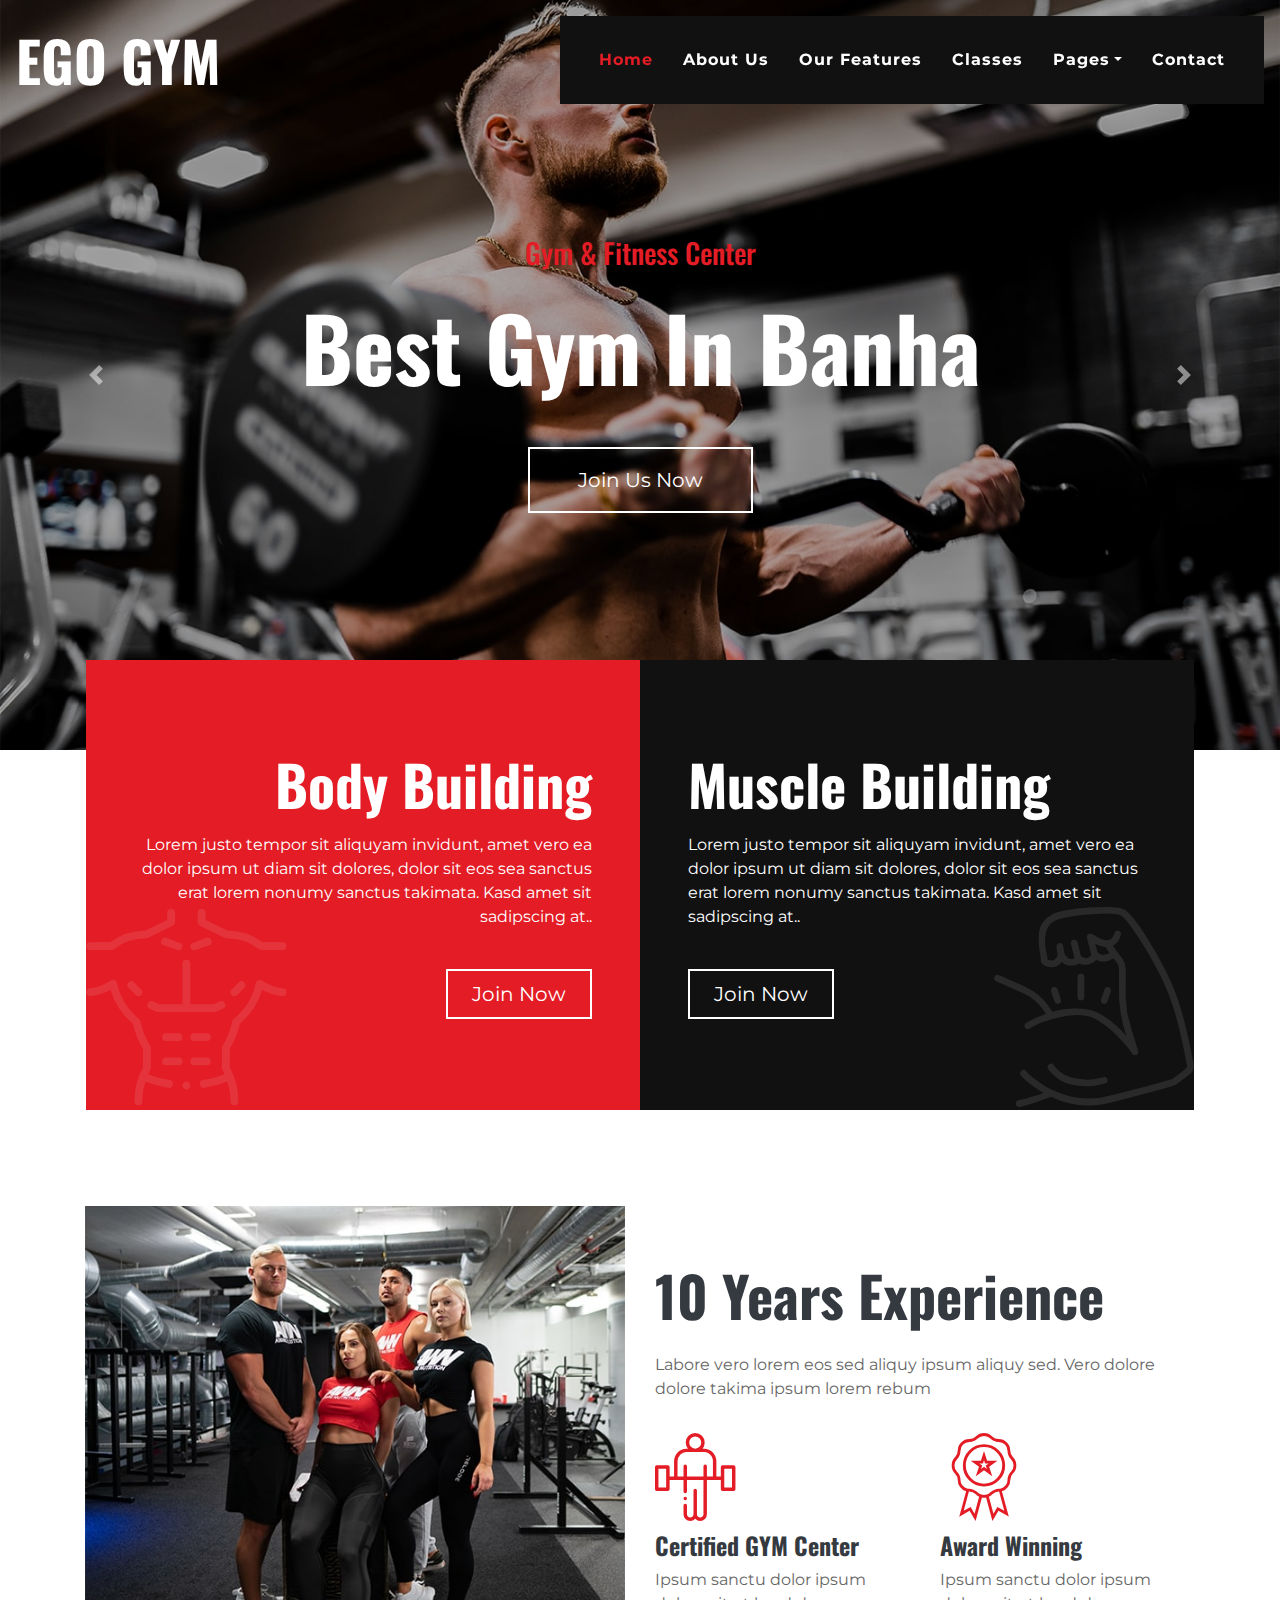
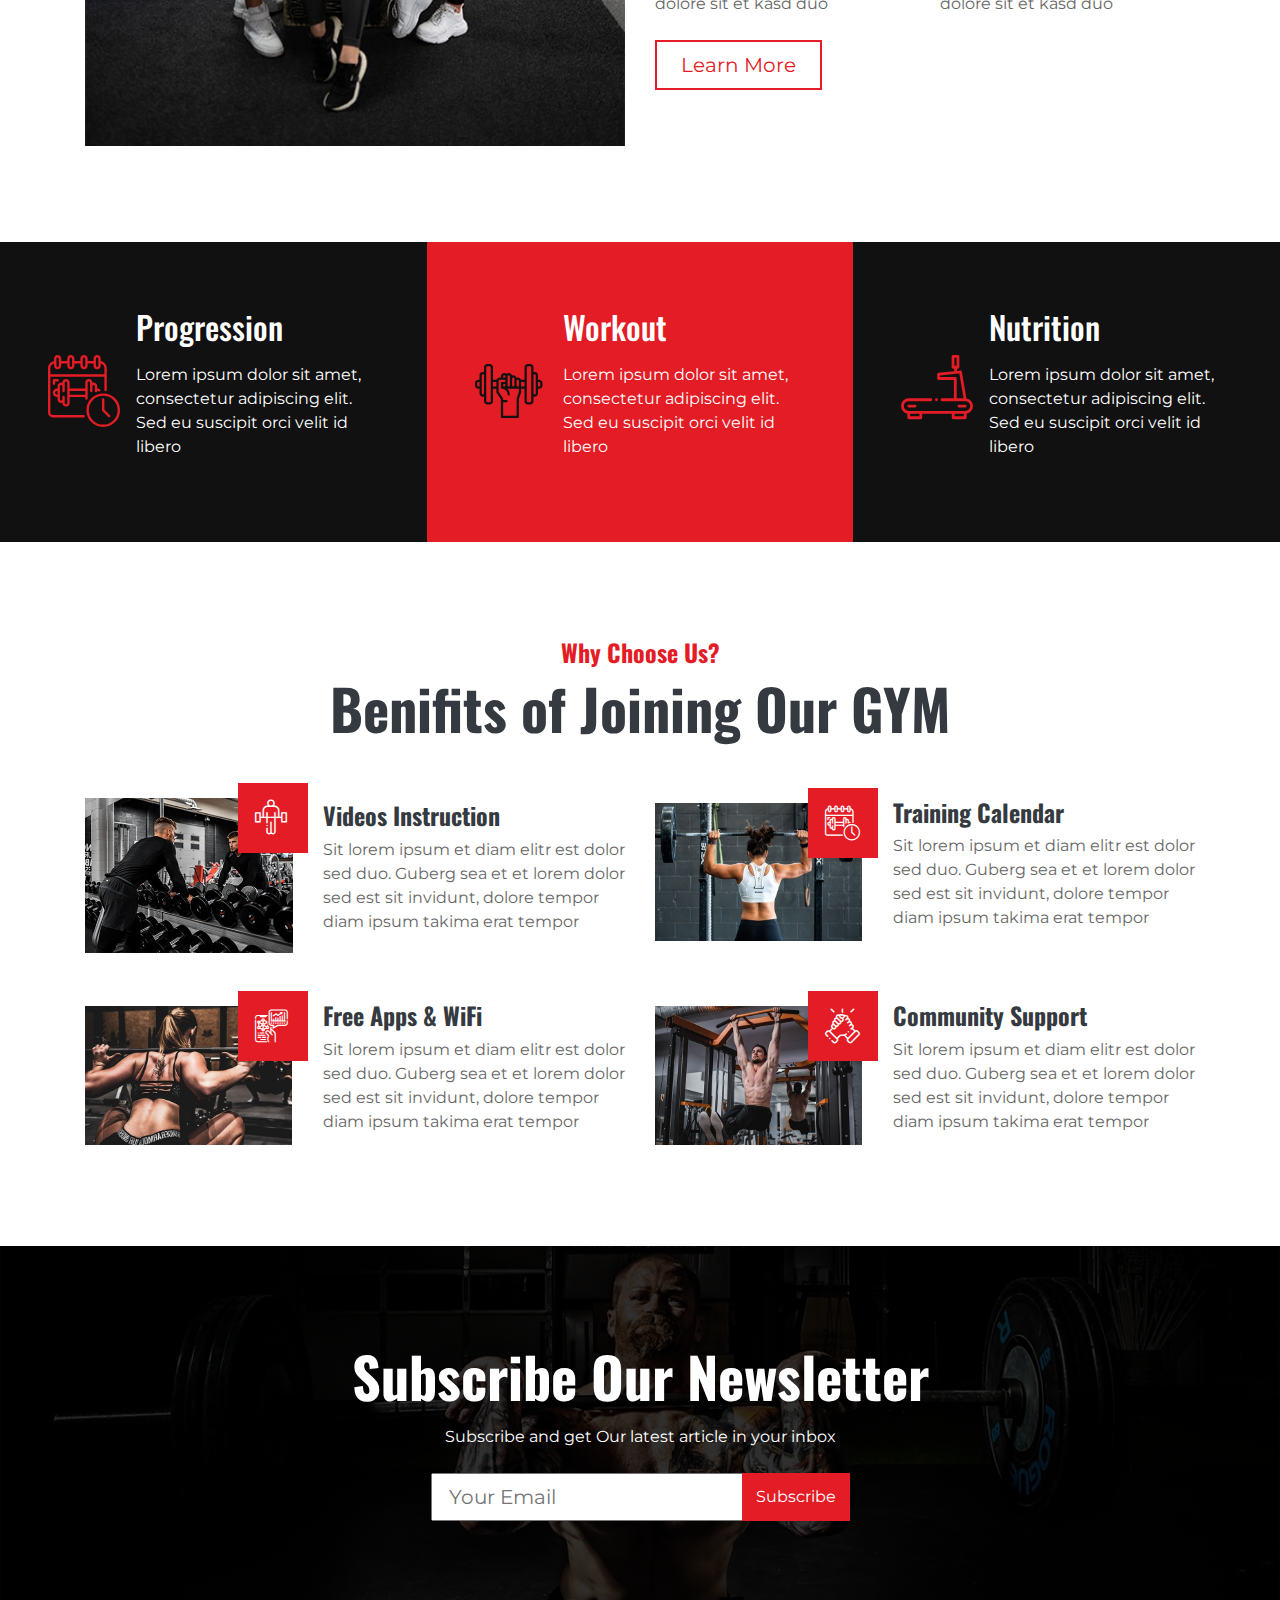
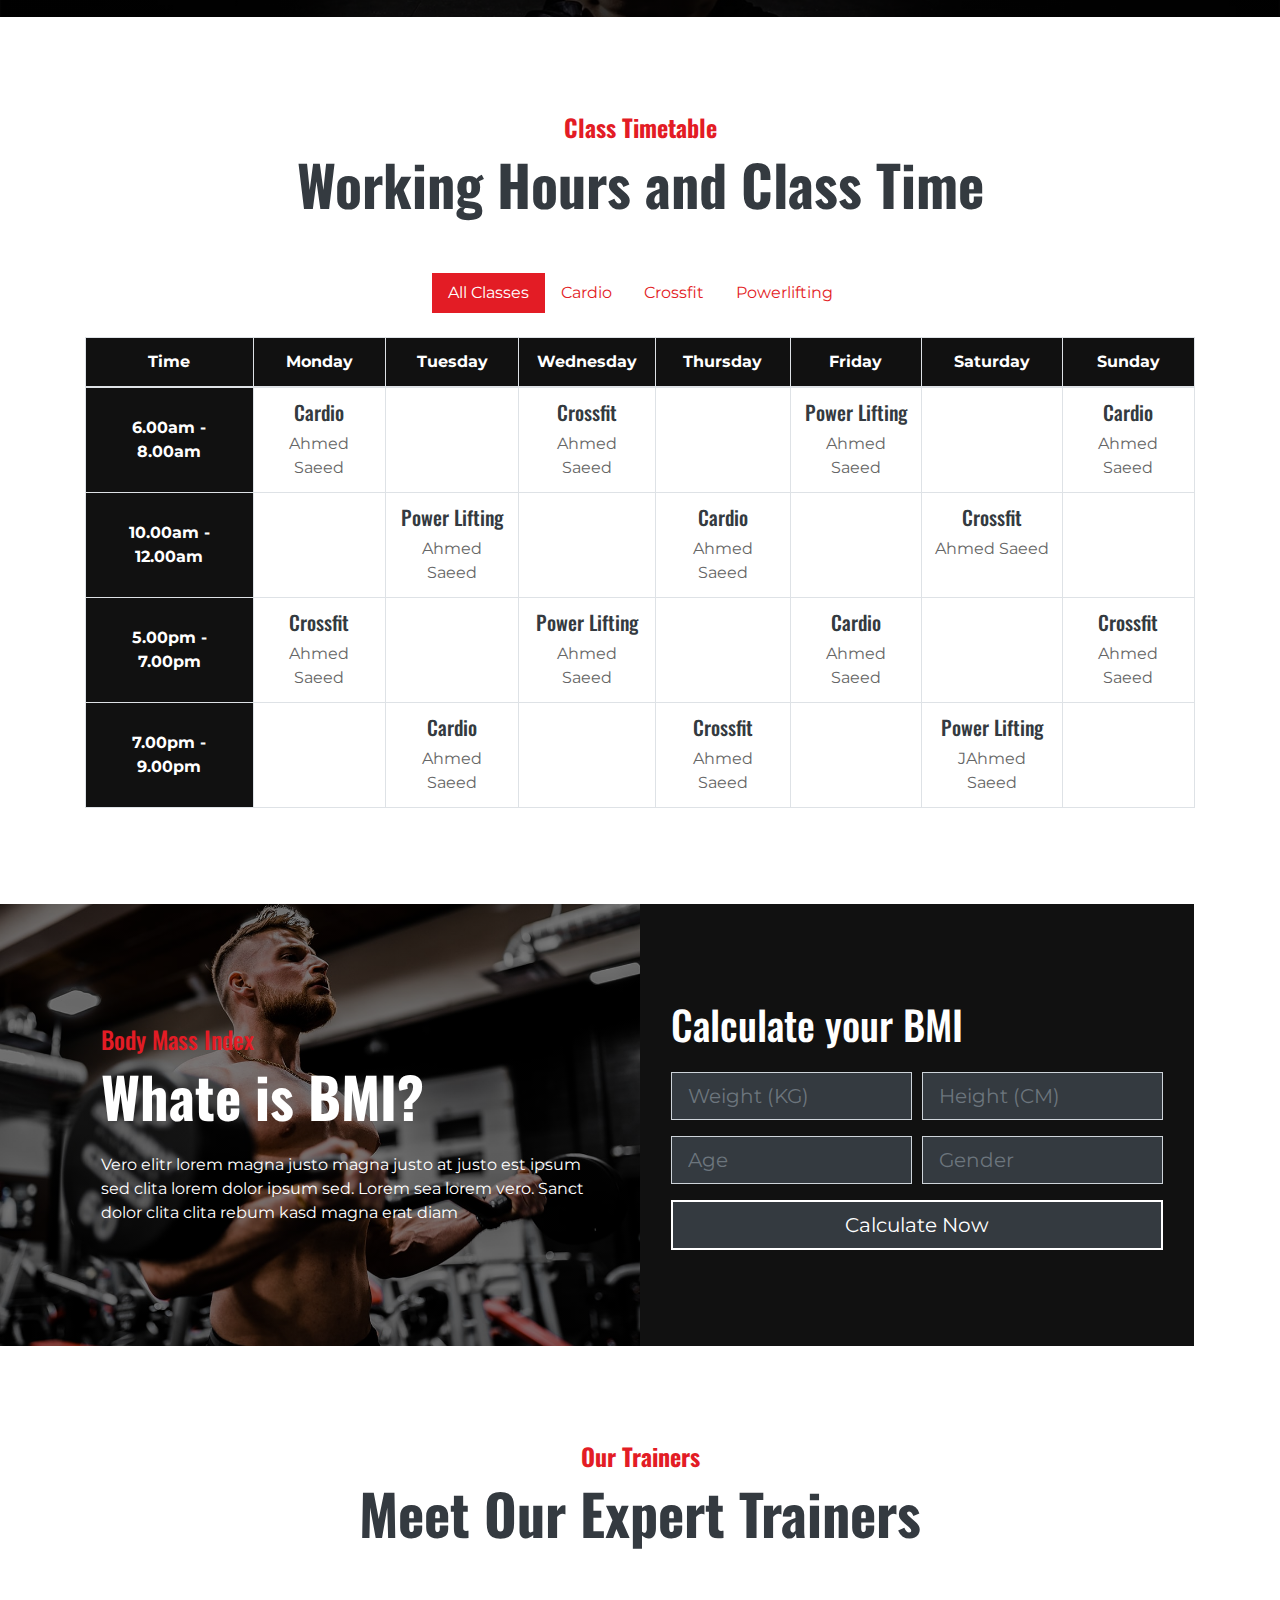
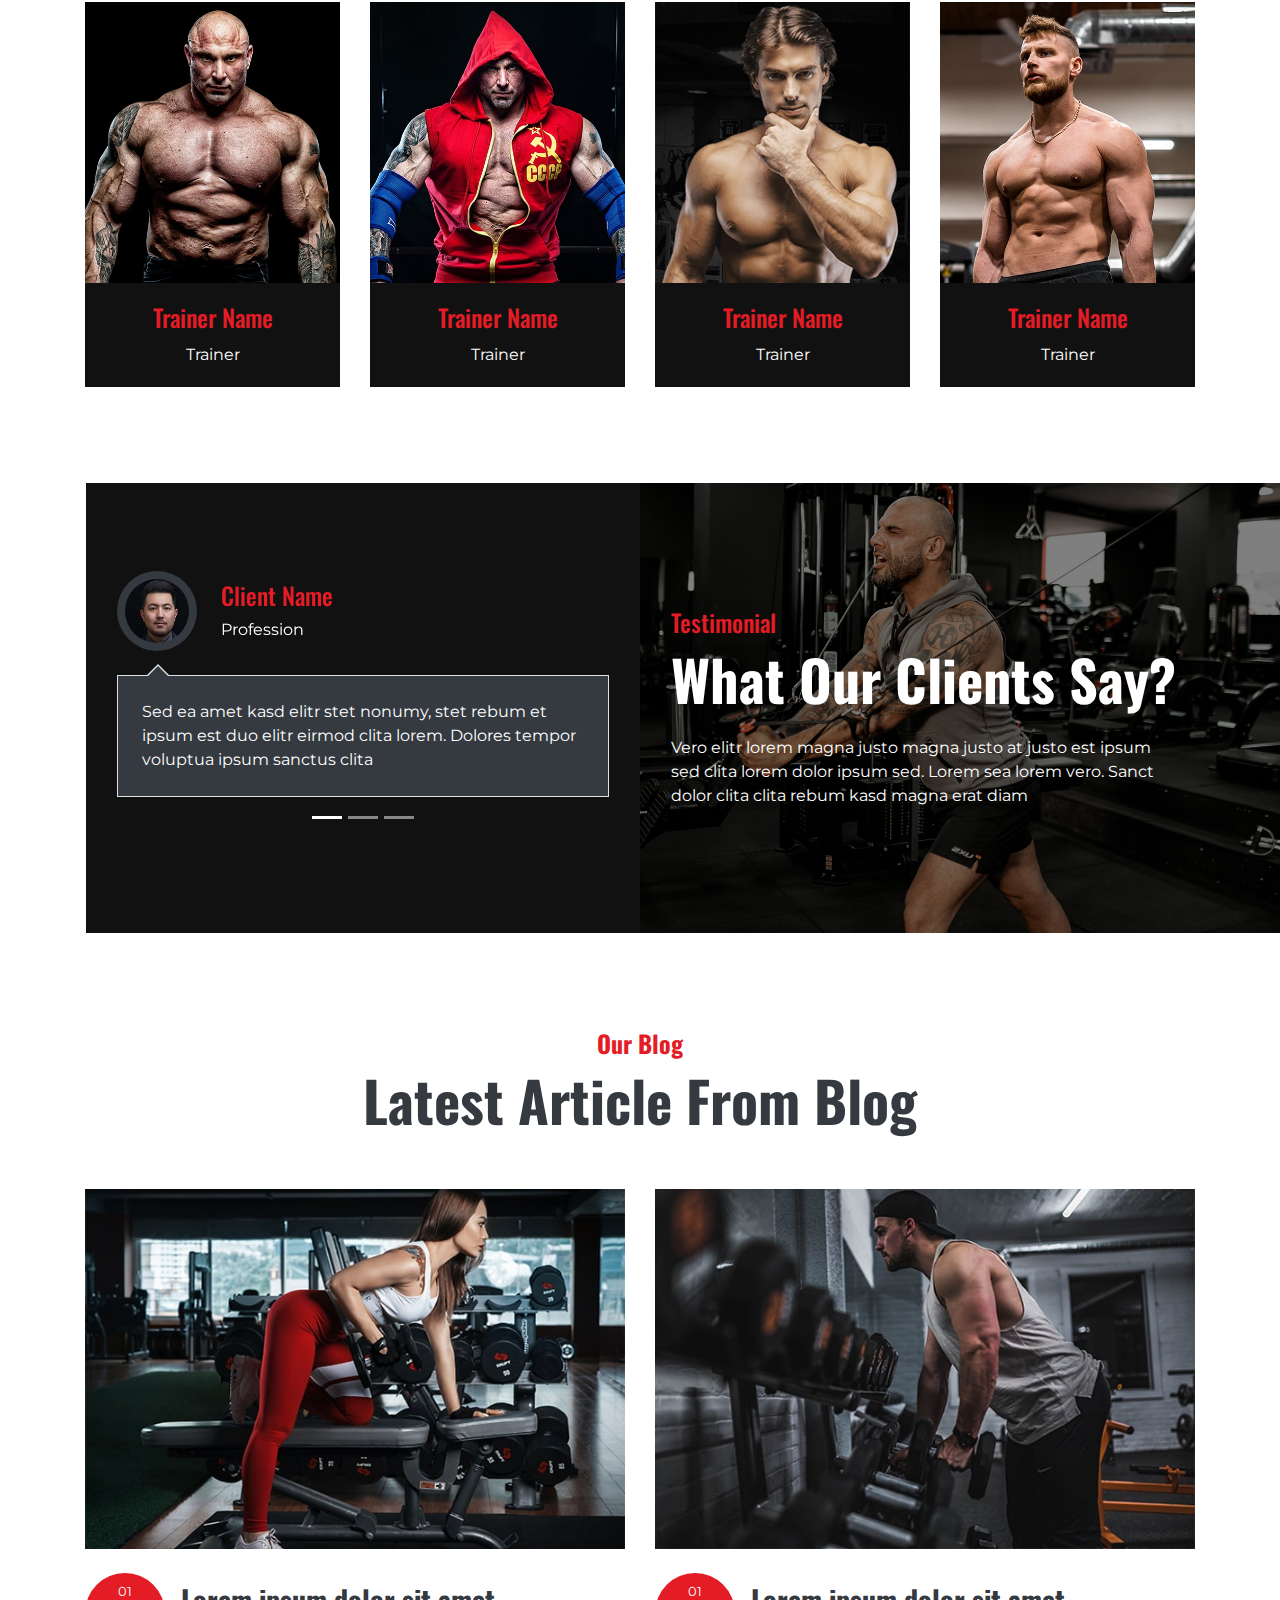
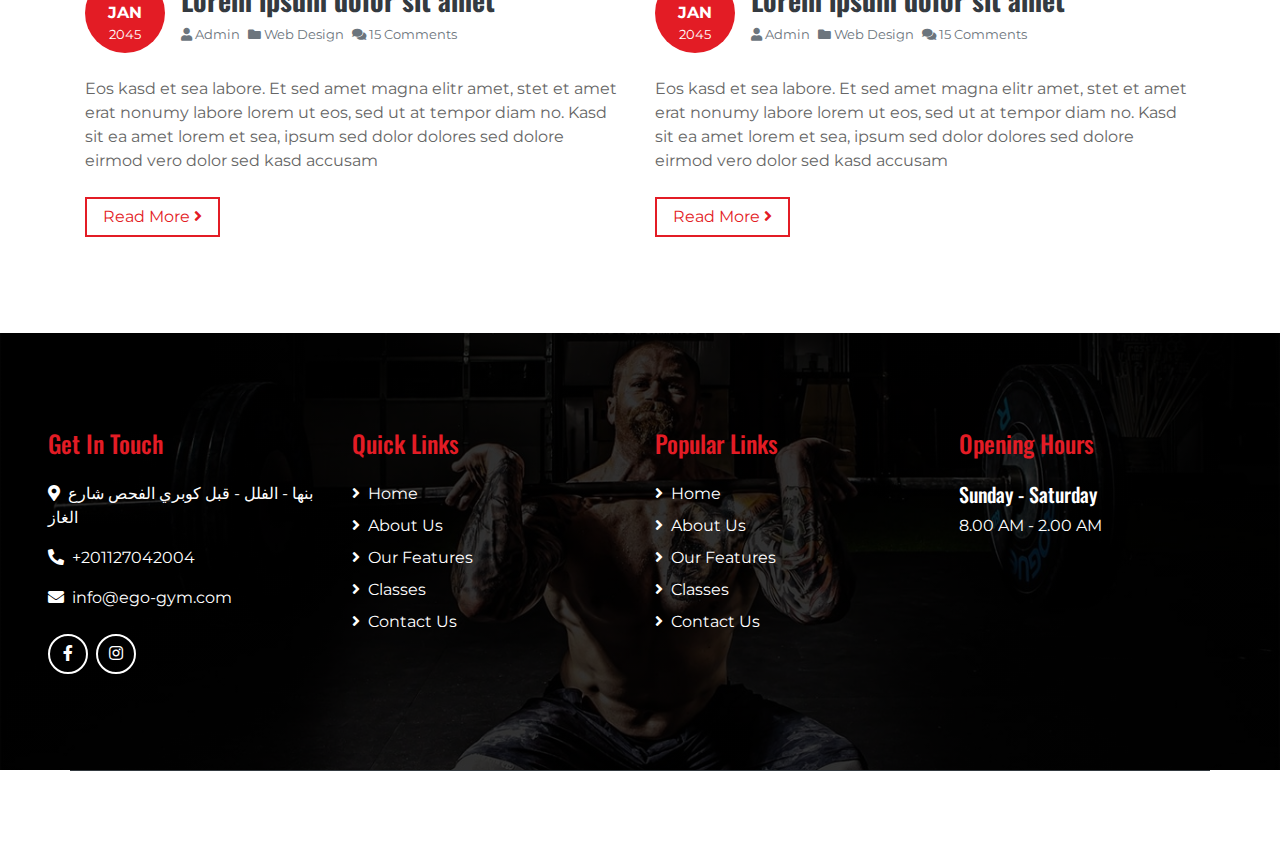
==== index.html @ 923f3809 "Add files via upload" ====
<!DOCTYPE html>
<html lang="en">

<head>
    <meta charset="utf-8">
    <title>Ego Gym</title>
    <meta content="width=device-width, initial-scale=1.0" name="viewport">
    <meta content="Fitness classes,Gym near me, Personal trainer, Workout routines, Health and wellness, Yoga studio, Crossfit, gym, Bodybuilding, supplements, Fitness equipment, Fitness motivation" name="keywords">
    <meta content="Ego Gym is a top gym in Banha with state-of-the-art equipment and 50+ weekly classes. We offer personalized training, specialty classes, PT clinic, nutritionist, supplement shop, tanning and massage. Join Ego Gym to reach your full potential!" name="description">

    <!-- Favicon -->
    <link href="img/android-chrome-512x512.png" rel="icon">

    <!-- Font Awesome -->
    <link href="https://cdnjs.cloudflare.com/ajax/libs/font-awesome/5.10.0/css/all.min.css" rel="stylesheet">

    <!-- Flaticon Font -->
    <link href="lib/flaticon/font/flaticon.css" rel="stylesheet">

    <!-- Customized Bootstrap Stylesheet -->
    <link href="css/style.min.css" rel="stylesheet">
</head>

<body class="bg-white">
    <!-- Navbar Start -->
    <div class="container-fluid p-0 nav-bar">
        <nav class="navbar navbar-expand-lg bg-none navbar-dark py-3">
            <a href="" class="navbar-brand">
                <h1 class="m-0 display-4 font-weight-bold text-uppercase text-white">Ego Gym</h1>
            </a>
            <button type="button" class="navbar-toggler" data-toggle="collapse" data-target="#navbarCollapse">
                <span class="navbar-toggler-icon"></span>
            </button>
            <div class="collapse navbar-collapse justify-content-between" id="navbarCollapse">
                <div class="navbar-nav ml-auto p-4 bg-secondary">
                    <a href="index.html" class="nav-item nav-link active">Home</a>
                    <a href="about.html" class="nav-item nav-link">About Us</a>
                    <a href="feature.html" class="nav-item nav-link">Our Features</a>
                    <a href="class.html" class="nav-item nav-link">Classes</a>
                    <div class="nav-item dropdown">
                        <a href="#" class="nav-link dropdown-toggle" data-toggle="dropdown">Pages</a>
                        <div class="dropdown-menu text-capitalize">
                            <a href="blog.html" class="dropdown-item">Blog Grid</a>
                            <a href="single.html" class="dropdown-item">Blog Detail</a>
                        </div>
                    </div>
                    <a href="contact.html" class="nav-item nav-link">Contact</a>
                </div>
            </div>
        </nav>
    </div>
    <!-- Navbar End -->

    <!-- Carousel Start -->
    <div class="container-fluid p-0">
        <div id="blog-carousel" class="carousel slide" data-ride="carousel">
            <div class="carousel-inner">
                <div class="carousel-item active">
                    <img class="w-100" src="img/carousel-1.jpg" alt="Image">
                    <div class="carousel-caption d-flex flex-column align-items-center justify-content-center">
                        <h3 class="text-primary text-capitalize m-0">Gym & Fitness Center</h3>
                        <h2 class="display-2 m-0 mt-2 mt-md-4 text-white font-weight-bold text-capitalize">Best Gym In Banha</h2>
                        <a href="https://wa.me/+201012932876" target="_blank" class="btn btn-lg btn-outline-light mt-3 mt-md-5 py-md-3 px-md-5">Join Us Now</a>
                    </div>
                </div>
                <div class="carousel-item">
                    <img class="w-100" src="img/carousel-2.jpg" alt="Image">
                    <div class="carousel-caption d-flex flex-column align-items-center justify-content-center">
                        <h3 class="text-primary text-capitalize m-0">Gym & Fitness Center</h3>
                        <h2 class="display-2 m-0 mt-2 mt-md-4 text-white font-weight-bold text-capitalize">Get Body In Shape</h2>
                        <a href="https://wa.me/+201012932876" target="_blank" class="btn btn-lg btn-outline-light mt-3 mt-md-5 py-md-3 px-md-5">Join Us Now</a>
                    </div>
                </div>
            </div>
            <a class="carousel-control-prev" href="#blog-carousel" data-slide="prev">
                <span class="carousel-control-prev-icon"></span>
            </a>
            <a class="carousel-control-next" href="#blog-carousel" data-slide="next">
                <span class="carousel-control-next-icon"></span>
            </a>
        </div>
    </div>
    <!-- Carousel End -->


    <!-- Gym Class Start -->
    <div class="container gym-class mb-5">
        <div class="row px-3">
            <div class="col-md-6 p-0">
                <div class="gym-class-box d-flex flex-column align-items-end justify-content-center bg-primary text-right text-white py-5 px-5">
                    <i class="flaticon-six-pack"></i>
                    <h3 class="display-4 mb-3 text-white font-weight-bold">Body Building</h3>
                    <p>
                        Lorem justo tempor sit aliquyam invidunt, amet vero ea dolor ipsum ut diam sit dolores, dolor
                        sit eos sea sanctus erat lorem nonumy sanctus takimata. Kasd amet sit sadipscing at..
                    </p>
                    <a href="https://wa.me/01012932876" target="_blank" class="btn btn-lg btn-outline-light mt-4 px-4">Join Now</a>
                </div>
            </div>
            <div class="col-md-6 p-0">
                <div class="gym-class-box d-flex flex-column align-items-start justify-content-center bg-secondary text-left text-white py-5 px-5">
                    <i class="flaticon-bodybuilding"></i>
                    <h3 class="display-4 mb-3 text-white font-weight-bold">Muscle Building</h3>
                    <p>
                        Lorem justo tempor sit aliquyam invidunt, amet vero ea dolor ipsum ut diam sit dolores, dolor
                        sit eos sea sanctus erat lorem nonumy sanctus takimata. Kasd amet sit sadipscing at..
                    </p>
                    <a href="https://wa.me/01012932876" target="_blank" class="btn btn-lg btn-outline-light mt-4 px-4">Join Now</a>
                </div>
            </div>
        </div>
    </div>
    <!-- Gym Class End -->


    <!-- About Start -->
    <div class="container py-5">
        <div class="row align-items-center">
            <div class="col-lg-6">
                <img class="img-fluid mb-4 mb-lg-0" src="img/about.jpg" alt="Image">
            </div>
            <div class="col-lg-6">
                <h2 class="display-4 font-weight-bold mb-4">10 Years Experience</h2>
                <p>Labore vero lorem eos sed aliquy ipsum aliquy sed. Vero dolore dolore takima ipsum lorem rebum</p>
                <div class="row py-2">
                    <div class="col-sm-6">
                        <i class="flaticon-barbell display-2 text-primary"></i>
                        <h4 class="font-weight-bold">Certified GYM Center</h4>
                        <p>Ipsum sanctu dolor ipsum dolore sit et kasd duo</p>
                    </div>
                    <div class="col-sm-6">
                        <i class="flaticon-medal display-2 text-primary"></i>
                        <h4 class="font-weight-bold">Award Winning</h4>
                        <p>Ipsum sanctu dolor ipsum dolore sit et kasd duo</p>
                    </div>
                </div>
                <a href="" class="btn btn-lg px-4 btn-outline-primary">Learn More</a>
            </div>
        </div>
    </div>
    <!-- About End -->


    <!-- Features Start -->
    <div class="container-fluid my-5">
        <div class="row">
            <div class="col-lg-4 p-0">
                <div class="d-flex align-items-center bg-secondary text-white px-5" style="min-height: 300px;">
                    <i class="flaticon-training display-3 text-primary mr-3"></i>
                    <div class="">
                        <h2 class="text-white mb-3">Progression</h2>
                        <p>Lorem ipsum dolor sit amet, consectetur adipiscing elit. Sed eu suscipit orci velit id libero
                        </p>
                    </div>
                </div>
            </div>
            <div class="col-lg-4 p-0">
                <div class="d-flex align-items-center bg-primary text-white px-5" style="min-height: 300px;">
                    <i class="flaticon-weightlifting display-3 text-secondary mr-3"></i>
                    <div class="">
                        <h2 class="text-white mb-3">Workout</h2>
                        <p>Lorem ipsum dolor sit amet, consectetur adipiscing elit. Sed eu suscipit orci velit id libero
                        </p>
                    </div>
                </div>
            </div>
            <div class="col-lg-4 p-0">
                <div class="d-flex align-items-center bg-secondary text-white px-5" style="min-height: 300px;">
                    <i class="flaticon-treadmill display-3 text-primary mr-3"></i>
                    <div class="">
                        <h2 class="text-white mb-3">Nutrition</h2>
                        <p>Lorem ipsum dolor sit amet, consectetur adipiscing elit. Sed eu suscipit orci velit id libero
                        </p>
                    </div>
                </div>
            </div>
        </div>
    </div>
    <!-- Features End -->


    <!-- GYM Feature Start -->
    <div class="container feature pt-5">
        <div class="d-flex flex-column text-center mb-5">
            <h4 class="text-primary font-weight-bold">Why Choose Us?</h4>
            <h4 class="display-4 font-weight-bold">Benifits of Joining Our GYM</h4>
        </div>
        <div class="row">
            <div class="col-md-6 mb-5">
                <div class="row align-items-center">
                    <div class="col-sm-5">
                        <img class="img-fluid mb-3 mb-sm-0" src="img/feature-1.jpg" alt="Image">
                        <i class="flaticon-barbell"></i>
                    </div>
                    <div class="col-sm-7">
                        <h4 class="font-weight-bold">Videos Instruction</h4>
                        <p>Sit lorem ipsum et diam elitr est dolor sed duo. Guberg sea et et lorem dolor sed est sit invidunt, dolore tempor diam ipsum takima  erat tempor</p>
                    </div>
                </div>
            </div>
            <div class="col-md-6 mb-5">
                <div class="row align-items-center">
                    <div class="col-sm-5">
                        <img class="img-fluid mb-3 mb-sm-0" src="img/feature-2.jpg" alt="Image">
                        <i class="flaticon-training"></i>
                    </div>
                    <div class="col-sm-7">
                        <h4 class="font-weight-bold">Training Calendar</h4>
                        <p>Sit lorem ipsum et diam elitr est dolor sed duo. Guberg sea et et lorem dolor sed est sit invidunt, dolore tempor diam ipsum takima  erat tempor</p>
                    </div>
                </div>
            </div>
            <div class="col-md-6 mb-5">
                <div class="row align-items-center">
                    <div class="col-sm-5">
                        <img class="img-fluid mb-3 mb-sm-0" src="img/feature-3.jpg" alt="Image">
                        <i class="flaticon-trends"></i>
                    </div>
                    <div class="col-sm-7">
                        <h4 class="font-weight-bold">Free Apps & WiFi</h4>
                        <p>Sit lorem ipsum et diam elitr est dolor sed duo. Guberg sea et et lorem dolor sed est sit invidunt, dolore tempor diam ipsum takima  erat tempor</p>
                    </div>
                </div>
            </div>
            <div class="col-md-6 mb-5">
                <div class="row align-items-center">
                    <div class="col-sm-5">
                        <img class="img-fluid mb-3 mb-sm-0" src="img/feature-4.jpg" alt="Image">
                        <i class="flaticon-support"></i>
                    </div>
                    <div class="col-sm-7">
                        <h4 class="font-weight-bold">Community Support</h4>
                        <p>Sit lorem ipsum et diam elitr est dolor sed duo. Guberg sea et et lorem dolor sed est sit invidunt, dolore tempor diam ipsum takima  erat tempor</p>
                    </div>
                </div>
            </div>
        </div>
    </div>
    <!-- GYM Feature End -->


    <!-- Subscribe Start -->
    <div class="subscribe container-fluid my-5 py-5 text-center">
        <h4 class="display-4 text-white font-weight-bold mt-5 mb-3">Subscribe Our Newsletter</h4>
        <p class="text-white mb-4">Subscribe and get Our latest article in your inbox</p>
        <form class="form-inline justify-content-center mb-5">
            <div class="input-group">
                <input type="text" class="form-control-lg" placeholder="Your Email">
                <div class="input-group-append">
                    <button class="btn btn-primary" type="submit">Subscribe</button>
                </div>
            </div>
        </form>
    </div>
    <!-- Subscribe End -->


    <!-- Class Timetable Start -->
    <div class="container gym-feature py-5">
        <div class="d-flex flex-column text-center mb-5">
            <h4 class="text-primary font-weight-bold">Class Timetable</h4>
            <h4 class="display-4 font-weight-bold">Working Hours and Class Time</h4>
        </div>
        <div class="tab-class">
            <ul class="nav nav-pills justify-content-center mb-4">
                <li class="nav-item">
                    <a class="nav-link active" data-toggle="pill" href="#class-all">All Classes</a>
                </li>
                <li class="nav-item">
                    <a class="nav-link" data-toggle="pill" href="#class-cardio">Cardio</a>
                </li>
                <li class="nav-item">
                    <a class="nav-link" data-toggle="pill" href="#class-crossfit">Crossfit</a>
                </li>
                <li class="nav-item">
                    <a class="nav-link" data-toggle="pill" href="#class-powerlifting">Powerlifting</a>
                </li>
            </ul>
            <div class="tab-content">
                <div id="class-all" class="container tab-pane p-0 active">
                    <div class="table-responsive">
                        <table class="table table-bordered table-lg m-0">
                            <thead class="bg-secondary text-white text-center">
                                <tr>
                                    <th>Time</th>
                                    <th>Monday</th>
                                    <th>Tuesday</th>
                                    <th>Wednesday</th>
                                    <th>Thursday</th>
                                    <th>Friday</th>
                                    <th>Saturday</th>
                                    <th>Sunday</th>
                                </tr>
                            </thead>
                            <tbody class="text-center">
                                <tr>
                                    <th class="bg-secondary text-white align-middle">6.00am - 8.00am</th>
                                    <td><h5>Cardio</h5>Ahmed Saeed</td>
                                    <td></td>
                                    <td><h5>Crossfit</h5>Ahmed Saeed</td>
                                    <td></td>
                                    <td><h5>Power Lifting</h5>Ahmed Saeed</td>
                                    <td></td>
                                    <td><h5>Cardio</h5>Ahmed Saeed</td>
                                </tr>
                                <tr>
                                    <th class="bg-secondary text-white align-middle">10.00am - 12.00am</th>
                                    <td></td>
                                    <td><h5>Power Lifting</h5>Ahmed Saeed</td>
                                    <td></td>
                                    <td><h5>Cardio</h5>Ahmed Saeed</td>
                                    <td></td>
                                    <td><h5>Crossfit</h5>Ahmed Saeed</td>
                                    <td></td>
                                </tr>
                                <tr>
                                    <th class="bg-secondary text-white align-middle">5.00pm - 7.00pm</th>
                                    <td><h5>Crossfit</h5>Ahmed Saeed</td>
                                    <td></td>
                                    <td><h5>Power Lifting</h5>Ahmed Saeed</td>
                                    <td></td>
                                    <td><h5>Cardio</h5>Ahmed Saeed</td>
                                    <td></td>
                                    <td><h5>Crossfit</h5>Ahmed Saeed</td>
                                </tr>
                                <tr>
                                    <th class="bg-secondary text-white align-middle">7.00pm - 9.00pm</th>
                                    <td></td>
                                    <td><h5>Cardio</h5>Ahmed Saeed</td>
                                    <td></td>
                                    <td><h5>Crossfit</h5>Ahmed Saeed</td>
                                    <td></td>
                                    <td><h5>Power Lifting</h5>JAhmed Saeed</td>
                                    <td></td>
                                </tr>
                            </tbody>
                        </table>
                    </div>
                </div>
                <div id="class-cardio" class="container tab-pane fade p-0">
                    <div class="table-responsive">
                        <table class="table table-bordered table-lg m-0">
                            <thead class="bg-secondary text-white text-center">
                                <tr>
                                    <th>Time</th>
                                    <th>Monday</th>
                                    <th>Tuesday</th>
                                    <th>Wednesday</th>
                                    <th>Thursday</th>
                                    <th>Friday</th>
                                    <th>Saturday</th>
                                    <th>Sunday</th>
                                </tr>
                            </thead>
                            <tbody class="text-center">
                                <tr>
                                    <th class="bg-secondary text-white align-middle">6.00am - 8.00am</th>
                                    <td class="bg-primary text-white"><h5 class="text-white">Cardio</h5>Ahmed Saeed</td>
                                    <td></td>
                                    <td><h5>Crossfit</h5>Ahmed Saeed</td>
                                    <td></td>
                                    <td><h5>Power Lifting</h5>Ahmed Saeed</td>
                                    <td></td>
                                    <td class="bg-primary text-white"><h5 class="text-white">Cardio</h5>Ahmed Saeed</td>
                                </tr>
                                <tr>
                                    <th class="bg-secondary text-white align-middle">10.00am - 12.00am</th>
                                    <td></td>
                                    <td><h5>Power Lifting</h5>Ahmed Saeed</td>
                                    <td></td>
                                    <td class="bg-primary text-white"><h5 class="text-white">Cardio</h5>Ahmed Saeed</td>
                                    <td></td>
                                    <td><h5>Crossfit</h5>Ahmed Saeed</td>
                                    <td></td>
                                </tr>
                                <tr>
                                    <th class="bg-secondary text-white align-middle">5.00pm - 7.00pm</th>
                                    <td><h5>Crossfit</h5>Ahmed Saeed</td>
                                    <td></td>
                                    <td><h5>Power Lifting</h5>Ahmed Saeed</td>
                                    <td></td>
                                    <td class="bg-primary text-white"><h5 class="text-white">Cardio</h5>Ahmed Saeed</td>
                                    <td></td>
                                    <td><h5>Crossfit</h5>Ahmed Saeed</td>
                                </tr>
                                <tr>
                                    <th class="bg-secondary text-white align-middle">7.00pm - 9.00pm</th>
                                    <td></td>
                                    <td class="bg-primary text-white"><h5 class="text-white">Cardio</h5>Ahmed Saeed</td>
                                    <td></td>
                                    <td><h5>Crossfit</h5>Ahmed Saeed</td>
                                    <td></td>
                                    <td><h5>Power Lifting</h5>Ahmed Saeed</td>
                                    <td></td>
                                </tr>
                            </tbody>
                        </table>
                    </div>
                </div>
                <div id="class-crossfit" class="container tab-pane fade p-0">
                    <div class="table-responsive">
                        <table class="table table-bordered table-lg m-0">
                            <thead class="bg-secondary text-white text-center">
                                <tr>
                                    <th>Time</th>
                                    <th>Monday</th>
                                    <th>Tuesday</th>
                                    <th>Wednesday</th>
                                    <th>Thursday</th>
                                    <th>Friday</th>
                                    <th>Saturday</th>
                                    <th>Sunday</th>
                                </tr>
                            </thead>
                            <tbody class="text-center">
                                <tr>
                                    <th class="bg-secondary text-white align-middle">6.00am - 8.00am</th>
                                    <td><h5>Cardio</h5>Ahmed Saeed</td>
                                    <td></td>
                                    <td class="bg-primary text-white"><h5 class="text-white">Crossfit</h5>Ahmed Saeed</td>
                                    <td></td>
                                    <td><h5>Power Lifting</h5>Ahmed Saeed</td>
                                    <td></td>
                                    <td><h5>Cardio</h5>Ahmed Saeed</td>
                                </tr>
                                <tr>
                                    <th class="bg-secondary text-white align-middle">10.00am - 12.00am</th>
                                    <td></td>
                                    <td><h5>Power Lifting</h5>Ahmed Saeed</td>
                                    <td></td>
                                    <td><h5>Cardio</h5>Ahmed Saeed</td>
                                    <td></td>
                                    <td class="bg-primary text-white"><h5 class="text-white">Crossfit</h5>Ahmed Saeed</td>
                                    <td></td>
                                </tr>
                                <tr>
                                    <th class="bg-secondary text-white align-middle">5.00pm - 7.00pm</th>
                                    <td class="bg-primary text-white"><h5 class="text-white">Crossfit</h5>Ahmed Saeed</td>
                                    <td></td>
                                    <td><h5>Power Lifting</h5>Ahmed Saeed</td>
                                    <td></td>
                                    <td><h5>Cardio</h5>Ahmed Saeed</td>
                                    <td></td>
                                    <td class="bg-primary text-white"><h5 class="text-white">Crossfit</h5>Ahmed Saeed</td>
                                </tr>
                                <tr>
                                    <th class="bg-secondary text-white align-middle">7.00pm - 9.00pm</th>
                                    <td></td>
                                    <td><h5>Cardio</h5>Ahmed Saeed</td>
                                    <td></td>
                                    <td class="bg-primary text-white"><h5 class="text-white">Crossfit</h5>Ahmed Saeed</td>
                                    <td></td>
                                    <td><h5>Power Lifting</h5>Ahmed Saeed</td>
                                    <td></td>
                                </tr>
                            </tbody>
                        </table>
                    </div>
                </div>
                <div id="class-powerlifting" class="container tab-pane fade p-0">
                    <div class="table-responsive">
                        <table class="table table-bordered table-lg m-0">
                            <thead class="bg-secondary text-white text-center">
                                <tr>
                                    <th>Time</th>
                                    <th>Monday</th>
                                    <th>Tuesday</th>
                                    <th>Wednesday</th>
                                    <th>Thursday</th>
                                    <th>Friday</th>
                                    <th>Saturday</th>
                                    <th>Sunday</th>
                                </tr>
                            </thead>
                            <tbody class="text-center">
                                <tr>
                                    <th class="bg-secondary text-white align-middle">6.00am - 8.00am</th>
                                    <td><h5>Cardio</h5>Ahmed Saeed</td>
                                    <td></td>
                                    <td><h5>Crossfit</h5>Ahmed Saeed</td>
                                    <td></td>
                                    <td class="bg-primary text-white"><h5 class="text-white">Power Lifting</h5>Ahmed Saeed</td>
                                    <td></td>
                                    <td><h5>Cardio</h5>Ahmed Saeed</td>
                                </tr>
                                <tr>
                                    <th class="bg-secondary text-white align-middle">10.00am - 12.00am</th>
                                    <td></td>
                                    <td class="bg-primary text-white"><h5 class="text-white">Power Lifting</h5>Ahmed Saeed</td>
                                    <td></td>
                                    <td><h5>Cardio</h5>Ahmed Saeed</td>
                                    <td></td>
                                    <td><h5>Crossfit</h5>Ahmed Saeed</td>
                                    <td></td>
                                </tr>
                                <tr>
                                    <th class="bg-secondary text-white align-middle">5.00pm - 7.00pm</th>
                                    <td><h5>Crossfit</h5>Ahmed Saeed</td>
                                    <td></td>
                                    <td class="bg-primary text-white"><h5 class="text-white">Power Lifting</h5>Ahmed Saeed</td>
                                    <td></td>
                                    <td><h5>Cardio</h5>Ahmed Saeed</td>
                                    <td></td>
                                    <td><h5>Crossfit</h5>Ahmed Saeed</td>
                                </tr>
                                <tr>
                                    <th class="bg-secondary text-white align-middle">7.00pm - 9.00pm</th>
                                    <td></td>
                                    <td><h5>Cardio</h5>Ahmed Saeed</td>
                                    <td></td>
                                    <td><h5>Crossfit</h5>Ahmed Saeed</td>
                                    <td></td>
                                    <td class="bg-primary text-white"><h5 class="text-white">Power Lifting</h5>Ahmed Saeed</td>
                                    <td></td>
                                </tr>
                            </tbody>
                        </table>
                    </div>
                </div>
            </div>
        </div>
    </div>
    <!-- Class Timetable End -->


    <!-- BMI Calculation Start -->
    <div class="container-fluid position-relative bmi my-5">
        <div class="container">
            <div class="row px-3 align-items-center">
                <div class="col-md-6">
                    <div class="pr-md-3 d-none d-md-block">
                        <h4 class="text-primary">Body Mass Index </h4>
                        <h4 class="display-4 text-white font-weight-bold mb-4">Whate is BMI?</h4>
                        <p class="m-0 text-white">Vero elitr lorem magna justo magna justo at justo est ipsum sed clita lorem dolor ipsum sed. Lorem sea lorem vero. Sanct dolor clita clita rebum kasd magna erat diam</p>
                    </div>
                </div>
                <div class="col-md-6 bg-secondary py-5">
                    <div class="py-5 px-3">
                        <h1 class="mb-4 text-white">Calculate your BMI</h1>
                        <form>
                            <div class="form-row">
                                <div class="col form-group">
                                    <input type="text" class="form-control form-control-lg bg-dark text-white" placeholder="Weight (KG)">
                                </div>
                                <div class="col form-group">
                                    <input type="text" class="form-control form-control-lg bg-dark text-white" placeholder="Height (CM)">
                                </div>
                            </div>
                            <div class="form-row">
                                <div class="col form-group">
                                    <input type="text" class="form-control form-control-lg bg-dark text-white" placeholder="Age">
                                </div>
                                <div class="col form-group">
                                    <select class="custom-select custom-select-lg bg-dark text-muted">
                                        <option>Gender</option>
                                        <option>Male</option>
                                        <option>Female</option>
                                    </select>
                                </div>
                            </div>
                            <div class="form-row">
                                <div class="col">
                                    <input type="button" class="btn btn-lg btn-block btn-dark border-light"
                                        value="Calculate Now">
                                </div>
                            </div>
                        </form>
                    </div>
                </div>
            </div>
        </div>
    </div>
    <!-- BMI Calculation End -->


    <!-- Team Start -->
    <div class="container pt-5 team">
        <div class="d-flex flex-column text-center mb-5">
            <h4 class="text-primary font-weight-bold">Our Trainers</h4>
            <h4 class="display-4 font-weight-bold">Meet Our Expert Trainers</h4>
        </div>
        <div class="row">
            <div class="col-lg-3 col-md-6 mb-5">
                <div class="card border-0 bg-secondary text-center text-white">
                    <img class="card-img-top" src="img/team-1.jpg" alt="">
                    <div class="card-social d-flex align-items-center justify-content-center">
                        <a class="btn btn-outline-light rounded-circle text-center mr-2 px-0" style="width: 40px; height: 40px;" href="#"><i class="fab fa-twitter"></i></a>
                        <a class="btn btn-outline-light rounded-circle text-center mr-2 px-0" style="width: 40px; height: 40px;" href="#"><i class="fab fa-facebook-f"></i></a>
                        <a class="btn btn-outline-light rounded-circle text-center mr-2 px-0" style="width: 40px; height: 40px;" href="#"><i class="fab fa-linkedin-in"></i></a>
                        <a class="btn btn-outline-light rounded-circle text-center mr-2 px-0" style="width: 40px; height: 40px;" href="#"><i class="fab fa-instagram"></i></a>
                    </div>
                    <div class="card-body bg-secondary">
                        <h4 class="card-title text-primary">Trainer Name</h4>
                        <p class="card-text">Trainer</p>
                    </div>
                </div>
            </div>
            <div class="col-lg-3 col-md-6 mb-5">
                <div class="card border-0 bg-secondary text-center text-white">
                    <img class="card-img-top" src="img/team-2.jpg" alt="">
                    <div class="card-social d-flex align-items-center justify-content-center">
                        <a class="btn btn-outline-light rounded-circle text-center mr-2 px-0" style="width: 40px; height: 40px;" href="#"><i class="fab fa-twitter"></i></a>
                        <a class="btn btn-outline-light rounded-circle text-center mr-2 px-0" style="width: 40px; height: 40px;" href="#"><i class="fab fa-facebook-f"></i></a>
                        <a class="btn btn-outline-light rounded-circle text-center mr-2 px-0" style="width: 40px; height: 40px;" href="#"><i class="fab fa-linkedin-in"></i></a>
                        <a class="btn btn-outline-light rounded-circle text-center mr-2 px-0" style="width: 40px; height: 40px;" href="#"><i class="fab fa-instagram"></i></a>
                    </div>
                    <div class="card-body bg-secondary">
                        <h4 class="card-title text-primary">Trainer Name</h4>
                        <p class="card-text">Trainer</p>
                    </div>
                </div>
            </div>
            <div class="col-lg-3 col-md-6 mb-5">
                <div class="card border-0 bg-secondary text-center text-white">
                    <img class="card-img-top" src="img/team-3.jpg" alt="">
                    <div class="card-social d-flex align-items-center justify-content-center">
                        <a class="btn btn-outline-light rounded-circle text-center mr-2 px-0" style="width: 40px; height: 40px;" href="#"><i class="fab fa-twitter"></i></a>
                        <a class="btn btn-outline-light rounded-circle text-center mr-2 px-0" style="width: 40px; height: 40px;" href="#"><i class="fab fa-facebook-f"></i></a>
                        <a class="btn btn-outline-light rounded-circle text-center mr-2 px-0" style="width: 40px; height: 40px;" href="#"><i class="fab fa-linkedin-in"></i></a>
                        <a class="btn btn-outline-light rounded-circle text-center mr-2 px-0" style="width: 40px; height: 40px;" href="#"><i class="fab fa-instagram"></i></a>
                    </div>
                    <div class="card-body bg-secondary">
                        <h4 class="card-title text-primary">Trainer Name</h4>
                        <p class="card-text">Trainer</p>
                    </div>
                </div>
            </div>
            <div class="col-lg-3 col-md-6 mb-5">
                <div class="card border-0 bg-secondary text-center text-white">
                    <img class="card-img-top" src="img/team-4.jpg" alt="">
                    <div class="card-social d-flex align-items-center justify-content-center">
                        <a class="btn btn-outline-light rounded-circle text-center mr-2 px-0" style="width: 40px; height: 40px;" href="#"><i class="fab fa-twitter"></i></a>
                        <a class="btn btn-outline-light rounded-circle text-center mr-2 px-0" style="width: 40px; height: 40px;" href="#"><i class="fab fa-facebook-f"></i></a>
                        <a class="btn btn-outline-light rounded-circle text-center mr-2 px-0" style="width: 40px; height: 40px;" href="#"><i class="fab fa-linkedin-in"></i></a>
                        <a class="btn btn-outline-light rounded-circle text-center mr-2 px-0" style="width: 40px; height: 40px;" href="#"><i class="fab fa-instagram"></i></a>
                    </div>
                    <div class="card-body bg-secondary">
                        <h4 class="card-title text-primary">Trainer Name</h4>
                        <p class="card-text">Trainer</p>
                    </div>
                </div>
            </div>
        </div>
    </div>
    <!-- Team End -->


    <!-- Testimonial Start -->
    <div class="container-fluid position-relative testimonial my-5">
        <div class="container">
            <div class="row px-3 align-items-center">
                <div class="col-md-6 bg-secondary">
                    <div class="d-flex align-items-center px-3" style="min-height: 450px;">
                        <div id="carouselId" class="carousel slide" data-ride="carousel">
                            <ol class="carousel-indicators">
                                <li data-target="#carouselId" data-slide-to="0" class="active"></li>
                                <li data-target="#carouselId" data-slide-to="1"></li>
                                <li data-target="#carouselId" data-slide-to="2"></li>
                            </ol>
                            <div class="carousel-inner" role="listbox">
                                <div class="carousel-item active">
                                    <div class="d-flex align-items-center mb-4 text-white">
                                        <img width="80" height="80" class="rounded-circle bg-dark p-2" src="img/testimonial-1.jpg" alt="Image">
                                        <div class="pl-4">
                                            <h4 class="text-primary">Client Name</h4>
                                            <p class="m-0">Profession</p>
                                        </div>
                                    </div>
                                    <div class="testimonial-text position-relative border bg-dark text-white mb-5 p-4">
                                        Sed ea amet kasd elitr stet nonumy, stet rebum et ipsum est duo elitr eirmod clita lorem. Dolores tempor voluptua ipsum sanctus clita
                                    </div>
                                </div>
                                <div class="carousel-item">
                                    <div class="d-flex align-items-center mb-4 text-white">
                                        <img width="80" height="80" class="rounded-circle bg-dark p-2" src="img/testimonial-2.jpg" alt="Image">
                                        <div class="pl-4">
                                            <h4 class="text-primary">Client Name</h4>
                                            <p class="m-0">Profession</p>
                                        </div>
                                    </div>
                                    <div class="testimonial-text position-relative border bg-dark text-white mb-5 p-4">
                                        Sed ea amet kasd elitr stet nonumy, stet rebum et ipsum est duo elitr eirmod clita lorem. Dolores tempor voluptua ipsum sanctus clita
                                    </div>
                                </div>
                                <div class="carousel-item">
                                    <div class="d-flex align-items-center mb-4 text-white">
                                        <img width="80" height="80" class="rounded-circle bg-dark p-2" src="img/testimonial-3.jpg" alt="Image">
                                        <div class="pl-4">
                                            <h4 class="text-primary">Client Name</h4>
                                            <p class="m-0">Profession</p>
                                        </div>
                                    </div>
                                    <div class="testimonial-text position-relative border bg-dark text-white mb-5 p-4">
                                        Sed ea amet kasd elitr stet nonumy, stet rebum et ipsum est duo elitr eirmod clita lorem. Dolores tempor voluptua ipsum sanctus clita
                                    </div>
                                </div>
                            </div>
                        </div>
                    </div>
                </div>
                <div class="col-md-6">
                    <div class="pl-md-3 d-none d-md-block">
                        <h4 class="text-primary">Testimonial</h4>
                        <h4 class="display-4 mb-4 text-white font-weight-bold">What Our Clients Say?</h4>
                        <p class="m-0 text-white">Vero elitr lorem magna justo magna justo at justo est ipsum sed clita lorem dolor ipsum sed. Lorem sea lorem vero. Sanct dolor clita clita rebum kasd magna erat diam</p>
                    </div>
                </div>
            </div>
        </div>
    </div>
    <!-- Testimonial End -->


    <!-- Blog Start -->
    <div class="container pt-5">
        <div class="d-flex flex-column text-center mb-5">
            <h4 class="text-primary font-weight-bold">Our Blog</h4>
            <h4 class="display-4 font-weight-bold">Latest Article From Blog</h4>
        </div>
        <div class="row">
            <div class="col-lg-6 mb-5 blog-item">
                <img class="img-fluid mb-4" src="img/blog-1.jpg" alt="Image">
                <div class="d-flex align-items-center mb-4">
                    <div class="d-flex flex-column align-items-center justify-content-center rounded-circle bg-primary text-white" style="width: 80px; height: 80px;">
                        <small>01</small>
                        <strong class="text-uppercase m-0 text-white">Jan</strong>
                        <small>2045</small>
                    </div>
                    <div class="pl-3">
                        <h3 class="font-weight-bold">Lorem ipsum dolor sit amet</h3>
                        <div class="d-flex">
                            <small class="mr-2 text-muted"><i class="fa fa-user"></i> Admin</small>
                            <small class="mr-2 text-muted"><i class="fa fa-folder"></i> Web Design</small>
                            <small class="mr-2 text-muted"><i class="fa fa-comments"></i> 15 Comments</small>
                        </div>
                    </div>
                </div>
                <p>Eos kasd et sea labore. Et sed amet magna elitr amet, stet et amet erat nonumy labore lorem ut eos, sed ut at tempor diam no. Kasd sit ea amet lorem et sea, ipsum sed dolor dolores sed dolore eirmod vero dolor sed kasd accusam</p>
                <a class="btn btn-outline-primary mt-2 px-3" href="">Read More <i class="fa fa-angle-right"></i></a>
            </div>
            <div class="col-lg-6 mb-5 blog-item">
                <img class="img-fluid mb-4" src="img/blog-2.jpg" alt="Image">
                <div class="d-flex align-items-center mb-4">
                    <div class="d-flex flex-column align-items-center justify-content-center rounded-circle bg-primary text-white" style="width: 80px; height: 80px;">
                        <small>01</small>
                        <strong class="text-uppercase m-0 text-white">Jan</strong>
                        <small>2045</small>
                    </div>
                    <div class="pl-3">
                        <h3 class="font-weight-bold">Lorem ipsum dolor sit amet</h3>
                        <div class="d-flex">
                            <small class="mr-2 text-muted"><i class="fa fa-user"></i> Admin</small>
                            <small class="mr-2 text-muted"><i class="fa fa-folder"></i> Web Design</small>
                            <small class="mr-2 text-muted"><i class="fa fa-comments"></i> 15 Comments</small>
                        </div>
                    </div>
                </div>
                <p>Eos kasd et sea labore. Et sed amet magna elitr amet, stet et amet erat nonumy labore lorem ut eos, sed ut at tempor diam no. Kasd sit ea amet lorem et sea, ipsum sed dolor dolores sed dolore eirmod vero dolor sed kasd accusam</p>
                <a class="btn btn-outline-primary mt-2 px-3" href="">Read More <i class="fa fa-angle-right"></i></a>
            </div>
        </div>
    </div>
    <!-- Blog End -->


    <!-- Footer Start -->
    <div class="footer container-fluid mt-5 py-5 px-sm-3 px-md-5 text-white">
        <div class="row pt-5">
            <div class="col-lg-3 col-md-6 mb-5">
                <h4 class="text-primary mb-4">Get In Touch</h4>
                <p><i class="fa fa-map-marker-alt mr-2"></i>بنها - الفلل - قبل كوبري الفحص شارع الغاز</p>
                <p><i class="fa fa-phone-alt mr-2"></i>+201127042004</p>
                <p><i class="fa fa-envelope mr-2"></i>info@ego-gym.com</p>
                <div class="d-flex justify-content-start mt-4">
                    <a class="btn btn-outline-light rounded-circle text-center mr-2 px-0" style="width: 40px; height: 40px;" href="https://www.facebook.com/egoo.gym" target="_blank"><i class="fab fa-facebook-f"></i></a>
                    <a class="btn btn-outline-light rounded-circle text-center mr-2 px-0" style="width: 40px; height: 40px;" href="https://www.instagram.com/egoo.gym/" target="_blank"><i class="fab fa-instagram"></i></a>
                </div>
            </div>
            <div class="col-lg-3 col-md-6 mb-5">
                <h4 class="text-primary mb-4">Quick Links</h4>
                <div class="d-flex flex-column justify-content-start">
                    <a class="text-white mb-2" href="#"><i class="fa fa-angle-right mr-2"></i>Home</a>
                    <a class="text-white mb-2" href="#"><i class="fa fa-angle-right mr-2"></i>About Us</a>
                    <a class="text-white mb-2" href="#"><i class="fa fa-angle-right mr-2"></i>Our Features</a>
                    <a class="text-white mb-2" href="#"><i class="fa fa-angle-right mr-2"></i>Classes</a>
                    <a class="text-white" href="#"><i class="fa fa-angle-right mr-2"></i>Contact Us</a>
                </div>
            </div>
            <div class="col-lg-3 col-md-6 mb-5">
                <h4 class="text-primary mb-4">Popular Links</h4>
                <div class="d-flex flex-column justify-content-start">
                    <a class="text-white mb-2" href="#"><i class="fa fa-angle-right mr-2"></i>Home</a>
                    <a class="text-white mb-2" href="#"><i class="fa fa-angle-right mr-2"></i>About Us</a>
                    <a class="text-white mb-2" href="#"><i class="fa fa-angle-right mr-2"></i>Our Features</a>
                    <a class="text-white mb-2" href="#"><i class="fa fa-angle-right mr-2"></i>Classes</a>
                    <a class="text-white" href="#"><i class="fa fa-angle-right mr-2"></i>Contact Us</a>
                </div>
            </div>
            <div class="col-lg-3 col-md-6 mb-5">
                <h4 class="text-primary mb-4">Opening Hours</h4>
                <h5 class="text-white">Sunday - Saturday</h5>
                <p>8.00 AM - 2.00 AM</p>
               </div>
            </div>
        </div>
        <div class="container border-top border-dark pt-5">
            <p class="m-0 text-center text-white">
                &copy; <a class="text-white font-weight-bold" href="#">Ego Gym</a>. All Rights Reserved. Designed by
                <a class="text-white font-weight-bold" href="https://www.facebook.com/arsayedd/" target="_blank">Ahmed Raafat</a>
            </p>
        </div>
    </div>
    <!-- Footer End -->


    <!-- Back to Top -->
    <a href="#" class="btn btn-outline-primary back-to-top"><i class="fa fa-angle-double-up"></i></a>


    <!-- JavaScript Libraries -->
    <script src="https://code.jquery.com/jquery-3.4.1.min.js"></script>
    <script src="https://stackpath.bootstrapcdn.com/bootstrap/4.4.1/js/bootstrap.bundle.min.js"></script>
    <script src="lib/easing/easing.min.js"></script>
    <script src="lib/waypoints/waypoints.min.js"></script>

    <!-- Contact Javascript File -->
    <script src="mail/jqBootstrapValidation.min.js"></script>
    <script src="mail/contact.js"></script>

    <!-- Template Javascript -->
    <script src="js/main.js"></script>
</body>

</html>
---- lib/flaticon/font/flaticon.css ----
/*
  	Flaticon icon font: Flaticon
  	Creation date: 26/10/2020 11:08
  	*/

@font-face {
  font-family: "Flaticon";
  src: url("./Flaticon.eot");
  src: url("./Flaticon.eot?#iefix") format("embedded-opentype"),
       url("./Flaticon.woff2") format("woff2"),
       url("./Flaticon.woff") format("woff"),
       url("./Flaticon.ttf") format("truetype"),
       url("./Flaticon.svg#Flaticon") format("svg");
  font-weight: normal;
  font-style: normal;
}

@media screen and (-webkit-min-device-pixel-ratio:0) {
  @font-face {
    font-family: "Flaticon";
    src: url("./Flaticon.svg#Flaticon") format("svg");
  }
}

[class^="flaticon-"]:before, [class*=" flaticon-"]:before,
[class^="flaticon-"]:after, [class*=" flaticon-"]:after {   
  font-family: Flaticon;
        font-size: 20px;
font-style: normal;
margin-left: 20px;
}

.flaticon-barbell:before { content: "\f100"; }
.flaticon-treadmill:before { content: "\f101"; }
.flaticon-six-pack:before { content: "\f102"; }
.flaticon-bodybuilding:before { content: "\f103"; }
.flaticon-medal:before { content: "\f104"; }
.flaticon-muscular-bodybuilder-with-clock:before { content: "\f105"; }
.flaticon-trends:before { content: "\f106"; }
.flaticon-weightlifting:before { content: "\f107"; }
.flaticon-training:before { content: "\f108"; }
.flaticon-support:before { content: "\f109"; }
---- css/style.min.css ----
@charset "UTF-8";@import url(https://fonts.googleapis.com/css2?family=Montserrat&family=Oswald&display=swap);/*!
 * Bootstrap v4.5.3 (https://getbootstrap.com/)
 * Copyright 2011-2020 The Bootstrap Authors
 * Copyright 2011-2020 Twitter, Inc.
 * Licensed under MIT (https://github.com/twbs/bootstrap/blob/main/LICENSE)
 */:root{--blue:#007bff;--indigo:#6610f2;--purple:#6f42c1;--pink:#e83e8c;--red:#dc3545;--orange:#fd7e14;--yellow:#ffc107;--green:#28a745;--teal:#20c997;--cyan:#17a2b8;--white:#fff;--gray:#6c757d;--gray-dark:#343a40;--primary:#E31C25;--secondary:#111111;--success:#28a745;--info:#17a2b8;--warning:#ffc107;--danger:#dc3545;--light:#ffffff;--dark:#343a40;--breakpoint-xs:0;--breakpoint-sm:576px;--breakpoint-md:768px;--breakpoint-lg:992px;--breakpoint-xl:1200px;--font-family-sans-serif:"Montserrat",sans-serif;--font-family-monospace:SFMono-Regular,Menlo,Monaco,Consolas,"Liberation Mono","Courier New",monospace}*,::after,::before{box-sizing:border-box}html{font-family:sans-serif;line-height:1.15;-webkit-text-size-adjust:100%;-webkit-tap-highlight-color:transparent}article,aside,figcaption,figure,footer,header,hgroup,main,nav,section{display:block}body{margin:0;font-family:Montserrat,sans-serif;font-size:1rem;font-weight:400;line-height:1.5;color:#666;text-align:left;background-color:#fff}[tabindex="-1"]:focus:not(:focus-visible){outline:0!important}hr{box-sizing:content-box;height:0;overflow:visible}h1,h2,h3,h4,h5,h6{margin-top:0;margin-bottom:.5rem}p{margin-top:0;margin-bottom:1rem}abbr[data-original-title],abbr[title]{text-decoration:underline;text-decoration:underline dotted;cursor:help;border-bottom:0;text-decoration-skip-ink:none}address{margin-bottom:1rem;font-style:normal;line-height:inherit}dl,ol,ul{margin-top:0;margin-bottom:1rem}ol ol,ol ul,ul ol,ul ul{margin-bottom:0}dt{font-weight:700}dd{margin-bottom:.5rem;margin-left:0}blockquote{margin:0 0 1rem}b,strong{font-weight:bolder}small{font-size:80%}sub,sup{position:relative;font-size:75%;line-height:0;vertical-align:baseline}sub{bottom:-.25em}sup{top:-.5em}a{color:#e31c25;text-decoration:none;background-color:transparent}a:hover{color:#9f141a;text-decoration:underline}a:not([href]):not([class]){color:inherit;text-decoration:none}a:not([href]):not([class]):hover{color:inherit;text-decoration:none}code,kbd,pre,samp{font-family:SFMono-Regular,Menlo,Monaco,Consolas,"Liberation Mono","Courier New",monospace;font-size:1em}pre{margin-top:0;margin-bottom:1rem;overflow:auto;-ms-overflow-style:scrollbar}figure{margin:0 0 1rem}img{vertical-align:middle;border-style:none}svg{overflow:hidden;vertical-align:middle}table{border-collapse:collapse}caption{padding-top:.75rem;padding-bottom:.75rem;color:#6c757d;text-align:left;caption-side:bottom}th{text-align:inherit;text-align:-webkit-match-parent}label{display:inline-block;margin-bottom:.5rem}button{border-radius:0}button:focus{outline:1px dotted;outline:5px auto -webkit-focus-ring-color}button,input,optgroup,select,textarea{margin:0;font-family:inherit;font-size:inherit;line-height:inherit}button,input{overflow:visible}button,select{text-transform:none}[role=button]{cursor:pointer}select{word-wrap:normal}[type=button],[type=reset],[type=submit],button{-webkit-appearance:button}[type=button]:not(:disabled),[type=reset]:not(:disabled),[type=submit]:not(:disabled),button:not(:disabled){cursor:pointer}[type=button]::-moz-focus-inner,[type=reset]::-moz-focus-inner,[type=submit]::-moz-focus-inner,button::-moz-focus-inner{padding:0;border-style:none}input[type=checkbox],input[type=radio]{box-sizing:border-box;padding:0}textarea{overflow:auto;resize:vertical}fieldset{min-width:0;padding:0;margin:0;border:0}legend{display:block;width:100%;max-width:100%;padding:0;margin-bottom:.5rem;font-size:1.5rem;line-height:inherit;color:inherit;white-space:normal}@media (max-width:1200px){legend{font-size:calc(1.275rem + .3vw)}}progress{vertical-align:baseline}[type=number]::-webkit-inner-spin-button,[type=number]::-webkit-outer-spin-button{height:auto}[type=search]{outline-offset:-2px;-webkit-appearance:none}[type=search]::-webkit-search-decoration{-webkit-appearance:none}::-webkit-file-upload-button{font:inherit;-webkit-appearance:button}output{display:inline-block}summary{display:list-item;cursor:pointer}template{display:none}[hidden]{display:none!important}.h1,.h2,.h3,.h4,.h5,.h6,h1,h2,h3,h4,h5,h6{margin-bottom:.5rem;font-family:Oswald,sans-serif;font-weight:500;line-height:1.2;color:#343a40}.h1,h1{font-size:2.5rem}@media (max-width:1200px){.h1,h1{font-size:calc(1.375rem + 1.5vw)}}.h2,h2{font-size:2rem}@media (max-width:1200px){.h2,h2{font-size:calc(1.325rem + .9vw)}}.h3,h3{font-size:1.75rem}@media (max-width:1200px){.h3,h3{font-size:calc(1.3rem + .6vw)}}.h4,h4{font-size:1.5rem}@media (max-width:1200px){.h4,h4{font-size:calc(1.275rem + .3vw)}}.h5,h5{font-size:1.25rem}.h6,h6{font-size:1rem}.lead{font-size:1.25rem;font-weight:300}.display-1{font-size:6rem;font-weight:300;line-height:1.2}@media (max-width:1200px){.display-1{font-size:calc(1.725rem + 5.7vw)}}.display-2{font-size:5.5rem;font-weight:300;line-height:1.2}@media (max-width:1200px){.display-2{font-size:calc(1.675rem + 5.1vw)}}.display-3{font-size:4.5rem;font-weight:300;line-height:1.2}@media (max-width:1200px){.display-3{font-size:calc(1.575rem + 3.9vw)}}.display-4{font-size:3.5rem;font-weight:300;line-height:1.2}@media (max-width:1200px){.display-4{font-size:calc(1.475rem + 2.7vw)}}hr{margin-top:1rem;margin-bottom:1rem;border:0;border-top:1px solid rgba(0,0,0,.1)}.small,small{font-size:80%;font-weight:400}.mark,mark{padding:.2em;background-color:#fcf8e3}.list-unstyled{padding-left:0;list-style:none}.list-inline{padding-left:0;list-style:none}.list-inline-item{display:inline-block}.list-inline-item:not(:last-child){margin-right:.5rem}.initialism{font-size:90%;text-transform:uppercase}.blockquote{margin-bottom:1rem;font-size:1.25rem}.blockquote-footer{display:block;font-size:80%;color:#6c757d}.blockquote-footer::before{content:"— "}.img-fluid{max-width:100%;height:auto}.img-thumbnail{padding:.25rem;background-color:#fff;border:1px solid #dee2e6;max-width:100%;height:auto}.figure{display:inline-block}.figure-img{margin-bottom:.5rem;line-height:1}.figure-caption{font-size:90%;color:#6c757d}code{font-size:87.5%;color:#e83e8c;word-wrap:break-word}a>code{color:inherit}kbd{padding:.2rem .4rem;font-size:87.5%;color:#fff;background-color:#212529}kbd kbd{padding:0;font-size:100%;font-weight:700}pre{display:block;font-size:87.5%;color:#212529}pre code{font-size:inherit;color:inherit;word-break:normal}.pre-scrollable{max-height:340px;overflow-y:scroll}.container,.container-fluid,.container-lg,.container-md,.container-sm,.container-xl{width:100%;padding-right:15px;padding-left:15px;margin-right:auto;margin-left:auto}@media (min-width:576px){.container,.container-sm{max-width:540px}}@media (min-width:768px){.container,.container-md,.container-sm{max-width:720px}}@media (min-width:992px){.container,.container-lg,.container-md,.container-sm{max-width:960px}}@media (min-width:1200px){.container,.container-lg,.container-md,.container-sm,.container-xl{max-width:1140px}}.row{display:flex;flex-wrap:wrap;margin-right:-15px;margin-left:-15px}.no-gutters{margin-right:0;margin-left:0}.no-gutters>.col,.no-gutters>[class*=col-]{padding-right:0;padding-left:0}.col,.col-1,.col-10,.col-11,.col-12,.col-2,.col-3,.col-4,.col-5,.col-6,.col-7,.col-8,.col-9,.col-auto,.col-lg,.col-lg-1,.col-lg-10,.col-lg-11,.col-lg-12,.col-lg-2,.col-lg-3,.col-lg-4,.col-lg-5,.col-lg-6,.col-lg-7,.col-lg-8,.col-lg-9,.col-lg-auto,.col-md,.col-md-1,.col-md-10,.col-md-11,.col-md-12,.col-md-2,.col-md-3,.col-md-4,.col-md-5,.col-md-6,.col-md-7,.col-md-8,.col-md-9,.col-md-auto,.col-sm,.col-sm-1,.col-sm-10,.col-sm-11,.col-sm-12,.col-sm-2,.col-sm-3,.col-sm-4,.col-sm-5,.col-sm-6,.col-sm-7,.col-sm-8,.col-sm-9,.col-sm-auto,.col-xl,.col-xl-1,.col-xl-10,.col-xl-11,.col-xl-12,.col-xl-2,.col-xl-3,.col-xl-4,.col-xl-5,.col-xl-6,.col-xl-7,.col-xl-8,.col-xl-9,.col-xl-auto{position:relative;width:100%;padding-right:15px;padding-left:15px}.col{flex-basis:0;flex-grow:1;max-width:100%}.row-cols-1>*{flex:0 0 100%;max-width:100%}.row-cols-2>*{flex:0 0 50%;max-width:50%}.row-cols-3>*{flex:0 0 33.3333333333%;max-width:33.3333333333%}.row-cols-4>*{flex:0 0 25%;max-width:25%}.row-cols-5>*{flex:0 0 20%;max-width:20%}.row-cols-6>*{flex:0 0 16.6666666667%;max-width:16.6666666667%}.col-auto{flex:0 0 auto;width:auto;max-width:100%}.col-1{flex:0 0 8.3333333333%;max-width:8.3333333333%}.col-2{flex:0 0 16.6666666667%;max-width:16.6666666667%}.col-3{flex:0 0 25%;max-width:25%}.col-4{flex:0 0 33.3333333333%;max-width:33.3333333333%}.col-5{flex:0 0 41.6666666667%;max-width:41.6666666667%}.col-6{flex:0 0 50%;max-width:50%}.col-7{flex:0 0 58.3333333333%;max-width:58.3333333333%}.col-8{flex:0 0 66.6666666667%;max-width:66.6666666667%}.col-9{flex:0 0 75%;max-width:75%}.col-10{flex:0 0 83.3333333333%;max-width:83.3333333333%}.col-11{flex:0 0 91.6666666667%;max-width:91.6666666667%}.col-12{flex:0 0 100%;max-width:100%}.order-first{order:-1}.order-last{order:13}.order-0{order:0}.order-1{order:1}.order-2{order:2}.order-3{order:3}.order-4{order:4}.order-5{order:5}.order-6{order:6}.order-7{order:7}.order-8{order:8}.order-9{order:9}.order-10{order:10}.order-11{order:11}.order-12{order:12}.offset-1{margin-left:8.3333333333%}.offset-2{margin-left:16.6666666667%}.offset-3{margin-left:25%}.offset-4{margin-left:33.3333333333%}.offset-5{margin-left:41.6666666667%}.offset-6{margin-left:50%}.offset-7{margin-left:58.3333333333%}.offset-8{margin-left:66.6666666667%}.offset-9{margin-left:75%}.offset-10{margin-left:83.3333333333%}.offset-11{margin-left:91.6666666667%}@media (min-width:576px){.col-sm{flex-basis:0;flex-grow:1;max-width:100%}.row-cols-sm-1>*{flex:0 0 100%;max-width:100%}.row-cols-sm-2>*{flex:0 0 50%;max-width:50%}.row-cols-sm-3>*{flex:0 0 33.3333333333%;max-width:33.3333333333%}.row-cols-sm-4>*{flex:0 0 25%;max-width:25%}.row-cols-sm-5>*{flex:0 0 20%;max-width:20%}.row-cols-sm-6>*{flex:0 0 16.6666666667%;max-width:16.6666666667%}.col-sm-auto{flex:0 0 auto;width:auto;max-width:100%}.col-sm-1{flex:0 0 8.3333333333%;max-width:8.3333333333%}.col-sm-2{flex:0 0 16.6666666667%;max-width:16.6666666667%}.col-sm-3{flex:0 0 25%;max-width:25%}.col-sm-4{flex:0 0 33.3333333333%;max-width:33.3333333333%}.col-sm-5{flex:0 0 41.6666666667%;max-width:41.6666666667%}.col-sm-6{flex:0 0 50%;max-width:50%}.col-sm-7{flex:0 0 58.3333333333%;max-width:58.3333333333%}.col-sm-8{flex:0 0 66.6666666667%;max-width:66.6666666667%}.col-sm-9{flex:0 0 75%;max-width:75%}.col-sm-10{flex:0 0 83.3333333333%;max-width:83.3333333333%}.col-sm-11{flex:0 0 91.6666666667%;max-width:91.6666666667%}.col-sm-12{flex:0 0 100%;max-width:100%}.order-sm-first{order:-1}.order-sm-last{order:13}.order-sm-0{order:0}.order-sm-1{order:1}.order-sm-2{order:2}.order-sm-3{order:3}.order-sm-4{order:4}.order-sm-5{order:5}.order-sm-6{order:6}.order-sm-7{order:7}.order-sm-8{order:8}.order-sm-9{order:9}.order-sm-10{order:10}.order-sm-11{order:11}.order-sm-12{order:12}.offset-sm-0{margin-left:0}.offset-sm-1{margin-left:8.3333333333%}.offset-sm-2{margin-left:16.6666666667%}.offset-sm-3{margin-left:25%}.offset-sm-4{margin-left:33.3333333333%}.offset-sm-5{margin-left:41.6666666667%}.offset-sm-6{margin-left:50%}.offset-sm-7{margin-left:58.3333333333%}.offset-sm-8{margin-left:66.6666666667%}.offset-sm-9{margin-left:75%}.offset-sm-10{margin-left:83.3333333333%}.offset-sm-11{margin-left:91.6666666667%}}@media (min-width:768px){.col-md{flex-basis:0;flex-grow:1;max-width:100%}.row-cols-md-1>*{flex:0 0 100%;max-width:100%}.row-cols-md-2>*{flex:0 0 50%;max-width:50%}.row-cols-md-3>*{flex:0 0 33.3333333333%;max-width:33.3333333333%}.row-cols-md-4>*{flex:0 0 25%;max-width:25%}.row-cols-md-5>*{flex:0 0 20%;max-width:20%}.row-cols-md-6>*{flex:0 0 16.6666666667%;max-width:16.6666666667%}.col-md-auto{flex:0 0 auto;width:auto;max-width:100%}.col-md-1{flex:0 0 8.3333333333%;max-width:8.3333333333%}.col-md-2{flex:0 0 16.6666666667%;max-width:16.6666666667%}.col-md-3{flex:0 0 25%;max-width:25%}.col-md-4{flex:0 0 33.3333333333%;max-width:33.3333333333%}.col-md-5{flex:0 0 41.6666666667%;max-width:41.6666666667%}.col-md-6{flex:0 0 50%;max-width:50%}.col-md-7{flex:0 0 58.3333333333%;max-width:58.3333333333%}.col-md-8{flex:0 0 66.6666666667%;max-width:66.6666666667%}.col-md-9{flex:0 0 75%;max-width:75%}.col-md-10{flex:0 0 83.3333333333%;max-width:83.3333333333%}.col-md-11{flex:0 0 91.6666666667%;max-width:91.6666666667%}.col-md-12{flex:0 0 100%;max-width:100%}.order-md-first{order:-1}.order-md-last{order:13}.order-md-0{order:0}.order-md-1{order:1}.order-md-2{order:2}.order-md-3{order:3}.order-md-4{order:4}.order-md-5{order:5}.order-md-6{order:6}.order-md-7{order:7}.order-md-8{order:8}.order-md-9{order:9}.order-md-10{order:10}.order-md-11{order:11}.order-md-12{order:12}.offset-md-0{margin-left:0}.offset-md-1{margin-left:8.3333333333%}.offset-md-2{margin-left:16.6666666667%}.offset-md-3{margin-left:25%}.offset-md-4{margin-left:33.3333333333%}.offset-md-5{margin-left:41.6666666667%}.offset-md-6{margin-left:50%}.offset-md-7{margin-left:58.3333333333%}.offset-md-8{margin-left:66.6666666667%}.offset-md-9{margin-left:75%}.offset-md-10{margin-left:83.3333333333%}.offset-md-11{margin-left:91.6666666667%}}@media (min-width:992px){.col-lg{flex-basis:0;flex-grow:1;max-width:100%}.row-cols-lg-1>*{flex:0 0 100%;max-width:100%}.row-cols-lg-2>*{flex:0 0 50%;max-width:50%}.row-cols-lg-3>*{flex:0 0 33.3333333333%;max-width:33.3333333333%}.row-cols-lg-4>*{flex:0 0 25%;max-width:25%}.row-cols-lg-5>*{flex:0 0 20%;max-width:20%}.row-cols-lg-6>*{flex:0 0 16.6666666667%;max-width:16.6666666667%}.col-lg-auto{flex:0 0 auto;width:auto;max-width:100%}.col-lg-1{flex:0 0 8.3333333333%;max-width:8.3333333333%}.col-lg-2{flex:0 0 16.6666666667%;max-width:16.6666666667%}.col-lg-3{flex:0 0 25%;max-width:25%}.col-lg-4{flex:0 0 33.3333333333%;max-width:33.3333333333%}.col-lg-5{flex:0 0 41.6666666667%;max-width:41.6666666667%}.col-lg-6{flex:0 0 50%;max-width:50%}.col-lg-7{flex:0 0 58.3333333333%;max-width:58.3333333333%}.col-lg-8{flex:0 0 66.6666666667%;max-width:66.6666666667%}.col-lg-9{flex:0 0 75%;max-width:75%}.col-lg-10{flex:0 0 83.3333333333%;max-width:83.3333333333%}.col-lg-11{flex:0 0 91.6666666667%;max-width:91.6666666667%}.col-lg-12{flex:0 0 100%;max-width:100%}.order-lg-first{order:-1}.order-lg-last{order:13}.order-lg-0{order:0}.order-lg-1{order:1}.order-lg-2{order:2}.order-lg-3{order:3}.order-lg-4{order:4}.order-lg-5{order:5}.order-lg-6{order:6}.order-lg-7{order:7}.order-lg-8{order:8}.order-lg-9{order:9}.order-lg-10{order:10}.order-lg-11{order:11}.order-lg-12{order:12}.offset-lg-0{margin-left:0}.offset-lg-1{margin-left:8.3333333333%}.offset-lg-2{margin-left:16.6666666667%}.offset-lg-3{margin-left:25%}.offset-lg-4{margin-left:33.3333333333%}.offset-lg-5{margin-left:41.6666666667%}.offset-lg-6{margin-left:50%}.offset-lg-7{margin-left:58.3333333333%}.offset-lg-8{margin-left:66.6666666667%}.offset-lg-9{margin-left:75%}.offset-lg-10{margin-left:83.3333333333%}.offset-lg-11{margin-left:91.6666666667%}}@media (min-width:1200px){.col-xl{flex-basis:0;flex-grow:1;max-width:100%}.row-cols-xl-1>*{flex:0 0 100%;max-width:100%}.row-cols-xl-2>*{flex:0 0 50%;max-width:50%}.row-cols-xl-3>*{flex:0 0 33.3333333333%;max-width:33.3333333333%}.row-cols-xl-4>*{flex:0 0 25%;max-width:25%}.row-cols-xl-5>*{flex:0 0 20%;max-width:20%}.row-cols-xl-6>*{flex:0 0 16.6666666667%;max-width:16.6666666667%}.col-xl-auto{flex:0 0 auto;width:auto;max-width:100%}.col-xl-1{flex:0 0 8.3333333333%;max-width:8.3333333333%}.col-xl-2{flex:0 0 16.6666666667%;max-width:16.6666666667%}.col-xl-3{flex:0 0 25%;max-width:25%}.col-xl-4{flex:0 0 33.3333333333%;max-width:33.3333333333%}.col-xl-5{flex:0 0 41.6666666667%;max-width:41.6666666667%}.col-xl-6{flex:0 0 50%;max-width:50%}.col-xl-7{flex:0 0 58.3333333333%;max-width:58.3333333333%}.col-xl-8{flex:0 0 66.6666666667%;max-width:66.6666666667%}.col-xl-9{flex:0 0 75%;max-width:75%}.col-xl-10{flex:0 0 83.3333333333%;max-width:83.3333333333%}.col-xl-11{flex:0 0 91.6666666667%;max-width:91.6666666667%}.col-xl-12{flex:0 0 100%;max-width:100%}.order-xl-first{order:-1}.order-xl-last{order:13}.order-xl-0{order:0}.order-xl-1{order:1}.order-xl-2{order:2}.order-xl-3{order:3}.order-xl-4{order:4}.order-xl-5{order:5}.order-xl-6{order:6}.order-xl-7{order:7}.order-xl-8{order:8}.order-xl-9{order:9}.order-xl-10{order:10}.order-xl-11{order:11}.order-xl-12{order:12}.offset-xl-0{margin-left:0}.offset-xl-1{margin-left:8.3333333333%}.offset-xl-2{margin-left:16.6666666667%}.offset-xl-3{margin-left:25%}.offset-xl-4{margin-left:33.3333333333%}.offset-xl-5{margin-left:41.6666666667%}.offset-xl-6{margin-left:50%}.offset-xl-7{margin-left:58.3333333333%}.offset-xl-8{margin-left:66.6666666667%}.offset-xl-9{margin-left:75%}.offset-xl-10{margin-left:83.3333333333%}.offset-xl-11{margin-left:91.6666666667%}}.table{width:100%;margin-bottom:1rem;color:#666}.table td,.table th{padding:.75rem;vertical-align:top;border-top:1px solid #dee2e6}.table thead th{vertical-align:bottom;border-bottom:2px solid #dee2e6}.table tbody+tbody{border-top:2px solid #dee2e6}.table-sm td,.table-sm th{padding:.3rem}.table-bordered{border:1px solid #dee2e6}.table-bordered td,.table-bordered th{border:1px solid #dee2e6}.table-bordered thead td,.table-bordered thead th{border-bottom-width:2px}.table-borderless tbody+tbody,.table-borderless td,.table-borderless th,.table-borderless thead th{border:0}.table-striped tbody tr:nth-of-type(odd){background-color:rgba(0,0,0,.05)}.table-hover tbody tr:hover{color:#666;background-color:rgba(0,0,0,.075)}.table-primary,.table-primary>td,.table-primary>th{background-color:#f7bfc2}.table-primary tbody+tbody,.table-primary td,.table-primary th,.table-primary thead th{border-color:#f0898e}.table-hover .table-primary:hover{background-color:#f4a8ac}.table-hover .table-primary:hover>td,.table-hover .table-primary:hover>th{background-color:#f4a8ac}.table-secondary,.table-secondary>td,.table-secondary>th{background-color:#bcbcbc}.table-secondary tbody+tbody,.table-secondary td,.table-secondary th,.table-secondary thead th{border-color:#838383}.table-hover .table-secondary:hover{background-color:#afafaf}.table-hover .table-secondary:hover>td,.table-hover .table-secondary:hover>th{background-color:#afafaf}.table-success,.table-success>td,.table-success>th{background-color:#c3e6cb}.table-success tbody+tbody,.table-success td,.table-success th,.table-success thead th{border-color:#8fd19e}.table-hover .table-success:hover{background-color:#b1dfbb}.table-hover .table-success:hover>td,.table-hover .table-success:hover>th{background-color:#b1dfbb}.table-info,.table-info>td,.table-info>th{background-color:#bee5eb}.table-info tbody+tbody,.table-info td,.table-info th,.table-info thead th{border-color:#86cfda}.table-hover .table-info:hover{background-color:#abdde5}.table-hover .table-info:hover>td,.table-hover .table-info:hover>th{background-color:#abdde5}.table-warning,.table-warning>td,.table-warning>th{background-color:#ffeeba}.table-warning tbody+tbody,.table-warning td,.table-warning th,.table-warning thead th{border-color:#ffdf7e}.table-hover .table-warning:hover{background-color:#ffe8a1}.table-hover .table-warning:hover>td,.table-hover .table-warning:hover>th{background-color:#ffe8a1}.table-danger,.table-danger>td,.table-danger>th{background-color:#f5c6cb}.table-danger tbody+tbody,.table-danger td,.table-danger th,.table-danger thead th{border-color:#ed969e}.table-hover .table-danger:hover{background-color:#f1b0b7}.table-hover .table-danger:hover>td,.table-hover .table-danger:hover>th{background-color:#f1b0b7}.table-light,.table-light>td,.table-light>th{background-color:#fff}.table-light tbody+tbody,.table-light td,.table-light th,.table-light thead th{border-color:#fff}.table-hover .table-light:hover{background-color:#f2f2f2}.table-hover .table-light:hover>td,.table-hover .table-light:hover>th{background-color:#f2f2f2}.table-dark,.table-dark>td,.table-dark>th{background-color:#c6c8ca}.table-dark tbody+tbody,.table-dark td,.table-dark th,.table-dark thead th{border-color:#95999c}.table-hover .table-dark:hover{background-color:#b9bbbe}.table-hover .table-dark:hover>td,.table-hover .table-dark:hover>th{background-color:#b9bbbe}.table-active,.table-active>td,.table-active>th{background-color:rgba(0,0,0,.075)}.table-hover .table-active:hover{background-color:rgba(0,0,0,.075)}.table-hover .table-active:hover>td,.table-hover .table-active:hover>th{background-color:rgba(0,0,0,.075)}.table .thead-dark th{color:#fff;background-color:#343a40;border-color:#454d55}.table .thead-light th{color:#495057;background-color:#e9ecef;border-color:#dee2e6}.table-dark{color:#fff;background-color:#343a40}.table-dark td,.table-dark th,.table-dark thead th{border-color:#454d55}.table-dark.table-bordered{border:0}.table-dark.table-striped tbody tr:nth-of-type(odd){background-color:rgba(255,255,255,.05)}.table-dark.table-hover tbody tr:hover{color:#fff;background-color:rgba(255,255,255,.075)}@media (max-width:575.98px){.table-responsive-sm{display:block;width:100%;overflow-x:auto;-webkit-overflow-scrolling:touch}.table-responsive-sm>.table-bordered{border:0}}@media (max-width:767.98px){.table-responsive-md{display:block;width:100%;overflow-x:auto;-webkit-overflow-scrolling:touch}.table-responsive-md>.table-bordered{border:0}}@media (max-width:991.98px){.table-responsive-lg{display:block;width:100%;overflow-x:auto;-webkit-overflow-scrolling:touch}.table-responsive-lg>.table-bordered{border:0}}@media (max-width:1199.98px){.table-responsive-xl{display:block;width:100%;overflow-x:auto;-webkit-overflow-scrolling:touch}.table-responsive-xl>.table-bordered{border:0}}.table-responsive{display:block;width:100%;overflow-x:auto;-webkit-overflow-scrolling:touch}.table-responsive>.table-bordered{border:0}.form-control{display:block;width:100%;height:calc(1.5em + .75rem + 2px);padding:.375rem .75rem;font-size:1rem;font-weight:400;line-height:1.5;color:#495057;background-color:#fff;background-clip:padding-box;border:1px solid #ced4da;border-radius:0;transition:border-color .15s ease-in-out,box-shadow .15s ease-in-out}@media (prefers-reduced-motion:reduce){.form-control{transition:none}}.form-control::-ms-expand{background-color:transparent;border:0}.form-control:-moz-focusring{color:transparent;text-shadow:0 0 0 #495057}.form-control:focus{color:#495057;background-color:#fff;border-color:#f18e92;outline:0;box-shadow:0 0 0 .2rem rgba(227,28,37,.25)}.form-control::placeholder{color:#6c757d;opacity:1}.form-control:disabled,.form-control[readonly]{background-color:#e9ecef;opacity:1}input[type=date].form-control,input[type=datetime-local].form-control,input[type=month].form-control,input[type=time].form-control{appearance:none}select.form-control:focus::-ms-value{color:#495057;background-color:#fff}.form-control-file,.form-control-range{display:block;width:100%}.col-form-label{padding-top:calc(.375rem + 1px);padding-bottom:calc(.375rem + 1px);margin-bottom:0;font-size:inherit;line-height:1.5}.col-form-label-lg{padding-top:calc(.5rem + 1px);padding-bottom:calc(.5rem + 1px);font-size:1.25rem;line-height:1.5}.col-form-label-sm{padding-top:calc(.25rem + 1px);padding-bottom:calc(.25rem + 1px);font-size:.875rem;line-height:1.5}.form-control-plaintext{display:block;width:100%;padding:.375rem 0;margin-bottom:0;font-size:1rem;line-height:1.5;color:#666;background-color:transparent;border:solid transparent;border-width:1px 0}.form-control-plaintext.form-control-lg,.form-control-plaintext.form-control-sm{padding-right:0;padding-left:0}.form-control-sm{height:calc(1.5em + .5rem + 2px);padding:.25rem .5rem;font-size:.875rem;line-height:1.5}.form-control-lg{height:calc(1.5em + 1rem + 2px);padding:.5rem 1rem;font-size:1.25rem;line-height:1.5}select.form-control[multiple],select.form-control[size]{height:auto}textarea.form-control{height:auto}.form-group{margin-bottom:1rem}.form-text{display:block;margin-top:.25rem}.form-row{display:flex;flex-wrap:wrap;margin-right:-5px;margin-left:-5px}.form-row>.col,.form-row>[class*=col-]{padding-right:5px;padding-left:5px}.form-check{position:relative;display:block;padding-left:1.25rem}.form-check-input{position:absolute;margin-top:.3rem;margin-left:-1.25rem}.form-check-input:disabled~.form-check-label,.form-check-input[disabled]~.form-check-label{color:#6c757d}.form-check-label{margin-bottom:0}.form-check-inline{display:inline-flex;align-items:center;padding-left:0;margin-right:.75rem}.form-check-inline .form-check-input{position:static;margin-top:0;margin-right:.3125rem;margin-left:0}.valid-feedback{display:none;width:100%;margin-top:.25rem;font-size:80%;color:#28a745}.valid-tooltip{position:absolute;top:100%;left:0;z-index:5;display:none;max-width:100%;padding:.25rem .5rem;margin-top:.1rem;font-size:.875rem;line-height:1.5;color:#fff;background-color:rgba(40,167,69,.9)}.is-valid~.valid-feedback,.is-valid~.valid-tooltip,.was-validated :valid~.valid-feedback,.was-validated :valid~.valid-tooltip{display:block}.form-control.is-valid,.was-validated .form-control:valid{border-color:#28a745;padding-right:calc(1.5em + .75rem);background-image:url("data:image/svg+xml,%3csvg xmlns='http://www.w3.org/2000/svg' width='8' height='8' viewBox='0 0 8 8'%3e%3cpath fill='%2328a745' d='M2.3 6.73L.6 4.53c-.4-1.04.46-1.4 1.1-.8l1.1 1.4 3.4-3.8c.6-.63 1.6-.27 1.2.7l-4 4.6c-.43.5-.8.4-1.1.1z'/%3e%3c/svg%3e");background-repeat:no-repeat;background-position:right calc(.375em + .1875rem) center;background-size:calc(.75em + .375rem) calc(.75em + .375rem)}.form-control.is-valid:focus,.was-validated .form-control:valid:focus{border-color:#28a745;box-shadow:0 0 0 .2rem rgba(40,167,69,.25)}.was-validated textarea.form-control:valid,textarea.form-control.is-valid{padding-right:calc(1.5em + .75rem);background-position:top calc(.375em + .1875rem) right calc(.375em + .1875rem)}.custom-select.is-valid,.was-validated .custom-select:valid{border-color:#28a745;padding-right:calc(.75em + 2.3125rem);background:url("data:image/svg+xml,%3csvg xmlns='http://www.w3.org/2000/svg' width='4' height='5' viewBox='0 0 4 5'%3e%3cpath fill='%23343a40' d='M2 0L0 2h4zm0 5L0 3h4z'/%3e%3c/svg%3e") no-repeat right .75rem center/8px 10px,url("data:image/svg+xml,%3csvg xmlns='http://www.w3.org/2000/svg' width='8' height='8' viewBox='0 0 8 8'%3e%3cpath fill='%2328a745' d='M2.3 6.73L.6 4.53c-.4-1.04.46-1.4 1.1-.8l1.1 1.4 3.4-3.8c.6-.63 1.6-.27 1.2.7l-4 4.6c-.43.5-.8.4-1.1.1z'/%3e%3c/svg%3e") #fff no-repeat center right 1.75rem/calc(.75em + .375rem) calc(.75em + .375rem)}.custom-select.is-valid:focus,.was-validated .custom-select:valid:focus{border-color:#28a745;box-shadow:0 0 0 .2rem rgba(40,167,69,.25)}.form-check-input.is-valid~.form-check-label,.was-validated .form-check-input:valid~.form-check-label{color:#28a745}.form-check-input.is-valid~.valid-feedback,.form-check-input.is-valid~.valid-tooltip,.was-validated .form-check-input:valid~.valid-feedback,.was-validated .form-check-input:valid~.valid-tooltip{display:block}.custom-control-input.is-valid~.custom-control-label,.was-validated .custom-control-input:valid~.custom-control-label{color:#28a745}.custom-control-input.is-valid~.custom-control-label::before,.was-validated .custom-control-input:valid~.custom-control-label::before{border-color:#28a745}.custom-control-input.is-valid:checked~.custom-control-label::before,.was-validated .custom-control-input:valid:checked~.custom-control-label::before{border-color:#34ce57;background-color:#34ce57}.custom-control-input.is-valid:focus~.custom-control-label::before,.was-validated .custom-control-input:valid:focus~.custom-control-label::before{box-shadow:0 0 0 .2rem rgba(40,167,69,.25)}.custom-control-input.is-valid:focus:not(:checked)~.custom-control-label::before,.was-validated .custom-control-input:valid:focus:not(:checked)~.custom-control-label::before{border-color:#28a745}.custom-file-input.is-valid~.custom-file-label,.was-validated .custom-file-input:valid~.custom-file-label{border-color:#28a745}.custom-file-input.is-valid:focus~.custom-file-label,.was-validated .custom-file-input:valid:focus~.custom-file-label{border-color:#28a745;box-shadow:0 0 0 .2rem rgba(40,167,69,.25)}.invalid-feedback{display:none;width:100%;margin-top:.25rem;font-size:80%;color:#dc3545}.invalid-tooltip{position:absolute;top:100%;left:0;z-index:5;display:none;max-width:100%;padding:.25rem .5rem;margin-top:.1rem;font-size:.875rem;line-height:1.5;color:#fff;background-color:rgba(220,53,69,.9)}.is-invalid~.invalid-feedback,.is-invalid~.invalid-tooltip,.was-validated :invalid~.invalid-feedback,.was-validated :invalid~.invalid-tooltip{display:block}.form-control.is-invalid,.was-validated .form-control:invalid{border-color:#dc3545;padding-right:calc(1.5em + .75rem);background-image:url("data:image/svg+xml,%3csvg xmlns='http://www.w3.org/2000/svg' width='12' height='12' fill='none' stroke='%23dc3545' viewBox='0 0 12 12'%3e%3ccircle cx='6' cy='6' r='4.5'/%3e%3cpath stroke-linejoin='round' d='M5.8 3.6h.4L6 6.5z'/%3e%3ccircle cx='6' cy='8.2' r='.6' fill='%23dc3545' stroke='none'/%3e%3c/svg%3e");background-repeat:no-repeat;background-position:right calc(.375em + .1875rem) center;background-size:calc(.75em + .375rem) calc(.75em + .375rem)}.form-control.is-invalid:focus,.was-validated .form-control:invalid:focus{border-color:#dc3545;box-shadow:0 0 0 .2rem rgba(220,53,69,.25)}.was-validated textarea.form-control:invalid,textarea.form-control.is-invalid{padding-right:calc(1.5em + .75rem);background-position:top calc(.375em + .1875rem) right calc(.375em + .1875rem)}.custom-select.is-invalid,.was-validated .custom-select:invalid{border-color:#dc3545;padding-right:calc(.75em + 2.3125rem);background:url("data:image/svg+xml,%3csvg xmlns='http://www.w3.org/2000/svg' width='4' height='5' viewBox='0 0 4 5'%3e%3cpath fill='%23343a40' d='M2 0L0 2h4zm0 5L0 3h4z'/%3e%3c/svg%3e") no-repeat right .75rem center/8px 10px,url("data:image/svg+xml,%3csvg xmlns='http://www.w3.org/2000/svg' width='12' height='12' fill='none' stroke='%23dc3545' viewBox='0 0 12 12'%3e%3ccircle cx='6' cy='6' r='4.5'/%3e%3cpath stroke-linejoin='round' d='M5.8 3.6h.4L6 6.5z'/%3e%3ccircle cx='6' cy='8.2' r='.6' fill='%23dc3545' stroke='none'/%3e%3c/svg%3e") #fff no-repeat center right 1.75rem/calc(.75em + .375rem) calc(.75em + .375rem)}.custom-select.is-invalid:focus,.was-validated .custom-select:invalid:focus{border-color:#dc3545;box-shadow:0 0 0 .2rem rgba(220,53,69,.25)}.form-check-input.is-invalid~.form-check-label,.was-validated .form-check-input:invalid~.form-check-label{color:#dc3545}.form-check-input.is-invalid~.invalid-feedback,.form-check-input.is-invalid~.invalid-tooltip,.was-validated .form-check-input:invalid~.invalid-feedback,.was-validated .form-check-input:invalid~.invalid-tooltip{display:block}.custom-control-input.is-invalid~.custom-control-label,.was-validated .custom-control-input:invalid~.custom-control-label{color:#dc3545}.custom-control-input.is-invalid~.custom-control-label::before,.was-validated .custom-control-input:invalid~.custom-control-label::before{border-color:#dc3545}.custom-control-input.is-invalid:checked~.custom-control-label::before,.was-validated .custom-control-input:invalid:checked~.custom-control-label::before{border-color:#e4606d;background-color:#e4606d}.custom-control-input.is-invalid:focus~.custom-control-label::before,.was-validated .custom-control-input:invalid:focus~.custom-control-label::before{box-shadow:0 0 0 .2rem rgba(220,53,69,.25)}.custom-control-input.is-invalid:focus:not(:checked)~.custom-control-label::before,.was-validated .custom-control-input:invalid:focus:not(:checked)~.custom-control-label::before{border-color:#dc3545}.custom-file-input.is-invalid~.custom-file-label,.was-validated .custom-file-input:invalid~.custom-file-label{border-color:#dc3545}.custom-file-input.is-invalid:focus~.custom-file-label,.was-validated .custom-file-input:invalid:focus~.custom-file-label{border-color:#dc3545;box-shadow:0 0 0 .2rem rgba(220,53,69,.25)}.form-inline{display:flex;flex-flow:row wrap;align-items:center}.form-inline .form-check{width:100%}@media (min-width:576px){.form-inline label{display:flex;align-items:center;justify-content:center;margin-bottom:0}.form-inline .form-group{display:flex;flex:0 0 auto;flex-flow:row wrap;align-items:center;margin-bottom:0}.form-inline .form-control{display:inline-block;width:auto;vertical-align:middle}.form-inline .form-control-plaintext{display:inline-block}.form-inline .custom-select,.form-inline .input-group{width:auto}.form-inline .form-check{display:flex;align-items:center;justify-content:center;width:auto;padding-left:0}.form-inline .form-check-input{position:relative;flex-shrink:0;margin-top:0;margin-right:.25rem;margin-left:0}.form-inline .custom-control{align-items:center;justify-content:center}.form-inline .custom-control-label{margin-bottom:0}}.btn{display:inline-block;font-weight:400;color:#666;text-align:center;vertical-align:middle;user-select:none;background-color:transparent;border:2px solid transparent;padding:.375rem .75rem;font-size:1rem;line-height:1.5;border-radius:0;transition:color .15s ease-in-out,background-color .15s ease-in-out,border-color .15s ease-in-out,box-shadow .15s ease-in-out}@media (prefers-reduced-motion:reduce){.btn{transition:none}}.btn:hover{color:#666;text-decoration:none}.btn.focus,.btn:focus{outline:0;box-shadow:0 0 0 .2rem rgba(227,28,37,.25)}.btn.disabled,.btn:disabled{opacity:.65}.btn:not(:disabled):not(.disabled){cursor:pointer}a.btn.disabled,fieldset:disabled a.btn{pointer-events:none}.btn-primary{color:#fff;background-color:#e31c25;border-color:#e31c25}.btn-primary:hover{color:#fff;background-color:#c1181f;border-color:#b6161e}.btn-primary.focus,.btn-primary:focus{color:#fff;background-color:#c1181f;border-color:#b6161e;box-shadow:0 0 0 .2rem rgba(231,62,70,.5)}.btn-primary.disabled,.btn-primary:disabled{color:#fff;background-color:#e31c25;border-color:#e31c25}.btn-primary:not(:disabled):not(.disabled).active,.btn-primary:not(:disabled):not(.disabled):active,.show>.btn-primary.dropdown-toggle{color:#fff;background-color:#b6161e;border-color:#aa151c}.btn-primary:not(:disabled):not(.disabled).active:focus,.btn-primary:not(:disabled):not(.disabled):active:focus,.show>.btn-primary.dropdown-toggle:focus{box-shadow:0 0 0 .2rem rgba(231,62,70,.5)}.btn-secondary{color:#fff;background-color:#111;border-color:#111}.btn-secondary:hover{color:#fff;background-color:#000;border-color:#000}.btn-secondary.focus,.btn-secondary:focus{color:#fff;background-color:#000;border-color:#000;box-shadow:0 0 0 .2rem rgba(53,53,53,.5)}.btn-secondary.disabled,.btn-secondary:disabled{color:#fff;background-color:#111;border-color:#111}.btn-secondary:not(:disabled):not(.disabled).active,.btn-secondary:not(:disabled):not(.disabled):active,.show>.btn-secondary.dropdown-toggle{color:#fff;background-color:#000;border-color:#000}.btn-secondary:not(:disabled):not(.disabled).active:focus,.btn-secondary:not(:disabled):not(.disabled):active:focus,.show>.btn-secondary.dropdown-toggle:focus{box-shadow:0 0 0 .2rem rgba(53,53,53,.5)}.btn-success{color:#fff;background-color:#28a745;border-color:#28a745}.btn-success:hover{color:#fff;background-color:#218838;border-color:#1e7e34}.btn-success.focus,.btn-success:focus{color:#fff;background-color:#218838;border-color:#1e7e34;box-shadow:0 0 0 .2rem rgba(72,180,97,.5)}.btn-success.disabled,.btn-success:disabled{color:#fff;background-color:#28a745;border-color:#28a745}.btn-success:not(:disabled):not(.disabled).active,.btn-success:not(:disabled):not(.disabled):active,.show>.btn-success.dropdown-toggle{color:#fff;background-color:#1e7e34;border-color:#1c7430}.btn-success:not(:disabled):not(.disabled).active:focus,.btn-success:not(:disabled):not(.disabled):active:focus,.show>.btn-success.dropdown-toggle:focus{box-shadow:0 0 0 .2rem rgba(72,180,97,.5)}.btn-info{color:#fff;background-color:#17a2b8;border-color:#17a2b8}.btn-info:hover{color:#fff;background-color:#138496;border-color:#117a8b}.btn-info.focus,.btn-info:focus{color:#fff;background-color:#138496;border-color:#117a8b;box-shadow:0 0 0 .2rem rgba(58,176,195,.5)}.btn-info.disabled,.btn-info:disabled{color:#fff;background-color:#17a2b8;border-color:#17a2b8}.btn-info:not(:disabled):not(.disabled).active,.btn-info:not(:disabled):not(.disabled):active,.show>.btn-info.dropdown-toggle{color:#fff;background-color:#117a8b;border-color:#10707f}.btn-info:not(:disabled):not(.disabled).active:focus,.btn-info:not(:disabled):not(.disabled):active:focus,.show>.btn-info.dropdown-toggle:focus{box-shadow:0 0 0 .2rem rgba(58,176,195,.5)}.btn-warning{color:#212529;background-color:#ffc107;border-color:#ffc107}.btn-warning:hover{color:#212529;background-color:#e0a800;border-color:#d39e00}.btn-warning.focus,.btn-warning:focus{color:#212529;background-color:#e0a800;border-color:#d39e00;box-shadow:0 0 0 .2rem rgba(222,170,12,.5)}.btn-warning.disabled,.btn-warning:disabled{color:#212529;background-color:#ffc107;border-color:#ffc107}.btn-warning:not(:disabled):not(.disabled).active,.btn-warning:not(:disabled):not(.disabled):active,.show>.btn-warning.dropdown-toggle{color:#212529;background-color:#d39e00;border-color:#c69500}.btn-warning:not(:disabled):not(.disabled).active:focus,.btn-warning:not(:disabled):not(.disabled):active:focus,.show>.btn-warning.dropdown-toggle:focus{box-shadow:0 0 0 .2rem rgba(222,170,12,.5)}.btn-danger{color:#fff;background-color:#dc3545;border-color:#dc3545}.btn-danger:hover{color:#fff;background-color:#c82333;border-color:#bd2130}.btn-danger.focus,.btn-danger:focus{color:#fff;background-color:#c82333;border-color:#bd2130;box-shadow:0 0 0 .2rem rgba(225,83,97,.5)}.btn-danger.disabled,.btn-danger:disabled{color:#fff;background-color:#dc3545;border-color:#dc3545}.btn-danger:not(:disabled):not(.disabled).active,.btn-danger:not(:disabled):not(.disabled):active,.show>.btn-danger.dropdown-toggle{color:#fff;background-color:#bd2130;border-color:#b21f2d}.btn-danger:not(:disabled):not(.disabled).active:focus,.btn-danger:not(:disabled):not(.disabled):active:focus,.show>.btn-danger.dropdown-toggle:focus{box-shadow:0 0 0 .2rem rgba(225,83,97,.5)}.btn-light{color:#212529;background-color:#fff;border-color:#fff}.btn-light:hover{color:#212529;background-color:#ececec;border-color:#e6e6e6}.btn-light.focus,.btn-light:focus{color:#212529;background-color:#ececec;border-color:#e6e6e6;box-shadow:0 0 0 .2rem rgba(222,222,223,.5)}.btn-light.disabled,.btn-light:disabled{color:#212529;background-color:#fff;border-color:#fff}.btn-light:not(:disabled):not(.disabled).active,.btn-light:not(:disabled):not(.disabled):active,.show>.btn-light.dropdown-toggle{color:#212529;background-color:#e6e6e6;border-color:#dfdfdf}.btn-light:not(:disabled):not(.disabled).active:focus,.btn-light:not(:disabled):not(.disabled):active:focus,.show>.btn-light.dropdown-toggle:focus{box-shadow:0 0 0 .2rem rgba(222,222,223,.5)}.btn-dark{color:#fff;background-color:#343a40;border-color:#343a40}.btn-dark:hover{color:#fff;background-color:#23272b;border-color:#1d2124}.btn-dark.focus,.btn-dark:focus{color:#fff;background-color:#23272b;border-color:#1d2124;box-shadow:0 0 0 .2rem rgba(82,88,93,.5)}.btn-dark.disabled,.btn-dark:disabled{color:#fff;background-color:#343a40;border-color:#343a40}.btn-dark:not(:disabled):not(.disabled).active,.btn-dark:not(:disabled):not(.disabled):active,.show>.btn-dark.dropdown-toggle{color:#fff;background-color:#1d2124;border-color:#171a1d}.btn-dark:not(:disabled):not(.disabled).active:focus,.btn-dark:not(:disabled):not(.disabled):active:focus,.show>.btn-dark.dropdown-toggle:focus{box-shadow:0 0 0 .2rem rgba(82,88,93,.5)}.btn-outline-primary{color:#e31c25;border-color:#e31c25}.btn-outline-primary:hover{color:#fff;background-color:#e31c25;border-color:#e31c25}.btn-outline-primary.focus,.btn-outline-primary:focus{box-shadow:0 0 0 .2rem rgba(227,28,37,.5)}.btn-outline-primary.disabled,.btn-outline-primary:disabled{color:#e31c25;background-color:transparent}.btn-outline-primary:not(:disabled):not(.disabled).active,.btn-outline-primary:not(:disabled):not(.disabled):active,.show>.btn-outline-primary.dropdown-toggle{color:#fff;background-color:#e31c25;border-color:#e31c25}.btn-outline-primary:not(:disabled):not(.disabled).active:focus,.btn-outline-primary:not(:disabled):not(.disabled):active:focus,.show>.btn-outline-primary.dropdown-toggle:focus{box-shadow:0 0 0 .2rem rgba(227,28,37,.5)}.btn-outline-secondary{color:#111;border-color:#111}.btn-outline-secondary:hover{color:#fff;background-color:#111;border-color:#111}.btn-outline-secondary.focus,.btn-outline-secondary:focus{box-shadow:0 0 0 .2rem rgba(17,17,17,.5)}.btn-outline-secondary.disabled,.btn-outline-secondary:disabled{color:#111;background-color:transparent}.btn-outline-secondary:not(:disabled):not(.disabled).active,.btn-outline-secondary:not(:disabled):not(.disabled):active,.show>.btn-outline-secondary.dropdown-toggle{color:#fff;background-color:#111;border-color:#111}.btn-outline-secondary:not(:disabled):not(.disabled).active:focus,.btn-outline-secondary:not(:disabled):not(.disabled):active:focus,.show>.btn-outline-secondary.dropdown-toggle:focus{box-shadow:0 0 0 .2rem rgba(17,17,17,.5)}.btn-outline-success{color:#28a745;border-color:#28a745}.btn-outline-success:hover{color:#fff;background-color:#28a745;border-color:#28a745}.btn-outline-success.focus,.btn-outline-success:focus{box-shadow:0 0 0 .2rem rgba(40,167,69,.5)}.btn-outline-success.disabled,.btn-outline-success:disabled{color:#28a745;background-color:transparent}.btn-outline-success:not(:disabled):not(.disabled).active,.btn-outline-success:not(:disabled):not(.disabled):active,.show>.btn-outline-success.dropdown-toggle{color:#fff;background-color:#28a745;border-color:#28a745}.btn-outline-success:not(:disabled):not(.disabled).active:focus,.btn-outline-success:not(:disabled):not(.disabled):active:focus,.show>.btn-outline-success.dropdown-toggle:focus{box-shadow:0 0 0 .2rem rgba(40,167,69,.5)}.btn-outline-info{color:#17a2b8;border-color:#17a2b8}.btn-outline-info:hover{color:#fff;background-color:#17a2b8;border-color:#17a2b8}.btn-outline-info.focus,.btn-outline-info:focus{box-shadow:0 0 0 .2rem rgba(23,162,184,.5)}.btn-outline-info.disabled,.btn-outline-info:disabled{color:#17a2b8;background-color:transparent}.btn-outline-info:not(:disabled):not(.disabled).active,.btn-outline-info:not(:disabled):not(.disabled):active,.show>.btn-outline-info.dropdown-toggle{color:#fff;background-color:#17a2b8;border-color:#17a2b8}.btn-outline-info:not(:disabled):not(.disabled).active:focus,.btn-outline-info:not(:disabled):not(.disabled):active:focus,.show>.btn-outline-info.dropdown-toggle:focus{box-shadow:0 0 0 .2rem rgba(23,162,184,.5)}.btn-outline-warning{color:#ffc107;border-color:#ffc107}.btn-outline-warning:hover{color:#212529;background-color:#ffc107;border-color:#ffc107}.btn-outline-warning.focus,.btn-outline-warning:focus{box-shadow:0 0 0 .2rem rgba(255,193,7,.5)}.btn-outline-warning.disabled,.btn-outline-warning:disabled{color:#ffc107;background-color:transparent}.btn-outline-warning:not(:disabled):not(.disabled).active,.btn-outline-warning:not(:disabled):not(.disabled):active,.show>.btn-outline-warning.dropdown-toggle{color:#212529;background-color:#ffc107;border-color:#ffc107}.btn-outline-warning:not(:disabled):not(.disabled).active:focus,.btn-outline-warning:not(:disabled):not(.disabled):active:focus,.show>.btn-outline-warning.dropdown-toggle:focus{box-shadow:0 0 0 .2rem rgba(255,193,7,.5)}.btn-outline-danger{color:#dc3545;border-color:#dc3545}.btn-outline-danger:hover{color:#fff;background-color:#dc3545;border-color:#dc3545}.btn-outline-danger.focus,.btn-outline-danger:focus{box-shadow:0 0 0 .2rem rgba(220,53,69,.5)}.btn-outline-danger.disabled,.btn-outline-danger:disabled{color:#dc3545;background-color:transparent}.btn-outline-danger:not(:disabled):not(.disabled).active,.btn-outline-danger:not(:disabled):not(.disabled):active,.show>.btn-outline-danger.dropdown-toggle{color:#fff;background-color:#dc3545;border-color:#dc3545}.btn-outline-danger:not(:disabled):not(.disabled).active:focus,.btn-outline-danger:not(:disabled):not(.disabled):active:focus,.show>.btn-outline-danger.dropdown-toggle:focus{box-shadow:0 0 0 .2rem rgba(220,53,69,.5)}.btn-outline-light{color:#fff;border-color:#fff}.btn-outline-light:hover{color:#212529;background-color:#fff;border-color:#fff}.btn-outline-light.focus,.btn-outline-light:focus{box-shadow:0 0 0 .2rem rgba(255,255,255,.5)}.btn-outline-light.disabled,.btn-outline-light:disabled{color:#fff;background-color:transparent}.btn-outline-light:not(:disabled):not(.disabled).active,.btn-outline-light:not(:disabled):not(.disabled):active,.show>.btn-outline-light.dropdown-toggle{color:#212529;background-color:#fff;border-color:#fff}.btn-outline-light:not(:disabled):not(.disabled).active:focus,.btn-outline-light:not(:disabled):not(.disabled):active:focus,.show>.btn-outline-light.dropdown-toggle:focus{box-shadow:0 0 0 .2rem rgba(255,255,255,.5)}.btn-outline-dark{color:#343a40;border-color:#343a40}.btn-outline-dark:hover{color:#fff;background-color:#343a40;border-color:#343a40}.btn-outline-dark.focus,.btn-outline-dark:focus{box-shadow:0 0 0 .2rem rgba(52,58,64,.5)}.btn-outline-dark.disabled,.btn-outline-dark:disabled{color:#343a40;background-color:transparent}.btn-outline-dark:not(:disabled):not(.disabled).active,.btn-outline-dark:not(:disabled):not(.disabled):active,.show>.btn-outline-dark.dropdown-toggle{color:#fff;background-color:#343a40;border-color:#343a40}.btn-outline-dark:not(:disabled):not(.disabled).active:focus,.btn-outline-dark:not(:disabled):not(.disabled):active:focus,.show>.btn-outline-dark.dropdown-toggle:focus{box-shadow:0 0 0 .2rem rgba(52,58,64,.5)}.btn-link{font-weight:400;color:#e31c25;text-decoration:none}.btn-link:hover{color:#9f141a;text-decoration:underline}.btn-link.focus,.btn-link:focus{text-decoration:underline}.btn-link.disabled,.btn-link:disabled{color:#6c757d;pointer-events:none}.btn-group-lg>.btn,.btn-lg{padding:.5rem 1rem;font-size:1.25rem;line-height:1.5;border-radius:0}.btn-group-sm>.btn,.btn-sm{padding:.25rem .5rem;font-size:.875rem;line-height:1.5;border-radius:0}.btn-block{display:block;width:100%}.btn-block+.btn-block{margin-top:.5rem}input[type=button].btn-block,input[type=reset].btn-block,input[type=submit].btn-block{width:100%}.fade{transition:opacity .15s linear}@media (prefers-reduced-motion:reduce){.fade{transition:none}}.fade:not(.show){opacity:0}.collapse:not(.show){display:none}.collapsing{position:relative;height:0;overflow:hidden;transition:height .35s ease}@media (prefers-reduced-motion:reduce){.collapsing{transition:none}}.dropdown,.dropleft,.dropright,.dropup{position:relative}.dropdown-toggle{white-space:nowrap}.dropdown-toggle::after{display:inline-block;margin-left:.255em;vertical-align:.255em;content:"";border-top:.3em solid;border-right:.3em solid transparent;border-bottom:0;border-left:.3em solid transparent}.dropdown-toggle:empty::after{margin-left:0}.dropdown-menu{position:absolute;top:100%;left:0;z-index:1000;display:none;float:left;min-width:10rem;padding:.5rem 0;margin:.125rem 0 0;font-size:1rem;color:#666;text-align:left;list-style:none;background-color:#fff;background-clip:padding-box;border:1px solid rgba(0,0,0,.15)}.dropdown-menu-left{right:auto;left:0}.dropdown-menu-right{right:0;left:auto}@media (min-width:576px){.dropdown-menu-sm-left{right:auto;left:0}.dropdown-menu-sm-right{right:0;left:auto}}@media (min-width:768px){.dropdown-menu-md-left{right:auto;left:0}.dropdown-menu-md-right{right:0;left:auto}}@media (min-width:992px){.dropdown-menu-lg-left{right:auto;left:0}.dropdown-menu-lg-right{right:0;left:auto}}@media (min-width:1200px){.dropdown-menu-xl-left{right:auto;left:0}.dropdown-menu-xl-right{right:0;left:auto}}.dropup .dropdown-menu{top:auto;bottom:100%;margin-top:0;margin-bottom:.125rem}.dropup .dropdown-toggle::after{display:inline-block;margin-left:.255em;vertical-align:.255em;content:"";border-top:0;border-right:.3em solid transparent;border-bottom:.3em solid;border-left:.3em solid transparent}.dropup .dropdown-toggle:empty::after{margin-left:0}.dropright .dropdown-menu{top:0;right:auto;left:100%;margin-top:0;margin-left:.125rem}.dropright .dropdown-toggle::after{display:inline-block;margin-left:.255em;vertical-align:.255em;content:"";border-top:.3em solid transparent;border-right:0;border-bottom:.3em solid transparent;border-left:.3em solid}.dropright .dropdown-toggle:empty::after{margin-left:0}.dropright .dropdown-toggle::after{vertical-align:0}.dropleft .dropdown-menu{top:0;right:100%;left:auto;margin-top:0;margin-right:.125rem}.dropleft .dropdown-toggle::after{display:inline-block;margin-left:.255em;vertical-align:.255em;content:""}.dropleft .dropdown-toggle::after{display:none}.dropleft .dropdown-toggle::before{display:inline-block;margin-right:.255em;vertical-align:.255em;content:"";border-top:.3em solid transparent;border-right:.3em solid;border-bottom:.3em solid transparent}.dropleft .dropdown-toggle:empty::after{margin-left:0}.dropleft .dropdown-toggle::before{vertical-align:0}.dropdown-menu[x-placement^=bottom],.dropdown-menu[x-placement^=left],.dropdown-menu[x-placement^=right],.dropdown-menu[x-placement^=top]{right:auto;bottom:auto}.dropdown-divider{height:0;margin:.5rem 0;overflow:hidden;border-top:1px solid #e9ecef}.dropdown-item{display:block;width:100%;padding:.25rem 1.5rem;clear:both;font-weight:400;color:#212529;text-align:inherit;white-space:nowrap;background-color:transparent;border:0}.dropdown-item:focus,.dropdown-item:hover{color:#16181b;text-decoration:none;background-color:#f8f9fa}.dropdown-item.active,.dropdown-item:active{color:#fff;text-decoration:none;background-color:#e31c25}.dropdown-item.disabled,.dropdown-item:disabled{color:#6c757d;pointer-events:none;background-color:transparent}.dropdown-menu.show{display:block}.dropdown-header{display:block;padding:.5rem 1.5rem;margin-bottom:0;font-size:.875rem;color:#6c757d;white-space:nowrap}.dropdown-item-text{display:block;padding:.25rem 1.5rem;color:#212529}.btn-group,.btn-group-vertical{position:relative;display:inline-flex;vertical-align:middle}.btn-group-vertical>.btn,.btn-group>.btn{position:relative;flex:1 1 auto}.btn-group-vertical>.btn:hover,.btn-group>.btn:hover{z-index:1}.btn-group-vertical>.btn.active,.btn-group-vertical>.btn:active,.btn-group-vertical>.btn:focus,.btn-group>.btn.active,.btn-group>.btn:active,.btn-group>.btn:focus{z-index:1}.btn-toolbar{display:flex;flex-wrap:wrap;justify-content:flex-start}.btn-toolbar .input-group{width:auto}.btn-group>.btn-group:not(:first-child),.btn-group>.btn:not(:first-child){margin-left:-2px}.dropdown-toggle-split{padding-right:.5625rem;padding-left:.5625rem}.dropdown-toggle-split::after,.dropright .dropdown-toggle-split::after,.dropup .dropdown-toggle-split::after{margin-left:0}.dropleft .dropdown-toggle-split::before{margin-right:0}.btn-group-sm>.btn+.dropdown-toggle-split,.btn-sm+.dropdown-toggle-split{padding-right:.375rem;padding-left:.375rem}.btn-group-lg>.btn+.dropdown-toggle-split,.btn-lg+.dropdown-toggle-split{padding-right:.75rem;padding-left:.75rem}.btn-group-vertical{flex-direction:column;align-items:flex-start;justify-content:center}.btn-group-vertical>.btn,.btn-group-vertical>.btn-group{width:100%}.btn-group-vertical>.btn-group:not(:first-child),.btn-group-vertical>.btn:not(:first-child){margin-top:-2px}.btn-group-toggle>.btn,.btn-group-toggle>.btn-group>.btn{margin-bottom:0}.btn-group-toggle>.btn input[type=checkbox],.btn-group-toggle>.btn input[type=radio],.btn-group-toggle>.btn-group>.btn input[type=checkbox],.btn-group-toggle>.btn-group>.btn input[type=radio]{position:absolute;clip:rect(0,0,0,0);pointer-events:none}.input-group{position:relative;display:flex;flex-wrap:wrap;align-items:stretch;width:100%}.input-group>.custom-file,.input-group>.custom-select,.input-group>.form-control,.input-group>.form-control-plaintext{position:relative;flex:1 1 auto;width:1%;min-width:0;margin-bottom:0}.input-group>.custom-file+.custom-file,.input-group>.custom-file+.custom-select,.input-group>.custom-file+.form-control,.input-group>.custom-select+.custom-file,.input-group>.custom-select+.custom-select,.input-group>.custom-select+.form-control,.input-group>.form-control+.custom-file,.input-group>.form-control+.custom-select,.input-group>.form-control+.form-control,.input-group>.form-control-plaintext+.custom-file,.input-group>.form-control-plaintext+.custom-select,.input-group>.form-control-plaintext+.form-control{margin-left:-1px}.input-group>.custom-file .custom-file-input:focus~.custom-file-label,.input-group>.custom-select:focus,.input-group>.form-control:focus{z-index:3}.input-group>.custom-file .custom-file-input:focus{z-index:4}.input-group>.custom-file{display:flex;align-items:center}.input-group-append,.input-group-prepend{display:flex}.input-group-append .btn,.input-group-prepend .btn{position:relative;z-index:2}.input-group-append .btn:focus,.input-group-prepend .btn:focus{z-index:3}.input-group-append .btn+.btn,.input-group-append .btn+.input-group-text,.input-group-append .input-group-text+.btn,.input-group-append .input-group-text+.input-group-text,.input-group-prepend .btn+.btn,.input-group-prepend .btn+.input-group-text,.input-group-prepend .input-group-text+.btn,.input-group-prepend .input-group-text+.input-group-text{margin-left:-1px}.input-group-prepend{margin-right:-1px}.input-group-append{margin-left:-1px}.input-group-text{display:flex;align-items:center;padding:.375rem .75rem;margin-bottom:0;font-size:1rem;font-weight:400;line-height:1.5;color:#495057;text-align:center;white-space:nowrap;background-color:#e9ecef;border:1px solid #ced4da}.input-group-text input[type=checkbox],.input-group-text input[type=radio]{margin-top:0}.input-group-lg>.custom-select,.input-group-lg>.form-control:not(textarea){height:calc(1.5em + 1rem + 2px)}.input-group-lg>.custom-select,.input-group-lg>.form-control,.input-group-lg>.input-group-append>.btn,.input-group-lg>.input-group-append>.input-group-text,.input-group-lg>.input-group-prepend>.btn,.input-group-lg>.input-group-prepend>.input-group-text{padding:.5rem 1rem;font-size:1.25rem;line-height:1.5}.input-group-sm>.custom-select,.input-group-sm>.form-control:not(textarea){height:calc(1.5em + .5rem + 2px)}.input-group-sm>.custom-select,.input-group-sm>.form-control,.input-group-sm>.input-group-append>.btn,.input-group-sm>.input-group-append>.input-group-text,.input-group-sm>.input-group-prepend>.btn,.input-group-sm>.input-group-prepend>.input-group-text{padding:.25rem .5rem;font-size:.875rem;line-height:1.5}.input-group-lg>.custom-select,.input-group-sm>.custom-select{padding-right:1.75rem}.custom-control{position:relative;z-index:1;display:block;min-height:1.5rem;padding-left:1.5rem;color-adjust:exact}.custom-control-inline{display:inline-flex;margin-right:1rem}.custom-control-input{position:absolute;left:0;z-index:-1;width:1rem;height:1.25rem;opacity:0}.custom-control-input:checked~.custom-control-label::before{color:#fff;border-color:#e31c25;background-color:#e31c25}.custom-control-input:focus~.custom-control-label::before{box-shadow:0 0 0 .2rem rgba(227,28,37,.25)}.custom-control-input:focus:not(:checked)~.custom-control-label::before{border-color:#f18e92}.custom-control-input:not(:disabled):active~.custom-control-label::before{color:#fff;background-color:#f7bbbe;border-color:#f7bbbe}.custom-control-input:disabled~.custom-control-label,.custom-control-input[disabled]~.custom-control-label{color:#6c757d}.custom-control-input:disabled~.custom-control-label::before,.custom-control-input[disabled]~.custom-control-label::before{background-color:#e9ecef}.custom-control-label{position:relative;margin-bottom:0;vertical-align:top}.custom-control-label::before{position:absolute;top:.25rem;left:-1.5rem;display:block;width:1rem;height:1rem;pointer-events:none;content:"";background-color:#fff;border:#adb5bd solid 1px}.custom-control-label::after{position:absolute;top:.25rem;left:-1.5rem;display:block;width:1rem;height:1rem;content:"";background:no-repeat 50%/50% 50%}.custom-checkbox .custom-control-input:checked~.custom-control-label::after{background-image:url("data:image/svg+xml,%3csvg xmlns='http://www.w3.org/2000/svg' width='8' height='8' viewBox='0 0 8 8'%3e%3cpath fill='%23fff' d='M6.564.75l-3.59 3.612-1.538-1.55L0 4.26l2.974 2.99L8 2.193z'/%3e%3c/svg%3e")}.custom-checkbox .custom-control-input:indeterminate~.custom-control-label::before{border-color:#e31c25;background-color:#e31c25}.custom-checkbox .custom-control-input:indeterminate~.custom-control-label::after{background-image:url("data:image/svg+xml,%3csvg xmlns='http://www.w3.org/2000/svg' width='4' height='4' viewBox='0 0 4 4'%3e%3cpath stroke='%23fff' d='M0 2h4'/%3e%3c/svg%3e")}.custom-checkbox .custom-control-input:disabled:checked~.custom-control-label::before{background-color:rgba(227,28,37,.5)}.custom-checkbox .custom-control-input:disabled:indeterminate~.custom-control-label::before{background-color:rgba(227,28,37,.5)}.custom-radio .custom-control-label::before{border-radius:50%}.custom-radio .custom-control-input:checked~.custom-control-label::after{background-image:url("data:image/svg+xml,%3csvg xmlns='http://www.w3.org/2000/svg' width='12' height='12' viewBox='-4 -4 8 8'%3e%3ccircle r='3' fill='%23fff'/%3e%3c/svg%3e")}.custom-radio .custom-control-input:disabled:checked~.custom-control-label::before{background-color:rgba(227,28,37,.5)}.custom-switch{padding-left:2.25rem}.custom-switch .custom-control-label::before{left:-2.25rem;width:1.75rem;pointer-events:all;border-radius:.5rem}.custom-switch .custom-control-label::after{top:calc(.25rem + 2px);left:calc(-2.25rem + 2px);width:calc(1rem - 4px);height:calc(1rem - 4px);background-color:#adb5bd;border-radius:.5rem;transition:transform .15s ease-in-out,background-color .15s ease-in-out,border-color .15s ease-in-out,box-shadow .15s ease-in-out}@media (prefers-reduced-motion:reduce){.custom-switch .custom-control-label::after{transition:none}}.custom-switch .custom-control-input:checked~.custom-control-label::after{background-color:#fff;transform:translateX(.75rem)}.custom-switch .custom-control-input:disabled:checked~.custom-control-label::before{background-color:rgba(227,28,37,.5)}.custom-select{display:inline-block;width:100%;height:calc(1.5em + .75rem + 2px);padding:.375rem 1.75rem .375rem .75rem;font-size:1rem;font-weight:400;line-height:1.5;color:#495057;vertical-align:middle;background:#fff url("data:image/svg+xml,%3csvg xmlns='http://www.w3.org/2000/svg' width='4' height='5' viewBox='0 0 4 5'%3e%3cpath fill='%23343a40' d='M2 0L0 2h4zm0 5L0 3h4z'/%3e%3c/svg%3e") no-repeat right .75rem center/8px 10px;border:1px solid #ced4da;border-radius:0;appearance:none}.custom-select:focus{border-color:#f18e92;outline:0;box-shadow:0 0 0 .2rem rgba(227,28,37,.25)}.custom-select:focus::-ms-value{color:#495057;background-color:#fff}.custom-select[multiple],.custom-select[size]:not([size="1"]){height:auto;padding-right:.75rem;background-image:none}.custom-select:disabled{color:#6c757d;background-color:#e9ecef}.custom-select::-ms-expand{display:none}.custom-select:-moz-focusring{color:transparent;text-shadow:0 0 0 #495057}.custom-select-sm{height:calc(1.5em + .5rem + 2px);padding-top:.25rem;padding-bottom:.25rem;padding-left:.5rem;font-size:.875rem}.custom-select-lg{height:calc(1.5em + 1rem + 2px);padding-top:.5rem;padding-bottom:.5rem;padding-left:1rem;font-size:1.25rem}.custom-file{position:relative;display:inline-block;width:100%;height:calc(1.5em + .75rem + 2px);margin-bottom:0}.custom-file-input{position:relative;z-index:2;width:100%;height:calc(1.5em + .75rem + 2px);margin:0;opacity:0}.custom-file-input:focus~.custom-file-label{border-color:#f18e92;box-shadow:0 0 0 .2rem rgba(227,28,37,.25)}.custom-file-input:disabled~.custom-file-label,.custom-file-input[disabled]~.custom-file-label{background-color:#e9ecef}.custom-file-input:lang(en)~.custom-file-label::after{content:"Browse"}.custom-file-input~.custom-file-label[data-browse]::after{content:attr(data-browse)}.custom-file-label{position:absolute;top:0;right:0;left:0;z-index:1;height:calc(1.5em + .75rem + 2px);padding:.375rem .75rem;font-weight:400;line-height:1.5;color:#495057;background-color:#fff;border:1px solid #ced4da}.custom-file-label::after{position:absolute;top:0;right:0;bottom:0;z-index:3;display:block;height:calc(1.5em + .75rem);padding:.375rem .75rem;line-height:1.5;color:#495057;content:"Browse";background-color:#e9ecef;border-left:inherit}.custom-range{width:100%;height:1.4rem;padding:0;background-color:transparent;appearance:none}.custom-range:focus{outline:0}.custom-range:focus::-webkit-slider-thumb{box-shadow:0 0 0 1px #fff,0 0 0 .2rem rgba(227,28,37,.25)}.custom-range:focus::-moz-range-thumb{box-shadow:0 0 0 1px #fff,0 0 0 .2rem rgba(227,28,37,.25)}.custom-range:focus::-ms-thumb{box-shadow:0 0 0 1px #fff,0 0 0 .2rem rgba(227,28,37,.25)}.custom-range::-moz-focus-outer{border:0}.custom-range::-webkit-slider-thumb{width:1rem;height:1rem;margin-top:-.25rem;background-color:#e31c25;border:0;transition:background-color .15s ease-in-out,border-color .15s ease-in-out,box-shadow .15s ease-in-out;appearance:none}@media (prefers-reduced-motion:reduce){.custom-range::-webkit-slider-thumb{transition:none}}.custom-range::-webkit-slider-thumb:active{background-color:#f7bbbe}.custom-range::-webkit-slider-runnable-track{width:100%;height:.5rem;color:transparent;cursor:pointer;background-color:#dee2e6;border-color:transparent}.custom-range::-moz-range-thumb{width:1rem;height:1rem;background-color:#e31c25;border:0;transition:background-color .15s ease-in-out,border-color .15s ease-in-out,box-shadow .15s ease-in-out;appearance:none}@media (prefers-reduced-motion:reduce){.custom-range::-moz-range-thumb{transition:none}}.custom-range::-moz-range-thumb:active{background-color:#f7bbbe}.custom-range::-moz-range-track{width:100%;height:.5rem;color:transparent;cursor:pointer;background-color:#dee2e6;border-color:transparent}.custom-range::-ms-thumb{width:1rem;height:1rem;margin-top:0;margin-right:.2rem;margin-left:.2rem;background-color:#e31c25;border:0;transition:background-color .15s ease-in-out,border-color .15s ease-in-out,box-shadow .15s ease-in-out;appearance:none}@media (prefers-reduced-motion:reduce){.custom-range::-ms-thumb{transition:none}}.custom-range::-ms-thumb:active{background-color:#f7bbbe}.custom-range::-ms-track{width:100%;height:.5rem;color:transparent;cursor:pointer;background-color:transparent;border-color:transparent;border-width:.5rem}.custom-range::-ms-fill-lower{background-color:#dee2e6}.custom-range::-ms-fill-upper{margin-right:15px;background-color:#dee2e6}.custom-range:disabled::-webkit-slider-thumb{background-color:#adb5bd}.custom-range:disabled::-webkit-slider-runnable-track{cursor:default}.custom-range:disabled::-moz-range-thumb{background-color:#adb5bd}.custom-range:disabled::-moz-range-track{cursor:default}.custom-range:disabled::-ms-thumb{background-color:#adb5bd}.custom-control-label::before,.custom-file-label,.custom-select{transition:background-color .15s ease-in-out,border-color .15s ease-in-out,box-shadow .15s ease-in-out}@media (prefers-reduced-motion:reduce){.custom-control-label::before,.custom-file-label,.custom-select{transition:none}}.nav{display:flex;flex-wrap:wrap;padding-left:0;margin-bottom:0;list-style:none}.nav-link{display:block;padding:.5rem 1rem}.nav-link:focus,.nav-link:hover{text-decoration:none}.nav-link.disabled{color:#6c757d;pointer-events:none;cursor:default}.nav-tabs{border-bottom:1px solid #dee2e6}.nav-tabs .nav-item{margin-bottom:-1px}.nav-tabs .nav-link{border:1px solid transparent}.nav-tabs .nav-link:focus,.nav-tabs .nav-link:hover{border-color:#e9ecef #e9ecef #dee2e6}.nav-tabs .nav-link.disabled{color:#6c757d;background-color:transparent;border-color:transparent}.nav-tabs .nav-item.show .nav-link,.nav-tabs .nav-link.active{color:#495057;background-color:#fff;border-color:#dee2e6 #dee2e6 #fff}.nav-tabs .dropdown-menu{margin-top:-1px}.nav-pills .nav-link.active,.nav-pills .show>.nav-link{color:#fff;background-color:#e31c25}.nav-fill .nav-item,.nav-fill>.nav-link{flex:1 1 auto;text-align:center}.nav-justified .nav-item,.nav-justified>.nav-link{flex-basis:0;flex-grow:1;text-align:center}.tab-content>.tab-pane{display:none}.tab-content>.active{display:block}.navbar{position:relative;display:flex;flex-wrap:wrap;align-items:center;justify-content:space-between;padding:.5rem 1rem}.navbar .container,.navbar .container-fluid,.navbar .container-lg,.navbar .container-md,.navbar .container-sm,.navbar .container-xl{display:flex;flex-wrap:wrap;align-items:center;justify-content:space-between}.navbar-brand{display:inline-block;padding-top:.3125rem;padding-bottom:.3125rem;margin-right:1rem;font-size:1.25rem;line-height:inherit;white-space:nowrap}.navbar-brand:focus,.navbar-brand:hover{text-decoration:none}.navbar-nav{display:flex;flex-direction:column;padding-left:0;margin-bottom:0;list-style:none}.navbar-nav .nav-link{padding-right:0;padding-left:0}.navbar-nav .dropdown-menu{position:static;float:none}.navbar-text{display:inline-block;padding-top:.5rem;padding-bottom:.5rem}.navbar-collapse{flex-basis:100%;flex-grow:1;align-items:center}.navbar-toggler{padding:.25rem .75rem;font-size:1.25rem;line-height:1;background-color:transparent;border:1px solid transparent}.navbar-toggler:focus,.navbar-toggler:hover{text-decoration:none}.navbar-toggler-icon{display:inline-block;width:1.5em;height:1.5em;vertical-align:middle;content:"";background:no-repeat center center;background-size:100% 100%}@media (max-width:575.98px){.navbar-expand-sm>.container,.navbar-expand-sm>.container-fluid,.navbar-expand-sm>.container-lg,.navbar-expand-sm>.container-md,.navbar-expand-sm>.container-sm,.navbar-expand-sm>.container-xl{padding-right:0;padding-left:0}}@media (min-width:576px){.navbar-expand-sm{flex-flow:row nowrap;justify-content:flex-start}.navbar-expand-sm .navbar-nav{flex-direction:row}.navbar-expand-sm .navbar-nav .dropdown-menu{position:absolute}.navbar-expand-sm .navbar-nav .nav-link{padding-right:.5rem;padding-left:.5rem}.navbar-expand-sm>.container,.navbar-expand-sm>.container-fluid,.navbar-expand-sm>.container-lg,.navbar-expand-sm>.container-md,.navbar-expand-sm>.container-sm,.navbar-expand-sm>.container-xl{flex-wrap:nowrap}.navbar-expand-sm .navbar-collapse{display:flex!important;flex-basis:auto}.navbar-expand-sm .navbar-toggler{display:none}}@media (max-width:767.98px){.navbar-expand-md>.container,.navbar-expand-md>.container-fluid,.navbar-expand-md>.container-lg,.navbar-expand-md>.container-md,.navbar-expand-md>.container-sm,.navbar-expand-md>.container-xl{padding-right:0;padding-left:0}}@media (min-width:768px){.navbar-expand-md{flex-flow:row nowrap;justify-content:flex-start}.navbar-expand-md .navbar-nav{flex-direction:row}.navbar-expand-md .navbar-nav .dropdown-menu{position:absolute}.navbar-expand-md .navbar-nav .nav-link{padding-right:.5rem;padding-left:.5rem}.navbar-expand-md>.container,.navbar-expand-md>.container-fluid,.navbar-expand-md>.container-lg,.navbar-expand-md>.container-md,.navbar-expand-md>.container-sm,.navbar-expand-md>.container-xl{flex-wrap:nowrap}.navbar-expand-md .navbar-collapse{display:flex!important;flex-basis:auto}.navbar-expand-md .navbar-toggler{display:none}}@media (max-width:991.98px){.navbar-expand-lg>.container,.navbar-expand-lg>.container-fluid,.navbar-expand-lg>.container-lg,.navbar-expand-lg>.container-md,.navbar-expand-lg>.container-sm,.navbar-expand-lg>.container-xl{padding-right:0;padding-left:0}}@media (min-width:992px){.navbar-expand-lg{flex-flow:row nowrap;justify-content:flex-start}.navbar-expand-lg .navbar-nav{flex-direction:row}.navbar-expand-lg .navbar-nav .dropdown-menu{position:absolute}.navbar-expand-lg .navbar-nav .nav-link{padding-right:.5rem;padding-left:.5rem}.navbar-expand-lg>.container,.navbar-expand-lg>.container-fluid,.navbar-expand-lg>.container-lg,.navbar-expand-lg>.container-md,.navbar-expand-lg>.container-sm,.navbar-expand-lg>.container-xl{flex-wrap:nowrap}.navbar-expand-lg .navbar-collapse{display:flex!important;flex-basis:auto}.navbar-expand-lg .navbar-toggler{display:none}}@media (max-width:1199.98px){.navbar-expand-xl>.container,.navbar-expand-xl>.container-fluid,.navbar-expand-xl>.container-lg,.navbar-expand-xl>.container-md,.navbar-expand-xl>.container-sm,.navbar-expand-xl>.container-xl{padding-right:0;padding-left:0}}@media (min-width:1200px){.navbar-expand-xl{flex-flow:row nowrap;justify-content:flex-start}.navbar-expand-xl .navbar-nav{flex-direction:row}.navbar-expand-xl .navbar-nav .dropdown-menu{position:absolute}.navbar-expand-xl .navbar-nav .nav-link{padding-right:.5rem;padding-left:.5rem}.navbar-expand-xl>.container,.navbar-expand-xl>.container-fluid,.navbar-expand-xl>.container-lg,.navbar-expand-xl>.container-md,.navbar-expand-xl>.container-sm,.navbar-expand-xl>.container-xl{flex-wrap:nowrap}.navbar-expand-xl .navbar-collapse{display:flex!important;flex-basis:auto}.navbar-expand-xl .navbar-toggler{display:none}}.navbar-expand{flex-flow:row nowrap;justify-content:flex-start}.navbar-expand>.container,.navbar-expand>.container-fluid,.navbar-expand>.container-lg,.navbar-expand>.container-md,.navbar-expand>.container-sm,.navbar-expand>.container-xl{padding-right:0;padding-left:0}.navbar-expand .navbar-nav{flex-direction:row}.navbar-expand .navbar-nav .dropdown-menu{position:absolute}.navbar-expand .navbar-nav .nav-link{padding-right:.5rem;padding-left:.5rem}.navbar-expand>.container,.navbar-expand>.container-fluid,.navbar-expand>.container-lg,.navbar-expand>.container-md,.navbar-expand>.container-sm,.navbar-expand>.container-xl{flex-wrap:nowrap}.navbar-expand .navbar-collapse{display:flex!important;flex-basis:auto}.navbar-expand .navbar-toggler{display:none}.navbar-light .navbar-brand{color:rgba(0,0,0,.9)}.navbar-light .navbar-brand:focus,.navbar-light .navbar-brand:hover{color:rgba(0,0,0,.9)}.navbar-light .navbar-nav .nav-link{color:rgba(0,0,0,.5)}.navbar-light .navbar-nav .nav-link:focus,.navbar-light .navbar-nav .nav-link:hover{color:rgba(0,0,0,.7)}.navbar-light .navbar-nav .nav-link.disabled{color:rgba(0,0,0,.3)}.navbar-light .navbar-nav .active>.nav-link,.navbar-light .navbar-nav .nav-link.active,.navbar-light .navbar-nav .nav-link.show,.navbar-light .navbar-nav .show>.nav-link{color:rgba(0,0,0,.9)}.navbar-light .navbar-toggler{color:rgba(0,0,0,.5);border-color:rgba(0,0,0,.1)}.navbar-light .navbar-toggler-icon{background-image:url("data:image/svg+xml,%3csvg xmlns='http://www.w3.org/2000/svg' width='30' height='30' viewBox='0 0 30 30'%3e%3cpath stroke='rgba%280, 0, 0, 0.5%29' stroke-linecap='round' stroke-miterlimit='10' stroke-width='2' d='M4 7h22M4 15h22M4 23h22'/%3e%3c/svg%3e")}.navbar-light .navbar-text{color:rgba(0,0,0,.5)}.navbar-light .navbar-text a{color:rgba(0,0,0,.9)}.navbar-light .navbar-text a:focus,.navbar-light .navbar-text a:hover{color:rgba(0,0,0,.9)}.navbar-dark .navbar-brand{color:#fff}.navbar-dark .navbar-brand:focus,.navbar-dark .navbar-brand:hover{color:#fff}.navbar-dark .navbar-nav .nav-link{color:rgba(255,255,255,.5)}.navbar-dark .navbar-nav .nav-link:focus,.navbar-dark .navbar-nav .nav-link:hover{color:rgba(255,255,255,.75)}.navbar-dark .navbar-nav .nav-link.disabled{color:rgba(255,255,255,.25)}.navbar-dark .navbar-nav .active>.nav-link,.navbar-dark .navbar-nav .nav-link.active,.navbar-dark .navbar-nav .nav-link.show,.navbar-dark .navbar-nav .show>.nav-link{color:#fff}.navbar-dark .navbar-toggler{color:rgba(255,255,255,.5);border-color:rgba(255,255,255,.1)}.navbar-dark .navbar-toggler-icon{background-image:url("data:image/svg+xml,%3csvg xmlns='http://www.w3.org/2000/svg' width='30' height='30' viewBox='0 0 30 30'%3e%3cpath stroke='rgba%28255, 255, 255, 0.5%29' stroke-linecap='round' stroke-miterlimit='10' stroke-width='2' d='M4 7h22M4 15h22M4 23h22'/%3e%3c/svg%3e")}.navbar-dark .navbar-text{color:rgba(255,255,255,.5)}.navbar-dark .navbar-text a{color:#fff}.navbar-dark .navbar-text a:focus,.navbar-dark .navbar-text a:hover{color:#fff}.card{position:relative;display:flex;flex-direction:column;min-width:0;word-wrap:break-word;background-color:#fff;background-clip:border-box;border:1px solid rgba(0,0,0,.125)}.card>hr{margin-right:0;margin-left:0}.card>.list-group{border-top:inherit;border-bottom:inherit}.card>.list-group:first-child{border-top-width:0}.card>.list-group:last-child{border-bottom-width:0}.card>.card-header+.list-group,.card>.list-group+.card-footer{border-top:0}.card-body{flex:1 1 auto;min-height:1px;padding:1.25rem}.card-title{margin-bottom:.75rem}.card-subtitle{margin-top:-.375rem;margin-bottom:0}.card-text:last-child{margin-bottom:0}.card-link:hover{text-decoration:none}.card-link+.card-link{margin-left:1.25rem}.card-header{padding:.75rem 1.25rem;margin-bottom:0;background-color:rgba(0,0,0,.03);border-bottom:1px solid rgba(0,0,0,.125)}.card-footer{padding:.75rem 1.25rem;background-color:rgba(0,0,0,.03);border-top:1px solid rgba(0,0,0,.125)}.card-header-tabs{margin-right:-.625rem;margin-bottom:-.75rem;margin-left:-.625rem;border-bottom:0}.card-header-pills{margin-right:-.625rem;margin-left:-.625rem}.card-img-overlay{position:absolute;top:0;right:0;bottom:0;left:0;padding:1.25rem}.card-img,.card-img-bottom,.card-img-top{flex-shrink:0;width:100%}.card-deck .card{margin-bottom:15px}@media (min-width:576px){.card-deck{display:flex;flex-flow:row wrap;margin-right:-15px;margin-left:-15px}.card-deck .card{flex:1 0 0%;margin-right:15px;margin-bottom:0;margin-left:15px}}.card-group>.card{margin-bottom:15px}@media (min-width:576px){.card-group{display:flex;flex-flow:row wrap}.card-group>.card{flex:1 0 0%;margin-bottom:0}.card-group>.card+.card{margin-left:0;border-left:0}}.card-columns .card{margin-bottom:.75rem}@media (min-width:576px){.card-columns{column-count:3;column-gap:1.25rem;orphans:1;widows:1}.card-columns .card{display:inline-block;width:100%}}.accordion{overflow-anchor:none}.accordion>.card{overflow:hidden}.accordion>.card:not(:last-of-type){border-bottom:0}.accordion>.card>.card-header{margin-bottom:-1px}.breadcrumb{display:flex;flex-wrap:wrap;padding:.75rem 1rem;margin-bottom:1rem;list-style:none;background-color:#e9ecef}.breadcrumb-item{display:flex}.breadcrumb-item+.breadcrumb-item{padding-left:.5rem}.breadcrumb-item+.breadcrumb-item::before{display:inline-block;padding-right:.5rem;color:#6c757d;content:"/"}.breadcrumb-item+.breadcrumb-item:hover::before{text-decoration:underline}.breadcrumb-item+.breadcrumb-item:hover::before{text-decoration:none}.breadcrumb-item.active{color:#6c757d}.pagination{display:flex;padding-left:0;list-style:none}.page-link{position:relative;display:block;padding:.5rem .75rem;margin-left:-1px;line-height:1.25;color:#e31c25;background-color:#fff;border:1px solid #dee2e6}.page-link:hover{z-index:2;color:#9f141a;text-decoration:none;background-color:#e9ecef;border-color:#dee2e6}.page-link:focus{z-index:3;outline:0;box-shadow:0 0 0 .2rem rgba(227,28,37,.25)}.page-item:first-child .page-link{margin-left:0}.page-item.active .page-link{z-index:3;color:#fff;background-color:#e31c25;border-color:#e31c25}.page-item.disabled .page-link{color:#6c757d;pointer-events:none;cursor:auto;background-color:#fff;border-color:#dee2e6}.pagination-lg .page-link{padding:.75rem 1.5rem;font-size:1.25rem;line-height:1.5}.pagination-sm .page-link{padding:.25rem .5rem;font-size:.875rem;line-height:1.5}.badge{display:inline-block;padding:.25em .4em;font-size:75%;font-weight:700;line-height:1;text-align:center;white-space:nowrap;vertical-align:baseline;transition:color .15s ease-in-out,background-color .15s ease-in-out,border-color .15s ease-in-out,box-shadow .15s ease-in-out}@media (prefers-reduced-motion:reduce){.badge{transition:none}}a.badge:focus,a.badge:hover{text-decoration:none}.badge:empty{display:none}.btn .badge{position:relative;top:-1px}.badge-pill{padding-right:.6em;padding-left:.6em}.badge-primary{color:#fff;background-color:#e31c25}a.badge-primary:focus,a.badge-primary:hover{color:#fff;background-color:#b6161e}a.badge-primary.focus,a.badge-primary:focus{outline:0;box-shadow:0 0 0 .2rem rgba(227,28,37,.5)}.badge-secondary{color:#fff;background-color:#111}a.badge-secondary:focus,a.badge-secondary:hover{color:#fff;background-color:#000}a.badge-secondary.focus,a.badge-secondary:focus{outline:0;box-shadow:0 0 0 .2rem rgba(17,17,17,.5)}.badge-success{color:#fff;background-color:#28a745}a.badge-success:focus,a.badge-success:hover{color:#fff;background-color:#1e7e34}a.badge-success.focus,a.badge-success:focus{outline:0;box-shadow:0 0 0 .2rem rgba(40,167,69,.5)}.badge-info{color:#fff;background-color:#17a2b8}a.badge-info:focus,a.badge-info:hover{color:#fff;background-color:#117a8b}a.badge-info.focus,a.badge-info:focus{outline:0;box-shadow:0 0 0 .2rem rgba(23,162,184,.5)}.badge-warning{color:#212529;background-color:#ffc107}a.badge-warning:focus,a.badge-warning:hover{color:#212529;background-color:#d39e00}a.badge-warning.focus,a.badge-warning:focus{outline:0;box-shadow:0 0 0 .2rem rgba(255,193,7,.5)}.badge-danger{color:#fff;background-color:#dc3545}a.badge-danger:focus,a.badge-danger:hover{color:#fff;background-color:#bd2130}a.badge-danger.focus,a.badge-danger:focus{outline:0;box-shadow:0 0 0 .2rem rgba(220,53,69,.5)}.badge-light{color:#212529;background-color:#fff}a.badge-light:focus,a.badge-light:hover{color:#212529;background-color:#e6e6e6}a.badge-light.focus,a.badge-light:focus{outline:0;box-shadow:0 0 0 .2rem rgba(255,255,255,.5)}.badge-dark{color:#fff;background-color:#343a40}a.badge-dark:focus,a.badge-dark:hover{color:#fff;background-color:#1d2124}a.badge-dark.focus,a.badge-dark:focus{outline:0;box-shadow:0 0 0 .2rem rgba(52,58,64,.5)}.jumbotron{padding:2rem 1rem;margin-bottom:2rem;background-color:#e9ecef}@media (min-width:576px){.jumbotron{padding:4rem 2rem}}.jumbotron-fluid{padding-right:0;padding-left:0}.alert{position:relative;padding:.75rem 1.25rem;margin-bottom:1rem;border:1px solid transparent}.alert-heading{color:inherit}.alert-link{font-weight:700}.alert-dismissible{padding-right:4rem}.alert-dismissible .close{position:absolute;top:0;right:0;z-index:2;padding:.75rem 1.25rem;color:inherit}.alert-primary{color:#760f13;background-color:#f9d2d3;border-color:#f7bfc2}.alert-primary hr{border-top-color:#f4a8ac}.alert-primary .alert-link{color:#49090c}.alert-secondary{color:#090909;background-color:#cfcfcf;border-color:#bcbcbc}.alert-secondary hr{border-top-color:#afafaf}.alert-secondary .alert-link{color:#000}.alert-success{color:#155724;background-color:#d4edda;border-color:#c3e6cb}.alert-success hr{border-top-color:#b1dfbb}.alert-success .alert-link{color:#0b2e13}.alert-info{color:#0c5460;background-color:#d1ecf1;border-color:#bee5eb}.alert-info hr{border-top-color:#abdde5}.alert-info .alert-link{color:#062c33}.alert-warning{color:#856404;background-color:#fff3cd;border-color:#ffeeba}.alert-warning hr{border-top-color:#ffe8a1}.alert-warning .alert-link{color:#533f03}.alert-danger{color:#721c24;background-color:#f8d7da;border-color:#f5c6cb}.alert-danger hr{border-top-color:#f1b0b7}.alert-danger .alert-link{color:#491217}.alert-light{color:#858585;background-color:#fff;border-color:#fff}.alert-light hr{border-top-color:#f2f2f2}.alert-light .alert-link{color:#6c6c6c}.alert-dark{color:#1b1e21;background-color:#d6d8d9;border-color:#c6c8ca}.alert-dark hr{border-top-color:#b9bbbe}.alert-dark .alert-link{color:#040505}@keyframes progress-bar-stripes{from{background-position:1rem 0}to{background-position:0 0}}.progress{display:flex;height:1rem;overflow:hidden;line-height:0;font-size:.75rem;background-color:#e9ecef}.progress-bar{display:flex;flex-direction:column;justify-content:center;overflow:hidden;color:#fff;text-align:center;white-space:nowrap;background-color:#e31c25;transition:width .6s ease}@media (prefers-reduced-motion:reduce){.progress-bar{transition:none}}.progress-bar-striped{background-image:linear-gradient(45deg,rgba(255,255,255,.15) 25%,transparent 25%,transparent 50%,rgba(255,255,255,.15) 50%,rgba(255,255,255,.15) 75%,transparent 75%,transparent);background-size:1rem 1rem}.progress-bar-animated{animation:progress-bar-stripes 1s linear infinite}@media (prefers-reduced-motion:reduce){.progress-bar-animated{animation:none}}.media{display:flex;align-items:flex-start}.media-body{flex:1}.list-group{display:flex;flex-direction:column;padding-left:0;margin-bottom:0}.list-group-item-action{width:100%;color:#495057;text-align:inherit}.list-group-item-action:focus,.list-group-item-action:hover{z-index:1;color:#495057;text-decoration:none;background-color:#f8f9fa}.list-group-item-action:active{color:#666;background-color:#e9ecef}.list-group-item{position:relative;display:block;padding:.75rem 1.25rem;background-color:#fff;border:1px solid rgba(0,0,0,.125)}.list-group-item.disabled,.list-group-item:disabled{color:#6c757d;pointer-events:none;background-color:#fff}.list-group-item.active{z-index:2;color:#fff;background-color:#e31c25;border-color:#e31c25}.list-group-item+.list-group-item{border-top-width:0}.list-group-item+.list-group-item.active{margin-top:-1px;border-top-width:1px}.list-group-horizontal{flex-direction:row}.list-group-horizontal>.list-group-item.active{margin-top:0}.list-group-horizontal>.list-group-item+.list-group-item{border-top-width:1px;border-left-width:0}.list-group-horizontal>.list-group-item+.list-group-item.active{margin-left:-1px;border-left-width:1px}@media (min-width:576px){.list-group-horizontal-sm{flex-direction:row}.list-group-horizontal-sm>.list-group-item.active{margin-top:0}.list-group-horizontal-sm>.list-group-item+.list-group-item{border-top-width:1px;border-left-width:0}.list-group-horizontal-sm>.list-group-item+.list-group-item.active{margin-left:-1px;border-left-width:1px}}@media (min-width:768px){.list-group-horizontal-md{flex-direction:row}.list-group-horizontal-md>.list-group-item.active{margin-top:0}.list-group-horizontal-md>.list-group-item+.list-group-item{border-top-width:1px;border-left-width:0}.list-group-horizontal-md>.list-group-item+.list-group-item.active{margin-left:-1px;border-left-width:1px}}@media (min-width:992px){.list-group-horizontal-lg{flex-direction:row}.list-group-horizontal-lg>.list-group-item.active{margin-top:0}.list-group-horizontal-lg>.list-group-item+.list-group-item{border-top-width:1px;border-left-width:0}.list-group-horizontal-lg>.list-group-item+.list-group-item.active{margin-left:-1px;border-left-width:1px}}@media (min-width:1200px){.list-group-horizontal-xl{flex-direction:row}.list-group-horizontal-xl>.list-group-item.active{margin-top:0}.list-group-horizontal-xl>.list-group-item+.list-group-item{border-top-width:1px;border-left-width:0}.list-group-horizontal-xl>.list-group-item+.list-group-item.active{margin-left:-1px;border-left-width:1px}}.list-group-flush>.list-group-item{border-width:0 0 1px}.list-group-flush>.list-group-item:last-child{border-bottom-width:0}.list-group-item-primary{color:#760f13;background-color:#f7bfc2}.list-group-item-primary.list-group-item-action:focus,.list-group-item-primary.list-group-item-action:hover{color:#760f13;background-color:#f4a8ac}.list-group-item-primary.list-group-item-action.active{color:#fff;background-color:#760f13;border-color:#760f13}.list-group-item-secondary{color:#090909;background-color:#bcbcbc}.list-group-item-secondary.list-group-item-action:focus,.list-group-item-secondary.list-group-item-action:hover{color:#090909;background-color:#afafaf}.list-group-item-secondary.list-group-item-action.active{color:#fff;background-color:#090909;border-color:#090909}.list-group-item-success{color:#155724;background-color:#c3e6cb}.list-group-item-success.list-group-item-action:focus,.list-group-item-success.list-group-item-action:hover{color:#155724;background-color:#b1dfbb}.list-group-item-success.list-group-item-action.active{color:#fff;background-color:#155724;border-color:#155724}.list-group-item-info{color:#0c5460;background-color:#bee5eb}.list-group-item-info.list-group-item-action:focus,.list-group-item-info.list-group-item-action:hover{color:#0c5460;background-color:#abdde5}.list-group-item-info.list-group-item-action.active{color:#fff;background-color:#0c5460;border-color:#0c5460}.list-group-item-warning{color:#856404;background-color:#ffeeba}.list-group-item-warning.list-group-item-action:focus,.list-group-item-warning.list-group-item-action:hover{color:#856404;background-color:#ffe8a1}.list-group-item-warning.list-group-item-action.active{color:#fff;background-color:#856404;border-color:#856404}.list-group-item-danger{color:#721c24;background-color:#f5c6cb}.list-group-item-danger.list-group-item-action:focus,.list-group-item-danger.list-group-item-action:hover{color:#721c24;background-color:#f1b0b7}.list-group-item-danger.list-group-item-action.active{color:#fff;background-color:#721c24;border-color:#721c24}.list-group-item-light{color:#858585;background-color:#fff}.list-group-item-light.list-group-item-action:focus,.list-group-item-light.list-group-item-action:hover{color:#858585;background-color:#f2f2f2}.list-group-item-light.list-group-item-action.active{color:#fff;background-color:#858585;border-color:#858585}.list-group-item-dark{color:#1b1e21;background-color:#c6c8ca}.list-group-item-dark.list-group-item-action:focus,.list-group-item-dark.list-group-item-action:hover{color:#1b1e21;background-color:#b9bbbe}.list-group-item-dark.list-group-item-action.active{color:#fff;background-color:#1b1e21;border-color:#1b1e21}.close{float:right;font-size:1.5rem;font-weight:700;line-height:1;color:#000;text-shadow:0 1px 0 #fff;opacity:.5}@media (max-width:1200px){.close{font-size:calc(1.275rem + .3vw)}}.close:hover{color:#000;text-decoration:none}.close:not(:disabled):not(.disabled):focus,.close:not(:disabled):not(.disabled):hover{opacity:.75}button.close{padding:0;background-color:transparent;border:0}a.close.disabled{pointer-events:none}.toast{flex-basis:350px;max-width:350px;font-size:.875rem;background-color:rgba(255,255,255,.85);background-clip:padding-box;border:1px solid rgba(0,0,0,.1);box-shadow:0 .25rem .75rem rgba(0,0,0,.1);opacity:0}.toast:not(:last-child){margin-bottom:.75rem}.toast.showing{opacity:1}.toast.show{display:block;opacity:1}.toast.hide{display:none}.toast-header{display:flex;align-items:center;padding:.25rem .75rem;color:#6c757d;background-color:rgba(255,255,255,.85);background-clip:padding-box;border-bottom:1px solid rgba(0,0,0,.05)}.toast-body{padding:.75rem}.modal-open{overflow:hidden}.modal-open .modal{overflow-x:hidden;overflow-y:auto}.modal{position:fixed;top:0;left:0;z-index:1050;display:none;width:100%;height:100%;overflow:hidden;outline:0}.modal-dialog{position:relative;width:auto;margin:.5rem;pointer-events:none}.modal.fade .modal-dialog{transition:transform .3s ease-out;transform:translate(0,-50px)}@media (prefers-reduced-motion:reduce){.modal.fade .modal-dialog{transition:none}}.modal.show .modal-dialog{transform:none}.modal.modal-static .modal-dialog{transform:scale(1.02)}.modal-dialog-scrollable{display:flex;max-height:calc(100% - 1rem)}.modal-dialog-scrollable .modal-content{max-height:calc(100vh - 1rem);overflow:hidden}.modal-dialog-scrollable .modal-footer,.modal-dialog-scrollable .modal-header{flex-shrink:0}.modal-dialog-scrollable .modal-body{overflow-y:auto}.modal-dialog-centered{display:flex;align-items:center;min-height:calc(100% - 1rem)}.modal-dialog-centered::before{display:block;height:calc(100vh - 1rem);height:min-content;content:""}.modal-dialog-centered.modal-dialog-scrollable{flex-direction:column;justify-content:center;height:100%}.modal-dialog-centered.modal-dialog-scrollable .modal-content{max-height:none}.modal-dialog-centered.modal-dialog-scrollable::before{content:none}.modal-content{position:relative;display:flex;flex-direction:column;width:100%;pointer-events:auto;background-color:#fff;background-clip:padding-box;border:1px solid rgba(0,0,0,.2);outline:0}.modal-backdrop{position:fixed;top:0;left:0;z-index:1040;width:100vw;height:100vh;background-color:#000}.modal-backdrop.fade{opacity:0}.modal-backdrop.show{opacity:.5}.modal-header{display:flex;align-items:flex-start;justify-content:space-between;padding:1rem 1rem;border-bottom:1px solid #dee2e6}.modal-header .close{padding:1rem 1rem;margin:-1rem -1rem -1rem auto}.modal-title{margin-bottom:0;line-height:1.5}.modal-body{position:relative;flex:1 1 auto;padding:1rem}.modal-footer{display:flex;flex-wrap:wrap;align-items:center;justify-content:flex-end;padding:.75rem;border-top:1px solid #dee2e6}.modal-footer>*{margin:.25rem}.modal-scrollbar-measure{position:absolute;top:-9999px;width:50px;height:50px;overflow:scroll}@media (min-width:576px){.modal-dialog{max-width:500px;margin:1.75rem auto}.modal-dialog-scrollable{max-height:calc(100% - 3.5rem)}.modal-dialog-scrollable .modal-content{max-height:calc(100vh - 3.5rem)}.modal-dialog-centered{min-height:calc(100% - 3.5rem)}.modal-dialog-centered::before{height:calc(100vh - 3.5rem);height:min-content}.modal-sm{max-width:300px}}@media (min-width:992px){.modal-lg,.modal-xl{max-width:800px}}@media (min-width:1200px){.modal-xl{max-width:1140px}}.tooltip{position:absolute;z-index:1070;display:block;margin:0;font-family:Montserrat,sans-serif;font-style:normal;font-weight:400;line-height:1.5;text-align:left;text-align:start;text-decoration:none;text-shadow:none;text-transform:none;letter-spacing:normal;word-break:normal;word-spacing:normal;white-space:normal;line-break:auto;font-size:.875rem;word-wrap:break-word;opacity:0}.tooltip.show{opacity:.9}.tooltip .arrow{position:absolute;display:block;width:.8rem;height:.4rem}.tooltip .arrow::before{position:absolute;content:"";border-color:transparent;border-style:solid}.bs-tooltip-auto[x-placement^=top],.bs-tooltip-top{padding:.4rem 0}.bs-tooltip-auto[x-placement^=top] .arrow,.bs-tooltip-top .arrow{bottom:0}.bs-tooltip-auto[x-placement^=top] .arrow::before,.bs-tooltip-top .arrow::before{top:0;border-width:.4rem .4rem 0;border-top-color:#000}.bs-tooltip-auto[x-placement^=right],.bs-tooltip-right{padding:0 .4rem}.bs-tooltip-auto[x-placement^=right] .arrow,.bs-tooltip-right .arrow{left:0;width:.4rem;height:.8rem}.bs-tooltip-auto[x-placement^=right] .arrow::before,.bs-tooltip-right .arrow::before{right:0;border-width:.4rem .4rem .4rem 0;border-right-color:#000}.bs-tooltip-auto[x-placement^=bottom],.bs-tooltip-bottom{padding:.4rem 0}.bs-tooltip-auto[x-placement^=bottom] .arrow,.bs-tooltip-bottom .arrow{top:0}.bs-tooltip-auto[x-placement^=bottom] .arrow::before,.bs-tooltip-bottom .arrow::before{bottom:0;border-width:0 .4rem .4rem;border-bottom-color:#000}.bs-tooltip-auto[x-placement^=left],.bs-tooltip-left{padding:0 .4rem}.bs-tooltip-auto[x-placement^=left] .arrow,.bs-tooltip-left .arrow{right:0;width:.4rem;height:.8rem}.bs-tooltip-auto[x-placement^=left] .arrow::before,.bs-tooltip-left .arrow::before{left:0;border-width:.4rem 0 .4rem .4rem;border-left-color:#000}.tooltip-inner{max-width:200px;padding:.25rem .5rem;color:#fff;text-align:center;background-color:#000}.popover{position:absolute;top:0;left:0;z-index:1060;display:block;max-width:276px;font-family:Montserrat,sans-serif;font-style:normal;font-weight:400;line-height:1.5;text-align:left;text-align:start;text-decoration:none;text-shadow:none;text-transform:none;letter-spacing:normal;word-break:normal;word-spacing:normal;white-space:normal;line-break:auto;font-size:.875rem;word-wrap:break-word;background-color:#fff;background-clip:padding-box;border:1px solid rgba(0,0,0,.2)}.popover .arrow{position:absolute;display:block;width:1rem;height:.5rem;margin:0 .3rem}.popover .arrow::after,.popover .arrow::before{position:absolute;display:block;content:"";border-color:transparent;border-style:solid}.bs-popover-auto[x-placement^=top],.bs-popover-top{margin-bottom:.5rem}.bs-popover-auto[x-placement^=top]>.arrow,.bs-popover-top>.arrow{bottom:calc(-.5rem - 1px)}.bs-popover-auto[x-placement^=top]>.arrow::before,.bs-popover-top>.arrow::before{bottom:0;border-width:.5rem .5rem 0;border-top-color:rgba(0,0,0,.25)}.bs-popover-auto[x-placement^=top]>.arrow::after,.bs-popover-top>.arrow::after{bottom:1px;border-width:.5rem .5rem 0;border-top-color:#fff}.bs-popover-auto[x-placement^=right],.bs-popover-right{margin-left:.5rem}.bs-popover-auto[x-placement^=right]>.arrow,.bs-popover-right>.arrow{left:calc(-.5rem - 1px);width:.5rem;height:1rem;margin:.3rem 0}.bs-popover-auto[x-placement^=right]>.arrow::before,.bs-popover-right>.arrow::before{left:0;border-width:.5rem .5rem .5rem 0;border-right-color:rgba(0,0,0,.25)}.bs-popover-auto[x-placement^=right]>.arrow::after,.bs-popover-right>.arrow::after{left:1px;border-width:.5rem .5rem .5rem 0;border-right-color:#fff}.bs-popover-auto[x-placement^=bottom],.bs-popover-bottom{margin-top:.5rem}.bs-popover-auto[x-placement^=bottom]>.arrow,.bs-popover-bottom>.arrow{top:calc(-.5rem - 1px)}.bs-popover-auto[x-placement^=bottom]>.arrow::before,.bs-popover-bottom>.arrow::before{top:0;border-width:0 .5rem .5rem .5rem;border-bottom-color:rgba(0,0,0,.25)}.bs-popover-auto[x-placement^=bottom]>.arrow::after,.bs-popover-bottom>.arrow::after{top:1px;border-width:0 .5rem .5rem .5rem;border-bottom-color:#fff}.bs-popover-auto[x-placement^=bottom] .popover-header::before,.bs-popover-bottom .popover-header::before{position:absolute;top:0;left:50%;display:block;width:1rem;margin-left:-.5rem;content:"";border-bottom:1px solid #f7f7f7}.bs-popover-auto[x-placement^=left],.bs-popover-left{margin-right:.5rem}.bs-popover-auto[x-placement^=left]>.arrow,.bs-popover-left>.arrow{right:calc(-.5rem - 1px);width:.5rem;height:1rem;margin:.3rem 0}.bs-popover-auto[x-placement^=left]>.arrow::before,.bs-popover-left>.arrow::before{right:0;border-width:.5rem 0 .5rem .5rem;border-left-color:rgba(0,0,0,.25)}.bs-popover-auto[x-placement^=left]>.arrow::after,.bs-popover-left>.arrow::after{right:1px;border-width:.5rem 0 .5rem .5rem;border-left-color:#fff}.popover-header{padding:.5rem .75rem;margin-bottom:0;font-size:1rem;color:#343a40;background-color:#f7f7f7;border-bottom:1px solid #ebebeb}.popover-header:empty{display:none}.popover-body{padding:.5rem .75rem;color:#666}.carousel{position:relative}.carousel.pointer-event{touch-action:pan-y}.carousel-inner{position:relative;width:100%;overflow:hidden}.carousel-inner::after{display:block;clear:both;content:""}.carousel-item{position:relative;display:none;float:left;width:100%;margin-right:-100%;backface-visibility:hidden;transition:transform .6s ease-in-out}@media (prefers-reduced-motion:reduce){.carousel-item{transition:none}}.carousel-item-next,.carousel-item-prev,.carousel-item.active{display:block}.active.carousel-item-right,.carousel-item-next:not(.carousel-item-left){transform:translateX(100%)}.active.carousel-item-left,.carousel-item-prev:not(.carousel-item-right){transform:translateX(-100%)}.carousel-fade .carousel-item{opacity:0;transition-property:opacity;transform:none}.carousel-fade .carousel-item-next.carousel-item-left,.carousel-fade .carousel-item-prev.carousel-item-right,.carousel-fade .carousel-item.active{z-index:1;opacity:1}.carousel-fade .active.carousel-item-left,.carousel-fade .active.carousel-item-right{z-index:0;opacity:0;transition:opacity 0s .6s}@media (prefers-reduced-motion:reduce){.carousel-fade .active.carousel-item-left,.carousel-fade .active.carousel-item-right{transition:none}}.carousel-control-next,.carousel-control-prev{position:absolute;top:0;bottom:0;z-index:1;display:flex;align-items:center;justify-content:center;width:15%;color:#fff;text-align:center;opacity:.5;transition:opacity .15s ease}@media (prefers-reduced-motion:reduce){.carousel-control-next,.carousel-control-prev{transition:none}}.carousel-control-next:focus,.carousel-control-next:hover,.carousel-control-prev:focus,.carousel-control-prev:hover{color:#fff;text-decoration:none;outline:0;opacity:.9}.carousel-control-prev{left:0}.carousel-control-next{right:0}.carousel-control-next-icon,.carousel-control-prev-icon{display:inline-block;width:20px;height:20px;background:no-repeat 50%/100% 100%}.carousel-control-prev-icon{background-image:url("data:image/svg+xml,%3csvg xmlns='http://www.w3.org/2000/svg' fill='%23fff' width='8' height='8' viewBox='0 0 8 8'%3e%3cpath d='M5.25 0l-4 4 4 4 1.5-1.5L4.25 4l2.5-2.5L5.25 0z'/%3e%3c/svg%3e")}.carousel-control-next-icon{background-image:url("data:image/svg+xml,%3csvg xmlns='http://www.w3.org/2000/svg' fill='%23fff' width='8' height='8' viewBox='0 0 8 8'%3e%3cpath d='M2.75 0l-1.5 1.5L3.75 4l-2.5 2.5L2.75 8l4-4-4-4z'/%3e%3c/svg%3e")}.carousel-indicators{position:absolute;right:0;bottom:0;left:0;z-index:15;display:flex;justify-content:center;padding-left:0;margin-right:15%;margin-left:15%;list-style:none}.carousel-indicators li{box-sizing:content-box;flex:0 1 auto;width:30px;height:3px;margin-right:3px;margin-left:3px;text-indent:-999px;cursor:pointer;background-color:#fff;background-clip:padding-box;border-top:10px solid transparent;border-bottom:10px solid transparent;opacity:.5;transition:opacity .6s ease}@media (prefers-reduced-motion:reduce){.carousel-indicators li{transition:none}}.carousel-indicators .active{opacity:1}.carousel-caption{position:absolute;right:15%;bottom:20px;left:15%;z-index:10;padding-top:20px;padding-bottom:20px;color:#fff;text-align:center}@keyframes spinner-border{to{transform:rotate(360deg)}}.spinner-border{display:inline-block;width:2rem;height:2rem;vertical-align:text-bottom;border:.25em solid currentColor;border-right-color:transparent;border-radius:50%;animation:spinner-border .75s linear infinite}.spinner-border-sm{width:1rem;height:1rem;border-width:.2em}@keyframes spinner-grow{0%{transform:scale(0)}50%{opacity:1;transform:none}}.spinner-grow{display:inline-block;width:2rem;height:2rem;vertical-align:text-bottom;background-color:currentColor;border-radius:50%;opacity:0;animation:spinner-grow .75s linear infinite}.spinner-grow-sm{width:1rem;height:1rem}.align-baseline{vertical-align:baseline!important}.align-top{vertical-align:top!important}.align-middle{vertical-align:middle!important}.align-bottom{vertical-align:bottom!important}.align-text-bottom{vertical-align:text-bottom!important}.align-text-top{vertical-align:text-top!important}.bg-primary{background-color:#e31c25!important}a.bg-primary:focus,a.bg-primary:hover,button.bg-primary:focus,button.bg-primary:hover{background-color:#b6161e!important}.bg-secondary{background-color:#111!important}a.bg-secondary:focus,a.bg-secondary:hover,button.bg-secondary:focus,button.bg-secondary:hover{background-color:#000!important}.bg-success{background-color:#28a745!important}a.bg-success:focus,a.bg-success:hover,button.bg-success:focus,button.bg-success:hover{background-color:#1e7e34!important}.bg-info{background-color:#17a2b8!important}a.bg-info:focus,a.bg-info:hover,button.bg-info:focus,button.bg-info:hover{background-color:#117a8b!important}.bg-warning{background-color:#ffc107!important}a.bg-warning:focus,a.bg-warning:hover,button.bg-warning:focus,button.bg-warning:hover{background-color:#d39e00!important}.bg-danger{background-color:#dc3545!important}a.bg-danger:focus,a.bg-danger:hover,button.bg-danger:focus,button.bg-danger:hover{background-color:#bd2130!important}.bg-light{background-color:#fff!important}a.bg-light:focus,a.bg-light:hover,button.bg-light:focus,button.bg-light:hover{background-color:#e6e6e6!important}.bg-dark{background-color:#343a40!important}a.bg-dark:focus,a.bg-dark:hover,button.bg-dark:focus,button.bg-dark:hover{background-color:#1d2124!important}.bg-white{background-color:#fff!important}.bg-transparent{background-color:transparent!important}.border{border:1px solid #dee2e6!important}.border-top{border-top:1px solid #dee2e6!important}.border-right{border-right:1px solid #dee2e6!important}.border-bottom{border-bottom:1px solid #dee2e6!important}.border-left{border-left:1px solid #dee2e6!important}.border-0{border:0!important}.border-top-0{border-top:0!important}.border-right-0{border-right:0!important}.border-bottom-0{border-bottom:0!important}.border-left-0{border-left:0!important}.border-primary{border-color:#e31c25!important}.border-secondary{border-color:#111!important}.border-success{border-color:#28a745!important}.border-info{border-color:#17a2b8!important}.border-warning{border-color:#ffc107!important}.border-danger{border-color:#dc3545!important}.border-light{border-color:#fff!important}.border-dark{border-color:#343a40!important}.border-white{border-color:#fff!important}.rounded-sm{border-radius:.2rem!important}.rounded{border-radius:.25rem!important}.rounded-top{border-top-left-radius:.25rem!important;border-top-right-radius:.25rem!important}.rounded-right{border-top-right-radius:.25rem!important;border-bottom-right-radius:.25rem!important}.rounded-bottom{border-bottom-right-radius:.25rem!important;border-bottom-left-radius:.25rem!important}.rounded-left{border-top-left-radius:.25rem!important;border-bottom-left-radius:.25rem!important}.rounded-lg{border-radius:.3rem!important}.rounded-circle{border-radius:50%!important}.rounded-pill{border-radius:50rem!important}.rounded-0{border-radius:0!important}.clearfix::after{display:block;clear:both;content:""}.d-none{display:none!important}.d-inline{display:inline!important}.d-inline-block{display:inline-block!important}.d-block{display:block!important}.d-table{display:table!important}.d-table-row{display:table-row!important}.d-table-cell{display:table-cell!important}.d-flex{display:flex!important}.d-inline-flex{display:inline-flex!important}@media (min-width:576px){.d-sm-none{display:none!important}.d-sm-inline{display:inline!important}.d-sm-inline-block{display:inline-block!important}.d-sm-block{display:block!important}.d-sm-table{display:table!important}.d-sm-table-row{display:table-row!important}.d-sm-table-cell{display:table-cell!important}.d-sm-flex{display:flex!important}.d-sm-inline-flex{display:inline-flex!important}}@media (min-width:768px){.d-md-none{display:none!important}.d-md-inline{display:inline!important}.d-md-inline-block{display:inline-block!important}.d-md-block{display:block!important}.d-md-table{display:table!important}.d-md-table-row{display:table-row!important}.d-md-table-cell{display:table-cell!important}.d-md-flex{display:flex!important}.d-md-inline-flex{display:inline-flex!important}}@media (min-width:992px){.d-lg-none{display:none!important}.d-lg-inline{display:inline!important}.d-lg-inline-block{display:inline-block!important}.d-lg-block{display:block!important}.d-lg-table{display:table!important}.d-lg-table-row{display:table-row!important}.d-lg-table-cell{display:table-cell!important}.d-lg-flex{display:flex!important}.d-lg-inline-flex{display:inline-flex!important}}@media (min-width:1200px){.d-xl-none{display:none!important}.d-xl-inline{display:inline!important}.d-xl-inline-block{display:inline-block!important}.d-xl-block{display:block!important}.d-xl-table{display:table!important}.d-xl-table-row{display:table-row!important}.d-xl-table-cell{display:table-cell!important}.d-xl-flex{display:flex!important}.d-xl-inline-flex{display:inline-flex!important}}@media print{.d-print-none{display:none!important}.d-print-inline{display:inline!important}.d-print-inline-block{display:inline-block!important}.d-print-block{display:block!important}.d-print-table{display:table!important}.d-print-table-row{display:table-row!important}.d-print-table-cell{display:table-cell!important}.d-print-flex{display:flex!important}.d-print-inline-flex{display:inline-flex!important}}.embed-responsive{position:relative;display:block;width:100%;padding:0;overflow:hidden}.embed-responsive::before{display:block;content:""}.embed-responsive .embed-responsive-item,.embed-responsive embed,.embed-responsive iframe,.embed-responsive object,.embed-responsive video{position:absolute;top:0;bottom:0;left:0;width:100%;height:100%;border:0}.embed-responsive-21by9::before{padding-top:42.8571428571%}.embed-responsive-16by9::before{padding-top:56.25%}.embed-responsive-4by3::before{padding-top:75%}.embed-responsive-1by1::before{padding-top:100%}.flex-row{flex-direction:row!important}.flex-column{flex-direction:column!important}.flex-row-reverse{flex-direction:row-reverse!important}.flex-column-reverse{flex-direction:column-reverse!important}.flex-wrap{flex-wrap:wrap!important}.flex-nowrap{flex-wrap:nowrap!important}.flex-wrap-reverse{flex-wrap:wrap-reverse!important}.flex-fill{flex:1 1 auto!important}.flex-grow-0{flex-grow:0!important}.flex-grow-1{flex-grow:1!important}.flex-shrink-0{flex-shrink:0!important}.flex-shrink-1{flex-shrink:1!important}.justify-content-start{justify-content:flex-start!important}.justify-content-end{justify-content:flex-end!important}.justify-content-center{justify-content:center!important}.justify-content-between{justify-content:space-between!important}.justify-content-around{justify-content:space-around!important}.align-items-start{align-items:flex-start!important}.align-items-end{align-items:flex-end!important}.align-items-center{align-items:center!important}.align-items-baseline{align-items:baseline!important}.align-items-stretch{align-items:stretch!important}.align-content-start{align-content:flex-start!important}.align-content-end{align-content:flex-end!important}.align-content-center{align-content:center!important}.align-content-between{align-content:space-between!important}.align-content-around{align-content:space-around!important}.align-content-stretch{align-content:stretch!important}.align-self-auto{align-self:auto!important}.align-self-start{align-self:flex-start!important}.align-self-end{align-self:flex-end!important}.align-self-center{align-self:center!important}.align-self-baseline{align-self:baseline!important}.align-self-stretch{align-self:stretch!important}@media (min-width:576px){.flex-sm-row{flex-direction:row!important}.flex-sm-column{flex-direction:column!important}.flex-sm-row-reverse{flex-direction:row-reverse!important}.flex-sm-column-reverse{flex-direction:column-reverse!important}.flex-sm-wrap{flex-wrap:wrap!important}.flex-sm-nowrap{flex-wrap:nowrap!important}.flex-sm-wrap-reverse{flex-wrap:wrap-reverse!important}.flex-sm-fill{flex:1 1 auto!important}.flex-sm-grow-0{flex-grow:0!important}.flex-sm-grow-1{flex-grow:1!important}.flex-sm-shrink-0{flex-shrink:0!important}.flex-sm-shrink-1{flex-shrink:1!important}.justify-content-sm-start{justify-content:flex-start!important}.justify-content-sm-end{justify-content:flex-end!important}.justify-content-sm-center{justify-content:center!important}.justify-content-sm-between{justify-content:space-between!important}.justify-content-sm-around{justify-content:space-around!important}.align-items-sm-start{align-items:flex-start!important}.align-items-sm-end{align-items:flex-end!important}.align-items-sm-center{align-items:center!important}.align-items-sm-baseline{align-items:baseline!important}.align-items-sm-stretch{align-items:stretch!important}.align-content-sm-start{align-content:flex-start!important}.align-content-sm-end{align-content:flex-end!important}.align-content-sm-center{align-content:center!important}.align-content-sm-between{align-content:space-between!important}.align-content-sm-around{align-content:space-around!important}.align-content-sm-stretch{align-content:stretch!important}.align-self-sm-auto{align-self:auto!important}.align-self-sm-start{align-self:flex-start!important}.align-self-sm-end{align-self:flex-end!important}.align-self-sm-center{align-self:center!important}.align-self-sm-baseline{align-self:baseline!important}.align-self-sm-stretch{align-self:stretch!important}}@media (min-width:768px){.flex-md-row{flex-direction:row!important}.flex-md-column{flex-direction:column!important}.flex-md-row-reverse{flex-direction:row-reverse!important}.flex-md-column-reverse{flex-direction:column-reverse!important}.flex-md-wrap{flex-wrap:wrap!important}.flex-md-nowrap{flex-wrap:nowrap!important}.flex-md-wrap-reverse{flex-wrap:wrap-reverse!important}.flex-md-fill{flex:1 1 auto!important}.flex-md-grow-0{flex-grow:0!important}.flex-md-grow-1{flex-grow:1!important}.flex-md-shrink-0{flex-shrink:0!important}.flex-md-shrink-1{flex-shrink:1!important}.justify-content-md-start{justify-content:flex-start!important}.justify-content-md-end{justify-content:flex-end!important}.justify-content-md-center{justify-content:center!important}.justify-content-md-between{justify-content:space-between!important}.justify-content-md-around{justify-content:space-around!important}.align-items-md-start{align-items:flex-start!important}.align-items-md-end{align-items:flex-end!important}.align-items-md-center{align-items:center!important}.align-items-md-baseline{align-items:baseline!important}.align-items-md-stretch{align-items:stretch!important}.align-content-md-start{align-content:flex-start!important}.align-content-md-end{align-content:flex-end!important}.align-content-md-center{align-content:center!important}.align-content-md-between{align-content:space-between!important}.align-content-md-around{align-content:space-around!important}.align-content-md-stretch{align-content:stretch!important}.align-self-md-auto{align-self:auto!important}.align-self-md-start{align-self:flex-start!important}.align-self-md-end{align-self:flex-end!important}.align-self-md-center{align-self:center!important}.align-self-md-baseline{align-self:baseline!important}.align-self-md-stretch{align-self:stretch!important}}@media (min-width:992px){.flex-lg-row{flex-direction:row!important}.flex-lg-column{flex-direction:column!important}.flex-lg-row-reverse{flex-direction:row-reverse!important}.flex-lg-column-reverse{flex-direction:column-reverse!important}.flex-lg-wrap{flex-wrap:wrap!important}.flex-lg-nowrap{flex-wrap:nowrap!important}.flex-lg-wrap-reverse{flex-wrap:wrap-reverse!important}.flex-lg-fill{flex:1 1 auto!important}.flex-lg-grow-0{flex-grow:0!important}.flex-lg-grow-1{flex-grow:1!important}.flex-lg-shrink-0{flex-shrink:0!important}.flex-lg-shrink-1{flex-shrink:1!important}.justify-content-lg-start{justify-content:flex-start!important}.justify-content-lg-end{justify-content:flex-end!important}.justify-content-lg-center{justify-content:center!important}.justify-content-lg-between{justify-content:space-between!important}.justify-content-lg-around{justify-content:space-around!important}.align-items-lg-start{align-items:flex-start!important}.align-items-lg-end{align-items:flex-end!important}.align-items-lg-center{align-items:center!important}.align-items-lg-baseline{align-items:baseline!important}.align-items-lg-stretch{align-items:stretch!important}.align-content-lg-start{align-content:flex-start!important}.align-content-lg-end{align-content:flex-end!important}.align-content-lg-center{align-content:center!important}.align-content-lg-between{align-content:space-between!important}.align-content-lg-around{align-content:space-around!important}.align-content-lg-stretch{align-content:stretch!important}.align-self-lg-auto{align-self:auto!important}.align-self-lg-start{align-self:flex-start!important}.align-self-lg-end{align-self:flex-end!important}.align-self-lg-center{align-self:center!important}.align-self-lg-baseline{align-self:baseline!important}.align-self-lg-stretch{align-self:stretch!important}}@media (min-width:1200px){.flex-xl-row{flex-direction:row!important}.flex-xl-column{flex-direction:column!important}.flex-xl-row-reverse{flex-direction:row-reverse!important}.flex-xl-column-reverse{flex-direction:column-reverse!important}.flex-xl-wrap{flex-wrap:wrap!important}.flex-xl-nowrap{flex-wrap:nowrap!important}.flex-xl-wrap-reverse{flex-wrap:wrap-reverse!important}.flex-xl-fill{flex:1 1 auto!important}.flex-xl-grow-0{flex-grow:0!important}.flex-xl-grow-1{flex-grow:1!important}.flex-xl-shrink-0{flex-shrink:0!important}.flex-xl-shrink-1{flex-shrink:1!important}.justify-content-xl-start{justify-content:flex-start!important}.justify-content-xl-end{justify-content:flex-end!important}.justify-content-xl-center{justify-content:center!important}.justify-content-xl-between{justify-content:space-between!important}.justify-content-xl-around{justify-content:space-around!important}.align-items-xl-start{align-items:flex-start!important}.align-items-xl-end{align-items:flex-end!important}.align-items-xl-center{align-items:center!important}.align-items-xl-baseline{align-items:baseline!important}.align-items-xl-stretch{align-items:stretch!important}.align-content-xl-start{align-content:flex-start!important}.align-content-xl-end{align-content:flex-end!important}.align-content-xl-center{align-content:center!important}.align-content-xl-between{align-content:space-between!important}.align-content-xl-around{align-content:space-around!important}.align-content-xl-stretch{align-content:stretch!important}.align-self-xl-auto{align-self:auto!important}.align-self-xl-start{align-self:flex-start!important}.align-self-xl-end{align-self:flex-end!important}.align-self-xl-center{align-self:center!important}.align-self-xl-baseline{align-self:baseline!important}.align-self-xl-stretch{align-self:stretch!important}}.float-left{float:left!important}.float-right{float:right!important}.float-none{float:none!important}@media (min-width:576px){.float-sm-left{float:left!important}.float-sm-right{float:right!important}.float-sm-none{float:none!important}}@media (min-width:768px){.float-md-left{float:left!important}.float-md-right{float:right!important}.float-md-none{float:none!important}}@media (min-width:992px){.float-lg-left{float:left!important}.float-lg-right{float:right!important}.float-lg-none{float:none!important}}@media (min-width:1200px){.float-xl-left{float:left!important}.float-xl-right{float:right!important}.float-xl-none{float:none!important}}.user-select-all{user-select:all!important}.user-select-auto{user-select:auto!important}.user-select-none{user-select:none!important}.overflow-auto{overflow:auto!important}.overflow-hidden{overflow:hidden!important}.position-static{position:static!important}.position-relative{position:relative!important}.position-absolute{position:absolute!important}.position-fixed{position:fixed!important}.position-sticky{position:sticky!important}.fixed-top{position:fixed;top:0;right:0;left:0;z-index:1030}.fixed-bottom{position:fixed;right:0;bottom:0;left:0;z-index:1030}@supports (position:sticky){.sticky-top{position:sticky;top:0;z-index:1020}}.sr-only{position:absolute;width:1px;height:1px;padding:0;margin:-1px;overflow:hidden;clip:rect(0,0,0,0);white-space:nowrap;border:0}.sr-only-focusable:active,.sr-only-focusable:focus{position:static;width:auto;height:auto;overflow:visible;clip:auto;white-space:normal}.shadow-sm{box-shadow:0 .125rem .25rem rgba(0,0,0,.075)!important}.shadow{box-shadow:0 .5rem 1rem rgba(0,0,0,.15)!important}.shadow-lg{box-shadow:0 1rem 3rem rgba(0,0,0,.175)!important}.shadow-none{box-shadow:none!important}.w-25{width:25%!important}.w-50{width:50%!important}.w-75{width:75%!important}.w-100{width:100%!important}.w-auto{width:auto!important}.h-25{height:25%!important}.h-50{height:50%!important}.h-75{height:75%!important}.h-100{height:100%!important}.h-auto{height:auto!important}.mw-100{max-width:100%!important}.mh-100{max-height:100%!important}.min-vw-100{min-width:100vw!important}.min-vh-100{min-height:100vh!important}.vw-100{width:100vw!important}.vh-100{height:100vh!important}.m-0{margin:0!important}.mt-0,.my-0{margin-top:0!important}.mr-0,.mx-0{margin-right:0!important}.mb-0,.my-0{margin-bottom:0!important}.ml-0,.mx-0{margin-left:0!important}.m-1{margin:.25rem!important}.mt-1,.my-1{margin-top:.25rem!important}.mr-1,.mx-1{margin-right:.25rem!important}.mb-1,.my-1{margin-bottom:.25rem!important}.ml-1,.mx-1{margin-left:.25rem!important}.m-2{margin:.5rem!important}.mt-2,.my-2{margin-top:.5rem!important}.mr-2,.mx-2{margin-right:.5rem!important}.mb-2,.my-2{margin-bottom:.5rem!important}.ml-2,.mx-2{margin-left:.5rem!important}.m-3{margin:1rem!important}.mt-3,.my-3{margin-top:1rem!important}.mr-3,.mx-3{margin-right:1rem!important}.mb-3,.my-3{margin-bottom:1rem!important}.ml-3,.mx-3{margin-left:1rem!important}.m-4{margin:1.5rem!important}.mt-4,.my-4{margin-top:1.5rem!important}.mr-4,.mx-4{margin-right:1.5rem!important}.mb-4,.my-4{margin-bottom:1.5rem!important}.ml-4,.mx-4{margin-left:1.5rem!important}.m-5{margin:3rem!important}.mt-5,.my-5{margin-top:3rem!important}.mr-5,.mx-5{margin-right:3rem!important}.mb-5,.my-5{margin-bottom:3rem!important}.ml-5,.mx-5{margin-left:3rem!important}.p-0{padding:0!important}.pt-0,.py-0{padding-top:0!important}.pr-0,.px-0{padding-right:0!important}.pb-0,.py-0{padding-bottom:0!important}.pl-0,.px-0{padding-left:0!important}.p-1{padding:.25rem!important}.pt-1,.py-1{padding-top:.25rem!important}.pr-1,.px-1{padding-right:.25rem!important}.pb-1,.py-1{padding-bottom:.25rem!important}.pl-1,.px-1{padding-left:.25rem!important}.p-2{padding:.5rem!important}.pt-2,.py-2{padding-top:.5rem!important}.pr-2,.px-2{padding-right:.5rem!important}.pb-2,.py-2{padding-bottom:.5rem!important}.pl-2,.px-2{padding-left:.5rem!important}.p-3{padding:1rem!important}.pt-3,.py-3{padding-top:1rem!important}.pr-3,.px-3{padding-right:1rem!important}.pb-3,.py-3{padding-bottom:1rem!important}.pl-3,.px-3{padding-left:1rem!important}.p-4{padding:1.5rem!important}.pt-4,.py-4{padding-top:1.5rem!important}.pr-4,.px-4{padding-right:1.5rem!important}.pb-4,.py-4{padding-bottom:1.5rem!important}.pl-4,.px-4{padding-left:1.5rem!important}.p-5{padding:3rem!important}.pt-5,.py-5{padding-top:3rem!important}.pr-5,.px-5{padding-right:3rem!important}.pb-5,.py-5{padding-bottom:3rem!important}.pl-5,.px-5{padding-left:3rem!important}.m-n1{margin:-.25rem!important}.mt-n1,.my-n1{margin-top:-.25rem!important}.mr-n1,.mx-n1{margin-right:-.25rem!important}.mb-n1,.my-n1{margin-bottom:-.25rem!important}.ml-n1,.mx-n1{margin-left:-.25rem!important}.m-n2{margin:-.5rem!important}.mt-n2,.my-n2{margin-top:-.5rem!important}.mr-n2,.mx-n2{margin-right:-.5rem!important}.mb-n2,.my-n2{margin-bottom:-.5rem!important}.ml-n2,.mx-n2{margin-left:-.5rem!important}.m-n3{margin:-1rem!important}.mt-n3,.my-n3{margin-top:-1rem!important}.mr-n3,.mx-n3{margin-right:-1rem!important}.mb-n3,.my-n3{margin-bottom:-1rem!important}.ml-n3,.mx-n3{margin-left:-1rem!important}.m-n4{margin:-1.5rem!important}.mt-n4,.my-n4{margin-top:-1.5rem!important}.mr-n4,.mx-n4{margin-right:-1.5rem!important}.mb-n4,.my-n4{margin-bottom:-1.5rem!important}.ml-n4,.mx-n4{margin-left:-1.5rem!important}.m-n5{margin:-3rem!important}.mt-n5,.my-n5{margin-top:-3rem!important}.mr-n5,.mx-n5{margin-right:-3rem!important}.mb-n5,.my-n5{margin-bottom:-3rem!important}.ml-n5,.mx-n5{margin-left:-3rem!important}.m-auto{margin:auto!important}.mt-auto,.my-auto{margin-top:auto!important}.mr-auto,.mx-auto{margin-right:auto!important}.mb-auto,.my-auto{margin-bottom:auto!important}.ml-auto,.mx-auto{margin-left:auto!important}@media (min-width:576px){.m-sm-0{margin:0!important}.mt-sm-0,.my-sm-0{margin-top:0!important}.mr-sm-0,.mx-sm-0{margin-right:0!important}.mb-sm-0,.my-sm-0{margin-bottom:0!important}.ml-sm-0,.mx-sm-0{margin-left:0!important}.m-sm-1{margin:.25rem!important}.mt-sm-1,.my-sm-1{margin-top:.25rem!important}.mr-sm-1,.mx-sm-1{margin-right:.25rem!important}.mb-sm-1,.my-sm-1{margin-bottom:.25rem!important}.ml-sm-1,.mx-sm-1{margin-left:.25rem!important}.m-sm-2{margin:.5rem!important}.mt-sm-2,.my-sm-2{margin-top:.5rem!important}.mr-sm-2,.mx-sm-2{margin-right:.5rem!important}.mb-sm-2,.my-sm-2{margin-bottom:.5rem!important}.ml-sm-2,.mx-sm-2{margin-left:.5rem!important}.m-sm-3{margin:1rem!important}.mt-sm-3,.my-sm-3{margin-top:1rem!important}.mr-sm-3,.mx-sm-3{margin-right:1rem!important}.mb-sm-3,.my-sm-3{margin-bottom:1rem!important}.ml-sm-3,.mx-sm-3{margin-left:1rem!important}.m-sm-4{margin:1.5rem!important}.mt-sm-4,.my-sm-4{margin-top:1.5rem!important}.mr-sm-4,.mx-sm-4{margin-right:1.5rem!important}.mb-sm-4,.my-sm-4{margin-bottom:1.5rem!important}.ml-sm-4,.mx-sm-4{margin-left:1.5rem!important}.m-sm-5{margin:3rem!important}.mt-sm-5,.my-sm-5{margin-top:3rem!important}.mr-sm-5,.mx-sm-5{margin-right:3rem!important}.mb-sm-5,.my-sm-5{margin-bottom:3rem!important}.ml-sm-5,.mx-sm-5{margin-left:3rem!important}.p-sm-0{padding:0!important}.pt-sm-0,.py-sm-0{padding-top:0!important}.pr-sm-0,.px-sm-0{padding-right:0!important}.pb-sm-0,.py-sm-0{padding-bottom:0!important}.pl-sm-0,.px-sm-0{padding-left:0!important}.p-sm-1{padding:.25rem!important}.pt-sm-1,.py-sm-1{padding-top:.25rem!important}.pr-sm-1,.px-sm-1{padding-right:.25rem!important}.pb-sm-1,.py-sm-1{padding-bottom:.25rem!important}.pl-sm-1,.px-sm-1{padding-left:.25rem!important}.p-sm-2{padding:.5rem!important}.pt-sm-2,.py-sm-2{padding-top:.5rem!important}.pr-sm-2,.px-sm-2{padding-right:.5rem!important}.pb-sm-2,.py-sm-2{padding-bottom:.5rem!important}.pl-sm-2,.px-sm-2{padding-left:.5rem!important}.p-sm-3{padding:1rem!important}.pt-sm-3,.py-sm-3{padding-top:1rem!important}.pr-sm-3,.px-sm-3{padding-right:1rem!important}.pb-sm-3,.py-sm-3{padding-bottom:1rem!important}.pl-sm-3,.px-sm-3{padding-left:1rem!important}.p-sm-4{padding:1.5rem!important}.pt-sm-4,.py-sm-4{padding-top:1.5rem!important}.pr-sm-4,.px-sm-4{padding-right:1.5rem!important}.pb-sm-4,.py-sm-4{padding-bottom:1.5rem!important}.pl-sm-4,.px-sm-4{padding-left:1.5rem!important}.p-sm-5{padding:3rem!important}.pt-sm-5,.py-sm-5{padding-top:3rem!important}.pr-sm-5,.px-sm-5{padding-right:3rem!important}.pb-sm-5,.py-sm-5{padding-bottom:3rem!important}.pl-sm-5,.px-sm-5{padding-left:3rem!important}.m-sm-n1{margin:-.25rem!important}.mt-sm-n1,.my-sm-n1{margin-top:-.25rem!important}.mr-sm-n1,.mx-sm-n1{margin-right:-.25rem!important}.mb-sm-n1,.my-sm-n1{margin-bottom:-.25rem!important}.ml-sm-n1,.mx-sm-n1{margin-left:-.25rem!important}.m-sm-n2{margin:-.5rem!important}.mt-sm-n2,.my-sm-n2{margin-top:-.5rem!important}.mr-sm-n2,.mx-sm-n2{margin-right:-.5rem!important}.mb-sm-n2,.my-sm-n2{margin-bottom:-.5rem!important}.ml-sm-n2,.mx-sm-n2{margin-left:-.5rem!important}.m-sm-n3{margin:-1rem!important}.mt-sm-n3,.my-sm-n3{margin-top:-1rem!important}.mr-sm-n3,.mx-sm-n3{margin-right:-1rem!important}.mb-sm-n3,.my-sm-n3{margin-bottom:-1rem!important}.ml-sm-n3,.mx-sm-n3{margin-left:-1rem!important}.m-sm-n4{margin:-1.5rem!important}.mt-sm-n4,.my-sm-n4{margin-top:-1.5rem!important}.mr-sm-n4,.mx-sm-n4{margin-right:-1.5rem!important}.mb-sm-n4,.my-sm-n4{margin-bottom:-1.5rem!important}.ml-sm-n4,.mx-sm-n4{margin-left:-1.5rem!important}.m-sm-n5{margin:-3rem!important}.mt-sm-n5,.my-sm-n5{margin-top:-3rem!important}.mr-sm-n5,.mx-sm-n5{margin-right:-3rem!important}.mb-sm-n5,.my-sm-n5{margin-bottom:-3rem!important}.ml-sm-n5,.mx-sm-n5{margin-left:-3rem!important}.m-sm-auto{margin:auto!important}.mt-sm-auto,.my-sm-auto{margin-top:auto!important}.mr-sm-auto,.mx-sm-auto{margin-right:auto!important}.mb-sm-auto,.my-sm-auto{margin-bottom:auto!important}.ml-sm-auto,.mx-sm-auto{margin-left:auto!important}}@media (min-width:768px){.m-md-0{margin:0!important}.mt-md-0,.my-md-0{margin-top:0!important}.mr-md-0,.mx-md-0{margin-right:0!important}.mb-md-0,.my-md-0{margin-bottom:0!important}.ml-md-0,.mx-md-0{margin-left:0!important}.m-md-1{margin:.25rem!important}.mt-md-1,.my-md-1{margin-top:.25rem!important}.mr-md-1,.mx-md-1{margin-right:.25rem!important}.mb-md-1,.my-md-1{margin-bottom:.25rem!important}.ml-md-1,.mx-md-1{margin-left:.25rem!important}.m-md-2{margin:.5rem!important}.mt-md-2,.my-md-2{margin-top:.5rem!important}.mr-md-2,.mx-md-2{margin-right:.5rem!important}.mb-md-2,.my-md-2{margin-bottom:.5rem!important}.ml-md-2,.mx-md-2{margin-left:.5rem!important}.m-md-3{margin:1rem!important}.mt-md-3,.my-md-3{margin-top:1rem!important}.mr-md-3,.mx-md-3{margin-right:1rem!important}.mb-md-3,.my-md-3{margin-bottom:1rem!important}.ml-md-3,.mx-md-3{margin-left:1rem!important}.m-md-4{margin:1.5rem!important}.mt-md-4,.my-md-4{margin-top:1.5rem!important}.mr-md-4,.mx-md-4{margin-right:1.5rem!important}.mb-md-4,.my-md-4{margin-bottom:1.5rem!important}.ml-md-4,.mx-md-4{margin-left:1.5rem!important}.m-md-5{margin:3rem!important}.mt-md-5,.my-md-5{margin-top:3rem!important}.mr-md-5,.mx-md-5{margin-right:3rem!important}.mb-md-5,.my-md-5{margin-bottom:3rem!important}.ml-md-5,.mx-md-5{margin-left:3rem!important}.p-md-0{padding:0!important}.pt-md-0,.py-md-0{padding-top:0!important}.pr-md-0,.px-md-0{padding-right:0!important}.pb-md-0,.py-md-0{padding-bottom:0!important}.pl-md-0,.px-md-0{padding-left:0!important}.p-md-1{padding:.25rem!important}.pt-md-1,.py-md-1{padding-top:.25rem!important}.pr-md-1,.px-md-1{padding-right:.25rem!important}.pb-md-1,.py-md-1{padding-bottom:.25rem!important}.pl-md-1,.px-md-1{padding-left:.25rem!important}.p-md-2{padding:.5rem!important}.pt-md-2,.py-md-2{padding-top:.5rem!important}.pr-md-2,.px-md-2{padding-right:.5rem!important}.pb-md-2,.py-md-2{padding-bottom:.5rem!important}.pl-md-2,.px-md-2{padding-left:.5rem!important}.p-md-3{padding:1rem!important}.pt-md-3,.py-md-3{padding-top:1rem!important}.pr-md-3,.px-md-3{padding-right:1rem!important}.pb-md-3,.py-md-3{padding-bottom:1rem!important}.pl-md-3,.px-md-3{padding-left:1rem!important}.p-md-4{padding:1.5rem!important}.pt-md-4,.py-md-4{padding-top:1.5rem!important}.pr-md-4,.px-md-4{padding-right:1.5rem!important}.pb-md-4,.py-md-4{padding-bottom:1.5rem!important}.pl-md-4,.px-md-4{padding-left:1.5rem!important}.p-md-5{padding:3rem!important}.pt-md-5,.py-md-5{padding-top:3rem!important}.pr-md-5,.px-md-5{padding-right:3rem!important}.pb-md-5,.py-md-5{padding-bottom:3rem!important}.pl-md-5,.px-md-5{padding-left:3rem!important}.m-md-n1{margin:-.25rem!important}.mt-md-n1,.my-md-n1{margin-top:-.25rem!important}.mr-md-n1,.mx-md-n1{margin-right:-.25rem!important}.mb-md-n1,.my-md-n1{margin-bottom:-.25rem!important}.ml-md-n1,.mx-md-n1{margin-left:-.25rem!important}.m-md-n2{margin:-.5rem!important}.mt-md-n2,.my-md-n2{margin-top:-.5rem!important}.mr-md-n2,.mx-md-n2{margin-right:-.5rem!important}.mb-md-n2,.my-md-n2{margin-bottom:-.5rem!important}.ml-md-n2,.mx-md-n2{margin-left:-.5rem!important}.m-md-n3{margin:-1rem!important}.mt-md-n3,.my-md-n3{margin-top:-1rem!important}.mr-md-n3,.mx-md-n3{margin-right:-1rem!important}.mb-md-n3,.my-md-n3{margin-bottom:-1rem!important}.ml-md-n3,.mx-md-n3{margin-left:-1rem!important}.m-md-n4{margin:-1.5rem!important}.mt-md-n4,.my-md-n4{margin-top:-1.5rem!important}.mr-md-n4,.mx-md-n4{margin-right:-1.5rem!important}.mb-md-n4,.my-md-n4{margin-bottom:-1.5rem!important}.ml-md-n4,.mx-md-n4{margin-left:-1.5rem!important}.m-md-n5{margin:-3rem!important}.mt-md-n5,.my-md-n5{margin-top:-3rem!important}.mr-md-n5,.mx-md-n5{margin-right:-3rem!important}.mb-md-n5,.my-md-n5{margin-bottom:-3rem!important}.ml-md-n5,.mx-md-n5{margin-left:-3rem!important}.m-md-auto{margin:auto!important}.mt-md-auto,.my-md-auto{margin-top:auto!important}.mr-md-auto,.mx-md-auto{margin-right:auto!important}.mb-md-auto,.my-md-auto{margin-bottom:auto!important}.ml-md-auto,.mx-md-auto{margin-left:auto!important}}@media (min-width:992px){.m-lg-0{margin:0!important}.mt-lg-0,.my-lg-0{margin-top:0!important}.mr-lg-0,.mx-lg-0{margin-right:0!important}.mb-lg-0,.my-lg-0{margin-bottom:0!important}.ml-lg-0,.mx-lg-0{margin-left:0!important}.m-lg-1{margin:.25rem!important}.mt-lg-1,.my-lg-1{margin-top:.25rem!important}.mr-lg-1,.mx-lg-1{margin-right:.25rem!important}.mb-lg-1,.my-lg-1{margin-bottom:.25rem!important}.ml-lg-1,.mx-lg-1{margin-left:.25rem!important}.m-lg-2{margin:.5rem!important}.mt-lg-2,.my-lg-2{margin-top:.5rem!important}.mr-lg-2,.mx-lg-2{margin-right:.5rem!important}.mb-lg-2,.my-lg-2{margin-bottom:.5rem!important}.ml-lg-2,.mx-lg-2{margin-left:.5rem!important}.m-lg-3{margin:1rem!important}.mt-lg-3,.my-lg-3{margin-top:1rem!important}.mr-lg-3,.mx-lg-3{margin-right:1rem!important}.mb-lg-3,.my-lg-3{margin-bottom:1rem!important}.ml-lg-3,.mx-lg-3{margin-left:1rem!important}.m-lg-4{margin:1.5rem!important}.mt-lg-4,.my-lg-4{margin-top:1.5rem!important}.mr-lg-4,.mx-lg-4{margin-right:1.5rem!important}.mb-lg-4,.my-lg-4{margin-bottom:1.5rem!important}.ml-lg-4,.mx-lg-4{margin-left:1.5rem!important}.m-lg-5{margin:3rem!important}.mt-lg-5,.my-lg-5{margin-top:3rem!important}.mr-lg-5,.mx-lg-5{margin-right:3rem!important}.mb-lg-5,.my-lg-5{margin-bottom:3rem!important}.ml-lg-5,.mx-lg-5{margin-left:3rem!important}.p-lg-0{padding:0!important}.pt-lg-0,.py-lg-0{padding-top:0!important}.pr-lg-0,.px-lg-0{padding-right:0!important}.pb-lg-0,.py-lg-0{padding-bottom:0!important}.pl-lg-0,.px-lg-0{padding-left:0!important}.p-lg-1{padding:.25rem!important}.pt-lg-1,.py-lg-1{padding-top:.25rem!important}.pr-lg-1,.px-lg-1{padding-right:.25rem!important}.pb-lg-1,.py-lg-1{padding-bottom:.25rem!important}.pl-lg-1,.px-lg-1{padding-left:.25rem!important}.p-lg-2{padding:.5rem!important}.pt-lg-2,.py-lg-2{padding-top:.5rem!important}.pr-lg-2,.px-lg-2{padding-right:.5rem!important}.pb-lg-2,.py-lg-2{padding-bottom:.5rem!important}.pl-lg-2,.px-lg-2{padding-left:.5rem!important}.p-lg-3{padding:1rem!important}.pt-lg-3,.py-lg-3{padding-top:1rem!important}.pr-lg-3,.px-lg-3{padding-right:1rem!important}.pb-lg-3,.py-lg-3{padding-bottom:1rem!important}.pl-lg-3,.px-lg-3{padding-left:1rem!important}.p-lg-4{padding:1.5rem!important}.pt-lg-4,.py-lg-4{padding-top:1.5rem!important}.pr-lg-4,.px-lg-4{padding-right:1.5rem!important}.pb-lg-4,.py-lg-4{padding-bottom:1.5rem!important}.pl-lg-4,.px-lg-4{padding-left:1.5rem!important}.p-lg-5{padding:3rem!important}.pt-lg-5,.py-lg-5{padding-top:3rem!important}.pr-lg-5,.px-lg-5{padding-right:3rem!important}.pb-lg-5,.py-lg-5{padding-bottom:3rem!important}.pl-lg-5,.px-lg-5{padding-left:3rem!important}.m-lg-n1{margin:-.25rem!important}.mt-lg-n1,.my-lg-n1{margin-top:-.25rem!important}.mr-lg-n1,.mx-lg-n1{margin-right:-.25rem!important}.mb-lg-n1,.my-lg-n1{margin-bottom:-.25rem!important}.ml-lg-n1,.mx-lg-n1{margin-left:-.25rem!important}.m-lg-n2{margin:-.5rem!important}.mt-lg-n2,.my-lg-n2{margin-top:-.5rem!important}.mr-lg-n2,.mx-lg-n2{margin-right:-.5rem!important}.mb-lg-n2,.my-lg-n2{margin-bottom:-.5rem!important}.ml-lg-n2,.mx-lg-n2{margin-left:-.5rem!important}.m-lg-n3{margin:-1rem!important}.mt-lg-n3,.my-lg-n3{margin-top:-1rem!important}.mr-lg-n3,.mx-lg-n3{margin-right:-1rem!important}.mb-lg-n3,.my-lg-n3{margin-bottom:-1rem!important}.ml-lg-n3,.mx-lg-n3{margin-left:-1rem!important}.m-lg-n4{margin:-1.5rem!important}.mt-lg-n4,.my-lg-n4{margin-top:-1.5rem!important}.mr-lg-n4,.mx-lg-n4{margin-right:-1.5rem!important}.mb-lg-n4,.my-lg-n4{margin-bottom:-1.5rem!important}.ml-lg-n4,.mx-lg-n4{margin-left:-1.5rem!important}.m-lg-n5{margin:-3rem!important}.mt-lg-n5,.my-lg-n5{margin-top:-3rem!important}.mr-lg-n5,.mx-lg-n5{margin-right:-3rem!important}.mb-lg-n5,.my-lg-n5{margin-bottom:-3rem!important}.ml-lg-n5,.mx-lg-n5{margin-left:-3rem!important}.m-lg-auto{margin:auto!important}.mt-lg-auto,.my-lg-auto{margin-top:auto!important}.mr-lg-auto,.mx-lg-auto{margin-right:auto!important}.mb-lg-auto,.my-lg-auto{margin-bottom:auto!important}.ml-lg-auto,.mx-lg-auto{margin-left:auto!important}}@media (min-width:1200px){.m-xl-0{margin:0!important}.mt-xl-0,.my-xl-0{margin-top:0!important}.mr-xl-0,.mx-xl-0{margin-right:0!important}.mb-xl-0,.my-xl-0{margin-bottom:0!important}.ml-xl-0,.mx-xl-0{margin-left:0!important}.m-xl-1{margin:.25rem!important}.mt-xl-1,.my-xl-1{margin-top:.25rem!important}.mr-xl-1,.mx-xl-1{margin-right:.25rem!important}.mb-xl-1,.my-xl-1{margin-bottom:.25rem!important}.ml-xl-1,.mx-xl-1{margin-left:.25rem!important}.m-xl-2{margin:.5rem!important}.mt-xl-2,.my-xl-2{margin-top:.5rem!important}.mr-xl-2,.mx-xl-2{margin-right:.5rem!important}.mb-xl-2,.my-xl-2{margin-bottom:.5rem!important}.ml-xl-2,.mx-xl-2{margin-left:.5rem!important}.m-xl-3{margin:1rem!important}.mt-xl-3,.my-xl-3{margin-top:1rem!important}.mr-xl-3,.mx-xl-3{margin-right:1rem!important}.mb-xl-3,.my-xl-3{margin-bottom:1rem!important}.ml-xl-3,.mx-xl-3{margin-left:1rem!important}.m-xl-4{margin:1.5rem!important}.mt-xl-4,.my-xl-4{margin-top:1.5rem!important}.mr-xl-4,.mx-xl-4{margin-right:1.5rem!important}.mb-xl-4,.my-xl-4{margin-bottom:1.5rem!important}.ml-xl-4,.mx-xl-4{margin-left:1.5rem!important}.m-xl-5{margin:3rem!important}.mt-xl-5,.my-xl-5{margin-top:3rem!important}.mr-xl-5,.mx-xl-5{margin-right:3rem!important}.mb-xl-5,.my-xl-5{margin-bottom:3rem!important}.ml-xl-5,.mx-xl-5{margin-left:3rem!important}.p-xl-0{padding:0!important}.pt-xl-0,.py-xl-0{padding-top:0!important}.pr-xl-0,.px-xl-0{padding-right:0!important}.pb-xl-0,.py-xl-0{padding-bottom:0!important}.pl-xl-0,.px-xl-0{padding-left:0!important}.p-xl-1{padding:.25rem!important}.pt-xl-1,.py-xl-1{padding-top:.25rem!important}.pr-xl-1,.px-xl-1{padding-right:.25rem!important}.pb-xl-1,.py-xl-1{padding-bottom:.25rem!important}.pl-xl-1,.px-xl-1{padding-left:.25rem!important}.p-xl-2{padding:.5rem!important}.pt-xl-2,.py-xl-2{padding-top:.5rem!important}.pr-xl-2,.px-xl-2{padding-right:.5rem!important}.pb-xl-2,.py-xl-2{padding-bottom:.5rem!important}.pl-xl-2,.px-xl-2{padding-left:.5rem!important}.p-xl-3{padding:1rem!important}.pt-xl-3,.py-xl-3{padding-top:1rem!important}.pr-xl-3,.px-xl-3{padding-right:1rem!important}.pb-xl-3,.py-xl-3{padding-bottom:1rem!important}.pl-xl-3,.px-xl-3{padding-left:1rem!important}.p-xl-4{padding:1.5rem!important}.pt-xl-4,.py-xl-4{padding-top:1.5rem!important}.pr-xl-4,.px-xl-4{padding-right:1.5rem!important}.pb-xl-4,.py-xl-4{padding-bottom:1.5rem!important}.pl-xl-4,.px-xl-4{padding-left:1.5rem!important}.p-xl-5{padding:3rem!important}.pt-xl-5,.py-xl-5{padding-top:3rem!important}.pr-xl-5,.px-xl-5{padding-right:3rem!important}.pb-xl-5,.py-xl-5{padding-bottom:3rem!important}.pl-xl-5,.px-xl-5{padding-left:3rem!important}.m-xl-n1{margin:-.25rem!important}.mt-xl-n1,.my-xl-n1{margin-top:-.25rem!important}.mr-xl-n1,.mx-xl-n1{margin-right:-.25rem!important}.mb-xl-n1,.my-xl-n1{margin-bottom:-.25rem!important}.ml-xl-n1,.mx-xl-n1{margin-left:-.25rem!important}.m-xl-n2{margin:-.5rem!important}.mt-xl-n2,.my-xl-n2{margin-top:-.5rem!important}.mr-xl-n2,.mx-xl-n2{margin-right:-.5rem!important}.mb-xl-n2,.my-xl-n2{margin-bottom:-.5rem!important}.ml-xl-n2,.mx-xl-n2{margin-left:-.5rem!important}.m-xl-n3{margin:-1rem!important}.mt-xl-n3,.my-xl-n3{margin-top:-1rem!important}.mr-xl-n3,.mx-xl-n3{margin-right:-1rem!important}.mb-xl-n3,.my-xl-n3{margin-bottom:-1rem!important}.ml-xl-n3,.mx-xl-n3{margin-left:-1rem!important}.m-xl-n4{margin:-1.5rem!important}.mt-xl-n4,.my-xl-n4{margin-top:-1.5rem!important}.mr-xl-n4,.mx-xl-n4{margin-right:-1.5rem!important}.mb-xl-n4,.my-xl-n4{margin-bottom:-1.5rem!important}.ml-xl-n4,.mx-xl-n4{margin-left:-1.5rem!important}.m-xl-n5{margin:-3rem!important}.mt-xl-n5,.my-xl-n5{margin-top:-3rem!important}.mr-xl-n5,.mx-xl-n5{margin-right:-3rem!important}.mb-xl-n5,.my-xl-n5{margin-bottom:-3rem!important}.ml-xl-n5,.mx-xl-n5{margin-left:-3rem!important}.m-xl-auto{margin:auto!important}.mt-xl-auto,.my-xl-auto{margin-top:auto!important}.mr-xl-auto,.mx-xl-auto{margin-right:auto!important}.mb-xl-auto,.my-xl-auto{margin-bottom:auto!important}.ml-xl-auto,.mx-xl-auto{margin-left:auto!important}}.stretched-link::after{position:absolute;top:0;right:0;bottom:0;left:0;z-index:1;pointer-events:auto;content:"";background-color:rgba(0,0,0,0)}.text-monospace{font-family:SFMono-Regular,Menlo,Monaco,Consolas,"Liberation Mono","Courier New",monospace!important}.text-justify{text-align:justify!important}.text-wrap{white-space:normal!important}.text-nowrap{white-space:nowrap!important}.text-truncate{overflow:hidden;text-overflow:ellipsis;white-space:nowrap}.text-left{text-align:left!important}.text-right{text-align:right!important}.text-center{text-align:center!important}@media (min-width:576px){.text-sm-left{text-align:left!important}.text-sm-right{text-align:right!important}.text-sm-center{text-align:center!important}}@media (min-width:768px){.text-md-left{text-align:left!important}.text-md-right{text-align:right!important}.text-md-center{text-align:center!important}}@media (min-width:992px){.text-lg-left{text-align:left!important}.text-lg-right{text-align:right!important}.text-lg-center{text-align:center!important}}@media (min-width:1200px){.text-xl-left{text-align:left!important}.text-xl-right{text-align:right!important}.text-xl-center{text-align:center!important}}.text-lowercase{text-transform:lowercase!important}.text-uppercase{text-transform:uppercase!important}.text-capitalize{text-transform:capitalize!important}.font-weight-light{font-weight:300!important}.font-weight-lighter{font-weight:lighter!important}.font-weight-normal{font-weight:400!important}.font-weight-bold{font-weight:700!important}.font-weight-bolder{font-weight:bolder!important}.font-italic{font-style:italic!important}.text-white{color:#fff!important}.text-primary{color:#e31c25!important}a.text-primary:focus,a.text-primary:hover{color:#9f141a!important}.text-secondary{color:#111!important}a.text-secondary:focus,a.text-secondary:hover{color:#000!important}.text-success{color:#28a745!important}a.text-success:focus,a.text-success:hover{color:#19692c!important}.text-info{color:#17a2b8!important}a.text-info:focus,a.text-info:hover{color:#0f6674!important}.text-warning{color:#ffc107!important}a.text-warning:focus,a.text-warning:hover{color:#ba8b00!important}.text-danger{color:#dc3545!important}a.text-danger:focus,a.text-danger:hover{color:#a71d2a!important}.text-light{color:#fff!important}a.text-light:focus,a.text-light:hover{color:#d9d9d9!important}.text-dark{color:#343a40!important}a.text-dark:focus,a.text-dark:hover{color:#121416!important}.text-body{color:#666!important}.text-muted{color:#6c757d!important}.text-black-50{color:rgba(0,0,0,.5)!important}.text-white-50{color:rgba(255,255,255,.5)!important}.text-hide{font:0/0 a;color:transparent;text-shadow:none;background-color:transparent;border:0}.text-decoration-none{text-decoration:none!important}.text-break{word-break:break-word!important;word-wrap:break-word!important}.text-reset{color:inherit!important}.visible{visibility:visible!important}.invisible{visibility:hidden!important}@media print{*,::after,::before{text-shadow:none!important;box-shadow:none!important}a:not(.btn){text-decoration:underline}abbr[title]::after{content:" (" attr(title) ")"}pre{white-space:pre-wrap!important}blockquote,pre{border:1px solid #adb5bd;page-break-inside:avoid}thead{display:table-header-group}img,tr{page-break-inside:avoid}h2,h3,p{orphans:3;widows:3}h2,h3{page-break-after:avoid}@page{size:a3}body{min-width:992px!important}.container{min-width:992px!important}.navbar{display:none}.badge{border:1px solid #000}.table{border-collapse:collapse!important}.table td,.table th{background-color:#fff!important}.table-bordered td,.table-bordered th{border:1px solid #dee2e6!important}.table-dark{color:inherit}.table-dark tbody+tbody,.table-dark td,.table-dark th,.table-dark thead th{border-color:#dee2e6}.table .thead-dark th{color:inherit;border-color:#dee2e6}}[class*=" flaticon-"]:after,[class*=" flaticon-"]:before,[class^=flaticon-]:after,[class^=flaticon-]:before{font-size:inherit;margin-left:0}.back-to-top{position:fixed;display:none;right:30px;bottom:30px;z-index:11;-webkit-animation:action 1s infinite alternate;animation:action 1s infinite alternate}@-webkit-keyframes action{0%{transform:translateY(0)}100%{transform:translateY(-15px)}}@keyframes action{0%{transform:translateY(0)}100%{transform:translateY(-15px)}}.container-fluid.nav-bar,.nav-bar.container-lg,.nav-bar.container-md,.nav-bar.container-sm,.nav-bar.container-xl{position:absolute;z-index:9}@media (max-width:991.98px){.container-fluid.nav-bar,.nav-bar.container-lg,.nav-bar.container-md,.nav-bar.container-sm,.nav-bar.container-xl{position:relative;background:#111}}.navbar-dark .navbar-nav .nav-link{padding-left:15px;padding-right:15px;font-weight:700;letter-spacing:1px;color:#fff}.navbar-dark .navbar-nav .nav-link.active,.navbar-dark .navbar-nav .nav-link:hover{color:#e31c25}.carousel-caption{top:0;left:0;right:0;bottom:0;background:rgba(0,0,0,.3);z-index:1}.gym-class{position:relative;margin-top:90px}.gym-class .gym-class-box{min-height:450px}@media (min-width:992px){.gym-class{margin-top:-90px;z-index:1}}.gym-class i{position:absolute;font-size:200px;line-height:200px;bottom:0;color:#fff;opacity:.1}.gym-class .gym-class-box.text-right i{left:0}.gym-class .gym-class-box.text-left i{right:0}.feature i{position:absolute;top:-15px;right:0;width:70px;height:70px;display:flex;align-items:center;justify-content:center;font-size:35px;color:#fff;background:#e31c25}@media (max-width:767.98px){.bmi{background:#111}}@media (min-width:768px){.bmi::after{position:absolute;content:"";width:50%;height:100%;top:0;left:0;background:linear-gradient(rgba(0,0,0,.5),rgba(0,0,0,.5)),url(../img/carousel-1.jpg);background-position:center;background-repeat:no-repeat;background-size:cover;z-index:-1}}.team .card-social{position:absolute;width:100%;height:0;top:100%;left:0;opacity:0;transition:.5s;z-index:1}.team .card:hover .card-social{top:0;height:calc(100% - 100px);opacity:1;background:rgba(0,0,0,.3)}.team .card-body{position:relative;z-index:2}@media (max-width:767.98px){.testimonial{background:#111}}@media (min-width:768px){.testimonial::after{position:absolute;content:"";width:50%;height:100%;top:0;right:0;background:linear-gradient(rgba(0,0,0,.5),rgba(0,0,0,.5)),url(../img/carousel-2.jpg);background-position:center;background-repeat:no-repeat;background-size:cover;z-index:-1}}.testimonial-text::before{position:absolute;content:"";width:0;height:0;top:-20px;left:30px;border:10px solid;border-color:transparent transparent #343a40 transparent;z-index:2}.testimonial-text::after{position:absolute;content:"";width:0;height:0;top:-24px;left:28px;border:12px solid;border-color:transparent transparent #dee2e6 transparent;z-index:1}.contact-form .help-block ul{margin:0;padding:0;list-style-type:none}.footer,.page-header,.subscribe{background:linear-gradient(rgba(0,0,0,.8),rgba(0,0,0,.8)),url(../img/bg.jpg);background-position:top;background-repeat:no-repeat;background-size:cover}
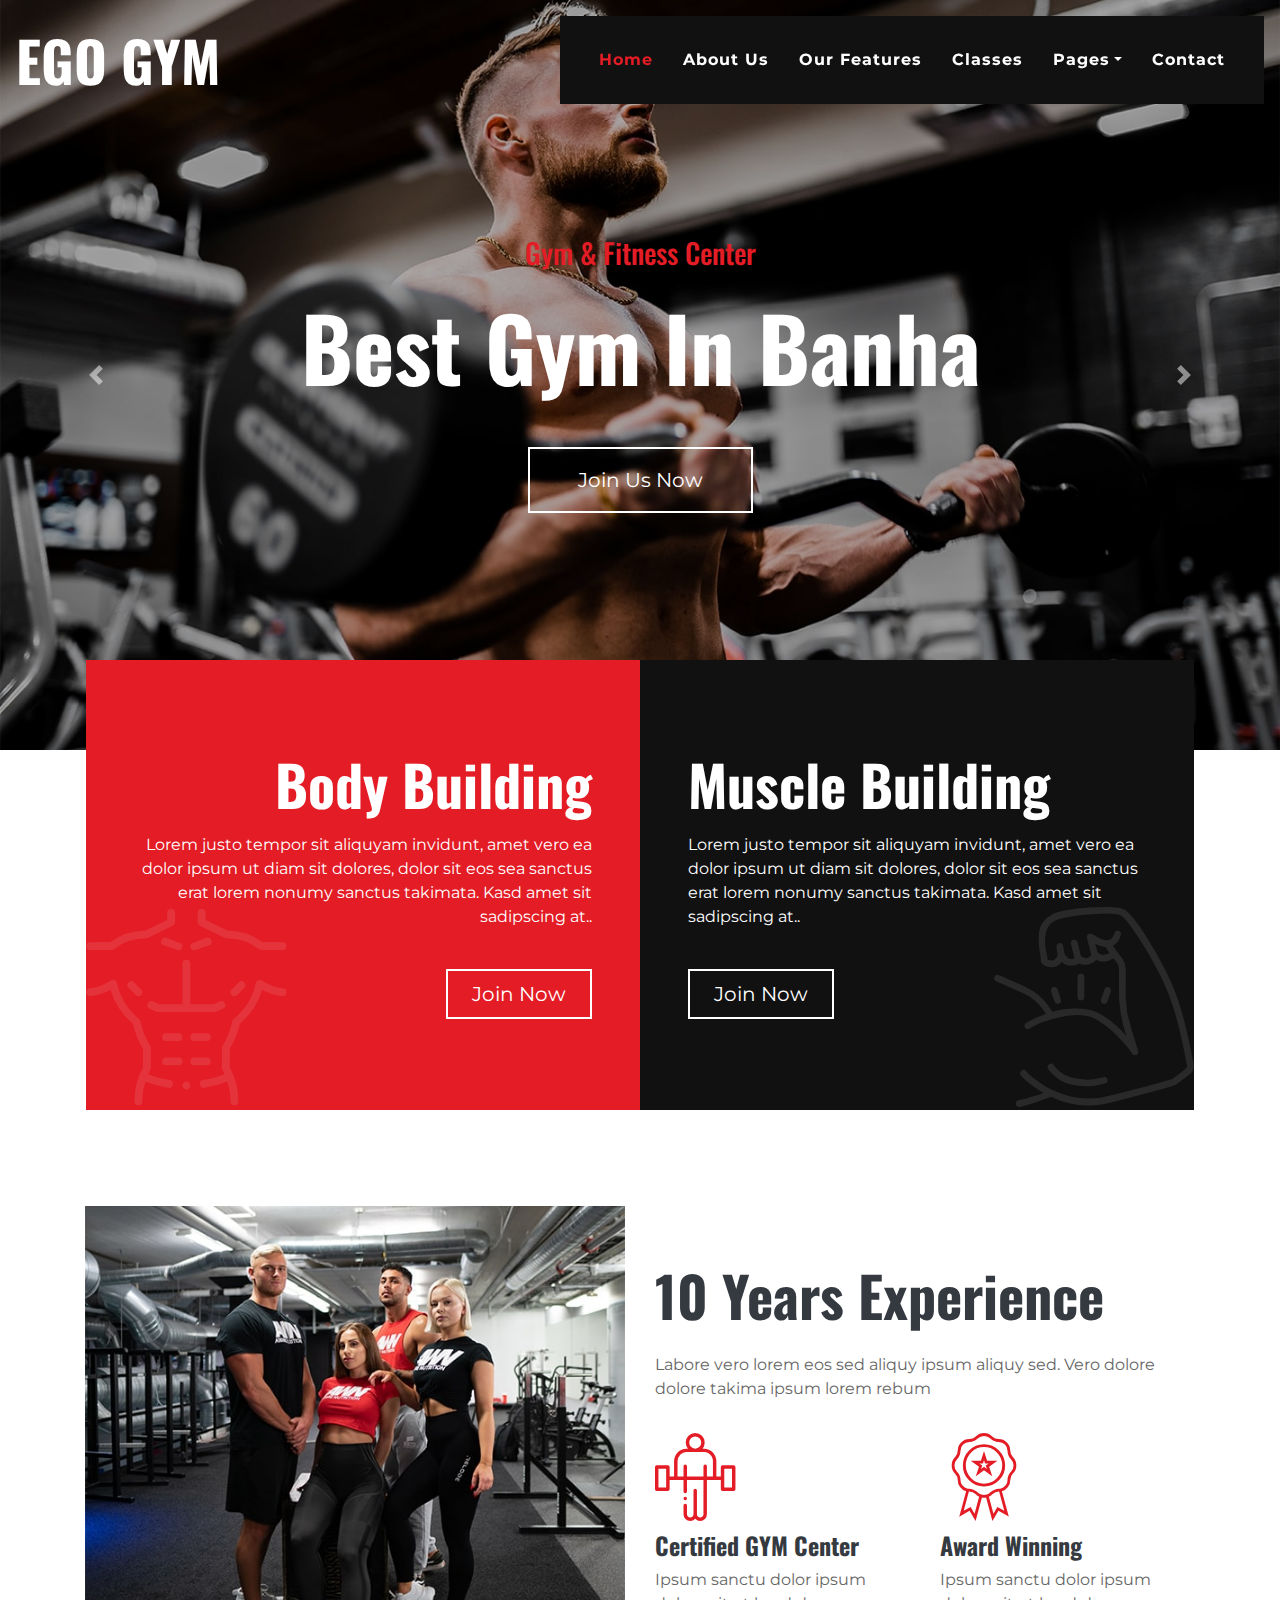
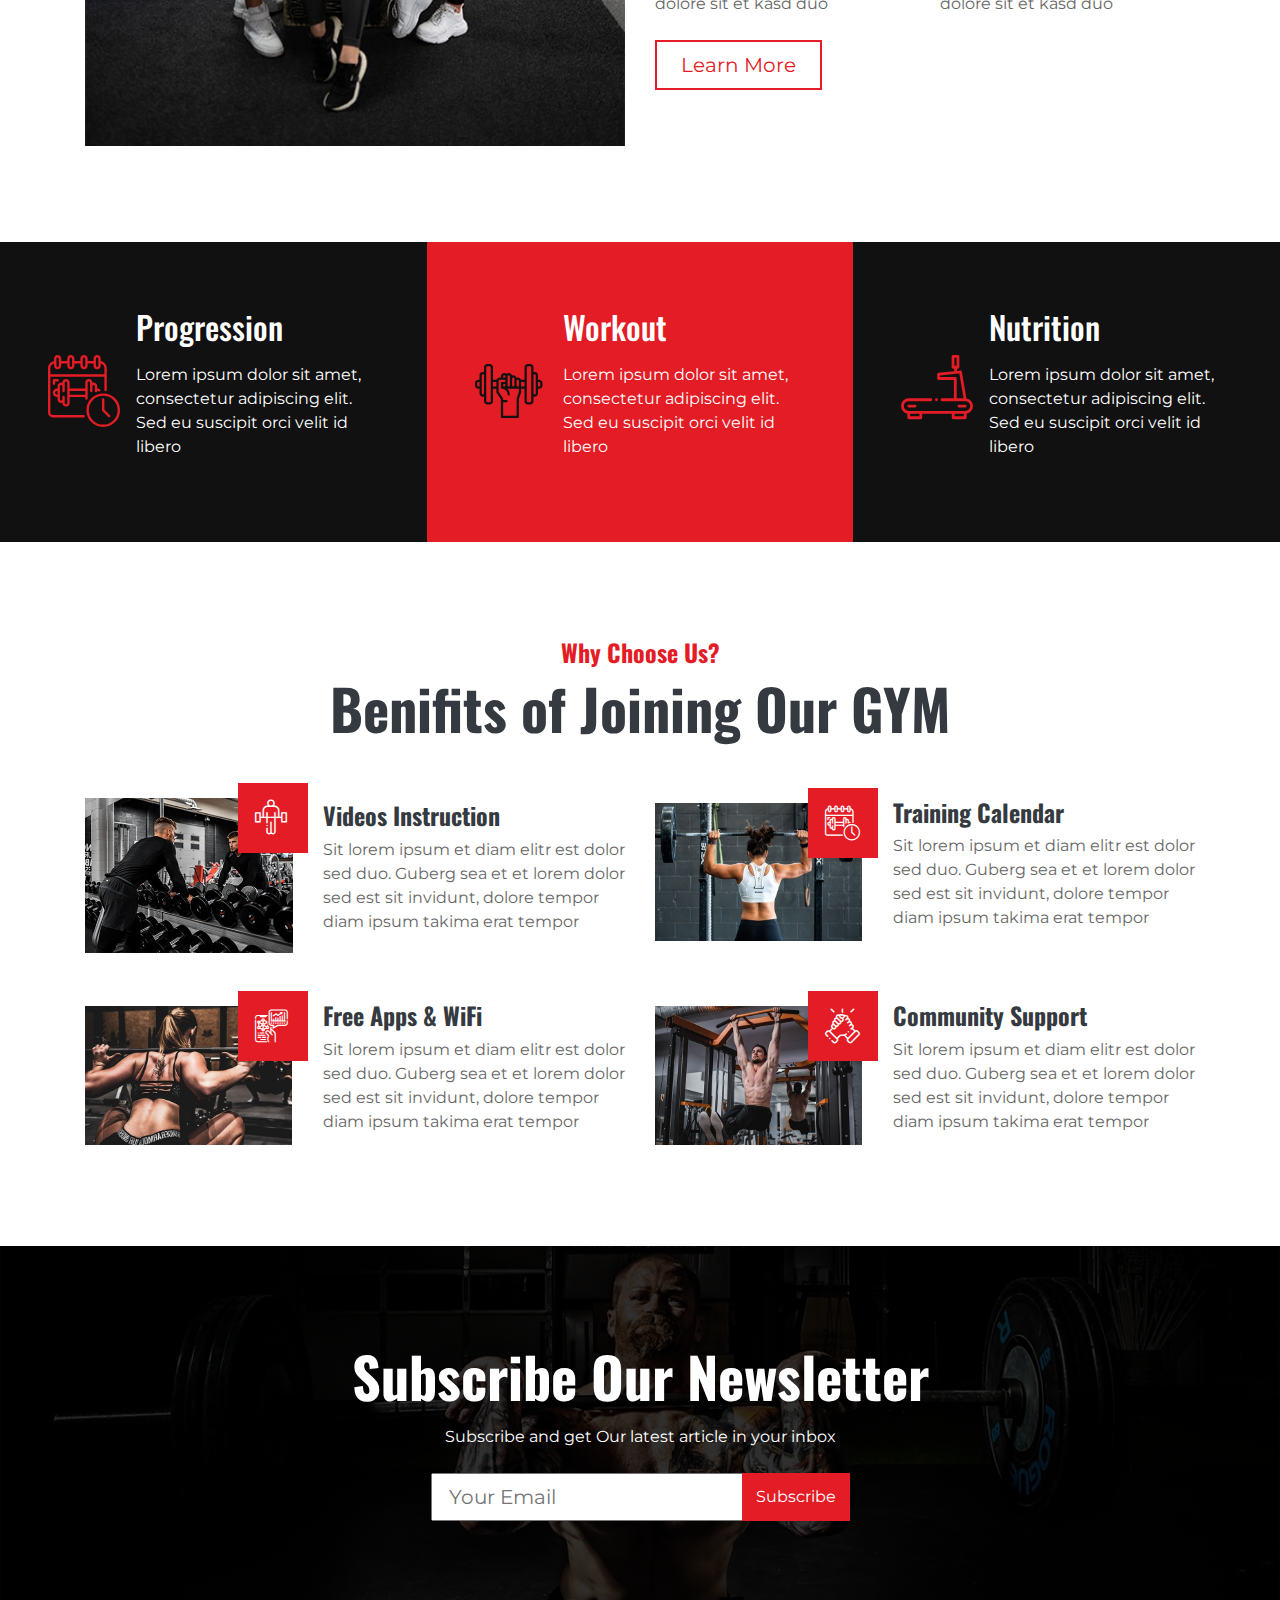
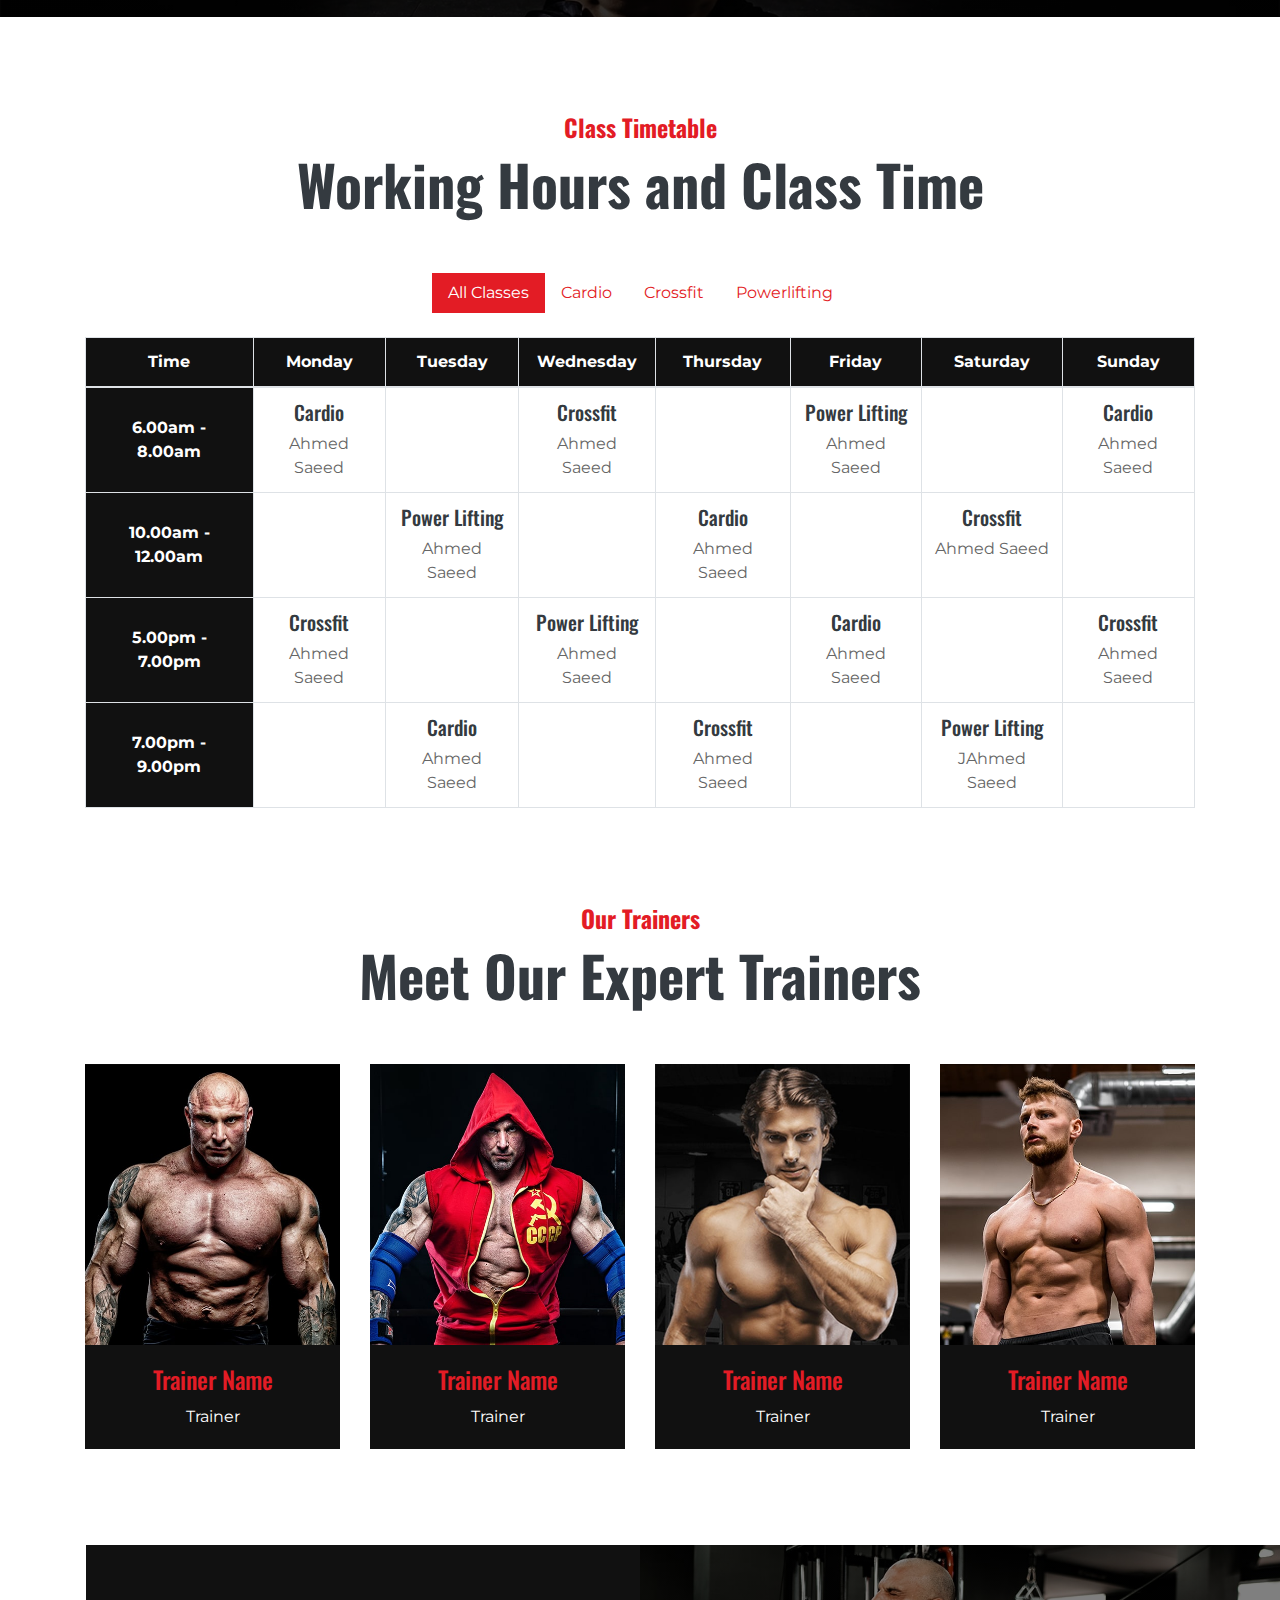
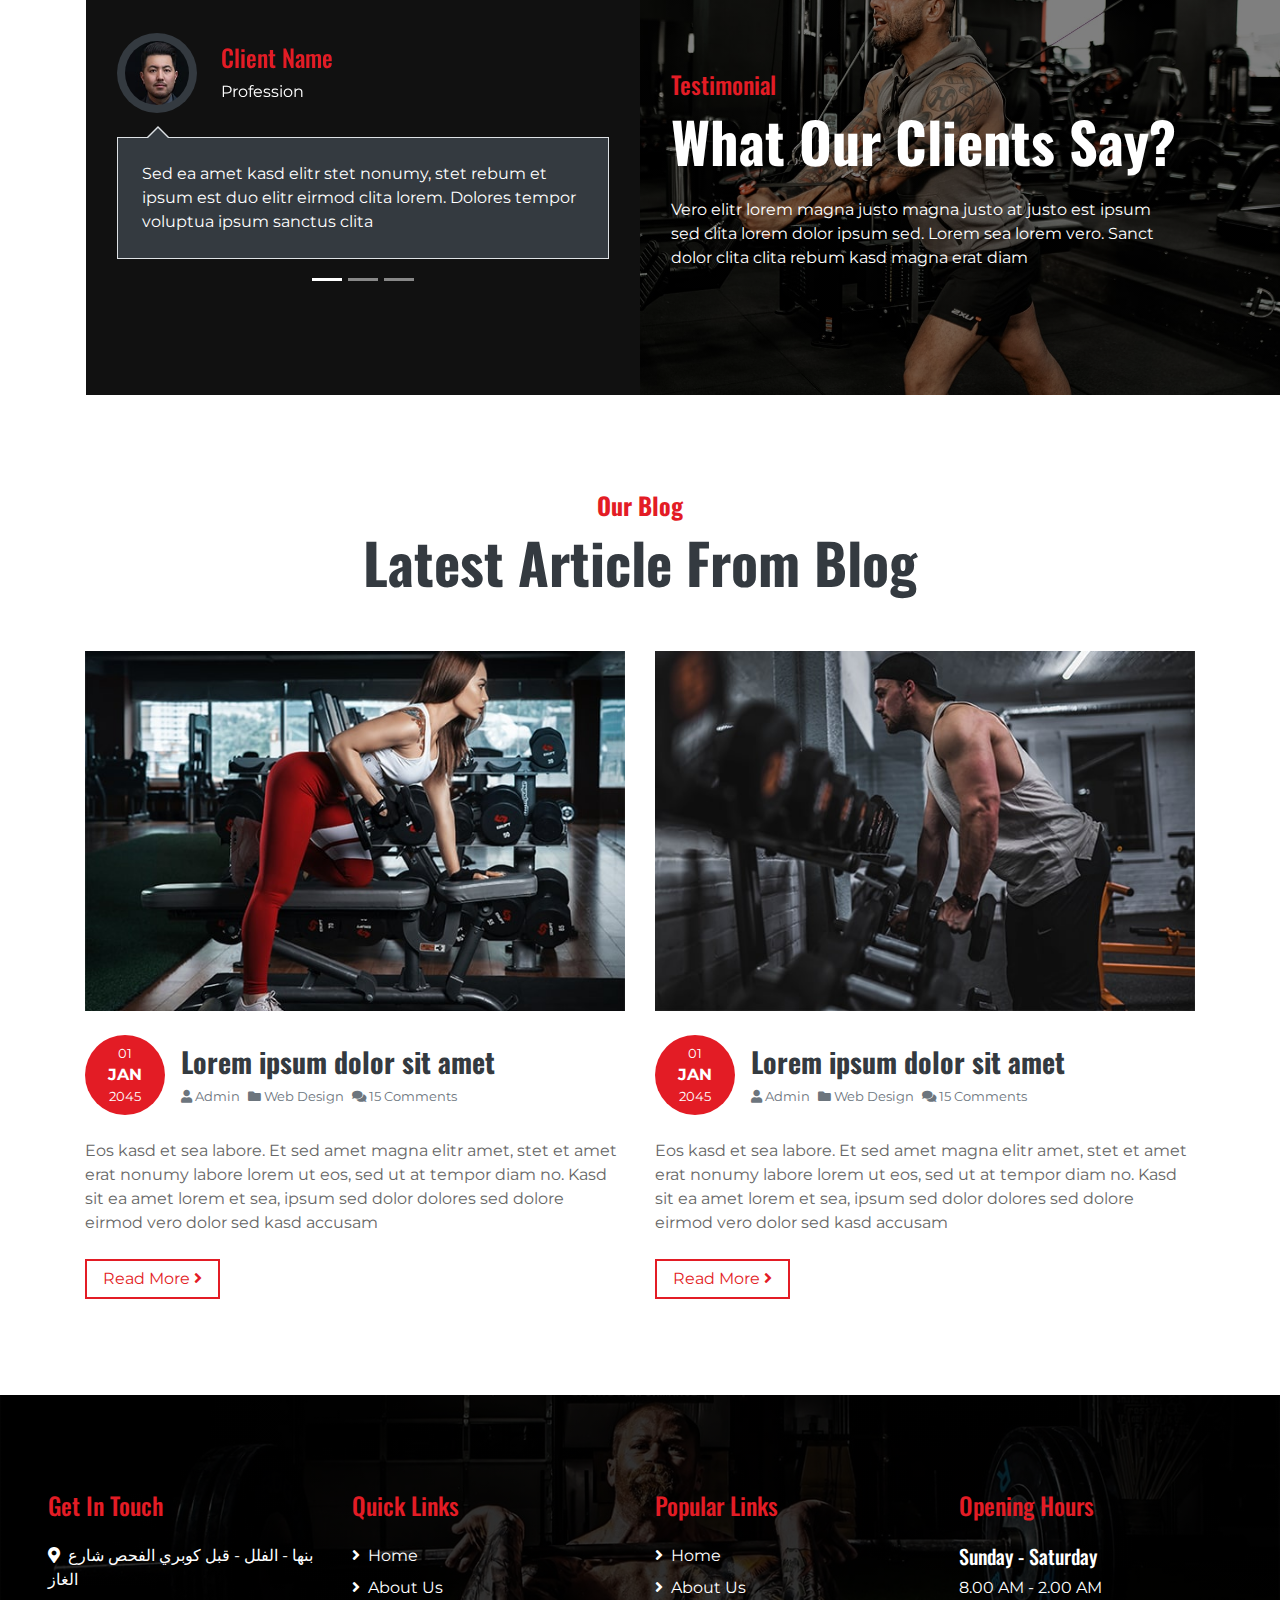
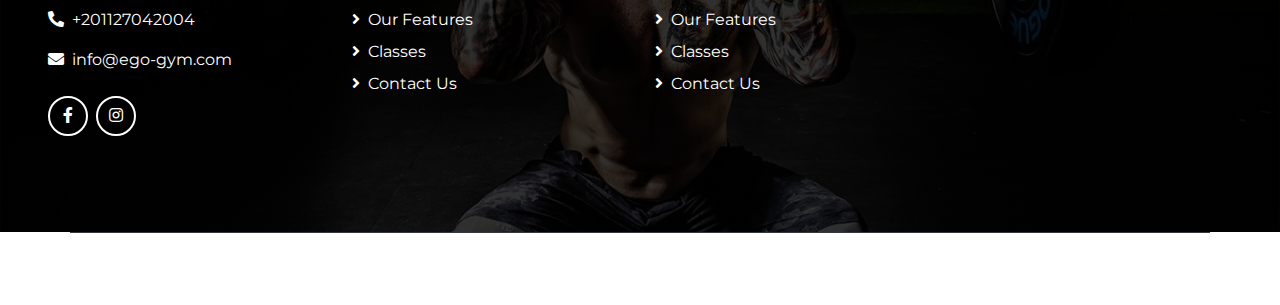
==== commit 01b96eb9: "Update index.html" ====
--- a/index.html
+++ b/index.html
@@ -521,58 +521,6 @@
         </div>
     </div>
     <!-- Class Timetable End -->
-
-
-    <!-- BMI Calculation Start -->
-    <div class="container-fluid position-relative bmi my-5">
-        <div class="container">
-            <div class="row px-3 align-items-center">
-                <div class="col-md-6">
-                    <div class="pr-md-3 d-none d-md-block">
-                        <h4 class="text-primary">Body Mass Index </h4>
-                        <h4 class="display-4 text-white font-weight-bold mb-4">Whate is BMI?</h4>
-                        <p class="m-0 text-white">Vero elitr lorem magna justo magna justo at justo est ipsum sed clita lorem dolor ipsum sed. Lorem sea lorem vero. Sanct dolor clita clita rebum kasd magna erat diam</p>
-                    </div>
-                </div>
-                <div class="col-md-6 bg-secondary py-5">
-                    <div class="py-5 px-3">
-                        <h1 class="mb-4 text-white">Calculate your BMI</h1>
-                        <form>
-                            <div class="form-row">
-                                <div class="col form-group">
-                                    <input type="text" class="form-control form-control-lg bg-dark text-white" placeholder="Weight (KG)">
-                                </div>
-                                <div class="col form-group">
-                                    <input type="text" class="form-control form-control-lg bg-dark text-white" placeholder="Height (CM)">
-                                </div>
-                            </div>
-                            <div class="form-row">
-                                <div class="col form-group">
-                                    <input type="text" class="form-control form-control-lg bg-dark text-white" placeholder="Age">
-                                </div>
-                                <div class="col form-group">
-                                    <select class="custom-select custom-select-lg bg-dark text-muted">
-                                        <option>Gender</option>
-                                        <option>Male</option>
-                                        <option>Female</option>
-                                    </select>
-                                </div>
-                            </div>
-                            <div class="form-row">
-                                <div class="col">
-                                    <input type="button" class="btn btn-lg btn-block btn-dark border-light"
-                                        value="Calculate Now">
-                                </div>
-                            </div>
-                        </form>
-                    </div>
-                </div>
-            </div>
-        </div>
-    </div>
-    <!-- BMI Calculation End -->
-
-
     <!-- Team Start -->
     <div class="container pt-5 team">
         <div class="d-flex flex-column text-center mb-5">
@@ -831,4 +779,4 @@
     <script src="js/main.js"></script>
 </body>
 
-</html>+</html>
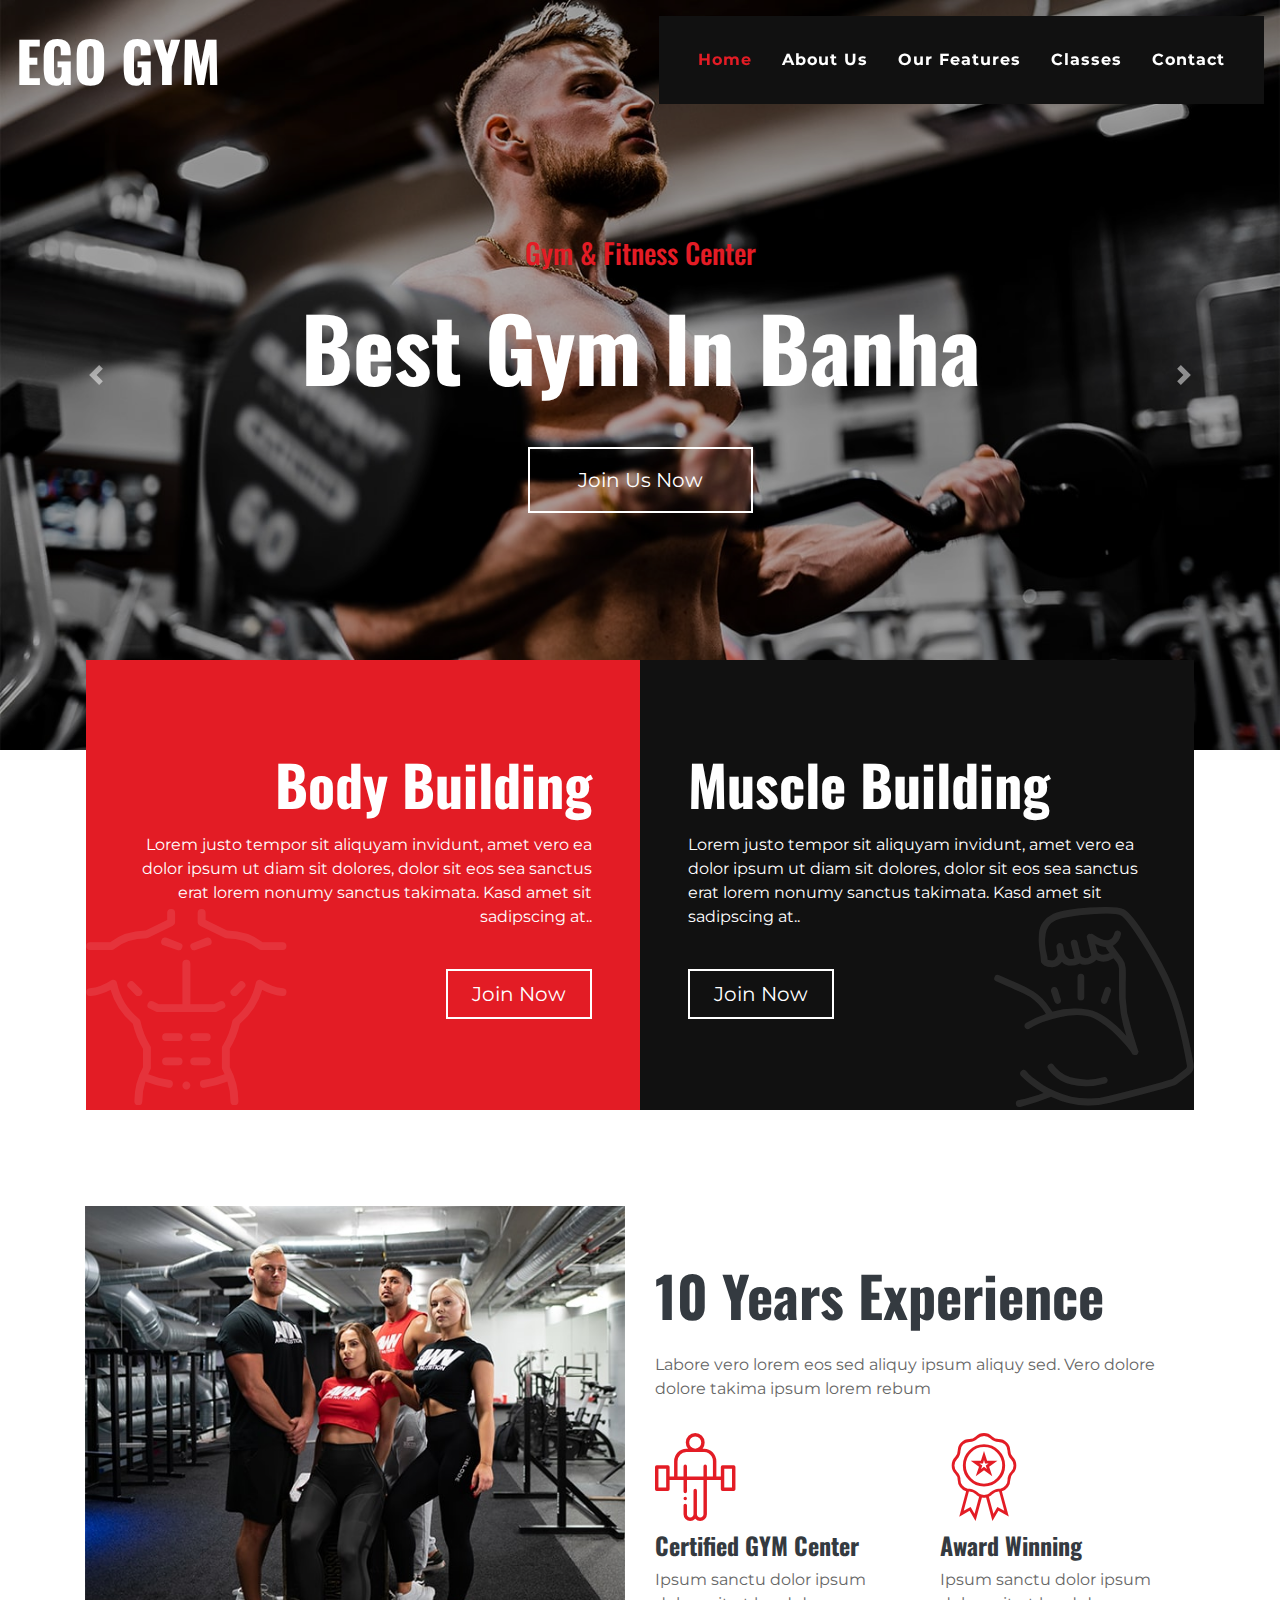
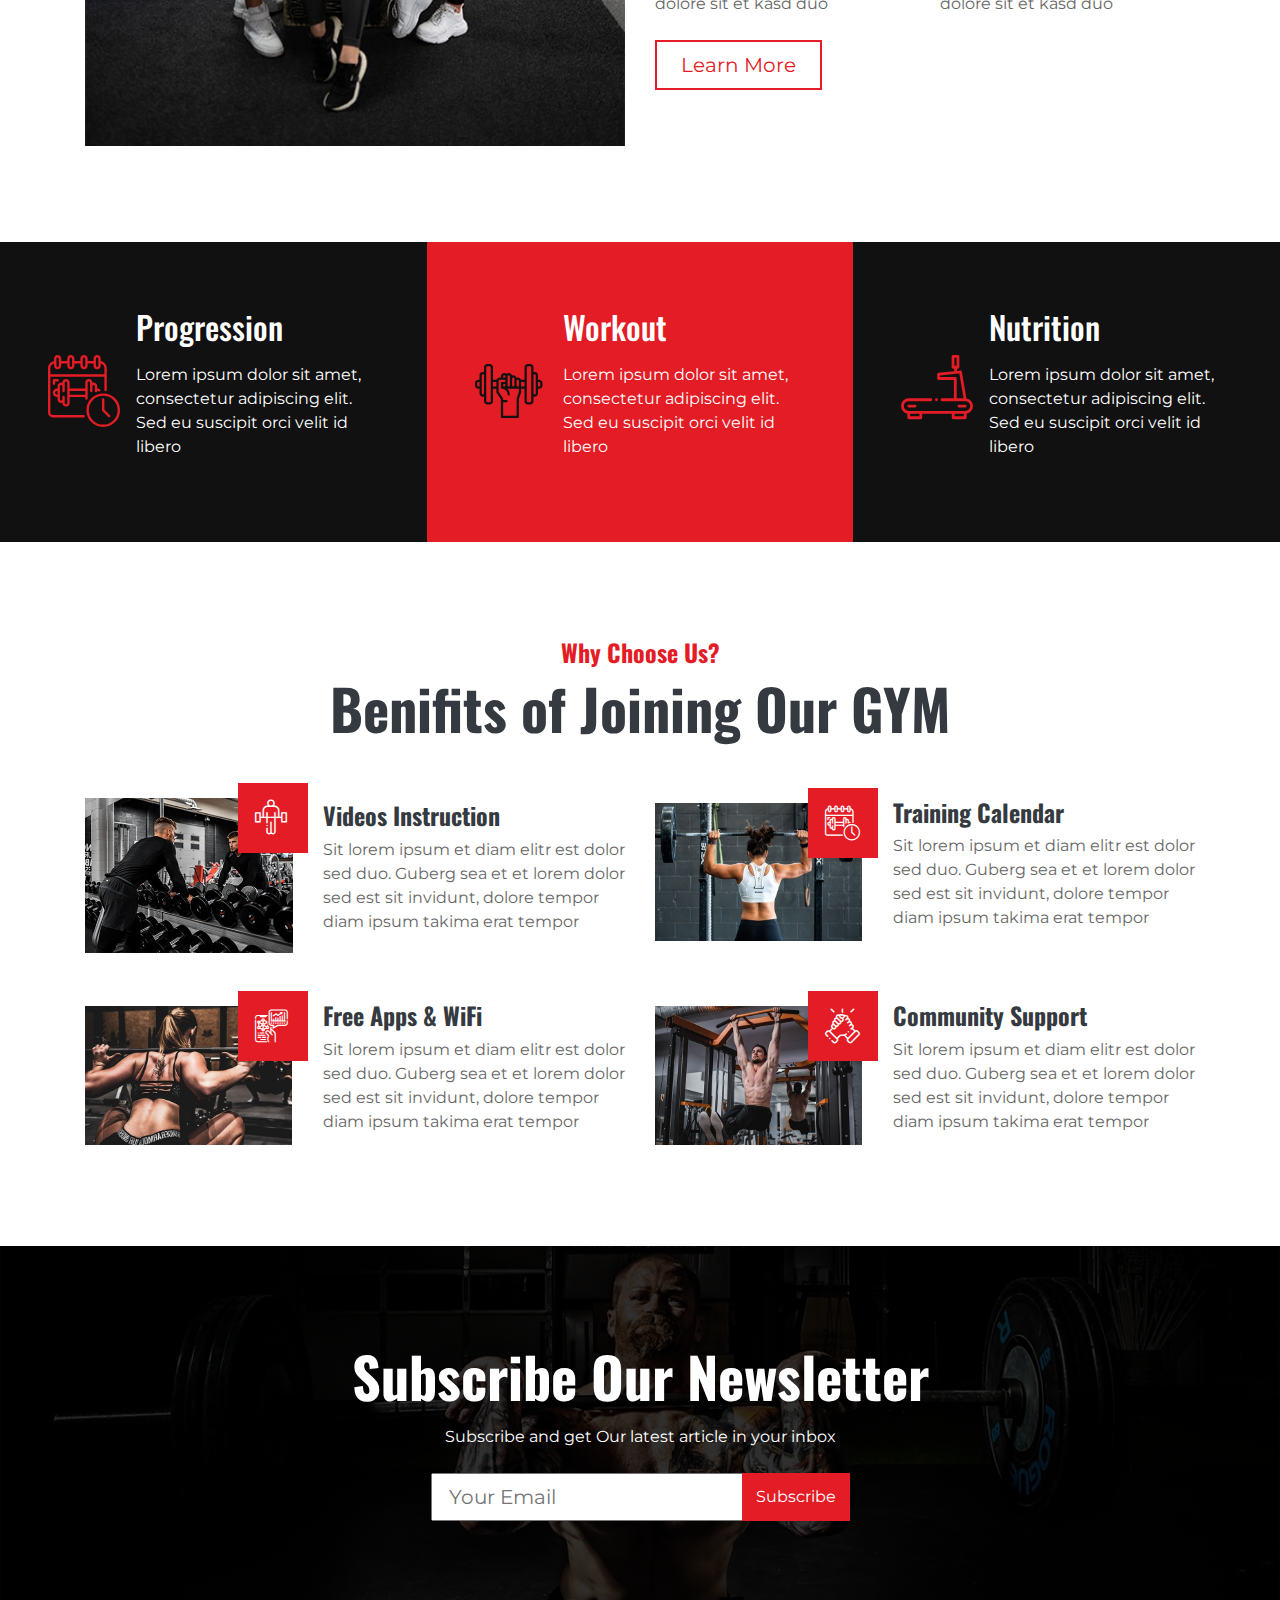
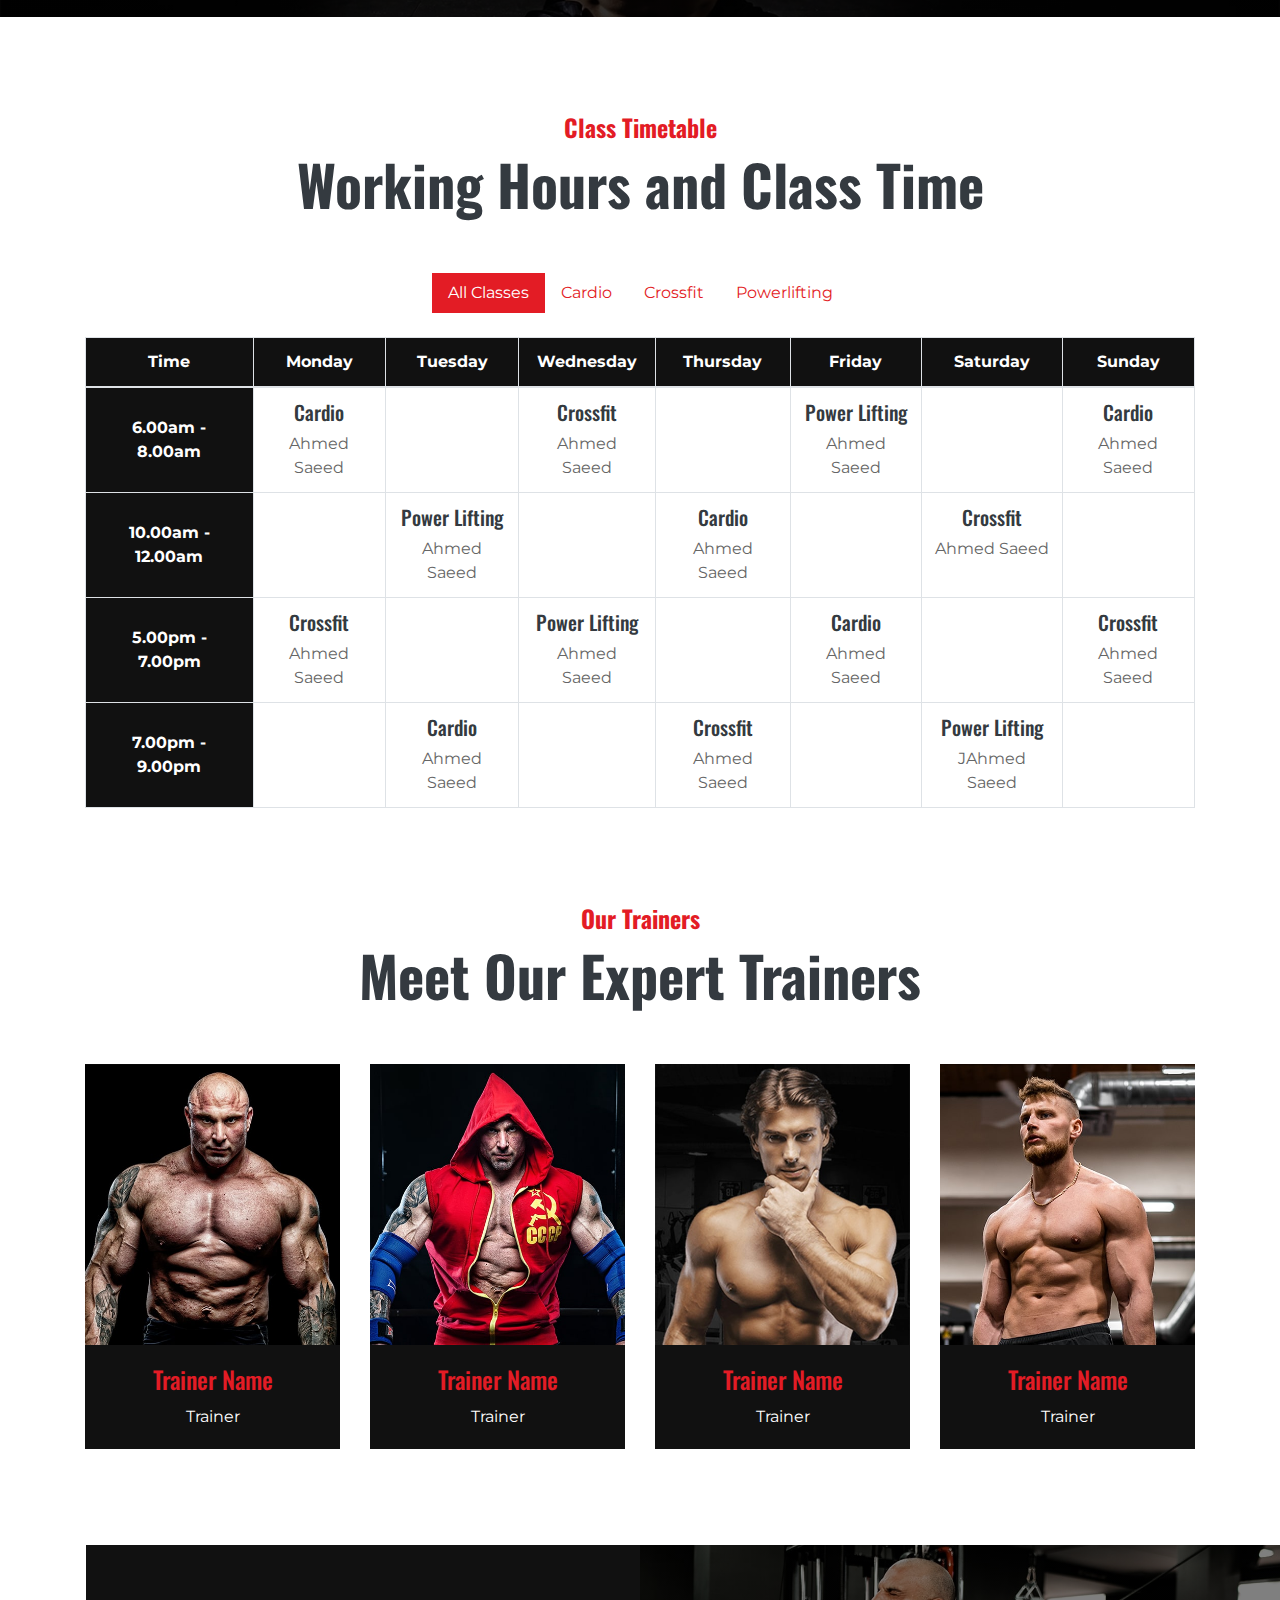
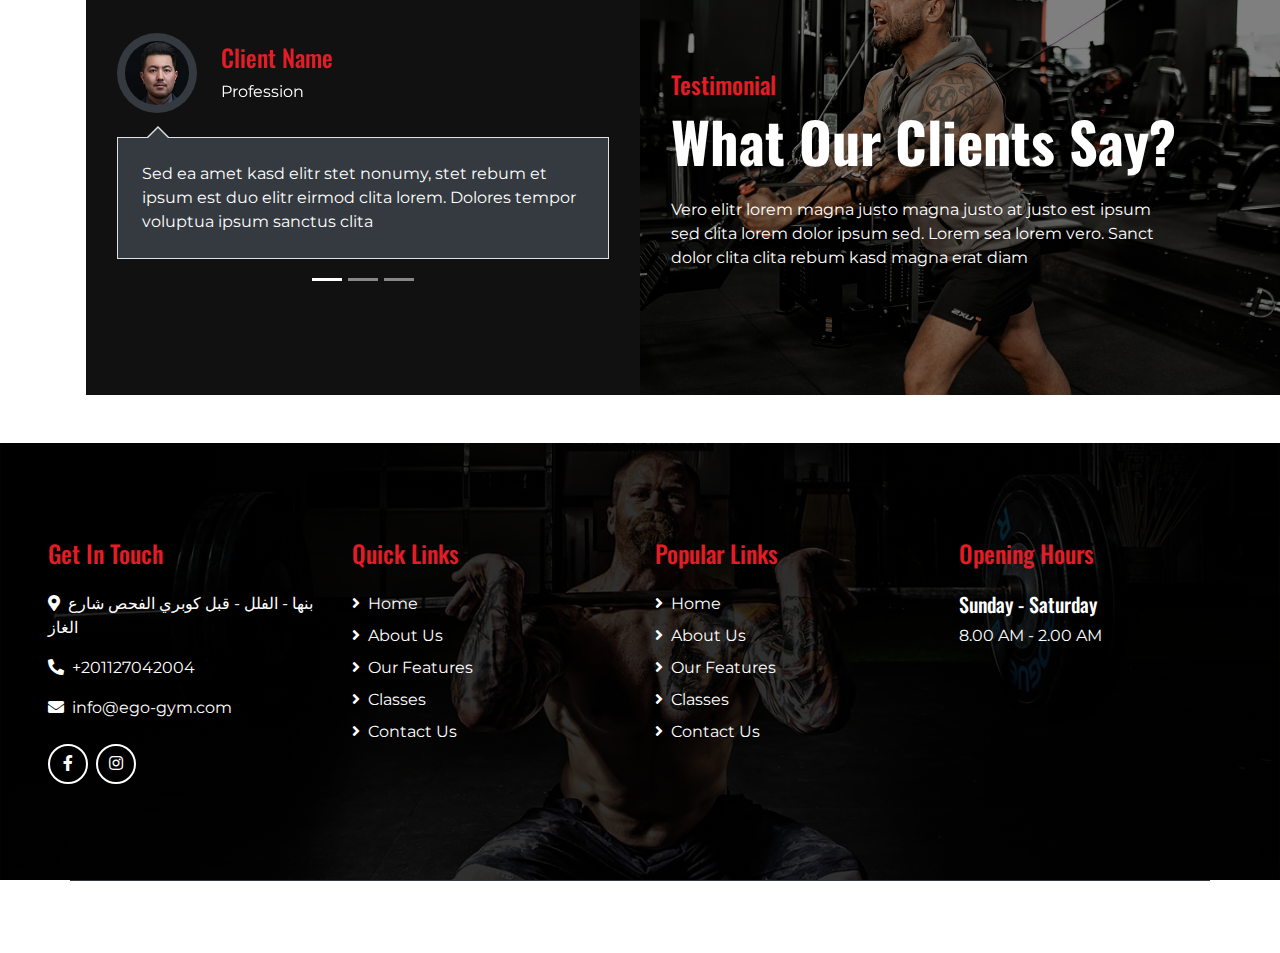
==== commit 916abb47: "Update index.html" ====
--- a/index.html
+++ b/index.html
@@ -37,13 +37,6 @@
                     <a href="about.html" class="nav-item nav-link">About Us</a>
                     <a href="feature.html" class="nav-item nav-link">Our Features</a>
                     <a href="class.html" class="nav-item nav-link">Classes</a>
-                    <div class="nav-item dropdown">
-                        <a href="#" class="nav-link dropdown-toggle" data-toggle="dropdown">Pages</a>
-                        <div class="dropdown-menu text-capitalize">
-                            <a href="blog.html" class="dropdown-item">Blog Grid</a>
-                            <a href="single.html" class="dropdown-item">Blog Detail</a>
-                        </div>
-                    </div>
                     <a href="contact.html" class="nav-item nav-link">Contact</a>
                 </div>
             </div>
@@ -658,59 +651,6 @@
     </div>
     <!-- Testimonial End -->
 
-
-    <!-- Blog Start -->
-    <div class="container pt-5">
-        <div class="d-flex flex-column text-center mb-5">
-            <h4 class="text-primary font-weight-bold">Our Blog</h4>
-            <h4 class="display-4 font-weight-bold">Latest Article From Blog</h4>
-        </div>
-        <div class="row">
-            <div class="col-lg-6 mb-5 blog-item">
-                <img class="img-fluid mb-4" src="img/blog-1.jpg" alt="Image">
-                <div class="d-flex align-items-center mb-4">
-                    <div class="d-flex flex-column align-items-center justify-content-center rounded-circle bg-primary text-white" style="width: 80px; height: 80px;">
-                        <small>01</small>
-                        <strong class="text-uppercase m-0 text-white">Jan</strong>
-                        <small>2045</small>
-                    </div>
-                    <div class="pl-3">
-                        <h3 class="font-weight-bold">Lorem ipsum dolor sit amet</h3>
-                        <div class="d-flex">
-                            <small class="mr-2 text-muted"><i class="fa fa-user"></i> Admin</small>
-                            <small class="mr-2 text-muted"><i class="fa fa-folder"></i> Web Design</small>
-                            <small class="mr-2 text-muted"><i class="fa fa-comments"></i> 15 Comments</small>
-                        </div>
-                    </div>
-                </div>
-                <p>Eos kasd et sea labore. Et sed amet magna elitr amet, stet et amet erat nonumy labore lorem ut eos, sed ut at tempor diam no. Kasd sit ea amet lorem et sea, ipsum sed dolor dolores sed dolore eirmod vero dolor sed kasd accusam</p>
-                <a class="btn btn-outline-primary mt-2 px-3" href="">Read More <i class="fa fa-angle-right"></i></a>
-            </div>
-            <div class="col-lg-6 mb-5 blog-item">
-                <img class="img-fluid mb-4" src="img/blog-2.jpg" alt="Image">
-                <div class="d-flex align-items-center mb-4">
-                    <div class="d-flex flex-column align-items-center justify-content-center rounded-circle bg-primary text-white" style="width: 80px; height: 80px;">
-                        <small>01</small>
-                        <strong class="text-uppercase m-0 text-white">Jan</strong>
-                        <small>2045</small>
-                    </div>
-                    <div class="pl-3">
-                        <h3 class="font-weight-bold">Lorem ipsum dolor sit amet</h3>
-                        <div class="d-flex">
-                            <small class="mr-2 text-muted"><i class="fa fa-user"></i> Admin</small>
-                            <small class="mr-2 text-muted"><i class="fa fa-folder"></i> Web Design</small>
-                            <small class="mr-2 text-muted"><i class="fa fa-comments"></i> 15 Comments</small>
-                        </div>
-                    </div>
-                </div>
-                <p>Eos kasd et sea labore. Et sed amet magna elitr amet, stet et amet erat nonumy labore lorem ut eos, sed ut at tempor diam no. Kasd sit ea amet lorem et sea, ipsum sed dolor dolores sed dolore eirmod vero dolor sed kasd accusam</p>
-                <a class="btn btn-outline-primary mt-2 px-3" href="">Read More <i class="fa fa-angle-right"></i></a>
-            </div>
-        </div>
-    </div>
-    <!-- Blog End -->
-
-
     <!-- Footer Start -->
     <div class="footer container-fluid mt-5 py-5 px-sm-3 px-md-5 text-white">
         <div class="row pt-5">
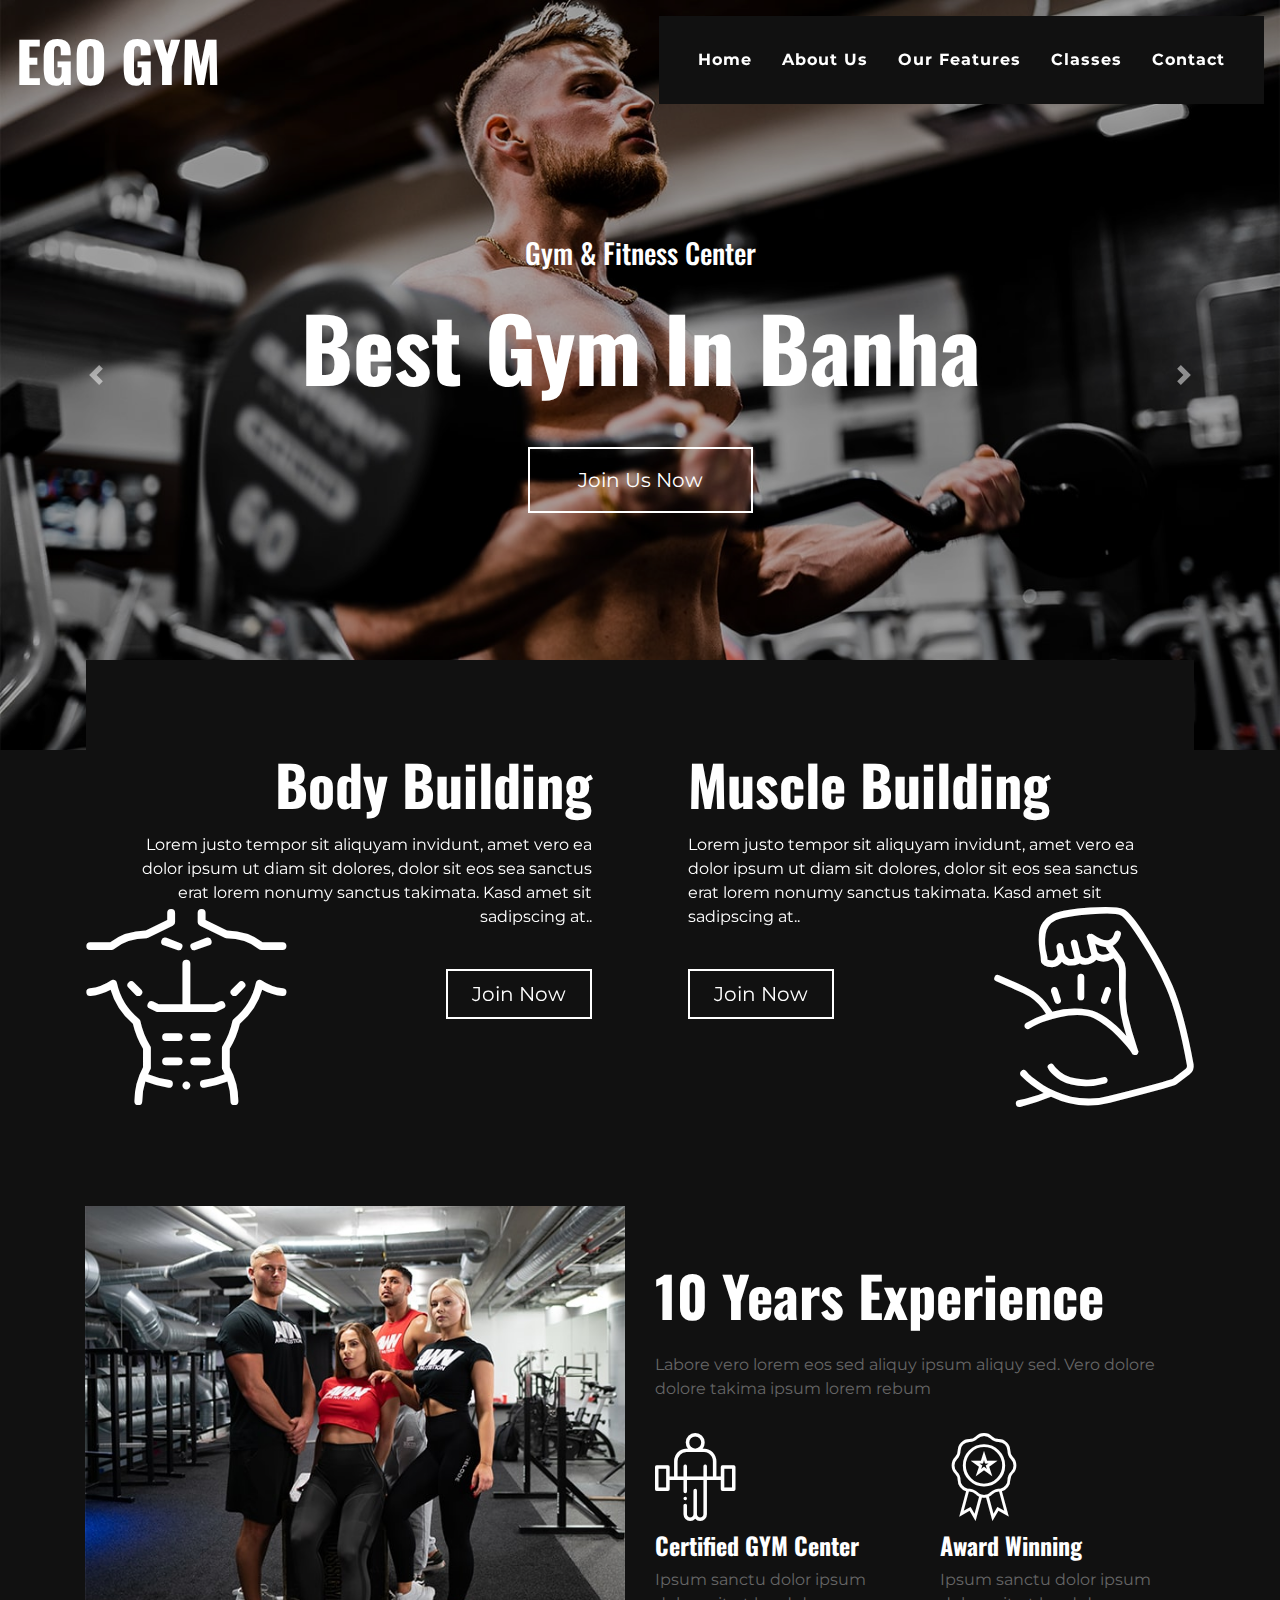
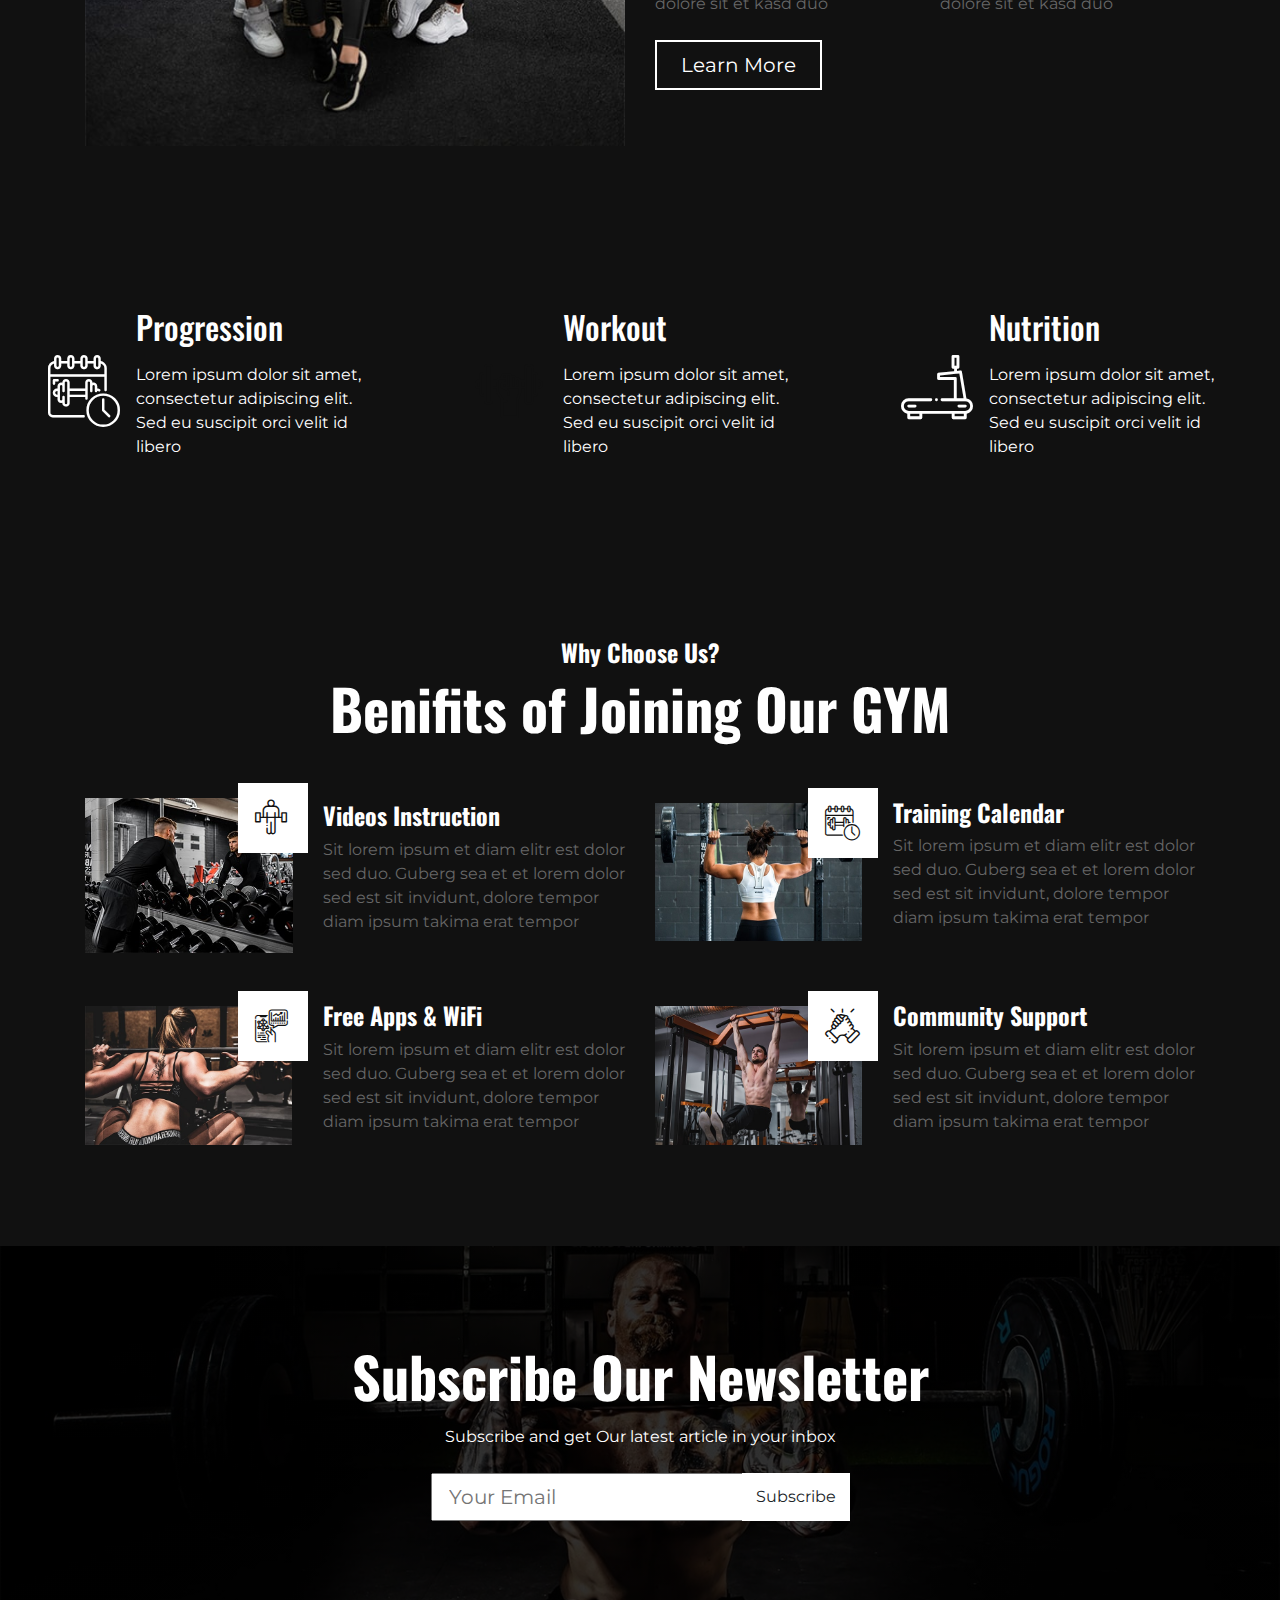
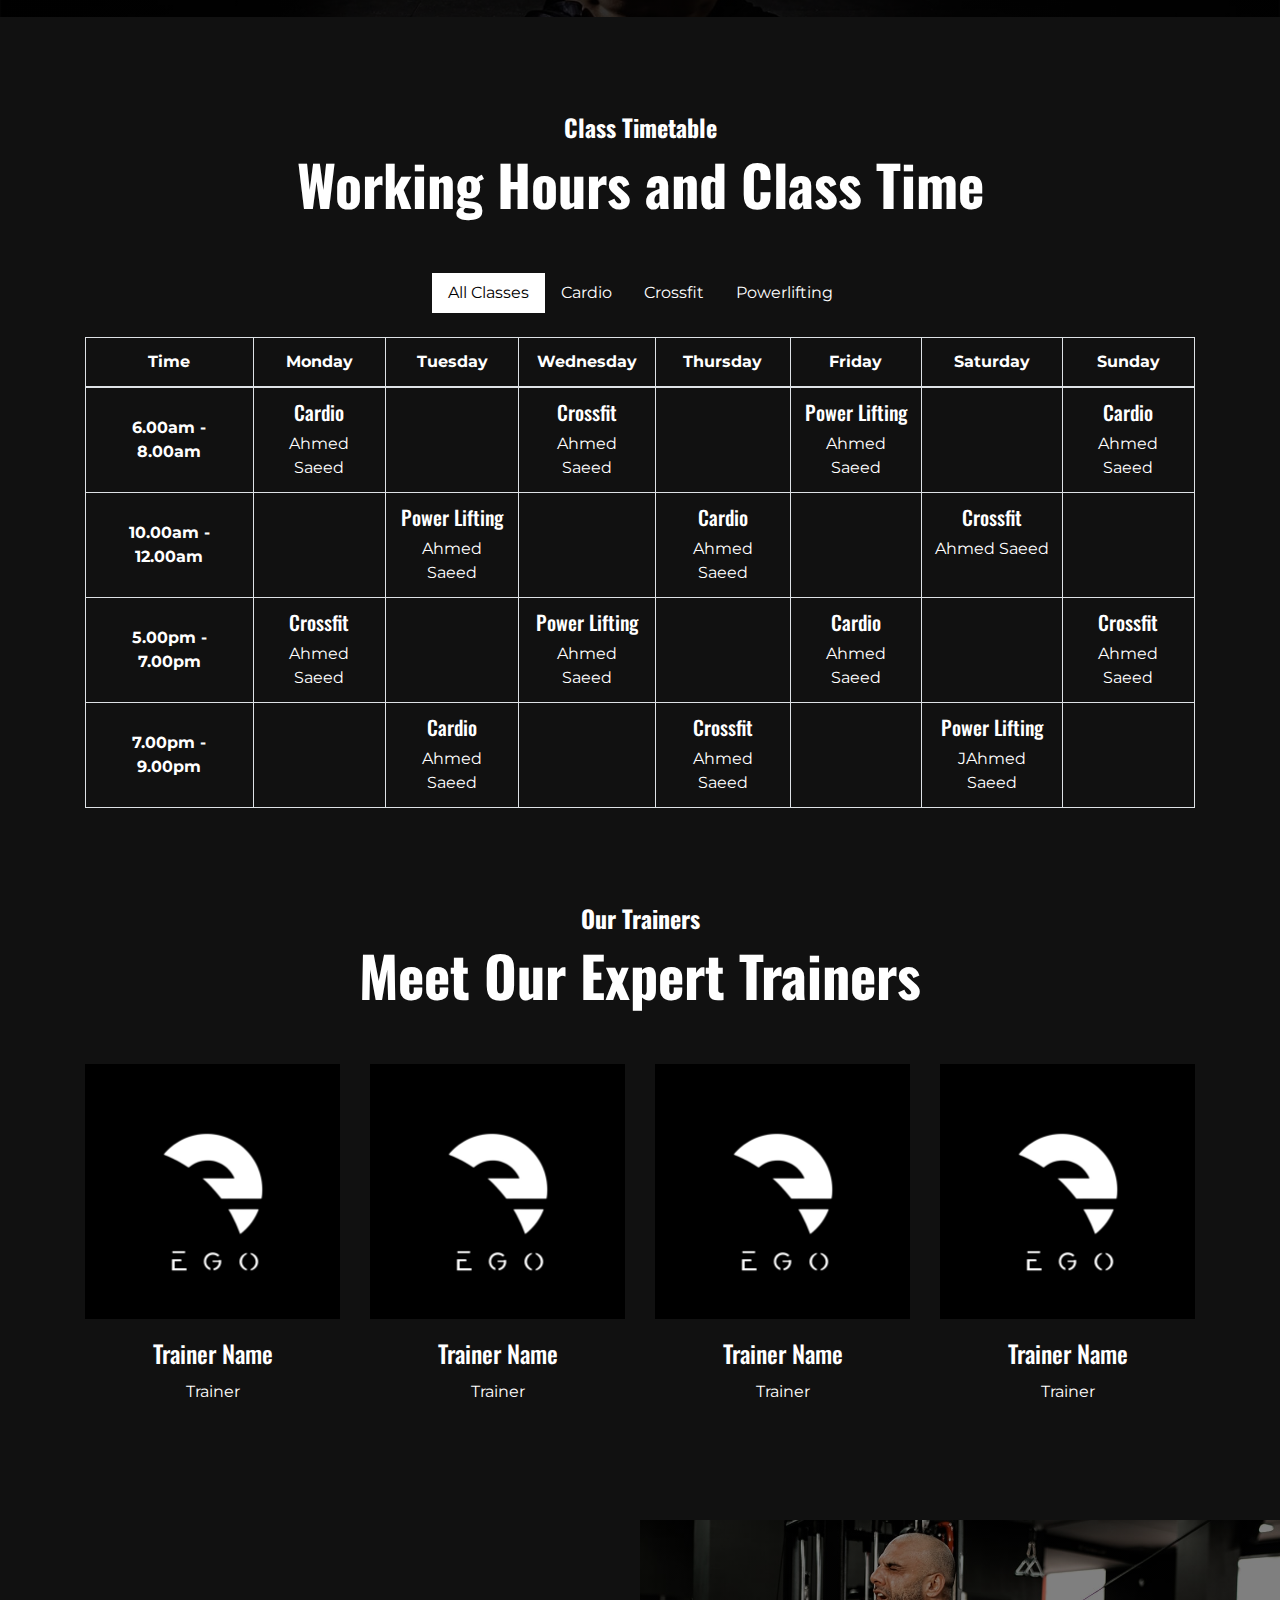
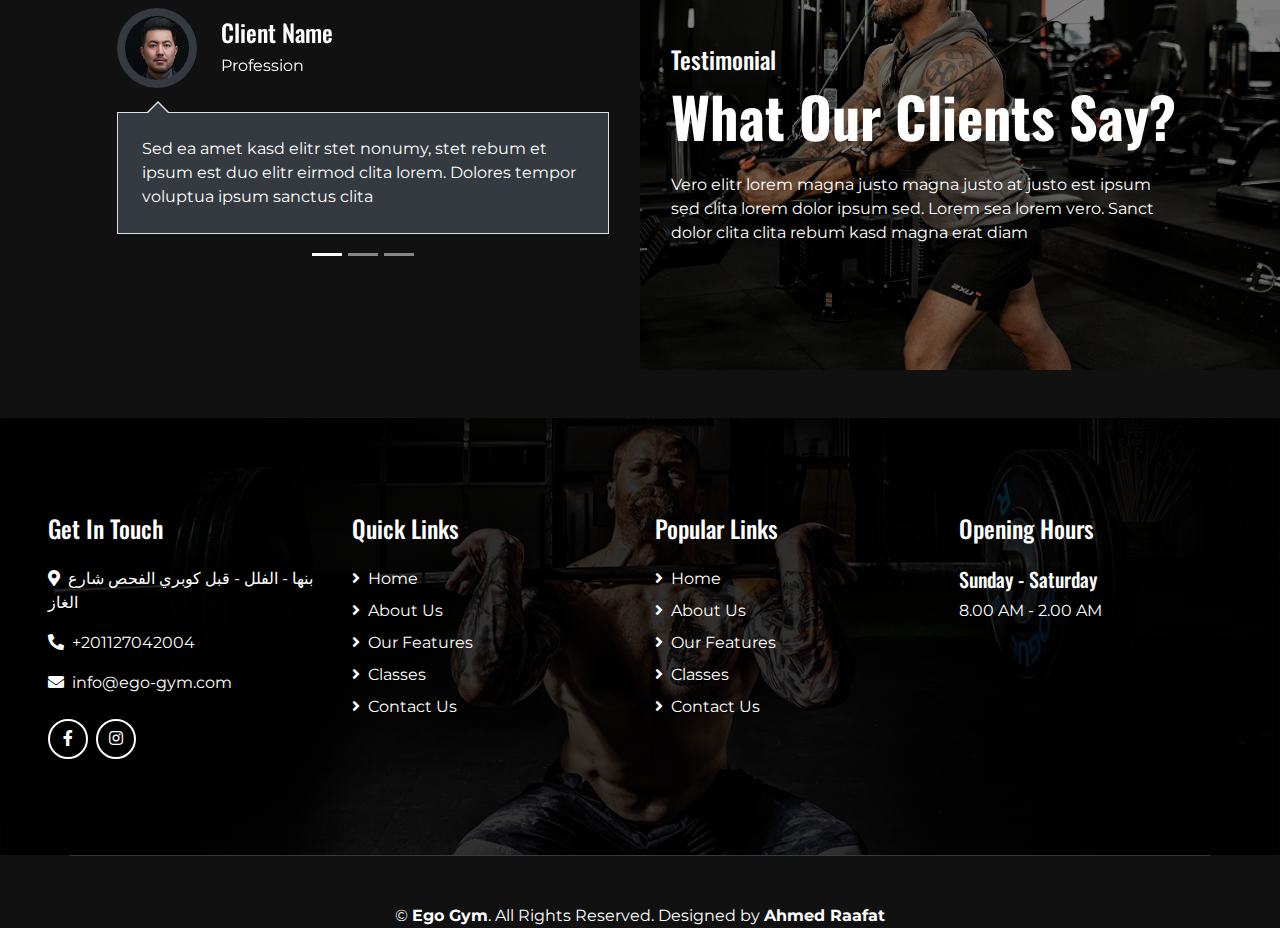
==== commit 79728cc4: "Update index.html" ====
--- a/index.html
+++ b/index.html
@@ -523,7 +523,7 @@
         <div class="row">
             <div class="col-lg-3 col-md-6 mb-5">
                 <div class="card border-0 bg-secondary text-center text-white">
-                    <img class="card-img-top" src="img/team-1.jpg" alt="">
+                    <img class="card-img-top" src="img/Ego.jpeg" alt="">
                     <div class="card-social d-flex align-items-center justify-content-center">
                         <a class="btn btn-outline-light rounded-circle text-center mr-2 px-0" style="width: 40px; height: 40px;" href="#"><i class="fab fa-twitter"></i></a>
                         <a class="btn btn-outline-light rounded-circle text-center mr-2 px-0" style="width: 40px; height: 40px;" href="#"><i class="fab fa-facebook-f"></i></a>
@@ -538,7 +538,7 @@
             </div>
             <div class="col-lg-3 col-md-6 mb-5">
                 <div class="card border-0 bg-secondary text-center text-white">
-                    <img class="card-img-top" src="img/team-2.jpg" alt="">
+                    <img class="card-img-top" src="img/Ego.jpeg" alt="">
                     <div class="card-social d-flex align-items-center justify-content-center">
                         <a class="btn btn-outline-light rounded-circle text-center mr-2 px-0" style="width: 40px; height: 40px;" href="#"><i class="fab fa-twitter"></i></a>
                         <a class="btn btn-outline-light rounded-circle text-center mr-2 px-0" style="width: 40px; height: 40px;" href="#"><i class="fab fa-facebook-f"></i></a>
@@ -553,7 +553,7 @@
             </div>
             <div class="col-lg-3 col-md-6 mb-5">
                 <div class="card border-0 bg-secondary text-center text-white">
-                    <img class="card-img-top" src="img/team-3.jpg" alt="">
+                    <img class="card-img-top" src="img/Ego.jpeg" alt="">
                     <div class="card-social d-flex align-items-center justify-content-center">
                         <a class="btn btn-outline-light rounded-circle text-center mr-2 px-0" style="width: 40px; height: 40px;" href="#"><i class="fab fa-twitter"></i></a>
                         <a class="btn btn-outline-light rounded-circle text-center mr-2 px-0" style="width: 40px; height: 40px;" href="#"><i class="fab fa-facebook-f"></i></a>
@@ -568,7 +568,7 @@
             </div>
             <div class="col-lg-3 col-md-6 mb-5">
                 <div class="card border-0 bg-secondary text-center text-white">
-                    <img class="card-img-top" src="img/team-4.jpg" alt="">
+                    <img class="card-img-top" src="img/Ego.jpeg" alt="">
                     <div class="card-social d-flex align-items-center justify-content-center">
                         <a class="btn btn-outline-light rounded-circle text-center mr-2 px-0" style="width: 40px; height: 40px;" href="#"><i class="fab fa-twitter"></i></a>
                         <a class="btn btn-outline-light rounded-circle text-center mr-2 px-0" style="width: 40px; height: 40px;" href="#"><i class="fab fa-facebook-f"></i></a>
--- a/css/style.min.css
+++ b/css/style.min.css
@@ -3,4 +3,4 @@
  * Copyright 2011-2020 The Bootstrap Authors
  * Copyright 2011-2020 Twitter, Inc.
  * Licensed under MIT (https://github.com/twbs/bootstrap/blob/main/LICENSE)
- */:root{--blue:#007bff;--indigo:#6610f2;--purple:#6f42c1;--pink:#e83e8c;--red:#dc3545;--orange:#fd7e14;--yellow:#ffc107;--green:#28a745;--teal:#20c997;--cyan:#17a2b8;--white:#fff;--gray:#6c757d;--gray-dark:#343a40;--primary:#E31C25;--secondary:#111111;--success:#28a745;--info:#17a2b8;--warning:#ffc107;--danger:#dc3545;--light:#ffffff;--dark:#343a40;--breakpoint-xs:0;--breakpoint-sm:576px;--breakpoint-md:768px;--breakpoint-lg:992px;--breakpoint-xl:1200px;--font-family-sans-serif:"Montserrat",sans-serif;--font-family-monospace:SFMono-Regular,Menlo,Monaco,Consolas,"Liberation Mono","Courier New",monospace}*,::after,::before{box-sizing:border-box}html{font-family:sans-serif;line-height:1.15;-webkit-text-size-adjust:100%;-webkit-tap-highlight-color:transparent}article,aside,figcaption,figure,footer,header,hgroup,main,nav,section{display:block}body{margin:0;font-family:Montserrat,sans-serif;font-size:1rem;font-weight:400;line-height:1.5;color:#666;text-align:left;background-color:#fff}[tabindex="-1"]:focus:not(:focus-visible){outline:0!important}hr{box-sizing:content-box;height:0;overflow:visible}h1,h2,h3,h4,h5,h6{margin-top:0;margin-bottom:.5rem}p{margin-top:0;margin-bottom:1rem}abbr[data-original-title],abbr[title]{text-decoration:underline;text-decoration:underline dotted;cursor:help;border-bottom:0;text-decoration-skip-ink:none}address{margin-bottom:1rem;font-style:normal;line-height:inherit}dl,ol,ul{margin-top:0;margin-bottom:1rem}ol ol,ol ul,ul ol,ul ul{margin-bottom:0}dt{font-weight:700}dd{margin-bottom:.5rem;margin-left:0}blockquote{margin:0 0 1rem}b,strong{font-weight:bolder}small{font-size:80%}sub,sup{position:relative;font-size:75%;line-height:0;vertical-align:baseline}sub{bottom:-.25em}sup{top:-.5em}a{color:#e31c25;text-decoration:none;background-color:transparent}a:hover{color:#9f141a;text-decoration:underline}a:not([href]):not([class]){color:inherit;text-decoration:none}a:not([href]):not([class]):hover{color:inherit;text-decoration:none}code,kbd,pre,samp{font-family:SFMono-Regular,Menlo,Monaco,Consolas,"Liberation Mono","Courier New",monospace;font-size:1em}pre{margin-top:0;margin-bottom:1rem;overflow:auto;-ms-overflow-style:scrollbar}figure{margin:0 0 1rem}img{vertical-align:middle;border-style:none}svg{overflow:hidden;vertical-align:middle}table{border-collapse:collapse}caption{padding-top:.75rem;padding-bottom:.75rem;color:#6c757d;text-align:left;caption-side:bottom}th{text-align:inherit;text-align:-webkit-match-parent}label{display:inline-block;margin-bottom:.5rem}button{border-radius:0}button:focus{outline:1px dotted;outline:5px auto -webkit-focus-ring-color}button,input,optgroup,select,textarea{margin:0;font-family:inherit;font-size:inherit;line-height:inherit}button,input{overflow:visible}button,select{text-transform:none}[role=button]{cursor:pointer}select{word-wrap:normal}[type=button],[type=reset],[type=submit],button{-webkit-appearance:button}[type=button]:not(:disabled),[type=reset]:not(:disabled),[type=submit]:not(:disabled),button:not(:disabled){cursor:pointer}[type=button]::-moz-focus-inner,[type=reset]::-moz-focus-inner,[type=submit]::-moz-focus-inner,button::-moz-focus-inner{padding:0;border-style:none}input[type=checkbox],input[type=radio]{box-sizing:border-box;padding:0}textarea{overflow:auto;resize:vertical}fieldset{min-width:0;padding:0;margin:0;border:0}legend{display:block;width:100%;max-width:100%;padding:0;margin-bottom:.5rem;font-size:1.5rem;line-height:inherit;color:inherit;white-space:normal}@media (max-width:1200px){legend{font-size:calc(1.275rem + .3vw)}}progress{vertical-align:baseline}[type=number]::-webkit-inner-spin-button,[type=number]::-webkit-outer-spin-button{height:auto}[type=search]{outline-offset:-2px;-webkit-appearance:none}[type=search]::-webkit-search-decoration{-webkit-appearance:none}::-webkit-file-upload-button{font:inherit;-webkit-appearance:button}output{display:inline-block}summary{display:list-item;cursor:pointer}template{display:none}[hidden]{display:none!important}.h1,.h2,.h3,.h4,.h5,.h6,h1,h2,h3,h4,h5,h6{margin-bottom:.5rem;font-family:Oswald,sans-serif;font-weight:500;line-height:1.2;color:#343a40}.h1,h1{font-size:2.5rem}@media (max-width:1200px){.h1,h1{font-size:calc(1.375rem + 1.5vw)}}.h2,h2{font-size:2rem}@media (max-width:1200px){.h2,h2{font-size:calc(1.325rem + .9vw)}}.h3,h3{font-size:1.75rem}@media (max-width:1200px){.h3,h3{font-size:calc(1.3rem + .6vw)}}.h4,h4{font-size:1.5rem}@media (max-width:1200px){.h4,h4{font-size:calc(1.275rem + .3vw)}}.h5,h5{font-size:1.25rem}.h6,h6{font-size:1rem}.lead{font-size:1.25rem;font-weight:300}.display-1{font-size:6rem;font-weight:300;line-height:1.2}@media (max-width:1200px){.display-1{font-size:calc(1.725rem + 5.7vw)}}.display-2{font-size:5.5rem;font-weight:300;line-height:1.2}@media (max-width:1200px){.display-2{font-size:calc(1.675rem + 5.1vw)}}.display-3{font-size:4.5rem;font-weight:300;line-height:1.2}@media (max-width:1200px){.display-3{font-size:calc(1.575rem + 3.9vw)}}.display-4{font-size:3.5rem;font-weight:300;line-height:1.2}@media (max-width:1200px){.display-4{font-size:calc(1.475rem + 2.7vw)}}hr{margin-top:1rem;margin-bottom:1rem;border:0;border-top:1px solid rgba(0,0,0,.1)}.small,small{font-size:80%;font-weight:400}.mark,mark{padding:.2em;background-color:#fcf8e3}.list-unstyled{padding-left:0;list-style:none}.list-inline{padding-left:0;list-style:none}.list-inline-item{display:inline-block}.list-inline-item:not(:last-child){margin-right:.5rem}.initialism{font-size:90%;text-transform:uppercase}.blockquote{margin-bottom:1rem;font-size:1.25rem}.blockquote-footer{display:block;font-size:80%;color:#6c757d}.blockquote-footer::before{content:"— "}.img-fluid{max-width:100%;height:auto}.img-thumbnail{padding:.25rem;background-color:#fff;border:1px solid #dee2e6;max-width:100%;height:auto}.figure{display:inline-block}.figure-img{margin-bottom:.5rem;line-height:1}.figure-caption{font-size:90%;color:#6c757d}code{font-size:87.5%;color:#e83e8c;word-wrap:break-word}a>code{color:inherit}kbd{padding:.2rem .4rem;font-size:87.5%;color:#fff;background-color:#212529}kbd kbd{padding:0;font-size:100%;font-weight:700}pre{display:block;font-size:87.5%;color:#212529}pre code{font-size:inherit;color:inherit;word-break:normal}.pre-scrollable{max-height:340px;overflow-y:scroll}.container,.container-fluid,.container-lg,.container-md,.container-sm,.container-xl{width:100%;padding-right:15px;padding-left:15px;margin-right:auto;margin-left:auto}@media (min-width:576px){.container,.container-sm{max-width:540px}}@media (min-width:768px){.container,.container-md,.container-sm{max-width:720px}}@media (min-width:992px){.container,.container-lg,.container-md,.container-sm{max-width:960px}}@media (min-width:1200px){.container,.container-lg,.container-md,.container-sm,.container-xl{max-width:1140px}}.row{display:flex;flex-wrap:wrap;margin-right:-15px;margin-left:-15px}.no-gutters{margin-right:0;margin-left:0}.no-gutters>.col,.no-gutters>[class*=col-]{padding-right:0;padding-left:0}.col,.col-1,.col-10,.col-11,.col-12,.col-2,.col-3,.col-4,.col-5,.col-6,.col-7,.col-8,.col-9,.col-auto,.col-lg,.col-lg-1,.col-lg-10,.col-lg-11,.col-lg-12,.col-lg-2,.col-lg-3,.col-lg-4,.col-lg-5,.col-lg-6,.col-lg-7,.col-lg-8,.col-lg-9,.col-lg-auto,.col-md,.col-md-1,.col-md-10,.col-md-11,.col-md-12,.col-md-2,.col-md-3,.col-md-4,.col-md-5,.col-md-6,.col-md-7,.col-md-8,.col-md-9,.col-md-auto,.col-sm,.col-sm-1,.col-sm-10,.col-sm-11,.col-sm-12,.col-sm-2,.col-sm-3,.col-sm-4,.col-sm-5,.col-sm-6,.col-sm-7,.col-sm-8,.col-sm-9,.col-sm-auto,.col-xl,.col-xl-1,.col-xl-10,.col-xl-11,.col-xl-12,.col-xl-2,.col-xl-3,.col-xl-4,.col-xl-5,.col-xl-6,.col-xl-7,.col-xl-8,.col-xl-9,.col-xl-auto{position:relative;width:100%;padding-right:15px;padding-left:15px}.col{flex-basis:0;flex-grow:1;max-width:100%}.row-cols-1>*{flex:0 0 100%;max-width:100%}.row-cols-2>*{flex:0 0 50%;max-width:50%}.row-cols-3>*{flex:0 0 33.3333333333%;max-width:33.3333333333%}.row-cols-4>*{flex:0 0 25%;max-width:25%}.row-cols-5>*{flex:0 0 20%;max-width:20%}.row-cols-6>*{flex:0 0 16.6666666667%;max-width:16.6666666667%}.col-auto{flex:0 0 auto;width:auto;max-width:100%}.col-1{flex:0 0 8.3333333333%;max-width:8.3333333333%}.col-2{flex:0 0 16.6666666667%;max-width:16.6666666667%}.col-3{flex:0 0 25%;max-width:25%}.col-4{flex:0 0 33.3333333333%;max-width:33.3333333333%}.col-5{flex:0 0 41.6666666667%;max-width:41.6666666667%}.col-6{flex:0 0 50%;max-width:50%}.col-7{flex:0 0 58.3333333333%;max-width:58.3333333333%}.col-8{flex:0 0 66.6666666667%;max-width:66.6666666667%}.col-9{flex:0 0 75%;max-width:75%}.col-10{flex:0 0 83.3333333333%;max-width:83.3333333333%}.col-11{flex:0 0 91.6666666667%;max-width:91.6666666667%}.col-12{flex:0 0 100%;max-width:100%}.order-first{order:-1}.order-last{order:13}.order-0{order:0}.order-1{order:1}.order-2{order:2}.order-3{order:3}.order-4{order:4}.order-5{order:5}.order-6{order:6}.order-7{order:7}.order-8{order:8}.order-9{order:9}.order-10{order:10}.order-11{order:11}.order-12{order:12}.offset-1{margin-left:8.3333333333%}.offset-2{margin-left:16.6666666667%}.offset-3{margin-left:25%}.offset-4{margin-left:33.3333333333%}.offset-5{margin-left:41.6666666667%}.offset-6{margin-left:50%}.offset-7{margin-left:58.3333333333%}.offset-8{margin-left:66.6666666667%}.offset-9{margin-left:75%}.offset-10{margin-left:83.3333333333%}.offset-11{margin-left:91.6666666667%}@media (min-width:576px){.col-sm{flex-basis:0;flex-grow:1;max-width:100%}.row-cols-sm-1>*{flex:0 0 100%;max-width:100%}.row-cols-sm-2>*{flex:0 0 50%;max-width:50%}.row-cols-sm-3>*{flex:0 0 33.3333333333%;max-width:33.3333333333%}.row-cols-sm-4>*{flex:0 0 25%;max-width:25%}.row-cols-sm-5>*{flex:0 0 20%;max-width:20%}.row-cols-sm-6>*{flex:0 0 16.6666666667%;max-width:16.6666666667%}.col-sm-auto{flex:0 0 auto;width:auto;max-width:100%}.col-sm-1{flex:0 0 8.3333333333%;max-width:8.3333333333%}.col-sm-2{flex:0 0 16.6666666667%;max-width:16.6666666667%}.col-sm-3{flex:0 0 25%;max-width:25%}.col-sm-4{flex:0 0 33.3333333333%;max-width:33.3333333333%}.col-sm-5{flex:0 0 41.6666666667%;max-width:41.6666666667%}.col-sm-6{flex:0 0 50%;max-width:50%}.col-sm-7{flex:0 0 58.3333333333%;max-width:58.3333333333%}.col-sm-8{flex:0 0 66.6666666667%;max-width:66.6666666667%}.col-sm-9{flex:0 0 75%;max-width:75%}.col-sm-10{flex:0 0 83.3333333333%;max-width:83.3333333333%}.col-sm-11{flex:0 0 91.6666666667%;max-width:91.6666666667%}.col-sm-12{flex:0 0 100%;max-width:100%}.order-sm-first{order:-1}.order-sm-last{order:13}.order-sm-0{order:0}.order-sm-1{order:1}.order-sm-2{order:2}.order-sm-3{order:3}.order-sm-4{order:4}.order-sm-5{order:5}.order-sm-6{order:6}.order-sm-7{order:7}.order-sm-8{order:8}.order-sm-9{order:9}.order-sm-10{order:10}.order-sm-11{order:11}.order-sm-12{order:12}.offset-sm-0{margin-left:0}.offset-sm-1{margin-left:8.3333333333%}.offset-sm-2{margin-left:16.6666666667%}.offset-sm-3{margin-left:25%}.offset-sm-4{margin-left:33.3333333333%}.offset-sm-5{margin-left:41.6666666667%}.offset-sm-6{margin-left:50%}.offset-sm-7{margin-left:58.3333333333%}.offset-sm-8{margin-left:66.6666666667%}.offset-sm-9{margin-left:75%}.offset-sm-10{margin-left:83.3333333333%}.offset-sm-11{margin-left:91.6666666667%}}@media (min-width:768px){.col-md{flex-basis:0;flex-grow:1;max-width:100%}.row-cols-md-1>*{flex:0 0 100%;max-width:100%}.row-cols-md-2>*{flex:0 0 50%;max-width:50%}.row-cols-md-3>*{flex:0 0 33.3333333333%;max-width:33.3333333333%}.row-cols-md-4>*{flex:0 0 25%;max-width:25%}.row-cols-md-5>*{flex:0 0 20%;max-width:20%}.row-cols-md-6>*{flex:0 0 16.6666666667%;max-width:16.6666666667%}.col-md-auto{flex:0 0 auto;width:auto;max-width:100%}.col-md-1{flex:0 0 8.3333333333%;max-width:8.3333333333%}.col-md-2{flex:0 0 16.6666666667%;max-width:16.6666666667%}.col-md-3{flex:0 0 25%;max-width:25%}.col-md-4{flex:0 0 33.3333333333%;max-width:33.3333333333%}.col-md-5{flex:0 0 41.6666666667%;max-width:41.6666666667%}.col-md-6{flex:0 0 50%;max-width:50%}.col-md-7{flex:0 0 58.3333333333%;max-width:58.3333333333%}.col-md-8{flex:0 0 66.6666666667%;max-width:66.6666666667%}.col-md-9{flex:0 0 75%;max-width:75%}.col-md-10{flex:0 0 83.3333333333%;max-width:83.3333333333%}.col-md-11{flex:0 0 91.6666666667%;max-width:91.6666666667%}.col-md-12{flex:0 0 100%;max-width:100%}.order-md-first{order:-1}.order-md-last{order:13}.order-md-0{order:0}.order-md-1{order:1}.order-md-2{order:2}.order-md-3{order:3}.order-md-4{order:4}.order-md-5{order:5}.order-md-6{order:6}.order-md-7{order:7}.order-md-8{order:8}.order-md-9{order:9}.order-md-10{order:10}.order-md-11{order:11}.order-md-12{order:12}.offset-md-0{margin-left:0}.offset-md-1{margin-left:8.3333333333%}.offset-md-2{margin-left:16.6666666667%}.offset-md-3{margin-left:25%}.offset-md-4{margin-left:33.3333333333%}.offset-md-5{margin-left:41.6666666667%}.offset-md-6{margin-left:50%}.offset-md-7{margin-left:58.3333333333%}.offset-md-8{margin-left:66.6666666667%}.offset-md-9{margin-left:75%}.offset-md-10{margin-left:83.3333333333%}.offset-md-11{margin-left:91.6666666667%}}@media (min-width:992px){.col-lg{flex-basis:0;flex-grow:1;max-width:100%}.row-cols-lg-1>*{flex:0 0 100%;max-width:100%}.row-cols-lg-2>*{flex:0 0 50%;max-width:50%}.row-cols-lg-3>*{flex:0 0 33.3333333333%;max-width:33.3333333333%}.row-cols-lg-4>*{flex:0 0 25%;max-width:25%}.row-cols-lg-5>*{flex:0 0 20%;max-width:20%}.row-cols-lg-6>*{flex:0 0 16.6666666667%;max-width:16.6666666667%}.col-lg-auto{flex:0 0 auto;width:auto;max-width:100%}.col-lg-1{flex:0 0 8.3333333333%;max-width:8.3333333333%}.col-lg-2{flex:0 0 16.6666666667%;max-width:16.6666666667%}.col-lg-3{flex:0 0 25%;max-width:25%}.col-lg-4{flex:0 0 33.3333333333%;max-width:33.3333333333%}.col-lg-5{flex:0 0 41.6666666667%;max-width:41.6666666667%}.col-lg-6{flex:0 0 50%;max-width:50%}.col-lg-7{flex:0 0 58.3333333333%;max-width:58.3333333333%}.col-lg-8{flex:0 0 66.6666666667%;max-width:66.6666666667%}.col-lg-9{flex:0 0 75%;max-width:75%}.col-lg-10{flex:0 0 83.3333333333%;max-width:83.3333333333%}.col-lg-11{flex:0 0 91.6666666667%;max-width:91.6666666667%}.col-lg-12{flex:0 0 100%;max-width:100%}.order-lg-first{order:-1}.order-lg-last{order:13}.order-lg-0{order:0}.order-lg-1{order:1}.order-lg-2{order:2}.order-lg-3{order:3}.order-lg-4{order:4}.order-lg-5{order:5}.order-lg-6{order:6}.order-lg-7{order:7}.order-lg-8{order:8}.order-lg-9{order:9}.order-lg-10{order:10}.order-lg-11{order:11}.order-lg-12{order:12}.offset-lg-0{margin-left:0}.offset-lg-1{margin-left:8.3333333333%}.offset-lg-2{margin-left:16.6666666667%}.offset-lg-3{margin-left:25%}.offset-lg-4{margin-left:33.3333333333%}.offset-lg-5{margin-left:41.6666666667%}.offset-lg-6{margin-left:50%}.offset-lg-7{margin-left:58.3333333333%}.offset-lg-8{margin-left:66.6666666667%}.offset-lg-9{margin-left:75%}.offset-lg-10{margin-left:83.3333333333%}.offset-lg-11{margin-left:91.6666666667%}}@media (min-width:1200px){.col-xl{flex-basis:0;flex-grow:1;max-width:100%}.row-cols-xl-1>*{flex:0 0 100%;max-width:100%}.row-cols-xl-2>*{flex:0 0 50%;max-width:50%}.row-cols-xl-3>*{flex:0 0 33.3333333333%;max-width:33.3333333333%}.row-cols-xl-4>*{flex:0 0 25%;max-width:25%}.row-cols-xl-5>*{flex:0 0 20%;max-width:20%}.row-cols-xl-6>*{flex:0 0 16.6666666667%;max-width:16.6666666667%}.col-xl-auto{flex:0 0 auto;width:auto;max-width:100%}.col-xl-1{flex:0 0 8.3333333333%;max-width:8.3333333333%}.col-xl-2{flex:0 0 16.6666666667%;max-width:16.6666666667%}.col-xl-3{flex:0 0 25%;max-width:25%}.col-xl-4{flex:0 0 33.3333333333%;max-width:33.3333333333%}.col-xl-5{flex:0 0 41.6666666667%;max-width:41.6666666667%}.col-xl-6{flex:0 0 50%;max-width:50%}.col-xl-7{flex:0 0 58.3333333333%;max-width:58.3333333333%}.col-xl-8{flex:0 0 66.6666666667%;max-width:66.6666666667%}.col-xl-9{flex:0 0 75%;max-width:75%}.col-xl-10{flex:0 0 83.3333333333%;max-width:83.3333333333%}.col-xl-11{flex:0 0 91.6666666667%;max-width:91.6666666667%}.col-xl-12{flex:0 0 100%;max-width:100%}.order-xl-first{order:-1}.order-xl-last{order:13}.order-xl-0{order:0}.order-xl-1{order:1}.order-xl-2{order:2}.order-xl-3{order:3}.order-xl-4{order:4}.order-xl-5{order:5}.order-xl-6{order:6}.order-xl-7{order:7}.order-xl-8{order:8}.order-xl-9{order:9}.order-xl-10{order:10}.order-xl-11{order:11}.order-xl-12{order:12}.offset-xl-0{margin-left:0}.offset-xl-1{margin-left:8.3333333333%}.offset-xl-2{margin-left:16.6666666667%}.offset-xl-3{margin-left:25%}.offset-xl-4{margin-left:33.3333333333%}.offset-xl-5{margin-left:41.6666666667%}.offset-xl-6{margin-left:50%}.offset-xl-7{margin-left:58.3333333333%}.offset-xl-8{margin-left:66.6666666667%}.offset-xl-9{margin-left:75%}.offset-xl-10{margin-left:83.3333333333%}.offset-xl-11{margin-left:91.6666666667%}}.table{width:100%;margin-bottom:1rem;color:#666}.table td,.table th{padding:.75rem;vertical-align:top;border-top:1px solid #dee2e6}.table thead th{vertical-align:bottom;border-bottom:2px solid #dee2e6}.table tbody+tbody{border-top:2px solid #dee2e6}.table-sm td,.table-sm th{padding:.3rem}.table-bordered{border:1px solid #dee2e6}.table-bordered td,.table-bordered th{border:1px solid #dee2e6}.table-bordered thead td,.table-bordered thead th{border-bottom-width:2px}.table-borderless tbody+tbody,.table-borderless td,.table-borderless th,.table-borderless thead th{border:0}.table-striped tbody tr:nth-of-type(odd){background-color:rgba(0,0,0,.05)}.table-hover tbody tr:hover{color:#666;background-color:rgba(0,0,0,.075)}.table-primary,.table-primary>td,.table-primary>th{background-color:#f7bfc2}.table-primary tbody+tbody,.table-primary td,.table-primary th,.table-primary thead th{border-color:#f0898e}.table-hover .table-primary:hover{background-color:#f4a8ac}.table-hover .table-primary:hover>td,.table-hover .table-primary:hover>th{background-color:#f4a8ac}.table-secondary,.table-secondary>td,.table-secondary>th{background-color:#bcbcbc}.table-secondary tbody+tbody,.table-secondary td,.table-secondary th,.table-secondary thead th{border-color:#838383}.table-hover .table-secondary:hover{background-color:#afafaf}.table-hover .table-secondary:hover>td,.table-hover .table-secondary:hover>th{background-color:#afafaf}.table-success,.table-success>td,.table-success>th{background-color:#c3e6cb}.table-success tbody+tbody,.table-success td,.table-success th,.table-success thead th{border-color:#8fd19e}.table-hover .table-success:hover{background-color:#b1dfbb}.table-hover .table-success:hover>td,.table-hover .table-success:hover>th{background-color:#b1dfbb}.table-info,.table-info>td,.table-info>th{background-color:#bee5eb}.table-info tbody+tbody,.table-info td,.table-info th,.table-info thead th{border-color:#86cfda}.table-hover .table-info:hover{background-color:#abdde5}.table-hover .table-info:hover>td,.table-hover .table-info:hover>th{background-color:#abdde5}.table-warning,.table-warning>td,.table-warning>th{background-color:#ffeeba}.table-warning tbody+tbody,.table-warning td,.table-warning th,.table-warning thead th{border-color:#ffdf7e}.table-hover .table-warning:hover{background-color:#ffe8a1}.table-hover .table-warning:hover>td,.table-hover .table-warning:hover>th{background-color:#ffe8a1}.table-danger,.table-danger>td,.table-danger>th{background-color:#f5c6cb}.table-danger tbody+tbody,.table-danger td,.table-danger th,.table-danger thead th{border-color:#ed969e}.table-hover .table-danger:hover{background-color:#f1b0b7}.table-hover .table-danger:hover>td,.table-hover .table-danger:hover>th{background-color:#f1b0b7}.table-light,.table-light>td,.table-light>th{background-color:#fff}.table-light tbody+tbody,.table-light td,.table-light th,.table-light thead th{border-color:#fff}.table-hover .table-light:hover{background-color:#f2f2f2}.table-hover .table-light:hover>td,.table-hover .table-light:hover>th{background-color:#f2f2f2}.table-dark,.table-dark>td,.table-dark>th{background-color:#c6c8ca}.table-dark tbody+tbody,.table-dark td,.table-dark th,.table-dark thead th{border-color:#95999c}.table-hover .table-dark:hover{background-color:#b9bbbe}.table-hover .table-dark:hover>td,.table-hover .table-dark:hover>th{background-color:#b9bbbe}.table-active,.table-active>td,.table-active>th{background-color:rgba(0,0,0,.075)}.table-hover .table-active:hover{background-color:rgba(0,0,0,.075)}.table-hover .table-active:hover>td,.table-hover .table-active:hover>th{background-color:rgba(0,0,0,.075)}.table .thead-dark th{color:#fff;background-color:#343a40;border-color:#454d55}.table .thead-light th{color:#495057;background-color:#e9ecef;border-color:#dee2e6}.table-dark{color:#fff;background-color:#343a40}.table-dark td,.table-dark th,.table-dark thead th{border-color:#454d55}.table-dark.table-bordered{border:0}.table-dark.table-striped tbody tr:nth-of-type(odd){background-color:rgba(255,255,255,.05)}.table-dark.table-hover tbody tr:hover{color:#fff;background-color:rgba(255,255,255,.075)}@media (max-width:575.98px){.table-responsive-sm{display:block;width:100%;overflow-x:auto;-webkit-overflow-scrolling:touch}.table-responsive-sm>.table-bordered{border:0}}@media (max-width:767.98px){.table-responsive-md{display:block;width:100%;overflow-x:auto;-webkit-overflow-scrolling:touch}.table-responsive-md>.table-bordered{border:0}}@media (max-width:991.98px){.table-responsive-lg{display:block;width:100%;overflow-x:auto;-webkit-overflow-scrolling:touch}.table-responsive-lg>.table-bordered{border:0}}@media (max-width:1199.98px){.table-responsive-xl{display:block;width:100%;overflow-x:auto;-webkit-overflow-scrolling:touch}.table-responsive-xl>.table-bordered{border:0}}.table-responsive{display:block;width:100%;overflow-x:auto;-webkit-overflow-scrolling:touch}.table-responsive>.table-bordered{border:0}.form-control{display:block;width:100%;height:calc(1.5em + .75rem + 2px);padding:.375rem .75rem;font-size:1rem;font-weight:400;line-height:1.5;color:#495057;background-color:#fff;background-clip:padding-box;border:1px solid #ced4da;border-radius:0;transition:border-color .15s ease-in-out,box-shadow .15s ease-in-out}@media (prefers-reduced-motion:reduce){.form-control{transition:none}}.form-control::-ms-expand{background-color:transparent;border:0}.form-control:-moz-focusring{color:transparent;text-shadow:0 0 0 #495057}.form-control:focus{color:#495057;background-color:#fff;border-color:#f18e92;outline:0;box-shadow:0 0 0 .2rem rgba(227,28,37,.25)}.form-control::placeholder{color:#6c757d;opacity:1}.form-control:disabled,.form-control[readonly]{background-color:#e9ecef;opacity:1}input[type=date].form-control,input[type=datetime-local].form-control,input[type=month].form-control,input[type=time].form-control{appearance:none}select.form-control:focus::-ms-value{color:#495057;background-color:#fff}.form-control-file,.form-control-range{display:block;width:100%}.col-form-label{padding-top:calc(.375rem + 1px);padding-bottom:calc(.375rem + 1px);margin-bottom:0;font-size:inherit;line-height:1.5}.col-form-label-lg{padding-top:calc(.5rem + 1px);padding-bottom:calc(.5rem + 1px);font-size:1.25rem;line-height:1.5}.col-form-label-sm{padding-top:calc(.25rem + 1px);padding-bottom:calc(.25rem + 1px);font-size:.875rem;line-height:1.5}.form-control-plaintext{display:block;width:100%;padding:.375rem 0;margin-bottom:0;font-size:1rem;line-height:1.5;color:#666;background-color:transparent;border:solid transparent;border-width:1px 0}.form-control-plaintext.form-control-lg,.form-control-plaintext.form-control-sm{padding-right:0;padding-left:0}.form-control-sm{height:calc(1.5em + .5rem + 2px);padding:.25rem .5rem;font-size:.875rem;line-height:1.5}.form-control-lg{height:calc(1.5em + 1rem + 2px);padding:.5rem 1rem;font-size:1.25rem;line-height:1.5}select.form-control[multiple],select.form-control[size]{height:auto}textarea.form-control{height:auto}.form-group{margin-bottom:1rem}.form-text{display:block;margin-top:.25rem}.form-row{display:flex;flex-wrap:wrap;margin-right:-5px;margin-left:-5px}.form-row>.col,.form-row>[class*=col-]{padding-right:5px;padding-left:5px}.form-check{position:relative;display:block;padding-left:1.25rem}.form-check-input{position:absolute;margin-top:.3rem;margin-left:-1.25rem}.form-check-input:disabled~.form-check-label,.form-check-input[disabled]~.form-check-label{color:#6c757d}.form-check-label{margin-bottom:0}.form-check-inline{display:inline-flex;align-items:center;padding-left:0;margin-right:.75rem}.form-check-inline .form-check-input{position:static;margin-top:0;margin-right:.3125rem;margin-left:0}.valid-feedback{display:none;width:100%;margin-top:.25rem;font-size:80%;color:#28a745}.valid-tooltip{position:absolute;top:100%;left:0;z-index:5;display:none;max-width:100%;padding:.25rem .5rem;margin-top:.1rem;font-size:.875rem;line-height:1.5;color:#fff;background-color:rgba(40,167,69,.9)}.is-valid~.valid-feedback,.is-valid~.valid-tooltip,.was-validated :valid~.valid-feedback,.was-validated :valid~.valid-tooltip{display:block}.form-control.is-valid,.was-validated .form-control:valid{border-color:#28a745;padding-right:calc(1.5em + .75rem);background-image:url("data:image/svg+xml,%3csvg xmlns='http://www.w3.org/2000/svg' width='8' height='8' viewBox='0 0 8 8'%3e%3cpath fill='%2328a745' d='M2.3 6.73L.6 4.53c-.4-1.04.46-1.4 1.1-.8l1.1 1.4 3.4-3.8c.6-.63 1.6-.27 1.2.7l-4 4.6c-.43.5-.8.4-1.1.1z'/%3e%3c/svg%3e");background-repeat:no-repeat;background-position:right calc(.375em + .1875rem) center;background-size:calc(.75em + .375rem) calc(.75em + .375rem)}.form-control.is-valid:focus,.was-validated .form-control:valid:focus{border-color:#28a745;box-shadow:0 0 0 .2rem rgba(40,167,69,.25)}.was-validated textarea.form-control:valid,textarea.form-control.is-valid{padding-right:calc(1.5em + .75rem);background-position:top calc(.375em + .1875rem) right calc(.375em + .1875rem)}.custom-select.is-valid,.was-validated .custom-select:valid{border-color:#28a745;padding-right:calc(.75em + 2.3125rem);background:url("data:image/svg+xml,%3csvg xmlns='http://www.w3.org/2000/svg' width='4' height='5' viewBox='0 0 4 5'%3e%3cpath fill='%23343a40' d='M2 0L0 2h4zm0 5L0 3h4z'/%3e%3c/svg%3e") no-repeat right .75rem center/8px 10px,url("data:image/svg+xml,%3csvg xmlns='http://www.w3.org/2000/svg' width='8' height='8' viewBox='0 0 8 8'%3e%3cpath fill='%2328a745' d='M2.3 6.73L.6 4.53c-.4-1.04.46-1.4 1.1-.8l1.1 1.4 3.4-3.8c.6-.63 1.6-.27 1.2.7l-4 4.6c-.43.5-.8.4-1.1.1z'/%3e%3c/svg%3e") #fff no-repeat center right 1.75rem/calc(.75em + .375rem) calc(.75em + .375rem)}.custom-select.is-valid:focus,.was-validated .custom-select:valid:focus{border-color:#28a745;box-shadow:0 0 0 .2rem rgba(40,167,69,.25)}.form-check-input.is-valid~.form-check-label,.was-validated .form-check-input:valid~.form-check-label{color:#28a745}.form-check-input.is-valid~.valid-feedback,.form-check-input.is-valid~.valid-tooltip,.was-validated .form-check-input:valid~.valid-feedback,.was-validated .form-check-input:valid~.valid-tooltip{display:block}.custom-control-input.is-valid~.custom-control-label,.was-validated .custom-control-input:valid~.custom-control-label{color:#28a745}.custom-control-input.is-valid~.custom-control-label::before,.was-validated .custom-control-input:valid~.custom-control-label::before{border-color:#28a745}.custom-control-input.is-valid:checked~.custom-control-label::before,.was-validated .custom-control-input:valid:checked~.custom-control-label::before{border-color:#34ce57;background-color:#34ce57}.custom-control-input.is-valid:focus~.custom-control-label::before,.was-validated .custom-control-input:valid:focus~.custom-control-label::before{box-shadow:0 0 0 .2rem rgba(40,167,69,.25)}.custom-control-input.is-valid:focus:not(:checked)~.custom-control-label::before,.was-validated .custom-control-input:valid:focus:not(:checked)~.custom-control-label::before{border-color:#28a745}.custom-file-input.is-valid~.custom-file-label,.was-validated .custom-file-input:valid~.custom-file-label{border-color:#28a745}.custom-file-input.is-valid:focus~.custom-file-label,.was-validated .custom-file-input:valid:focus~.custom-file-label{border-color:#28a745;box-shadow:0 0 0 .2rem rgba(40,167,69,.25)}.invalid-feedback{display:none;width:100%;margin-top:.25rem;font-size:80%;color:#dc3545}.invalid-tooltip{position:absolute;top:100%;left:0;z-index:5;display:none;max-width:100%;padding:.25rem .5rem;margin-top:.1rem;font-size:.875rem;line-height:1.5;color:#fff;background-color:rgba(220,53,69,.9)}.is-invalid~.invalid-feedback,.is-invalid~.invalid-tooltip,.was-validated :invalid~.invalid-feedback,.was-validated :invalid~.invalid-tooltip{display:block}.form-control.is-invalid,.was-validated .form-control:invalid{border-color:#dc3545;padding-right:calc(1.5em + .75rem);background-image:url("data:image/svg+xml,%3csvg xmlns='http://www.w3.org/2000/svg' width='12' height='12' fill='none' stroke='%23dc3545' viewBox='0 0 12 12'%3e%3ccircle cx='6' cy='6' r='4.5'/%3e%3cpath stroke-linejoin='round' d='M5.8 3.6h.4L6 6.5z'/%3e%3ccircle cx='6' cy='8.2' r='.6' fill='%23dc3545' stroke='none'/%3e%3c/svg%3e");background-repeat:no-repeat;background-position:right calc(.375em + .1875rem) center;background-size:calc(.75em + .375rem) calc(.75em + .375rem)}.form-control.is-invalid:focus,.was-validated .form-control:invalid:focus{border-color:#dc3545;box-shadow:0 0 0 .2rem rgba(220,53,69,.25)}.was-validated textarea.form-control:invalid,textarea.form-control.is-invalid{padding-right:calc(1.5em + .75rem);background-position:top calc(.375em + .1875rem) right calc(.375em + .1875rem)}.custom-select.is-invalid,.was-validated .custom-select:invalid{border-color:#dc3545;padding-right:calc(.75em + 2.3125rem);background:url("data:image/svg+xml,%3csvg xmlns='http://www.w3.org/2000/svg' width='4' height='5' viewBox='0 0 4 5'%3e%3cpath fill='%23343a40' d='M2 0L0 2h4zm0 5L0 3h4z'/%3e%3c/svg%3e") no-repeat right .75rem center/8px 10px,url("data:image/svg+xml,%3csvg xmlns='http://www.w3.org/2000/svg' width='12' height='12' fill='none' stroke='%23dc3545' viewBox='0 0 12 12'%3e%3ccircle cx='6' cy='6' r='4.5'/%3e%3cpath stroke-linejoin='round' d='M5.8 3.6h.4L6 6.5z'/%3e%3ccircle cx='6' cy='8.2' r='.6' fill='%23dc3545' stroke='none'/%3e%3c/svg%3e") #fff no-repeat center right 1.75rem/calc(.75em + .375rem) calc(.75em + .375rem)}.custom-select.is-invalid:focus,.was-validated .custom-select:invalid:focus{border-color:#dc3545;box-shadow:0 0 0 .2rem rgba(220,53,69,.25)}.form-check-input.is-invalid~.form-check-label,.was-validated .form-check-input:invalid~.form-check-label{color:#dc3545}.form-check-input.is-invalid~.invalid-feedback,.form-check-input.is-invalid~.invalid-tooltip,.was-validated .form-check-input:invalid~.invalid-feedback,.was-validated .form-check-input:invalid~.invalid-tooltip{display:block}.custom-control-input.is-invalid~.custom-control-label,.was-validated .custom-control-input:invalid~.custom-control-label{color:#dc3545}.custom-control-input.is-invalid~.custom-control-label::before,.was-validated .custom-control-input:invalid~.custom-control-label::before{border-color:#dc3545}.custom-control-input.is-invalid:checked~.custom-control-label::before,.was-validated .custom-control-input:invalid:checked~.custom-control-label::before{border-color:#e4606d;background-color:#e4606d}.custom-control-input.is-invalid:focus~.custom-control-label::before,.was-validated .custom-control-input:invalid:focus~.custom-control-label::before{box-shadow:0 0 0 .2rem rgba(220,53,69,.25)}.custom-control-input.is-invalid:focus:not(:checked)~.custom-control-label::before,.was-validated .custom-control-input:invalid:focus:not(:checked)~.custom-control-label::before{border-color:#dc3545}.custom-file-input.is-invalid~.custom-file-label,.was-validated .custom-file-input:invalid~.custom-file-label{border-color:#dc3545}.custom-file-input.is-invalid:focus~.custom-file-label,.was-validated .custom-file-input:invalid:focus~.custom-file-label{border-color:#dc3545;box-shadow:0 0 0 .2rem rgba(220,53,69,.25)}.form-inline{display:flex;flex-flow:row wrap;align-items:center}.form-inline .form-check{width:100%}@media (min-width:576px){.form-inline label{display:flex;align-items:center;justify-content:center;margin-bottom:0}.form-inline .form-group{display:flex;flex:0 0 auto;flex-flow:row wrap;align-items:center;margin-bottom:0}.form-inline .form-control{display:inline-block;width:auto;vertical-align:middle}.form-inline .form-control-plaintext{display:inline-block}.form-inline .custom-select,.form-inline .input-group{width:auto}.form-inline .form-check{display:flex;align-items:center;justify-content:center;width:auto;padding-left:0}.form-inline .form-check-input{position:relative;flex-shrink:0;margin-top:0;margin-right:.25rem;margin-left:0}.form-inline .custom-control{align-items:center;justify-content:center}.form-inline .custom-control-label{margin-bottom:0}}.btn{display:inline-block;font-weight:400;color:#666;text-align:center;vertical-align:middle;user-select:none;background-color:transparent;border:2px solid transparent;padding:.375rem .75rem;font-size:1rem;line-height:1.5;border-radius:0;transition:color .15s ease-in-out,background-color .15s ease-in-out,border-color .15s ease-in-out,box-shadow .15s ease-in-out}@media (prefers-reduced-motion:reduce){.btn{transition:none}}.btn:hover{color:#666;text-decoration:none}.btn.focus,.btn:focus{outline:0;box-shadow:0 0 0 .2rem rgba(227,28,37,.25)}.btn.disabled,.btn:disabled{opacity:.65}.btn:not(:disabled):not(.disabled){cursor:pointer}a.btn.disabled,fieldset:disabled a.btn{pointer-events:none}.btn-primary{color:#fff;background-color:#e31c25;border-color:#e31c25}.btn-primary:hover{color:#fff;background-color:#c1181f;border-color:#b6161e}.btn-primary.focus,.btn-primary:focus{color:#fff;background-color:#c1181f;border-color:#b6161e;box-shadow:0 0 0 .2rem rgba(231,62,70,.5)}.btn-primary.disabled,.btn-primary:disabled{color:#fff;background-color:#e31c25;border-color:#e31c25}.btn-primary:not(:disabled):not(.disabled).active,.btn-primary:not(:disabled):not(.disabled):active,.show>.btn-primary.dropdown-toggle{color:#fff;background-color:#b6161e;border-color:#aa151c}.btn-primary:not(:disabled):not(.disabled).active:focus,.btn-primary:not(:disabled):not(.disabled):active:focus,.show>.btn-primary.dropdown-toggle:focus{box-shadow:0 0 0 .2rem rgba(231,62,70,.5)}.btn-secondary{color:#fff;background-color:#111;border-color:#111}.btn-secondary:hover{color:#fff;background-color:#000;border-color:#000}.btn-secondary.focus,.btn-secondary:focus{color:#fff;background-color:#000;border-color:#000;box-shadow:0 0 0 .2rem rgba(53,53,53,.5)}.btn-secondary.disabled,.btn-secondary:disabled{color:#fff;background-color:#111;border-color:#111}.btn-secondary:not(:disabled):not(.disabled).active,.btn-secondary:not(:disabled):not(.disabled):active,.show>.btn-secondary.dropdown-toggle{color:#fff;background-color:#000;border-color:#000}.btn-secondary:not(:disabled):not(.disabled).active:focus,.btn-secondary:not(:disabled):not(.disabled):active:focus,.show>.btn-secondary.dropdown-toggle:focus{box-shadow:0 0 0 .2rem rgba(53,53,53,.5)}.btn-success{color:#fff;background-color:#28a745;border-color:#28a745}.btn-success:hover{color:#fff;background-color:#218838;border-color:#1e7e34}.btn-success.focus,.btn-success:focus{color:#fff;background-color:#218838;border-color:#1e7e34;box-shadow:0 0 0 .2rem rgba(72,180,97,.5)}.btn-success.disabled,.btn-success:disabled{color:#fff;background-color:#28a745;border-color:#28a745}.btn-success:not(:disabled):not(.disabled).active,.btn-success:not(:disabled):not(.disabled):active,.show>.btn-success.dropdown-toggle{color:#fff;background-color:#1e7e34;border-color:#1c7430}.btn-success:not(:disabled):not(.disabled).active:focus,.btn-success:not(:disabled):not(.disabled):active:focus,.show>.btn-success.dropdown-toggle:focus{box-shadow:0 0 0 .2rem rgba(72,180,97,.5)}.btn-info{color:#fff;background-color:#17a2b8;border-color:#17a2b8}.btn-info:hover{color:#fff;background-color:#138496;border-color:#117a8b}.btn-info.focus,.btn-info:focus{color:#fff;background-color:#138496;border-color:#117a8b;box-shadow:0 0 0 .2rem rgba(58,176,195,.5)}.btn-info.disabled,.btn-info:disabled{color:#fff;background-color:#17a2b8;border-color:#17a2b8}.btn-info:not(:disabled):not(.disabled).active,.btn-info:not(:disabled):not(.disabled):active,.show>.btn-info.dropdown-toggle{color:#fff;background-color:#117a8b;border-color:#10707f}.btn-info:not(:disabled):not(.disabled).active:focus,.btn-info:not(:disabled):not(.disabled):active:focus,.show>.btn-info.dropdown-toggle:focus{box-shadow:0 0 0 .2rem rgba(58,176,195,.5)}.btn-warning{color:#212529;background-color:#ffc107;border-color:#ffc107}.btn-warning:hover{color:#212529;background-color:#e0a800;border-color:#d39e00}.btn-warning.focus,.btn-warning:focus{color:#212529;background-color:#e0a800;border-color:#d39e00;box-shadow:0 0 0 .2rem rgba(222,170,12,.5)}.btn-warning.disabled,.btn-warning:disabled{color:#212529;background-color:#ffc107;border-color:#ffc107}.btn-warning:not(:disabled):not(.disabled).active,.btn-warning:not(:disabled):not(.disabled):active,.show>.btn-warning.dropdown-toggle{color:#212529;background-color:#d39e00;border-color:#c69500}.btn-warning:not(:disabled):not(.disabled).active:focus,.btn-warning:not(:disabled):not(.disabled):active:focus,.show>.btn-warning.dropdown-toggle:focus{box-shadow:0 0 0 .2rem rgba(222,170,12,.5)}.btn-danger{color:#fff;background-color:#dc3545;border-color:#dc3545}.btn-danger:hover{color:#fff;background-color:#c82333;border-color:#bd2130}.btn-danger.focus,.btn-danger:focus{color:#fff;background-color:#c82333;border-color:#bd2130;box-shadow:0 0 0 .2rem rgba(225,83,97,.5)}.btn-danger.disabled,.btn-danger:disabled{color:#fff;background-color:#dc3545;border-color:#dc3545}.btn-danger:not(:disabled):not(.disabled).active,.btn-danger:not(:disabled):not(.disabled):active,.show>.btn-danger.dropdown-toggle{color:#fff;background-color:#bd2130;border-color:#b21f2d}.btn-danger:not(:disabled):not(.disabled).active:focus,.btn-danger:not(:disabled):not(.disabled):active:focus,.show>.btn-danger.dropdown-toggle:focus{box-shadow:0 0 0 .2rem rgba(225,83,97,.5)}.btn-light{color:#212529;background-color:#fff;border-color:#fff}.btn-light:hover{color:#212529;background-color:#ececec;border-color:#e6e6e6}.btn-light.focus,.btn-light:focus{color:#212529;background-color:#ececec;border-color:#e6e6e6;box-shadow:0 0 0 .2rem rgba(222,222,223,.5)}.btn-light.disabled,.btn-light:disabled{color:#212529;background-color:#fff;border-color:#fff}.btn-light:not(:disabled):not(.disabled).active,.btn-light:not(:disabled):not(.disabled):active,.show>.btn-light.dropdown-toggle{color:#212529;background-color:#e6e6e6;border-color:#dfdfdf}.btn-light:not(:disabled):not(.disabled).active:focus,.btn-light:not(:disabled):not(.disabled):active:focus,.show>.btn-light.dropdown-toggle:focus{box-shadow:0 0 0 .2rem rgba(222,222,223,.5)}.btn-dark{color:#fff;background-color:#343a40;border-color:#343a40}.btn-dark:hover{color:#fff;background-color:#23272b;border-color:#1d2124}.btn-dark.focus,.btn-dark:focus{color:#fff;background-color:#23272b;border-color:#1d2124;box-shadow:0 0 0 .2rem rgba(82,88,93,.5)}.btn-dark.disabled,.btn-dark:disabled{color:#fff;background-color:#343a40;border-color:#343a40}.btn-dark:not(:disabled):not(.disabled).active,.btn-dark:not(:disabled):not(.disabled):active,.show>.btn-dark.dropdown-toggle{color:#fff;background-color:#1d2124;border-color:#171a1d}.btn-dark:not(:disabled):not(.disabled).active:focus,.btn-dark:not(:disabled):not(.disabled):active:focus,.show>.btn-dark.dropdown-toggle:focus{box-shadow:0 0 0 .2rem rgba(82,88,93,.5)}.btn-outline-primary{color:#e31c25;border-color:#e31c25}.btn-outline-primary:hover{color:#fff;background-color:#e31c25;border-color:#e31c25}.btn-outline-primary.focus,.btn-outline-primary:focus{box-shadow:0 0 0 .2rem rgba(227,28,37,.5)}.btn-outline-primary.disabled,.btn-outline-primary:disabled{color:#e31c25;background-color:transparent}.btn-outline-primary:not(:disabled):not(.disabled).active,.btn-outline-primary:not(:disabled):not(.disabled):active,.show>.btn-outline-primary.dropdown-toggle{color:#fff;background-color:#e31c25;border-color:#e31c25}.btn-outline-primary:not(:disabled):not(.disabled).active:focus,.btn-outline-primary:not(:disabled):not(.disabled):active:focus,.show>.btn-outline-primary.dropdown-toggle:focus{box-shadow:0 0 0 .2rem rgba(227,28,37,.5)}.btn-outline-secondary{color:#111;border-color:#111}.btn-outline-secondary:hover{color:#fff;background-color:#111;border-color:#111}.btn-outline-secondary.focus,.btn-outline-secondary:focus{box-shadow:0 0 0 .2rem rgba(17,17,17,.5)}.btn-outline-secondary.disabled,.btn-outline-secondary:disabled{color:#111;background-color:transparent}.btn-outline-secondary:not(:disabled):not(.disabled).active,.btn-outline-secondary:not(:disabled):not(.disabled):active,.show>.btn-outline-secondary.dropdown-toggle{color:#fff;background-color:#111;border-color:#111}.btn-outline-secondary:not(:disabled):not(.disabled).active:focus,.btn-outline-secondary:not(:disabled):not(.disabled):active:focus,.show>.btn-outline-secondary.dropdown-toggle:focus{box-shadow:0 0 0 .2rem rgba(17,17,17,.5)}.btn-outline-success{color:#28a745;border-color:#28a745}.btn-outline-success:hover{color:#fff;background-color:#28a745;border-color:#28a745}.btn-outline-success.focus,.btn-outline-success:focus{box-shadow:0 0 0 .2rem rgba(40,167,69,.5)}.btn-outline-success.disabled,.btn-outline-success:disabled{color:#28a745;background-color:transparent}.btn-outline-success:not(:disabled):not(.disabled).active,.btn-outline-success:not(:disabled):not(.disabled):active,.show>.btn-outline-success.dropdown-toggle{color:#fff;background-color:#28a745;border-color:#28a745}.btn-outline-success:not(:disabled):not(.disabled).active:focus,.btn-outline-success:not(:disabled):not(.disabled):active:focus,.show>.btn-outline-success.dropdown-toggle:focus{box-shadow:0 0 0 .2rem rgba(40,167,69,.5)}.btn-outline-info{color:#17a2b8;border-color:#17a2b8}.btn-outline-info:hover{color:#fff;background-color:#17a2b8;border-color:#17a2b8}.btn-outline-info.focus,.btn-outline-info:focus{box-shadow:0 0 0 .2rem rgba(23,162,184,.5)}.btn-outline-info.disabled,.btn-outline-info:disabled{color:#17a2b8;background-color:transparent}.btn-outline-info:not(:disabled):not(.disabled).active,.btn-outline-info:not(:disabled):not(.disabled):active,.show>.btn-outline-info.dropdown-toggle{color:#fff;background-color:#17a2b8;border-color:#17a2b8}.btn-outline-info:not(:disabled):not(.disabled).active:focus,.btn-outline-info:not(:disabled):not(.disabled):active:focus,.show>.btn-outline-info.dropdown-toggle:focus{box-shadow:0 0 0 .2rem rgba(23,162,184,.5)}.btn-outline-warning{color:#ffc107;border-color:#ffc107}.btn-outline-warning:hover{color:#212529;background-color:#ffc107;border-color:#ffc107}.btn-outline-warning.focus,.btn-outline-warning:focus{box-shadow:0 0 0 .2rem rgba(255,193,7,.5)}.btn-outline-warning.disabled,.btn-outline-warning:disabled{color:#ffc107;background-color:transparent}.btn-outline-warning:not(:disabled):not(.disabled).active,.btn-outline-warning:not(:disabled):not(.disabled):active,.show>.btn-outline-warning.dropdown-toggle{color:#212529;background-color:#ffc107;border-color:#ffc107}.btn-outline-warning:not(:disabled):not(.disabled).active:focus,.btn-outline-warning:not(:disabled):not(.disabled):active:focus,.show>.btn-outline-warning.dropdown-toggle:focus{box-shadow:0 0 0 .2rem rgba(255,193,7,.5)}.btn-outline-danger{color:#dc3545;border-color:#dc3545}.btn-outline-danger:hover{color:#fff;background-color:#dc3545;border-color:#dc3545}.btn-outline-danger.focus,.btn-outline-danger:focus{box-shadow:0 0 0 .2rem rgba(220,53,69,.5)}.btn-outline-danger.disabled,.btn-outline-danger:disabled{color:#dc3545;background-color:transparent}.btn-outline-danger:not(:disabled):not(.disabled).active,.btn-outline-danger:not(:disabled):not(.disabled):active,.show>.btn-outline-danger.dropdown-toggle{color:#fff;background-color:#dc3545;border-color:#dc3545}.btn-outline-danger:not(:disabled):not(.disabled).active:focus,.btn-outline-danger:not(:disabled):not(.disabled):active:focus,.show>.btn-outline-danger.dropdown-toggle:focus{box-shadow:0 0 0 .2rem rgba(220,53,69,.5)}.btn-outline-light{color:#fff;border-color:#fff}.btn-outline-light:hover{color:#212529;background-color:#fff;border-color:#fff}.btn-outline-light.focus,.btn-outline-light:focus{box-shadow:0 0 0 .2rem rgba(255,255,255,.5)}.btn-outline-light.disabled,.btn-outline-light:disabled{color:#fff;background-color:transparent}.btn-outline-light:not(:disabled):not(.disabled).active,.btn-outline-light:not(:disabled):not(.disabled):active,.show>.btn-outline-light.dropdown-toggle{color:#212529;background-color:#fff;border-color:#fff}.btn-outline-light:not(:disabled):not(.disabled).active:focus,.btn-outline-light:not(:disabled):not(.disabled):active:focus,.show>.btn-outline-light.dropdown-toggle:focus{box-shadow:0 0 0 .2rem rgba(255,255,255,.5)}.btn-outline-dark{color:#343a40;border-color:#343a40}.btn-outline-dark:hover{color:#fff;background-color:#343a40;border-color:#343a40}.btn-outline-dark.focus,.btn-outline-dark:focus{box-shadow:0 0 0 .2rem rgba(52,58,64,.5)}.btn-outline-dark.disabled,.btn-outline-dark:disabled{color:#343a40;background-color:transparent}.btn-outline-dark:not(:disabled):not(.disabled).active,.btn-outline-dark:not(:disabled):not(.disabled):active,.show>.btn-outline-dark.dropdown-toggle{color:#fff;background-color:#343a40;border-color:#343a40}.btn-outline-dark:not(:disabled):not(.disabled).active:focus,.btn-outline-dark:not(:disabled):not(.disabled):active:focus,.show>.btn-outline-dark.dropdown-toggle:focus{box-shadow:0 0 0 .2rem rgba(52,58,64,.5)}.btn-link{font-weight:400;color:#e31c25;text-decoration:none}.btn-link:hover{color:#9f141a;text-decoration:underline}.btn-link.focus,.btn-link:focus{text-decoration:underline}.btn-link.disabled,.btn-link:disabled{color:#6c757d;pointer-events:none}.btn-group-lg>.btn,.btn-lg{padding:.5rem 1rem;font-size:1.25rem;line-height:1.5;border-radius:0}.btn-group-sm>.btn,.btn-sm{padding:.25rem .5rem;font-size:.875rem;line-height:1.5;border-radius:0}.btn-block{display:block;width:100%}.btn-block+.btn-block{margin-top:.5rem}input[type=button].btn-block,input[type=reset].btn-block,input[type=submit].btn-block{width:100%}.fade{transition:opacity .15s linear}@media (prefers-reduced-motion:reduce){.fade{transition:none}}.fade:not(.show){opacity:0}.collapse:not(.show){display:none}.collapsing{position:relative;height:0;overflow:hidden;transition:height .35s ease}@media (prefers-reduced-motion:reduce){.collapsing{transition:none}}.dropdown,.dropleft,.dropright,.dropup{position:relative}.dropdown-toggle{white-space:nowrap}.dropdown-toggle::after{display:inline-block;margin-left:.255em;vertical-align:.255em;content:"";border-top:.3em solid;border-right:.3em solid transparent;border-bottom:0;border-left:.3em solid transparent}.dropdown-toggle:empty::after{margin-left:0}.dropdown-menu{position:absolute;top:100%;left:0;z-index:1000;display:none;float:left;min-width:10rem;padding:.5rem 0;margin:.125rem 0 0;font-size:1rem;color:#666;text-align:left;list-style:none;background-color:#fff;background-clip:padding-box;border:1px solid rgba(0,0,0,.15)}.dropdown-menu-left{right:auto;left:0}.dropdown-menu-right{right:0;left:auto}@media (min-width:576px){.dropdown-menu-sm-left{right:auto;left:0}.dropdown-menu-sm-right{right:0;left:auto}}@media (min-width:768px){.dropdown-menu-md-left{right:auto;left:0}.dropdown-menu-md-right{right:0;left:auto}}@media (min-width:992px){.dropdown-menu-lg-left{right:auto;left:0}.dropdown-menu-lg-right{right:0;left:auto}}@media (min-width:1200px){.dropdown-menu-xl-left{right:auto;left:0}.dropdown-menu-xl-right{right:0;left:auto}}.dropup .dropdown-menu{top:auto;bottom:100%;margin-top:0;margin-bottom:.125rem}.dropup .dropdown-toggle::after{display:inline-block;margin-left:.255em;vertical-align:.255em;content:"";border-top:0;border-right:.3em solid transparent;border-bottom:.3em solid;border-left:.3em solid transparent}.dropup .dropdown-toggle:empty::after{margin-left:0}.dropright .dropdown-menu{top:0;right:auto;left:100%;margin-top:0;margin-left:.125rem}.dropright .dropdown-toggle::after{display:inline-block;margin-left:.255em;vertical-align:.255em;content:"";border-top:.3em solid transparent;border-right:0;border-bottom:.3em solid transparent;border-left:.3em solid}.dropright .dropdown-toggle:empty::after{margin-left:0}.dropright .dropdown-toggle::after{vertical-align:0}.dropleft .dropdown-menu{top:0;right:100%;left:auto;margin-top:0;margin-right:.125rem}.dropleft .dropdown-toggle::after{display:inline-block;margin-left:.255em;vertical-align:.255em;content:""}.dropleft .dropdown-toggle::after{display:none}.dropleft .dropdown-toggle::before{display:inline-block;margin-right:.255em;vertical-align:.255em;content:"";border-top:.3em solid transparent;border-right:.3em solid;border-bottom:.3em solid transparent}.dropleft .dropdown-toggle:empty::after{margin-left:0}.dropleft .dropdown-toggle::before{vertical-align:0}.dropdown-menu[x-placement^=bottom],.dropdown-menu[x-placement^=left],.dropdown-menu[x-placement^=right],.dropdown-menu[x-placement^=top]{right:auto;bottom:auto}.dropdown-divider{height:0;margin:.5rem 0;overflow:hidden;border-top:1px solid #e9ecef}.dropdown-item{display:block;width:100%;padding:.25rem 1.5rem;clear:both;font-weight:400;color:#212529;text-align:inherit;white-space:nowrap;background-color:transparent;border:0}.dropdown-item:focus,.dropdown-item:hover{color:#16181b;text-decoration:none;background-color:#f8f9fa}.dropdown-item.active,.dropdown-item:active{color:#fff;text-decoration:none;background-color:#e31c25}.dropdown-item.disabled,.dropdown-item:disabled{color:#6c757d;pointer-events:none;background-color:transparent}.dropdown-menu.show{display:block}.dropdown-header{display:block;padding:.5rem 1.5rem;margin-bottom:0;font-size:.875rem;color:#6c757d;white-space:nowrap}.dropdown-item-text{display:block;padding:.25rem 1.5rem;color:#212529}.btn-group,.btn-group-vertical{position:relative;display:inline-flex;vertical-align:middle}.btn-group-vertical>.btn,.btn-group>.btn{position:relative;flex:1 1 auto}.btn-group-vertical>.btn:hover,.btn-group>.btn:hover{z-index:1}.btn-group-vertical>.btn.active,.btn-group-vertical>.btn:active,.btn-group-vertical>.btn:focus,.btn-group>.btn.active,.btn-group>.btn:active,.btn-group>.btn:focus{z-index:1}.btn-toolbar{display:flex;flex-wrap:wrap;justify-content:flex-start}.btn-toolbar .input-group{width:auto}.btn-group>.btn-group:not(:first-child),.btn-group>.btn:not(:first-child){margin-left:-2px}.dropdown-toggle-split{padding-right:.5625rem;padding-left:.5625rem}.dropdown-toggle-split::after,.dropright .dropdown-toggle-split::after,.dropup .dropdown-toggle-split::after{margin-left:0}.dropleft .dropdown-toggle-split::before{margin-right:0}.btn-group-sm>.btn+.dropdown-toggle-split,.btn-sm+.dropdown-toggle-split{padding-right:.375rem;padding-left:.375rem}.btn-group-lg>.btn+.dropdown-toggle-split,.btn-lg+.dropdown-toggle-split{padding-right:.75rem;padding-left:.75rem}.btn-group-vertical{flex-direction:column;align-items:flex-start;justify-content:center}.btn-group-vertical>.btn,.btn-group-vertical>.btn-group{width:100%}.btn-group-vertical>.btn-group:not(:first-child),.btn-group-vertical>.btn:not(:first-child){margin-top:-2px}.btn-group-toggle>.btn,.btn-group-toggle>.btn-group>.btn{margin-bottom:0}.btn-group-toggle>.btn input[type=checkbox],.btn-group-toggle>.btn input[type=radio],.btn-group-toggle>.btn-group>.btn input[type=checkbox],.btn-group-toggle>.btn-group>.btn input[type=radio]{position:absolute;clip:rect(0,0,0,0);pointer-events:none}.input-group{position:relative;display:flex;flex-wrap:wrap;align-items:stretch;width:100%}.input-group>.custom-file,.input-group>.custom-select,.input-group>.form-control,.input-group>.form-control-plaintext{position:relative;flex:1 1 auto;width:1%;min-width:0;margin-bottom:0}.input-group>.custom-file+.custom-file,.input-group>.custom-file+.custom-select,.input-group>.custom-file+.form-control,.input-group>.custom-select+.custom-file,.input-group>.custom-select+.custom-select,.input-group>.custom-select+.form-control,.input-group>.form-control+.custom-file,.input-group>.form-control+.custom-select,.input-group>.form-control+.form-control,.input-group>.form-control-plaintext+.custom-file,.input-group>.form-control-plaintext+.custom-select,.input-group>.form-control-plaintext+.form-control{margin-left:-1px}.input-group>.custom-file .custom-file-input:focus~.custom-file-label,.input-group>.custom-select:focus,.input-group>.form-control:focus{z-index:3}.input-group>.custom-file .custom-file-input:focus{z-index:4}.input-group>.custom-file{display:flex;align-items:center}.input-group-append,.input-group-prepend{display:flex}.input-group-append .btn,.input-group-prepend .btn{position:relative;z-index:2}.input-group-append .btn:focus,.input-group-prepend .btn:focus{z-index:3}.input-group-append .btn+.btn,.input-group-append .btn+.input-group-text,.input-group-append .input-group-text+.btn,.input-group-append .input-group-text+.input-group-text,.input-group-prepend .btn+.btn,.input-group-prepend .btn+.input-group-text,.input-group-prepend .input-group-text+.btn,.input-group-prepend .input-group-text+.input-group-text{margin-left:-1px}.input-group-prepend{margin-right:-1px}.input-group-append{margin-left:-1px}.input-group-text{display:flex;align-items:center;padding:.375rem .75rem;margin-bottom:0;font-size:1rem;font-weight:400;line-height:1.5;color:#495057;text-align:center;white-space:nowrap;background-color:#e9ecef;border:1px solid #ced4da}.input-group-text input[type=checkbox],.input-group-text input[type=radio]{margin-top:0}.input-group-lg>.custom-select,.input-group-lg>.form-control:not(textarea){height:calc(1.5em + 1rem + 2px)}.input-group-lg>.custom-select,.input-group-lg>.form-control,.input-group-lg>.input-group-append>.btn,.input-group-lg>.input-group-append>.input-group-text,.input-group-lg>.input-group-prepend>.btn,.input-group-lg>.input-group-prepend>.input-group-text{padding:.5rem 1rem;font-size:1.25rem;line-height:1.5}.input-group-sm>.custom-select,.input-group-sm>.form-control:not(textarea){height:calc(1.5em + .5rem + 2px)}.input-group-sm>.custom-select,.input-group-sm>.form-control,.input-group-sm>.input-group-append>.btn,.input-group-sm>.input-group-append>.input-group-text,.input-group-sm>.input-group-prepend>.btn,.input-group-sm>.input-group-prepend>.input-group-text{padding:.25rem .5rem;font-size:.875rem;line-height:1.5}.input-group-lg>.custom-select,.input-group-sm>.custom-select{padding-right:1.75rem}.custom-control{position:relative;z-index:1;display:block;min-height:1.5rem;padding-left:1.5rem;color-adjust:exact}.custom-control-inline{display:inline-flex;margin-right:1rem}.custom-control-input{position:absolute;left:0;z-index:-1;width:1rem;height:1.25rem;opacity:0}.custom-control-input:checked~.custom-control-label::before{color:#fff;border-color:#e31c25;background-color:#e31c25}.custom-control-input:focus~.custom-control-label::before{box-shadow:0 0 0 .2rem rgba(227,28,37,.25)}.custom-control-input:focus:not(:checked)~.custom-control-label::before{border-color:#f18e92}.custom-control-input:not(:disabled):active~.custom-control-label::before{color:#fff;background-color:#f7bbbe;border-color:#f7bbbe}.custom-control-input:disabled~.custom-control-label,.custom-control-input[disabled]~.custom-control-label{color:#6c757d}.custom-control-input:disabled~.custom-control-label::before,.custom-control-input[disabled]~.custom-control-label::before{background-color:#e9ecef}.custom-control-label{position:relative;margin-bottom:0;vertical-align:top}.custom-control-label::before{position:absolute;top:.25rem;left:-1.5rem;display:block;width:1rem;height:1rem;pointer-events:none;content:"";background-color:#fff;border:#adb5bd solid 1px}.custom-control-label::after{position:absolute;top:.25rem;left:-1.5rem;display:block;width:1rem;height:1rem;content:"";background:no-repeat 50%/50% 50%}.custom-checkbox .custom-control-input:checked~.custom-control-label::after{background-image:url("data:image/svg+xml,%3csvg xmlns='http://www.w3.org/2000/svg' width='8' height='8' viewBox='0 0 8 8'%3e%3cpath fill='%23fff' d='M6.564.75l-3.59 3.612-1.538-1.55L0 4.26l2.974 2.99L8 2.193z'/%3e%3c/svg%3e")}.custom-checkbox .custom-control-input:indeterminate~.custom-control-label::before{border-color:#e31c25;background-color:#e31c25}.custom-checkbox .custom-control-input:indeterminate~.custom-control-label::after{background-image:url("data:image/svg+xml,%3csvg xmlns='http://www.w3.org/2000/svg' width='4' height='4' viewBox='0 0 4 4'%3e%3cpath stroke='%23fff' d='M0 2h4'/%3e%3c/svg%3e")}.custom-checkbox .custom-control-input:disabled:checked~.custom-control-label::before{background-color:rgba(227,28,37,.5)}.custom-checkbox .custom-control-input:disabled:indeterminate~.custom-control-label::before{background-color:rgba(227,28,37,.5)}.custom-radio .custom-control-label::before{border-radius:50%}.custom-radio .custom-control-input:checked~.custom-control-label::after{background-image:url("data:image/svg+xml,%3csvg xmlns='http://www.w3.org/2000/svg' width='12' height='12' viewBox='-4 -4 8 8'%3e%3ccircle r='3' fill='%23fff'/%3e%3c/svg%3e")}.custom-radio .custom-control-input:disabled:checked~.custom-control-label::before{background-color:rgba(227,28,37,.5)}.custom-switch{padding-left:2.25rem}.custom-switch .custom-control-label::before{left:-2.25rem;width:1.75rem;pointer-events:all;border-radius:.5rem}.custom-switch .custom-control-label::after{top:calc(.25rem + 2px);left:calc(-2.25rem + 2px);width:calc(1rem - 4px);height:calc(1rem - 4px);background-color:#adb5bd;border-radius:.5rem;transition:transform .15s ease-in-out,background-color .15s ease-in-out,border-color .15s ease-in-out,box-shadow .15s ease-in-out}@media (prefers-reduced-motion:reduce){.custom-switch .custom-control-label::after{transition:none}}.custom-switch .custom-control-input:checked~.custom-control-label::after{background-color:#fff;transform:translateX(.75rem)}.custom-switch .custom-control-input:disabled:checked~.custom-control-label::before{background-color:rgba(227,28,37,.5)}.custom-select{display:inline-block;width:100%;height:calc(1.5em + .75rem + 2px);padding:.375rem 1.75rem .375rem .75rem;font-size:1rem;font-weight:400;line-height:1.5;color:#495057;vertical-align:middle;background:#fff url("data:image/svg+xml,%3csvg xmlns='http://www.w3.org/2000/svg' width='4' height='5' viewBox='0 0 4 5'%3e%3cpath fill='%23343a40' d='M2 0L0 2h4zm0 5L0 3h4z'/%3e%3c/svg%3e") no-repeat right .75rem center/8px 10px;border:1px solid #ced4da;border-radius:0;appearance:none}.custom-select:focus{border-color:#f18e92;outline:0;box-shadow:0 0 0 .2rem rgba(227,28,37,.25)}.custom-select:focus::-ms-value{color:#495057;background-color:#fff}.custom-select[multiple],.custom-select[size]:not([size="1"]){height:auto;padding-right:.75rem;background-image:none}.custom-select:disabled{color:#6c757d;background-color:#e9ecef}.custom-select::-ms-expand{display:none}.custom-select:-moz-focusring{color:transparent;text-shadow:0 0 0 #495057}.custom-select-sm{height:calc(1.5em + .5rem + 2px);padding-top:.25rem;padding-bottom:.25rem;padding-left:.5rem;font-size:.875rem}.custom-select-lg{height:calc(1.5em + 1rem + 2px);padding-top:.5rem;padding-bottom:.5rem;padding-left:1rem;font-size:1.25rem}.custom-file{position:relative;display:inline-block;width:100%;height:calc(1.5em + .75rem + 2px);margin-bottom:0}.custom-file-input{position:relative;z-index:2;width:100%;height:calc(1.5em + .75rem + 2px);margin:0;opacity:0}.custom-file-input:focus~.custom-file-label{border-color:#f18e92;box-shadow:0 0 0 .2rem rgba(227,28,37,.25)}.custom-file-input:disabled~.custom-file-label,.custom-file-input[disabled]~.custom-file-label{background-color:#e9ecef}.custom-file-input:lang(en)~.custom-file-label::after{content:"Browse"}.custom-file-input~.custom-file-label[data-browse]::after{content:attr(data-browse)}.custom-file-label{position:absolute;top:0;right:0;left:0;z-index:1;height:calc(1.5em + .75rem + 2px);padding:.375rem .75rem;font-weight:400;line-height:1.5;color:#495057;background-color:#fff;border:1px solid #ced4da}.custom-file-label::after{position:absolute;top:0;right:0;bottom:0;z-index:3;display:block;height:calc(1.5em + .75rem);padding:.375rem .75rem;line-height:1.5;color:#495057;content:"Browse";background-color:#e9ecef;border-left:inherit}.custom-range{width:100%;height:1.4rem;padding:0;background-color:transparent;appearance:none}.custom-range:focus{outline:0}.custom-range:focus::-webkit-slider-thumb{box-shadow:0 0 0 1px #fff,0 0 0 .2rem rgba(227,28,37,.25)}.custom-range:focus::-moz-range-thumb{box-shadow:0 0 0 1px #fff,0 0 0 .2rem rgba(227,28,37,.25)}.custom-range:focus::-ms-thumb{box-shadow:0 0 0 1px #fff,0 0 0 .2rem rgba(227,28,37,.25)}.custom-range::-moz-focus-outer{border:0}.custom-range::-webkit-slider-thumb{width:1rem;height:1rem;margin-top:-.25rem;background-color:#e31c25;border:0;transition:background-color .15s ease-in-out,border-color .15s ease-in-out,box-shadow .15s ease-in-out;appearance:none}@media (prefers-reduced-motion:reduce){.custom-range::-webkit-slider-thumb{transition:none}}.custom-range::-webkit-slider-thumb:active{background-color:#f7bbbe}.custom-range::-webkit-slider-runnable-track{width:100%;height:.5rem;color:transparent;cursor:pointer;background-color:#dee2e6;border-color:transparent}.custom-range::-moz-range-thumb{width:1rem;height:1rem;background-color:#e31c25;border:0;transition:background-color .15s ease-in-out,border-color .15s ease-in-out,box-shadow .15s ease-in-out;appearance:none}@media (prefers-reduced-motion:reduce){.custom-range::-moz-range-thumb{transition:none}}.custom-range::-moz-range-thumb:active{background-color:#f7bbbe}.custom-range::-moz-range-track{width:100%;height:.5rem;color:transparent;cursor:pointer;background-color:#dee2e6;border-color:transparent}.custom-range::-ms-thumb{width:1rem;height:1rem;margin-top:0;margin-right:.2rem;margin-left:.2rem;background-color:#e31c25;border:0;transition:background-color .15s ease-in-out,border-color .15s ease-in-out,box-shadow .15s ease-in-out;appearance:none}@media (prefers-reduced-motion:reduce){.custom-range::-ms-thumb{transition:none}}.custom-range::-ms-thumb:active{background-color:#f7bbbe}.custom-range::-ms-track{width:100%;height:.5rem;color:transparent;cursor:pointer;background-color:transparent;border-color:transparent;border-width:.5rem}.custom-range::-ms-fill-lower{background-color:#dee2e6}.custom-range::-ms-fill-upper{margin-right:15px;background-color:#dee2e6}.custom-range:disabled::-webkit-slider-thumb{background-color:#adb5bd}.custom-range:disabled::-webkit-slider-runnable-track{cursor:default}.custom-range:disabled::-moz-range-thumb{background-color:#adb5bd}.custom-range:disabled::-moz-range-track{cursor:default}.custom-range:disabled::-ms-thumb{background-color:#adb5bd}.custom-control-label::before,.custom-file-label,.custom-select{transition:background-color .15s ease-in-out,border-color .15s ease-in-out,box-shadow .15s ease-in-out}@media (prefers-reduced-motion:reduce){.custom-control-label::before,.custom-file-label,.custom-select{transition:none}}.nav{display:flex;flex-wrap:wrap;padding-left:0;margin-bottom:0;list-style:none}.nav-link{display:block;padding:.5rem 1rem}.nav-link:focus,.nav-link:hover{text-decoration:none}.nav-link.disabled{color:#6c757d;pointer-events:none;cursor:default}.nav-tabs{border-bottom:1px solid #dee2e6}.nav-tabs .nav-item{margin-bottom:-1px}.nav-tabs .nav-link{border:1px solid transparent}.nav-tabs .nav-link:focus,.nav-tabs .nav-link:hover{border-color:#e9ecef #e9ecef #dee2e6}.nav-tabs .nav-link.disabled{color:#6c757d;background-color:transparent;border-color:transparent}.nav-tabs .nav-item.show .nav-link,.nav-tabs .nav-link.active{color:#495057;background-color:#fff;border-color:#dee2e6 #dee2e6 #fff}.nav-tabs .dropdown-menu{margin-top:-1px}.nav-pills .nav-link.active,.nav-pills .show>.nav-link{color:#fff;background-color:#e31c25}.nav-fill .nav-item,.nav-fill>.nav-link{flex:1 1 auto;text-align:center}.nav-justified .nav-item,.nav-justified>.nav-link{flex-basis:0;flex-grow:1;text-align:center}.tab-content>.tab-pane{display:none}.tab-content>.active{display:block}.navbar{position:relative;display:flex;flex-wrap:wrap;align-items:center;justify-content:space-between;padding:.5rem 1rem}.navbar .container,.navbar .container-fluid,.navbar .container-lg,.navbar .container-md,.navbar .container-sm,.navbar .container-xl{display:flex;flex-wrap:wrap;align-items:center;justify-content:space-between}.navbar-brand{display:inline-block;padding-top:.3125rem;padding-bottom:.3125rem;margin-right:1rem;font-size:1.25rem;line-height:inherit;white-space:nowrap}.navbar-brand:focus,.navbar-brand:hover{text-decoration:none}.navbar-nav{display:flex;flex-direction:column;padding-left:0;margin-bottom:0;list-style:none}.navbar-nav .nav-link{padding-right:0;padding-left:0}.navbar-nav .dropdown-menu{position:static;float:none}.navbar-text{display:inline-block;padding-top:.5rem;padding-bottom:.5rem}.navbar-collapse{flex-basis:100%;flex-grow:1;align-items:center}.navbar-toggler{padding:.25rem .75rem;font-size:1.25rem;line-height:1;background-color:transparent;border:1px solid transparent}.navbar-toggler:focus,.navbar-toggler:hover{text-decoration:none}.navbar-toggler-icon{display:inline-block;width:1.5em;height:1.5em;vertical-align:middle;content:"";background:no-repeat center center;background-size:100% 100%}@media (max-width:575.98px){.navbar-expand-sm>.container,.navbar-expand-sm>.container-fluid,.navbar-expand-sm>.container-lg,.navbar-expand-sm>.container-md,.navbar-expand-sm>.container-sm,.navbar-expand-sm>.container-xl{padding-right:0;padding-left:0}}@media (min-width:576px){.navbar-expand-sm{flex-flow:row nowrap;justify-content:flex-start}.navbar-expand-sm .navbar-nav{flex-direction:row}.navbar-expand-sm .navbar-nav .dropdown-menu{position:absolute}.navbar-expand-sm .navbar-nav .nav-link{padding-right:.5rem;padding-left:.5rem}.navbar-expand-sm>.container,.navbar-expand-sm>.container-fluid,.navbar-expand-sm>.container-lg,.navbar-expand-sm>.container-md,.navbar-expand-sm>.container-sm,.navbar-expand-sm>.container-xl{flex-wrap:nowrap}.navbar-expand-sm .navbar-collapse{display:flex!important;flex-basis:auto}.navbar-expand-sm .navbar-toggler{display:none}}@media (max-width:767.98px){.navbar-expand-md>.container,.navbar-expand-md>.container-fluid,.navbar-expand-md>.container-lg,.navbar-expand-md>.container-md,.navbar-expand-md>.container-sm,.navbar-expand-md>.container-xl{padding-right:0;padding-left:0}}@media (min-width:768px){.navbar-expand-md{flex-flow:row nowrap;justify-content:flex-start}.navbar-expand-md .navbar-nav{flex-direction:row}.navbar-expand-md .navbar-nav .dropdown-menu{position:absolute}.navbar-expand-md .navbar-nav .nav-link{padding-right:.5rem;padding-left:.5rem}.navbar-expand-md>.container,.navbar-expand-md>.container-fluid,.navbar-expand-md>.container-lg,.navbar-expand-md>.container-md,.navbar-expand-md>.container-sm,.navbar-expand-md>.container-xl{flex-wrap:nowrap}.navbar-expand-md .navbar-collapse{display:flex!important;flex-basis:auto}.navbar-expand-md .navbar-toggler{display:none}}@media (max-width:991.98px){.navbar-expand-lg>.container,.navbar-expand-lg>.container-fluid,.navbar-expand-lg>.container-lg,.navbar-expand-lg>.container-md,.navbar-expand-lg>.container-sm,.navbar-expand-lg>.container-xl{padding-right:0;padding-left:0}}@media (min-width:992px){.navbar-expand-lg{flex-flow:row nowrap;justify-content:flex-start}.navbar-expand-lg .navbar-nav{flex-direction:row}.navbar-expand-lg .navbar-nav .dropdown-menu{position:absolute}.navbar-expand-lg .navbar-nav .nav-link{padding-right:.5rem;padding-left:.5rem}.navbar-expand-lg>.container,.navbar-expand-lg>.container-fluid,.navbar-expand-lg>.container-lg,.navbar-expand-lg>.container-md,.navbar-expand-lg>.container-sm,.navbar-expand-lg>.container-xl{flex-wrap:nowrap}.navbar-expand-lg .navbar-collapse{display:flex!important;flex-basis:auto}.navbar-expand-lg .navbar-toggler{display:none}}@media (max-width:1199.98px){.navbar-expand-xl>.container,.navbar-expand-xl>.container-fluid,.navbar-expand-xl>.container-lg,.navbar-expand-xl>.container-md,.navbar-expand-xl>.container-sm,.navbar-expand-xl>.container-xl{padding-right:0;padding-left:0}}@media (min-width:1200px){.navbar-expand-xl{flex-flow:row nowrap;justify-content:flex-start}.navbar-expand-xl .navbar-nav{flex-direction:row}.navbar-expand-xl .navbar-nav .dropdown-menu{position:absolute}.navbar-expand-xl .navbar-nav .nav-link{padding-right:.5rem;padding-left:.5rem}.navbar-expand-xl>.container,.navbar-expand-xl>.container-fluid,.navbar-expand-xl>.container-lg,.navbar-expand-xl>.container-md,.navbar-expand-xl>.container-sm,.navbar-expand-xl>.container-xl{flex-wrap:nowrap}.navbar-expand-xl .navbar-collapse{display:flex!important;flex-basis:auto}.navbar-expand-xl .navbar-toggler{display:none}}.navbar-expand{flex-flow:row nowrap;justify-content:flex-start}.navbar-expand>.container,.navbar-expand>.container-fluid,.navbar-expand>.container-lg,.navbar-expand>.container-md,.navbar-expand>.container-sm,.navbar-expand>.container-xl{padding-right:0;padding-left:0}.navbar-expand .navbar-nav{flex-direction:row}.navbar-expand .navbar-nav .dropdown-menu{position:absolute}.navbar-expand .navbar-nav .nav-link{padding-right:.5rem;padding-left:.5rem}.navbar-expand>.container,.navbar-expand>.container-fluid,.navbar-expand>.container-lg,.navbar-expand>.container-md,.navbar-expand>.container-sm,.navbar-expand>.container-xl{flex-wrap:nowrap}.navbar-expand .navbar-collapse{display:flex!important;flex-basis:auto}.navbar-expand .navbar-toggler{display:none}.navbar-light .navbar-brand{color:rgba(0,0,0,.9)}.navbar-light .navbar-brand:focus,.navbar-light .navbar-brand:hover{color:rgba(0,0,0,.9)}.navbar-light .navbar-nav .nav-link{color:rgba(0,0,0,.5)}.navbar-light .navbar-nav .nav-link:focus,.navbar-light .navbar-nav .nav-link:hover{color:rgba(0,0,0,.7)}.navbar-light .navbar-nav .nav-link.disabled{color:rgba(0,0,0,.3)}.navbar-light .navbar-nav .active>.nav-link,.navbar-light .navbar-nav .nav-link.active,.navbar-light .navbar-nav .nav-link.show,.navbar-light .navbar-nav .show>.nav-link{color:rgba(0,0,0,.9)}.navbar-light .navbar-toggler{color:rgba(0,0,0,.5);border-color:rgba(0,0,0,.1)}.navbar-light .navbar-toggler-icon{background-image:url("data:image/svg+xml,%3csvg xmlns='http://www.w3.org/2000/svg' width='30' height='30' viewBox='0 0 30 30'%3e%3cpath stroke='rgba%280, 0, 0, 0.5%29' stroke-linecap='round' stroke-miterlimit='10' stroke-width='2' d='M4 7h22M4 15h22M4 23h22'/%3e%3c/svg%3e")}.navbar-light .navbar-text{color:rgba(0,0,0,.5)}.navbar-light .navbar-text a{color:rgba(0,0,0,.9)}.navbar-light .navbar-text a:focus,.navbar-light .navbar-text a:hover{color:rgba(0,0,0,.9)}.navbar-dark .navbar-brand{color:#fff}.navbar-dark .navbar-brand:focus,.navbar-dark .navbar-brand:hover{color:#fff}.navbar-dark .navbar-nav .nav-link{color:rgba(255,255,255,.5)}.navbar-dark .navbar-nav .nav-link:focus,.navbar-dark .navbar-nav .nav-link:hover{color:rgba(255,255,255,.75)}.navbar-dark .navbar-nav .nav-link.disabled{color:rgba(255,255,255,.25)}.navbar-dark .navbar-nav .active>.nav-link,.navbar-dark .navbar-nav .nav-link.active,.navbar-dark .navbar-nav .nav-link.show,.navbar-dark .navbar-nav .show>.nav-link{color:#fff}.navbar-dark .navbar-toggler{color:rgba(255,255,255,.5);border-color:rgba(255,255,255,.1)}.navbar-dark .navbar-toggler-icon{background-image:url("data:image/svg+xml,%3csvg xmlns='http://www.w3.org/2000/svg' width='30' height='30' viewBox='0 0 30 30'%3e%3cpath stroke='rgba%28255, 255, 255, 0.5%29' stroke-linecap='round' stroke-miterlimit='10' stroke-width='2' d='M4 7h22M4 15h22M4 23h22'/%3e%3c/svg%3e")}.navbar-dark .navbar-text{color:rgba(255,255,255,.5)}.navbar-dark .navbar-text a{color:#fff}.navbar-dark .navbar-text a:focus,.navbar-dark .navbar-text a:hover{color:#fff}.card{position:relative;display:flex;flex-direction:column;min-width:0;word-wrap:break-word;background-color:#fff;background-clip:border-box;border:1px solid rgba(0,0,0,.125)}.card>hr{margin-right:0;margin-left:0}.card>.list-group{border-top:inherit;border-bottom:inherit}.card>.list-group:first-child{border-top-width:0}.card>.list-group:last-child{border-bottom-width:0}.card>.card-header+.list-group,.card>.list-group+.card-footer{border-top:0}.card-body{flex:1 1 auto;min-height:1px;padding:1.25rem}.card-title{margin-bottom:.75rem}.card-subtitle{margin-top:-.375rem;margin-bottom:0}.card-text:last-child{margin-bottom:0}.card-link:hover{text-decoration:none}.card-link+.card-link{margin-left:1.25rem}.card-header{padding:.75rem 1.25rem;margin-bottom:0;background-color:rgba(0,0,0,.03);border-bottom:1px solid rgba(0,0,0,.125)}.card-footer{padding:.75rem 1.25rem;background-color:rgba(0,0,0,.03);border-top:1px solid rgba(0,0,0,.125)}.card-header-tabs{margin-right:-.625rem;margin-bottom:-.75rem;margin-left:-.625rem;border-bottom:0}.card-header-pills{margin-right:-.625rem;margin-left:-.625rem}.card-img-overlay{position:absolute;top:0;right:0;bottom:0;left:0;padding:1.25rem}.card-img,.card-img-bottom,.card-img-top{flex-shrink:0;width:100%}.card-deck .card{margin-bottom:15px}@media (min-width:576px){.card-deck{display:flex;flex-flow:row wrap;margin-right:-15px;margin-left:-15px}.card-deck .card{flex:1 0 0%;margin-right:15px;margin-bottom:0;margin-left:15px}}.card-group>.card{margin-bottom:15px}@media (min-width:576px){.card-group{display:flex;flex-flow:row wrap}.card-group>.card{flex:1 0 0%;margin-bottom:0}.card-group>.card+.card{margin-left:0;border-left:0}}.card-columns .card{margin-bottom:.75rem}@media (min-width:576px){.card-columns{column-count:3;column-gap:1.25rem;orphans:1;widows:1}.card-columns .card{display:inline-block;width:100%}}.accordion{overflow-anchor:none}.accordion>.card{overflow:hidden}.accordion>.card:not(:last-of-type){border-bottom:0}.accordion>.card>.card-header{margin-bottom:-1px}.breadcrumb{display:flex;flex-wrap:wrap;padding:.75rem 1rem;margin-bottom:1rem;list-style:none;background-color:#e9ecef}.breadcrumb-item{display:flex}.breadcrumb-item+.breadcrumb-item{padding-left:.5rem}.breadcrumb-item+.breadcrumb-item::before{display:inline-block;padding-right:.5rem;color:#6c757d;content:"/"}.breadcrumb-item+.breadcrumb-item:hover::before{text-decoration:underline}.breadcrumb-item+.breadcrumb-item:hover::before{text-decoration:none}.breadcrumb-item.active{color:#6c757d}.pagination{display:flex;padding-left:0;list-style:none}.page-link{position:relative;display:block;padding:.5rem .75rem;margin-left:-1px;line-height:1.25;color:#e31c25;background-color:#fff;border:1px solid #dee2e6}.page-link:hover{z-index:2;color:#9f141a;text-decoration:none;background-color:#e9ecef;border-color:#dee2e6}.page-link:focus{z-index:3;outline:0;box-shadow:0 0 0 .2rem rgba(227,28,37,.25)}.page-item:first-child .page-link{margin-left:0}.page-item.active .page-link{z-index:3;color:#fff;background-color:#e31c25;border-color:#e31c25}.page-item.disabled .page-link{color:#6c757d;pointer-events:none;cursor:auto;background-color:#fff;border-color:#dee2e6}.pagination-lg .page-link{padding:.75rem 1.5rem;font-size:1.25rem;line-height:1.5}.pagination-sm .page-link{padding:.25rem .5rem;font-size:.875rem;line-height:1.5}.badge{display:inline-block;padding:.25em .4em;font-size:75%;font-weight:700;line-height:1;text-align:center;white-space:nowrap;vertical-align:baseline;transition:color .15s ease-in-out,background-color .15s ease-in-out,border-color .15s ease-in-out,box-shadow .15s ease-in-out}@media (prefers-reduced-motion:reduce){.badge{transition:none}}a.badge:focus,a.badge:hover{text-decoration:none}.badge:empty{display:none}.btn .badge{position:relative;top:-1px}.badge-pill{padding-right:.6em;padding-left:.6em}.badge-primary{color:#fff;background-color:#e31c25}a.badge-primary:focus,a.badge-primary:hover{color:#fff;background-color:#b6161e}a.badge-primary.focus,a.badge-primary:focus{outline:0;box-shadow:0 0 0 .2rem rgba(227,28,37,.5)}.badge-secondary{color:#fff;background-color:#111}a.badge-secondary:focus,a.badge-secondary:hover{color:#fff;background-color:#000}a.badge-secondary.focus,a.badge-secondary:focus{outline:0;box-shadow:0 0 0 .2rem rgba(17,17,17,.5)}.badge-success{color:#fff;background-color:#28a745}a.badge-success:focus,a.badge-success:hover{color:#fff;background-color:#1e7e34}a.badge-success.focus,a.badge-success:focus{outline:0;box-shadow:0 0 0 .2rem rgba(40,167,69,.5)}.badge-info{color:#fff;background-color:#17a2b8}a.badge-info:focus,a.badge-info:hover{color:#fff;background-color:#117a8b}a.badge-info.focus,a.badge-info:focus{outline:0;box-shadow:0 0 0 .2rem rgba(23,162,184,.5)}.badge-warning{color:#212529;background-color:#ffc107}a.badge-warning:focus,a.badge-warning:hover{color:#212529;background-color:#d39e00}a.badge-warning.focus,a.badge-warning:focus{outline:0;box-shadow:0 0 0 .2rem rgba(255,193,7,.5)}.badge-danger{color:#fff;background-color:#dc3545}a.badge-danger:focus,a.badge-danger:hover{color:#fff;background-color:#bd2130}a.badge-danger.focus,a.badge-danger:focus{outline:0;box-shadow:0 0 0 .2rem rgba(220,53,69,.5)}.badge-light{color:#212529;background-color:#fff}a.badge-light:focus,a.badge-light:hover{color:#212529;background-color:#e6e6e6}a.badge-light.focus,a.badge-light:focus{outline:0;box-shadow:0 0 0 .2rem rgba(255,255,255,.5)}.badge-dark{color:#fff;background-color:#343a40}a.badge-dark:focus,a.badge-dark:hover{color:#fff;background-color:#1d2124}a.badge-dark.focus,a.badge-dark:focus{outline:0;box-shadow:0 0 0 .2rem rgba(52,58,64,.5)}.jumbotron{padding:2rem 1rem;margin-bottom:2rem;background-color:#e9ecef}@media (min-width:576px){.jumbotron{padding:4rem 2rem}}.jumbotron-fluid{padding-right:0;padding-left:0}.alert{position:relative;padding:.75rem 1.25rem;margin-bottom:1rem;border:1px solid transparent}.alert-heading{color:inherit}.alert-link{font-weight:700}.alert-dismissible{padding-right:4rem}.alert-dismissible .close{position:absolute;top:0;right:0;z-index:2;padding:.75rem 1.25rem;color:inherit}.alert-primary{color:#760f13;background-color:#f9d2d3;border-color:#f7bfc2}.alert-primary hr{border-top-color:#f4a8ac}.alert-primary .alert-link{color:#49090c}.alert-secondary{color:#090909;background-color:#cfcfcf;border-color:#bcbcbc}.alert-secondary hr{border-top-color:#afafaf}.alert-secondary .alert-link{color:#000}.alert-success{color:#155724;background-color:#d4edda;border-color:#c3e6cb}.alert-success hr{border-top-color:#b1dfbb}.alert-success .alert-link{color:#0b2e13}.alert-info{color:#0c5460;background-color:#d1ecf1;border-color:#bee5eb}.alert-info hr{border-top-color:#abdde5}.alert-info .alert-link{color:#062c33}.alert-warning{color:#856404;background-color:#fff3cd;border-color:#ffeeba}.alert-warning hr{border-top-color:#ffe8a1}.alert-warning .alert-link{color:#533f03}.alert-danger{color:#721c24;background-color:#f8d7da;border-color:#f5c6cb}.alert-danger hr{border-top-color:#f1b0b7}.alert-danger .alert-link{color:#491217}.alert-light{color:#858585;background-color:#fff;border-color:#fff}.alert-light hr{border-top-color:#f2f2f2}.alert-light .alert-link{color:#6c6c6c}.alert-dark{color:#1b1e21;background-color:#d6d8d9;border-color:#c6c8ca}.alert-dark hr{border-top-color:#b9bbbe}.alert-dark .alert-link{color:#040505}@keyframes progress-bar-stripes{from{background-position:1rem 0}to{background-position:0 0}}.progress{display:flex;height:1rem;overflow:hidden;line-height:0;font-size:.75rem;background-color:#e9ecef}.progress-bar{display:flex;flex-direction:column;justify-content:center;overflow:hidden;color:#fff;text-align:center;white-space:nowrap;background-color:#e31c25;transition:width .6s ease}@media (prefers-reduced-motion:reduce){.progress-bar{transition:none}}.progress-bar-striped{background-image:linear-gradient(45deg,rgba(255,255,255,.15) 25%,transparent 25%,transparent 50%,rgba(255,255,255,.15) 50%,rgba(255,255,255,.15) 75%,transparent 75%,transparent);background-size:1rem 1rem}.progress-bar-animated{animation:progress-bar-stripes 1s linear infinite}@media (prefers-reduced-motion:reduce){.progress-bar-animated{animation:none}}.media{display:flex;align-items:flex-start}.media-body{flex:1}.list-group{display:flex;flex-direction:column;padding-left:0;margin-bottom:0}.list-group-item-action{width:100%;color:#495057;text-align:inherit}.list-group-item-action:focus,.list-group-item-action:hover{z-index:1;color:#495057;text-decoration:none;background-color:#f8f9fa}.list-group-item-action:active{color:#666;background-color:#e9ecef}.list-group-item{position:relative;display:block;padding:.75rem 1.25rem;background-color:#fff;border:1px solid rgba(0,0,0,.125)}.list-group-item.disabled,.list-group-item:disabled{color:#6c757d;pointer-events:none;background-color:#fff}.list-group-item.active{z-index:2;color:#fff;background-color:#e31c25;border-color:#e31c25}.list-group-item+.list-group-item{border-top-width:0}.list-group-item+.list-group-item.active{margin-top:-1px;border-top-width:1px}.list-group-horizontal{flex-direction:row}.list-group-horizontal>.list-group-item.active{margin-top:0}.list-group-horizontal>.list-group-item+.list-group-item{border-top-width:1px;border-left-width:0}.list-group-horizontal>.list-group-item+.list-group-item.active{margin-left:-1px;border-left-width:1px}@media (min-width:576px){.list-group-horizontal-sm{flex-direction:row}.list-group-horizontal-sm>.list-group-item.active{margin-top:0}.list-group-horizontal-sm>.list-group-item+.list-group-item{border-top-width:1px;border-left-width:0}.list-group-horizontal-sm>.list-group-item+.list-group-item.active{margin-left:-1px;border-left-width:1px}}@media (min-width:768px){.list-group-horizontal-md{flex-direction:row}.list-group-horizontal-md>.list-group-item.active{margin-top:0}.list-group-horizontal-md>.list-group-item+.list-group-item{border-top-width:1px;border-left-width:0}.list-group-horizontal-md>.list-group-item+.list-group-item.active{margin-left:-1px;border-left-width:1px}}@media (min-width:992px){.list-group-horizontal-lg{flex-direction:row}.list-group-horizontal-lg>.list-group-item.active{margin-top:0}.list-group-horizontal-lg>.list-group-item+.list-group-item{border-top-width:1px;border-left-width:0}.list-group-horizontal-lg>.list-group-item+.list-group-item.active{margin-left:-1px;border-left-width:1px}}@media (min-width:1200px){.list-group-horizontal-xl{flex-direction:row}.list-group-horizontal-xl>.list-group-item.active{margin-top:0}.list-group-horizontal-xl>.list-group-item+.list-group-item{border-top-width:1px;border-left-width:0}.list-group-horizontal-xl>.list-group-item+.list-group-item.active{margin-left:-1px;border-left-width:1px}}.list-group-flush>.list-group-item{border-width:0 0 1px}.list-group-flush>.list-group-item:last-child{border-bottom-width:0}.list-group-item-primary{color:#760f13;background-color:#f7bfc2}.list-group-item-primary.list-group-item-action:focus,.list-group-item-primary.list-group-item-action:hover{color:#760f13;background-color:#f4a8ac}.list-group-item-primary.list-group-item-action.active{color:#fff;background-color:#760f13;border-color:#760f13}.list-group-item-secondary{color:#090909;background-color:#bcbcbc}.list-group-item-secondary.list-group-item-action:focus,.list-group-item-secondary.list-group-item-action:hover{color:#090909;background-color:#afafaf}.list-group-item-secondary.list-group-item-action.active{color:#fff;background-color:#090909;border-color:#090909}.list-group-item-success{color:#155724;background-color:#c3e6cb}.list-group-item-success.list-group-item-action:focus,.list-group-item-success.list-group-item-action:hover{color:#155724;background-color:#b1dfbb}.list-group-item-success.list-group-item-action.active{color:#fff;background-color:#155724;border-color:#155724}.list-group-item-info{color:#0c5460;background-color:#bee5eb}.list-group-item-info.list-group-item-action:focus,.list-group-item-info.list-group-item-action:hover{color:#0c5460;background-color:#abdde5}.list-group-item-info.list-group-item-action.active{color:#fff;background-color:#0c5460;border-color:#0c5460}.list-group-item-warning{color:#856404;background-color:#ffeeba}.list-group-item-warning.list-group-item-action:focus,.list-group-item-warning.list-group-item-action:hover{color:#856404;background-color:#ffe8a1}.list-group-item-warning.list-group-item-action.active{color:#fff;background-color:#856404;border-color:#856404}.list-group-item-danger{color:#721c24;background-color:#f5c6cb}.list-group-item-danger.list-group-item-action:focus,.list-group-item-danger.list-group-item-action:hover{color:#721c24;background-color:#f1b0b7}.list-group-item-danger.list-group-item-action.active{color:#fff;background-color:#721c24;border-color:#721c24}.list-group-item-light{color:#858585;background-color:#fff}.list-group-item-light.list-group-item-action:focus,.list-group-item-light.list-group-item-action:hover{color:#858585;background-color:#f2f2f2}.list-group-item-light.list-group-item-action.active{color:#fff;background-color:#858585;border-color:#858585}.list-group-item-dark{color:#1b1e21;background-color:#c6c8ca}.list-group-item-dark.list-group-item-action:focus,.list-group-item-dark.list-group-item-action:hover{color:#1b1e21;background-color:#b9bbbe}.list-group-item-dark.list-group-item-action.active{color:#fff;background-color:#1b1e21;border-color:#1b1e21}.close{float:right;font-size:1.5rem;font-weight:700;line-height:1;color:#000;text-shadow:0 1px 0 #fff;opacity:.5}@media (max-width:1200px){.close{font-size:calc(1.275rem + .3vw)}}.close:hover{color:#000;text-decoration:none}.close:not(:disabled):not(.disabled):focus,.close:not(:disabled):not(.disabled):hover{opacity:.75}button.close{padding:0;background-color:transparent;border:0}a.close.disabled{pointer-events:none}.toast{flex-basis:350px;max-width:350px;font-size:.875rem;background-color:rgba(255,255,255,.85);background-clip:padding-box;border:1px solid rgba(0,0,0,.1);box-shadow:0 .25rem .75rem rgba(0,0,0,.1);opacity:0}.toast:not(:last-child){margin-bottom:.75rem}.toast.showing{opacity:1}.toast.show{display:block;opacity:1}.toast.hide{display:none}.toast-header{display:flex;align-items:center;padding:.25rem .75rem;color:#6c757d;background-color:rgba(255,255,255,.85);background-clip:padding-box;border-bottom:1px solid rgba(0,0,0,.05)}.toast-body{padding:.75rem}.modal-open{overflow:hidden}.modal-open .modal{overflow-x:hidden;overflow-y:auto}.modal{position:fixed;top:0;left:0;z-index:1050;display:none;width:100%;height:100%;overflow:hidden;outline:0}.modal-dialog{position:relative;width:auto;margin:.5rem;pointer-events:none}.modal.fade .modal-dialog{transition:transform .3s ease-out;transform:translate(0,-50px)}@media (prefers-reduced-motion:reduce){.modal.fade .modal-dialog{transition:none}}.modal.show .modal-dialog{transform:none}.modal.modal-static .modal-dialog{transform:scale(1.02)}.modal-dialog-scrollable{display:flex;max-height:calc(100% - 1rem)}.modal-dialog-scrollable .modal-content{max-height:calc(100vh - 1rem);overflow:hidden}.modal-dialog-scrollable .modal-footer,.modal-dialog-scrollable .modal-header{flex-shrink:0}.modal-dialog-scrollable .modal-body{overflow-y:auto}.modal-dialog-centered{display:flex;align-items:center;min-height:calc(100% - 1rem)}.modal-dialog-centered::before{display:block;height:calc(100vh - 1rem);height:min-content;content:""}.modal-dialog-centered.modal-dialog-scrollable{flex-direction:column;justify-content:center;height:100%}.modal-dialog-centered.modal-dialog-scrollable .modal-content{max-height:none}.modal-dialog-centered.modal-dialog-scrollable::before{content:none}.modal-content{position:relative;display:flex;flex-direction:column;width:100%;pointer-events:auto;background-color:#fff;background-clip:padding-box;border:1px solid rgba(0,0,0,.2);outline:0}.modal-backdrop{position:fixed;top:0;left:0;z-index:1040;width:100vw;height:100vh;background-color:#000}.modal-backdrop.fade{opacity:0}.modal-backdrop.show{opacity:.5}.modal-header{display:flex;align-items:flex-start;justify-content:space-between;padding:1rem 1rem;border-bottom:1px solid #dee2e6}.modal-header .close{padding:1rem 1rem;margin:-1rem -1rem -1rem auto}.modal-title{margin-bottom:0;line-height:1.5}.modal-body{position:relative;flex:1 1 auto;padding:1rem}.modal-footer{display:flex;flex-wrap:wrap;align-items:center;justify-content:flex-end;padding:.75rem;border-top:1px solid #dee2e6}.modal-footer>*{margin:.25rem}.modal-scrollbar-measure{position:absolute;top:-9999px;width:50px;height:50px;overflow:scroll}@media (min-width:576px){.modal-dialog{max-width:500px;margin:1.75rem auto}.modal-dialog-scrollable{max-height:calc(100% - 3.5rem)}.modal-dialog-scrollable .modal-content{max-height:calc(100vh - 3.5rem)}.modal-dialog-centered{min-height:calc(100% - 3.5rem)}.modal-dialog-centered::before{height:calc(100vh - 3.5rem);height:min-content}.modal-sm{max-width:300px}}@media (min-width:992px){.modal-lg,.modal-xl{max-width:800px}}@media (min-width:1200px){.modal-xl{max-width:1140px}}.tooltip{position:absolute;z-index:1070;display:block;margin:0;font-family:Montserrat,sans-serif;font-style:normal;font-weight:400;line-height:1.5;text-align:left;text-align:start;text-decoration:none;text-shadow:none;text-transform:none;letter-spacing:normal;word-break:normal;word-spacing:normal;white-space:normal;line-break:auto;font-size:.875rem;word-wrap:break-word;opacity:0}.tooltip.show{opacity:.9}.tooltip .arrow{position:absolute;display:block;width:.8rem;height:.4rem}.tooltip .arrow::before{position:absolute;content:"";border-color:transparent;border-style:solid}.bs-tooltip-auto[x-placement^=top],.bs-tooltip-top{padding:.4rem 0}.bs-tooltip-auto[x-placement^=top] .arrow,.bs-tooltip-top .arrow{bottom:0}.bs-tooltip-auto[x-placement^=top] .arrow::before,.bs-tooltip-top .arrow::before{top:0;border-width:.4rem .4rem 0;border-top-color:#000}.bs-tooltip-auto[x-placement^=right],.bs-tooltip-right{padding:0 .4rem}.bs-tooltip-auto[x-placement^=right] .arrow,.bs-tooltip-right .arrow{left:0;width:.4rem;height:.8rem}.bs-tooltip-auto[x-placement^=right] .arrow::before,.bs-tooltip-right .arrow::before{right:0;border-width:.4rem .4rem .4rem 0;border-right-color:#000}.bs-tooltip-auto[x-placement^=bottom],.bs-tooltip-bottom{padding:.4rem 0}.bs-tooltip-auto[x-placement^=bottom] .arrow,.bs-tooltip-bottom .arrow{top:0}.bs-tooltip-auto[x-placement^=bottom] .arrow::before,.bs-tooltip-bottom .arrow::before{bottom:0;border-width:0 .4rem .4rem;border-bottom-color:#000}.bs-tooltip-auto[x-placement^=left],.bs-tooltip-left{padding:0 .4rem}.bs-tooltip-auto[x-placement^=left] .arrow,.bs-tooltip-left .arrow{right:0;width:.4rem;height:.8rem}.bs-tooltip-auto[x-placement^=left] .arrow::before,.bs-tooltip-left .arrow::before{left:0;border-width:.4rem 0 .4rem .4rem;border-left-color:#000}.tooltip-inner{max-width:200px;padding:.25rem .5rem;color:#fff;text-align:center;background-color:#000}.popover{position:absolute;top:0;left:0;z-index:1060;display:block;max-width:276px;font-family:Montserrat,sans-serif;font-style:normal;font-weight:400;line-height:1.5;text-align:left;text-align:start;text-decoration:none;text-shadow:none;text-transform:none;letter-spacing:normal;word-break:normal;word-spacing:normal;white-space:normal;line-break:auto;font-size:.875rem;word-wrap:break-word;background-color:#fff;background-clip:padding-box;border:1px solid rgba(0,0,0,.2)}.popover .arrow{position:absolute;display:block;width:1rem;height:.5rem;margin:0 .3rem}.popover .arrow::after,.popover .arrow::before{position:absolute;display:block;content:"";border-color:transparent;border-style:solid}.bs-popover-auto[x-placement^=top],.bs-popover-top{margin-bottom:.5rem}.bs-popover-auto[x-placement^=top]>.arrow,.bs-popover-top>.arrow{bottom:calc(-.5rem - 1px)}.bs-popover-auto[x-placement^=top]>.arrow::before,.bs-popover-top>.arrow::before{bottom:0;border-width:.5rem .5rem 0;border-top-color:rgba(0,0,0,.25)}.bs-popover-auto[x-placement^=top]>.arrow::after,.bs-popover-top>.arrow::after{bottom:1px;border-width:.5rem .5rem 0;border-top-color:#fff}.bs-popover-auto[x-placement^=right],.bs-popover-right{margin-left:.5rem}.bs-popover-auto[x-placement^=right]>.arrow,.bs-popover-right>.arrow{left:calc(-.5rem - 1px);width:.5rem;height:1rem;margin:.3rem 0}.bs-popover-auto[x-placement^=right]>.arrow::before,.bs-popover-right>.arrow::before{left:0;border-width:.5rem .5rem .5rem 0;border-right-color:rgba(0,0,0,.25)}.bs-popover-auto[x-placement^=right]>.arrow::after,.bs-popover-right>.arrow::after{left:1px;border-width:.5rem .5rem .5rem 0;border-right-color:#fff}.bs-popover-auto[x-placement^=bottom],.bs-popover-bottom{margin-top:.5rem}.bs-popover-auto[x-placement^=bottom]>.arrow,.bs-popover-bottom>.arrow{top:calc(-.5rem - 1px)}.bs-popover-auto[x-placement^=bottom]>.arrow::before,.bs-popover-bottom>.arrow::before{top:0;border-width:0 .5rem .5rem .5rem;border-bottom-color:rgba(0,0,0,.25)}.bs-popover-auto[x-placement^=bottom]>.arrow::after,.bs-popover-bottom>.arrow::after{top:1px;border-width:0 .5rem .5rem .5rem;border-bottom-color:#fff}.bs-popover-auto[x-placement^=bottom] .popover-header::before,.bs-popover-bottom .popover-header::before{position:absolute;top:0;left:50%;display:block;width:1rem;margin-left:-.5rem;content:"";border-bottom:1px solid #f7f7f7}.bs-popover-auto[x-placement^=left],.bs-popover-left{margin-right:.5rem}.bs-popover-auto[x-placement^=left]>.arrow,.bs-popover-left>.arrow{right:calc(-.5rem - 1px);width:.5rem;height:1rem;margin:.3rem 0}.bs-popover-auto[x-placement^=left]>.arrow::before,.bs-popover-left>.arrow::before{right:0;border-width:.5rem 0 .5rem .5rem;border-left-color:rgba(0,0,0,.25)}.bs-popover-auto[x-placement^=left]>.arrow::after,.bs-popover-left>.arrow::after{right:1px;border-width:.5rem 0 .5rem .5rem;border-left-color:#fff}.popover-header{padding:.5rem .75rem;margin-bottom:0;font-size:1rem;color:#343a40;background-color:#f7f7f7;border-bottom:1px solid #ebebeb}.popover-header:empty{display:none}.popover-body{padding:.5rem .75rem;color:#666}.carousel{position:relative}.carousel.pointer-event{touch-action:pan-y}.carousel-inner{position:relative;width:100%;overflow:hidden}.carousel-inner::after{display:block;clear:both;content:""}.carousel-item{position:relative;display:none;float:left;width:100%;margin-right:-100%;backface-visibility:hidden;transition:transform .6s ease-in-out}@media (prefers-reduced-motion:reduce){.carousel-item{transition:none}}.carousel-item-next,.carousel-item-prev,.carousel-item.active{display:block}.active.carousel-item-right,.carousel-item-next:not(.carousel-item-left){transform:translateX(100%)}.active.carousel-item-left,.carousel-item-prev:not(.carousel-item-right){transform:translateX(-100%)}.carousel-fade .carousel-item{opacity:0;transition-property:opacity;transform:none}.carousel-fade .carousel-item-next.carousel-item-left,.carousel-fade .carousel-item-prev.carousel-item-right,.carousel-fade .carousel-item.active{z-index:1;opacity:1}.carousel-fade .active.carousel-item-left,.carousel-fade .active.carousel-item-right{z-index:0;opacity:0;transition:opacity 0s .6s}@media (prefers-reduced-motion:reduce){.carousel-fade .active.carousel-item-left,.carousel-fade .active.carousel-item-right{transition:none}}.carousel-control-next,.carousel-control-prev{position:absolute;top:0;bottom:0;z-index:1;display:flex;align-items:center;justify-content:center;width:15%;color:#fff;text-align:center;opacity:.5;transition:opacity .15s ease}@media (prefers-reduced-motion:reduce){.carousel-control-next,.carousel-control-prev{transition:none}}.carousel-control-next:focus,.carousel-control-next:hover,.carousel-control-prev:focus,.carousel-control-prev:hover{color:#fff;text-decoration:none;outline:0;opacity:.9}.carousel-control-prev{left:0}.carousel-control-next{right:0}.carousel-control-next-icon,.carousel-control-prev-icon{display:inline-block;width:20px;height:20px;background:no-repeat 50%/100% 100%}.carousel-control-prev-icon{background-image:url("data:image/svg+xml,%3csvg xmlns='http://www.w3.org/2000/svg' fill='%23fff' width='8' height='8' viewBox='0 0 8 8'%3e%3cpath d='M5.25 0l-4 4 4 4 1.5-1.5L4.25 4l2.5-2.5L5.25 0z'/%3e%3c/svg%3e")}.carousel-control-next-icon{background-image:url("data:image/svg+xml,%3csvg xmlns='http://www.w3.org/2000/svg' fill='%23fff' width='8' height='8' viewBox='0 0 8 8'%3e%3cpath d='M2.75 0l-1.5 1.5L3.75 4l-2.5 2.5L2.75 8l4-4-4-4z'/%3e%3c/svg%3e")}.carousel-indicators{position:absolute;right:0;bottom:0;left:0;z-index:15;display:flex;justify-content:center;padding-left:0;margin-right:15%;margin-left:15%;list-style:none}.carousel-indicators li{box-sizing:content-box;flex:0 1 auto;width:30px;height:3px;margin-right:3px;margin-left:3px;text-indent:-999px;cursor:pointer;background-color:#fff;background-clip:padding-box;border-top:10px solid transparent;border-bottom:10px solid transparent;opacity:.5;transition:opacity .6s ease}@media (prefers-reduced-motion:reduce){.carousel-indicators li{transition:none}}.carousel-indicators .active{opacity:1}.carousel-caption{position:absolute;right:15%;bottom:20px;left:15%;z-index:10;padding-top:20px;padding-bottom:20px;color:#fff;text-align:center}@keyframes spinner-border{to{transform:rotate(360deg)}}.spinner-border{display:inline-block;width:2rem;height:2rem;vertical-align:text-bottom;border:.25em solid currentColor;border-right-color:transparent;border-radius:50%;animation:spinner-border .75s linear infinite}.spinner-border-sm{width:1rem;height:1rem;border-width:.2em}@keyframes spinner-grow{0%{transform:scale(0)}50%{opacity:1;transform:none}}.spinner-grow{display:inline-block;width:2rem;height:2rem;vertical-align:text-bottom;background-color:currentColor;border-radius:50%;opacity:0;animation:spinner-grow .75s linear infinite}.spinner-grow-sm{width:1rem;height:1rem}.align-baseline{vertical-align:baseline!important}.align-top{vertical-align:top!important}.align-middle{vertical-align:middle!important}.align-bottom{vertical-align:bottom!important}.align-text-bottom{vertical-align:text-bottom!important}.align-text-top{vertical-align:text-top!important}.bg-primary{background-color:#e31c25!important}a.bg-primary:focus,a.bg-primary:hover,button.bg-primary:focus,button.bg-primary:hover{background-color:#b6161e!important}.bg-secondary{background-color:#111!important}a.bg-secondary:focus,a.bg-secondary:hover,button.bg-secondary:focus,button.bg-secondary:hover{background-color:#000!important}.bg-success{background-color:#28a745!important}a.bg-success:focus,a.bg-success:hover,button.bg-success:focus,button.bg-success:hover{background-color:#1e7e34!important}.bg-info{background-color:#17a2b8!important}a.bg-info:focus,a.bg-info:hover,button.bg-info:focus,button.bg-info:hover{background-color:#117a8b!important}.bg-warning{background-color:#ffc107!important}a.bg-warning:focus,a.bg-warning:hover,button.bg-warning:focus,button.bg-warning:hover{background-color:#d39e00!important}.bg-danger{background-color:#dc3545!important}a.bg-danger:focus,a.bg-danger:hover,button.bg-danger:focus,button.bg-danger:hover{background-color:#bd2130!important}.bg-light{background-color:#fff!important}a.bg-light:focus,a.bg-light:hover,button.bg-light:focus,button.bg-light:hover{background-color:#e6e6e6!important}.bg-dark{background-color:#343a40!important}a.bg-dark:focus,a.bg-dark:hover,button.bg-dark:focus,button.bg-dark:hover{background-color:#1d2124!important}.bg-white{background-color:#fff!important}.bg-transparent{background-color:transparent!important}.border{border:1px solid #dee2e6!important}.border-top{border-top:1px solid #dee2e6!important}.border-right{border-right:1px solid #dee2e6!important}.border-bottom{border-bottom:1px solid #dee2e6!important}.border-left{border-left:1px solid #dee2e6!important}.border-0{border:0!important}.border-top-0{border-top:0!important}.border-right-0{border-right:0!important}.border-bottom-0{border-bottom:0!important}.border-left-0{border-left:0!important}.border-primary{border-color:#e31c25!important}.border-secondary{border-color:#111!important}.border-success{border-color:#28a745!important}.border-info{border-color:#17a2b8!important}.border-warning{border-color:#ffc107!important}.border-danger{border-color:#dc3545!important}.border-light{border-color:#fff!important}.border-dark{border-color:#343a40!important}.border-white{border-color:#fff!important}.rounded-sm{border-radius:.2rem!important}.rounded{border-radius:.25rem!important}.rounded-top{border-top-left-radius:.25rem!important;border-top-right-radius:.25rem!important}.rounded-right{border-top-right-radius:.25rem!important;border-bottom-right-radius:.25rem!important}.rounded-bottom{border-bottom-right-radius:.25rem!important;border-bottom-left-radius:.25rem!important}.rounded-left{border-top-left-radius:.25rem!important;border-bottom-left-radius:.25rem!important}.rounded-lg{border-radius:.3rem!important}.rounded-circle{border-radius:50%!important}.rounded-pill{border-radius:50rem!important}.rounded-0{border-radius:0!important}.clearfix::after{display:block;clear:both;content:""}.d-none{display:none!important}.d-inline{display:inline!important}.d-inline-block{display:inline-block!important}.d-block{display:block!important}.d-table{display:table!important}.d-table-row{display:table-row!important}.d-table-cell{display:table-cell!important}.d-flex{display:flex!important}.d-inline-flex{display:inline-flex!important}@media (min-width:576px){.d-sm-none{display:none!important}.d-sm-inline{display:inline!important}.d-sm-inline-block{display:inline-block!important}.d-sm-block{display:block!important}.d-sm-table{display:table!important}.d-sm-table-row{display:table-row!important}.d-sm-table-cell{display:table-cell!important}.d-sm-flex{display:flex!important}.d-sm-inline-flex{display:inline-flex!important}}@media (min-width:768px){.d-md-none{display:none!important}.d-md-inline{display:inline!important}.d-md-inline-block{display:inline-block!important}.d-md-block{display:block!important}.d-md-table{display:table!important}.d-md-table-row{display:table-row!important}.d-md-table-cell{display:table-cell!important}.d-md-flex{display:flex!important}.d-md-inline-flex{display:inline-flex!important}}@media (min-width:992px){.d-lg-none{display:none!important}.d-lg-inline{display:inline!important}.d-lg-inline-block{display:inline-block!important}.d-lg-block{display:block!important}.d-lg-table{display:table!important}.d-lg-table-row{display:table-row!important}.d-lg-table-cell{display:table-cell!important}.d-lg-flex{display:flex!important}.d-lg-inline-flex{display:inline-flex!important}}@media (min-width:1200px){.d-xl-none{display:none!important}.d-xl-inline{display:inline!important}.d-xl-inline-block{display:inline-block!important}.d-xl-block{display:block!important}.d-xl-table{display:table!important}.d-xl-table-row{display:table-row!important}.d-xl-table-cell{display:table-cell!important}.d-xl-flex{display:flex!important}.d-xl-inline-flex{display:inline-flex!important}}@media print{.d-print-none{display:none!important}.d-print-inline{display:inline!important}.d-print-inline-block{display:inline-block!important}.d-print-block{display:block!important}.d-print-table{display:table!important}.d-print-table-row{display:table-row!important}.d-print-table-cell{display:table-cell!important}.d-print-flex{display:flex!important}.d-print-inline-flex{display:inline-flex!important}}.embed-responsive{position:relative;display:block;width:100%;padding:0;overflow:hidden}.embed-responsive::before{display:block;content:""}.embed-responsive .embed-responsive-item,.embed-responsive embed,.embed-responsive iframe,.embed-responsive object,.embed-responsive video{position:absolute;top:0;bottom:0;left:0;width:100%;height:100%;border:0}.embed-responsive-21by9::before{padding-top:42.8571428571%}.embed-responsive-16by9::before{padding-top:56.25%}.embed-responsive-4by3::before{padding-top:75%}.embed-responsive-1by1::before{padding-top:100%}.flex-row{flex-direction:row!important}.flex-column{flex-direction:column!important}.flex-row-reverse{flex-direction:row-reverse!important}.flex-column-reverse{flex-direction:column-reverse!important}.flex-wrap{flex-wrap:wrap!important}.flex-nowrap{flex-wrap:nowrap!important}.flex-wrap-reverse{flex-wrap:wrap-reverse!important}.flex-fill{flex:1 1 auto!important}.flex-grow-0{flex-grow:0!important}.flex-grow-1{flex-grow:1!important}.flex-shrink-0{flex-shrink:0!important}.flex-shrink-1{flex-shrink:1!important}.justify-content-start{justify-content:flex-start!important}.justify-content-end{justify-content:flex-end!important}.justify-content-center{justify-content:center!important}.justify-content-between{justify-content:space-between!important}.justify-content-around{justify-content:space-around!important}.align-items-start{align-items:flex-start!important}.align-items-end{align-items:flex-end!important}.align-items-center{align-items:center!important}.align-items-baseline{align-items:baseline!important}.align-items-stretch{align-items:stretch!important}.align-content-start{align-content:flex-start!important}.align-content-end{align-content:flex-end!important}.align-content-center{align-content:center!important}.align-content-between{align-content:space-between!important}.align-content-around{align-content:space-around!important}.align-content-stretch{align-content:stretch!important}.align-self-auto{align-self:auto!important}.align-self-start{align-self:flex-start!important}.align-self-end{align-self:flex-end!important}.align-self-center{align-self:center!important}.align-self-baseline{align-self:baseline!important}.align-self-stretch{align-self:stretch!important}@media (min-width:576px){.flex-sm-row{flex-direction:row!important}.flex-sm-column{flex-direction:column!important}.flex-sm-row-reverse{flex-direction:row-reverse!important}.flex-sm-column-reverse{flex-direction:column-reverse!important}.flex-sm-wrap{flex-wrap:wrap!important}.flex-sm-nowrap{flex-wrap:nowrap!important}.flex-sm-wrap-reverse{flex-wrap:wrap-reverse!important}.flex-sm-fill{flex:1 1 auto!important}.flex-sm-grow-0{flex-grow:0!important}.flex-sm-grow-1{flex-grow:1!important}.flex-sm-shrink-0{flex-shrink:0!important}.flex-sm-shrink-1{flex-shrink:1!important}.justify-content-sm-start{justify-content:flex-start!important}.justify-content-sm-end{justify-content:flex-end!important}.justify-content-sm-center{justify-content:center!important}.justify-content-sm-between{justify-content:space-between!important}.justify-content-sm-around{justify-content:space-around!important}.align-items-sm-start{align-items:flex-start!important}.align-items-sm-end{align-items:flex-end!important}.align-items-sm-center{align-items:center!important}.align-items-sm-baseline{align-items:baseline!important}.align-items-sm-stretch{align-items:stretch!important}.align-content-sm-start{align-content:flex-start!important}.align-content-sm-end{align-content:flex-end!important}.align-content-sm-center{align-content:center!important}.align-content-sm-between{align-content:space-between!important}.align-content-sm-around{align-content:space-around!important}.align-content-sm-stretch{align-content:stretch!important}.align-self-sm-auto{align-self:auto!important}.align-self-sm-start{align-self:flex-start!important}.align-self-sm-end{align-self:flex-end!important}.align-self-sm-center{align-self:center!important}.align-self-sm-baseline{align-self:baseline!important}.align-self-sm-stretch{align-self:stretch!important}}@media (min-width:768px){.flex-md-row{flex-direction:row!important}.flex-md-column{flex-direction:column!important}.flex-md-row-reverse{flex-direction:row-reverse!important}.flex-md-column-reverse{flex-direction:column-reverse!important}.flex-md-wrap{flex-wrap:wrap!important}.flex-md-nowrap{flex-wrap:nowrap!important}.flex-md-wrap-reverse{flex-wrap:wrap-reverse!important}.flex-md-fill{flex:1 1 auto!important}.flex-md-grow-0{flex-grow:0!important}.flex-md-grow-1{flex-grow:1!important}.flex-md-shrink-0{flex-shrink:0!important}.flex-md-shrink-1{flex-shrink:1!important}.justify-content-md-start{justify-content:flex-start!important}.justify-content-md-end{justify-content:flex-end!important}.justify-content-md-center{justify-content:center!important}.justify-content-md-between{justify-content:space-between!important}.justify-content-md-around{justify-content:space-around!important}.align-items-md-start{align-items:flex-start!important}.align-items-md-end{align-items:flex-end!important}.align-items-md-center{align-items:center!important}.align-items-md-baseline{align-items:baseline!important}.align-items-md-stretch{align-items:stretch!important}.align-content-md-start{align-content:flex-start!important}.align-content-md-end{align-content:flex-end!important}.align-content-md-center{align-content:center!important}.align-content-md-between{align-content:space-between!important}.align-content-md-around{align-content:space-around!important}.align-content-md-stretch{align-content:stretch!important}.align-self-md-auto{align-self:auto!important}.align-self-md-start{align-self:flex-start!important}.align-self-md-end{align-self:flex-end!important}.align-self-md-center{align-self:center!important}.align-self-md-baseline{align-self:baseline!important}.align-self-md-stretch{align-self:stretch!important}}@media (min-width:992px){.flex-lg-row{flex-direction:row!important}.flex-lg-column{flex-direction:column!important}.flex-lg-row-reverse{flex-direction:row-reverse!important}.flex-lg-column-reverse{flex-direction:column-reverse!important}.flex-lg-wrap{flex-wrap:wrap!important}.flex-lg-nowrap{flex-wrap:nowrap!important}.flex-lg-wrap-reverse{flex-wrap:wrap-reverse!important}.flex-lg-fill{flex:1 1 auto!important}.flex-lg-grow-0{flex-grow:0!important}.flex-lg-grow-1{flex-grow:1!important}.flex-lg-shrink-0{flex-shrink:0!important}.flex-lg-shrink-1{flex-shrink:1!important}.justify-content-lg-start{justify-content:flex-start!important}.justify-content-lg-end{justify-content:flex-end!important}.justify-content-lg-center{justify-content:center!important}.justify-content-lg-between{justify-content:space-between!important}.justify-content-lg-around{justify-content:space-around!important}.align-items-lg-start{align-items:flex-start!important}.align-items-lg-end{align-items:flex-end!important}.align-items-lg-center{align-items:center!important}.align-items-lg-baseline{align-items:baseline!important}.align-items-lg-stretch{align-items:stretch!important}.align-content-lg-start{align-content:flex-start!important}.align-content-lg-end{align-content:flex-end!important}.align-content-lg-center{align-content:center!important}.align-content-lg-between{align-content:space-between!important}.align-content-lg-around{align-content:space-around!important}.align-content-lg-stretch{align-content:stretch!important}.align-self-lg-auto{align-self:auto!important}.align-self-lg-start{align-self:flex-start!important}.align-self-lg-end{align-self:flex-end!important}.align-self-lg-center{align-self:center!important}.align-self-lg-baseline{align-self:baseline!important}.align-self-lg-stretch{align-self:stretch!important}}@media (min-width:1200px){.flex-xl-row{flex-direction:row!important}.flex-xl-column{flex-direction:column!important}.flex-xl-row-reverse{flex-direction:row-reverse!important}.flex-xl-column-reverse{flex-direction:column-reverse!important}.flex-xl-wrap{flex-wrap:wrap!important}.flex-xl-nowrap{flex-wrap:nowrap!important}.flex-xl-wrap-reverse{flex-wrap:wrap-reverse!important}.flex-xl-fill{flex:1 1 auto!important}.flex-xl-grow-0{flex-grow:0!important}.flex-xl-grow-1{flex-grow:1!important}.flex-xl-shrink-0{flex-shrink:0!important}.flex-xl-shrink-1{flex-shrink:1!important}.justify-content-xl-start{justify-content:flex-start!important}.justify-content-xl-end{justify-content:flex-end!important}.justify-content-xl-center{justify-content:center!important}.justify-content-xl-between{justify-content:space-between!important}.justify-content-xl-around{justify-content:space-around!important}.align-items-xl-start{align-items:flex-start!important}.align-items-xl-end{align-items:flex-end!important}.align-items-xl-center{align-items:center!important}.align-items-xl-baseline{align-items:baseline!important}.align-items-xl-stretch{align-items:stretch!important}.align-content-xl-start{align-content:flex-start!important}.align-content-xl-end{align-content:flex-end!important}.align-content-xl-center{align-content:center!important}.align-content-xl-between{align-content:space-between!important}.align-content-xl-around{align-content:space-around!important}.align-content-xl-stretch{align-content:stretch!important}.align-self-xl-auto{align-self:auto!important}.align-self-xl-start{align-self:flex-start!important}.align-self-xl-end{align-self:flex-end!important}.align-self-xl-center{align-self:center!important}.align-self-xl-baseline{align-self:baseline!important}.align-self-xl-stretch{align-self:stretch!important}}.float-left{float:left!important}.float-right{float:right!important}.float-none{float:none!important}@media (min-width:576px){.float-sm-left{float:left!important}.float-sm-right{float:right!important}.float-sm-none{float:none!important}}@media (min-width:768px){.float-md-left{float:left!important}.float-md-right{float:right!important}.float-md-none{float:none!important}}@media (min-width:992px){.float-lg-left{float:left!important}.float-lg-right{float:right!important}.float-lg-none{float:none!important}}@media (min-width:1200px){.float-xl-left{float:left!important}.float-xl-right{float:right!important}.float-xl-none{float:none!important}}.user-select-all{user-select:all!important}.user-select-auto{user-select:auto!important}.user-select-none{user-select:none!important}.overflow-auto{overflow:auto!important}.overflow-hidden{overflow:hidden!important}.position-static{position:static!important}.position-relative{position:relative!important}.position-absolute{position:absolute!important}.position-fixed{position:fixed!important}.position-sticky{position:sticky!important}.fixed-top{position:fixed;top:0;right:0;left:0;z-index:1030}.fixed-bottom{position:fixed;right:0;bottom:0;left:0;z-index:1030}@supports (position:sticky){.sticky-top{position:sticky;top:0;z-index:1020}}.sr-only{position:absolute;width:1px;height:1px;padding:0;margin:-1px;overflow:hidden;clip:rect(0,0,0,0);white-space:nowrap;border:0}.sr-only-focusable:active,.sr-only-focusable:focus{position:static;width:auto;height:auto;overflow:visible;clip:auto;white-space:normal}.shadow-sm{box-shadow:0 .125rem .25rem rgba(0,0,0,.075)!important}.shadow{box-shadow:0 .5rem 1rem rgba(0,0,0,.15)!important}.shadow-lg{box-shadow:0 1rem 3rem rgba(0,0,0,.175)!important}.shadow-none{box-shadow:none!important}.w-25{width:25%!important}.w-50{width:50%!important}.w-75{width:75%!important}.w-100{width:100%!important}.w-auto{width:auto!important}.h-25{height:25%!important}.h-50{height:50%!important}.h-75{height:75%!important}.h-100{height:100%!important}.h-auto{height:auto!important}.mw-100{max-width:100%!important}.mh-100{max-height:100%!important}.min-vw-100{min-width:100vw!important}.min-vh-100{min-height:100vh!important}.vw-100{width:100vw!important}.vh-100{height:100vh!important}.m-0{margin:0!important}.mt-0,.my-0{margin-top:0!important}.mr-0,.mx-0{margin-right:0!important}.mb-0,.my-0{margin-bottom:0!important}.ml-0,.mx-0{margin-left:0!important}.m-1{margin:.25rem!important}.mt-1,.my-1{margin-top:.25rem!important}.mr-1,.mx-1{margin-right:.25rem!important}.mb-1,.my-1{margin-bottom:.25rem!important}.ml-1,.mx-1{margin-left:.25rem!important}.m-2{margin:.5rem!important}.mt-2,.my-2{margin-top:.5rem!important}.mr-2,.mx-2{margin-right:.5rem!important}.mb-2,.my-2{margin-bottom:.5rem!important}.ml-2,.mx-2{margin-left:.5rem!important}.m-3{margin:1rem!important}.mt-3,.my-3{margin-top:1rem!important}.mr-3,.mx-3{margin-right:1rem!important}.mb-3,.my-3{margin-bottom:1rem!important}.ml-3,.mx-3{margin-left:1rem!important}.m-4{margin:1.5rem!important}.mt-4,.my-4{margin-top:1.5rem!important}.mr-4,.mx-4{margin-right:1.5rem!important}.mb-4,.my-4{margin-bottom:1.5rem!important}.ml-4,.mx-4{margin-left:1.5rem!important}.m-5{margin:3rem!important}.mt-5,.my-5{margin-top:3rem!important}.mr-5,.mx-5{margin-right:3rem!important}.mb-5,.my-5{margin-bottom:3rem!important}.ml-5,.mx-5{margin-left:3rem!important}.p-0{padding:0!important}.pt-0,.py-0{padding-top:0!important}.pr-0,.px-0{padding-right:0!important}.pb-0,.py-0{padding-bottom:0!important}.pl-0,.px-0{padding-left:0!important}.p-1{padding:.25rem!important}.pt-1,.py-1{padding-top:.25rem!important}.pr-1,.px-1{padding-right:.25rem!important}.pb-1,.py-1{padding-bottom:.25rem!important}.pl-1,.px-1{padding-left:.25rem!important}.p-2{padding:.5rem!important}.pt-2,.py-2{padding-top:.5rem!important}.pr-2,.px-2{padding-right:.5rem!important}.pb-2,.py-2{padding-bottom:.5rem!important}.pl-2,.px-2{padding-left:.5rem!important}.p-3{padding:1rem!important}.pt-3,.py-3{padding-top:1rem!important}.pr-3,.px-3{padding-right:1rem!important}.pb-3,.py-3{padding-bottom:1rem!important}.pl-3,.px-3{padding-left:1rem!important}.p-4{padding:1.5rem!important}.pt-4,.py-4{padding-top:1.5rem!important}.pr-4,.px-4{padding-right:1.5rem!important}.pb-4,.py-4{padding-bottom:1.5rem!important}.pl-4,.px-4{padding-left:1.5rem!important}.p-5{padding:3rem!important}.pt-5,.py-5{padding-top:3rem!important}.pr-5,.px-5{padding-right:3rem!important}.pb-5,.py-5{padding-bottom:3rem!important}.pl-5,.px-5{padding-left:3rem!important}.m-n1{margin:-.25rem!important}.mt-n1,.my-n1{margin-top:-.25rem!important}.mr-n1,.mx-n1{margin-right:-.25rem!important}.mb-n1,.my-n1{margin-bottom:-.25rem!important}.ml-n1,.mx-n1{margin-left:-.25rem!important}.m-n2{margin:-.5rem!important}.mt-n2,.my-n2{margin-top:-.5rem!important}.mr-n2,.mx-n2{margin-right:-.5rem!important}.mb-n2,.my-n2{margin-bottom:-.5rem!important}.ml-n2,.mx-n2{margin-left:-.5rem!important}.m-n3{margin:-1rem!important}.mt-n3,.my-n3{margin-top:-1rem!important}.mr-n3,.mx-n3{margin-right:-1rem!important}.mb-n3,.my-n3{margin-bottom:-1rem!important}.ml-n3,.mx-n3{margin-left:-1rem!important}.m-n4{margin:-1.5rem!important}.mt-n4,.my-n4{margin-top:-1.5rem!important}.mr-n4,.mx-n4{margin-right:-1.5rem!important}.mb-n4,.my-n4{margin-bottom:-1.5rem!important}.ml-n4,.mx-n4{margin-left:-1.5rem!important}.m-n5{margin:-3rem!important}.mt-n5,.my-n5{margin-top:-3rem!important}.mr-n5,.mx-n5{margin-right:-3rem!important}.mb-n5,.my-n5{margin-bottom:-3rem!important}.ml-n5,.mx-n5{margin-left:-3rem!important}.m-auto{margin:auto!important}.mt-auto,.my-auto{margin-top:auto!important}.mr-auto,.mx-auto{margin-right:auto!important}.mb-auto,.my-auto{margin-bottom:auto!important}.ml-auto,.mx-auto{margin-left:auto!important}@media (min-width:576px){.m-sm-0{margin:0!important}.mt-sm-0,.my-sm-0{margin-top:0!important}.mr-sm-0,.mx-sm-0{margin-right:0!important}.mb-sm-0,.my-sm-0{margin-bottom:0!important}.ml-sm-0,.mx-sm-0{margin-left:0!important}.m-sm-1{margin:.25rem!important}.mt-sm-1,.my-sm-1{margin-top:.25rem!important}.mr-sm-1,.mx-sm-1{margin-right:.25rem!important}.mb-sm-1,.my-sm-1{margin-bottom:.25rem!important}.ml-sm-1,.mx-sm-1{margin-left:.25rem!important}.m-sm-2{margin:.5rem!important}.mt-sm-2,.my-sm-2{margin-top:.5rem!important}.mr-sm-2,.mx-sm-2{margin-right:.5rem!important}.mb-sm-2,.my-sm-2{margin-bottom:.5rem!important}.ml-sm-2,.mx-sm-2{margin-left:.5rem!important}.m-sm-3{margin:1rem!important}.mt-sm-3,.my-sm-3{margin-top:1rem!important}.mr-sm-3,.mx-sm-3{margin-right:1rem!important}.mb-sm-3,.my-sm-3{margin-bottom:1rem!important}.ml-sm-3,.mx-sm-3{margin-left:1rem!important}.m-sm-4{margin:1.5rem!important}.mt-sm-4,.my-sm-4{margin-top:1.5rem!important}.mr-sm-4,.mx-sm-4{margin-right:1.5rem!important}.mb-sm-4,.my-sm-4{margin-bottom:1.5rem!important}.ml-sm-4,.mx-sm-4{margin-left:1.5rem!important}.m-sm-5{margin:3rem!important}.mt-sm-5,.my-sm-5{margin-top:3rem!important}.mr-sm-5,.mx-sm-5{margin-right:3rem!important}.mb-sm-5,.my-sm-5{margin-bottom:3rem!important}.ml-sm-5,.mx-sm-5{margin-left:3rem!important}.p-sm-0{padding:0!important}.pt-sm-0,.py-sm-0{padding-top:0!important}.pr-sm-0,.px-sm-0{padding-right:0!important}.pb-sm-0,.py-sm-0{padding-bottom:0!important}.pl-sm-0,.px-sm-0{padding-left:0!important}.p-sm-1{padding:.25rem!important}.pt-sm-1,.py-sm-1{padding-top:.25rem!important}.pr-sm-1,.px-sm-1{padding-right:.25rem!important}.pb-sm-1,.py-sm-1{padding-bottom:.25rem!important}.pl-sm-1,.px-sm-1{padding-left:.25rem!important}.p-sm-2{padding:.5rem!important}.pt-sm-2,.py-sm-2{padding-top:.5rem!important}.pr-sm-2,.px-sm-2{padding-right:.5rem!important}.pb-sm-2,.py-sm-2{padding-bottom:.5rem!important}.pl-sm-2,.px-sm-2{padding-left:.5rem!important}.p-sm-3{padding:1rem!important}.pt-sm-3,.py-sm-3{padding-top:1rem!important}.pr-sm-3,.px-sm-3{padding-right:1rem!important}.pb-sm-3,.py-sm-3{padding-bottom:1rem!important}.pl-sm-3,.px-sm-3{padding-left:1rem!important}.p-sm-4{padding:1.5rem!important}.pt-sm-4,.py-sm-4{padding-top:1.5rem!important}.pr-sm-4,.px-sm-4{padding-right:1.5rem!important}.pb-sm-4,.py-sm-4{padding-bottom:1.5rem!important}.pl-sm-4,.px-sm-4{padding-left:1.5rem!important}.p-sm-5{padding:3rem!important}.pt-sm-5,.py-sm-5{padding-top:3rem!important}.pr-sm-5,.px-sm-5{padding-right:3rem!important}.pb-sm-5,.py-sm-5{padding-bottom:3rem!important}.pl-sm-5,.px-sm-5{padding-left:3rem!important}.m-sm-n1{margin:-.25rem!important}.mt-sm-n1,.my-sm-n1{margin-top:-.25rem!important}.mr-sm-n1,.mx-sm-n1{margin-right:-.25rem!important}.mb-sm-n1,.my-sm-n1{margin-bottom:-.25rem!important}.ml-sm-n1,.mx-sm-n1{margin-left:-.25rem!important}.m-sm-n2{margin:-.5rem!important}.mt-sm-n2,.my-sm-n2{margin-top:-.5rem!important}.mr-sm-n2,.mx-sm-n2{margin-right:-.5rem!important}.mb-sm-n2,.my-sm-n2{margin-bottom:-.5rem!important}.ml-sm-n2,.mx-sm-n2{margin-left:-.5rem!important}.m-sm-n3{margin:-1rem!important}.mt-sm-n3,.my-sm-n3{margin-top:-1rem!important}.mr-sm-n3,.mx-sm-n3{margin-right:-1rem!important}.mb-sm-n3,.my-sm-n3{margin-bottom:-1rem!important}.ml-sm-n3,.mx-sm-n3{margin-left:-1rem!important}.m-sm-n4{margin:-1.5rem!important}.mt-sm-n4,.my-sm-n4{margin-top:-1.5rem!important}.mr-sm-n4,.mx-sm-n4{margin-right:-1.5rem!important}.mb-sm-n4,.my-sm-n4{margin-bottom:-1.5rem!important}.ml-sm-n4,.mx-sm-n4{margin-left:-1.5rem!important}.m-sm-n5{margin:-3rem!important}.mt-sm-n5,.my-sm-n5{margin-top:-3rem!important}.mr-sm-n5,.mx-sm-n5{margin-right:-3rem!important}.mb-sm-n5,.my-sm-n5{margin-bottom:-3rem!important}.ml-sm-n5,.mx-sm-n5{margin-left:-3rem!important}.m-sm-auto{margin:auto!important}.mt-sm-auto,.my-sm-auto{margin-top:auto!important}.mr-sm-auto,.mx-sm-auto{margin-right:auto!important}.mb-sm-auto,.my-sm-auto{margin-bottom:auto!important}.ml-sm-auto,.mx-sm-auto{margin-left:auto!important}}@media (min-width:768px){.m-md-0{margin:0!important}.mt-md-0,.my-md-0{margin-top:0!important}.mr-md-0,.mx-md-0{margin-right:0!important}.mb-md-0,.my-md-0{margin-bottom:0!important}.ml-md-0,.mx-md-0{margin-left:0!important}.m-md-1{margin:.25rem!important}.mt-md-1,.my-md-1{margin-top:.25rem!important}.mr-md-1,.mx-md-1{margin-right:.25rem!important}.mb-md-1,.my-md-1{margin-bottom:.25rem!important}.ml-md-1,.mx-md-1{margin-left:.25rem!important}.m-md-2{margin:.5rem!important}.mt-md-2,.my-md-2{margin-top:.5rem!important}.mr-md-2,.mx-md-2{margin-right:.5rem!important}.mb-md-2,.my-md-2{margin-bottom:.5rem!important}.ml-md-2,.mx-md-2{margin-left:.5rem!important}.m-md-3{margin:1rem!important}.mt-md-3,.my-md-3{margin-top:1rem!important}.mr-md-3,.mx-md-3{margin-right:1rem!important}.mb-md-3,.my-md-3{margin-bottom:1rem!important}.ml-md-3,.mx-md-3{margin-left:1rem!important}.m-md-4{margin:1.5rem!important}.mt-md-4,.my-md-4{margin-top:1.5rem!important}.mr-md-4,.mx-md-4{margin-right:1.5rem!important}.mb-md-4,.my-md-4{margin-bottom:1.5rem!important}.ml-md-4,.mx-md-4{margin-left:1.5rem!important}.m-md-5{margin:3rem!important}.mt-md-5,.my-md-5{margin-top:3rem!important}.mr-md-5,.mx-md-5{margin-right:3rem!important}.mb-md-5,.my-md-5{margin-bottom:3rem!important}.ml-md-5,.mx-md-5{margin-left:3rem!important}.p-md-0{padding:0!important}.pt-md-0,.py-md-0{padding-top:0!important}.pr-md-0,.px-md-0{padding-right:0!important}.pb-md-0,.py-md-0{padding-bottom:0!important}.pl-md-0,.px-md-0{padding-left:0!important}.p-md-1{padding:.25rem!important}.pt-md-1,.py-md-1{padding-top:.25rem!important}.pr-md-1,.px-md-1{padding-right:.25rem!important}.pb-md-1,.py-md-1{padding-bottom:.25rem!important}.pl-md-1,.px-md-1{padding-left:.25rem!important}.p-md-2{padding:.5rem!important}.pt-md-2,.py-md-2{padding-top:.5rem!important}.pr-md-2,.px-md-2{padding-right:.5rem!important}.pb-md-2,.py-md-2{padding-bottom:.5rem!important}.pl-md-2,.px-md-2{padding-left:.5rem!important}.p-md-3{padding:1rem!important}.pt-md-3,.py-md-3{padding-top:1rem!important}.pr-md-3,.px-md-3{padding-right:1rem!important}.pb-md-3,.py-md-3{padding-bottom:1rem!important}.pl-md-3,.px-md-3{padding-left:1rem!important}.p-md-4{padding:1.5rem!important}.pt-md-4,.py-md-4{padding-top:1.5rem!important}.pr-md-4,.px-md-4{padding-right:1.5rem!important}.pb-md-4,.py-md-4{padding-bottom:1.5rem!important}.pl-md-4,.px-md-4{padding-left:1.5rem!important}.p-md-5{padding:3rem!important}.pt-md-5,.py-md-5{padding-top:3rem!important}.pr-md-5,.px-md-5{padding-right:3rem!important}.pb-md-5,.py-md-5{padding-bottom:3rem!important}.pl-md-5,.px-md-5{padding-left:3rem!important}.m-md-n1{margin:-.25rem!important}.mt-md-n1,.my-md-n1{margin-top:-.25rem!important}.mr-md-n1,.mx-md-n1{margin-right:-.25rem!important}.mb-md-n1,.my-md-n1{margin-bottom:-.25rem!important}.ml-md-n1,.mx-md-n1{margin-left:-.25rem!important}.m-md-n2{margin:-.5rem!important}.mt-md-n2,.my-md-n2{margin-top:-.5rem!important}.mr-md-n2,.mx-md-n2{margin-right:-.5rem!important}.mb-md-n2,.my-md-n2{margin-bottom:-.5rem!important}.ml-md-n2,.mx-md-n2{margin-left:-.5rem!important}.m-md-n3{margin:-1rem!important}.mt-md-n3,.my-md-n3{margin-top:-1rem!important}.mr-md-n3,.mx-md-n3{margin-right:-1rem!important}.mb-md-n3,.my-md-n3{margin-bottom:-1rem!important}.ml-md-n3,.mx-md-n3{margin-left:-1rem!important}.m-md-n4{margin:-1.5rem!important}.mt-md-n4,.my-md-n4{margin-top:-1.5rem!important}.mr-md-n4,.mx-md-n4{margin-right:-1.5rem!important}.mb-md-n4,.my-md-n4{margin-bottom:-1.5rem!important}.ml-md-n4,.mx-md-n4{margin-left:-1.5rem!important}.m-md-n5{margin:-3rem!important}.mt-md-n5,.my-md-n5{margin-top:-3rem!important}.mr-md-n5,.mx-md-n5{margin-right:-3rem!important}.mb-md-n5,.my-md-n5{margin-bottom:-3rem!important}.ml-md-n5,.mx-md-n5{margin-left:-3rem!important}.m-md-auto{margin:auto!important}.mt-md-auto,.my-md-auto{margin-top:auto!important}.mr-md-auto,.mx-md-auto{margin-right:auto!important}.mb-md-auto,.my-md-auto{margin-bottom:auto!important}.ml-md-auto,.mx-md-auto{margin-left:auto!important}}@media (min-width:992px){.m-lg-0{margin:0!important}.mt-lg-0,.my-lg-0{margin-top:0!important}.mr-lg-0,.mx-lg-0{margin-right:0!important}.mb-lg-0,.my-lg-0{margin-bottom:0!important}.ml-lg-0,.mx-lg-0{margin-left:0!important}.m-lg-1{margin:.25rem!important}.mt-lg-1,.my-lg-1{margin-top:.25rem!important}.mr-lg-1,.mx-lg-1{margin-right:.25rem!important}.mb-lg-1,.my-lg-1{margin-bottom:.25rem!important}.ml-lg-1,.mx-lg-1{margin-left:.25rem!important}.m-lg-2{margin:.5rem!important}.mt-lg-2,.my-lg-2{margin-top:.5rem!important}.mr-lg-2,.mx-lg-2{margin-right:.5rem!important}.mb-lg-2,.my-lg-2{margin-bottom:.5rem!important}.ml-lg-2,.mx-lg-2{margin-left:.5rem!important}.m-lg-3{margin:1rem!important}.mt-lg-3,.my-lg-3{margin-top:1rem!important}.mr-lg-3,.mx-lg-3{margin-right:1rem!important}.mb-lg-3,.my-lg-3{margin-bottom:1rem!important}.ml-lg-3,.mx-lg-3{margin-left:1rem!important}.m-lg-4{margin:1.5rem!important}.mt-lg-4,.my-lg-4{margin-top:1.5rem!important}.mr-lg-4,.mx-lg-4{margin-right:1.5rem!important}.mb-lg-4,.my-lg-4{margin-bottom:1.5rem!important}.ml-lg-4,.mx-lg-4{margin-left:1.5rem!important}.m-lg-5{margin:3rem!important}.mt-lg-5,.my-lg-5{margin-top:3rem!important}.mr-lg-5,.mx-lg-5{margin-right:3rem!important}.mb-lg-5,.my-lg-5{margin-bottom:3rem!important}.ml-lg-5,.mx-lg-5{margin-left:3rem!important}.p-lg-0{padding:0!important}.pt-lg-0,.py-lg-0{padding-top:0!important}.pr-lg-0,.px-lg-0{padding-right:0!important}.pb-lg-0,.py-lg-0{padding-bottom:0!important}.pl-lg-0,.px-lg-0{padding-left:0!important}.p-lg-1{padding:.25rem!important}.pt-lg-1,.py-lg-1{padding-top:.25rem!important}.pr-lg-1,.px-lg-1{padding-right:.25rem!important}.pb-lg-1,.py-lg-1{padding-bottom:.25rem!important}.pl-lg-1,.px-lg-1{padding-left:.25rem!important}.p-lg-2{padding:.5rem!important}.pt-lg-2,.py-lg-2{padding-top:.5rem!important}.pr-lg-2,.px-lg-2{padding-right:.5rem!important}.pb-lg-2,.py-lg-2{padding-bottom:.5rem!important}.pl-lg-2,.px-lg-2{padding-left:.5rem!important}.p-lg-3{padding:1rem!important}.pt-lg-3,.py-lg-3{padding-top:1rem!important}.pr-lg-3,.px-lg-3{padding-right:1rem!important}.pb-lg-3,.py-lg-3{padding-bottom:1rem!important}.pl-lg-3,.px-lg-3{padding-left:1rem!important}.p-lg-4{padding:1.5rem!important}.pt-lg-4,.py-lg-4{padding-top:1.5rem!important}.pr-lg-4,.px-lg-4{padding-right:1.5rem!important}.pb-lg-4,.py-lg-4{padding-bottom:1.5rem!important}.pl-lg-4,.px-lg-4{padding-left:1.5rem!important}.p-lg-5{padding:3rem!important}.pt-lg-5,.py-lg-5{padding-top:3rem!important}.pr-lg-5,.px-lg-5{padding-right:3rem!important}.pb-lg-5,.py-lg-5{padding-bottom:3rem!important}.pl-lg-5,.px-lg-5{padding-left:3rem!important}.m-lg-n1{margin:-.25rem!important}.mt-lg-n1,.my-lg-n1{margin-top:-.25rem!important}.mr-lg-n1,.mx-lg-n1{margin-right:-.25rem!important}.mb-lg-n1,.my-lg-n1{margin-bottom:-.25rem!important}.ml-lg-n1,.mx-lg-n1{margin-left:-.25rem!important}.m-lg-n2{margin:-.5rem!important}.mt-lg-n2,.my-lg-n2{margin-top:-.5rem!important}.mr-lg-n2,.mx-lg-n2{margin-right:-.5rem!important}.mb-lg-n2,.my-lg-n2{margin-bottom:-.5rem!important}.ml-lg-n2,.mx-lg-n2{margin-left:-.5rem!important}.m-lg-n3{margin:-1rem!important}.mt-lg-n3,.my-lg-n3{margin-top:-1rem!important}.mr-lg-n3,.mx-lg-n3{margin-right:-1rem!important}.mb-lg-n3,.my-lg-n3{margin-bottom:-1rem!important}.ml-lg-n3,.mx-lg-n3{margin-left:-1rem!important}.m-lg-n4{margin:-1.5rem!important}.mt-lg-n4,.my-lg-n4{margin-top:-1.5rem!important}.mr-lg-n4,.mx-lg-n4{margin-right:-1.5rem!important}.mb-lg-n4,.my-lg-n4{margin-bottom:-1.5rem!important}.ml-lg-n4,.mx-lg-n4{margin-left:-1.5rem!important}.m-lg-n5{margin:-3rem!important}.mt-lg-n5,.my-lg-n5{margin-top:-3rem!important}.mr-lg-n5,.mx-lg-n5{margin-right:-3rem!important}.mb-lg-n5,.my-lg-n5{margin-bottom:-3rem!important}.ml-lg-n5,.mx-lg-n5{margin-left:-3rem!important}.m-lg-auto{margin:auto!important}.mt-lg-auto,.my-lg-auto{margin-top:auto!important}.mr-lg-auto,.mx-lg-auto{margin-right:auto!important}.mb-lg-auto,.my-lg-auto{margin-bottom:auto!important}.ml-lg-auto,.mx-lg-auto{margin-left:auto!important}}@media (min-width:1200px){.m-xl-0{margin:0!important}.mt-xl-0,.my-xl-0{margin-top:0!important}.mr-xl-0,.mx-xl-0{margin-right:0!important}.mb-xl-0,.my-xl-0{margin-bottom:0!important}.ml-xl-0,.mx-xl-0{margin-left:0!important}.m-xl-1{margin:.25rem!important}.mt-xl-1,.my-xl-1{margin-top:.25rem!important}.mr-xl-1,.mx-xl-1{margin-right:.25rem!important}.mb-xl-1,.my-xl-1{margin-bottom:.25rem!important}.ml-xl-1,.mx-xl-1{margin-left:.25rem!important}.m-xl-2{margin:.5rem!important}.mt-xl-2,.my-xl-2{margin-top:.5rem!important}.mr-xl-2,.mx-xl-2{margin-right:.5rem!important}.mb-xl-2,.my-xl-2{margin-bottom:.5rem!important}.ml-xl-2,.mx-xl-2{margin-left:.5rem!important}.m-xl-3{margin:1rem!important}.mt-xl-3,.my-xl-3{margin-top:1rem!important}.mr-xl-3,.mx-xl-3{margin-right:1rem!important}.mb-xl-3,.my-xl-3{margin-bottom:1rem!important}.ml-xl-3,.mx-xl-3{margin-left:1rem!important}.m-xl-4{margin:1.5rem!important}.mt-xl-4,.my-xl-4{margin-top:1.5rem!important}.mr-xl-4,.mx-xl-4{margin-right:1.5rem!important}.mb-xl-4,.my-xl-4{margin-bottom:1.5rem!important}.ml-xl-4,.mx-xl-4{margin-left:1.5rem!important}.m-xl-5{margin:3rem!important}.mt-xl-5,.my-xl-5{margin-top:3rem!important}.mr-xl-5,.mx-xl-5{margin-right:3rem!important}.mb-xl-5,.my-xl-5{margin-bottom:3rem!important}.ml-xl-5,.mx-xl-5{margin-left:3rem!important}.p-xl-0{padding:0!important}.pt-xl-0,.py-xl-0{padding-top:0!important}.pr-xl-0,.px-xl-0{padding-right:0!important}.pb-xl-0,.py-xl-0{padding-bottom:0!important}.pl-xl-0,.px-xl-0{padding-left:0!important}.p-xl-1{padding:.25rem!important}.pt-xl-1,.py-xl-1{padding-top:.25rem!important}.pr-xl-1,.px-xl-1{padding-right:.25rem!important}.pb-xl-1,.py-xl-1{padding-bottom:.25rem!important}.pl-xl-1,.px-xl-1{padding-left:.25rem!important}.p-xl-2{padding:.5rem!important}.pt-xl-2,.py-xl-2{padding-top:.5rem!important}.pr-xl-2,.px-xl-2{padding-right:.5rem!important}.pb-xl-2,.py-xl-2{padding-bottom:.5rem!important}.pl-xl-2,.px-xl-2{padding-left:.5rem!important}.p-xl-3{padding:1rem!important}.pt-xl-3,.py-xl-3{padding-top:1rem!important}.pr-xl-3,.px-xl-3{padding-right:1rem!important}.pb-xl-3,.py-xl-3{padding-bottom:1rem!important}.pl-xl-3,.px-xl-3{padding-left:1rem!important}.p-xl-4{padding:1.5rem!important}.pt-xl-4,.py-xl-4{padding-top:1.5rem!important}.pr-xl-4,.px-xl-4{padding-right:1.5rem!important}.pb-xl-4,.py-xl-4{padding-bottom:1.5rem!important}.pl-xl-4,.px-xl-4{padding-left:1.5rem!important}.p-xl-5{padding:3rem!important}.pt-xl-5,.py-xl-5{padding-top:3rem!important}.pr-xl-5,.px-xl-5{padding-right:3rem!important}.pb-xl-5,.py-xl-5{padding-bottom:3rem!important}.pl-xl-5,.px-xl-5{padding-left:3rem!important}.m-xl-n1{margin:-.25rem!important}.mt-xl-n1,.my-xl-n1{margin-top:-.25rem!important}.mr-xl-n1,.mx-xl-n1{margin-right:-.25rem!important}.mb-xl-n1,.my-xl-n1{margin-bottom:-.25rem!important}.ml-xl-n1,.mx-xl-n1{margin-left:-.25rem!important}.m-xl-n2{margin:-.5rem!important}.mt-xl-n2,.my-xl-n2{margin-top:-.5rem!important}.mr-xl-n2,.mx-xl-n2{margin-right:-.5rem!important}.mb-xl-n2,.my-xl-n2{margin-bottom:-.5rem!important}.ml-xl-n2,.mx-xl-n2{margin-left:-.5rem!important}.m-xl-n3{margin:-1rem!important}.mt-xl-n3,.my-xl-n3{margin-top:-1rem!important}.mr-xl-n3,.mx-xl-n3{margin-right:-1rem!important}.mb-xl-n3,.my-xl-n3{margin-bottom:-1rem!important}.ml-xl-n3,.mx-xl-n3{margin-left:-1rem!important}.m-xl-n4{margin:-1.5rem!important}.mt-xl-n4,.my-xl-n4{margin-top:-1.5rem!important}.mr-xl-n4,.mx-xl-n4{margin-right:-1.5rem!important}.mb-xl-n4,.my-xl-n4{margin-bottom:-1.5rem!important}.ml-xl-n4,.mx-xl-n4{margin-left:-1.5rem!important}.m-xl-n5{margin:-3rem!important}.mt-xl-n5,.my-xl-n5{margin-top:-3rem!important}.mr-xl-n5,.mx-xl-n5{margin-right:-3rem!important}.mb-xl-n5,.my-xl-n5{margin-bottom:-3rem!important}.ml-xl-n5,.mx-xl-n5{margin-left:-3rem!important}.m-xl-auto{margin:auto!important}.mt-xl-auto,.my-xl-auto{margin-top:auto!important}.mr-xl-auto,.mx-xl-auto{margin-right:auto!important}.mb-xl-auto,.my-xl-auto{margin-bottom:auto!important}.ml-xl-auto,.mx-xl-auto{margin-left:auto!important}}.stretched-link::after{position:absolute;top:0;right:0;bottom:0;left:0;z-index:1;pointer-events:auto;content:"";background-color:rgba(0,0,0,0)}.text-monospace{font-family:SFMono-Regular,Menlo,Monaco,Consolas,"Liberation Mono","Courier New",monospace!important}.text-justify{text-align:justify!important}.text-wrap{white-space:normal!important}.text-nowrap{white-space:nowrap!important}.text-truncate{overflow:hidden;text-overflow:ellipsis;white-space:nowrap}.text-left{text-align:left!important}.text-right{text-align:right!important}.text-center{text-align:center!important}@media (min-width:576px){.text-sm-left{text-align:left!important}.text-sm-right{text-align:right!important}.text-sm-center{text-align:center!important}}@media (min-width:768px){.text-md-left{text-align:left!important}.text-md-right{text-align:right!important}.text-md-center{text-align:center!important}}@media (min-width:992px){.text-lg-left{text-align:left!important}.text-lg-right{text-align:right!important}.text-lg-center{text-align:center!important}}@media (min-width:1200px){.text-xl-left{text-align:left!important}.text-xl-right{text-align:right!important}.text-xl-center{text-align:center!important}}.text-lowercase{text-transform:lowercase!important}.text-uppercase{text-transform:uppercase!important}.text-capitalize{text-transform:capitalize!important}.font-weight-light{font-weight:300!important}.font-weight-lighter{font-weight:lighter!important}.font-weight-normal{font-weight:400!important}.font-weight-bold{font-weight:700!important}.font-weight-bolder{font-weight:bolder!important}.font-italic{font-style:italic!important}.text-white{color:#fff!important}.text-primary{color:#e31c25!important}a.text-primary:focus,a.text-primary:hover{color:#9f141a!important}.text-secondary{color:#111!important}a.text-secondary:focus,a.text-secondary:hover{color:#000!important}.text-success{color:#28a745!important}a.text-success:focus,a.text-success:hover{color:#19692c!important}.text-info{color:#17a2b8!important}a.text-info:focus,a.text-info:hover{color:#0f6674!important}.text-warning{color:#ffc107!important}a.text-warning:focus,a.text-warning:hover{color:#ba8b00!important}.text-danger{color:#dc3545!important}a.text-danger:focus,a.text-danger:hover{color:#a71d2a!important}.text-light{color:#fff!important}a.text-light:focus,a.text-light:hover{color:#d9d9d9!important}.text-dark{color:#343a40!important}a.text-dark:focus,a.text-dark:hover{color:#121416!important}.text-body{color:#666!important}.text-muted{color:#6c757d!important}.text-black-50{color:rgba(0,0,0,.5)!important}.text-white-50{color:rgba(255,255,255,.5)!important}.text-hide{font:0/0 a;color:transparent;text-shadow:none;background-color:transparent;border:0}.text-decoration-none{text-decoration:none!important}.text-break{word-break:break-word!important;word-wrap:break-word!important}.text-reset{color:inherit!important}.visible{visibility:visible!important}.invisible{visibility:hidden!important}@media print{*,::after,::before{text-shadow:none!important;box-shadow:none!important}a:not(.btn){text-decoration:underline}abbr[title]::after{content:" (" attr(title) ")"}pre{white-space:pre-wrap!important}blockquote,pre{border:1px solid #adb5bd;page-break-inside:avoid}thead{display:table-header-group}img,tr{page-break-inside:avoid}h2,h3,p{orphans:3;widows:3}h2,h3{page-break-after:avoid}@page{size:a3}body{min-width:992px!important}.container{min-width:992px!important}.navbar{display:none}.badge{border:1px solid #000}.table{border-collapse:collapse!important}.table td,.table th{background-color:#fff!important}.table-bordered td,.table-bordered th{border:1px solid #dee2e6!important}.table-dark{color:inherit}.table-dark tbody+tbody,.table-dark td,.table-dark th,.table-dark thead th{border-color:#dee2e6}.table .thead-dark th{color:inherit;border-color:#dee2e6}}[class*=" flaticon-"]:after,[class*=" flaticon-"]:before,[class^=flaticon-]:after,[class^=flaticon-]:before{font-size:inherit;margin-left:0}.back-to-top{position:fixed;display:none;right:30px;bottom:30px;z-index:11;-webkit-animation:action 1s infinite alternate;animation:action 1s infinite alternate}@-webkit-keyframes action{0%{transform:translateY(0)}100%{transform:translateY(-15px)}}@keyframes action{0%{transform:translateY(0)}100%{transform:translateY(-15px)}}.container-fluid.nav-bar,.nav-bar.container-lg,.nav-bar.container-md,.nav-bar.container-sm,.nav-bar.container-xl{position:absolute;z-index:9}@media (max-width:991.98px){.container-fluid.nav-bar,.nav-bar.container-lg,.nav-bar.container-md,.nav-bar.container-sm,.nav-bar.container-xl{position:relative;background:#111}}.navbar-dark .navbar-nav .nav-link{padding-left:15px;padding-right:15px;font-weight:700;letter-spacing:1px;color:#fff}.navbar-dark .navbar-nav .nav-link.active,.navbar-dark .navbar-nav .nav-link:hover{color:#e31c25}.carousel-caption{top:0;left:0;right:0;bottom:0;background:rgba(0,0,0,.3);z-index:1}.gym-class{position:relative;margin-top:90px}.gym-class .gym-class-box{min-height:450px}@media (min-width:992px){.gym-class{margin-top:-90px;z-index:1}}.gym-class i{position:absolute;font-size:200px;line-height:200px;bottom:0;color:#fff;opacity:.1}.gym-class .gym-class-box.text-right i{left:0}.gym-class .gym-class-box.text-left i{right:0}.feature i{position:absolute;top:-15px;right:0;width:70px;height:70px;display:flex;align-items:center;justify-content:center;font-size:35px;color:#fff;background:#e31c25}@media (max-width:767.98px){.bmi{background:#111}}@media (min-width:768px){.bmi::after{position:absolute;content:"";width:50%;height:100%;top:0;left:0;background:linear-gradient(rgba(0,0,0,.5),rgba(0,0,0,.5)),url(../img/carousel-1.jpg);background-position:center;background-repeat:no-repeat;background-size:cover;z-index:-1}}.team .card-social{position:absolute;width:100%;height:0;top:100%;left:0;opacity:0;transition:.5s;z-index:1}.team .card:hover .card-social{top:0;height:calc(100% - 100px);opacity:1;background:rgba(0,0,0,.3)}.team .card-body{position:relative;z-index:2}@media (max-width:767.98px){.testimonial{background:#111}}@media (min-width:768px){.testimonial::after{position:absolute;content:"";width:50%;height:100%;top:0;right:0;background:linear-gradient(rgba(0,0,0,.5),rgba(0,0,0,.5)),url(../img/carousel-2.jpg);background-position:center;background-repeat:no-repeat;background-size:cover;z-index:-1}}.testimonial-text::before{position:absolute;content:"";width:0;height:0;top:-20px;left:30px;border:10px solid;border-color:transparent transparent #343a40 transparent;z-index:2}.testimonial-text::after{position:absolute;content:"";width:0;height:0;top:-24px;left:28px;border:12px solid;border-color:transparent transparent #dee2e6 transparent;z-index:1}.contact-form .help-block ul{margin:0;padding:0;list-style-type:none}.footer,.page-header,.subscribe{background:linear-gradient(rgba(0,0,0,.8),rgba(0,0,0,.8)),url(../img/bg.jpg);background-position:top;background-repeat:no-repeat;background-size:cover}+ */:root{--blue:#007bff;--indigo:#6610f2;--purple:#6f42c1;--pink:#e83e8c;--red:#dc3545;--orange:#fd7e14;--yellow:#ffc107;--green:#28a745;--teal:#20c997;--cyan:#17a2b8;--white:#fff;--gray:#6c757d;--gray-dark:#343a40;--primary:#E31C25;--secondary:#111111;--success:#28a745;--info:#17a2b8;--warning:#ffc107;--danger:#dc3545;--light:#ffffff;--dark:#343a40;--breakpoint-xs:0;--breakpoint-sm:576px;--breakpoint-md:768px;--breakpoint-lg:992px;--breakpoint-xl:1200px;--font-family-sans-serif:"Montserrat",sans-serif;--font-family-monospace:SFMono-Regular,Menlo,Monaco,Consolas,"Liberation Mono","Courier New",monospace}*,::after,::before{box-sizing:border-box}html{font-family:sans-serif;line-height:1.15;-webkit-text-size-adjust:100%;-webkit-tap-highlight-color:transparent}article,aside,figcaption,figure,footer,header,hgroup,main,nav,section{display:block}body{margin:0;font-family:Montserrat,sans-serif;font-size:1rem;font-weight:400;line-height:1.5;color:#666;text-align:left;background-color:#fff}[tabindex="-1"]:focus:not(:focus-visible){outline:0!important}hr{box-sizing:content-box;height:0;overflow:visible}h1,h2,h3,h4,h5,h6{margin-top:0;margin-bottom:.5rem}p{margin-top:0;margin-bottom:1rem}abbr[data-original-title],abbr[title]{text-decoration:underline;text-decoration:underline dotted;cursor:help;border-bottom:0;text-decoration-skip-ink:none}address{margin-bottom:1rem;font-style:normal;line-height:inherit}dl,ol,ul{margin-top:0;margin-bottom:1rem}ol ol,ol ul,ul ol,ul ul{margin-bottom:0}dt{font-weight:700}dd{margin-bottom:.5rem;margin-left:0}blockquote{margin:0 0 1rem}b,strong{font-weight:bolder}small{font-size:80%}sub,sup{position:relative;font-size:75%;line-height:0;vertical-align:baseline}sub{bottom:-.25em}sup{top:-.5em}a{color:#ffffff;text-decoration:none;background-color:transparent}a:hover{color:#000000; background-color:#ffffff; underline}a:not([href]):not([class]){color:inherit;text-decoration:none}a:not([href]):not([class]):hover{color:inherit;text-decoration:none}code,kbd,pre,samp{font-family:SFMono-Regular,Menlo,Monaco,Consolas,"Liberation Mono","Courier New",monospace;font-size:1em}pre{margin-top:0;margin-bottom:1rem;overflow:auto;-ms-overflow-style:scrollbar}figure{margin:0 0 1rem}img{vertical-align:middle;border-style:none}svg{overflow:hidden;vertical-align:middle}table{border-collapse:collapse}caption{padding-top:.75rem;padding-bottom:.75rem;color:#6c757d;text-align:left;caption-side:bottom}th{text-align:inherit;text-align:-webkit-match-parent}label{display:inline-block;margin-bottom:.5rem}button{border-radius:0}button:focus{outline:1px dotted;outline:5px auto -webkit-focus-ring-color}button,input,optgroup,select,textarea{margin:0;font-family:inherit;font-size:inherit;line-height:inherit}button,input{overflow:visible}button,select{text-transform:none}[role=button]{cursor:pointer}select{word-wrap:normal}[type=button],[type=reset],[type=submit],button{-webkit-appearance:button}[type=button]:not(:disabled),[type=reset]:not(:disabled),[type=submit]:not(:disabled),button:not(:disabled){cursor:pointer}[type=button]::-moz-focus-inner,[type=reset]::-moz-focus-inner,[type=submit]::-moz-focus-inner,button::-moz-focus-inner{padding:0;border-style:none}input[type=checkbox],input[type=radio]{box-sizing:border-box;padding:0}textarea{overflow:auto;resize:vertical}fieldset{min-width:0;padding:0;margin:0;border:0}legend{display:block;width:100%;max-width:100%;padding:0;margin-bottom:.5rem;font-size:1.5rem;line-height:inherit;color:inherit;white-space:normal}@media (max-width:1200px){legend{font-size:calc(1.275rem + .3vw)}}progress{vertical-align:baseline}[type=number]::-webkit-inner-spin-button,[type=number]::-webkit-outer-spin-button{height:auto}[type=search]{outline-offset:-2px;-webkit-appearance:none}[type=search]::-webkit-search-decoration{-webkit-appearance:none}::-webkit-file-upload-button{font:inherit;-webkit-appearance:button}output{display:inline-block}summary{display:list-item;cursor:pointer}template{display:none}[hidden]{display:none!important}.h1,.h2,.h3,.h4,.h5,.h6,h1,h2,h3,h4,h5,h6{margin-bottom:.5rem;font-family:Oswald,sans-serif;font-weight:500;line-height:1.2;color:#ffffff}.h1,h1{font-size:2.5rem}@media (max-width:1200px){.h1,h1{font-size:calc(1.375rem + 1.5vw)}}.h2,h2{font-size:2rem}@media (max-width:1200px){.h2,h2{font-size:calc(1.325rem + .9vw)}}.h3,h3{font-size:1.75rem}@media (max-width:1200px){.h3,h3{font-size:calc(1.3rem + .6vw)}}.h4,h4{font-size:1.5rem}@media (max-width:1200px){.h4,h4{font-size:calc(1.275rem + .3vw)}}.h5,h5{font-size:1.25rem}.h6,h6{font-size:1rem}.lead{font-size:1.25rem;font-weight:300}.display-1{font-size:6rem;font-weight:300;line-height:1.2}@media (max-width:1200px){.display-1{font-size:calc(1.725rem + 5.7vw)}}.display-2{font-size:5.5rem;font-weight:300;line-height:1.2}@media (max-width:1200px){.display-2{font-size:calc(1.675rem + 5.1vw)}}.display-3{font-size:4.5rem;font-weight:300;line-height:1.2}@media (max-width:1200px){.display-3{font-size:calc(1.575rem + 3.9vw)}}.display-4{font-size:3.5rem;font-weight:300;line-height:1.2}@media (max-width:1200px){.display-4{font-size:calc(1.475rem + 2.7vw)}}hr{margin-top:1rem;margin-bottom:1rem;border:0;border-top:1px solid rgba(0,0,0,.1)}.small,small{font-size:80%;font-weight:400}.mark,mark{padding:.2em;background-color:#fcf8e3}.list-unstyled{padding-left:0;list-style:none}.list-inline{padding-left:0;list-style:none}.list-inline-item{display:inline-block}.list-inline-item:not(:last-child){margin-right:.5rem}.initialism{font-size:90%;text-transform:uppercase}.blockquote{margin-bottom:1rem;font-size:1.25rem}.blockquote-footer{display:block;font-size:80%;color:#6c757d}.blockquote-footer::before{content:"— "}.img-fluid{max-width:100%;height:auto}.img-thumbnail{padding:.25rem;background-color:#fff;border:1px solid #dee2e6;max-width:100%;height:auto}.figure{display:inline-block}.figure-img{margin-bottom:.5rem;line-height:1}.figure-caption{font-size:90%;color:#6c757d}code{font-size:87.5%;color:#e83e8c;word-wrap:break-word}a>code{color:inherit}kbd{padding:.2rem .4rem;font-size:87.5%;color:#fff;background-color:#212529}kbd kbd{padding:0;font-size:100%;font-weight:700}pre{display:block;font-size:87.5%;color:#212529}pre code{font-size:inherit;color:inherit;word-break:normal}.pre-scrollable{max-height:340px;overflow-y:scroll}.container,.container-fluid,.container-lg,.container-md,.container-sm,.container-xl{width:100%;padding-right:15px;padding-left:15px;margin-right:auto;margin-left:auto}@media (min-width:576px){.container,.container-sm{max-width:540px}}@media (min-width:768px){.container,.container-md,.container-sm{max-width:720px}}@media (min-width:992px){.container,.container-lg,.container-md,.container-sm{max-width:960px}}@media (min-width:1200px){.container,.container-lg,.container-md,.container-sm,.container-xl{max-width:1140px}}.row{display:flex;flex-wrap:wrap;margin-right:-15px;margin-left:-15px}.no-gutters{margin-right:0;margin-left:0}.no-gutters>.col,.no-gutters>[class*=col-]{padding-right:0;padding-left:0}.col,.col-1,.col-10,.col-11,.col-12,.col-2,.col-3,.col-4,.col-5,.col-6,.col-7,.col-8,.col-9,.col-auto,.col-lg,.col-lg-1,.col-lg-10,.col-lg-11,.col-lg-12,.col-lg-2,.col-lg-3,.col-lg-4,.col-lg-5,.col-lg-6,.col-lg-7,.col-lg-8,.col-lg-9,.col-lg-auto,.col-md,.col-md-1,.col-md-10,.col-md-11,.col-md-12,.col-md-2,.col-md-3,.col-md-4,.col-md-5,.col-md-6,.col-md-7,.col-md-8,.col-md-9,.col-md-auto,.col-sm,.col-sm-1,.col-sm-10,.col-sm-11,.col-sm-12,.col-sm-2,.col-sm-3,.col-sm-4,.col-sm-5,.col-sm-6,.col-sm-7,.col-sm-8,.col-sm-9,.col-sm-auto,.col-xl,.col-xl-1,.col-xl-10,.col-xl-11,.col-xl-12,.col-xl-2,.col-xl-3,.col-xl-4,.col-xl-5,.col-xl-6,.col-xl-7,.col-xl-8,.col-xl-9,.col-xl-auto{position:relative;width:100%;padding-right:15px;padding-left:15px}.col{flex-basis:0;flex-grow:1;max-width:100%}.row-cols-1>*{flex:0 0 100%;max-width:100%}.row-cols-2>*{flex:0 0 50%;max-width:50%}.row-cols-3>*{flex:0 0 33.3333333333%;max-width:33.3333333333%}.row-cols-4>*{flex:0 0 25%;max-width:25%}.row-cols-5>*{flex:0 0 20%;max-width:20%}.row-cols-6>*{flex:0 0 16.6666666667%;max-width:16.6666666667%}.col-auto{flex:0 0 auto;width:auto;max-width:100%}.col-1{flex:0 0 8.3333333333%;max-width:8.3333333333%}.col-2{flex:0 0 16.6666666667%;max-width:16.6666666667%}.col-3{flex:0 0 25%;max-width:25%}.col-4{flex:0 0 33.3333333333%;max-width:33.3333333333%}.col-5{flex:0 0 41.6666666667%;max-width:41.6666666667%}.col-6{flex:0 0 50%;max-width:50%}.col-7{flex:0 0 58.3333333333%;max-width:58.3333333333%}.col-8{flex:0 0 66.6666666667%;max-width:66.6666666667%}.col-9{flex:0 0 75%;max-width:75%}.col-10{flex:0 0 83.3333333333%;max-width:83.3333333333%}.col-11{flex:0 0 91.6666666667%;max-width:91.6666666667%}.col-12{flex:0 0 100%;max-width:100%}.order-first{order:-1}.order-last{order:13}.order-0{order:0}.order-1{order:1}.order-2{order:2}.order-3{order:3}.order-4{order:4}.order-5{order:5}.order-6{order:6}.order-7{order:7}.order-8{order:8}.order-9{order:9}.order-10{order:10}.order-11{order:11}.order-12{order:12}.offset-1{margin-left:8.3333333333%}.offset-2{margin-left:16.6666666667%}.offset-3{margin-left:25%}.offset-4{margin-left:33.3333333333%}.offset-5{margin-left:41.6666666667%}.offset-6{margin-left:50%}.offset-7{margin-left:58.3333333333%}.offset-8{margin-left:66.6666666667%}.offset-9{margin-left:75%}.offset-10{margin-left:83.3333333333%}.offset-11{margin-left:91.6666666667%}@media (min-width:576px){.col-sm{flex-basis:0;flex-grow:1;max-width:100%}.row-cols-sm-1>*{flex:0 0 100%;max-width:100%}.row-cols-sm-2>*{flex:0 0 50%;max-width:50%}.row-cols-sm-3>*{flex:0 0 33.3333333333%;max-width:33.3333333333%}.row-cols-sm-4>*{flex:0 0 25%;max-width:25%}.row-cols-sm-5>*{flex:0 0 20%;max-width:20%}.row-cols-sm-6>*{flex:0 0 16.6666666667%;max-width:16.6666666667%}.col-sm-auto{flex:0 0 auto;width:auto;max-width:100%}.col-sm-1{flex:0 0 8.3333333333%;max-width:8.3333333333%}.col-sm-2{flex:0 0 16.6666666667%;max-width:16.6666666667%}.col-sm-3{flex:0 0 25%;max-width:25%}.col-sm-4{flex:0 0 33.3333333333%;max-width:33.3333333333%}.col-sm-5{flex:0 0 41.6666666667%;max-width:41.6666666667%}.col-sm-6{flex:0 0 50%;max-width:50%}.col-sm-7{flex:0 0 58.3333333333%;max-width:58.3333333333%}.col-sm-8{flex:0 0 66.6666666667%;max-width:66.6666666667%}.col-sm-9{flex:0 0 75%;max-width:75%}.col-sm-10{flex:0 0 83.3333333333%;max-width:83.3333333333%}.col-sm-11{flex:0 0 91.6666666667%;max-width:91.6666666667%}.col-sm-12{flex:0 0 100%;max-width:100%}.order-sm-first{order:-1}.order-sm-last{order:13}.order-sm-0{order:0}.order-sm-1{order:1}.order-sm-2{order:2}.order-sm-3{order:3}.order-sm-4{order:4}.order-sm-5{order:5}.order-sm-6{order:6}.order-sm-7{order:7}.order-sm-8{order:8}.order-sm-9{order:9}.order-sm-10{order:10}.order-sm-11{order:11}.order-sm-12{order:12}.offset-sm-0{margin-left:0}.offset-sm-1{margin-left:8.3333333333%}.offset-sm-2{margin-left:16.6666666667%}.offset-sm-3{margin-left:25%}.offset-sm-4{margin-left:33.3333333333%}.offset-sm-5{margin-left:41.6666666667%}.offset-sm-6{margin-left:50%}.offset-sm-7{margin-left:58.3333333333%}.offset-sm-8{margin-left:66.6666666667%}.offset-sm-9{margin-left:75%}.offset-sm-10{margin-left:83.3333333333%}.offset-sm-11{margin-left:91.6666666667%}}@media (min-width:768px){.col-md{flex-basis:0;flex-grow:1;max-width:100%}.row-cols-md-1>*{flex:0 0 100%;max-width:100%}.row-cols-md-2>*{flex:0 0 50%;max-width:50%}.row-cols-md-3>*{flex:0 0 33.3333333333%;max-width:33.3333333333%}.row-cols-md-4>*{flex:0 0 25%;max-width:25%}.row-cols-md-5>*{flex:0 0 20%;max-width:20%}.row-cols-md-6>*{flex:0 0 16.6666666667%;max-width:16.6666666667%}.col-md-auto{flex:0 0 auto;width:auto;max-width:100%}.col-md-1{flex:0 0 8.3333333333%;max-width:8.3333333333%}.col-md-2{flex:0 0 16.6666666667%;max-width:16.6666666667%}.col-md-3{flex:0 0 25%;max-width:25%}.col-md-4{flex:0 0 33.3333333333%;max-width:33.3333333333%}.col-md-5{flex:0 0 41.6666666667%;max-width:41.6666666667%}.col-md-6{flex:0 0 50%;max-width:50%}.col-md-7{flex:0 0 58.3333333333%;max-width:58.3333333333%}.col-md-8{flex:0 0 66.6666666667%;max-width:66.6666666667%}.col-md-9{flex:0 0 75%;max-width:75%}.col-md-10{flex:0 0 83.3333333333%;max-width:83.3333333333%}.col-md-11{flex:0 0 91.6666666667%;max-width:91.6666666667%}.col-md-12{flex:0 0 100%;max-width:100%}.order-md-first{order:-1}.order-md-last{order:13}.order-md-0{order:0}.order-md-1{order:1}.order-md-2{order:2}.order-md-3{order:3}.order-md-4{order:4}.order-md-5{order:5}.order-md-6{order:6}.order-md-7{order:7}.order-md-8{order:8}.order-md-9{order:9}.order-md-10{order:10}.order-md-11{order:11}.order-md-12{order:12}.offset-md-0{margin-left:0}.offset-md-1{margin-left:8.3333333333%}.offset-md-2{margin-left:16.6666666667%}.offset-md-3{margin-left:25%}.offset-md-4{margin-left:33.3333333333%}.offset-md-5{margin-left:41.6666666667%}.offset-md-6{margin-left:50%}.offset-md-7{margin-left:58.3333333333%}.offset-md-8{margin-left:66.6666666667%}.offset-md-9{margin-left:75%}.offset-md-10{margin-left:83.3333333333%}.offset-md-11{margin-left:91.6666666667%}}@media (min-width:992px){.col-lg{flex-basis:0;flex-grow:1;max-width:100%}.row-cols-lg-1>*{flex:0 0 100%;max-width:100%}.row-cols-lg-2>*{flex:0 0 50%;max-width:50%}.row-cols-lg-3>*{flex:0 0 33.3333333333%;max-width:33.3333333333%}.row-cols-lg-4>*{flex:0 0 25%;max-width:25%}.row-cols-lg-5>*{flex:0 0 20%;max-width:20%}.row-cols-lg-6>*{flex:0 0 16.6666666667%;max-width:16.6666666667%}.col-lg-auto{flex:0 0 auto;width:auto;max-width:100%}.col-lg-1{flex:0 0 8.3333333333%;max-width:8.3333333333%}.col-lg-2{flex:0 0 16.6666666667%;max-width:16.6666666667%}.col-lg-3{flex:0 0 25%;max-width:25%}.col-lg-4{flex:0 0 33.3333333333%;max-width:33.3333333333%}.col-lg-5{flex:0 0 41.6666666667%;max-width:41.6666666667%}.col-lg-6{flex:0 0 50%;max-width:50%}.col-lg-7{flex:0 0 58.3333333333%;max-width:58.3333333333%}.col-lg-8{flex:0 0 66.6666666667%;max-width:66.6666666667%}.col-lg-9{flex:0 0 75%;max-width:75%}.col-lg-10{flex:0 0 83.3333333333%;max-width:83.3333333333%}.col-lg-11{flex:0 0 91.6666666667%;max-width:91.6666666667%}.col-lg-12{flex:0 0 100%;max-width:100%}.order-lg-first{order:-1}.order-lg-last{order:13}.order-lg-0{order:0}.order-lg-1{order:1}.order-lg-2{order:2}.order-lg-3{order:3}.order-lg-4{order:4}.order-lg-5{order:5}.order-lg-6{order:6}.order-lg-7{order:7}.order-lg-8{order:8}.order-lg-9{order:9}.order-lg-10{order:10}.order-lg-11{order:11}.order-lg-12{order:12}.offset-lg-0{margin-left:0}.offset-lg-1{margin-left:8.3333333333%}.offset-lg-2{margin-left:16.6666666667%}.offset-lg-3{margin-left:25%}.offset-lg-4{margin-left:33.3333333333%}.offset-lg-5{margin-left:41.6666666667%}.offset-lg-6{margin-left:50%}.offset-lg-7{margin-left:58.3333333333%}.offset-lg-8{margin-left:66.6666666667%}.offset-lg-9{margin-left:75%}.offset-lg-10{margin-left:83.3333333333%}.offset-lg-11{margin-left:91.6666666667%}}@media (min-width:1200px){.col-xl{flex-basis:0;flex-grow:1;max-width:100%}.row-cols-xl-1>*{flex:0 0 100%;max-width:100%}.row-cols-xl-2>*{flex:0 0 50%;max-width:50%}.row-cols-xl-3>*{flex:0 0 33.3333333333%;max-width:33.3333333333%}.row-cols-xl-4>*{flex:0 0 25%;max-width:25%}.row-cols-xl-5>*{flex:0 0 20%;max-width:20%}.row-cols-xl-6>*{flex:0 0 16.6666666667%;max-width:16.6666666667%}.col-xl-auto{flex:0 0 auto;width:auto;max-width:100%}.col-xl-1{flex:0 0 8.3333333333%;max-width:8.3333333333%}.col-xl-2{flex:0 0 16.6666666667%;max-width:16.6666666667%}.col-xl-3{flex:0 0 25%;max-width:25%}.col-xl-4{flex:0 0 33.3333333333%;max-width:33.3333333333%}.col-xl-5{flex:0 0 41.6666666667%;max-width:41.6666666667%}.col-xl-6{flex:0 0 50%;max-width:50%}.col-xl-7{flex:0 0 58.3333333333%;max-width:58.3333333333%}.col-xl-8{flex:0 0 66.6666666667%;max-width:66.6666666667%}.col-xl-9{flex:0 0 75%;max-width:75%}.col-xl-10{flex:0 0 83.3333333333%;max-width:83.3333333333%}.col-xl-11{flex:0 0 91.6666666667%;max-width:91.6666666667%}.col-xl-12{flex:0 0 100%;max-width:100%}.order-xl-first{order:-1}.order-xl-last{order:13}.order-xl-0{order:0}.order-xl-1{order:1}.order-xl-2{order:2}.order-xl-3{order:3}.order-xl-4{order:4}.order-xl-5{order:5}.order-xl-6{order:6}.order-xl-7{order:7}.order-xl-8{order:8}.order-xl-9{order:9}.order-xl-10{order:10}.order-xl-11{order:11}.order-xl-12{order:12}.offset-xl-0{margin-left:0}.offset-xl-1{margin-left:8.3333333333%}.offset-xl-2{margin-left:16.6666666667%}.offset-xl-3{margin-left:25%}.offset-xl-4{margin-left:33.3333333333%}.offset-xl-5{margin-left:41.6666666667%}.offset-xl-6{margin-left:50%}.offset-xl-7{margin-left:58.3333333333%}.offset-xl-8{margin-left:66.6666666667%}.offset-xl-9{margin-left:75%}.offset-xl-10{margin-left:83.3333333333%}.offset-xl-11{margin-left:91.6666666667%}}.table{width:100%;margin-bottom:1rem;color:#ffffff}.table td,.table th{padding:.75rem;vertical-align:top;border-top:1px solid #dee2e6}.table thead th{vertical-align:bottom;border-bottom:2px solid #dee2e6}.table tbody+tbody{border-top:2px solid #dee2e6}.table-sm td,.table-sm th{padding:.3rem}.table-bordered{border:1px solid #dee2e6}.table-bordered td,.table-bordered th{border:1px solid #dee2e6}.table-bordered thead td,.table-bordered thead th{border-bottom-width:2px}.table-borderless tbody+tbody,.table-borderless td,.table-borderless th,.table-borderless thead th{border:0}.table-striped tbody tr:nth-of-type(odd){background-color:rgba(0,0,0,.05)}.table-hover tbody tr:hover{color:#666;background-color:rgba(0,0,0,.075)}.table-primary,.table-primary>td,.table-primary>th{background-color:#f7bfc2}.table-primary tbody+tbody,.table-primary td,.table-primary th,.table-primary thead th{border-color:#f0898e}.table-hover .table-primary:hover{background-color:#f4a8ac}.table-hover .table-primary:hover>td,.table-hover .table-primary:hover>th{background-color:#f4a8ac}.table-secondary,.table-secondary>td,.table-secondary>th{background-color:#bcbcbc}.table-secondary tbody+tbody,.table-secondary td,.table-secondary th,.table-secondary thead th{border-color:#838383}.table-hover .table-secondary:hover{background-color:#afafaf}.table-hover .table-secondary:hover>td,.table-hover .table-secondary:hover>th{background-color:#afafaf}.table-success,.table-success>td,.table-success>th{background-color:#c3e6cb}.table-success tbody+tbody,.table-success td,.table-success th,.table-success thead th{border-color:#8fd19e}.table-hover .table-success:hover{background-color:#b1dfbb}.table-hover .table-success:hover>td,.table-hover .table-success:hover>th{background-color:#b1dfbb}.table-info,.table-info>td,.table-info>th{background-color:#bee5eb}.table-info tbody+tbody,.table-info td,.table-info th,.table-info thead th{border-color:#86cfda}.table-hover .table-info:hover{background-color:#abdde5}.table-hover .table-info:hover>td,.table-hover .table-info:hover>th{background-color:#abdde5}.table-warning,.table-warning>td,.table-warning>th{background-color:#ffeeba}.table-warning tbody+tbody,.table-warning td,.table-warning th,.table-warning thead th{border-color:#ffdf7e}.table-hover .table-warning:hover{background-color:#ffe8a1}.table-hover .table-warning:hover>td,.table-hover .table-warning:hover>th{background-color:#ffe8a1}.table-danger,.table-danger>td,.table-danger>th{background-color:#f5c6cb}.table-danger tbody+tbody,.table-danger td,.table-danger th,.table-danger thead th{border-color:#ed969e}.table-hover .table-danger:hover{background-color:#f1b0b7}.table-hover .table-danger:hover>td,.table-hover .table-danger:hover>th{background-color:#f1b0b7}.table-light,.table-light>td,.table-light>th{background-color:#fff}.table-light tbody+tbody,.table-light td,.table-light th,.table-light thead th{border-color:#fff}.table-hover .table-light:hover{background-color:#f2f2f2}.table-hover .table-light:hover>td,.table-hover .table-light:hover>th{background-color:#f2f2f2}.table-dark,.table-dark>td,.table-dark>th{background-color:#c6c8ca}.table-dark tbody+tbody,.table-dark td,.table-dark th,.table-dark thead th{border-color:#95999c}.table-hover .table-dark:hover{background-color:#b9bbbe}.table-hover .table-dark:hover>td,.table-hover .table-dark:hover>th{background-color:#b9bbbe}.table-active,.table-active>td,.table-active>th{background-color:rgba(0,0,0,.075)}.table-hover .table-active:hover{background-color:rgba(0,0,0,.075)}.table-hover .table-active:hover>td,.table-hover .table-active:hover>th{background-color:rgba(0,0,0,.075)}.table .thead-dark th{color:#fff;background-color:#343a40;border-color:#454d55}.table .thead-light th{color:#495057;background-color:#e9ecef;border-color:#dee2e6}.table-dark{color:#fff;background-color:#343a40}.table-dark td,.table-dark th,.table-dark thead th{border-color:#454d55}.table-dark.table-bordered{border:0}.table-dark.table-striped tbody tr:nth-of-type(odd){background-color:rgba(255,255,255,.05)}.table-dark.table-hover tbody tr:hover{color:#fff;background-color:rgba(255,255,255,.075)}@media (max-width:575.98px){.table-responsive-sm{display:block;width:100%;overflow-x:auto;-webkit-overflow-scrolling:touch}.table-responsive-sm>.table-bordered{border:0}}@media (max-width:767.98px){.table-responsive-md{display:block;width:100%;overflow-x:auto;-webkit-overflow-scrolling:touch}.table-responsive-md>.table-bordered{border:0}}@media (max-width:991.98px){.table-responsive-lg{display:block;width:100%;overflow-x:auto;-webkit-overflow-scrolling:touch}.table-responsive-lg>.table-bordered{border:0}}@media (max-width:1199.98px){.table-responsive-xl{display:block;width:100%;overflow-x:auto;-webkit-overflow-scrolling:touch}.table-responsive-xl>.table-bordered{border:0}}.table-responsive{display:block;width:100%;overflow-x:auto;-webkit-overflow-scrolling:touch}.table-responsive>.table-bordered{border:0}.form-control{display:block;width:100%;height:calc(1.5em + .75rem + 2px);padding:.375rem .75rem;font-size:1rem;font-weight:400;line-height:1.5;color:#495057;background-color:#fff;background-clip:padding-box;border:1px solid #ced4da;border-radius:0;transition:border-color .15s ease-in-out,box-shadow .15s ease-in-out}@media (prefers-reduced-motion:reduce){.form-control{transition:none}}.form-control::-ms-expand{background-color:transparent;border:0}.form-control:-moz-focusring{color:transparent;text-shadow:0 0 0 #495057}.form-control:focus{color:#495057;background-color:#fff;border-color:#f18e92;outline:0;box-shadow:0 0 0 .2rem rgba(227,28,37,.25)}.form-control::placeholder{color:#6c757d;opacity:1}.form-control:disabled,.form-control[readonly]{background-color:#e9ecef;opacity:1}input[type=date].form-control,input[type=datetime-local].form-control,input[type=month].form-control,input[type=time].form-control{appearance:none}select.form-control:focus::-ms-value{color:#495057;background-color:#fff}.form-control-file,.form-control-range{display:block;width:100%}.col-form-label{padding-top:calc(.375rem + 1px);padding-bottom:calc(.375rem + 1px);margin-bottom:0;font-size:inherit;line-height:1.5}.col-form-label-lg{padding-top:calc(.5rem + 1px);padding-bottom:calc(.5rem + 1px);font-size:1.25rem;line-height:1.5}.col-form-label-sm{padding-top:calc(.25rem + 1px);padding-bottom:calc(.25rem + 1px);font-size:.875rem;line-height:1.5}.form-control-plaintext{display:block;width:100%;padding:.375rem 0;margin-bottom:0;font-size:1rem;line-height:1.5;color:#666;background-color:transparent;border:solid transparent;border-width:1px 0}.form-control-plaintext.form-control-lg,.form-control-plaintext.form-control-sm{padding-right:0;padding-left:0}.form-control-sm{height:calc(1.5em + .5rem + 2px);padding:.25rem .5rem;font-size:.875rem;line-height:1.5}.form-control-lg{height:calc(1.5em + 1rem + 2px);padding:.5rem 1rem;font-size:1.25rem;line-height:1.5}select.form-control[multiple],select.form-control[size]{height:auto}textarea.form-control{height:auto}.form-group{margin-bottom:1rem}.form-text{display:block;margin-top:.25rem}.form-row{display:flex;flex-wrap:wrap;margin-right:-5px;margin-left:-5px}.form-row>.col,.form-row>[class*=col-]{padding-right:5px;padding-left:5px}.form-check{position:relative;display:block;padding-left:1.25rem}.form-check-input{position:absolute;margin-top:.3rem;margin-left:-1.25rem}.form-check-input:disabled~.form-check-label,.form-check-input[disabled]~.form-check-label{color:#6c757d}.form-check-label{margin-bottom:0}.form-check-inline{display:inline-flex;align-items:center;padding-left:0;margin-right:.75rem}.form-check-inline .form-check-input{position:static;margin-top:0;margin-right:.3125rem;margin-left:0}.valid-feedback{display:none;width:100%;margin-top:.25rem;font-size:80%;color:#28a745}.valid-tooltip{position:absolute;top:100%;left:0;z-index:5;display:none;max-width:100%;padding:.25rem .5rem;margin-top:.1rem;font-size:.875rem;line-height:1.5;color:#fff;background-color:rgba(40,167,69,.9)}.is-valid~.valid-feedback,.is-valid~.valid-tooltip,.was-validated :valid~.valid-feedback,.was-validated :valid~.valid-tooltip{display:block}.form-control.is-valid,.was-validated .form-control:valid{border-color:#28a745;padding-right:calc(1.5em + .75rem);background-image:url("data:image/svg+xml,%3csvg xmlns='http://www.w3.org/2000/svg' width='8' height='8' viewBox='0 0 8 8'%3e%3cpath fill='%2328a745' d='M2.3 6.73L.6 4.53c-.4-1.04.46-1.4 1.1-.8l1.1 1.4 3.4-3.8c.6-.63 1.6-.27 1.2.7l-4 4.6c-.43.5-.8.4-1.1.1z'/%3e%3c/svg%3e");background-repeat:no-repeat;background-position:right calc(.375em + .1875rem) center;background-size:calc(.75em + .375rem) calc(.75em + .375rem)}.form-control.is-valid:focus,.was-validated .form-control:valid:focus{border-color:#28a745;box-shadow:0 0 0 .2rem rgba(40,167,69,.25)}.was-validated textarea.form-control:valid,textarea.form-control.is-valid{padding-right:calc(1.5em + .75rem);background-position:top calc(.375em + .1875rem) right calc(.375em + .1875rem)}.custom-select.is-valid,.was-validated .custom-select:valid{border-color:#28a745;padding-right:calc(.75em + 2.3125rem);background:url("data:image/svg+xml,%3csvg xmlns='http://www.w3.org/2000/svg' width='4' height='5' viewBox='0 0 4 5'%3e%3cpath fill='%23343a40' d='M2 0L0 2h4zm0 5L0 3h4z'/%3e%3c/svg%3e") no-repeat right .75rem center/8px 10px,url("data:image/svg+xml,%3csvg xmlns='http://www.w3.org/2000/svg' width='8' height='8' viewBox='0 0 8 8'%3e%3cpath fill='%2328a745' d='M2.3 6.73L.6 4.53c-.4-1.04.46-1.4 1.1-.8l1.1 1.4 3.4-3.8c.6-.63 1.6-.27 1.2.7l-4 4.6c-.43.5-.8.4-1.1.1z'/%3e%3c/svg%3e") #fff no-repeat center right 1.75rem/calc(.75em + .375rem) calc(.75em + .375rem)}.custom-select.is-valid:focus,.was-validated .custom-select:valid:focus{border-color:#28a745;box-shadow:0 0 0 .2rem rgba(40,167,69,.25)}.form-check-input.is-valid~.form-check-label,.was-validated .form-check-input:valid~.form-check-label{color:#28a745}.form-check-input.is-valid~.valid-feedback,.form-check-input.is-valid~.valid-tooltip,.was-validated .form-check-input:valid~.valid-feedback,.was-validated .form-check-input:valid~.valid-tooltip{display:block}.custom-control-input.is-valid~.custom-control-label,.was-validated .custom-control-input:valid~.custom-control-label{color:#28a745}.custom-control-input.is-valid~.custom-control-label::before,.was-validated .custom-control-input:valid~.custom-control-label::before{border-color:#28a745}.custom-control-input.is-valid:checked~.custom-control-label::before,.was-validated .custom-control-input:valid:checked~.custom-control-label::before{border-color:#34ce57;background-color:#34ce57}.custom-control-input.is-valid:focus~.custom-control-label::before,.was-validated .custom-control-input:valid:focus~.custom-control-label::before{box-shadow:0 0 0 .2rem rgba(40,167,69,.25)}.custom-control-input.is-valid:focus:not(:checked)~.custom-control-label::before,.was-validated .custom-control-input:valid:focus:not(:checked)~.custom-control-label::before{border-color:#28a745}.custom-file-input.is-valid~.custom-file-label,.was-validated .custom-file-input:valid~.custom-file-label{border-color:#28a745}.custom-file-input.is-valid:focus~.custom-file-label,.was-validated .custom-file-input:valid:focus~.custom-file-label{border-color:#28a745;box-shadow:0 0 0 .2rem rgba(40,167,69,.25)}.invalid-feedback{display:none;width:100%;margin-top:.25rem;font-size:80%;color:#dc3545}.invalid-tooltip{position:absolute;top:100%;left:0;z-index:5;display:none;max-width:100%;padding:.25rem .5rem;margin-top:.1rem;font-size:.875rem;line-height:1.5;color:#fff;background-color:rgba(220,53,69,.9)}.is-invalid~.invalid-feedback,.is-invalid~.invalid-tooltip,.was-validated :invalid~.invalid-feedback,.was-validated :invalid~.invalid-tooltip{display:block}.form-control.is-invalid,.was-validated .form-control:invalid{border-color:#dc3545;padding-right:calc(1.5em + .75rem);background-image:url("data:image/svg+xml,%3csvg xmlns='http://www.w3.org/2000/svg' width='12' height='12' fill='none' stroke='%23dc3545' viewBox='0 0 12 12'%3e%3ccircle cx='6' cy='6' r='4.5'/%3e%3cpath stroke-linejoin='round' d='M5.8 3.6h.4L6 6.5z'/%3e%3ccircle cx='6' cy='8.2' r='.6' fill='%23dc3545' stroke='none'/%3e%3c/svg%3e");background-repeat:no-repeat;background-position:right calc(.375em + .1875rem) center;background-size:calc(.75em + .375rem) calc(.75em + .375rem)}.form-control.is-invalid:focus,.was-validated .form-control:invalid:focus{border-color:#dc3545;box-shadow:0 0 0 .2rem rgba(220,53,69,.25)}.was-validated textarea.form-control:invalid,textarea.form-control.is-invalid{padding-right:calc(1.5em + .75rem);background-position:top calc(.375em + .1875rem) right calc(.375em + .1875rem)}.custom-select.is-invalid,.was-validated .custom-select:invalid{border-color:#dc3545;padding-right:calc(.75em + 2.3125rem);background:url("data:image/svg+xml,%3csvg xmlns='http://www.w3.org/2000/svg' width='4' height='5' viewBox='0 0 4 5'%3e%3cpath fill='%23343a40' d='M2 0L0 2h4zm0 5L0 3h4z'/%3e%3c/svg%3e") no-repeat right .75rem center/8px 10px,url("data:image/svg+xml,%3csvg xmlns='http://www.w3.org/2000/svg' width='12' height='12' fill='none' stroke='%23dc3545' viewBox='0 0 12 12'%3e%3ccircle cx='6' cy='6' r='4.5'/%3e%3cpath stroke-linejoin='round' d='M5.8 3.6h.4L6 6.5z'/%3e%3ccircle cx='6' cy='8.2' r='.6' fill='%23dc3545' stroke='none'/%3e%3c/svg%3e") #fff no-repeat center right 1.75rem/calc(.75em + .375rem) calc(.75em + .375rem)}.custom-select.is-invalid:focus,.was-validated .custom-select:invalid:focus{border-color:#dc3545;box-shadow:0 0 0 .2rem rgba(220,53,69,.25)}.form-check-input.is-invalid~.form-check-label,.was-validated .form-check-input:invalid~.form-check-label{color:#dc3545}.form-check-input.is-invalid~.invalid-feedback,.form-check-input.is-invalid~.invalid-tooltip,.was-validated .form-check-input:invalid~.invalid-feedback,.was-validated .form-check-input:invalid~.invalid-tooltip{display:block}.custom-control-input.is-invalid~.custom-control-label,.was-validated .custom-control-input:invalid~.custom-control-label{color:#dc3545}.custom-control-input.is-invalid~.custom-control-label::before,.was-validated .custom-control-input:invalid~.custom-control-label::before{border-color:#dc3545}.custom-control-input.is-invalid:checked~.custom-control-label::before,.was-validated .custom-control-input:invalid:checked~.custom-control-label::before{border-color:#e4606d;background-color:#e4606d}.custom-control-input.is-invalid:focus~.custom-control-label::before,.was-validated .custom-control-input:invalid:focus~.custom-control-label::before{box-shadow:0 0 0 .2rem rgba(220,53,69,.25)}.custom-control-input.is-invalid:focus:not(:checked)~.custom-control-label::before,.was-validated .custom-control-input:invalid:focus:not(:checked)~.custom-control-label::before{border-color:#dc3545}.custom-file-input.is-invalid~.custom-file-label,.was-validated .custom-file-input:invalid~.custom-file-label{border-color:#dc3545}.custom-file-input.is-invalid:focus~.custom-file-label,.was-validated .custom-file-input:invalid:focus~.custom-file-label{border-color:#dc3545;box-shadow:0 0 0 .2rem rgba(220,53,69,.25)}.form-inline{display:flex;flex-flow:row wrap;align-items:center}.form-inline .form-check{width:100%}@media (min-width:576px){.form-inline label{display:flex;align-items:center;justify-content:center;margin-bottom:0}.form-inline .form-group{display:flex;flex:0 0 auto;flex-flow:row wrap;align-items:center;margin-bottom:0}.form-inline .form-control{display:inline-block;width:auto;vertical-align:middle}.form-inline .form-control-plaintext{display:inline-block}.form-inline .custom-select,.form-inline .input-group{width:auto}.form-inline .form-check{display:flex;align-items:center;justify-content:center;width:auto;padding-left:0}.form-inline .form-check-input{position:relative;flex-shrink:0;margin-top:0;margin-right:.25rem;margin-left:0}.form-inline .custom-control{align-items:center;justify-content:center}.form-inline .custom-control-label{margin-bottom:0}}.btn{display:inline-block;font-weight:400;color:#666;text-align:center;vertical-align:middle;user-select:none;background-color:transparent;border:2px solid transparent;padding:.375rem .75rem;font-size:1rem;line-height:1.5;border-radius:0;transition:color .15s ease-in-out,background-color .15s ease-in-out,border-color .15s ease-in-out,box-shadow .15s ease-in-out}@media (prefers-reduced-motion:reduce){.btn{transition:none}}.btn:hover{color:#666;text-decoration:none}.btn.focus,.btn:focus{outline:0;box-shadow:0 0 0 .2rem rgba(227,28,37,.25)}.btn.disabled,.btn:disabled{opacity:.65}.btn:not(:disabled):not(.disabled){cursor:pointer}a.btn.disabled,fieldset:disabled a.btn{pointer-events:none}.btn-primary{color:#212529;background-color:#fff;border-color:#fff}.btn-primary:hover{color:#ffffff;background-color:#040404;border-color:#fff}.btn-primary.focus,.btn-primary:focus{color:#fff;background-color:#c1181f;border-color:#b6161e;box-shadow:0 0 0 .2rem rgba(231,62,70,.5)}.btn-primary.disabled,.btn-primary:disabled{color:#fff;background-color:#e31c25;border-color:#e31c25}.btn-primary:not(:disabled):not(.disabled).active,.btn-primary:not(:disabled):not(.disabled):active,.show>.btn-primary.dropdown-toggle{color:#fff;background-color:#b6161e;border-color:#aa151c}.btn-primary:not(:disabled):not(.disabled).active:focus,.btn-primary:not(:disabled):not(.disabled):active:focus,.show>.btn-primary.dropdown-toggle:focus{box-shadow:0 0 0 .2rem rgba(231,62,70,.5)}.btn-secondary{color:#fff;background-color:#111;border-color:#111}.btn-secondary:hover{color:#fff;background-color:#000;border-color:#000}.btn-secondary.focus,.btn-secondary:focus{color:#fff;background-color:#000;border-color:#000;box-shadow:0 0 0 .2rem rgba(53,53,53,.5)}.btn-secondary.disabled,.btn-secondary:disabled{color:#fff;background-color:#111;border-color:#111}.btn-secondary:not(:disabled):not(.disabled).active,.btn-secondary:not(:disabled):not(.disabled):active,.show>.btn-secondary.dropdown-toggle{color:#fff;background-color:#000;border-color:#000}.btn-secondary:not(:disabled):not(.disabled).active:focus,.btn-secondary:not(:disabled):not(.disabled):active:focus,.show>.btn-secondary.dropdown-toggle:focus{box-shadow:0 0 0 .2rem rgba(53,53,53,.5)}.btn-success{color:#fff;background-color:#28a745;border-color:#28a745}.btn-success:hover{color:#fff;background-color:#218838;border-color:#1e7e34}.btn-success.focus,.btn-success:focus{color:#fff;background-color:#218838;border-color:#1e7e34;box-shadow:0 0 0 .2rem rgba(72,180,97,.5)}.btn-success.disabled,.btn-success:disabled{color:#fff;background-color:#28a745;border-color:#28a745}.btn-success:not(:disabled):not(.disabled).active,.btn-success:not(:disabled):not(.disabled):active,.show>.btn-success.dropdown-toggle{color:#fff;background-color:#1e7e34;border-color:#1c7430}.btn-success:not(:disabled):not(.disabled).active:focus,.btn-success:not(:disabled):not(.disabled):active:focus,.show>.btn-success.dropdown-toggle:focus{box-shadow:0 0 0 .2rem rgba(72,180,97,.5)}.btn-info{color:#fff;background-color:#17a2b8;border-color:#17a2b8}.btn-info:hover{color:#fff;background-color:#138496;border-color:#117a8b}.btn-info.focus,.btn-info:focus{color:#fff;background-color:#138496;border-color:#117a8b;box-shadow:0 0 0 .2rem rgba(58,176,195,.5)}.btn-info.disabled,.btn-info:disabled{color:#fff;background-color:#17a2b8;border-color:#17a2b8}.btn-info:not(:disabled):not(.disabled).active,.btn-info:not(:disabled):not(.disabled):active,.show>.btn-info.dropdown-toggle{color:#fff;background-color:#117a8b;border-color:#10707f}.btn-info:not(:disabled):not(.disabled).active:focus,.btn-info:not(:disabled):not(.disabled):active:focus,.show>.btn-info.dropdown-toggle:focus{box-shadow:0 0 0 .2rem rgba(58,176,195,.5)}.btn-warning{color:#212529;background-color:#ffc107;border-color:#ffc107}.btn-warning:hover{color:#212529;background-color:#e0a800;border-color:#d39e00}.btn-warning.focus,.btn-warning:focus{color:#212529;background-color:#e0a800;border-color:#d39e00;box-shadow:0 0 0 .2rem rgba(222,170,12,.5)}.btn-warning.disabled,.btn-warning:disabled{color:#212529;background-color:#ffc107;border-color:#ffc107}.btn-warning:not(:disabled):not(.disabled).active,.btn-warning:not(:disabled):not(.disabled):active,.show>.btn-warning.dropdown-toggle{color:#212529;background-color:#d39e00;border-color:#c69500}.btn-warning:not(:disabled):not(.disabled).active:focus,.btn-warning:not(:disabled):not(.disabled):active:focus,.show>.btn-warning.dropdown-toggle:focus{box-shadow:0 0 0 .2rem rgba(222,170,12,.5)}.btn-danger{color:#fff;background-color:#dc3545;border-color:#dc3545}.btn-danger:hover{color:#fff;background-color:#c82333;border-color:#bd2130}.btn-danger.focus,.btn-danger:focus{color:#fff;background-color:#c82333;border-color:#bd2130;box-shadow:0 0 0 .2rem rgba(225,83,97,.5)}.btn-danger.disabled,.btn-danger:disabled{color:#fff;background-color:#dc3545;border-color:#dc3545}.btn-danger:not(:disabled):not(.disabled).active,.btn-danger:not(:disabled):not(.disabled):active,.show>.btn-danger.dropdown-toggle{color:#fff;background-color:#bd2130;border-color:#b21f2d}.btn-danger:not(:disabled):not(.disabled).active:focus,.btn-danger:not(:disabled):not(.disabled):active:focus,.show>.btn-danger.dropdown-toggle:focus{box-shadow:0 0 0 .2rem rgba(225,83,97,.5)}.btn-light{color:#212529;background-color:#fff;border-color:#fff}.btn-light:hover{color:#212529;background-color:#ececec;border-color:#e6e6e6}.btn-light.focus,.btn-light:focus{color:#212529;background-color:#ececec;border-color:#e6e6e6;box-shadow:0 0 0 .2rem rgba(222,222,223,.5)}.btn-light.disabled,.btn-light:disabled{color:#212529;background-color:#fff;border-color:#fff}.btn-light:not(:disabled):not(.disabled).active,.btn-light:not(:disabled):not(.disabled):active,.show>.btn-light.dropdown-toggle{color:#212529;background-color:#e6e6e6;border-color:#dfdfdf}.btn-light:not(:disabled):not(.disabled).active:focus,.btn-light:not(:disabled):not(.disabled):active:focus,.show>.btn-light.dropdown-toggle:focus{box-shadow:0 0 0 .2rem rgba(222,222,223,.5)}.btn-dark{color:#fff;background-color:#343a40;border-color:#343a40}.btn-dark:hover{color:#fff;background-color:#23272b;border-color:#1d2124}.btn-dark.focus,.btn-dark:focus{color:#fff;background-color:#23272b;border-color:#1d2124;box-shadow:0 0 0 .2rem rgba(82,88,93,.5)}.btn-dark.disabled,.btn-dark:disabled{color:#fff;background-color:#343a40;border-color:#343a40}.btn-dark:not(:disabled):not(.disabled).active,.btn-dark:not(:disabled):not(.disabled):active,.show>.btn-dark.dropdown-toggle{color:#fff;background-color:#1d2124;border-color:#171a1d}.btn-dark:not(:disabled):not(.disabled).active:focus,.btn-dark:not(:disabled):not(.disabled):active:focus,.show>.btn-dark.dropdown-toggle:focus{box-shadow:0 0 0 .2rem rgba(82,88,93,.5)}.btn-outline-primary{color:#ffffff;border-color:#ffffff}.btn-outline-primary:hover{color:#212529;background-color:#fff;border-color:#fff}.btn-outline-primary.focus,.btn-outline-primary:focus{box-shadow:0 0 0 .2rem rgba(227,28,37,.5)}.btn-outline-primary.disabled,.btn-outline-primary:disabled{color:#e31c25;background-color:transparent}.btn-outline-primary:not(:disabled):not(.disabled).active,.btn-outline-primary:not(:disabled):not(.disabled):active,.show>.btn-outline-primary.dropdown-toggle{color:#fff;background-color:#e31c25;border-color:#e31c25}.btn-outline-primary:not(:disabled):not(.disabled).active:focus,.btn-outline-primary:not(:disabled):not(.disabled):active:focus,.show>.btn-outline-primary.dropdown-toggle:focus{box-shadow:0 0 0 .2rem rgba(227,28,37,.5)}.btn-outline-secondary{color:#111;border-color:#111}.btn-outline-secondary:hover{color:#fff;background-color:#111;border-color:#111}.btn-outline-secondary.focus,.btn-outline-secondary:focus{box-shadow:0 0 0 .2rem rgba(17,17,17,.5)}.btn-outline-secondary.disabled,.btn-outline-secondary:disabled{color:#111;background-color:transparent}.btn-outline-secondary:not(:disabled):not(.disabled).active,.btn-outline-secondary:not(:disabled):not(.disabled):active,.show>.btn-outline-secondary.dropdown-toggle{color:#fff;background-color:#111;border-color:#111}.btn-outline-secondary:not(:disabled):not(.disabled).active:focus,.btn-outline-secondary:not(:disabled):not(.disabled):active:focus,.show>.btn-outline-secondary.dropdown-toggle:focus{box-shadow:0 0 0 .2rem rgba(17,17,17,.5)}.btn-outline-success{color:#28a745;border-color:#28a745}.btn-outline-success:hover{color:#fff;background-color:#28a745;border-color:#28a745}.btn-outline-success.focus,.btn-outline-success:focus{box-shadow:0 0 0 .2rem rgba(40,167,69,.5)}.btn-outline-success.disabled,.btn-outline-success:disabled{color:#28a745;background-color:transparent}.btn-outline-success:not(:disabled):not(.disabled).active,.btn-outline-success:not(:disabled):not(.disabled):active,.show>.btn-outline-success.dropdown-toggle{color:#fff;background-color:#28a745;border-color:#28a745}.btn-outline-success:not(:disabled):not(.disabled).active:focus,.btn-outline-success:not(:disabled):not(.disabled):active:focus,.show>.btn-outline-success.dropdown-toggle:focus{box-shadow:0 0 0 .2rem rgba(40,167,69,.5)}.btn-outline-info{color:#17a2b8;border-color:#17a2b8}.btn-outline-info:hover{color:#fff;background-color:#17a2b8;border-color:#17a2b8}.btn-outline-info.focus,.btn-outline-info:focus{box-shadow:0 0 0 .2rem rgba(23,162,184,.5)}.btn-outline-info.disabled,.btn-outline-info:disabled{color:#17a2b8;background-color:transparent}.btn-outline-info:not(:disabled):not(.disabled).active,.btn-outline-info:not(:disabled):not(.disabled):active,.show>.btn-outline-info.dropdown-toggle{color:#fff;background-color:#17a2b8;border-color:#17a2b8}.btn-outline-info:not(:disabled):not(.disabled).active:focus,.btn-outline-info:not(:disabled):not(.disabled):active:focus,.show>.btn-outline-info.dropdown-toggle:focus{box-shadow:0 0 0 .2rem rgba(23,162,184,.5)}.btn-outline-warning{color:#ffc107;border-color:#ffc107}.btn-outline-warning:hover{color:#212529;background-color:#ffc107;border-color:#ffc107}.btn-outline-warning.focus,.btn-outline-warning:focus{box-shadow:0 0 0 .2rem rgba(255,193,7,.5)}.btn-outline-warning.disabled,.btn-outline-warning:disabled{color:#ffc107;background-color:transparent}.btn-outline-warning:not(:disabled):not(.disabled).active,.btn-outline-warning:not(:disabled):not(.disabled):active,.show>.btn-outline-warning.dropdown-toggle{color:#212529;background-color:#ffc107;border-color:#ffc107}.btn-outline-warning:not(:disabled):not(.disabled).active:focus,.btn-outline-warning:not(:disabled):not(.disabled):active:focus,.show>.btn-outline-warning.dropdown-toggle:focus{box-shadow:0 0 0 .2rem rgba(255,193,7,.5)}.btn-outline-danger{color:#dc3545;border-color:#dc3545}.btn-outline-danger:hover{color:#fff;background-color:#dc3545;border-color:#dc3545}.btn-outline-danger.focus,.btn-outline-danger:focus{box-shadow:0 0 0 .2rem rgba(220,53,69,.5)}.btn-outline-danger.disabled,.btn-outline-danger:disabled{color:#dc3545;background-color:transparent}.btn-outline-danger:not(:disabled):not(.disabled).active,.btn-outline-danger:not(:disabled):not(.disabled):active,.show>.btn-outline-danger.dropdown-toggle{color:#fff;background-color:#dc3545;border-color:#dc3545}.btn-outline-danger:not(:disabled):not(.disabled).active:focus,.btn-outline-danger:not(:disabled):not(.disabled):active:focus,.show>.btn-outline-danger.dropdown-toggle:focus{box-shadow:0 0 0 .2rem rgba(220,53,69,.5)}.btn-outline-light{color:#fff;border-color:#fff}.btn-outline-light:hover{color:#212529;background-color:#fff;border-color:#fff}.btn-outline-light.focus,.btn-outline-light:focus{box-shadow:0 0 0 .2rem rgba(255,255,255,.5)}.btn-outline-light.disabled,.btn-outline-light:disabled{color:#fff;background-color:transparent}.btn-outline-light:not(:disabled):not(.disabled).active,.btn-outline-light:not(:disabled):not(.disabled):active,.show>.btn-outline-light.dropdown-toggle{color:#212529;background-color:#fff;border-color:#fff}.btn-outline-light:not(:disabled):not(.disabled).active:focus,.btn-outline-light:not(:disabled):not(.disabled):active:focus,.show>.btn-outline-light.dropdown-toggle:focus{box-shadow:0 0 0 .2rem rgba(255,255,255,.5)}.btn-outline-dark{color:#343a40;border-color:#343a40}.btn-outline-dark:hover{color:#fff;background-color:#343a40;border-color:#343a40}.btn-outline-dark.focus,.btn-outline-dark:focus{box-shadow:0 0 0 .2rem rgba(52,58,64,.5)}.btn-outline-dark.disabled,.btn-outline-dark:disabled{color:#343a40;background-color:transparent}.btn-outline-dark:not(:disabled):not(.disabled).active,.btn-outline-dark:not(:disabled):not(.disabled):active,.show>.btn-outline-dark.dropdown-toggle{color:#fff;background-color:#343a40;border-color:#343a40}.btn-outline-dark:not(:disabled):not(.disabled).active:focus,.btn-outline-dark:not(:disabled):not(.disabled):active:focus,.show>.btn-outline-dark.dropdown-toggle:focus{box-shadow:0 0 0 .2rem rgba(52,58,64,.5)}.btn-link{font-weight:400;color:#e31c25;text-decoration:none}.btn-link:hover{color:#9f141a;text-decoration:underline}.btn-link.focus,.btn-link:focus{text-decoration:underline}.btn-link.disabled,.btn-link:disabled{color:#6c757d;pointer-events:none}.btn-group-lg>.btn,.btn-lg{padding:.5rem 1rem;font-size:1.25rem;line-height:1.5;border-radius:0}.btn-group-sm>.btn,.btn-sm{padding:.25rem .5rem;font-size:.875rem;line-height:1.5;border-radius:0}.btn-block{display:block;width:100%}.btn-block+.btn-block{margin-top:.5rem}input[type=button].btn-block,input[type=reset].btn-block,input[type=submit].btn-block{width:100%}.fade{transition:opacity .15s linear}@media (prefers-reduced-motion:reduce){.fade{transition:none}}.fade:not(.show){opacity:0}.collapse:not(.show){display:none}.collapsing{position:relative;height:0;overflow:hidden;transition:height .35s ease}@media (prefers-reduced-motion:reduce){.collapsing{transition:none}}.dropdown,.dropleft,.dropright,.dropup{position:relative}.dropdown-toggle{white-space:nowrap}.dropdown-toggle::after{display:inline-block;margin-left:.255em;vertical-align:.255em;content:"";border-top:.3em solid;border-right:.3em solid transparent;border-bottom:0;border-left:.3em solid transparent}.dropdown-toggle:empty::after{margin-left:0}.dropdown-menu{position:absolute;top:100%;left:0;z-index:1000;display:none;float:left;min-width:10rem;padding:.5rem 0;margin:.125rem 0 0;font-size:1rem;color:#666;text-align:left;list-style:none;background-color:#fff;background-clip:padding-box;border:1px solid rgba(0,0,0,.15)}.dropdown-menu-left{right:auto;left:0}.dropdown-menu-right{right:0;left:auto}@media (min-width:576px){.dropdown-menu-sm-left{right:auto;left:0}.dropdown-menu-sm-right{right:0;left:auto}}@media (min-width:768px){.dropdown-menu-md-left{right:auto;left:0}.dropdown-menu-md-right{right:0;left:auto}}@media (min-width:992px){.dropdown-menu-lg-left{right:auto;left:0}.dropdown-menu-lg-right{right:0;left:auto}}@media (min-width:1200px){.dropdown-menu-xl-left{right:auto;left:0}.dropdown-menu-xl-right{right:0;left:auto}}.dropup .dropdown-menu{top:auto;bottom:100%;margin-top:0;margin-bottom:.125rem}.dropup .dropdown-toggle::after{display:inline-block;margin-left:.255em;vertical-align:.255em;content:"";border-top:0;border-right:.3em solid transparent;border-bottom:.3em solid;border-left:.3em solid transparent}.dropup .dropdown-toggle:empty::after{margin-left:0}.dropright .dropdown-menu{top:0;right:auto;left:100%;margin-top:0;margin-left:.125rem}.dropright .dropdown-toggle::after{display:inline-block;margin-left:.255em;vertical-align:.255em;content:"";border-top:.3em solid transparent;border-right:0;border-bottom:.3em solid transparent;border-left:.3em solid}.dropright .dropdown-toggle:empty::after{margin-left:0}.dropright .dropdown-toggle::after{vertical-align:0}.dropleft .dropdown-menu{top:0;right:100%;left:auto;margin-top:0;margin-right:.125rem}.dropleft .dropdown-toggle::after{display:inline-block;margin-left:.255em;vertical-align:.255em;content:""}.dropleft .dropdown-toggle::after{display:none}.dropleft .dropdown-toggle::before{display:inline-block;margin-right:.255em;vertical-align:.255em;content:"";border-top:.3em solid transparent;border-right:.3em solid;border-bottom:.3em solid transparent}.dropleft .dropdown-toggle:empty::after{margin-left:0}.dropleft .dropdown-toggle::before{vertical-align:0}.dropdown-menu[x-placement^=bottom],.dropdown-menu[x-placement^=left],.dropdown-menu[x-placement^=right],.dropdown-menu[x-placement^=top]{right:auto;bottom:auto}.dropdown-divider{height:0;margin:.5rem 0;overflow:hidden;border-top:1px solid #e9ecef}.dropdown-item{display:block;width:100%;padding:.25rem 1.5rem;clear:both;font-weight:400;color:#212529;text-align:inherit;white-space:nowrap;background-color:transparent;border:0}.dropdown-item:focus,.dropdown-item:hover{color:#16181b;text-decoration:none;background-color:#f8f9fa}.dropdown-item.active,.dropdown-item:active{color:#fff;text-decoration:none;background-color:#e31c25}.dropdown-item.disabled,.dropdown-item:disabled{color:#6c757d;pointer-events:none;background-color:transparent}.dropdown-menu.show{display:block}.dropdown-header{display:block;padding:.5rem 1.5rem;margin-bottom:0;font-size:.875rem;color:#6c757d;white-space:nowrap}.dropdown-item-text{display:block;padding:.25rem 1.5rem;color:#212529}.btn-group,.btn-group-vertical{position:relative;display:inline-flex;vertical-align:middle}.btn-group-vertical>.btn,.btn-group>.btn{position:relative;flex:1 1 auto}.btn-group-vertical>.btn:hover,.btn-group>.btn:hover{z-index:1}.btn-group-vertical>.btn.active,.btn-group-vertical>.btn:active,.btn-group-vertical>.btn:focus,.btn-group>.btn.active,.btn-group>.btn:active,.btn-group>.btn:focus{z-index:1}.btn-toolbar{display:flex;flex-wrap:wrap;justify-content:flex-start}.btn-toolbar .input-group{width:auto}.btn-group>.btn-group:not(:first-child),.btn-group>.btn:not(:first-child){margin-left:-2px}.dropdown-toggle-split{padding-right:.5625rem;padding-left:.5625rem}.dropdown-toggle-split::after,.dropright .dropdown-toggle-split::after,.dropup .dropdown-toggle-split::after{margin-left:0}.dropleft .dropdown-toggle-split::before{margin-right:0}.btn-group-sm>.btn+.dropdown-toggle-split,.btn-sm+.dropdown-toggle-split{padding-right:.375rem;padding-left:.375rem}.btn-group-lg>.btn+.dropdown-toggle-split,.btn-lg+.dropdown-toggle-split{padding-right:.75rem;padding-left:.75rem}.btn-group-vertical{flex-direction:column;align-items:flex-start;justify-content:center}.btn-group-vertical>.btn,.btn-group-vertical>.btn-group{width:100%}.btn-group-vertical>.btn-group:not(:first-child),.btn-group-vertical>.btn:not(:first-child){margin-top:-2px}.btn-group-toggle>.btn,.btn-group-toggle>.btn-group>.btn{margin-bottom:0}.btn-group-toggle>.btn input[type=checkbox],.btn-group-toggle>.btn input[type=radio],.btn-group-toggle>.btn-group>.btn input[type=checkbox],.btn-group-toggle>.btn-group>.btn input[type=radio]{position:absolute;clip:rect(0,0,0,0);pointer-events:none}.input-group{position:relative;display:flex;flex-wrap:wrap;align-items:stretch;width:100%}.input-group>.custom-file,.input-group>.custom-select,.input-group>.form-control,.input-group>.form-control-plaintext{position:relative;flex:1 1 auto;width:1%;min-width:0;margin-bottom:0}.input-group>.custom-file+.custom-file,.input-group>.custom-file+.custom-select,.input-group>.custom-file+.form-control,.input-group>.custom-select+.custom-file,.input-group>.custom-select+.custom-select,.input-group>.custom-select+.form-control,.input-group>.form-control+.custom-file,.input-group>.form-control+.custom-select,.input-group>.form-control+.form-control,.input-group>.form-control-plaintext+.custom-file,.input-group>.form-control-plaintext+.custom-select,.input-group>.form-control-plaintext+.form-control{margin-left:-1px}.input-group>.custom-file .custom-file-input:focus~.custom-file-label,.input-group>.custom-select:focus,.input-group>.form-control:focus{z-index:3}.input-group>.custom-file .custom-file-input:focus{z-index:4}.input-group>.custom-file{display:flex;align-items:center}.input-group-append,.input-group-prepend{display:flex}.input-group-append .btn,.input-group-prepend .btn{position:relative;z-index:2}.input-group-append .btn:focus,.input-group-prepend .btn:focus{z-index:3}.input-group-append .btn+.btn,.input-group-append .btn+.input-group-text,.input-group-append .input-group-text+.btn,.input-group-append .input-group-text+.input-group-text,.input-group-prepend .btn+.btn,.input-group-prepend .btn+.input-group-text,.input-group-prepend .input-group-text+.btn,.input-group-prepend .input-group-text+.input-group-text{margin-left:-1px}.input-group-prepend{margin-right:-1px}.input-group-append{margin-left:-1px}.input-group-text{display:flex;align-items:center;padding:.375rem .75rem;margin-bottom:0;font-size:1rem;font-weight:400;line-height:1.5;color:#495057;text-align:center;white-space:nowrap;background-color:#e9ecef;border:1px solid #ced4da}.input-group-text input[type=checkbox],.input-group-text input[type=radio]{margin-top:0}.input-group-lg>.custom-select,.input-group-lg>.form-control:not(textarea){height:calc(1.5em + 1rem + 2px)}.input-group-lg>.custom-select,.input-group-lg>.form-control,.input-group-lg>.input-group-append>.btn,.input-group-lg>.input-group-append>.input-group-text,.input-group-lg>.input-group-prepend>.btn,.input-group-lg>.input-group-prepend>.input-group-text{padding:.5rem 1rem;font-size:1.25rem;line-height:1.5}.input-group-sm>.custom-select,.input-group-sm>.form-control:not(textarea){height:calc(1.5em + .5rem + 2px)}.input-group-sm>.custom-select,.input-group-sm>.form-control,.input-group-sm>.input-group-append>.btn,.input-group-sm>.input-group-append>.input-group-text,.input-group-sm>.input-group-prepend>.btn,.input-group-sm>.input-group-prepend>.input-group-text{padding:.25rem .5rem;font-size:.875rem;line-height:1.5}.input-group-lg>.custom-select,.input-group-sm>.custom-select{padding-right:1.75rem}.custom-control{position:relative;z-index:1;display:block;min-height:1.5rem;padding-left:1.5rem;color-adjust:exact}.custom-control-inline{display:inline-flex;margin-right:1rem}.custom-control-input{position:absolute;left:0;z-index:-1;width:1rem;height:1.25rem;opacity:0}.custom-control-input:checked~.custom-control-label::before{color:#fff;border-color:#e31c25;background-color:#e31c25}.custom-control-input:focus~.custom-control-label::before{box-shadow:0 0 0 .2rem rgba(227,28,37,.25)}.custom-control-input:focus:not(:checked)~.custom-control-label::before{border-color:#f18e92}.custom-control-input:not(:disabled):active~.custom-control-label::before{color:#fff;background-color:#f7bbbe;border-color:#f7bbbe}.custom-control-input:disabled~.custom-control-label,.custom-control-input[disabled]~.custom-control-label{color:#6c757d}.custom-control-input:disabled~.custom-control-label::before,.custom-control-input[disabled]~.custom-control-label::before{background-color:#e9ecef}.custom-control-label{position:relative;margin-bottom:0;vertical-align:top}.custom-control-label::before{position:absolute;top:.25rem;left:-1.5rem;display:block;width:1rem;height:1rem;pointer-events:none;content:"";background-color:#fff;border:#adb5bd solid 1px}.custom-control-label::after{position:absolute;top:.25rem;left:-1.5rem;display:block;width:1rem;height:1rem;content:"";background:no-repeat 50%/50% 50%}.custom-checkbox .custom-control-input:checked~.custom-control-label::after{background-image:url("data:image/svg+xml,%3csvg xmlns='http://www.w3.org/2000/svg' width='8' height='8' viewBox='0 0 8 8'%3e%3cpath fill='%23fff' d='M6.564.75l-3.59 3.612-1.538-1.55L0 4.26l2.974 2.99L8 2.193z'/%3e%3c/svg%3e")}.custom-checkbox .custom-control-input:indeterminate~.custom-control-label::before{border-color:#e31c25;background-color:#e31c25}.custom-checkbox .custom-control-input:indeterminate~.custom-control-label::after{background-image:url("data:image/svg+xml,%3csvg xmlns='http://www.w3.org/2000/svg' width='4' height='4' viewBox='0 0 4 4'%3e%3cpath stroke='%23fff' d='M0 2h4'/%3e%3c/svg%3e")}.custom-checkbox .custom-control-input:disabled:checked~.custom-control-label::before{background-color:rgba(227,28,37,.5)}.custom-checkbox .custom-control-input:disabled:indeterminate~.custom-control-label::before{background-color:rgba(227,28,37,.5)}.custom-radio .custom-control-label::before{border-radius:50%}.custom-radio .custom-control-input:checked~.custom-control-label::after{background-image:url("data:image/svg+xml,%3csvg xmlns='http://www.w3.org/2000/svg' width='12' height='12' viewBox='-4 -4 8 8'%3e%3ccircle r='3' fill='%23fff'/%3e%3c/svg%3e")}.custom-radio .custom-control-input:disabled:checked~.custom-control-label::before{background-color:rgba(227,28,37,.5)}.custom-switch{padding-left:2.25rem}.custom-switch .custom-control-label::before{left:-2.25rem;width:1.75rem;pointer-events:all;border-radius:.5rem}.custom-switch .custom-control-label::after{top:calc(.25rem + 2px);left:calc(-2.25rem + 2px);width:calc(1rem - 4px);height:calc(1rem - 4px);background-color:#adb5bd;border-radius:.5rem;transition:transform .15s ease-in-out,background-color .15s ease-in-out,border-color .15s ease-in-out,box-shadow .15s ease-in-out}@media (prefers-reduced-motion:reduce){.custom-switch .custom-control-label::after{transition:none}}.custom-switch .custom-control-input:checked~.custom-control-label::after{background-color:#fff;transform:translateX(.75rem)}.custom-switch .custom-control-input:disabled:checked~.custom-control-label::before{background-color:rgba(227,28,37,.5)}.custom-select{display:inline-block;width:100%;height:calc(1.5em + .75rem + 2px);padding:.375rem 1.75rem .375rem .75rem;font-size:1rem;font-weight:400;line-height:1.5;color:#495057;vertical-align:middle;background:#fff url("data:image/svg+xml,%3csvg xmlns='http://www.w3.org/2000/svg' width='4' height='5' viewBox='0 0 4 5'%3e%3cpath fill='%23343a40' d='M2 0L0 2h4zm0 5L0 3h4z'/%3e%3c/svg%3e") no-repeat right .75rem center/8px 10px;border:1px solid #ced4da;border-radius:0;appearance:none}.custom-select:focus{border-color:#f18e92;outline:0;box-shadow:0 0 0 .2rem rgba(227,28,37,.25)}.custom-select:focus::-ms-value{color:#495057;background-color:#fff}.custom-select[multiple],.custom-select[size]:not([size="1"]){height:auto;padding-right:.75rem;background-image:none}.custom-select:disabled{color:#6c757d;background-color:#e9ecef}.custom-select::-ms-expand{display:none}.custom-select:-moz-focusring{color:transparent;text-shadow:0 0 0 #495057}.custom-select-sm{height:calc(1.5em + .5rem + 2px);padding-top:.25rem;padding-bottom:.25rem;padding-left:.5rem;font-size:.875rem}.custom-select-lg{height:calc(1.5em + 1rem + 2px);padding-top:.5rem;padding-bottom:.5rem;padding-left:1rem;font-size:1.25rem}.custom-file{position:relative;display:inline-block;width:100%;height:calc(1.5em + .75rem + 2px);margin-bottom:0}.custom-file-input{position:relative;z-index:2;width:100%;height:calc(1.5em + .75rem + 2px);margin:0;opacity:0}.custom-file-input:focus~.custom-file-label{border-color:#f18e92;box-shadow:0 0 0 .2rem rgba(227,28,37,.25)}.custom-file-input:disabled~.custom-file-label,.custom-file-input[disabled]~.custom-file-label{background-color:#e9ecef}.custom-file-input:lang(en)~.custom-file-label::after{content:"Browse"}.custom-file-input~.custom-file-label[data-browse]::after{content:attr(data-browse)}.custom-file-label{position:absolute;top:0;right:0;left:0;z-index:1;height:calc(1.5em + .75rem + 2px);padding:.375rem .75rem;font-weight:400;line-height:1.5;color:#495057;background-color:#fff;border:1px solid #ced4da}.custom-file-label::after{position:absolute;top:0;right:0;bottom:0;z-index:3;display:block;height:calc(1.5em + .75rem);padding:.375rem .75rem;line-height:1.5;color:#495057;content:"Browse";background-color:#e9ecef;border-left:inherit}.custom-range{width:100%;height:1.4rem;padding:0;background-color:transparent;appearance:none}.custom-range:focus{outline:0}.custom-range:focus::-webkit-slider-thumb{box-shadow:0 0 0 1px #fff,0 0 0 .2rem rgba(227,28,37,.25)}.custom-range:focus::-moz-range-thumb{box-shadow:0 0 0 1px #fff,0 0 0 .2rem rgba(227,28,37,.25)}.custom-range:focus::-ms-thumb{box-shadow:0 0 0 1px #fff,0 0 0 .2rem rgba(227,28,37,.25)}.custom-range::-moz-focus-outer{border:0}.custom-range::-webkit-slider-thumb{width:1rem;height:1rem;margin-top:-.25rem;background-color:#e31c25;border:0;transition:background-color .15s ease-in-out,border-color .15s ease-in-out,box-shadow .15s ease-in-out;appearance:none}@media (prefers-reduced-motion:reduce){.custom-range::-webkit-slider-thumb{transition:none}}.custom-range::-webkit-slider-thumb:active{background-color:#f7bbbe}.custom-range::-webkit-slider-runnable-track{width:100%;height:.5rem;color:transparent;cursor:pointer;background-color:#dee2e6;border-color:transparent}.custom-range::-moz-range-thumb{width:1rem;height:1rem;background-color:#e31c25;border:0;transition:background-color .15s ease-in-out,border-color .15s ease-in-out,box-shadow .15s ease-in-out;appearance:none}@media (prefers-reduced-motion:reduce){.custom-range::-moz-range-thumb{transition:none}}.custom-range::-moz-range-thumb:active{background-color:#f7bbbe}.custom-range::-moz-range-track{width:100%;height:.5rem;color:transparent;cursor:pointer;background-color:#dee2e6;border-color:transparent}.custom-range::-ms-thumb{width:1rem;height:1rem;margin-top:0;margin-right:.2rem;margin-left:.2rem;background-color:#e31c25;border:0;transition:background-color .15s ease-in-out,border-color .15s ease-in-out,box-shadow .15s ease-in-out;appearance:none}@media (prefers-reduced-motion:reduce){.custom-range::-ms-thumb{transition:none}}.custom-range::-ms-thumb:active{background-color:#f7bbbe}.custom-range::-ms-track{width:100%;height:.5rem;color:transparent;cursor:pointer;background-color:transparent;border-color:transparent;border-width:.5rem}.custom-range::-ms-fill-lower{background-color:#dee2e6}.custom-range::-ms-fill-upper{margin-right:15px;background-color:#dee2e6}.custom-range:disabled::-webkit-slider-thumb{background-color:#adb5bd}.custom-range:disabled::-webkit-slider-runnable-track{cursor:default}.custom-range:disabled::-moz-range-thumb{background-color:#adb5bd}.custom-range:disabled::-moz-range-track{cursor:default}.custom-range:disabled::-ms-thumb{background-color:#adb5bd}.custom-control-label::before,.custom-file-label,.custom-select{transition:background-color .15s ease-in-out,border-color .15s ease-in-out,box-shadow .15s ease-in-out}@media (prefers-reduced-motion:reduce){.custom-control-label::before,.custom-file-label,.custom-select{transition:none}}.nav{display:flex;flex-wrap:wrap;padding-left:0;margin-bottom:0;list-style:none}.nav-link{display:block;padding:.5rem 1rem}.nav-link:focus,.nav-link:hover{text-decoration:none}.nav-link.disabled{color:#6c757d;pointer-events:none;cursor:default}.nav-tabs{border-bottom:1px solid #dee2e6}.nav-tabs .nav-item{margin-bottom:-1px}.nav-tabs .nav-link{border:1px solid transparent}.nav-tabs .nav-link:focus,.nav-tabs .nav-link:hover{border-color:#e9ecef #e9ecef #dee2e6}.nav-tabs .nav-link.disabled{color:#6c757d;background-color:transparent;border-color:transparent}.nav-tabs .nav-item.show .nav-link,.nav-tabs .nav-link.active{color:#495057;background-color:#fff;border-color:#dee2e6 #dee2e6 #fff}.nav-tabs .dropdown-menu{margin-top:-1px}.nav-pills .nav-link.active,.nav-pills .show>.nav-link{color:#000000;background-color:#ffffff}.nav-fill .nav-item,.nav-fill>.nav-link{flex:1 1 auto;text-align:center}.nav-justified .nav-item,.nav-justified>.nav-link{flex-basis:0;flex-grow:1;text-align:center}.tab-content>.tab-pane{display:none}.tab-content>.active{display:block}.navbar{position:relative;display:flex;flex-wrap:wrap;align-items:center;justify-content:space-between;padding:.5rem 1rem}.navbar .container,.navbar .container-fluid,.navbar .container-lg,.navbar .container-md,.navbar .container-sm,.navbar .container-xl{display:flex;flex-wrap:wrap;align-items:center;justify-content:space-between}.navbar-brand{display:inline-block;padding-top:.3125rem;padding-bottom:.3125rem;margin-right:1rem;font-size:1.25rem;line-height:inherit;white-space:nowrap}.navbar-brand:focus,.navbar-brand:hover{text-decoration:none}.navbar-nav{display:flex;flex-direction:column;padding-left:0;margin-bottom:0;list-style:none}.navbar-nav .nav-link{padding-right:0;padding-left:0}.navbar-nav .dropdown-menu{position:static;float:none}.navbar-text{display:inline-block;padding-top:.5rem;padding-bottom:.5rem}.navbar-collapse{flex-basis:100%;flex-grow:1;align-items:center}.navbar-toggler{padding:.25rem .75rem;font-size:1.25rem;line-height:1;background-color:transparent;border:1px solid transparent}.navbar-toggler:focus,.navbar-toggler:hover{text-decoration:none}.navbar-toggler-icon{display:inline-block;width:1.5em;height:1.5em;vertical-align:middle;content:"";background:no-repeat center center;background-size:100% 100%}@media (max-width:575.98px){.navbar-expand-sm>.container,.navbar-expand-sm>.container-fluid,.navbar-expand-sm>.container-lg,.navbar-expand-sm>.container-md,.navbar-expand-sm>.container-sm,.navbar-expand-sm>.container-xl{padding-right:0;padding-left:0}}@media (min-width:576px){.navbar-expand-sm{flex-flow:row nowrap;justify-content:flex-start}.navbar-expand-sm .navbar-nav{flex-direction:row}.navbar-expand-sm .navbar-nav .dropdown-menu{position:absolute}.navbar-expand-sm .navbar-nav .nav-link{padding-right:.5rem;padding-left:.5rem}.navbar-expand-sm>.container,.navbar-expand-sm>.container-fluid,.navbar-expand-sm>.container-lg,.navbar-expand-sm>.container-md,.navbar-expand-sm>.container-sm,.navbar-expand-sm>.container-xl{flex-wrap:nowrap}.navbar-expand-sm .navbar-collapse{display:flex!important;flex-basis:auto}.navbar-expand-sm .navbar-toggler{display:none}}@media (max-width:767.98px){.navbar-expand-md>.container,.navbar-expand-md>.container-fluid,.navbar-expand-md>.container-lg,.navbar-expand-md>.container-md,.navbar-expand-md>.container-sm,.navbar-expand-md>.container-xl{padding-right:0;padding-left:0}}@media (min-width:768px){.navbar-expand-md{flex-flow:row nowrap;justify-content:flex-start}.navbar-expand-md .navbar-nav{flex-direction:row}.navbar-expand-md .navbar-nav .dropdown-menu{position:absolute}.navbar-expand-md .navbar-nav .nav-link{padding-right:.5rem;padding-left:.5rem}.navbar-expand-md>.container,.navbar-expand-md>.container-fluid,.navbar-expand-md>.container-lg,.navbar-expand-md>.container-md,.navbar-expand-md>.container-sm,.navbar-expand-md>.container-xl{flex-wrap:nowrap}.navbar-expand-md .navbar-collapse{display:flex!important;flex-basis:auto}.navbar-expand-md .navbar-toggler{display:none}}@media (max-width:991.98px){.navbar-expand-lg>.container,.navbar-expand-lg>.container-fluid,.navbar-expand-lg>.container-lg,.navbar-expand-lg>.container-md,.navbar-expand-lg>.container-sm,.navbar-expand-lg>.container-xl{padding-right:0;padding-left:0}}@media (min-width:992px){.navbar-expand-lg{flex-flow:row nowrap;justify-content:flex-start}.navbar-expand-lg .navbar-nav{flex-direction:row}.navbar-expand-lg .navbar-nav .dropdown-menu{position:absolute}.navbar-expand-lg .navbar-nav .nav-link{padding-right:.5rem;padding-left:.5rem}.navbar-expand-lg>.container,.navbar-expand-lg>.container-fluid,.navbar-expand-lg>.container-lg,.navbar-expand-lg>.container-md,.navbar-expand-lg>.container-sm,.navbar-expand-lg>.container-xl{flex-wrap:nowrap}.navbar-expand-lg .navbar-collapse{display:flex!important;flex-basis:auto}.navbar-expand-lg .navbar-toggler{display:none}}@media (max-width:1199.98px){.navbar-expand-xl>.container,.navbar-expand-xl>.container-fluid,.navbar-expand-xl>.container-lg,.navbar-expand-xl>.container-md,.navbar-expand-xl>.container-sm,.navbar-expand-xl>.container-xl{padding-right:0;padding-left:0}}@media (min-width:1200px){.navbar-expand-xl{flex-flow:row nowrap;justify-content:flex-start}.navbar-expand-xl .navbar-nav{flex-direction:row}.navbar-expand-xl .navbar-nav .dropdown-menu{position:absolute}.navbar-expand-xl .navbar-nav .nav-link{padding-right:.5rem;padding-left:.5rem}.navbar-expand-xl>.container,.navbar-expand-xl>.container-fluid,.navbar-expand-xl>.container-lg,.navbar-expand-xl>.container-md,.navbar-expand-xl>.container-sm,.navbar-expand-xl>.container-xl{flex-wrap:nowrap}.navbar-expand-xl .navbar-collapse{display:flex!important;flex-basis:auto}.navbar-expand-xl .navbar-toggler{display:none}}.navbar-expand{flex-flow:row nowrap;justify-content:flex-start}.navbar-expand>.container,.navbar-expand>.container-fluid,.navbar-expand>.container-lg,.navbar-expand>.container-md,.navbar-expand>.container-sm,.navbar-expand>.container-xl{padding-right:0;padding-left:0}.navbar-expand .navbar-nav{flex-direction:row}.navbar-expand .navbar-nav .dropdown-menu{position:absolute}.navbar-expand .navbar-nav .nav-link{padding-right:.5rem;padding-left:.5rem}.navbar-expand>.container,.navbar-expand>.container-fluid,.navbar-expand>.container-lg,.navbar-expand>.container-md,.navbar-expand>.container-sm,.navbar-expand>.container-xl{flex-wrap:nowrap}.navbar-expand .navbar-collapse{display:flex!important;flex-basis:auto}.navbar-expand .navbar-toggler{display:none}.navbar-light .navbar-brand{color:rgba(0,0,0,.9)}.navbar-light .navbar-brand:focus,.navbar-light .navbar-brand:hover{color:rgba(0,0,0,.9)}.navbar-light .navbar-nav .nav-link{color:rgba(0,0,0,.5)}.navbar-light .navbar-nav .nav-link:focus,.navbar-light .navbar-nav .nav-link:hover{color:rgba(0,0,0,.7)}.navbar-light .navbar-nav .nav-link.disabled{color:rgba(0,0,0,.3)}.navbar-light .navbar-nav .active>.nav-link,.navbar-light .navbar-nav .nav-link.active,.navbar-light .navbar-nav .nav-link.show,.navbar-light .navbar-nav .show>.nav-link{color:rgba(0,0,0,.9)}.navbar-light .navbar-toggler{color:rgba(0,0,0,.5);border-color:rgba(0,0,0,.1)}.navbar-light .navbar-toggler-icon{background-image:url("data:image/svg+xml,%3csvg xmlns='http://www.w3.org/2000/svg' width='30' height='30' viewBox='0 0 30 30'%3e%3cpath stroke='rgba%280, 0, 0, 0.5%29' stroke-linecap='round' stroke-miterlimit='10' stroke-width='2' d='M4 7h22M4 15h22M4 23h22'/%3e%3c/svg%3e")}.navbar-light .navbar-text{color:rgba(0,0,0,.5)}.navbar-light .navbar-text a{color:rgba(0,0,0,.9)}.navbar-light .navbar-text a:focus,.navbar-light .navbar-text a:hover{color:rgba(0,0,0,.9)}.navbar-dark .navbar-brand{color:#fff}.navbar-dark .navbar-brand:focus,.navbar-dark .navbar-brand:hover{color:#fff}.navbar-dark .navbar-nav .nav-link{color:rgba(255,255,255,.5)}.navbar-dark .navbar-nav .nav-link:focus,.navbar-dark .navbar-nav .nav-link:hover{color:rgba(255,255,255,.75)}.navbar-dark .navbar-nav .nav-link.disabled{color:rgba(255,255,255,.25)}.navbar-dark .navbar-nav .active>.nav-link,.navbar-dark .navbar-nav .nav-link.active,.navbar-dark .navbar-nav .nav-link.show,.navbar-dark .navbar-nav .show>.nav-link{color:#fff}.navbar-dark .navbar-toggler{color:rgba(255,255,255,.5);border-color:rgba(255,255,255,.1)}.navbar-dark .navbar-toggler-icon{background-image:url("data:image/svg+xml,%3csvg xmlns='http://www.w3.org/2000/svg' width='30' height='30' viewBox='0 0 30 30'%3e%3cpath stroke='rgba%28255, 255, 255, 0.5%29' stroke-linecap='round' stroke-miterlimit='10' stroke-width='2' d='M4 7h22M4 15h22M4 23h22'/%3e%3c/svg%3e")}.navbar-dark .navbar-text{color:rgba(255,255,255,.5)}.navbar-dark .navbar-text a{color:#fff}.navbar-dark .navbar-text a:focus,.navbar-dark .navbar-text a:hover{color:#fff}.card{position:relative;display:flex;flex-direction:column;min-width:0;word-wrap:break-word;background-color:#fff;background-clip:border-box;border:1px solid rgba(0,0,0,.125)}.card>hr{margin-right:0;margin-left:0}.card>.list-group{border-top:inherit;border-bottom:inherit}.card>.list-group:first-child{border-top-width:0}.card>.list-group:last-child{border-bottom-width:0}.card>.card-header+.list-group,.card>.list-group+.card-footer{border-top:0}.card-body{flex:1 1 auto;min-height:1px;padding:1.25rem}.card-title{margin-bottom:.75rem}.card-subtitle{margin-top:-.375rem;margin-bottom:0}.card-text:last-child{margin-bottom:0}.card-link:hover{text-decoration:none}.card-link+.card-link{margin-left:1.25rem}.card-header{padding:.75rem 1.25rem;margin-bottom:0;background-color:rgba(0,0,0,.03);border-bottom:1px solid rgba(0,0,0,.125)}.card-footer{padding:.75rem 1.25rem;background-color:rgba(0,0,0,.03);border-top:1px solid rgba(0,0,0,.125)}.card-header-tabs{margin-right:-.625rem;margin-bottom:-.75rem;margin-left:-.625rem;border-bottom:0}.card-header-pills{margin-right:-.625rem;margin-left:-.625rem}.card-img-overlay{position:absolute;top:0;right:0;bottom:0;left:0;padding:1.25rem}.card-img,.card-img-bottom,.card-img-top{flex-shrink:0;width:100%}.card-deck .card{margin-bottom:15px}@media (min-width:576px){.card-deck{display:flex;flex-flow:row wrap;margin-right:-15px;margin-left:-15px}.card-deck .card{flex:1 0 0%;margin-right:15px;margin-bottom:0;margin-left:15px}}.card-group>.card{margin-bottom:15px}@media (min-width:576px){.card-group{display:flex;flex-flow:row wrap}.card-group>.card{flex:1 0 0%;margin-bottom:0}.card-group>.card+.card{margin-left:0;border-left:0}}.card-columns .card{margin-bottom:.75rem}@media (min-width:576px){.card-columns{column-count:3;column-gap:1.25rem;orphans:1;widows:1}.card-columns .card{display:inline-block;width:100%}}.accordion{overflow-anchor:none}.accordion>.card{overflow:hidden}.accordion>.card:not(:last-of-type){border-bottom:0}.accordion>.card>.card-header{margin-bottom:-1px}.breadcrumb{display:flex;flex-wrap:wrap;padding:.75rem 1rem;margin-bottom:1rem;list-style:none;background-color:#e9ecef}.breadcrumb-item{display:flex}.breadcrumb-item+.breadcrumb-item{padding-left:.5rem}.breadcrumb-item+.breadcrumb-item::before{display:inline-block;padding-right:.5rem;color:#6c757d;content:"/"}.breadcrumb-item+.breadcrumb-item:hover::before{text-decoration:underline}.breadcrumb-item+.breadcrumb-item:hover::before{text-decoration:none}.breadcrumb-item.active{color:#6c757d}.pagination{display:flex;padding-left:0;list-style:none}.page-link{position:relative;display:block;padding:.5rem .75rem;margin-left:-1px;line-height:1.25;color:#e31c25;background-color:#fff;border:1px solid #dee2e6}.page-link:hover{z-index:2;color:#9f141a;text-decoration:none;background-color:#e9ecef;border-color:#dee2e6}.page-link:focus{z-index:3;outline:0;box-shadow:0 0 0 .2rem rgba(227,28,37,.25)}.page-item:first-child .page-link{margin-left:0}.page-item.active .page-link{z-index:3;color:#fff;background-color:#e31c25;border-color:#e31c25}.page-item.disabled .page-link{color:#6c757d;pointer-events:none;cursor:auto;background-color:#fff;border-color:#dee2e6}.pagination-lg .page-link{padding:.75rem 1.5rem;font-size:1.25rem;line-height:1.5}.pagination-sm .page-link{padding:.25rem .5rem;font-size:.875rem;line-height:1.5}.badge{display:inline-block;padding:.25em .4em;font-size:75%;font-weight:700;line-height:1;text-align:center;white-space:nowrap;vertical-align:baseline;transition:color .15s ease-in-out,background-color .15s ease-in-out,border-color .15s ease-in-out,box-shadow .15s ease-in-out}@media (prefers-reduced-motion:reduce){.badge{transition:none}}a.badge:focus,a.badge:hover{text-decoration:none}.badge:empty{display:none}.btn .badge{position:relative;top:-1px}.badge-pill{padding-right:.6em;padding-left:.6em}.badge-primary{color:#fff;background-color:#e31c25}a.badge-primary:focus,a.badge-primary:hover{color:#fff;background-color:#b6161e}a.badge-primary.focus,a.badge-primary:focus{outline:0;box-shadow:0 0 0 .2rem rgba(227,28,37,.5)}.badge-secondary{color:#fff;background-color:#111}a.badge-secondary:focus,a.badge-secondary:hover{color:#fff;background-color:#000}a.badge-secondary.focus,a.badge-secondary:focus{outline:0;box-shadow:0 0 0 .2rem rgba(17,17,17,.5)}.badge-success{color:#fff;background-color:#28a745}a.badge-success:focus,a.badge-success:hover{color:#fff;background-color:#1e7e34}a.badge-success.focus,a.badge-success:focus{outline:0;box-shadow:0 0 0 .2rem rgba(40,167,69,.5)}.badge-info{color:#fff;background-color:#17a2b8}a.badge-info:focus,a.badge-info:hover{color:#fff;background-color:#117a8b}a.badge-info.focus,a.badge-info:focus{outline:0;box-shadow:0 0 0 .2rem rgba(23,162,184,.5)}.badge-warning{color:#212529;background-color:#ffc107}a.badge-warning:focus,a.badge-warning:hover{color:#212529;background-color:#d39e00}a.badge-warning.focus,a.badge-warning:focus{outline:0;box-shadow:0 0 0 .2rem rgba(255,193,7,.5)}.badge-danger{color:#fff;background-color:#dc3545}a.badge-danger:focus,a.badge-danger:hover{color:#fff;background-color:#bd2130}a.badge-danger.focus,a.badge-danger:focus{outline:0;box-shadow:0 0 0 .2rem rgba(220,53,69,.5)}.badge-light{color:#212529;background-color:#fff}a.badge-light:focus,a.badge-light:hover{color:#212529;background-color:#e6e6e6}a.badge-light.focus,a.badge-light:focus{outline:0;box-shadow:0 0 0 .2rem rgba(255,255,255,.5)}.badge-dark{color:#fff;background-color:#343a40}a.badge-dark:focus,a.badge-dark:hover{color:#fff;background-color:#1d2124}a.badge-dark.focus,a.badge-dark:focus{outline:0;box-shadow:0 0 0 .2rem rgba(52,58,64,.5)}.jumbotron{padding:2rem 1rem;margin-bottom:2rem;background-color:#e9ecef}@media (min-width:576px){.jumbotron{padding:4rem 2rem}}.jumbotron-fluid{padding-right:0;padding-left:0}.alert{position:relative;padding:.75rem 1.25rem;margin-bottom:1rem;border:1px solid transparent}.alert-heading{color:inherit}.alert-link{font-weight:700}.alert-dismissible{padding-right:4rem}.alert-dismissible .close{position:absolute;top:0;right:0;z-index:2;padding:.75rem 1.25rem;color:inherit}.alert-primary{color:#760f13;background-color:#f9d2d3;border-color:#f7bfc2}.alert-primary hr{border-top-color:#f4a8ac}.alert-primary .alert-link{color:#49090c}.alert-secondary{color:#090909;background-color:#cfcfcf;border-color:#bcbcbc}.alert-secondary hr{border-top-color:#afafaf}.alert-secondary .alert-link{color:#000}.alert-success{color:#155724;background-color:#d4edda;border-color:#c3e6cb}.alert-success hr{border-top-color:#b1dfbb}.alert-success .alert-link{color:#0b2e13}.alert-info{color:#0c5460;background-color:#d1ecf1;border-color:#bee5eb}.alert-info hr{border-top-color:#abdde5}.alert-info .alert-link{color:#062c33}.alert-warning{color:#856404;background-color:#fff3cd;border-color:#ffeeba}.alert-warning hr{border-top-color:#ffe8a1}.alert-warning .alert-link{color:#533f03}.alert-danger{color:#721c24;background-color:#f8d7da;border-color:#f5c6cb}.alert-danger hr{border-top-color:#f1b0b7}.alert-danger .alert-link{color:#491217}.alert-light{color:#858585;background-color:#fff;border-color:#fff}.alert-light hr{border-top-color:#f2f2f2}.alert-light .alert-link{color:#6c6c6c}.alert-dark{color:#1b1e21;background-color:#d6d8d9;border-color:#c6c8ca}.alert-dark hr{border-top-color:#b9bbbe}.alert-dark .alert-link{color:#040505}@keyframes progress-bar-stripes{from{background-position:1rem 0}to{background-position:0 0}}.progress{display:flex;height:1rem;overflow:hidden;line-height:0;font-size:.75rem;background-color:#e9ecef}.progress-bar{display:flex;flex-direction:column;justify-content:center;overflow:hidden;color:#fff;text-align:center;white-space:nowrap;background-color:#e31c25;transition:width .6s ease}@media (prefers-reduced-motion:reduce){.progress-bar{transition:none}}.progress-bar-striped{background-image:linear-gradient(45deg,rgba(255,255,255,.15) 25%,transparent 25%,transparent 50%,rgba(255,255,255,.15) 50%,rgba(255,255,255,.15) 75%,transparent 75%,transparent);background-size:1rem 1rem}.progress-bar-animated{animation:progress-bar-stripes 1s linear infinite}@media (prefers-reduced-motion:reduce){.progress-bar-animated{animation:none}}.media{display:flex;align-items:flex-start}.media-body{flex:1}.list-group{display:flex;flex-direction:column;padding-left:0;margin-bottom:0}.list-group-item-action{width:100%;color:#495057;text-align:inherit}.list-group-item-action:focus,.list-group-item-action:hover{z-index:1;color:#495057;text-decoration:none;background-color:#f8f9fa}.list-group-item-action:active{color:#666;background-color:#e9ecef}.list-group-item{position:relative;display:block;padding:.75rem 1.25rem;background-color:#fff;border:1px solid rgba(0,0,0,.125)}.list-group-item.disabled,.list-group-item:disabled{color:#6c757d;pointer-events:none;background-color:#fff}.list-group-item.active{z-index:2;color:#fff;background-color:#e31c25;border-color:#e31c25}.list-group-item+.list-group-item{border-top-width:0}.list-group-item+.list-group-item.active{margin-top:-1px;border-top-width:1px}.list-group-horizontal{flex-direction:row}.list-group-horizontal>.list-group-item.active{margin-top:0}.list-group-horizontal>.list-group-item+.list-group-item{border-top-width:1px;border-left-width:0}.list-group-horizontal>.list-group-item+.list-group-item.active{margin-left:-1px;border-left-width:1px}@media (min-width:576px){.list-group-horizontal-sm{flex-direction:row}.list-group-horizontal-sm>.list-group-item.active{margin-top:0}.list-group-horizontal-sm>.list-group-item+.list-group-item{border-top-width:1px;border-left-width:0}.list-group-horizontal-sm>.list-group-item+.list-group-item.active{margin-left:-1px;border-left-width:1px}}@media (min-width:768px){.list-group-horizontal-md{flex-direction:row}.list-group-horizontal-md>.list-group-item.active{margin-top:0}.list-group-horizontal-md>.list-group-item+.list-group-item{border-top-width:1px;border-left-width:0}.list-group-horizontal-md>.list-group-item+.list-group-item.active{margin-left:-1px;border-left-width:1px}}@media (min-width:992px){.list-group-horizontal-lg{flex-direction:row}.list-group-horizontal-lg>.list-group-item.active{margin-top:0}.list-group-horizontal-lg>.list-group-item+.list-group-item{border-top-width:1px;border-left-width:0}.list-group-horizontal-lg>.list-group-item+.list-group-item.active{margin-left:-1px;border-left-width:1px}}@media (min-width:1200px){.list-group-horizontal-xl{flex-direction:row}.list-group-horizontal-xl>.list-group-item.active{margin-top:0}.list-group-horizontal-xl>.list-group-item+.list-group-item{border-top-width:1px;border-left-width:0}.list-group-horizontal-xl>.list-group-item+.list-group-item.active{margin-left:-1px;border-left-width:1px}}.list-group-flush>.list-group-item{border-width:0 0 1px}.list-group-flush>.list-group-item:last-child{border-bottom-width:0}.list-group-item-primary{color:#760f13;background-color:#f7bfc2}.list-group-item-primary.list-group-item-action:focus,.list-group-item-primary.list-group-item-action:hover{color:#760f13;background-color:#f4a8ac}.list-group-item-primary.list-group-item-action.active{color:#fff;background-color:#760f13;border-color:#760f13}.list-group-item-secondary{color:#090909;background-color:#bcbcbc}.list-group-item-secondary.list-group-item-action:focus,.list-group-item-secondary.list-group-item-action:hover{color:#090909;background-color:#afafaf}.list-group-item-secondary.list-group-item-action.active{color:#fff;background-color:#090909;border-color:#090909}.list-group-item-success{color:#155724;background-color:#c3e6cb}.list-group-item-success.list-group-item-action:focus,.list-group-item-success.list-group-item-action:hover{color:#155724;background-color:#b1dfbb}.list-group-item-success.list-group-item-action.active{color:#fff;background-color:#155724;border-color:#155724}.list-group-item-info{color:#0c5460;background-color:#bee5eb}.list-group-item-info.list-group-item-action:focus,.list-group-item-info.list-group-item-action:hover{color:#0c5460;background-color:#abdde5}.list-group-item-info.list-group-item-action.active{color:#fff;background-color:#0c5460;border-color:#0c5460}.list-group-item-warning{color:#856404;background-color:#ffeeba}.list-group-item-warning.list-group-item-action:focus,.list-group-item-warning.list-group-item-action:hover{color:#856404;background-color:#ffe8a1}.list-group-item-warning.list-group-item-action.active{color:#fff;background-color:#856404;border-color:#856404}.list-group-item-danger{color:#721c24;background-color:#f5c6cb}.list-group-item-danger.list-group-item-action:focus,.list-group-item-danger.list-group-item-action:hover{color:#721c24;background-color:#f1b0b7}.list-group-item-danger.list-group-item-action.active{color:#fff;background-color:#721c24;border-color:#721c24}.list-group-item-light{color:#858585;background-color:#fff}.list-group-item-light.list-group-item-action:focus,.list-group-item-light.list-group-item-action:hover{color:#858585;background-color:#f2f2f2}.list-group-item-light.list-group-item-action.active{color:#fff;background-color:#858585;border-color:#858585}.list-group-item-dark{color:#1b1e21;background-color:#c6c8ca}.list-group-item-dark.list-group-item-action:focus,.list-group-item-dark.list-group-item-action:hover{color:#1b1e21;background-color:#b9bbbe}.list-group-item-dark.list-group-item-action.active{color:#fff;background-color:#1b1e21;border-color:#1b1e21}.close{float:right;font-size:1.5rem;font-weight:700;line-height:1;color:#000;text-shadow:0 1px 0 #fff;opacity:.5}@media (max-width:1200px){.close{font-size:calc(1.275rem + .3vw)}}.close:hover{color:#000;text-decoration:none}.close:not(:disabled):not(.disabled):focus,.close:not(:disabled):not(.disabled):hover{opacity:.75}button.close{padding:0;background-color:transparent;border:0}a.close.disabled{pointer-events:none}.toast{flex-basis:350px;max-width:350px;font-size:.875rem;background-color:rgba(255,255,255,.85);background-clip:padding-box;border:1px solid rgba(0,0,0,.1);box-shadow:0 .25rem .75rem rgba(0,0,0,.1);opacity:0}.toast:not(:last-child){margin-bottom:.75rem}.toast.showing{opacity:1}.toast.show{display:block;opacity:1}.toast.hide{display:none}.toast-header{display:flex;align-items:center;padding:.25rem .75rem;color:#6c757d;background-color:rgba(255,255,255,.85);background-clip:padding-box;border-bottom:1px solid rgba(0,0,0,.05)}.toast-body{padding:.75rem}.modal-open{overflow:hidden}.modal-open .modal{overflow-x:hidden;overflow-y:auto}.modal{position:fixed;top:0;left:0;z-index:1050;display:none;width:100%;height:100%;overflow:hidden;outline:0}.modal-dialog{position:relative;width:auto;margin:.5rem;pointer-events:none}.modal.fade .modal-dialog{transition:transform .3s ease-out;transform:translate(0,-50px)}@media (prefers-reduced-motion:reduce){.modal.fade .modal-dialog{transition:none}}.modal.show .modal-dialog{transform:none}.modal.modal-static .modal-dialog{transform:scale(1.02)}.modal-dialog-scrollable{display:flex;max-height:calc(100% - 1rem)}.modal-dialog-scrollable .modal-content{max-height:calc(100vh - 1rem);overflow:hidden}.modal-dialog-scrollable .modal-footer,.modal-dialog-scrollable .modal-header{flex-shrink:0}.modal-dialog-scrollable .modal-body{overflow-y:auto}.modal-dialog-centered{display:flex;align-items:center;min-height:calc(100% - 1rem)}.modal-dialog-centered::before{display:block;height:calc(100vh - 1rem);height:min-content;content:""}.modal-dialog-centered.modal-dialog-scrollable{flex-direction:column;justify-content:center;height:100%}.modal-dialog-centered.modal-dialog-scrollable .modal-content{max-height:none}.modal-dialog-centered.modal-dialog-scrollable::before{content:none}.modal-content{position:relative;display:flex;flex-direction:column;width:100%;pointer-events:auto;background-color:#fff;background-clip:padding-box;border:1px solid rgba(0,0,0,.2);outline:0}.modal-backdrop{position:fixed;top:0;left:0;z-index:1040;width:100vw;height:100vh;background-color:#000}.modal-backdrop.fade{opacity:0}.modal-backdrop.show{opacity:.5}.modal-header{display:flex;align-items:flex-start;justify-content:space-between;padding:1rem 1rem;border-bottom:1px solid #dee2e6}.modal-header .close{padding:1rem 1rem;margin:-1rem -1rem -1rem auto}.modal-title{margin-bottom:0;line-height:1.5}.modal-body{position:relative;flex:1 1 auto;padding:1rem}.modal-footer{display:flex;flex-wrap:wrap;align-items:center;justify-content:flex-end;padding:.75rem;border-top:1px solid #dee2e6}.modal-footer>*{margin:.25rem}.modal-scrollbar-measure{position:absolute;top:-9999px;width:50px;height:50px;overflow:scroll}@media (min-width:576px){.modal-dialog{max-width:500px;margin:1.75rem auto}.modal-dialog-scrollable{max-height:calc(100% - 3.5rem)}.modal-dialog-scrollable .modal-content{max-height:calc(100vh - 3.5rem)}.modal-dialog-centered{min-height:calc(100% - 3.5rem)}.modal-dialog-centered::before{height:calc(100vh - 3.5rem);height:min-content}.modal-sm{max-width:300px}}@media (min-width:992px){.modal-lg,.modal-xl{max-width:800px}}@media (min-width:1200px){.modal-xl{max-width:1140px}}.tooltip{position:absolute;z-index:1070;display:block;margin:0;font-family:Montserrat,sans-serif;font-style:normal;font-weight:400;line-height:1.5;text-align:left;text-align:start;text-decoration:none;text-shadow:none;text-transform:none;letter-spacing:normal;word-break:normal;word-spacing:normal;white-space:normal;line-break:auto;font-size:.875rem;word-wrap:break-word;opacity:0}.tooltip.show{opacity:.9}.tooltip .arrow{position:absolute;display:block;width:.8rem;height:.4rem}.tooltip .arrow::before{position:absolute;content:"";border-color:transparent;border-style:solid}.bs-tooltip-auto[x-placement^=top],.bs-tooltip-top{padding:.4rem 0}.bs-tooltip-auto[x-placement^=top] .arrow,.bs-tooltip-top .arrow{bottom:0}.bs-tooltip-auto[x-placement^=top] .arrow::before,.bs-tooltip-top .arrow::before{top:0;border-width:.4rem .4rem 0;border-top-color:#000}.bs-tooltip-auto[x-placement^=right],.bs-tooltip-right{padding:0 .4rem}.bs-tooltip-auto[x-placement^=right] .arrow,.bs-tooltip-right .arrow{left:0;width:.4rem;height:.8rem}.bs-tooltip-auto[x-placement^=right] .arrow::before,.bs-tooltip-right .arrow::before{right:0;border-width:.4rem .4rem .4rem 0;border-right-color:#000}.bs-tooltip-auto[x-placement^=bottom],.bs-tooltip-bottom{padding:.4rem 0}.bs-tooltip-auto[x-placement^=bottom] .arrow,.bs-tooltip-bottom .arrow{top:0}.bs-tooltip-auto[x-placement^=bottom] .arrow::before,.bs-tooltip-bottom .arrow::before{bottom:0;border-width:0 .4rem .4rem;border-bottom-color:#000}.bs-tooltip-auto[x-placement^=left],.bs-tooltip-left{padding:0 .4rem}.bs-tooltip-auto[x-placement^=left] .arrow,.bs-tooltip-left .arrow{right:0;width:.4rem;height:.8rem}.bs-tooltip-auto[x-placement^=left] .arrow::before,.bs-tooltip-left .arrow::before{left:0;border-width:.4rem 0 .4rem .4rem;border-left-color:#000}.tooltip-inner{max-width:200px;padding:.25rem .5rem;color:#fff;text-align:center;background-color:#000}.popover{position:absolute;top:0;left:0;z-index:1060;display:block;max-width:276px;font-family:Montserrat,sans-serif;font-style:normal;font-weight:400;line-height:1.5;text-align:left;text-align:start;text-decoration:none;text-shadow:none;text-transform:none;letter-spacing:normal;word-break:normal;word-spacing:normal;white-space:normal;line-break:auto;font-size:.875rem;word-wrap:break-word;background-color:#fff;background-clip:padding-box;border:1px solid rgba(0,0,0,.2)}.popover .arrow{position:absolute;display:block;width:1rem;height:.5rem;margin:0 .3rem}.popover .arrow::after,.popover .arrow::before{position:absolute;display:block;content:"";border-color:transparent;border-style:solid}.bs-popover-auto[x-placement^=top],.bs-popover-top{margin-bottom:.5rem}.bs-popover-auto[x-placement^=top]>.arrow,.bs-popover-top>.arrow{bottom:calc(-.5rem - 1px)}.bs-popover-auto[x-placement^=top]>.arrow::before,.bs-popover-top>.arrow::before{bottom:0;border-width:.5rem .5rem 0;border-top-color:rgba(0,0,0,.25)}.bs-popover-auto[x-placement^=top]>.arrow::after,.bs-popover-top>.arrow::after{bottom:1px;border-width:.5rem .5rem 0;border-top-color:#fff}.bs-popover-auto[x-placement^=right],.bs-popover-right{margin-left:.5rem}.bs-popover-auto[x-placement^=right]>.arrow,.bs-popover-right>.arrow{left:calc(-.5rem - 1px);width:.5rem;height:1rem;margin:.3rem 0}.bs-popover-auto[x-placement^=right]>.arrow::before,.bs-popover-right>.arrow::before{left:0;border-width:.5rem .5rem .5rem 0;border-right-color:rgba(0,0,0,.25)}.bs-popover-auto[x-placement^=right]>.arrow::after,.bs-popover-right>.arrow::after{left:1px;border-width:.5rem .5rem .5rem 0;border-right-color:#fff}.bs-popover-auto[x-placement^=bottom],.bs-popover-bottom{margin-top:.5rem}.bs-popover-auto[x-placement^=bottom]>.arrow,.bs-popover-bottom>.arrow{top:calc(-.5rem - 1px)}.bs-popover-auto[x-placement^=bottom]>.arrow::before,.bs-popover-bottom>.arrow::before{top:0;border-width:0 .5rem .5rem .5rem;border-bottom-color:rgba(0,0,0,.25)}.bs-popover-auto[x-placement^=bottom]>.arrow::after,.bs-popover-bottom>.arrow::after{top:1px;border-width:0 .5rem .5rem .5rem;border-bottom-color:#fff}.bs-popover-auto[x-placement^=bottom] .popover-header::before,.bs-popover-bottom .popover-header::before{position:absolute;top:0;left:50%;display:block;width:1rem;margin-left:-.5rem;content:"";border-bottom:1px solid #f7f7f7}.bs-popover-auto[x-placement^=left],.bs-popover-left{margin-right:.5rem}.bs-popover-auto[x-placement^=left]>.arrow,.bs-popover-left>.arrow{right:calc(-.5rem - 1px);width:.5rem;height:1rem;margin:.3rem 0}.bs-popover-auto[x-placement^=left]>.arrow::before,.bs-popover-left>.arrow::before{right:0;border-width:.5rem 0 .5rem .5rem;border-left-color:rgba(0,0,0,.25)}.bs-popover-auto[x-placement^=left]>.arrow::after,.bs-popover-left>.arrow::after{right:1px;border-width:.5rem 0 .5rem .5rem;border-left-color:#fff}.popover-header{padding:.5rem .75rem;margin-bottom:0;font-size:1rem;color:#343a40;background-color:#f7f7f7;border-bottom:1px solid #ebebeb}.popover-header:empty{display:none}.popover-body{padding:.5rem .75rem;color:#666}.carousel{position:relative}.carousel.pointer-event{touch-action:pan-y}.carousel-inner{position:relative;width:100%;overflow:hidden}.carousel-inner::after{display:block;clear:both;content:""}.carousel-item{position:relative;display:none;float:left;width:100%;margin-right:-100%;backface-visibility:hidden;transition:transform .6s ease-in-out}@media (prefers-reduced-motion:reduce){.carousel-item{transition:none}}.carousel-item-next,.carousel-item-prev,.carousel-item.active{display:block}.active.carousel-item-right,.carousel-item-next:not(.carousel-item-left){transform:translateX(100%)}.active.carousel-item-left,.carousel-item-prev:not(.carousel-item-right){transform:translateX(-100%)}.carousel-fade .carousel-item{opacity:0;transition-property:opacity;transform:none}.carousel-fade .carousel-item-next.carousel-item-left,.carousel-fade .carousel-item-prev.carousel-item-right,.carousel-fade .carousel-item.active{z-index:1;opacity:1}.carousel-fade .active.carousel-item-left,.carousel-fade .active.carousel-item-right{z-index:0;opacity:0;transition:opacity 0s .6s}@media (prefers-reduced-motion:reduce){.carousel-fade .active.carousel-item-left,.carousel-fade .active.carousel-item-right{transition:none}}.carousel-control-next,.carousel-control-prev{position:absolute;top:0;bottom:0;z-index:1;display:flex;align-items:center;justify-content:center;width:15%;color:#fff;text-align:center;opacity:.5;transition:opacity .15s ease}@media (prefers-reduced-motion:reduce){.carousel-control-next,.carousel-control-prev{transition:none}}.carousel-control-next:focus,.carousel-control-next:hover,.carousel-control-prev:focus,.carousel-control-prev:hover{color:#fff;text-decoration:none;outline:0;opacity:.9}.carousel-control-prev{left:0}.carousel-control-next{right:0}.carousel-control-next-icon,.carousel-control-prev-icon{display:inline-block;width:20px;height:20px;background:no-repeat 50%/100% 100%}.carousel-control-prev-icon{background-image:url("data:image/svg+xml,%3csvg xmlns='http://www.w3.org/2000/svg' fill='%23fff' width='8' height='8' viewBox='0 0 8 8'%3e%3cpath d='M5.25 0l-4 4 4 4 1.5-1.5L4.25 4l2.5-2.5L5.25 0z'/%3e%3c/svg%3e")}.carousel-control-next-icon{background-image:url("data:image/svg+xml,%3csvg xmlns='http://www.w3.org/2000/svg' fill='%23fff' width='8' height='8' viewBox='0 0 8 8'%3e%3cpath d='M2.75 0l-1.5 1.5L3.75 4l-2.5 2.5L2.75 8l4-4-4-4z'/%3e%3c/svg%3e")}.carousel-indicators{position:absolute;right:0;bottom:0;left:0;z-index:15;display:flex;justify-content:center;padding-left:0;margin-right:15%;margin-left:15%;list-style:none}.carousel-indicators li{box-sizing:content-box;flex:0 1 auto;width:30px;height:3px;margin-right:3px;margin-left:3px;text-indent:-999px;cursor:pointer;background-color:#fff;background-clip:padding-box;border-top:10px solid transparent;border-bottom:10px solid transparent;opacity:.5;transition:opacity .6s ease}@media (prefers-reduced-motion:reduce){.carousel-indicators li{transition:none}}.carousel-indicators .active{opacity:1}.carousel-caption{position:absolute;right:15%;bottom:20px;left:15%;z-index:10;padding-top:20px;padding-bottom:20px;color:#fff;text-align:center}@keyframes spinner-border{to{transform:rotate(360deg)}}.spinner-border{display:inline-block;width:2rem;height:2rem;vertical-align:text-bottom;border:.25em solid currentColor;border-right-color:transparent;border-radius:50%;animation:spinner-border .75s linear infinite}.spinner-border-sm{width:1rem;height:1rem;border-width:.2em}@keyframes spinner-grow{0%{transform:scale(0)}50%{opacity:1;transform:none}}.spinner-grow{display:inline-block;width:2rem;height:2rem;vertical-align:text-bottom;background-color:currentColor;border-radius:50%;opacity:0;animation:spinner-grow .75s linear infinite}.spinner-grow-sm{width:1rem;height:1rem}.align-baseline{vertical-align:baseline!important}.align-top{vertical-align:top!important}.align-middle{vertical-align:middle!important}.align-bottom{vertical-align:bottom!important}.align-text-bottom{vertical-align:text-bottom!important}.align-text-top{vertical-align:text-top!important}.bg-primary{background-color:#111!important}a.bg-primary:focus,a.bg-primary:hover,button.bg-primary:focus,button.bg-primary:hover{background-color:#b6161e!important}.bg-secondary{background-color:#111!important}a.bg-secondary:focus,a.bg-secondary:hover,button.bg-secondary:focus,button.bg-secondary:hover{background-color:#000!important}.bg-success{background-color:#28a745!important}a.bg-success:focus,a.bg-success:hover,button.bg-success:focus,button.bg-success:hover{background-color:#1e7e34!important}.bg-info{background-color:#17a2b8!important}a.bg-info:focus,a.bg-info:hover,button.bg-info:focus,button.bg-info:hover{background-color:#117a8b!important}.bg-warning{background-color:#ffc107!important}a.bg-warning:focus,a.bg-warning:hover,button.bg-warning:focus,button.bg-warning:hover{background-color:#d39e00!important}.bg-danger{background-color:#dc3545!important}a.bg-danger:focus,a.bg-danger:hover,button.bg-danger:focus,button.bg-danger:hover{background-color:#bd2130!important}.bg-light{background-color:#fff!important}a.bg-light:focus,a.bg-light:hover,button.bg-light:focus,button.bg-light:hover{background-color:#e6e6e6!important}.bg-dark{background-color:#343a40!important}a.bg-dark:focus,a.bg-dark:hover,button.bg-dark:focus,button.bg-dark:hover{background-color:#1d2124!important}.bg-white{background-color:#111!important}.bg-transparent{background-color:transparent!important}.border{border:1px solid #dee2e6!important}.border-top{border-top:1px solid #dee2e6!important}.border-right{border-right:1px solid #dee2e6!important}.border-bottom{border-bottom:1px solid #dee2e6!important}.border-left{border-left:1px solid #dee2e6!important}.border-0{border:0!important}.border-top-0{border-top:0!important}.border-right-0{border-right:0!important}.border-bottom-0{border-bottom:0!important}.border-left-0{border-left:0!important}.border-primary{border-color:#e31c25!important}.border-secondary{border-color:#111!important}.border-success{border-color:#28a745!important}.border-info{border-color:#17a2b8!important}.border-warning{border-color:#ffc107!important}.border-danger{border-color:#dc3545!important}.border-light{border-color:#fff!important}.border-dark{border-color:#343a40!important}.border-white{border-color:#fff!important}.rounded-sm{border-radius:.2rem!important}.rounded{border-radius:.25rem!important}.rounded-top{border-top-left-radius:.25rem!important;border-top-right-radius:.25rem!important}.rounded-right{border-top-right-radius:.25rem!important;border-bottom-right-radius:.25rem!important}.rounded-bottom{border-bottom-right-radius:.25rem!important;border-bottom-left-radius:.25rem!important}.rounded-left{border-top-left-radius:.25rem!important;border-bottom-left-radius:.25rem!important}.rounded-lg{border-radius:.3rem!important}.rounded-circle{border-radius:50%!important}.rounded-pill{border-radius:50rem!important}.rounded-0{border-radius:0!important}.clearfix::after{display:block;clear:both;content:""}.d-none{display:none!important}.d-inline{display:inline!important}.d-inline-block{display:inline-block!important}.d-block{display:block!important}.d-table{display:table!important}.d-table-row{display:table-row!important}.d-table-cell{display:table-cell!important}.d-flex{display:flex!important}.d-inline-flex{display:inline-flex!important}@media (min-width:576px){.d-sm-none{display:none!important}.d-sm-inline{display:inline!important}.d-sm-inline-block{display:inline-block!important}.d-sm-block{display:block!important}.d-sm-table{display:table!important}.d-sm-table-row{display:table-row!important}.d-sm-table-cell{display:table-cell!important}.d-sm-flex{display:flex!important}.d-sm-inline-flex{display:inline-flex!important}}@media (min-width:768px){.d-md-none{display:none!important}.d-md-inline{display:inline!important}.d-md-inline-block{display:inline-block!important}.d-md-block{display:block!important}.d-md-table{display:table!important}.d-md-table-row{display:table-row!important}.d-md-table-cell{display:table-cell!important}.d-md-flex{display:flex!important}.d-md-inline-flex{display:inline-flex!important}}@media (min-width:992px){.d-lg-none{display:none!important}.d-lg-inline{display:inline!important}.d-lg-inline-block{display:inline-block!important}.d-lg-block{display:block!important}.d-lg-table{display:table!important}.d-lg-table-row{display:table-row!important}.d-lg-table-cell{display:table-cell!important}.d-lg-flex{display:flex!important}.d-lg-inline-flex{display:inline-flex!important}}@media (min-width:1200px){.d-xl-none{display:none!important}.d-xl-inline{display:inline!important}.d-xl-inline-block{display:inline-block!important}.d-xl-block{display:block!important}.d-xl-table{display:table!important}.d-xl-table-row{display:table-row!important}.d-xl-table-cell{display:table-cell!important}.d-xl-flex{display:flex!important}.d-xl-inline-flex{display:inline-flex!important}}@media print{.d-print-none{display:none!important}.d-print-inline{display:inline!important}.d-print-inline-block{display:inline-block!important}.d-print-block{display:block!important}.d-print-table{display:table!important}.d-print-table-row{display:table-row!important}.d-print-table-cell{display:table-cell!important}.d-print-flex{display:flex!important}.d-print-inline-flex{display:inline-flex!important}}.embed-responsive{position:relative;display:block;width:100%;padding:0;overflow:hidden}.embed-responsive::before{display:block;content:""}.embed-responsive .embed-responsive-item,.embed-responsive embed,.embed-responsive iframe,.embed-responsive object,.embed-responsive video{position:absolute;top:0;bottom:0;left:0;width:100%;height:100%;border:0}.embed-responsive-21by9::before{padding-top:42.8571428571%}.embed-responsive-16by9::before{padding-top:56.25%}.embed-responsive-4by3::before{padding-top:75%}.embed-responsive-1by1::before{padding-top:100%}.flex-row{flex-direction:row!important}.flex-column{flex-direction:column!important}.flex-row-reverse{flex-direction:row-reverse!important}.flex-column-reverse{flex-direction:column-reverse!important}.flex-wrap{flex-wrap:wrap!important}.flex-nowrap{flex-wrap:nowrap!important}.flex-wrap-reverse{flex-wrap:wrap-reverse!important}.flex-fill{flex:1 1 auto!important}.flex-grow-0{flex-grow:0!important}.flex-grow-1{flex-grow:1!important}.flex-shrink-0{flex-shrink:0!important}.flex-shrink-1{flex-shrink:1!important}.justify-content-start{justify-content:flex-start!important}.justify-content-end{justify-content:flex-end!important}.justify-content-center{justify-content:center!important}.justify-content-between{justify-content:space-between!important}.justify-content-around{justify-content:space-around!important}.align-items-start{align-items:flex-start!important}.align-items-end{align-items:flex-end!important}.align-items-center{align-items:center!important}.align-items-baseline{align-items:baseline!important}.align-items-stretch{align-items:stretch!important}.align-content-start{align-content:flex-start!important}.align-content-end{align-content:flex-end!important}.align-content-center{align-content:center!important}.align-content-between{align-content:space-between!important}.align-content-around{align-content:space-around!important}.align-content-stretch{align-content:stretch!important}.align-self-auto{align-self:auto!important}.align-self-start{align-self:flex-start!important}.align-self-end{align-self:flex-end!important}.align-self-center{align-self:center!important}.align-self-baseline{align-self:baseline!important}.align-self-stretch{align-self:stretch!important}@media (min-width:576px){.flex-sm-row{flex-direction:row!important}.flex-sm-column{flex-direction:column!important}.flex-sm-row-reverse{flex-direction:row-reverse!important}.flex-sm-column-reverse{flex-direction:column-reverse!important}.flex-sm-wrap{flex-wrap:wrap!important}.flex-sm-nowrap{flex-wrap:nowrap!important}.flex-sm-wrap-reverse{flex-wrap:wrap-reverse!important}.flex-sm-fill{flex:1 1 auto!important}.flex-sm-grow-0{flex-grow:0!important}.flex-sm-grow-1{flex-grow:1!important}.flex-sm-shrink-0{flex-shrink:0!important}.flex-sm-shrink-1{flex-shrink:1!important}.justify-content-sm-start{justify-content:flex-start!important}.justify-content-sm-end{justify-content:flex-end!important}.justify-content-sm-center{justify-content:center!important}.justify-content-sm-between{justify-content:space-between!important}.justify-content-sm-around{justify-content:space-around!important}.align-items-sm-start{align-items:flex-start!important}.align-items-sm-end{align-items:flex-end!important}.align-items-sm-center{align-items:center!important}.align-items-sm-baseline{align-items:baseline!important}.align-items-sm-stretch{align-items:stretch!important}.align-content-sm-start{align-content:flex-start!important}.align-content-sm-end{align-content:flex-end!important}.align-content-sm-center{align-content:center!important}.align-content-sm-between{align-content:space-between!important}.align-content-sm-around{align-content:space-around!important}.align-content-sm-stretch{align-content:stretch!important}.align-self-sm-auto{align-self:auto!important}.align-self-sm-start{align-self:flex-start!important}.align-self-sm-end{align-self:flex-end!important}.align-self-sm-center{align-self:center!important}.align-self-sm-baseline{align-self:baseline!important}.align-self-sm-stretch{align-self:stretch!important}}@media (min-width:768px){.flex-md-row{flex-direction:row!important}.flex-md-column{flex-direction:column!important}.flex-md-row-reverse{flex-direction:row-reverse!important}.flex-md-column-reverse{flex-direction:column-reverse!important}.flex-md-wrap{flex-wrap:wrap!important}.flex-md-nowrap{flex-wrap:nowrap!important}.flex-md-wrap-reverse{flex-wrap:wrap-reverse!important}.flex-md-fill{flex:1 1 auto!important}.flex-md-grow-0{flex-grow:0!important}.flex-md-grow-1{flex-grow:1!important}.flex-md-shrink-0{flex-shrink:0!important}.flex-md-shrink-1{flex-shrink:1!important}.justify-content-md-start{justify-content:flex-start!important}.justify-content-md-end{justify-content:flex-end!important}.justify-content-md-center{justify-content:center!important}.justify-content-md-between{justify-content:space-between!important}.justify-content-md-around{justify-content:space-around!important}.align-items-md-start{align-items:flex-start!important}.align-items-md-end{align-items:flex-end!important}.align-items-md-center{align-items:center!important}.align-items-md-baseline{align-items:baseline!important}.align-items-md-stretch{align-items:stretch!important}.align-content-md-start{align-content:flex-start!important}.align-content-md-end{align-content:flex-end!important}.align-content-md-center{align-content:center!important}.align-content-md-between{align-content:space-between!important}.align-content-md-around{align-content:space-around!important}.align-content-md-stretch{align-content:stretch!important}.align-self-md-auto{align-self:auto!important}.align-self-md-start{align-self:flex-start!important}.align-self-md-end{align-self:flex-end!important}.align-self-md-center{align-self:center!important}.align-self-md-baseline{align-self:baseline!important}.align-self-md-stretch{align-self:stretch!important}}@media (min-width:992px){.flex-lg-row{flex-direction:row!important}.flex-lg-column{flex-direction:column!important}.flex-lg-row-reverse{flex-direction:row-reverse!important}.flex-lg-column-reverse{flex-direction:column-reverse!important}.flex-lg-wrap{flex-wrap:wrap!important}.flex-lg-nowrap{flex-wrap:nowrap!important}.flex-lg-wrap-reverse{flex-wrap:wrap-reverse!important}.flex-lg-fill{flex:1 1 auto!important}.flex-lg-grow-0{flex-grow:0!important}.flex-lg-grow-1{flex-grow:1!important}.flex-lg-shrink-0{flex-shrink:0!important}.flex-lg-shrink-1{flex-shrink:1!important}.justify-content-lg-start{justify-content:flex-start!important}.justify-content-lg-end{justify-content:flex-end!important}.justify-content-lg-center{justify-content:center!important}.justify-content-lg-between{justify-content:space-between!important}.justify-content-lg-around{justify-content:space-around!important}.align-items-lg-start{align-items:flex-start!important}.align-items-lg-end{align-items:flex-end!important}.align-items-lg-center{align-items:center!important}.align-items-lg-baseline{align-items:baseline!important}.align-items-lg-stretch{align-items:stretch!important}.align-content-lg-start{align-content:flex-start!important}.align-content-lg-end{align-content:flex-end!important}.align-content-lg-center{align-content:center!important}.align-content-lg-between{align-content:space-between!important}.align-content-lg-around{align-content:space-around!important}.align-content-lg-stretch{align-content:stretch!important}.align-self-lg-auto{align-self:auto!important}.align-self-lg-start{align-self:flex-start!important}.align-self-lg-end{align-self:flex-end!important}.align-self-lg-center{align-self:center!important}.align-self-lg-baseline{align-self:baseline!important}.align-self-lg-stretch{align-self:stretch!important}}@media (min-width:1200px){.flex-xl-row{flex-direction:row!important}.flex-xl-column{flex-direction:column!important}.flex-xl-row-reverse{flex-direction:row-reverse!important}.flex-xl-column-reverse{flex-direction:column-reverse!important}.flex-xl-wrap{flex-wrap:wrap!important}.flex-xl-nowrap{flex-wrap:nowrap!important}.flex-xl-wrap-reverse{flex-wrap:wrap-reverse!important}.flex-xl-fill{flex:1 1 auto!important}.flex-xl-grow-0{flex-grow:0!important}.flex-xl-grow-1{flex-grow:1!important}.flex-xl-shrink-0{flex-shrink:0!important}.flex-xl-shrink-1{flex-shrink:1!important}.justify-content-xl-start{justify-content:flex-start!important}.justify-content-xl-end{justify-content:flex-end!important}.justify-content-xl-center{justify-content:center!important}.justify-content-xl-between{justify-content:space-between!important}.justify-content-xl-around{justify-content:space-around!important}.align-items-xl-start{align-items:flex-start!important}.align-items-xl-end{align-items:flex-end!important}.align-items-xl-center{align-items:center!important}.align-items-xl-baseline{align-items:baseline!important}.align-items-xl-stretch{align-items:stretch!important}.align-content-xl-start{align-content:flex-start!important}.align-content-xl-end{align-content:flex-end!important}.align-content-xl-center{align-content:center!important}.align-content-xl-between{align-content:space-between!important}.align-content-xl-around{align-content:space-around!important}.align-content-xl-stretch{align-content:stretch!important}.align-self-xl-auto{align-self:auto!important}.align-self-xl-start{align-self:flex-start!important}.align-self-xl-end{align-self:flex-end!important}.align-self-xl-center{align-self:center!important}.align-self-xl-baseline{align-self:baseline!important}.align-self-xl-stretch{align-self:stretch!important}}.float-left{float:left!important}.float-right{float:right!important}.float-none{float:none!important}@media (min-width:576px){.float-sm-left{float:left!important}.float-sm-right{float:right!important}.float-sm-none{float:none!important}}@media (min-width:768px){.float-md-left{float:left!important}.float-md-right{float:right!important}.float-md-none{float:none!important}}@media (min-width:992px){.float-lg-left{float:left!important}.float-lg-right{float:right!important}.float-lg-none{float:none!important}}@media (min-width:1200px){.float-xl-left{float:left!important}.float-xl-right{float:right!important}.float-xl-none{float:none!important}}.user-select-all{user-select:all!important}.user-select-auto{user-select:auto!important}.user-select-none{user-select:none!important}.overflow-auto{overflow:auto!important}.overflow-hidden{overflow:hidden!important}.position-static{position:static!important}.position-relative{position:relative!important}.position-absolute{position:absolute!important}.position-fixed{position:fixed!important}.position-sticky{position:sticky!important}.fixed-top{position:fixed;top:0;right:0;left:0;z-index:1030}.fixed-bottom{position:fixed;right:0;bottom:0;left:0;z-index:1030}@supports (position:sticky){.sticky-top{position:sticky;top:0;z-index:1020}}.sr-only{position:absolute;width:1px;height:1px;padding:0;margin:-1px;overflow:hidden;clip:rect(0,0,0,0);white-space:nowrap;border:0}.sr-only-focusable:active,.sr-only-focusable:focus{position:static;width:auto;height:auto;overflow:visible;clip:auto;white-space:normal}.shadow-sm{box-shadow:0 .125rem .25rem rgba(0,0,0,.075)!important}.shadow{box-shadow:0 .5rem 1rem rgba(0,0,0,.15)!important}.shadow-lg{box-shadow:0 1rem 3rem rgba(0,0,0,.175)!important}.shadow-none{box-shadow:none!important}.w-25{width:25%!important}.w-50{width:50%!important}.w-75{width:75%!important}.w-100{width:100%!important}.w-auto{width:auto!important}.h-25{height:25%!important}.h-50{height:50%!important}.h-75{height:75%!important}.h-100{height:100%!important}.h-auto{height:auto!important}.mw-100{max-width:100%!important}.mh-100{max-height:100%!important}.min-vw-100{min-width:100vw!important}.min-vh-100{min-height:100vh!important}.vw-100{width:100vw!important}.vh-100{height:100vh!important}.m-0{margin:0!important}.mt-0,.my-0{margin-top:0!important}.mr-0,.mx-0{margin-right:0!important}.mb-0,.my-0{margin-bottom:0!important}.ml-0,.mx-0{margin-left:0!important}.m-1{margin:.25rem!important}.mt-1,.my-1{margin-top:.25rem!important}.mr-1,.mx-1{margin-right:.25rem!important}.mb-1,.my-1{margin-bottom:.25rem!important}.ml-1,.mx-1{margin-left:.25rem!important}.m-2{margin:.5rem!important}.mt-2,.my-2{margin-top:.5rem!important}.mr-2,.mx-2{margin-right:.5rem!important}.mb-2,.my-2{margin-bottom:.5rem!important}.ml-2,.mx-2{margin-left:.5rem!important}.m-3{margin:1rem!important}.mt-3,.my-3{margin-top:1rem!important}.mr-3,.mx-3{margin-right:1rem!important}.mb-3,.my-3{margin-bottom:1rem!important}.ml-3,.mx-3{margin-left:1rem!important}.m-4{margin:1.5rem!important}.mt-4,.my-4{margin-top:1.5rem!important}.mr-4,.mx-4{margin-right:1.5rem!important}.mb-4,.my-4{margin-bottom:1.5rem!important}.ml-4,.mx-4{margin-left:1.5rem!important}.m-5{margin:3rem!important}.mt-5,.my-5{margin-top:3rem!important}.mr-5,.mx-5{margin-right:3rem!important}.mb-5,.my-5{margin-bottom:3rem!important}.ml-5,.mx-5{margin-left:3rem!important}.p-0{padding:0!important}.pt-0,.py-0{padding-top:0!important}.pr-0,.px-0{padding-right:0!important}.pb-0,.py-0{padding-bottom:0!important}.pl-0,.px-0{padding-left:0!important}.p-1{padding:.25rem!important}.pt-1,.py-1{padding-top:.25rem!important}.pr-1,.px-1{padding-right:.25rem!important}.pb-1,.py-1{padding-bottom:.25rem!important}.pl-1,.px-1{padding-left:.25rem!important}.p-2{padding:.5rem!important}.pt-2,.py-2{padding-top:.5rem!important}.pr-2,.px-2{padding-right:.5rem!important}.pb-2,.py-2{padding-bottom:.5rem!important}.pl-2,.px-2{padding-left:.5rem!important}.p-3{padding:1rem!important}.pt-3,.py-3{padding-top:1rem!important}.pr-3,.px-3{padding-right:1rem!important}.pb-3,.py-3{padding-bottom:1rem!important}.pl-3,.px-3{padding-left:1rem!important}.p-4{padding:1.5rem!important}.pt-4,.py-4{padding-top:1.5rem!important}.pr-4,.px-4{padding-right:1.5rem!important}.pb-4,.py-4{padding-bottom:1.5rem!important}.pl-4,.px-4{padding-left:1.5rem!important}.p-5{padding:3rem!important}.pt-5,.py-5{padding-top:3rem!important}.pr-5,.px-5{padding-right:3rem!important}.pb-5,.py-5{padding-bottom:3rem!important}.pl-5,.px-5{padding-left:3rem!important}.m-n1{margin:-.25rem!important}.mt-n1,.my-n1{margin-top:-.25rem!important}.mr-n1,.mx-n1{margin-right:-.25rem!important}.mb-n1,.my-n1{margin-bottom:-.25rem!important}.ml-n1,.mx-n1{margin-left:-.25rem!important}.m-n2{margin:-.5rem!important}.mt-n2,.my-n2{margin-top:-.5rem!important}.mr-n2,.mx-n2{margin-right:-.5rem!important}.mb-n2,.my-n2{margin-bottom:-.5rem!important}.ml-n2,.mx-n2{margin-left:-.5rem!important}.m-n3{margin:-1rem!important}.mt-n3,.my-n3{margin-top:-1rem!important}.mr-n3,.mx-n3{margin-right:-1rem!important}.mb-n3,.my-n3{margin-bottom:-1rem!important}.ml-n3,.mx-n3{margin-left:-1rem!important}.m-n4{margin:-1.5rem!important}.mt-n4,.my-n4{margin-top:-1.5rem!important}.mr-n4,.mx-n4{margin-right:-1.5rem!important}.mb-n4,.my-n4{margin-bottom:-1.5rem!important}.ml-n4,.mx-n4{margin-left:-1.5rem!important}.m-n5{margin:-3rem!important}.mt-n5,.my-n5{margin-top:-3rem!important}.mr-n5,.mx-n5{margin-right:-3rem!important}.mb-n5,.my-n5{margin-bottom:-3rem!important}.ml-n5,.mx-n5{margin-left:-3rem!important}.m-auto{margin:auto!important}.mt-auto,.my-auto{margin-top:auto!important}.mr-auto,.mx-auto{margin-right:auto!important}.mb-auto,.my-auto{margin-bottom:auto!important}.ml-auto,.mx-auto{margin-left:auto!important}@media (min-width:576px){.m-sm-0{margin:0!important}.mt-sm-0,.my-sm-0{margin-top:0!important}.mr-sm-0,.mx-sm-0{margin-right:0!important}.mb-sm-0,.my-sm-0{margin-bottom:0!important}.ml-sm-0,.mx-sm-0{margin-left:0!important}.m-sm-1{margin:.25rem!important}.mt-sm-1,.my-sm-1{margin-top:.25rem!important}.mr-sm-1,.mx-sm-1{margin-right:.25rem!important}.mb-sm-1,.my-sm-1{margin-bottom:.25rem!important}.ml-sm-1,.mx-sm-1{margin-left:.25rem!important}.m-sm-2{margin:.5rem!important}.mt-sm-2,.my-sm-2{margin-top:.5rem!important}.mr-sm-2,.mx-sm-2{margin-right:.5rem!important}.mb-sm-2,.my-sm-2{margin-bottom:.5rem!important}.ml-sm-2,.mx-sm-2{margin-left:.5rem!important}.m-sm-3{margin:1rem!important}.mt-sm-3,.my-sm-3{margin-top:1rem!important}.mr-sm-3,.mx-sm-3{margin-right:1rem!important}.mb-sm-3,.my-sm-3{margin-bottom:1rem!important}.ml-sm-3,.mx-sm-3{margin-left:1rem!important}.m-sm-4{margin:1.5rem!important}.mt-sm-4,.my-sm-4{margin-top:1.5rem!important}.mr-sm-4,.mx-sm-4{margin-right:1.5rem!important}.mb-sm-4,.my-sm-4{margin-bottom:1.5rem!important}.ml-sm-4,.mx-sm-4{margin-left:1.5rem!important}.m-sm-5{margin:3rem!important}.mt-sm-5,.my-sm-5{margin-top:3rem!important}.mr-sm-5,.mx-sm-5{margin-right:3rem!important}.mb-sm-5,.my-sm-5{margin-bottom:3rem!important}.ml-sm-5,.mx-sm-5{margin-left:3rem!important}.p-sm-0{padding:0!important}.pt-sm-0,.py-sm-0{padding-top:0!important}.pr-sm-0,.px-sm-0{padding-right:0!important}.pb-sm-0,.py-sm-0{padding-bottom:0!important}.pl-sm-0,.px-sm-0{padding-left:0!important}.p-sm-1{padding:.25rem!important}.pt-sm-1,.py-sm-1{padding-top:.25rem!important}.pr-sm-1,.px-sm-1{padding-right:.25rem!important}.pb-sm-1,.py-sm-1{padding-bottom:.25rem!important}.pl-sm-1,.px-sm-1{padding-left:.25rem!important}.p-sm-2{padding:.5rem!important}.pt-sm-2,.py-sm-2{padding-top:.5rem!important}.pr-sm-2,.px-sm-2{padding-right:.5rem!important}.pb-sm-2,.py-sm-2{padding-bottom:.5rem!important}.pl-sm-2,.px-sm-2{padding-left:.5rem!important}.p-sm-3{padding:1rem!important}.pt-sm-3,.py-sm-3{padding-top:1rem!important}.pr-sm-3,.px-sm-3{padding-right:1rem!important}.pb-sm-3,.py-sm-3{padding-bottom:1rem!important}.pl-sm-3,.px-sm-3{padding-left:1rem!important}.p-sm-4{padding:1.5rem!important}.pt-sm-4,.py-sm-4{padding-top:1.5rem!important}.pr-sm-4,.px-sm-4{padding-right:1.5rem!important}.pb-sm-4,.py-sm-4{padding-bottom:1.5rem!important}.pl-sm-4,.px-sm-4{padding-left:1.5rem!important}.p-sm-5{padding:3rem!important}.pt-sm-5,.py-sm-5{padding-top:3rem!important}.pr-sm-5,.px-sm-5{padding-right:3rem!important}.pb-sm-5,.py-sm-5{padding-bottom:3rem!important}.pl-sm-5,.px-sm-5{padding-left:3rem!important}.m-sm-n1{margin:-.25rem!important}.mt-sm-n1,.my-sm-n1{margin-top:-.25rem!important}.mr-sm-n1,.mx-sm-n1{margin-right:-.25rem!important}.mb-sm-n1,.my-sm-n1{margin-bottom:-.25rem!important}.ml-sm-n1,.mx-sm-n1{margin-left:-.25rem!important}.m-sm-n2{margin:-.5rem!important}.mt-sm-n2,.my-sm-n2{margin-top:-.5rem!important}.mr-sm-n2,.mx-sm-n2{margin-right:-.5rem!important}.mb-sm-n2,.my-sm-n2{margin-bottom:-.5rem!important}.ml-sm-n2,.mx-sm-n2{margin-left:-.5rem!important}.m-sm-n3{margin:-1rem!important}.mt-sm-n3,.my-sm-n3{margin-top:-1rem!important}.mr-sm-n3,.mx-sm-n3{margin-right:-1rem!important}.mb-sm-n3,.my-sm-n3{margin-bottom:-1rem!important}.ml-sm-n3,.mx-sm-n3{margin-left:-1rem!important}.m-sm-n4{margin:-1.5rem!important}.mt-sm-n4,.my-sm-n4{margin-top:-1.5rem!important}.mr-sm-n4,.mx-sm-n4{margin-right:-1.5rem!important}.mb-sm-n4,.my-sm-n4{margin-bottom:-1.5rem!important}.ml-sm-n4,.mx-sm-n4{margin-left:-1.5rem!important}.m-sm-n5{margin:-3rem!important}.mt-sm-n5,.my-sm-n5{margin-top:-3rem!important}.mr-sm-n5,.mx-sm-n5{margin-right:-3rem!important}.mb-sm-n5,.my-sm-n5{margin-bottom:-3rem!important}.ml-sm-n5,.mx-sm-n5{margin-left:-3rem!important}.m-sm-auto{margin:auto!important}.mt-sm-auto,.my-sm-auto{margin-top:auto!important}.mr-sm-auto,.mx-sm-auto{margin-right:auto!important}.mb-sm-auto,.my-sm-auto{margin-bottom:auto!important}.ml-sm-auto,.mx-sm-auto{margin-left:auto!important}}@media (min-width:768px){.m-md-0{margin:0!important}.mt-md-0,.my-md-0{margin-top:0!important}.mr-md-0,.mx-md-0{margin-right:0!important}.mb-md-0,.my-md-0{margin-bottom:0!important}.ml-md-0,.mx-md-0{margin-left:0!important}.m-md-1{margin:.25rem!important}.mt-md-1,.my-md-1{margin-top:.25rem!important}.mr-md-1,.mx-md-1{margin-right:.25rem!important}.mb-md-1,.my-md-1{margin-bottom:.25rem!important}.ml-md-1,.mx-md-1{margin-left:.25rem!important}.m-md-2{margin:.5rem!important}.mt-md-2,.my-md-2{margin-top:.5rem!important}.mr-md-2,.mx-md-2{margin-right:.5rem!important}.mb-md-2,.my-md-2{margin-bottom:.5rem!important}.ml-md-2,.mx-md-2{margin-left:.5rem!important}.m-md-3{margin:1rem!important}.mt-md-3,.my-md-3{margin-top:1rem!important}.mr-md-3,.mx-md-3{margin-right:1rem!important}.mb-md-3,.my-md-3{margin-bottom:1rem!important}.ml-md-3,.mx-md-3{margin-left:1rem!important}.m-md-4{margin:1.5rem!important}.mt-md-4,.my-md-4{margin-top:1.5rem!important}.mr-md-4,.mx-md-4{margin-right:1.5rem!important}.mb-md-4,.my-md-4{margin-bottom:1.5rem!important}.ml-md-4,.mx-md-4{margin-left:1.5rem!important}.m-md-5{margin:3rem!important}.mt-md-5,.my-md-5{margin-top:3rem!important}.mr-md-5,.mx-md-5{margin-right:3rem!important}.mb-md-5,.my-md-5{margin-bottom:3rem!important}.ml-md-5,.mx-md-5{margin-left:3rem!important}.p-md-0{padding:0!important}.pt-md-0,.py-md-0{padding-top:0!important}.pr-md-0,.px-md-0{padding-right:0!important}.pb-md-0,.py-md-0{padding-bottom:0!important}.pl-md-0,.px-md-0{padding-left:0!important}.p-md-1{padding:.25rem!important}.pt-md-1,.py-md-1{padding-top:.25rem!important}.pr-md-1,.px-md-1{padding-right:.25rem!important}.pb-md-1,.py-md-1{padding-bottom:.25rem!important}.pl-md-1,.px-md-1{padding-left:.25rem!important}.p-md-2{padding:.5rem!important}.pt-md-2,.py-md-2{padding-top:.5rem!important}.pr-md-2,.px-md-2{padding-right:.5rem!important}.pb-md-2,.py-md-2{padding-bottom:.5rem!important}.pl-md-2,.px-md-2{padding-left:.5rem!important}.p-md-3{padding:1rem!important}.pt-md-3,.py-md-3{padding-top:1rem!important}.pr-md-3,.px-md-3{padding-right:1rem!important}.pb-md-3,.py-md-3{padding-bottom:1rem!important}.pl-md-3,.px-md-3{padding-left:1rem!important}.p-md-4{padding:1.5rem!important}.pt-md-4,.py-md-4{padding-top:1.5rem!important}.pr-md-4,.px-md-4{padding-right:1.5rem!important}.pb-md-4,.py-md-4{padding-bottom:1.5rem!important}.pl-md-4,.px-md-4{padding-left:1.5rem!important}.p-md-5{padding:3rem!important}.pt-md-5,.py-md-5{padding-top:3rem!important}.pr-md-5,.px-md-5{padding-right:3rem!important}.pb-md-5,.py-md-5{padding-bottom:3rem!important}.pl-md-5,.px-md-5{padding-left:3rem!important}.m-md-n1{margin:-.25rem!important}.mt-md-n1,.my-md-n1{margin-top:-.25rem!important}.mr-md-n1,.mx-md-n1{margin-right:-.25rem!important}.mb-md-n1,.my-md-n1{margin-bottom:-.25rem!important}.ml-md-n1,.mx-md-n1{margin-left:-.25rem!important}.m-md-n2{margin:-.5rem!important}.mt-md-n2,.my-md-n2{margin-top:-.5rem!important}.mr-md-n2,.mx-md-n2{margin-right:-.5rem!important}.mb-md-n2,.my-md-n2{margin-bottom:-.5rem!important}.ml-md-n2,.mx-md-n2{margin-left:-.5rem!important}.m-md-n3{margin:-1rem!important}.mt-md-n3,.my-md-n3{margin-top:-1rem!important}.mr-md-n3,.mx-md-n3{margin-right:-1rem!important}.mb-md-n3,.my-md-n3{margin-bottom:-1rem!important}.ml-md-n3,.mx-md-n3{margin-left:-1rem!important}.m-md-n4{margin:-1.5rem!important}.mt-md-n4,.my-md-n4{margin-top:-1.5rem!important}.mr-md-n4,.mx-md-n4{margin-right:-1.5rem!important}.mb-md-n4,.my-md-n4{margin-bottom:-1.5rem!important}.ml-md-n4,.mx-md-n4{margin-left:-1.5rem!important}.m-md-n5{margin:-3rem!important}.mt-md-n5,.my-md-n5{margin-top:-3rem!important}.mr-md-n5,.mx-md-n5{margin-right:-3rem!important}.mb-md-n5,.my-md-n5{margin-bottom:-3rem!important}.ml-md-n5,.mx-md-n5{margin-left:-3rem!important}.m-md-auto{margin:auto!important}.mt-md-auto,.my-md-auto{margin-top:auto!important}.mr-md-auto,.mx-md-auto{margin-right:auto!important}.mb-md-auto,.my-md-auto{margin-bottom:auto!important}.ml-md-auto,.mx-md-auto{margin-left:auto!important}}@media (min-width:992px){.m-lg-0{margin:0!important}.mt-lg-0,.my-lg-0{margin-top:0!important}.mr-lg-0,.mx-lg-0{margin-right:0!important}.mb-lg-0,.my-lg-0{margin-bottom:0!important}.ml-lg-0,.mx-lg-0{margin-left:0!important}.m-lg-1{margin:.25rem!important}.mt-lg-1,.my-lg-1{margin-top:.25rem!important}.mr-lg-1,.mx-lg-1{margin-right:.25rem!important}.mb-lg-1,.my-lg-1{margin-bottom:.25rem!important}.ml-lg-1,.mx-lg-1{margin-left:.25rem!important}.m-lg-2{margin:.5rem!important}.mt-lg-2,.my-lg-2{margin-top:.5rem!important}.mr-lg-2,.mx-lg-2{margin-right:.5rem!important}.mb-lg-2,.my-lg-2{margin-bottom:.5rem!important}.ml-lg-2,.mx-lg-2{margin-left:.5rem!important}.m-lg-3{margin:1rem!important}.mt-lg-3,.my-lg-3{margin-top:1rem!important}.mr-lg-3,.mx-lg-3{margin-right:1rem!important}.mb-lg-3,.my-lg-3{margin-bottom:1rem!important}.ml-lg-3,.mx-lg-3{margin-left:1rem!important}.m-lg-4{margin:1.5rem!important}.mt-lg-4,.my-lg-4{margin-top:1.5rem!important}.mr-lg-4,.mx-lg-4{margin-right:1.5rem!important}.mb-lg-4,.my-lg-4{margin-bottom:1.5rem!important}.ml-lg-4,.mx-lg-4{margin-left:1.5rem!important}.m-lg-5{margin:3rem!important}.mt-lg-5,.my-lg-5{margin-top:3rem!important}.mr-lg-5,.mx-lg-5{margin-right:3rem!important}.mb-lg-5,.my-lg-5{margin-bottom:3rem!important}.ml-lg-5,.mx-lg-5{margin-left:3rem!important}.p-lg-0{padding:0!important}.pt-lg-0,.py-lg-0{padding-top:0!important}.pr-lg-0,.px-lg-0{padding-right:0!important}.pb-lg-0,.py-lg-0{padding-bottom:0!important}.pl-lg-0,.px-lg-0{padding-left:0!important}.p-lg-1{padding:.25rem!important}.pt-lg-1,.py-lg-1{padding-top:.25rem!important}.pr-lg-1,.px-lg-1{padding-right:.25rem!important}.pb-lg-1,.py-lg-1{padding-bottom:.25rem!important}.pl-lg-1,.px-lg-1{padding-left:.25rem!important}.p-lg-2{padding:.5rem!important}.pt-lg-2,.py-lg-2{padding-top:.5rem!important}.pr-lg-2,.px-lg-2{padding-right:.5rem!important}.pb-lg-2,.py-lg-2{padding-bottom:.5rem!important}.pl-lg-2,.px-lg-2{padding-left:.5rem!important}.p-lg-3{padding:1rem!important}.pt-lg-3,.py-lg-3{padding-top:1rem!important}.pr-lg-3,.px-lg-3{padding-right:1rem!important}.pb-lg-3,.py-lg-3{padding-bottom:1rem!important}.pl-lg-3,.px-lg-3{padding-left:1rem!important}.p-lg-4{padding:1.5rem!important}.pt-lg-4,.py-lg-4{padding-top:1.5rem!important}.pr-lg-4,.px-lg-4{padding-right:1.5rem!important}.pb-lg-4,.py-lg-4{padding-bottom:1.5rem!important}.pl-lg-4,.px-lg-4{padding-left:1.5rem!important}.p-lg-5{padding:3rem!important}.pt-lg-5,.py-lg-5{padding-top:3rem!important}.pr-lg-5,.px-lg-5{padding-right:3rem!important}.pb-lg-5,.py-lg-5{padding-bottom:3rem!important}.pl-lg-5,.px-lg-5{padding-left:3rem!important}.m-lg-n1{margin:-.25rem!important}.mt-lg-n1,.my-lg-n1{margin-top:-.25rem!important}.mr-lg-n1,.mx-lg-n1{margin-right:-.25rem!important}.mb-lg-n1,.my-lg-n1{margin-bottom:-.25rem!important}.ml-lg-n1,.mx-lg-n1{margin-left:-.25rem!important}.m-lg-n2{margin:-.5rem!important}.mt-lg-n2,.my-lg-n2{margin-top:-.5rem!important}.mr-lg-n2,.mx-lg-n2{margin-right:-.5rem!important}.mb-lg-n2,.my-lg-n2{margin-bottom:-.5rem!important}.ml-lg-n2,.mx-lg-n2{margin-left:-.5rem!important}.m-lg-n3{margin:-1rem!important}.mt-lg-n3,.my-lg-n3{margin-top:-1rem!important}.mr-lg-n3,.mx-lg-n3{margin-right:-1rem!important}.mb-lg-n3,.my-lg-n3{margin-bottom:-1rem!important}.ml-lg-n3,.mx-lg-n3{margin-left:-1rem!important}.m-lg-n4{margin:-1.5rem!important}.mt-lg-n4,.my-lg-n4{margin-top:-1.5rem!important}.mr-lg-n4,.mx-lg-n4{margin-right:-1.5rem!important}.mb-lg-n4,.my-lg-n4{margin-bottom:-1.5rem!important}.ml-lg-n4,.mx-lg-n4{margin-left:-1.5rem!important}.m-lg-n5{margin:-3rem!important}.mt-lg-n5,.my-lg-n5{margin-top:-3rem!important}.mr-lg-n5,.mx-lg-n5{margin-right:-3rem!important}.mb-lg-n5,.my-lg-n5{margin-bottom:-3rem!important}.ml-lg-n5,.mx-lg-n5{margin-left:-3rem!important}.m-lg-auto{margin:auto!important}.mt-lg-auto,.my-lg-auto{margin-top:auto!important}.mr-lg-auto,.mx-lg-auto{margin-right:auto!important}.mb-lg-auto,.my-lg-auto{margin-bottom:auto!important}.ml-lg-auto,.mx-lg-auto{margin-left:auto!important}}@media (min-width:1200px){.m-xl-0{margin:0!important}.mt-xl-0,.my-xl-0{margin-top:0!important}.mr-xl-0,.mx-xl-0{margin-right:0!important}.mb-xl-0,.my-xl-0{margin-bottom:0!important}.ml-xl-0,.mx-xl-0{margin-left:0!important}.m-xl-1{margin:.25rem!important}.mt-xl-1,.my-xl-1{margin-top:.25rem!important}.mr-xl-1,.mx-xl-1{margin-right:.25rem!important}.mb-xl-1,.my-xl-1{margin-bottom:.25rem!important}.ml-xl-1,.mx-xl-1{margin-left:.25rem!important}.m-xl-2{margin:.5rem!important}.mt-xl-2,.my-xl-2{margin-top:.5rem!important}.mr-xl-2,.mx-xl-2{margin-right:.5rem!important}.mb-xl-2,.my-xl-2{margin-bottom:.5rem!important}.ml-xl-2,.mx-xl-2{margin-left:.5rem!important}.m-xl-3{margin:1rem!important}.mt-xl-3,.my-xl-3{margin-top:1rem!important}.mr-xl-3,.mx-xl-3{margin-right:1rem!important}.mb-xl-3,.my-xl-3{margin-bottom:1rem!important}.ml-xl-3,.mx-xl-3{margin-left:1rem!important}.m-xl-4{margin:1.5rem!important}.mt-xl-4,.my-xl-4{margin-top:1.5rem!important}.mr-xl-4,.mx-xl-4{margin-right:1.5rem!important}.mb-xl-4,.my-xl-4{margin-bottom:1.5rem!important}.ml-xl-4,.mx-xl-4{margin-left:1.5rem!important}.m-xl-5{margin:3rem!important}.mt-xl-5,.my-xl-5{margin-top:3rem!important}.mr-xl-5,.mx-xl-5{margin-right:3rem!important}.mb-xl-5,.my-xl-5{margin-bottom:3rem!important}.ml-xl-5,.mx-xl-5{margin-left:3rem!important}.p-xl-0{padding:0!important}.pt-xl-0,.py-xl-0{padding-top:0!important}.pr-xl-0,.px-xl-0{padding-right:0!important}.pb-xl-0,.py-xl-0{padding-bottom:0!important}.pl-xl-0,.px-xl-0{padding-left:0!important}.p-xl-1{padding:.25rem!important}.pt-xl-1,.py-xl-1{padding-top:.25rem!important}.pr-xl-1,.px-xl-1{padding-right:.25rem!important}.pb-xl-1,.py-xl-1{padding-bottom:.25rem!important}.pl-xl-1,.px-xl-1{padding-left:.25rem!important}.p-xl-2{padding:.5rem!important}.pt-xl-2,.py-xl-2{padding-top:.5rem!important}.pr-xl-2,.px-xl-2{padding-right:.5rem!important}.pb-xl-2,.py-xl-2{padding-bottom:.5rem!important}.pl-xl-2,.px-xl-2{padding-left:.5rem!important}.p-xl-3{padding:1rem!important}.pt-xl-3,.py-xl-3{padding-top:1rem!important}.pr-xl-3,.px-xl-3{padding-right:1rem!important}.pb-xl-3,.py-xl-3{padding-bottom:1rem!important}.pl-xl-3,.px-xl-3{padding-left:1rem!important}.p-xl-4{padding:1.5rem!important}.pt-xl-4,.py-xl-4{padding-top:1.5rem!important}.pr-xl-4,.px-xl-4{padding-right:1.5rem!important}.pb-xl-4,.py-xl-4{padding-bottom:1.5rem!important}.pl-xl-4,.px-xl-4{padding-left:1.5rem!important}.p-xl-5{padding:3rem!important}.pt-xl-5,.py-xl-5{padding-top:3rem!important}.pr-xl-5,.px-xl-5{padding-right:3rem!important}.pb-xl-5,.py-xl-5{padding-bottom:3rem!important}.pl-xl-5,.px-xl-5{padding-left:3rem!important}.m-xl-n1{margin:-.25rem!important}.mt-xl-n1,.my-xl-n1{margin-top:-.25rem!important}.mr-xl-n1,.mx-xl-n1{margin-right:-.25rem!important}.mb-xl-n1,.my-xl-n1{margin-bottom:-.25rem!important}.ml-xl-n1,.mx-xl-n1{margin-left:-.25rem!important}.m-xl-n2{margin:-.5rem!important}.mt-xl-n2,.my-xl-n2{margin-top:-.5rem!important}.mr-xl-n2,.mx-xl-n2{margin-right:-.5rem!important}.mb-xl-n2,.my-xl-n2{margin-bottom:-.5rem!important}.ml-xl-n2,.mx-xl-n2{margin-left:-.5rem!important}.m-xl-n3{margin:-1rem!important}.mt-xl-n3,.my-xl-n3{margin-top:-1rem!important}.mr-xl-n3,.mx-xl-n3{margin-right:-1rem!important}.mb-xl-n3,.my-xl-n3{margin-bottom:-1rem!important}.ml-xl-n3,.mx-xl-n3{margin-left:-1rem!important}.m-xl-n4{margin:-1.5rem!important}.mt-xl-n4,.my-xl-n4{margin-top:-1.5rem!important}.mr-xl-n4,.mx-xl-n4{margin-right:-1.5rem!important}.mb-xl-n4,.my-xl-n4{margin-bottom:-1.5rem!important}.ml-xl-n4,.mx-xl-n4{margin-left:-1.5rem!important}.m-xl-n5{margin:-3rem!important}.mt-xl-n5,.my-xl-n5{margin-top:-3rem!important}.mr-xl-n5,.mx-xl-n5{margin-right:-3rem!important}.mb-xl-n5,.my-xl-n5{margin-bottom:-3rem!important}.ml-xl-n5,.mx-xl-n5{margin-left:-3rem!important}.m-xl-auto{margin:auto!important}.mt-xl-auto,.my-xl-auto{margin-top:auto!important}.mr-xl-auto,.mx-xl-auto{margin-right:auto!important}.mb-xl-auto,.my-xl-auto{margin-bottom:auto!important}.ml-xl-auto,.mx-xl-auto{margin-left:auto!important}}.stretched-link::after{position:absolute;top:0;right:0;bottom:0;left:0;z-index:1;pointer-events:auto;content:"";background-color:rgba(0,0,0,0)}.text-monospace{font-family:SFMono-Regular,Menlo,Monaco,Consolas,"Liberation Mono","Courier New",monospace!important}.text-justify{text-align:justify!important}.text-wrap{white-space:normal!important}.text-nowrap{white-space:nowrap!important}.text-truncate{overflow:hidden;text-overflow:ellipsis;white-space:nowrap}.text-left{text-align:left!important}.text-right{text-align:right!important}.text-center{text-align:center!important}@media (min-width:576px){.text-sm-left{text-align:left!important}.text-sm-right{text-align:right!important}.text-sm-center{text-align:center!important}}@media (min-width:768px){.text-md-left{text-align:left!important}.text-md-right{text-align:right!important}.text-md-center{text-align:center!important}}@media (min-width:992px){.text-lg-left{text-align:left!important}.text-lg-right{text-align:right!important}.text-lg-center{text-align:center!important}}@media (min-width:1200px){.text-xl-left{text-align:left!important}.text-xl-right{text-align:right!important}.text-xl-center{text-align:center!important}}.text-lowercase{text-transform:lowercase!important}.text-uppercase{text-transform:uppercase!important}.text-capitalize{text-transform:capitalize!important}.font-weight-light{font-weight:300!important}.font-weight-lighter{font-weight:lighter!important}.font-weight-normal{font-weight:400!important}.font-weight-bold{font-weight:700!important}.font-weight-bolder{font-weight:bolder!important}.font-italic{font-style:italic!important}.text-white{color:#fff!important}.text-primary{color:#ffffff!important}a.text-primary:focus,a.text-primary:hover{color:#9f141a!important}.text-secondary{color:#111!important}a.text-secondary:focus,a.text-secondary:hover{color:#000!important}.text-success{color:#28a745!important}a.text-success:focus,a.text-success:hover{color:#19692c!important}.text-info{color:#17a2b8!important}a.text-info:focus,a.text-info:hover{color:#0f6674!important}.text-warning{color:#ffc107!important}a.text-warning:focus,a.text-warning:hover{color:#ba8b00!important}.text-danger{color:#dc3545!important}a.text-danger:focus,a.text-danger:hover{color:#a71d2a!important}.text-light{color:#fff!important}a.text-light:focus,a.text-light:hover{color:#d9d9d9!important}.text-dark{color:#343a40!important}a.text-dark:focus,a.text-dark:hover{color:#121416!important}.text-body{color:#666!important}.text-muted{color:#6c757d!important}.text-black-50{color:rgba(0,0,0,.5)!important}.text-white-50{color:rgba(255,255,255,.5)!important}.text-hide{font:0/0 a;color:transparent;text-shadow:none;background-color:transparent;border:0}.text-decoration-none{text-decoration:none!important}.text-break{word-break:break-word!important;word-wrap:break-word!important}.text-reset{color:inherit!important}.visible{visibility:visible!important}.invisible{visibility:hidden!important}@media print{*,::after,::before{text-shadow:none!important;box-shadow:none!important}a:not(.btn){text-decoration:underline}abbr[title]::after{content:" (" attr(title) ")"}pre{white-space:pre-wrap!important}blockquote,pre{border:1px solid #adb5bd;page-break-inside:avoid}thead{display:table-header-group}img,tr{page-break-inside:avoid}h2,h3,p{orphans:3;widows:3}h2,h3{page-break-after:avoid}@page{size:a3}body{min-width:992px!important}.container{min-width:992px!important}.navbar{display:none}.badge{border:1px solid #000}.table{border-collapse:collapse!important}.table td,.table th{background-color:#fff!important}.table-bordered td,.table-bordered th{border:1px solid #dee2e6!important}.table-dark{color:inherit}.table-dark tbody+tbody,.table-dark td,.table-dark th,.table-dark thead th{border-color:#dee2e6}.table .thead-dark th{color:inherit;border-color:#dee2e6}}[class*=" flaticon-"]:after,[class*=" flaticon-"]:before,[class^=flaticon-]:after,[class^=flaticon-]:before{font-size:inherit;margin-left:0}.back-to-top{position:fixed;display:none;right:30px;bottom:30px;z-index:11;-webkit-animation:action 1s infinite alternate;animation:action 1s infinite alternate}@-webkit-keyframes action{0%{transform:translateY(0)}100%{transform:translateY(-15px)}}@keyframes action{0%{transform:translateY(0)}100%{transform:translateY(-15px)}}.container-fluid.nav-bar,.nav-bar.container-lg,.nav-bar.container-md,.nav-bar.container-sm,.nav-bar.container-xl{position:absolute;z-index:9}@media (max-width:991.98px){.container-fluid.nav-bar,.nav-bar.container-lg,.nav-bar.container-md,.nav-bar.container-sm,.nav-bar.container-xl{position:relative;background:#111}}.navbar-dark .navbar-nav .nav-link{padding-left:15px;padding-right:15px;font-weight:700;letter-spacing:1px;color:#fff}.navbar-dark .navbar-nav .nav-link.active,.navbar-dark .navbar-nav .nav-link:hover{color:#ffffff}.carousel-caption{top:0;left:0;right:0;bottom:0;background:rgba(0,0,0,.3);z-index:1}.gym-class{position:relative;margin-top:90px}.gym-class .gym-class-box{min-height:450px}@media (min-width:992px){.gym-class{margin-top:-90px;z-index:1}}.gym-class i{position:absolute;font-size:200px;line-height:200px;bottom:0;color:#fff;opacity:1}.gym-class .gym-class-box.text-right i{left:0}.gym-class .gym-class-box.text-left i{right:0}.feature i{position:absolute;top:-15px;right:0;width:70px;height:70px;display:flex;align-items:center;justify-content:center;font-size:35px;color:#111111;background:#ffffff}@media (max-width:767.98px){.bmi{background:#111}}@media (min-width:768px){.bmi::after{position:absolute;content:"";width:50%;height:100%;top:0;left:0;background:linear-gradient(rgba(0,0,0,.5),rgba(0,0,0,.5)),url(../img/carousel-1.jpg);background-position:center;background-repeat:no-repeat;background-size:cover;z-index:-1}}.team .card-social{position:absolute;width:100%;height:0;top:100%;left:0;opacity:0;transition:.5s;z-index:1}.team .card:hover .card-social{top:0;height:calc(100% - 100px);opacity:1;background:rgba(0,0,0,.3)}.team .card-body{position:relative;z-index:2}@media (max-width:767.98px){.testimonial{background:#111}}@media (min-width:768px){.testimonial::after{position:absolute;content:"";width:50%;height:100%;top:0;right:0;background:linear-gradient(rgba(0,0,0,.5),rgba(0,0,0,.5)),url(../img/carousel-2.jpg);background-position:center;background-repeat:no-repeat;background-size:cover;z-index:-1}}.testimonial-text::before{position:absolute;content:"";width:0;height:0;top:-20px;left:30px;border:10px solid;border-color:transparent transparent #343a40 transparent;z-index:2}.testimonial-text::after{position:absolute;content:"";width:0;height:0;top:-24px;left:28px;border:12px solid;border-color:transparent transparent #dee2e6 transparent;z-index:1}.contact-form .help-block ul{margin:0;padding:0;list-style-type:none}.footer,.page-header,.subscribe{background:linear-gradient(rgba(0,0,0,.8),rgba(0,0,0,.8)),url(../img/bg.jpg);background-position:top;background-repeat:no-repeat;background-size:cover}
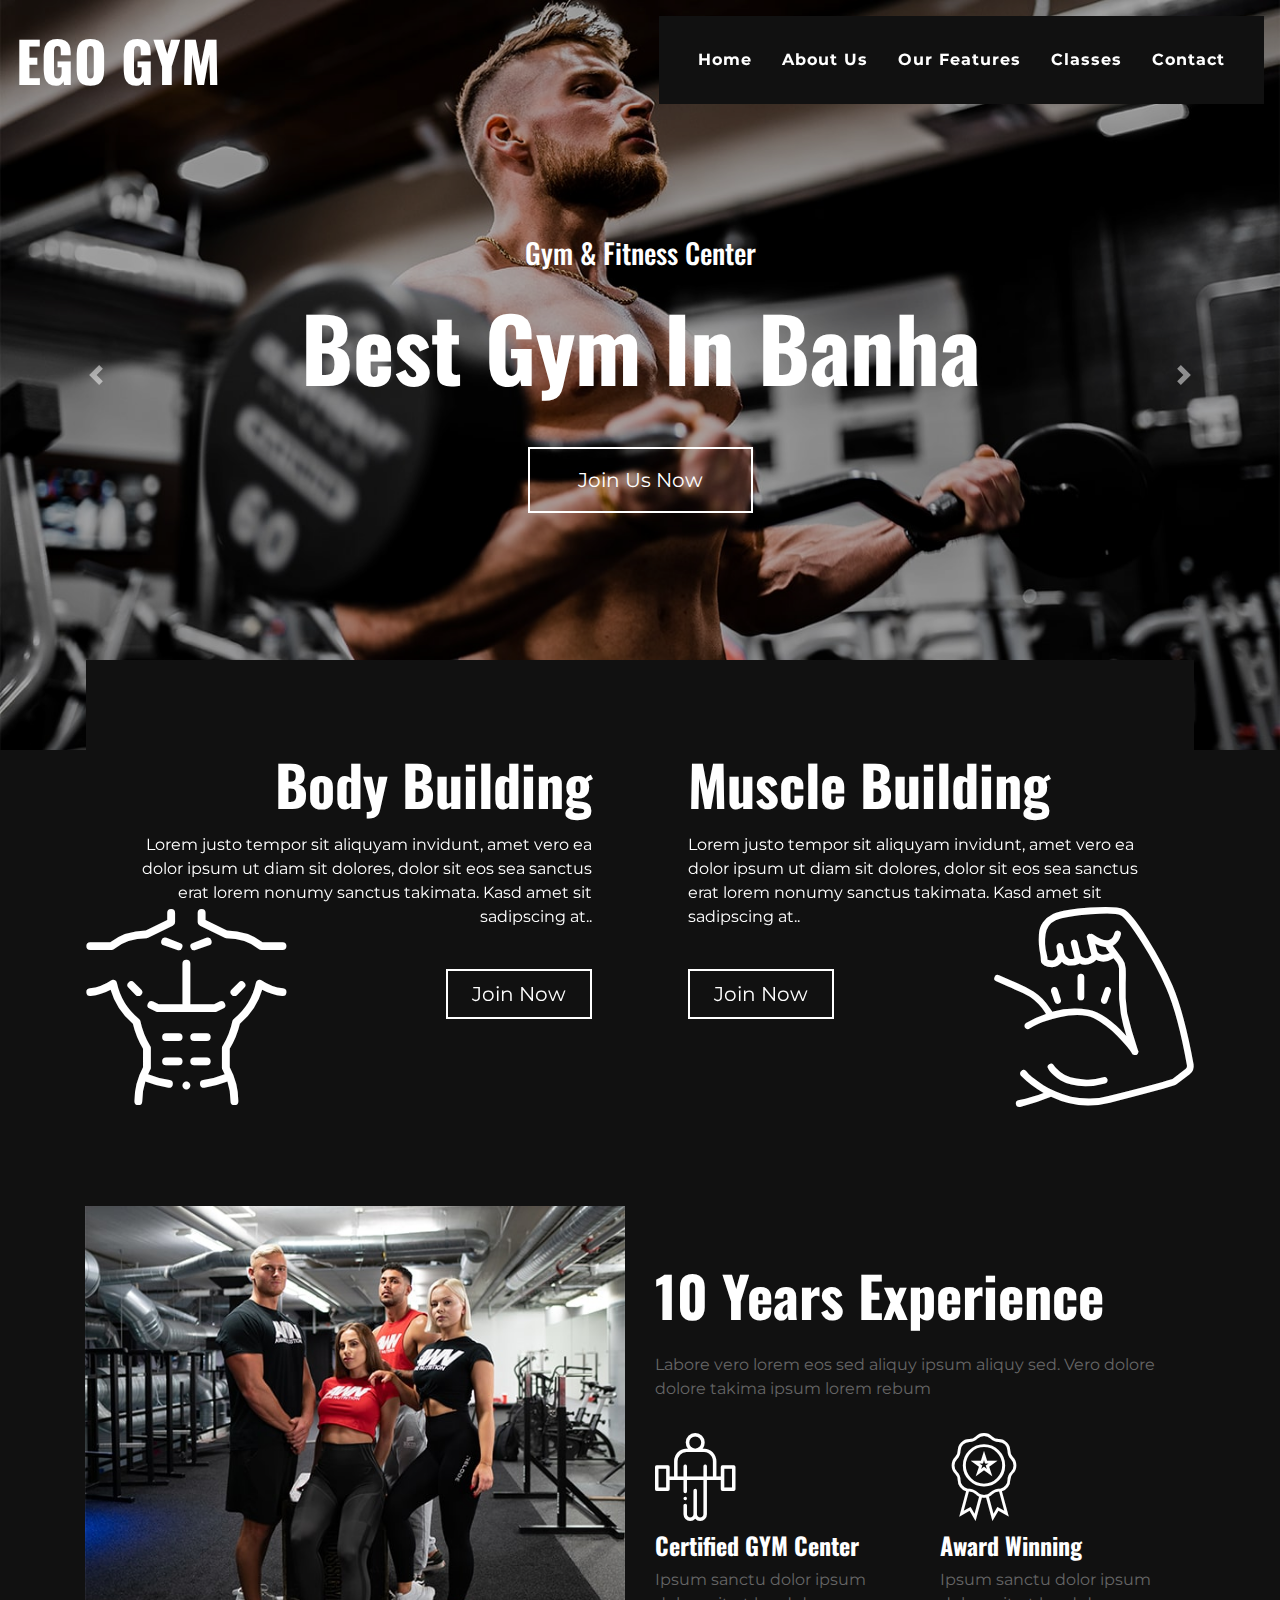
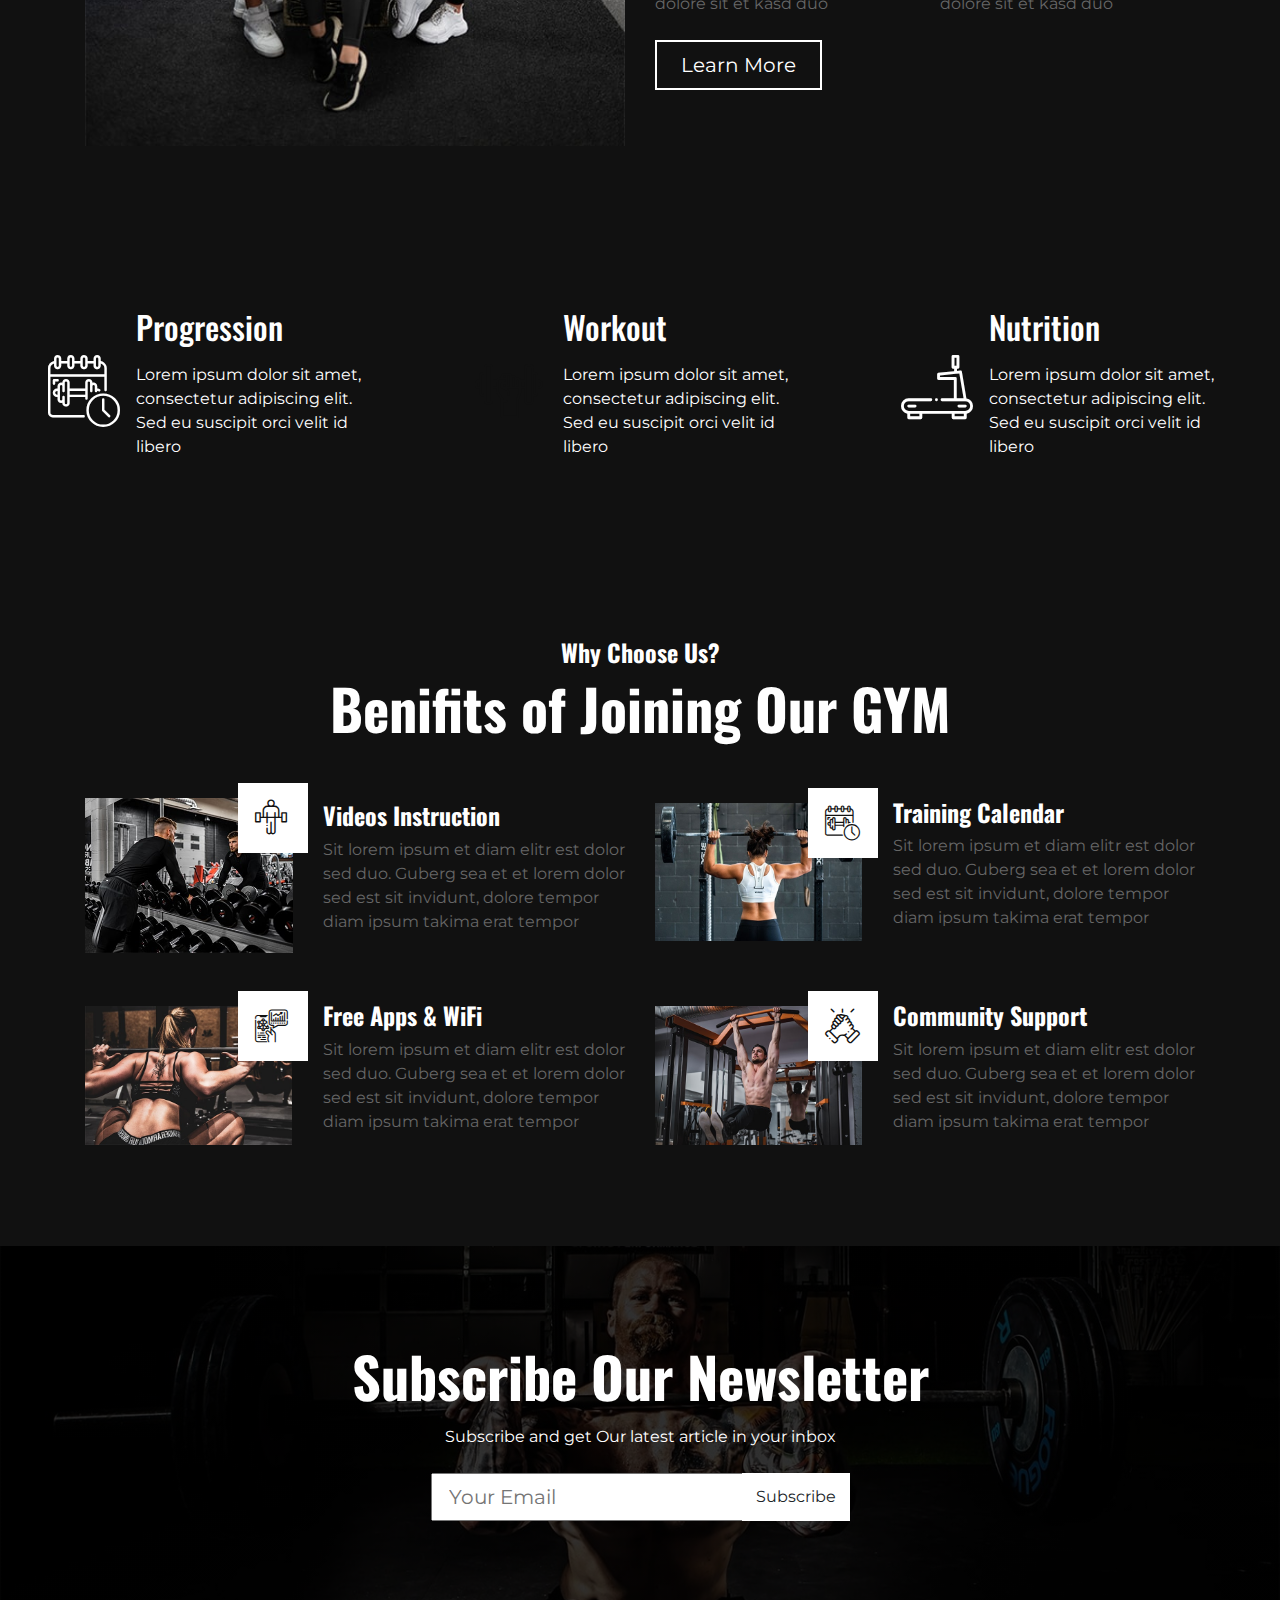
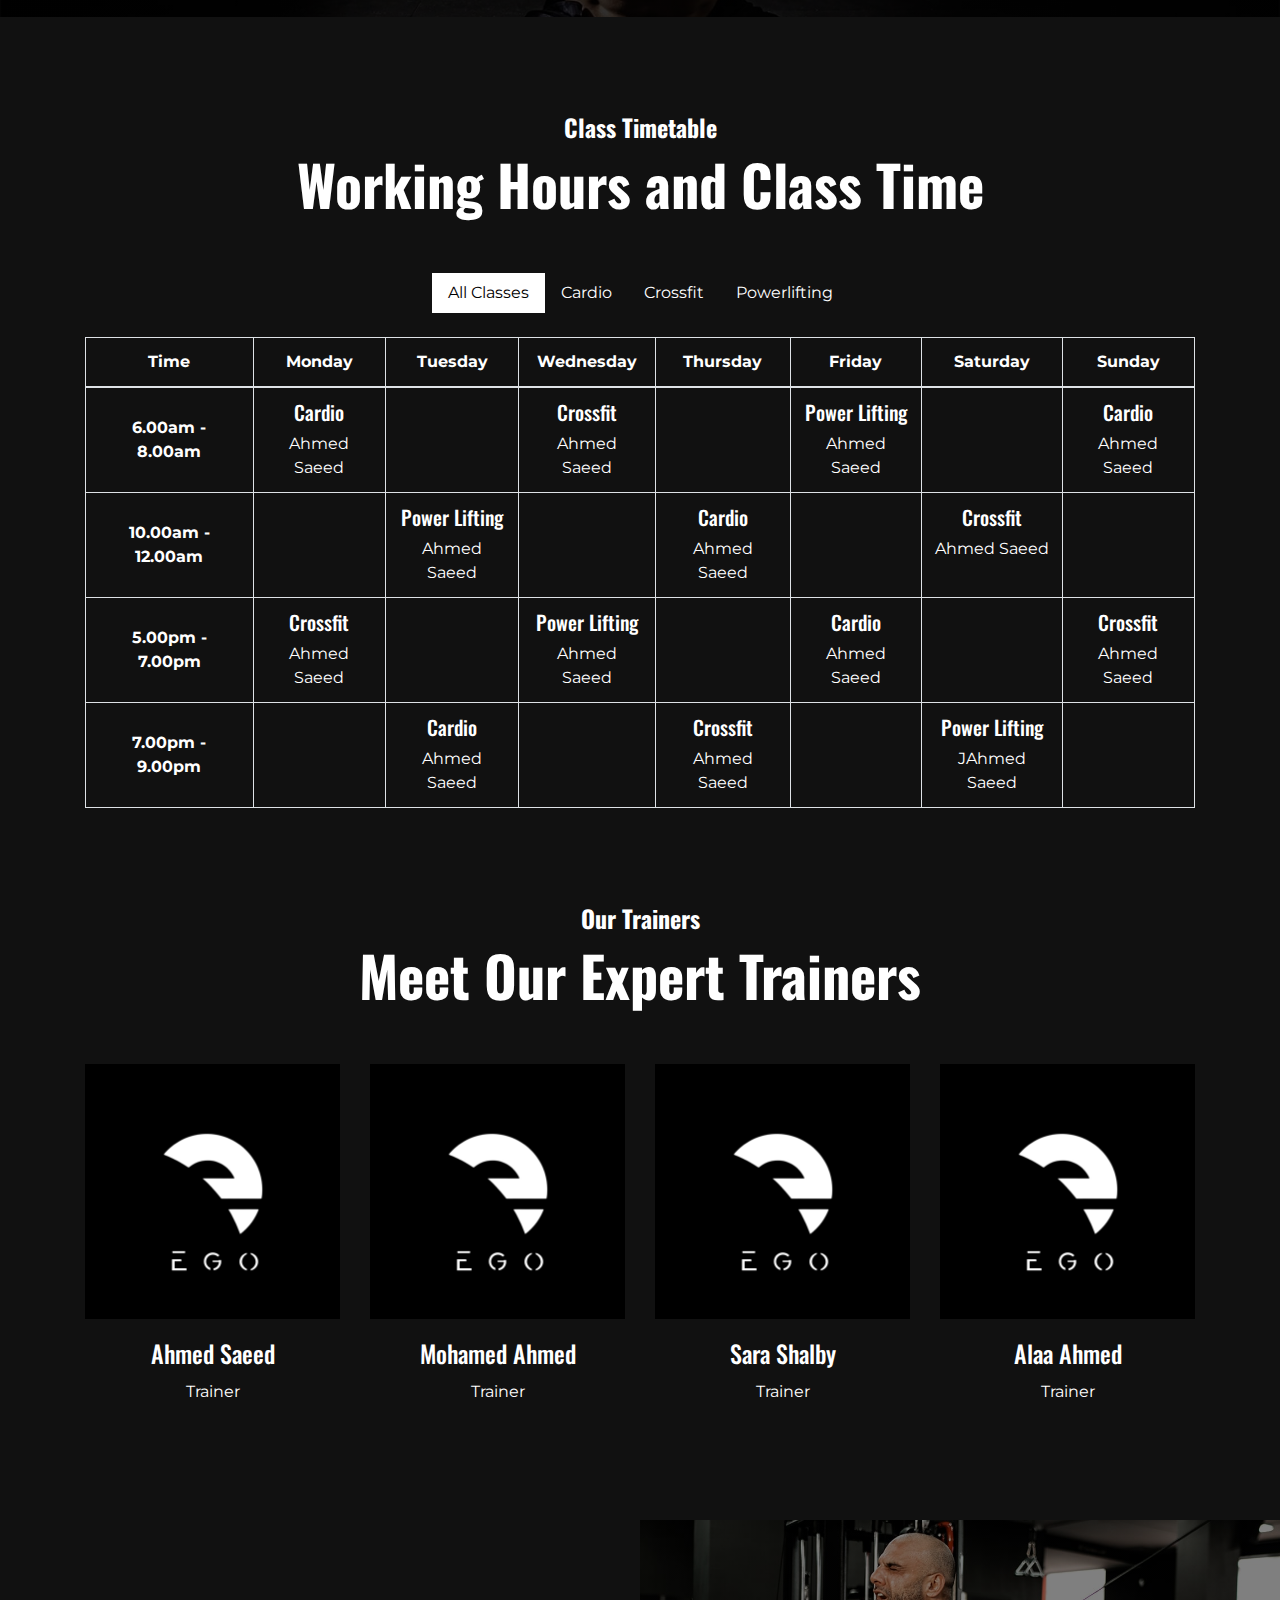
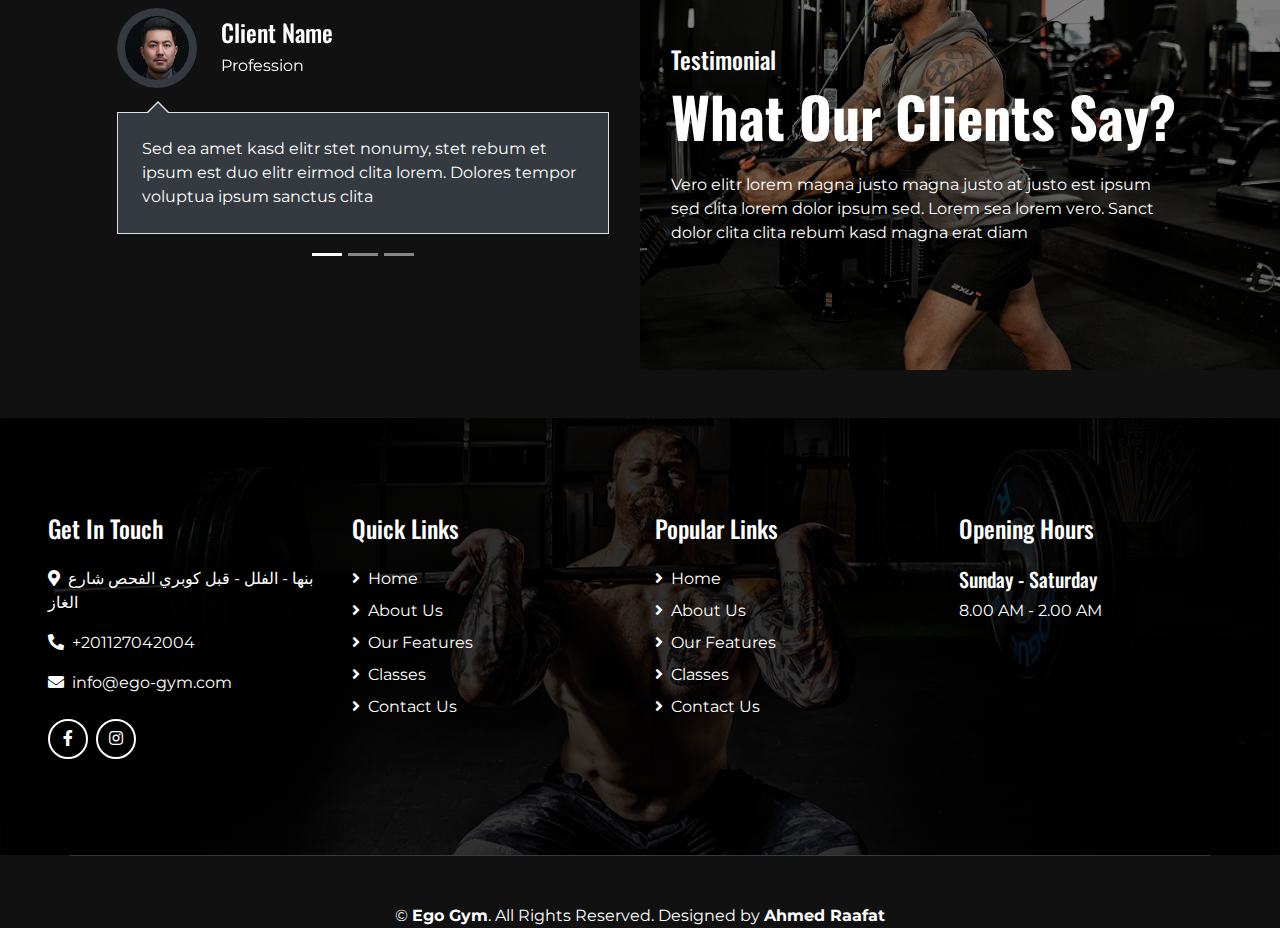
==== commit 3ae6b45c: "Update index.html" ====
--- a/index.html
+++ b/index.html
@@ -531,7 +531,7 @@
                         <a class="btn btn-outline-light rounded-circle text-center mr-2 px-0" style="width: 40px; height: 40px;" href="#"><i class="fab fa-instagram"></i></a>
                     </div>
                     <div class="card-body bg-secondary">
-                        <h4 class="card-title text-primary">Trainer Name</h4>
+                        <h4 class="card-title text-primary">Ahmed Saeed</h4>
                         <p class="card-text">Trainer</p>
                     </div>
                 </div>
@@ -546,7 +546,7 @@
                         <a class="btn btn-outline-light rounded-circle text-center mr-2 px-0" style="width: 40px; height: 40px;" href="#"><i class="fab fa-instagram"></i></a>
                     </div>
                     <div class="card-body bg-secondary">
-                        <h4 class="card-title text-primary">Trainer Name</h4>
+                        <h4 class="card-title text-primary">Mohamed Ahmed</h4>
                         <p class="card-text">Trainer</p>
                     </div>
                 </div>
@@ -561,7 +561,7 @@
                         <a class="btn btn-outline-light rounded-circle text-center mr-2 px-0" style="width: 40px; height: 40px;" href="#"><i class="fab fa-instagram"></i></a>
                     </div>
                     <div class="card-body bg-secondary">
-                        <h4 class="card-title text-primary">Trainer Name</h4>
+                        <h4 class="card-title text-primary">Sara Shalby</h4>
                         <p class="card-text">Trainer</p>
                     </div>
                 </div>
@@ -576,7 +576,7 @@
                         <a class="btn btn-outline-light rounded-circle text-center mr-2 px-0" style="width: 40px; height: 40px;" href="#"><i class="fab fa-instagram"></i></a>
                     </div>
                     <div class="card-body bg-secondary">
-                        <h4 class="card-title text-primary">Trainer Name</h4>
+                        <h4 class="card-title text-primary">Alaa Ahmed</h4>
                         <p class="card-text">Trainer</p>
                     </div>
                 </div>
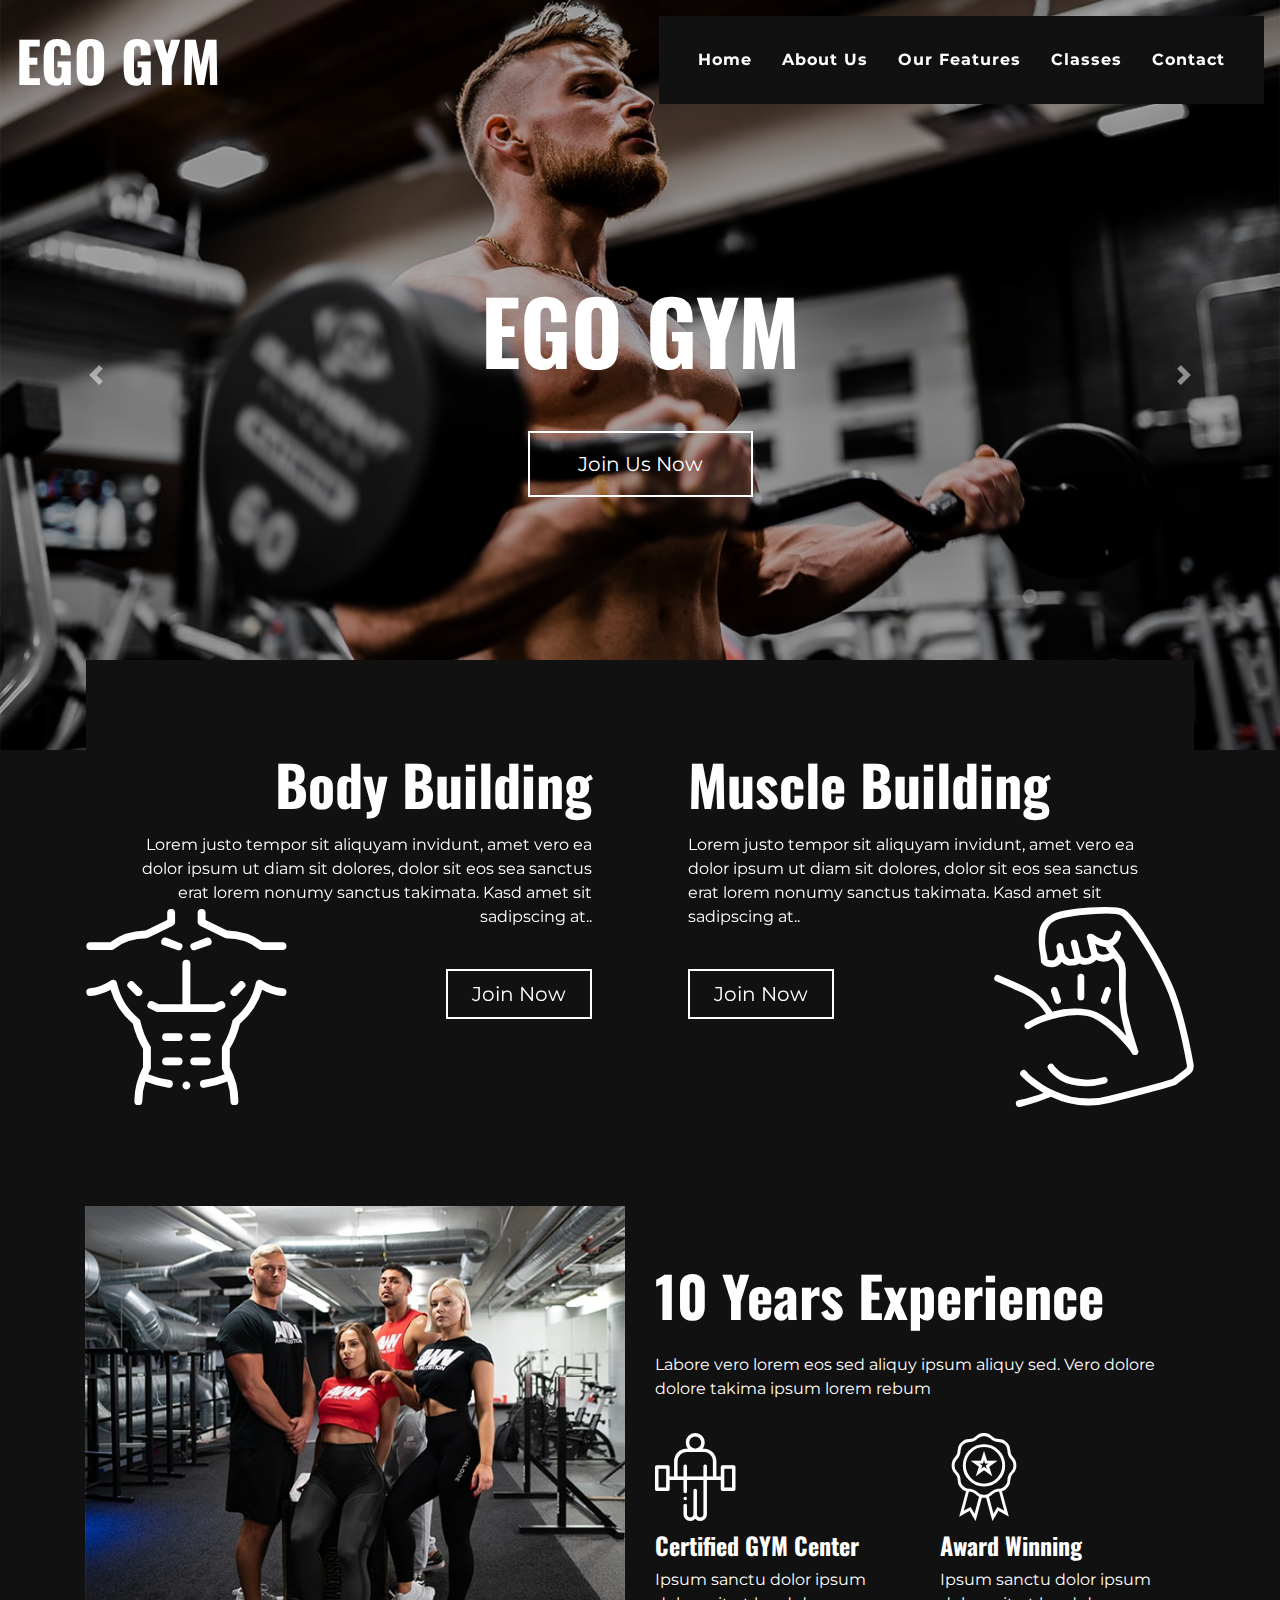
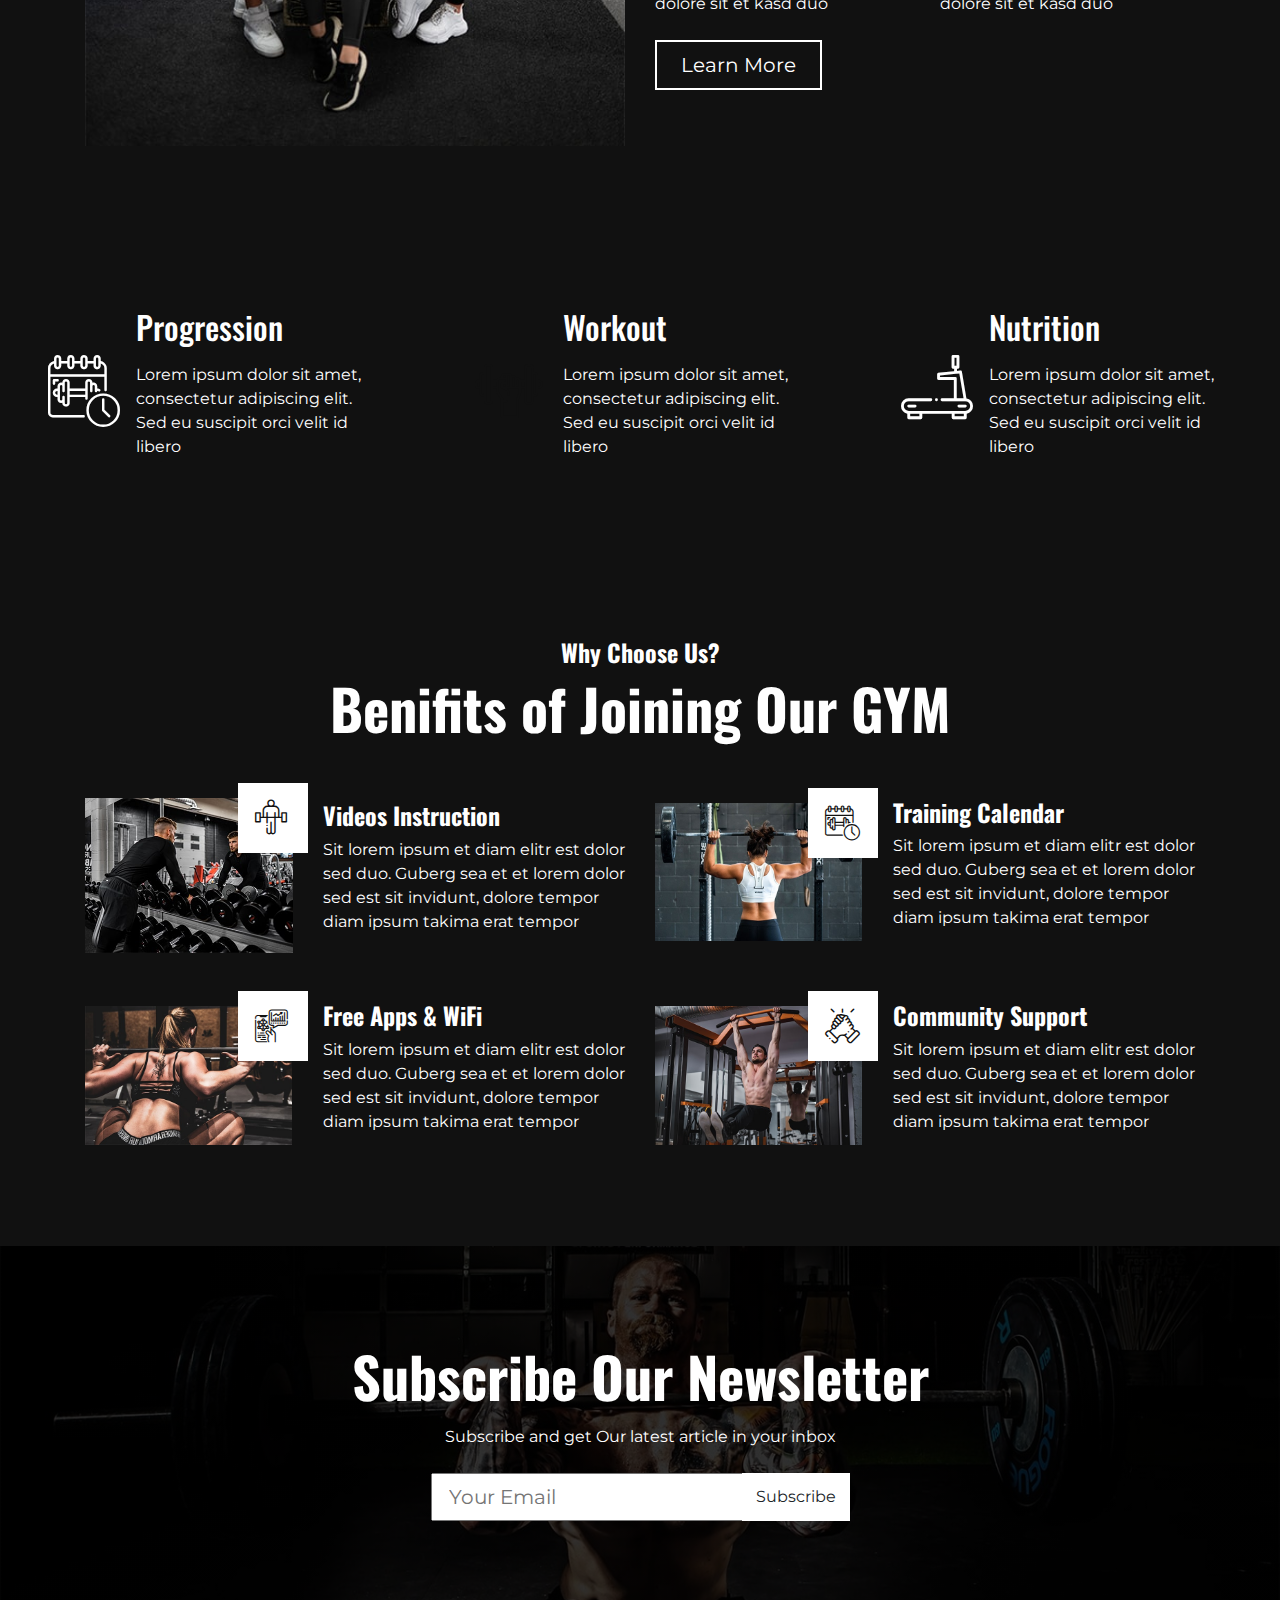
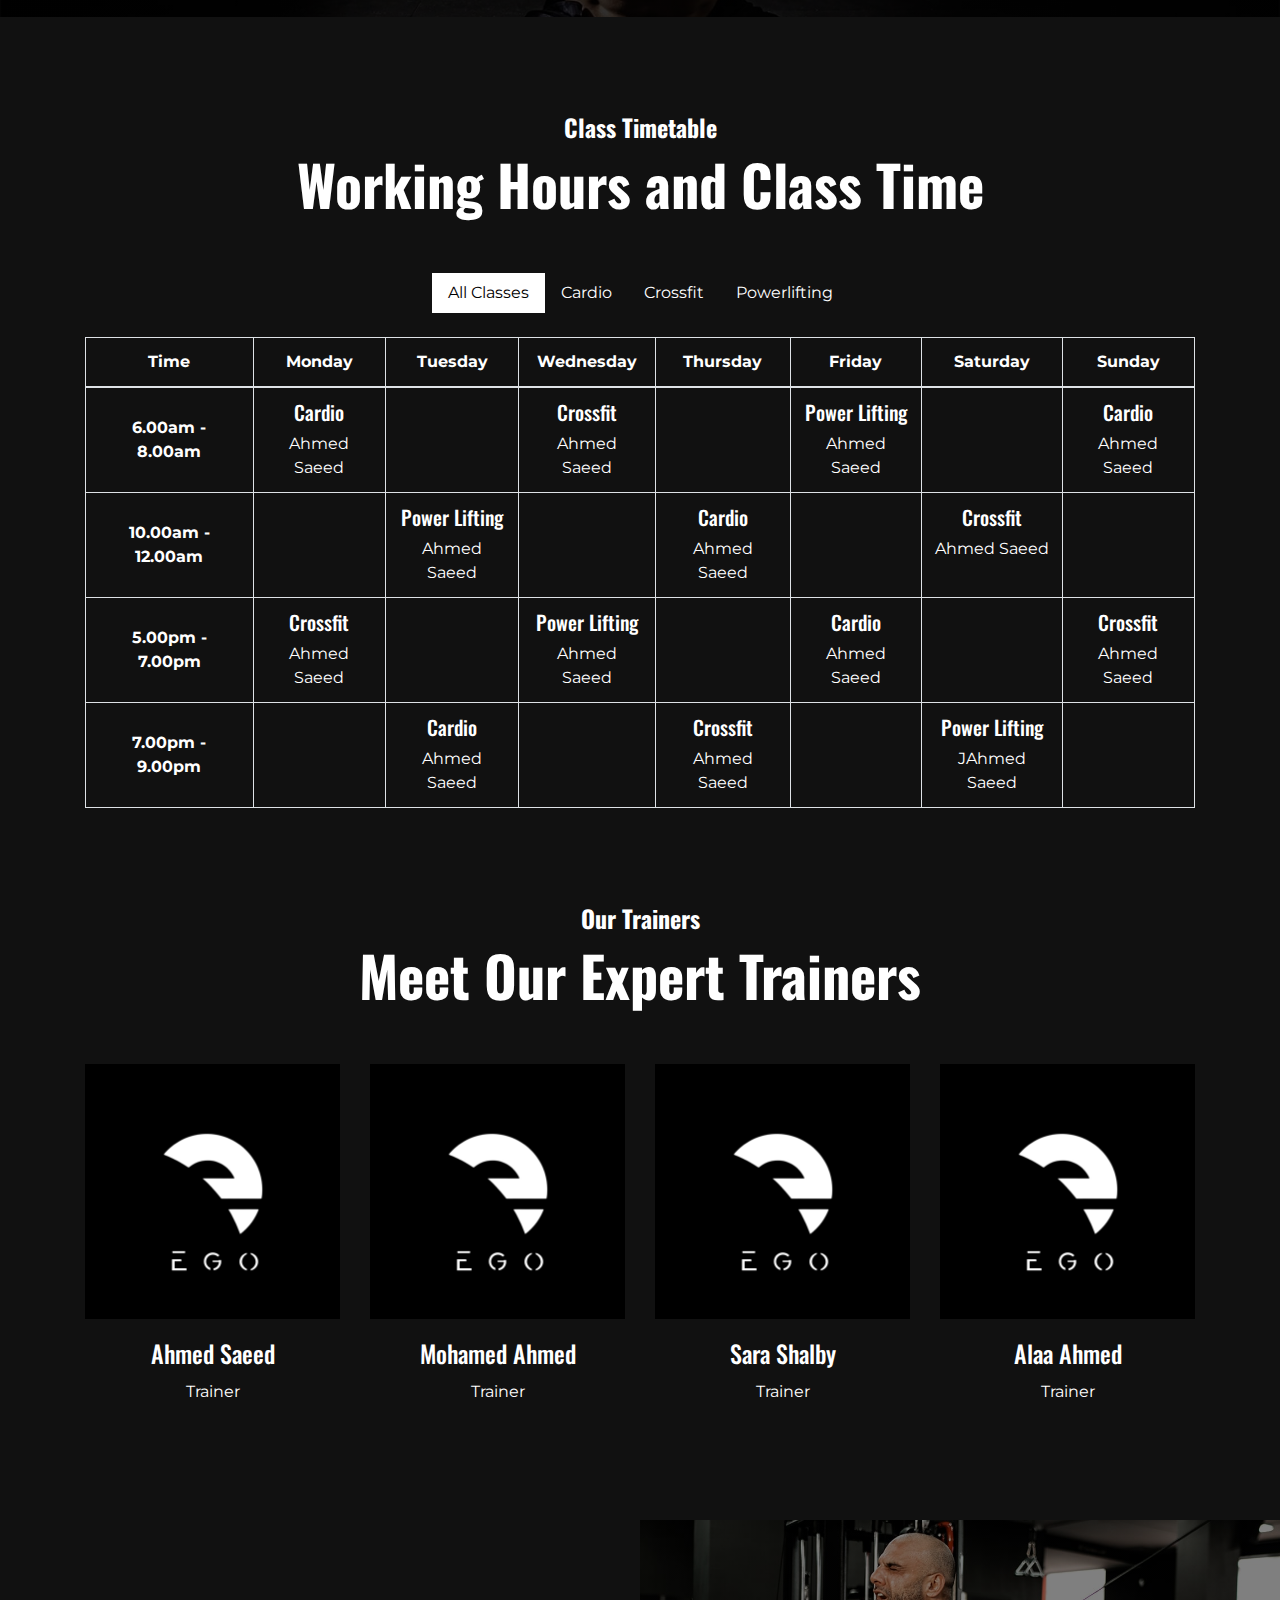
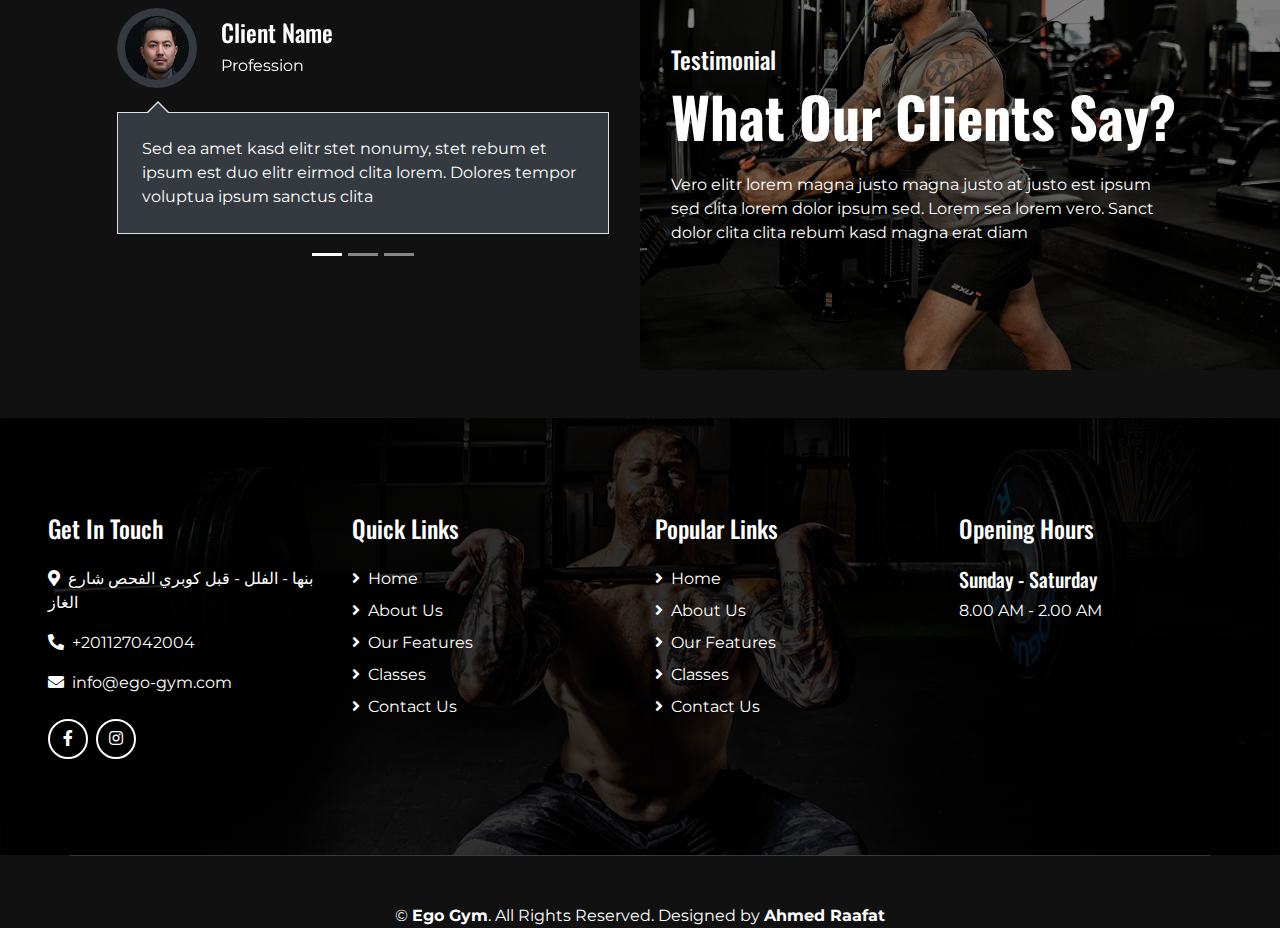
==== commit da41727d: "Update index.html" ====
--- a/index.html
+++ b/index.html
@@ -51,8 +51,7 @@
                 <div class="carousel-item active">
                     <img class="w-100" src="img/carousel-1.jpg" alt="Image">
                     <div class="carousel-caption d-flex flex-column align-items-center justify-content-center">
-                        <h3 class="text-primary text-capitalize m-0">Gym & Fitness Center</h3>
-                        <h2 class="display-2 m-0 mt-2 mt-md-4 text-white font-weight-bold text-capitalize">Best Gym In Banha</h2>
+                        <h2 class="display-2 m-0 mt-2 mt-md-4 text-white font-weight-bold text-capitalize">EGO GYM</h2>
                         <a href="https://wa.me/+201012932876" target="_blank" class="btn btn-lg btn-outline-light mt-3 mt-md-5 py-md-3 px-md-5">Join Us Now</a>
                     </div>
                 </div>
--- a/css/style.min.css
+++ b/css/style.min.css
@@ -3,4 +3,4 @@
  * Copyright 2011-2020 The Bootstrap Authors
  * Copyright 2011-2020 Twitter, Inc.
  * Licensed under MIT (https://github.com/twbs/bootstrap/blob/main/LICENSE)
- */:root{--blue:#007bff;--indigo:#6610f2;--purple:#6f42c1;--pink:#e83e8c;--red:#dc3545;--orange:#fd7e14;--yellow:#ffc107;--green:#28a745;--teal:#20c997;--cyan:#17a2b8;--white:#fff;--gray:#6c757d;--gray-dark:#343a40;--primary:#E31C25;--secondary:#111111;--success:#28a745;--info:#17a2b8;--warning:#ffc107;--danger:#dc3545;--light:#ffffff;--dark:#343a40;--breakpoint-xs:0;--breakpoint-sm:576px;--breakpoint-md:768px;--breakpoint-lg:992px;--breakpoint-xl:1200px;--font-family-sans-serif:"Montserrat",sans-serif;--font-family-monospace:SFMono-Regular,Menlo,Monaco,Consolas,"Liberation Mono","Courier New",monospace}*,::after,::before{box-sizing:border-box}html{font-family:sans-serif;line-height:1.15;-webkit-text-size-adjust:100%;-webkit-tap-highlight-color:transparent}article,aside,figcaption,figure,footer,header,hgroup,main,nav,section{display:block}body{margin:0;font-family:Montserrat,sans-serif;font-size:1rem;font-weight:400;line-height:1.5;color:#666;text-align:left;background-color:#fff}[tabindex="-1"]:focus:not(:focus-visible){outline:0!important}hr{box-sizing:content-box;height:0;overflow:visible}h1,h2,h3,h4,h5,h6{margin-top:0;margin-bottom:.5rem}p{margin-top:0;margin-bottom:1rem}abbr[data-original-title],abbr[title]{text-decoration:underline;text-decoration:underline dotted;cursor:help;border-bottom:0;text-decoration-skip-ink:none}address{margin-bottom:1rem;font-style:normal;line-height:inherit}dl,ol,ul{margin-top:0;margin-bottom:1rem}ol ol,ol ul,ul ol,ul ul{margin-bottom:0}dt{font-weight:700}dd{margin-bottom:.5rem;margin-left:0}blockquote{margin:0 0 1rem}b,strong{font-weight:bolder}small{font-size:80%}sub,sup{position:relative;font-size:75%;line-height:0;vertical-align:baseline}sub{bottom:-.25em}sup{top:-.5em}a{color:#ffffff;text-decoration:none;background-color:transparent}a:hover{color:#000000; background-color:#ffffff; underline}a:not([href]):not([class]){color:inherit;text-decoration:none}a:not([href]):not([class]):hover{color:inherit;text-decoration:none}code,kbd,pre,samp{font-family:SFMono-Regular,Menlo,Monaco,Consolas,"Liberation Mono","Courier New",monospace;font-size:1em}pre{margin-top:0;margin-bottom:1rem;overflow:auto;-ms-overflow-style:scrollbar}figure{margin:0 0 1rem}img{vertical-align:middle;border-style:none}svg{overflow:hidden;vertical-align:middle}table{border-collapse:collapse}caption{padding-top:.75rem;padding-bottom:.75rem;color:#6c757d;text-align:left;caption-side:bottom}th{text-align:inherit;text-align:-webkit-match-parent}label{display:inline-block;margin-bottom:.5rem}button{border-radius:0}button:focus{outline:1px dotted;outline:5px auto -webkit-focus-ring-color}button,input,optgroup,select,textarea{margin:0;font-family:inherit;font-size:inherit;line-height:inherit}button,input{overflow:visible}button,select{text-transform:none}[role=button]{cursor:pointer}select{word-wrap:normal}[type=button],[type=reset],[type=submit],button{-webkit-appearance:button}[type=button]:not(:disabled),[type=reset]:not(:disabled),[type=submit]:not(:disabled),button:not(:disabled){cursor:pointer}[type=button]::-moz-focus-inner,[type=reset]::-moz-focus-inner,[type=submit]::-moz-focus-inner,button::-moz-focus-inner{padding:0;border-style:none}input[type=checkbox],input[type=radio]{box-sizing:border-box;padding:0}textarea{overflow:auto;resize:vertical}fieldset{min-width:0;padding:0;margin:0;border:0}legend{display:block;width:100%;max-width:100%;padding:0;margin-bottom:.5rem;font-size:1.5rem;line-height:inherit;color:inherit;white-space:normal}@media (max-width:1200px){legend{font-size:calc(1.275rem + .3vw)}}progress{vertical-align:baseline}[type=number]::-webkit-inner-spin-button,[type=number]::-webkit-outer-spin-button{height:auto}[type=search]{outline-offset:-2px;-webkit-appearance:none}[type=search]::-webkit-search-decoration{-webkit-appearance:none}::-webkit-file-upload-button{font:inherit;-webkit-appearance:button}output{display:inline-block}summary{display:list-item;cursor:pointer}template{display:none}[hidden]{display:none!important}.h1,.h2,.h3,.h4,.h5,.h6,h1,h2,h3,h4,h5,h6{margin-bottom:.5rem;font-family:Oswald,sans-serif;font-weight:500;line-height:1.2;color:#ffffff}.h1,h1{font-size:2.5rem}@media (max-width:1200px){.h1,h1{font-size:calc(1.375rem + 1.5vw)}}.h2,h2{font-size:2rem}@media (max-width:1200px){.h2,h2{font-size:calc(1.325rem + .9vw)}}.h3,h3{font-size:1.75rem}@media (max-width:1200px){.h3,h3{font-size:calc(1.3rem + .6vw)}}.h4,h4{font-size:1.5rem}@media (max-width:1200px){.h4,h4{font-size:calc(1.275rem + .3vw)}}.h5,h5{font-size:1.25rem}.h6,h6{font-size:1rem}.lead{font-size:1.25rem;font-weight:300}.display-1{font-size:6rem;font-weight:300;line-height:1.2}@media (max-width:1200px){.display-1{font-size:calc(1.725rem + 5.7vw)}}.display-2{font-size:5.5rem;font-weight:300;line-height:1.2}@media (max-width:1200px){.display-2{font-size:calc(1.675rem + 5.1vw)}}.display-3{font-size:4.5rem;font-weight:300;line-height:1.2}@media (max-width:1200px){.display-3{font-size:calc(1.575rem + 3.9vw)}}.display-4{font-size:3.5rem;font-weight:300;line-height:1.2}@media (max-width:1200px){.display-4{font-size:calc(1.475rem + 2.7vw)}}hr{margin-top:1rem;margin-bottom:1rem;border:0;border-top:1px solid rgba(0,0,0,.1)}.small,small{font-size:80%;font-weight:400}.mark,mark{padding:.2em;background-color:#fcf8e3}.list-unstyled{padding-left:0;list-style:none}.list-inline{padding-left:0;list-style:none}.list-inline-item{display:inline-block}.list-inline-item:not(:last-child){margin-right:.5rem}.initialism{font-size:90%;text-transform:uppercase}.blockquote{margin-bottom:1rem;font-size:1.25rem}.blockquote-footer{display:block;font-size:80%;color:#6c757d}.blockquote-footer::before{content:"— "}.img-fluid{max-width:100%;height:auto}.img-thumbnail{padding:.25rem;background-color:#fff;border:1px solid #dee2e6;max-width:100%;height:auto}.figure{display:inline-block}.figure-img{margin-bottom:.5rem;line-height:1}.figure-caption{font-size:90%;color:#6c757d}code{font-size:87.5%;color:#e83e8c;word-wrap:break-word}a>code{color:inherit}kbd{padding:.2rem .4rem;font-size:87.5%;color:#fff;background-color:#212529}kbd kbd{padding:0;font-size:100%;font-weight:700}pre{display:block;font-size:87.5%;color:#212529}pre code{font-size:inherit;color:inherit;word-break:normal}.pre-scrollable{max-height:340px;overflow-y:scroll}.container,.container-fluid,.container-lg,.container-md,.container-sm,.container-xl{width:100%;padding-right:15px;padding-left:15px;margin-right:auto;margin-left:auto}@media (min-width:576px){.container,.container-sm{max-width:540px}}@media (min-width:768px){.container,.container-md,.container-sm{max-width:720px}}@media (min-width:992px){.container,.container-lg,.container-md,.container-sm{max-width:960px}}@media (min-width:1200px){.container,.container-lg,.container-md,.container-sm,.container-xl{max-width:1140px}}.row{display:flex;flex-wrap:wrap;margin-right:-15px;margin-left:-15px}.no-gutters{margin-right:0;margin-left:0}.no-gutters>.col,.no-gutters>[class*=col-]{padding-right:0;padding-left:0}.col,.col-1,.col-10,.col-11,.col-12,.col-2,.col-3,.col-4,.col-5,.col-6,.col-7,.col-8,.col-9,.col-auto,.col-lg,.col-lg-1,.col-lg-10,.col-lg-11,.col-lg-12,.col-lg-2,.col-lg-3,.col-lg-4,.col-lg-5,.col-lg-6,.col-lg-7,.col-lg-8,.col-lg-9,.col-lg-auto,.col-md,.col-md-1,.col-md-10,.col-md-11,.col-md-12,.col-md-2,.col-md-3,.col-md-4,.col-md-5,.col-md-6,.col-md-7,.col-md-8,.col-md-9,.col-md-auto,.col-sm,.col-sm-1,.col-sm-10,.col-sm-11,.col-sm-12,.col-sm-2,.col-sm-3,.col-sm-4,.col-sm-5,.col-sm-6,.col-sm-7,.col-sm-8,.col-sm-9,.col-sm-auto,.col-xl,.col-xl-1,.col-xl-10,.col-xl-11,.col-xl-12,.col-xl-2,.col-xl-3,.col-xl-4,.col-xl-5,.col-xl-6,.col-xl-7,.col-xl-8,.col-xl-9,.col-xl-auto{position:relative;width:100%;padding-right:15px;padding-left:15px}.col{flex-basis:0;flex-grow:1;max-width:100%}.row-cols-1>*{flex:0 0 100%;max-width:100%}.row-cols-2>*{flex:0 0 50%;max-width:50%}.row-cols-3>*{flex:0 0 33.3333333333%;max-width:33.3333333333%}.row-cols-4>*{flex:0 0 25%;max-width:25%}.row-cols-5>*{flex:0 0 20%;max-width:20%}.row-cols-6>*{flex:0 0 16.6666666667%;max-width:16.6666666667%}.col-auto{flex:0 0 auto;width:auto;max-width:100%}.col-1{flex:0 0 8.3333333333%;max-width:8.3333333333%}.col-2{flex:0 0 16.6666666667%;max-width:16.6666666667%}.col-3{flex:0 0 25%;max-width:25%}.col-4{flex:0 0 33.3333333333%;max-width:33.3333333333%}.col-5{flex:0 0 41.6666666667%;max-width:41.6666666667%}.col-6{flex:0 0 50%;max-width:50%}.col-7{flex:0 0 58.3333333333%;max-width:58.3333333333%}.col-8{flex:0 0 66.6666666667%;max-width:66.6666666667%}.col-9{flex:0 0 75%;max-width:75%}.col-10{flex:0 0 83.3333333333%;max-width:83.3333333333%}.col-11{flex:0 0 91.6666666667%;max-width:91.6666666667%}.col-12{flex:0 0 100%;max-width:100%}.order-first{order:-1}.order-last{order:13}.order-0{order:0}.order-1{order:1}.order-2{order:2}.order-3{order:3}.order-4{order:4}.order-5{order:5}.order-6{order:6}.order-7{order:7}.order-8{order:8}.order-9{order:9}.order-10{order:10}.order-11{order:11}.order-12{order:12}.offset-1{margin-left:8.3333333333%}.offset-2{margin-left:16.6666666667%}.offset-3{margin-left:25%}.offset-4{margin-left:33.3333333333%}.offset-5{margin-left:41.6666666667%}.offset-6{margin-left:50%}.offset-7{margin-left:58.3333333333%}.offset-8{margin-left:66.6666666667%}.offset-9{margin-left:75%}.offset-10{margin-left:83.3333333333%}.offset-11{margin-left:91.6666666667%}@media (min-width:576px){.col-sm{flex-basis:0;flex-grow:1;max-width:100%}.row-cols-sm-1>*{flex:0 0 100%;max-width:100%}.row-cols-sm-2>*{flex:0 0 50%;max-width:50%}.row-cols-sm-3>*{flex:0 0 33.3333333333%;max-width:33.3333333333%}.row-cols-sm-4>*{flex:0 0 25%;max-width:25%}.row-cols-sm-5>*{flex:0 0 20%;max-width:20%}.row-cols-sm-6>*{flex:0 0 16.6666666667%;max-width:16.6666666667%}.col-sm-auto{flex:0 0 auto;width:auto;max-width:100%}.col-sm-1{flex:0 0 8.3333333333%;max-width:8.3333333333%}.col-sm-2{flex:0 0 16.6666666667%;max-width:16.6666666667%}.col-sm-3{flex:0 0 25%;max-width:25%}.col-sm-4{flex:0 0 33.3333333333%;max-width:33.3333333333%}.col-sm-5{flex:0 0 41.6666666667%;max-width:41.6666666667%}.col-sm-6{flex:0 0 50%;max-width:50%}.col-sm-7{flex:0 0 58.3333333333%;max-width:58.3333333333%}.col-sm-8{flex:0 0 66.6666666667%;max-width:66.6666666667%}.col-sm-9{flex:0 0 75%;max-width:75%}.col-sm-10{flex:0 0 83.3333333333%;max-width:83.3333333333%}.col-sm-11{flex:0 0 91.6666666667%;max-width:91.6666666667%}.col-sm-12{flex:0 0 100%;max-width:100%}.order-sm-first{order:-1}.order-sm-last{order:13}.order-sm-0{order:0}.order-sm-1{order:1}.order-sm-2{order:2}.order-sm-3{order:3}.order-sm-4{order:4}.order-sm-5{order:5}.order-sm-6{order:6}.order-sm-7{order:7}.order-sm-8{order:8}.order-sm-9{order:9}.order-sm-10{order:10}.order-sm-11{order:11}.order-sm-12{order:12}.offset-sm-0{margin-left:0}.offset-sm-1{margin-left:8.3333333333%}.offset-sm-2{margin-left:16.6666666667%}.offset-sm-3{margin-left:25%}.offset-sm-4{margin-left:33.3333333333%}.offset-sm-5{margin-left:41.6666666667%}.offset-sm-6{margin-left:50%}.offset-sm-7{margin-left:58.3333333333%}.offset-sm-8{margin-left:66.6666666667%}.offset-sm-9{margin-left:75%}.offset-sm-10{margin-left:83.3333333333%}.offset-sm-11{margin-left:91.6666666667%}}@media (min-width:768px){.col-md{flex-basis:0;flex-grow:1;max-width:100%}.row-cols-md-1>*{flex:0 0 100%;max-width:100%}.row-cols-md-2>*{flex:0 0 50%;max-width:50%}.row-cols-md-3>*{flex:0 0 33.3333333333%;max-width:33.3333333333%}.row-cols-md-4>*{flex:0 0 25%;max-width:25%}.row-cols-md-5>*{flex:0 0 20%;max-width:20%}.row-cols-md-6>*{flex:0 0 16.6666666667%;max-width:16.6666666667%}.col-md-auto{flex:0 0 auto;width:auto;max-width:100%}.col-md-1{flex:0 0 8.3333333333%;max-width:8.3333333333%}.col-md-2{flex:0 0 16.6666666667%;max-width:16.6666666667%}.col-md-3{flex:0 0 25%;max-width:25%}.col-md-4{flex:0 0 33.3333333333%;max-width:33.3333333333%}.col-md-5{flex:0 0 41.6666666667%;max-width:41.6666666667%}.col-md-6{flex:0 0 50%;max-width:50%}.col-md-7{flex:0 0 58.3333333333%;max-width:58.3333333333%}.col-md-8{flex:0 0 66.6666666667%;max-width:66.6666666667%}.col-md-9{flex:0 0 75%;max-width:75%}.col-md-10{flex:0 0 83.3333333333%;max-width:83.3333333333%}.col-md-11{flex:0 0 91.6666666667%;max-width:91.6666666667%}.col-md-12{flex:0 0 100%;max-width:100%}.order-md-first{order:-1}.order-md-last{order:13}.order-md-0{order:0}.order-md-1{order:1}.order-md-2{order:2}.order-md-3{order:3}.order-md-4{order:4}.order-md-5{order:5}.order-md-6{order:6}.order-md-7{order:7}.order-md-8{order:8}.order-md-9{order:9}.order-md-10{order:10}.order-md-11{order:11}.order-md-12{order:12}.offset-md-0{margin-left:0}.offset-md-1{margin-left:8.3333333333%}.offset-md-2{margin-left:16.6666666667%}.offset-md-3{margin-left:25%}.offset-md-4{margin-left:33.3333333333%}.offset-md-5{margin-left:41.6666666667%}.offset-md-6{margin-left:50%}.offset-md-7{margin-left:58.3333333333%}.offset-md-8{margin-left:66.6666666667%}.offset-md-9{margin-left:75%}.offset-md-10{margin-left:83.3333333333%}.offset-md-11{margin-left:91.6666666667%}}@media (min-width:992px){.col-lg{flex-basis:0;flex-grow:1;max-width:100%}.row-cols-lg-1>*{flex:0 0 100%;max-width:100%}.row-cols-lg-2>*{flex:0 0 50%;max-width:50%}.row-cols-lg-3>*{flex:0 0 33.3333333333%;max-width:33.3333333333%}.row-cols-lg-4>*{flex:0 0 25%;max-width:25%}.row-cols-lg-5>*{flex:0 0 20%;max-width:20%}.row-cols-lg-6>*{flex:0 0 16.6666666667%;max-width:16.6666666667%}.col-lg-auto{flex:0 0 auto;width:auto;max-width:100%}.col-lg-1{flex:0 0 8.3333333333%;max-width:8.3333333333%}.col-lg-2{flex:0 0 16.6666666667%;max-width:16.6666666667%}.col-lg-3{flex:0 0 25%;max-width:25%}.col-lg-4{flex:0 0 33.3333333333%;max-width:33.3333333333%}.col-lg-5{flex:0 0 41.6666666667%;max-width:41.6666666667%}.col-lg-6{flex:0 0 50%;max-width:50%}.col-lg-7{flex:0 0 58.3333333333%;max-width:58.3333333333%}.col-lg-8{flex:0 0 66.6666666667%;max-width:66.6666666667%}.col-lg-9{flex:0 0 75%;max-width:75%}.col-lg-10{flex:0 0 83.3333333333%;max-width:83.3333333333%}.col-lg-11{flex:0 0 91.6666666667%;max-width:91.6666666667%}.col-lg-12{flex:0 0 100%;max-width:100%}.order-lg-first{order:-1}.order-lg-last{order:13}.order-lg-0{order:0}.order-lg-1{order:1}.order-lg-2{order:2}.order-lg-3{order:3}.order-lg-4{order:4}.order-lg-5{order:5}.order-lg-6{order:6}.order-lg-7{order:7}.order-lg-8{order:8}.order-lg-9{order:9}.order-lg-10{order:10}.order-lg-11{order:11}.order-lg-12{order:12}.offset-lg-0{margin-left:0}.offset-lg-1{margin-left:8.3333333333%}.offset-lg-2{margin-left:16.6666666667%}.offset-lg-3{margin-left:25%}.offset-lg-4{margin-left:33.3333333333%}.offset-lg-5{margin-left:41.6666666667%}.offset-lg-6{margin-left:50%}.offset-lg-7{margin-left:58.3333333333%}.offset-lg-8{margin-left:66.6666666667%}.offset-lg-9{margin-left:75%}.offset-lg-10{margin-left:83.3333333333%}.offset-lg-11{margin-left:91.6666666667%}}@media (min-width:1200px){.col-xl{flex-basis:0;flex-grow:1;max-width:100%}.row-cols-xl-1>*{flex:0 0 100%;max-width:100%}.row-cols-xl-2>*{flex:0 0 50%;max-width:50%}.row-cols-xl-3>*{flex:0 0 33.3333333333%;max-width:33.3333333333%}.row-cols-xl-4>*{flex:0 0 25%;max-width:25%}.row-cols-xl-5>*{flex:0 0 20%;max-width:20%}.row-cols-xl-6>*{flex:0 0 16.6666666667%;max-width:16.6666666667%}.col-xl-auto{flex:0 0 auto;width:auto;max-width:100%}.col-xl-1{flex:0 0 8.3333333333%;max-width:8.3333333333%}.col-xl-2{flex:0 0 16.6666666667%;max-width:16.6666666667%}.col-xl-3{flex:0 0 25%;max-width:25%}.col-xl-4{flex:0 0 33.3333333333%;max-width:33.3333333333%}.col-xl-5{flex:0 0 41.6666666667%;max-width:41.6666666667%}.col-xl-6{flex:0 0 50%;max-width:50%}.col-xl-7{flex:0 0 58.3333333333%;max-width:58.3333333333%}.col-xl-8{flex:0 0 66.6666666667%;max-width:66.6666666667%}.col-xl-9{flex:0 0 75%;max-width:75%}.col-xl-10{flex:0 0 83.3333333333%;max-width:83.3333333333%}.col-xl-11{flex:0 0 91.6666666667%;max-width:91.6666666667%}.col-xl-12{flex:0 0 100%;max-width:100%}.order-xl-first{order:-1}.order-xl-last{order:13}.order-xl-0{order:0}.order-xl-1{order:1}.order-xl-2{order:2}.order-xl-3{order:3}.order-xl-4{order:4}.order-xl-5{order:5}.order-xl-6{order:6}.order-xl-7{order:7}.order-xl-8{order:8}.order-xl-9{order:9}.order-xl-10{order:10}.order-xl-11{order:11}.order-xl-12{order:12}.offset-xl-0{margin-left:0}.offset-xl-1{margin-left:8.3333333333%}.offset-xl-2{margin-left:16.6666666667%}.offset-xl-3{margin-left:25%}.offset-xl-4{margin-left:33.3333333333%}.offset-xl-5{margin-left:41.6666666667%}.offset-xl-6{margin-left:50%}.offset-xl-7{margin-left:58.3333333333%}.offset-xl-8{margin-left:66.6666666667%}.offset-xl-9{margin-left:75%}.offset-xl-10{margin-left:83.3333333333%}.offset-xl-11{margin-left:91.6666666667%}}.table{width:100%;margin-bottom:1rem;color:#ffffff}.table td,.table th{padding:.75rem;vertical-align:top;border-top:1px solid #dee2e6}.table thead th{vertical-align:bottom;border-bottom:2px solid #dee2e6}.table tbody+tbody{border-top:2px solid #dee2e6}.table-sm td,.table-sm th{padding:.3rem}.table-bordered{border:1px solid #dee2e6}.table-bordered td,.table-bordered th{border:1px solid #dee2e6}.table-bordered thead td,.table-bordered thead th{border-bottom-width:2px}.table-borderless tbody+tbody,.table-borderless td,.table-borderless th,.table-borderless thead th{border:0}.table-striped tbody tr:nth-of-type(odd){background-color:rgba(0,0,0,.05)}.table-hover tbody tr:hover{color:#666;background-color:rgba(0,0,0,.075)}.table-primary,.table-primary>td,.table-primary>th{background-color:#f7bfc2}.table-primary tbody+tbody,.table-primary td,.table-primary th,.table-primary thead th{border-color:#f0898e}.table-hover .table-primary:hover{background-color:#f4a8ac}.table-hover .table-primary:hover>td,.table-hover .table-primary:hover>th{background-color:#f4a8ac}.table-secondary,.table-secondary>td,.table-secondary>th{background-color:#bcbcbc}.table-secondary tbody+tbody,.table-secondary td,.table-secondary th,.table-secondary thead th{border-color:#838383}.table-hover .table-secondary:hover{background-color:#afafaf}.table-hover .table-secondary:hover>td,.table-hover .table-secondary:hover>th{background-color:#afafaf}.table-success,.table-success>td,.table-success>th{background-color:#c3e6cb}.table-success tbody+tbody,.table-success td,.table-success th,.table-success thead th{border-color:#8fd19e}.table-hover .table-success:hover{background-color:#b1dfbb}.table-hover .table-success:hover>td,.table-hover .table-success:hover>th{background-color:#b1dfbb}.table-info,.table-info>td,.table-info>th{background-color:#bee5eb}.table-info tbody+tbody,.table-info td,.table-info th,.table-info thead th{border-color:#86cfda}.table-hover .table-info:hover{background-color:#abdde5}.table-hover .table-info:hover>td,.table-hover .table-info:hover>th{background-color:#abdde5}.table-warning,.table-warning>td,.table-warning>th{background-color:#ffeeba}.table-warning tbody+tbody,.table-warning td,.table-warning th,.table-warning thead th{border-color:#ffdf7e}.table-hover .table-warning:hover{background-color:#ffe8a1}.table-hover .table-warning:hover>td,.table-hover .table-warning:hover>th{background-color:#ffe8a1}.table-danger,.table-danger>td,.table-danger>th{background-color:#f5c6cb}.table-danger tbody+tbody,.table-danger td,.table-danger th,.table-danger thead th{border-color:#ed969e}.table-hover .table-danger:hover{background-color:#f1b0b7}.table-hover .table-danger:hover>td,.table-hover .table-danger:hover>th{background-color:#f1b0b7}.table-light,.table-light>td,.table-light>th{background-color:#fff}.table-light tbody+tbody,.table-light td,.table-light th,.table-light thead th{border-color:#fff}.table-hover .table-light:hover{background-color:#f2f2f2}.table-hover .table-light:hover>td,.table-hover .table-light:hover>th{background-color:#f2f2f2}.table-dark,.table-dark>td,.table-dark>th{background-color:#c6c8ca}.table-dark tbody+tbody,.table-dark td,.table-dark th,.table-dark thead th{border-color:#95999c}.table-hover .table-dark:hover{background-color:#b9bbbe}.table-hover .table-dark:hover>td,.table-hover .table-dark:hover>th{background-color:#b9bbbe}.table-active,.table-active>td,.table-active>th{background-color:rgba(0,0,0,.075)}.table-hover .table-active:hover{background-color:rgba(0,0,0,.075)}.table-hover .table-active:hover>td,.table-hover .table-active:hover>th{background-color:rgba(0,0,0,.075)}.table .thead-dark th{color:#fff;background-color:#343a40;border-color:#454d55}.table .thead-light th{color:#495057;background-color:#e9ecef;border-color:#dee2e6}.table-dark{color:#fff;background-color:#343a40}.table-dark td,.table-dark th,.table-dark thead th{border-color:#454d55}.table-dark.table-bordered{border:0}.table-dark.table-striped tbody tr:nth-of-type(odd){background-color:rgba(255,255,255,.05)}.table-dark.table-hover tbody tr:hover{color:#fff;background-color:rgba(255,255,255,.075)}@media (max-width:575.98px){.table-responsive-sm{display:block;width:100%;overflow-x:auto;-webkit-overflow-scrolling:touch}.table-responsive-sm>.table-bordered{border:0}}@media (max-width:767.98px){.table-responsive-md{display:block;width:100%;overflow-x:auto;-webkit-overflow-scrolling:touch}.table-responsive-md>.table-bordered{border:0}}@media (max-width:991.98px){.table-responsive-lg{display:block;width:100%;overflow-x:auto;-webkit-overflow-scrolling:touch}.table-responsive-lg>.table-bordered{border:0}}@media (max-width:1199.98px){.table-responsive-xl{display:block;width:100%;overflow-x:auto;-webkit-overflow-scrolling:touch}.table-responsive-xl>.table-bordered{border:0}}.table-responsive{display:block;width:100%;overflow-x:auto;-webkit-overflow-scrolling:touch}.table-responsive>.table-bordered{border:0}.form-control{display:block;width:100%;height:calc(1.5em + .75rem + 2px);padding:.375rem .75rem;font-size:1rem;font-weight:400;line-height:1.5;color:#495057;background-color:#fff;background-clip:padding-box;border:1px solid #ced4da;border-radius:0;transition:border-color .15s ease-in-out,box-shadow .15s ease-in-out}@media (prefers-reduced-motion:reduce){.form-control{transition:none}}.form-control::-ms-expand{background-color:transparent;border:0}.form-control:-moz-focusring{color:transparent;text-shadow:0 0 0 #495057}.form-control:focus{color:#495057;background-color:#fff;border-color:#f18e92;outline:0;box-shadow:0 0 0 .2rem rgba(227,28,37,.25)}.form-control::placeholder{color:#6c757d;opacity:1}.form-control:disabled,.form-control[readonly]{background-color:#e9ecef;opacity:1}input[type=date].form-control,input[type=datetime-local].form-control,input[type=month].form-control,input[type=time].form-control{appearance:none}select.form-control:focus::-ms-value{color:#495057;background-color:#fff}.form-control-file,.form-control-range{display:block;width:100%}.col-form-label{padding-top:calc(.375rem + 1px);padding-bottom:calc(.375rem + 1px);margin-bottom:0;font-size:inherit;line-height:1.5}.col-form-label-lg{padding-top:calc(.5rem + 1px);padding-bottom:calc(.5rem + 1px);font-size:1.25rem;line-height:1.5}.col-form-label-sm{padding-top:calc(.25rem + 1px);padding-bottom:calc(.25rem + 1px);font-size:.875rem;line-height:1.5}.form-control-plaintext{display:block;width:100%;padding:.375rem 0;margin-bottom:0;font-size:1rem;line-height:1.5;color:#666;background-color:transparent;border:solid transparent;border-width:1px 0}.form-control-plaintext.form-control-lg,.form-control-plaintext.form-control-sm{padding-right:0;padding-left:0}.form-control-sm{height:calc(1.5em + .5rem + 2px);padding:.25rem .5rem;font-size:.875rem;line-height:1.5}.form-control-lg{height:calc(1.5em + 1rem + 2px);padding:.5rem 1rem;font-size:1.25rem;line-height:1.5}select.form-control[multiple],select.form-control[size]{height:auto}textarea.form-control{height:auto}.form-group{margin-bottom:1rem}.form-text{display:block;margin-top:.25rem}.form-row{display:flex;flex-wrap:wrap;margin-right:-5px;margin-left:-5px}.form-row>.col,.form-row>[class*=col-]{padding-right:5px;padding-left:5px}.form-check{position:relative;display:block;padding-left:1.25rem}.form-check-input{position:absolute;margin-top:.3rem;margin-left:-1.25rem}.form-check-input:disabled~.form-check-label,.form-check-input[disabled]~.form-check-label{color:#6c757d}.form-check-label{margin-bottom:0}.form-check-inline{display:inline-flex;align-items:center;padding-left:0;margin-right:.75rem}.form-check-inline .form-check-input{position:static;margin-top:0;margin-right:.3125rem;margin-left:0}.valid-feedback{display:none;width:100%;margin-top:.25rem;font-size:80%;color:#28a745}.valid-tooltip{position:absolute;top:100%;left:0;z-index:5;display:none;max-width:100%;padding:.25rem .5rem;margin-top:.1rem;font-size:.875rem;line-height:1.5;color:#fff;background-color:rgba(40,167,69,.9)}.is-valid~.valid-feedback,.is-valid~.valid-tooltip,.was-validated :valid~.valid-feedback,.was-validated :valid~.valid-tooltip{display:block}.form-control.is-valid,.was-validated .form-control:valid{border-color:#28a745;padding-right:calc(1.5em + .75rem);background-image:url("data:image/svg+xml,%3csvg xmlns='http://www.w3.org/2000/svg' width='8' height='8' viewBox='0 0 8 8'%3e%3cpath fill='%2328a745' d='M2.3 6.73L.6 4.53c-.4-1.04.46-1.4 1.1-.8l1.1 1.4 3.4-3.8c.6-.63 1.6-.27 1.2.7l-4 4.6c-.43.5-.8.4-1.1.1z'/%3e%3c/svg%3e");background-repeat:no-repeat;background-position:right calc(.375em + .1875rem) center;background-size:calc(.75em + .375rem) calc(.75em + .375rem)}.form-control.is-valid:focus,.was-validated .form-control:valid:focus{border-color:#28a745;box-shadow:0 0 0 .2rem rgba(40,167,69,.25)}.was-validated textarea.form-control:valid,textarea.form-control.is-valid{padding-right:calc(1.5em + .75rem);background-position:top calc(.375em + .1875rem) right calc(.375em + .1875rem)}.custom-select.is-valid,.was-validated .custom-select:valid{border-color:#28a745;padding-right:calc(.75em + 2.3125rem);background:url("data:image/svg+xml,%3csvg xmlns='http://www.w3.org/2000/svg' width='4' height='5' viewBox='0 0 4 5'%3e%3cpath fill='%23343a40' d='M2 0L0 2h4zm0 5L0 3h4z'/%3e%3c/svg%3e") no-repeat right .75rem center/8px 10px,url("data:image/svg+xml,%3csvg xmlns='http://www.w3.org/2000/svg' width='8' height='8' viewBox='0 0 8 8'%3e%3cpath fill='%2328a745' d='M2.3 6.73L.6 4.53c-.4-1.04.46-1.4 1.1-.8l1.1 1.4 3.4-3.8c.6-.63 1.6-.27 1.2.7l-4 4.6c-.43.5-.8.4-1.1.1z'/%3e%3c/svg%3e") #fff no-repeat center right 1.75rem/calc(.75em + .375rem) calc(.75em + .375rem)}.custom-select.is-valid:focus,.was-validated .custom-select:valid:focus{border-color:#28a745;box-shadow:0 0 0 .2rem rgba(40,167,69,.25)}.form-check-input.is-valid~.form-check-label,.was-validated .form-check-input:valid~.form-check-label{color:#28a745}.form-check-input.is-valid~.valid-feedback,.form-check-input.is-valid~.valid-tooltip,.was-validated .form-check-input:valid~.valid-feedback,.was-validated .form-check-input:valid~.valid-tooltip{display:block}.custom-control-input.is-valid~.custom-control-label,.was-validated .custom-control-input:valid~.custom-control-label{color:#28a745}.custom-control-input.is-valid~.custom-control-label::before,.was-validated .custom-control-input:valid~.custom-control-label::before{border-color:#28a745}.custom-control-input.is-valid:checked~.custom-control-label::before,.was-validated .custom-control-input:valid:checked~.custom-control-label::before{border-color:#34ce57;background-color:#34ce57}.custom-control-input.is-valid:focus~.custom-control-label::before,.was-validated .custom-control-input:valid:focus~.custom-control-label::before{box-shadow:0 0 0 .2rem rgba(40,167,69,.25)}.custom-control-input.is-valid:focus:not(:checked)~.custom-control-label::before,.was-validated .custom-control-input:valid:focus:not(:checked)~.custom-control-label::before{border-color:#28a745}.custom-file-input.is-valid~.custom-file-label,.was-validated .custom-file-input:valid~.custom-file-label{border-color:#28a745}.custom-file-input.is-valid:focus~.custom-file-label,.was-validated .custom-file-input:valid:focus~.custom-file-label{border-color:#28a745;box-shadow:0 0 0 .2rem rgba(40,167,69,.25)}.invalid-feedback{display:none;width:100%;margin-top:.25rem;font-size:80%;color:#dc3545}.invalid-tooltip{position:absolute;top:100%;left:0;z-index:5;display:none;max-width:100%;padding:.25rem .5rem;margin-top:.1rem;font-size:.875rem;line-height:1.5;color:#fff;background-color:rgba(220,53,69,.9)}.is-invalid~.invalid-feedback,.is-invalid~.invalid-tooltip,.was-validated :invalid~.invalid-feedback,.was-validated :invalid~.invalid-tooltip{display:block}.form-control.is-invalid,.was-validated .form-control:invalid{border-color:#dc3545;padding-right:calc(1.5em + .75rem);background-image:url("data:image/svg+xml,%3csvg xmlns='http://www.w3.org/2000/svg' width='12' height='12' fill='none' stroke='%23dc3545' viewBox='0 0 12 12'%3e%3ccircle cx='6' cy='6' r='4.5'/%3e%3cpath stroke-linejoin='round' d='M5.8 3.6h.4L6 6.5z'/%3e%3ccircle cx='6' cy='8.2' r='.6' fill='%23dc3545' stroke='none'/%3e%3c/svg%3e");background-repeat:no-repeat;background-position:right calc(.375em + .1875rem) center;background-size:calc(.75em + .375rem) calc(.75em + .375rem)}.form-control.is-invalid:focus,.was-validated .form-control:invalid:focus{border-color:#dc3545;box-shadow:0 0 0 .2rem rgba(220,53,69,.25)}.was-validated textarea.form-control:invalid,textarea.form-control.is-invalid{padding-right:calc(1.5em + .75rem);background-position:top calc(.375em + .1875rem) right calc(.375em + .1875rem)}.custom-select.is-invalid,.was-validated .custom-select:invalid{border-color:#dc3545;padding-right:calc(.75em + 2.3125rem);background:url("data:image/svg+xml,%3csvg xmlns='http://www.w3.org/2000/svg' width='4' height='5' viewBox='0 0 4 5'%3e%3cpath fill='%23343a40' d='M2 0L0 2h4zm0 5L0 3h4z'/%3e%3c/svg%3e") no-repeat right .75rem center/8px 10px,url("data:image/svg+xml,%3csvg xmlns='http://www.w3.org/2000/svg' width='12' height='12' fill='none' stroke='%23dc3545' viewBox='0 0 12 12'%3e%3ccircle cx='6' cy='6' r='4.5'/%3e%3cpath stroke-linejoin='round' d='M5.8 3.6h.4L6 6.5z'/%3e%3ccircle cx='6' cy='8.2' r='.6' fill='%23dc3545' stroke='none'/%3e%3c/svg%3e") #fff no-repeat center right 1.75rem/calc(.75em + .375rem) calc(.75em + .375rem)}.custom-select.is-invalid:focus,.was-validated .custom-select:invalid:focus{border-color:#dc3545;box-shadow:0 0 0 .2rem rgba(220,53,69,.25)}.form-check-input.is-invalid~.form-check-label,.was-validated .form-check-input:invalid~.form-check-label{color:#dc3545}.form-check-input.is-invalid~.invalid-feedback,.form-check-input.is-invalid~.invalid-tooltip,.was-validated .form-check-input:invalid~.invalid-feedback,.was-validated .form-check-input:invalid~.invalid-tooltip{display:block}.custom-control-input.is-invalid~.custom-control-label,.was-validated .custom-control-input:invalid~.custom-control-label{color:#dc3545}.custom-control-input.is-invalid~.custom-control-label::before,.was-validated .custom-control-input:invalid~.custom-control-label::before{border-color:#dc3545}.custom-control-input.is-invalid:checked~.custom-control-label::before,.was-validated .custom-control-input:invalid:checked~.custom-control-label::before{border-color:#e4606d;background-color:#e4606d}.custom-control-input.is-invalid:focus~.custom-control-label::before,.was-validated .custom-control-input:invalid:focus~.custom-control-label::before{box-shadow:0 0 0 .2rem rgba(220,53,69,.25)}.custom-control-input.is-invalid:focus:not(:checked)~.custom-control-label::before,.was-validated .custom-control-input:invalid:focus:not(:checked)~.custom-control-label::before{border-color:#dc3545}.custom-file-input.is-invalid~.custom-file-label,.was-validated .custom-file-input:invalid~.custom-file-label{border-color:#dc3545}.custom-file-input.is-invalid:focus~.custom-file-label,.was-validated .custom-file-input:invalid:focus~.custom-file-label{border-color:#dc3545;box-shadow:0 0 0 .2rem rgba(220,53,69,.25)}.form-inline{display:flex;flex-flow:row wrap;align-items:center}.form-inline .form-check{width:100%}@media (min-width:576px){.form-inline label{display:flex;align-items:center;justify-content:center;margin-bottom:0}.form-inline .form-group{display:flex;flex:0 0 auto;flex-flow:row wrap;align-items:center;margin-bottom:0}.form-inline .form-control{display:inline-block;width:auto;vertical-align:middle}.form-inline .form-control-plaintext{display:inline-block}.form-inline .custom-select,.form-inline .input-group{width:auto}.form-inline .form-check{display:flex;align-items:center;justify-content:center;width:auto;padding-left:0}.form-inline .form-check-input{position:relative;flex-shrink:0;margin-top:0;margin-right:.25rem;margin-left:0}.form-inline .custom-control{align-items:center;justify-content:center}.form-inline .custom-control-label{margin-bottom:0}}.btn{display:inline-block;font-weight:400;color:#666;text-align:center;vertical-align:middle;user-select:none;background-color:transparent;border:2px solid transparent;padding:.375rem .75rem;font-size:1rem;line-height:1.5;border-radius:0;transition:color .15s ease-in-out,background-color .15s ease-in-out,border-color .15s ease-in-out,box-shadow .15s ease-in-out}@media (prefers-reduced-motion:reduce){.btn{transition:none}}.btn:hover{color:#666;text-decoration:none}.btn.focus,.btn:focus{outline:0;box-shadow:0 0 0 .2rem rgba(227,28,37,.25)}.btn.disabled,.btn:disabled{opacity:.65}.btn:not(:disabled):not(.disabled){cursor:pointer}a.btn.disabled,fieldset:disabled a.btn{pointer-events:none}.btn-primary{color:#212529;background-color:#fff;border-color:#fff}.btn-primary:hover{color:#ffffff;background-color:#040404;border-color:#fff}.btn-primary.focus,.btn-primary:focus{color:#fff;background-color:#c1181f;border-color:#b6161e;box-shadow:0 0 0 .2rem rgba(231,62,70,.5)}.btn-primary.disabled,.btn-primary:disabled{color:#fff;background-color:#e31c25;border-color:#e31c25}.btn-primary:not(:disabled):not(.disabled).active,.btn-primary:not(:disabled):not(.disabled):active,.show>.btn-primary.dropdown-toggle{color:#fff;background-color:#b6161e;border-color:#aa151c}.btn-primary:not(:disabled):not(.disabled).active:focus,.btn-primary:not(:disabled):not(.disabled):active:focus,.show>.btn-primary.dropdown-toggle:focus{box-shadow:0 0 0 .2rem rgba(231,62,70,.5)}.btn-secondary{color:#fff;background-color:#111;border-color:#111}.btn-secondary:hover{color:#fff;background-color:#000;border-color:#000}.btn-secondary.focus,.btn-secondary:focus{color:#fff;background-color:#000;border-color:#000;box-shadow:0 0 0 .2rem rgba(53,53,53,.5)}.btn-secondary.disabled,.btn-secondary:disabled{color:#fff;background-color:#111;border-color:#111}.btn-secondary:not(:disabled):not(.disabled).active,.btn-secondary:not(:disabled):not(.disabled):active,.show>.btn-secondary.dropdown-toggle{color:#fff;background-color:#000;border-color:#000}.btn-secondary:not(:disabled):not(.disabled).active:focus,.btn-secondary:not(:disabled):not(.disabled):active:focus,.show>.btn-secondary.dropdown-toggle:focus{box-shadow:0 0 0 .2rem rgba(53,53,53,.5)}.btn-success{color:#fff;background-color:#28a745;border-color:#28a745}.btn-success:hover{color:#fff;background-color:#218838;border-color:#1e7e34}.btn-success.focus,.btn-success:focus{color:#fff;background-color:#218838;border-color:#1e7e34;box-shadow:0 0 0 .2rem rgba(72,180,97,.5)}.btn-success.disabled,.btn-success:disabled{color:#fff;background-color:#28a745;border-color:#28a745}.btn-success:not(:disabled):not(.disabled).active,.btn-success:not(:disabled):not(.disabled):active,.show>.btn-success.dropdown-toggle{color:#fff;background-color:#1e7e34;border-color:#1c7430}.btn-success:not(:disabled):not(.disabled).active:focus,.btn-success:not(:disabled):not(.disabled):active:focus,.show>.btn-success.dropdown-toggle:focus{box-shadow:0 0 0 .2rem rgba(72,180,97,.5)}.btn-info{color:#fff;background-color:#17a2b8;border-color:#17a2b8}.btn-info:hover{color:#fff;background-color:#138496;border-color:#117a8b}.btn-info.focus,.btn-info:focus{color:#fff;background-color:#138496;border-color:#117a8b;box-shadow:0 0 0 .2rem rgba(58,176,195,.5)}.btn-info.disabled,.btn-info:disabled{color:#fff;background-color:#17a2b8;border-color:#17a2b8}.btn-info:not(:disabled):not(.disabled).active,.btn-info:not(:disabled):not(.disabled):active,.show>.btn-info.dropdown-toggle{color:#fff;background-color:#117a8b;border-color:#10707f}.btn-info:not(:disabled):not(.disabled).active:focus,.btn-info:not(:disabled):not(.disabled):active:focus,.show>.btn-info.dropdown-toggle:focus{box-shadow:0 0 0 .2rem rgba(58,176,195,.5)}.btn-warning{color:#212529;background-color:#ffc107;border-color:#ffc107}.btn-warning:hover{color:#212529;background-color:#e0a800;border-color:#d39e00}.btn-warning.focus,.btn-warning:focus{color:#212529;background-color:#e0a800;border-color:#d39e00;box-shadow:0 0 0 .2rem rgba(222,170,12,.5)}.btn-warning.disabled,.btn-warning:disabled{color:#212529;background-color:#ffc107;border-color:#ffc107}.btn-warning:not(:disabled):not(.disabled).active,.btn-warning:not(:disabled):not(.disabled):active,.show>.btn-warning.dropdown-toggle{color:#212529;background-color:#d39e00;border-color:#c69500}.btn-warning:not(:disabled):not(.disabled).active:focus,.btn-warning:not(:disabled):not(.disabled):active:focus,.show>.btn-warning.dropdown-toggle:focus{box-shadow:0 0 0 .2rem rgba(222,170,12,.5)}.btn-danger{color:#fff;background-color:#dc3545;border-color:#dc3545}.btn-danger:hover{color:#fff;background-color:#c82333;border-color:#bd2130}.btn-danger.focus,.btn-danger:focus{color:#fff;background-color:#c82333;border-color:#bd2130;box-shadow:0 0 0 .2rem rgba(225,83,97,.5)}.btn-danger.disabled,.btn-danger:disabled{color:#fff;background-color:#dc3545;border-color:#dc3545}.btn-danger:not(:disabled):not(.disabled).active,.btn-danger:not(:disabled):not(.disabled):active,.show>.btn-danger.dropdown-toggle{color:#fff;background-color:#bd2130;border-color:#b21f2d}.btn-danger:not(:disabled):not(.disabled).active:focus,.btn-danger:not(:disabled):not(.disabled):active:focus,.show>.btn-danger.dropdown-toggle:focus{box-shadow:0 0 0 .2rem rgba(225,83,97,.5)}.btn-light{color:#212529;background-color:#fff;border-color:#fff}.btn-light:hover{color:#212529;background-color:#ececec;border-color:#e6e6e6}.btn-light.focus,.btn-light:focus{color:#212529;background-color:#ececec;border-color:#e6e6e6;box-shadow:0 0 0 .2rem rgba(222,222,223,.5)}.btn-light.disabled,.btn-light:disabled{color:#212529;background-color:#fff;border-color:#fff}.btn-light:not(:disabled):not(.disabled).active,.btn-light:not(:disabled):not(.disabled):active,.show>.btn-light.dropdown-toggle{color:#212529;background-color:#e6e6e6;border-color:#dfdfdf}.btn-light:not(:disabled):not(.disabled).active:focus,.btn-light:not(:disabled):not(.disabled):active:focus,.show>.btn-light.dropdown-toggle:focus{box-shadow:0 0 0 .2rem rgba(222,222,223,.5)}.btn-dark{color:#fff;background-color:#343a40;border-color:#343a40}.btn-dark:hover{color:#fff;background-color:#23272b;border-color:#1d2124}.btn-dark.focus,.btn-dark:focus{color:#fff;background-color:#23272b;border-color:#1d2124;box-shadow:0 0 0 .2rem rgba(82,88,93,.5)}.btn-dark.disabled,.btn-dark:disabled{color:#fff;background-color:#343a40;border-color:#343a40}.btn-dark:not(:disabled):not(.disabled).active,.btn-dark:not(:disabled):not(.disabled):active,.show>.btn-dark.dropdown-toggle{color:#fff;background-color:#1d2124;border-color:#171a1d}.btn-dark:not(:disabled):not(.disabled).active:focus,.btn-dark:not(:disabled):not(.disabled):active:focus,.show>.btn-dark.dropdown-toggle:focus{box-shadow:0 0 0 .2rem rgba(82,88,93,.5)}.btn-outline-primary{color:#ffffff;border-color:#ffffff}.btn-outline-primary:hover{color:#212529;background-color:#fff;border-color:#fff}.btn-outline-primary.focus,.btn-outline-primary:focus{box-shadow:0 0 0 .2rem rgba(227,28,37,.5)}.btn-outline-primary.disabled,.btn-outline-primary:disabled{color:#e31c25;background-color:transparent}.btn-outline-primary:not(:disabled):not(.disabled).active,.btn-outline-primary:not(:disabled):not(.disabled):active,.show>.btn-outline-primary.dropdown-toggle{color:#fff;background-color:#e31c25;border-color:#e31c25}.btn-outline-primary:not(:disabled):not(.disabled).active:focus,.btn-outline-primary:not(:disabled):not(.disabled):active:focus,.show>.btn-outline-primary.dropdown-toggle:focus{box-shadow:0 0 0 .2rem rgba(227,28,37,.5)}.btn-outline-secondary{color:#111;border-color:#111}.btn-outline-secondary:hover{color:#fff;background-color:#111;border-color:#111}.btn-outline-secondary.focus,.btn-outline-secondary:focus{box-shadow:0 0 0 .2rem rgba(17,17,17,.5)}.btn-outline-secondary.disabled,.btn-outline-secondary:disabled{color:#111;background-color:transparent}.btn-outline-secondary:not(:disabled):not(.disabled).active,.btn-outline-secondary:not(:disabled):not(.disabled):active,.show>.btn-outline-secondary.dropdown-toggle{color:#fff;background-color:#111;border-color:#111}.btn-outline-secondary:not(:disabled):not(.disabled).active:focus,.btn-outline-secondary:not(:disabled):not(.disabled):active:focus,.show>.btn-outline-secondary.dropdown-toggle:focus{box-shadow:0 0 0 .2rem rgba(17,17,17,.5)}.btn-outline-success{color:#28a745;border-color:#28a745}.btn-outline-success:hover{color:#fff;background-color:#28a745;border-color:#28a745}.btn-outline-success.focus,.btn-outline-success:focus{box-shadow:0 0 0 .2rem rgba(40,167,69,.5)}.btn-outline-success.disabled,.btn-outline-success:disabled{color:#28a745;background-color:transparent}.btn-outline-success:not(:disabled):not(.disabled).active,.btn-outline-success:not(:disabled):not(.disabled):active,.show>.btn-outline-success.dropdown-toggle{color:#fff;background-color:#28a745;border-color:#28a745}.btn-outline-success:not(:disabled):not(.disabled).active:focus,.btn-outline-success:not(:disabled):not(.disabled):active:focus,.show>.btn-outline-success.dropdown-toggle:focus{box-shadow:0 0 0 .2rem rgba(40,167,69,.5)}.btn-outline-info{color:#17a2b8;border-color:#17a2b8}.btn-outline-info:hover{color:#fff;background-color:#17a2b8;border-color:#17a2b8}.btn-outline-info.focus,.btn-outline-info:focus{box-shadow:0 0 0 .2rem rgba(23,162,184,.5)}.btn-outline-info.disabled,.btn-outline-info:disabled{color:#17a2b8;background-color:transparent}.btn-outline-info:not(:disabled):not(.disabled).active,.btn-outline-info:not(:disabled):not(.disabled):active,.show>.btn-outline-info.dropdown-toggle{color:#fff;background-color:#17a2b8;border-color:#17a2b8}.btn-outline-info:not(:disabled):not(.disabled).active:focus,.btn-outline-info:not(:disabled):not(.disabled):active:focus,.show>.btn-outline-info.dropdown-toggle:focus{box-shadow:0 0 0 .2rem rgba(23,162,184,.5)}.btn-outline-warning{color:#ffc107;border-color:#ffc107}.btn-outline-warning:hover{color:#212529;background-color:#ffc107;border-color:#ffc107}.btn-outline-warning.focus,.btn-outline-warning:focus{box-shadow:0 0 0 .2rem rgba(255,193,7,.5)}.btn-outline-warning.disabled,.btn-outline-warning:disabled{color:#ffc107;background-color:transparent}.btn-outline-warning:not(:disabled):not(.disabled).active,.btn-outline-warning:not(:disabled):not(.disabled):active,.show>.btn-outline-warning.dropdown-toggle{color:#212529;background-color:#ffc107;border-color:#ffc107}.btn-outline-warning:not(:disabled):not(.disabled).active:focus,.btn-outline-warning:not(:disabled):not(.disabled):active:focus,.show>.btn-outline-warning.dropdown-toggle:focus{box-shadow:0 0 0 .2rem rgba(255,193,7,.5)}.btn-outline-danger{color:#dc3545;border-color:#dc3545}.btn-outline-danger:hover{color:#fff;background-color:#dc3545;border-color:#dc3545}.btn-outline-danger.focus,.btn-outline-danger:focus{box-shadow:0 0 0 .2rem rgba(220,53,69,.5)}.btn-outline-danger.disabled,.btn-outline-danger:disabled{color:#dc3545;background-color:transparent}.btn-outline-danger:not(:disabled):not(.disabled).active,.btn-outline-danger:not(:disabled):not(.disabled):active,.show>.btn-outline-danger.dropdown-toggle{color:#fff;background-color:#dc3545;border-color:#dc3545}.btn-outline-danger:not(:disabled):not(.disabled).active:focus,.btn-outline-danger:not(:disabled):not(.disabled):active:focus,.show>.btn-outline-danger.dropdown-toggle:focus{box-shadow:0 0 0 .2rem rgba(220,53,69,.5)}.btn-outline-light{color:#fff;border-color:#fff}.btn-outline-light:hover{color:#212529;background-color:#fff;border-color:#fff}.btn-outline-light.focus,.btn-outline-light:focus{box-shadow:0 0 0 .2rem rgba(255,255,255,.5)}.btn-outline-light.disabled,.btn-outline-light:disabled{color:#fff;background-color:transparent}.btn-outline-light:not(:disabled):not(.disabled).active,.btn-outline-light:not(:disabled):not(.disabled):active,.show>.btn-outline-light.dropdown-toggle{color:#212529;background-color:#fff;border-color:#fff}.btn-outline-light:not(:disabled):not(.disabled).active:focus,.btn-outline-light:not(:disabled):not(.disabled):active:focus,.show>.btn-outline-light.dropdown-toggle:focus{box-shadow:0 0 0 .2rem rgba(255,255,255,.5)}.btn-outline-dark{color:#343a40;border-color:#343a40}.btn-outline-dark:hover{color:#fff;background-color:#343a40;border-color:#343a40}.btn-outline-dark.focus,.btn-outline-dark:focus{box-shadow:0 0 0 .2rem rgba(52,58,64,.5)}.btn-outline-dark.disabled,.btn-outline-dark:disabled{color:#343a40;background-color:transparent}.btn-outline-dark:not(:disabled):not(.disabled).active,.btn-outline-dark:not(:disabled):not(.disabled):active,.show>.btn-outline-dark.dropdown-toggle{color:#fff;background-color:#343a40;border-color:#343a40}.btn-outline-dark:not(:disabled):not(.disabled).active:focus,.btn-outline-dark:not(:disabled):not(.disabled):active:focus,.show>.btn-outline-dark.dropdown-toggle:focus{box-shadow:0 0 0 .2rem rgba(52,58,64,.5)}.btn-link{font-weight:400;color:#e31c25;text-decoration:none}.btn-link:hover{color:#9f141a;text-decoration:underline}.btn-link.focus,.btn-link:focus{text-decoration:underline}.btn-link.disabled,.btn-link:disabled{color:#6c757d;pointer-events:none}.btn-group-lg>.btn,.btn-lg{padding:.5rem 1rem;font-size:1.25rem;line-height:1.5;border-radius:0}.btn-group-sm>.btn,.btn-sm{padding:.25rem .5rem;font-size:.875rem;line-height:1.5;border-radius:0}.btn-block{display:block;width:100%}.btn-block+.btn-block{margin-top:.5rem}input[type=button].btn-block,input[type=reset].btn-block,input[type=submit].btn-block{width:100%}.fade{transition:opacity .15s linear}@media (prefers-reduced-motion:reduce){.fade{transition:none}}.fade:not(.show){opacity:0}.collapse:not(.show){display:none}.collapsing{position:relative;height:0;overflow:hidden;transition:height .35s ease}@media (prefers-reduced-motion:reduce){.collapsing{transition:none}}.dropdown,.dropleft,.dropright,.dropup{position:relative}.dropdown-toggle{white-space:nowrap}.dropdown-toggle::after{display:inline-block;margin-left:.255em;vertical-align:.255em;content:"";border-top:.3em solid;border-right:.3em solid transparent;border-bottom:0;border-left:.3em solid transparent}.dropdown-toggle:empty::after{margin-left:0}.dropdown-menu{position:absolute;top:100%;left:0;z-index:1000;display:none;float:left;min-width:10rem;padding:.5rem 0;margin:.125rem 0 0;font-size:1rem;color:#666;text-align:left;list-style:none;background-color:#fff;background-clip:padding-box;border:1px solid rgba(0,0,0,.15)}.dropdown-menu-left{right:auto;left:0}.dropdown-menu-right{right:0;left:auto}@media (min-width:576px){.dropdown-menu-sm-left{right:auto;left:0}.dropdown-menu-sm-right{right:0;left:auto}}@media (min-width:768px){.dropdown-menu-md-left{right:auto;left:0}.dropdown-menu-md-right{right:0;left:auto}}@media (min-width:992px){.dropdown-menu-lg-left{right:auto;left:0}.dropdown-menu-lg-right{right:0;left:auto}}@media (min-width:1200px){.dropdown-menu-xl-left{right:auto;left:0}.dropdown-menu-xl-right{right:0;left:auto}}.dropup .dropdown-menu{top:auto;bottom:100%;margin-top:0;margin-bottom:.125rem}.dropup .dropdown-toggle::after{display:inline-block;margin-left:.255em;vertical-align:.255em;content:"";border-top:0;border-right:.3em solid transparent;border-bottom:.3em solid;border-left:.3em solid transparent}.dropup .dropdown-toggle:empty::after{margin-left:0}.dropright .dropdown-menu{top:0;right:auto;left:100%;margin-top:0;margin-left:.125rem}.dropright .dropdown-toggle::after{display:inline-block;margin-left:.255em;vertical-align:.255em;content:"";border-top:.3em solid transparent;border-right:0;border-bottom:.3em solid transparent;border-left:.3em solid}.dropright .dropdown-toggle:empty::after{margin-left:0}.dropright .dropdown-toggle::after{vertical-align:0}.dropleft .dropdown-menu{top:0;right:100%;left:auto;margin-top:0;margin-right:.125rem}.dropleft .dropdown-toggle::after{display:inline-block;margin-left:.255em;vertical-align:.255em;content:""}.dropleft .dropdown-toggle::after{display:none}.dropleft .dropdown-toggle::before{display:inline-block;margin-right:.255em;vertical-align:.255em;content:"";border-top:.3em solid transparent;border-right:.3em solid;border-bottom:.3em solid transparent}.dropleft .dropdown-toggle:empty::after{margin-left:0}.dropleft .dropdown-toggle::before{vertical-align:0}.dropdown-menu[x-placement^=bottom],.dropdown-menu[x-placement^=left],.dropdown-menu[x-placement^=right],.dropdown-menu[x-placement^=top]{right:auto;bottom:auto}.dropdown-divider{height:0;margin:.5rem 0;overflow:hidden;border-top:1px solid #e9ecef}.dropdown-item{display:block;width:100%;padding:.25rem 1.5rem;clear:both;font-weight:400;color:#212529;text-align:inherit;white-space:nowrap;background-color:transparent;border:0}.dropdown-item:focus,.dropdown-item:hover{color:#16181b;text-decoration:none;background-color:#f8f9fa}.dropdown-item.active,.dropdown-item:active{color:#fff;text-decoration:none;background-color:#e31c25}.dropdown-item.disabled,.dropdown-item:disabled{color:#6c757d;pointer-events:none;background-color:transparent}.dropdown-menu.show{display:block}.dropdown-header{display:block;padding:.5rem 1.5rem;margin-bottom:0;font-size:.875rem;color:#6c757d;white-space:nowrap}.dropdown-item-text{display:block;padding:.25rem 1.5rem;color:#212529}.btn-group,.btn-group-vertical{position:relative;display:inline-flex;vertical-align:middle}.btn-group-vertical>.btn,.btn-group>.btn{position:relative;flex:1 1 auto}.btn-group-vertical>.btn:hover,.btn-group>.btn:hover{z-index:1}.btn-group-vertical>.btn.active,.btn-group-vertical>.btn:active,.btn-group-vertical>.btn:focus,.btn-group>.btn.active,.btn-group>.btn:active,.btn-group>.btn:focus{z-index:1}.btn-toolbar{display:flex;flex-wrap:wrap;justify-content:flex-start}.btn-toolbar .input-group{width:auto}.btn-group>.btn-group:not(:first-child),.btn-group>.btn:not(:first-child){margin-left:-2px}.dropdown-toggle-split{padding-right:.5625rem;padding-left:.5625rem}.dropdown-toggle-split::after,.dropright .dropdown-toggle-split::after,.dropup .dropdown-toggle-split::after{margin-left:0}.dropleft .dropdown-toggle-split::before{margin-right:0}.btn-group-sm>.btn+.dropdown-toggle-split,.btn-sm+.dropdown-toggle-split{padding-right:.375rem;padding-left:.375rem}.btn-group-lg>.btn+.dropdown-toggle-split,.btn-lg+.dropdown-toggle-split{padding-right:.75rem;padding-left:.75rem}.btn-group-vertical{flex-direction:column;align-items:flex-start;justify-content:center}.btn-group-vertical>.btn,.btn-group-vertical>.btn-group{width:100%}.btn-group-vertical>.btn-group:not(:first-child),.btn-group-vertical>.btn:not(:first-child){margin-top:-2px}.btn-group-toggle>.btn,.btn-group-toggle>.btn-group>.btn{margin-bottom:0}.btn-group-toggle>.btn input[type=checkbox],.btn-group-toggle>.btn input[type=radio],.btn-group-toggle>.btn-group>.btn input[type=checkbox],.btn-group-toggle>.btn-group>.btn input[type=radio]{position:absolute;clip:rect(0,0,0,0);pointer-events:none}.input-group{position:relative;display:flex;flex-wrap:wrap;align-items:stretch;width:100%}.input-group>.custom-file,.input-group>.custom-select,.input-group>.form-control,.input-group>.form-control-plaintext{position:relative;flex:1 1 auto;width:1%;min-width:0;margin-bottom:0}.input-group>.custom-file+.custom-file,.input-group>.custom-file+.custom-select,.input-group>.custom-file+.form-control,.input-group>.custom-select+.custom-file,.input-group>.custom-select+.custom-select,.input-group>.custom-select+.form-control,.input-group>.form-control+.custom-file,.input-group>.form-control+.custom-select,.input-group>.form-control+.form-control,.input-group>.form-control-plaintext+.custom-file,.input-group>.form-control-plaintext+.custom-select,.input-group>.form-control-plaintext+.form-control{margin-left:-1px}.input-group>.custom-file .custom-file-input:focus~.custom-file-label,.input-group>.custom-select:focus,.input-group>.form-control:focus{z-index:3}.input-group>.custom-file .custom-file-input:focus{z-index:4}.input-group>.custom-file{display:flex;align-items:center}.input-group-append,.input-group-prepend{display:flex}.input-group-append .btn,.input-group-prepend .btn{position:relative;z-index:2}.input-group-append .btn:focus,.input-group-prepend .btn:focus{z-index:3}.input-group-append .btn+.btn,.input-group-append .btn+.input-group-text,.input-group-append .input-group-text+.btn,.input-group-append .input-group-text+.input-group-text,.input-group-prepend .btn+.btn,.input-group-prepend .btn+.input-group-text,.input-group-prepend .input-group-text+.btn,.input-group-prepend .input-group-text+.input-group-text{margin-left:-1px}.input-group-prepend{margin-right:-1px}.input-group-append{margin-left:-1px}.input-group-text{display:flex;align-items:center;padding:.375rem .75rem;margin-bottom:0;font-size:1rem;font-weight:400;line-height:1.5;color:#495057;text-align:center;white-space:nowrap;background-color:#e9ecef;border:1px solid #ced4da}.input-group-text input[type=checkbox],.input-group-text input[type=radio]{margin-top:0}.input-group-lg>.custom-select,.input-group-lg>.form-control:not(textarea){height:calc(1.5em + 1rem + 2px)}.input-group-lg>.custom-select,.input-group-lg>.form-control,.input-group-lg>.input-group-append>.btn,.input-group-lg>.input-group-append>.input-group-text,.input-group-lg>.input-group-prepend>.btn,.input-group-lg>.input-group-prepend>.input-group-text{padding:.5rem 1rem;font-size:1.25rem;line-height:1.5}.input-group-sm>.custom-select,.input-group-sm>.form-control:not(textarea){height:calc(1.5em + .5rem + 2px)}.input-group-sm>.custom-select,.input-group-sm>.form-control,.input-group-sm>.input-group-append>.btn,.input-group-sm>.input-group-append>.input-group-text,.input-group-sm>.input-group-prepend>.btn,.input-group-sm>.input-group-prepend>.input-group-text{padding:.25rem .5rem;font-size:.875rem;line-height:1.5}.input-group-lg>.custom-select,.input-group-sm>.custom-select{padding-right:1.75rem}.custom-control{position:relative;z-index:1;display:block;min-height:1.5rem;padding-left:1.5rem;color-adjust:exact}.custom-control-inline{display:inline-flex;margin-right:1rem}.custom-control-input{position:absolute;left:0;z-index:-1;width:1rem;height:1.25rem;opacity:0}.custom-control-input:checked~.custom-control-label::before{color:#fff;border-color:#e31c25;background-color:#e31c25}.custom-control-input:focus~.custom-control-label::before{box-shadow:0 0 0 .2rem rgba(227,28,37,.25)}.custom-control-input:focus:not(:checked)~.custom-control-label::before{border-color:#f18e92}.custom-control-input:not(:disabled):active~.custom-control-label::before{color:#fff;background-color:#f7bbbe;border-color:#f7bbbe}.custom-control-input:disabled~.custom-control-label,.custom-control-input[disabled]~.custom-control-label{color:#6c757d}.custom-control-input:disabled~.custom-control-label::before,.custom-control-input[disabled]~.custom-control-label::before{background-color:#e9ecef}.custom-control-label{position:relative;margin-bottom:0;vertical-align:top}.custom-control-label::before{position:absolute;top:.25rem;left:-1.5rem;display:block;width:1rem;height:1rem;pointer-events:none;content:"";background-color:#fff;border:#adb5bd solid 1px}.custom-control-label::after{position:absolute;top:.25rem;left:-1.5rem;display:block;width:1rem;height:1rem;content:"";background:no-repeat 50%/50% 50%}.custom-checkbox .custom-control-input:checked~.custom-control-label::after{background-image:url("data:image/svg+xml,%3csvg xmlns='http://www.w3.org/2000/svg' width='8' height='8' viewBox='0 0 8 8'%3e%3cpath fill='%23fff' d='M6.564.75l-3.59 3.612-1.538-1.55L0 4.26l2.974 2.99L8 2.193z'/%3e%3c/svg%3e")}.custom-checkbox .custom-control-input:indeterminate~.custom-control-label::before{border-color:#e31c25;background-color:#e31c25}.custom-checkbox .custom-control-input:indeterminate~.custom-control-label::after{background-image:url("data:image/svg+xml,%3csvg xmlns='http://www.w3.org/2000/svg' width='4' height='4' viewBox='0 0 4 4'%3e%3cpath stroke='%23fff' d='M0 2h4'/%3e%3c/svg%3e")}.custom-checkbox .custom-control-input:disabled:checked~.custom-control-label::before{background-color:rgba(227,28,37,.5)}.custom-checkbox .custom-control-input:disabled:indeterminate~.custom-control-label::before{background-color:rgba(227,28,37,.5)}.custom-radio .custom-control-label::before{border-radius:50%}.custom-radio .custom-control-input:checked~.custom-control-label::after{background-image:url("data:image/svg+xml,%3csvg xmlns='http://www.w3.org/2000/svg' width='12' height='12' viewBox='-4 -4 8 8'%3e%3ccircle r='3' fill='%23fff'/%3e%3c/svg%3e")}.custom-radio .custom-control-input:disabled:checked~.custom-control-label::before{background-color:rgba(227,28,37,.5)}.custom-switch{padding-left:2.25rem}.custom-switch .custom-control-label::before{left:-2.25rem;width:1.75rem;pointer-events:all;border-radius:.5rem}.custom-switch .custom-control-label::after{top:calc(.25rem + 2px);left:calc(-2.25rem + 2px);width:calc(1rem - 4px);height:calc(1rem - 4px);background-color:#adb5bd;border-radius:.5rem;transition:transform .15s ease-in-out,background-color .15s ease-in-out,border-color .15s ease-in-out,box-shadow .15s ease-in-out}@media (prefers-reduced-motion:reduce){.custom-switch .custom-control-label::after{transition:none}}.custom-switch .custom-control-input:checked~.custom-control-label::after{background-color:#fff;transform:translateX(.75rem)}.custom-switch .custom-control-input:disabled:checked~.custom-control-label::before{background-color:rgba(227,28,37,.5)}.custom-select{display:inline-block;width:100%;height:calc(1.5em + .75rem + 2px);padding:.375rem 1.75rem .375rem .75rem;font-size:1rem;font-weight:400;line-height:1.5;color:#495057;vertical-align:middle;background:#fff url("data:image/svg+xml,%3csvg xmlns='http://www.w3.org/2000/svg' width='4' height='5' viewBox='0 0 4 5'%3e%3cpath fill='%23343a40' d='M2 0L0 2h4zm0 5L0 3h4z'/%3e%3c/svg%3e") no-repeat right .75rem center/8px 10px;border:1px solid #ced4da;border-radius:0;appearance:none}.custom-select:focus{border-color:#f18e92;outline:0;box-shadow:0 0 0 .2rem rgba(227,28,37,.25)}.custom-select:focus::-ms-value{color:#495057;background-color:#fff}.custom-select[multiple],.custom-select[size]:not([size="1"]){height:auto;padding-right:.75rem;background-image:none}.custom-select:disabled{color:#6c757d;background-color:#e9ecef}.custom-select::-ms-expand{display:none}.custom-select:-moz-focusring{color:transparent;text-shadow:0 0 0 #495057}.custom-select-sm{height:calc(1.5em + .5rem + 2px);padding-top:.25rem;padding-bottom:.25rem;padding-left:.5rem;font-size:.875rem}.custom-select-lg{height:calc(1.5em + 1rem + 2px);padding-top:.5rem;padding-bottom:.5rem;padding-left:1rem;font-size:1.25rem}.custom-file{position:relative;display:inline-block;width:100%;height:calc(1.5em + .75rem + 2px);margin-bottom:0}.custom-file-input{position:relative;z-index:2;width:100%;height:calc(1.5em + .75rem + 2px);margin:0;opacity:0}.custom-file-input:focus~.custom-file-label{border-color:#f18e92;box-shadow:0 0 0 .2rem rgba(227,28,37,.25)}.custom-file-input:disabled~.custom-file-label,.custom-file-input[disabled]~.custom-file-label{background-color:#e9ecef}.custom-file-input:lang(en)~.custom-file-label::after{content:"Browse"}.custom-file-input~.custom-file-label[data-browse]::after{content:attr(data-browse)}.custom-file-label{position:absolute;top:0;right:0;left:0;z-index:1;height:calc(1.5em + .75rem + 2px);padding:.375rem .75rem;font-weight:400;line-height:1.5;color:#495057;background-color:#fff;border:1px solid #ced4da}.custom-file-label::after{position:absolute;top:0;right:0;bottom:0;z-index:3;display:block;height:calc(1.5em + .75rem);padding:.375rem .75rem;line-height:1.5;color:#495057;content:"Browse";background-color:#e9ecef;border-left:inherit}.custom-range{width:100%;height:1.4rem;padding:0;background-color:transparent;appearance:none}.custom-range:focus{outline:0}.custom-range:focus::-webkit-slider-thumb{box-shadow:0 0 0 1px #fff,0 0 0 .2rem rgba(227,28,37,.25)}.custom-range:focus::-moz-range-thumb{box-shadow:0 0 0 1px #fff,0 0 0 .2rem rgba(227,28,37,.25)}.custom-range:focus::-ms-thumb{box-shadow:0 0 0 1px #fff,0 0 0 .2rem rgba(227,28,37,.25)}.custom-range::-moz-focus-outer{border:0}.custom-range::-webkit-slider-thumb{width:1rem;height:1rem;margin-top:-.25rem;background-color:#e31c25;border:0;transition:background-color .15s ease-in-out,border-color .15s ease-in-out,box-shadow .15s ease-in-out;appearance:none}@media (prefers-reduced-motion:reduce){.custom-range::-webkit-slider-thumb{transition:none}}.custom-range::-webkit-slider-thumb:active{background-color:#f7bbbe}.custom-range::-webkit-slider-runnable-track{width:100%;height:.5rem;color:transparent;cursor:pointer;background-color:#dee2e6;border-color:transparent}.custom-range::-moz-range-thumb{width:1rem;height:1rem;background-color:#e31c25;border:0;transition:background-color .15s ease-in-out,border-color .15s ease-in-out,box-shadow .15s ease-in-out;appearance:none}@media (prefers-reduced-motion:reduce){.custom-range::-moz-range-thumb{transition:none}}.custom-range::-moz-range-thumb:active{background-color:#f7bbbe}.custom-range::-moz-range-track{width:100%;height:.5rem;color:transparent;cursor:pointer;background-color:#dee2e6;border-color:transparent}.custom-range::-ms-thumb{width:1rem;height:1rem;margin-top:0;margin-right:.2rem;margin-left:.2rem;background-color:#e31c25;border:0;transition:background-color .15s ease-in-out,border-color .15s ease-in-out,box-shadow .15s ease-in-out;appearance:none}@media (prefers-reduced-motion:reduce){.custom-range::-ms-thumb{transition:none}}.custom-range::-ms-thumb:active{background-color:#f7bbbe}.custom-range::-ms-track{width:100%;height:.5rem;color:transparent;cursor:pointer;background-color:transparent;border-color:transparent;border-width:.5rem}.custom-range::-ms-fill-lower{background-color:#dee2e6}.custom-range::-ms-fill-upper{margin-right:15px;background-color:#dee2e6}.custom-range:disabled::-webkit-slider-thumb{background-color:#adb5bd}.custom-range:disabled::-webkit-slider-runnable-track{cursor:default}.custom-range:disabled::-moz-range-thumb{background-color:#adb5bd}.custom-range:disabled::-moz-range-track{cursor:default}.custom-range:disabled::-ms-thumb{background-color:#adb5bd}.custom-control-label::before,.custom-file-label,.custom-select{transition:background-color .15s ease-in-out,border-color .15s ease-in-out,box-shadow .15s ease-in-out}@media (prefers-reduced-motion:reduce){.custom-control-label::before,.custom-file-label,.custom-select{transition:none}}.nav{display:flex;flex-wrap:wrap;padding-left:0;margin-bottom:0;list-style:none}.nav-link{display:block;padding:.5rem 1rem}.nav-link:focus,.nav-link:hover{text-decoration:none}.nav-link.disabled{color:#6c757d;pointer-events:none;cursor:default}.nav-tabs{border-bottom:1px solid #dee2e6}.nav-tabs .nav-item{margin-bottom:-1px}.nav-tabs .nav-link{border:1px solid transparent}.nav-tabs .nav-link:focus,.nav-tabs .nav-link:hover{border-color:#e9ecef #e9ecef #dee2e6}.nav-tabs .nav-link.disabled{color:#6c757d;background-color:transparent;border-color:transparent}.nav-tabs .nav-item.show .nav-link,.nav-tabs .nav-link.active{color:#495057;background-color:#fff;border-color:#dee2e6 #dee2e6 #fff}.nav-tabs .dropdown-menu{margin-top:-1px}.nav-pills .nav-link.active,.nav-pills .show>.nav-link{color:#000000;background-color:#ffffff}.nav-fill .nav-item,.nav-fill>.nav-link{flex:1 1 auto;text-align:center}.nav-justified .nav-item,.nav-justified>.nav-link{flex-basis:0;flex-grow:1;text-align:center}.tab-content>.tab-pane{display:none}.tab-content>.active{display:block}.navbar{position:relative;display:flex;flex-wrap:wrap;align-items:center;justify-content:space-between;padding:.5rem 1rem}.navbar .container,.navbar .container-fluid,.navbar .container-lg,.navbar .container-md,.navbar .container-sm,.navbar .container-xl{display:flex;flex-wrap:wrap;align-items:center;justify-content:space-between}.navbar-brand{display:inline-block;padding-top:.3125rem;padding-bottom:.3125rem;margin-right:1rem;font-size:1.25rem;line-height:inherit;white-space:nowrap}.navbar-brand:focus,.navbar-brand:hover{text-decoration:none}.navbar-nav{display:flex;flex-direction:column;padding-left:0;margin-bottom:0;list-style:none}.navbar-nav .nav-link{padding-right:0;padding-left:0}.navbar-nav .dropdown-menu{position:static;float:none}.navbar-text{display:inline-block;padding-top:.5rem;padding-bottom:.5rem}.navbar-collapse{flex-basis:100%;flex-grow:1;align-items:center}.navbar-toggler{padding:.25rem .75rem;font-size:1.25rem;line-height:1;background-color:transparent;border:1px solid transparent}.navbar-toggler:focus,.navbar-toggler:hover{text-decoration:none}.navbar-toggler-icon{display:inline-block;width:1.5em;height:1.5em;vertical-align:middle;content:"";background:no-repeat center center;background-size:100% 100%}@media (max-width:575.98px){.navbar-expand-sm>.container,.navbar-expand-sm>.container-fluid,.navbar-expand-sm>.container-lg,.navbar-expand-sm>.container-md,.navbar-expand-sm>.container-sm,.navbar-expand-sm>.container-xl{padding-right:0;padding-left:0}}@media (min-width:576px){.navbar-expand-sm{flex-flow:row nowrap;justify-content:flex-start}.navbar-expand-sm .navbar-nav{flex-direction:row}.navbar-expand-sm .navbar-nav .dropdown-menu{position:absolute}.navbar-expand-sm .navbar-nav .nav-link{padding-right:.5rem;padding-left:.5rem}.navbar-expand-sm>.container,.navbar-expand-sm>.container-fluid,.navbar-expand-sm>.container-lg,.navbar-expand-sm>.container-md,.navbar-expand-sm>.container-sm,.navbar-expand-sm>.container-xl{flex-wrap:nowrap}.navbar-expand-sm .navbar-collapse{display:flex!important;flex-basis:auto}.navbar-expand-sm .navbar-toggler{display:none}}@media (max-width:767.98px){.navbar-expand-md>.container,.navbar-expand-md>.container-fluid,.navbar-expand-md>.container-lg,.navbar-expand-md>.container-md,.navbar-expand-md>.container-sm,.navbar-expand-md>.container-xl{padding-right:0;padding-left:0}}@media (min-width:768px){.navbar-expand-md{flex-flow:row nowrap;justify-content:flex-start}.navbar-expand-md .navbar-nav{flex-direction:row}.navbar-expand-md .navbar-nav .dropdown-menu{position:absolute}.navbar-expand-md .navbar-nav .nav-link{padding-right:.5rem;padding-left:.5rem}.navbar-expand-md>.container,.navbar-expand-md>.container-fluid,.navbar-expand-md>.container-lg,.navbar-expand-md>.container-md,.navbar-expand-md>.container-sm,.navbar-expand-md>.container-xl{flex-wrap:nowrap}.navbar-expand-md .navbar-collapse{display:flex!important;flex-basis:auto}.navbar-expand-md .navbar-toggler{display:none}}@media (max-width:991.98px){.navbar-expand-lg>.container,.navbar-expand-lg>.container-fluid,.navbar-expand-lg>.container-lg,.navbar-expand-lg>.container-md,.navbar-expand-lg>.container-sm,.navbar-expand-lg>.container-xl{padding-right:0;padding-left:0}}@media (min-width:992px){.navbar-expand-lg{flex-flow:row nowrap;justify-content:flex-start}.navbar-expand-lg .navbar-nav{flex-direction:row}.navbar-expand-lg .navbar-nav .dropdown-menu{position:absolute}.navbar-expand-lg .navbar-nav .nav-link{padding-right:.5rem;padding-left:.5rem}.navbar-expand-lg>.container,.navbar-expand-lg>.container-fluid,.navbar-expand-lg>.container-lg,.navbar-expand-lg>.container-md,.navbar-expand-lg>.container-sm,.navbar-expand-lg>.container-xl{flex-wrap:nowrap}.navbar-expand-lg .navbar-collapse{display:flex!important;flex-basis:auto}.navbar-expand-lg .navbar-toggler{display:none}}@media (max-width:1199.98px){.navbar-expand-xl>.container,.navbar-expand-xl>.container-fluid,.navbar-expand-xl>.container-lg,.navbar-expand-xl>.container-md,.navbar-expand-xl>.container-sm,.navbar-expand-xl>.container-xl{padding-right:0;padding-left:0}}@media (min-width:1200px){.navbar-expand-xl{flex-flow:row nowrap;justify-content:flex-start}.navbar-expand-xl .navbar-nav{flex-direction:row}.navbar-expand-xl .navbar-nav .dropdown-menu{position:absolute}.navbar-expand-xl .navbar-nav .nav-link{padding-right:.5rem;padding-left:.5rem}.navbar-expand-xl>.container,.navbar-expand-xl>.container-fluid,.navbar-expand-xl>.container-lg,.navbar-expand-xl>.container-md,.navbar-expand-xl>.container-sm,.navbar-expand-xl>.container-xl{flex-wrap:nowrap}.navbar-expand-xl .navbar-collapse{display:flex!important;flex-basis:auto}.navbar-expand-xl .navbar-toggler{display:none}}.navbar-expand{flex-flow:row nowrap;justify-content:flex-start}.navbar-expand>.container,.navbar-expand>.container-fluid,.navbar-expand>.container-lg,.navbar-expand>.container-md,.navbar-expand>.container-sm,.navbar-expand>.container-xl{padding-right:0;padding-left:0}.navbar-expand .navbar-nav{flex-direction:row}.navbar-expand .navbar-nav .dropdown-menu{position:absolute}.navbar-expand .navbar-nav .nav-link{padding-right:.5rem;padding-left:.5rem}.navbar-expand>.container,.navbar-expand>.container-fluid,.navbar-expand>.container-lg,.navbar-expand>.container-md,.navbar-expand>.container-sm,.navbar-expand>.container-xl{flex-wrap:nowrap}.navbar-expand .navbar-collapse{display:flex!important;flex-basis:auto}.navbar-expand .navbar-toggler{display:none}.navbar-light .navbar-brand{color:rgba(0,0,0,.9)}.navbar-light .navbar-brand:focus,.navbar-light .navbar-brand:hover{color:rgba(0,0,0,.9)}.navbar-light .navbar-nav .nav-link{color:rgba(0,0,0,.5)}.navbar-light .navbar-nav .nav-link:focus,.navbar-light .navbar-nav .nav-link:hover{color:rgba(0,0,0,.7)}.navbar-light .navbar-nav .nav-link.disabled{color:rgba(0,0,0,.3)}.navbar-light .navbar-nav .active>.nav-link,.navbar-light .navbar-nav .nav-link.active,.navbar-light .navbar-nav .nav-link.show,.navbar-light .navbar-nav .show>.nav-link{color:rgba(0,0,0,.9)}.navbar-light .navbar-toggler{color:rgba(0,0,0,.5);border-color:rgba(0,0,0,.1)}.navbar-light .navbar-toggler-icon{background-image:url("data:image/svg+xml,%3csvg xmlns='http://www.w3.org/2000/svg' width='30' height='30' viewBox='0 0 30 30'%3e%3cpath stroke='rgba%280, 0, 0, 0.5%29' stroke-linecap='round' stroke-miterlimit='10' stroke-width='2' d='M4 7h22M4 15h22M4 23h22'/%3e%3c/svg%3e")}.navbar-light .navbar-text{color:rgba(0,0,0,.5)}.navbar-light .navbar-text a{color:rgba(0,0,0,.9)}.navbar-light .navbar-text a:focus,.navbar-light .navbar-text a:hover{color:rgba(0,0,0,.9)}.navbar-dark .navbar-brand{color:#fff}.navbar-dark .navbar-brand:focus,.navbar-dark .navbar-brand:hover{color:#fff}.navbar-dark .navbar-nav .nav-link{color:rgba(255,255,255,.5)}.navbar-dark .navbar-nav .nav-link:focus,.navbar-dark .navbar-nav .nav-link:hover{color:rgba(255,255,255,.75)}.navbar-dark .navbar-nav .nav-link.disabled{color:rgba(255,255,255,.25)}.navbar-dark .navbar-nav .active>.nav-link,.navbar-dark .navbar-nav .nav-link.active,.navbar-dark .navbar-nav .nav-link.show,.navbar-dark .navbar-nav .show>.nav-link{color:#fff}.navbar-dark .navbar-toggler{color:rgba(255,255,255,.5);border-color:rgba(255,255,255,.1)}.navbar-dark .navbar-toggler-icon{background-image:url("data:image/svg+xml,%3csvg xmlns='http://www.w3.org/2000/svg' width='30' height='30' viewBox='0 0 30 30'%3e%3cpath stroke='rgba%28255, 255, 255, 0.5%29' stroke-linecap='round' stroke-miterlimit='10' stroke-width='2' d='M4 7h22M4 15h22M4 23h22'/%3e%3c/svg%3e")}.navbar-dark .navbar-text{color:rgba(255,255,255,.5)}.navbar-dark .navbar-text a{color:#fff}.navbar-dark .navbar-text a:focus,.navbar-dark .navbar-text a:hover{color:#fff}.card{position:relative;display:flex;flex-direction:column;min-width:0;word-wrap:break-word;background-color:#fff;background-clip:border-box;border:1px solid rgba(0,0,0,.125)}.card>hr{margin-right:0;margin-left:0}.card>.list-group{border-top:inherit;border-bottom:inherit}.card>.list-group:first-child{border-top-width:0}.card>.list-group:last-child{border-bottom-width:0}.card>.card-header+.list-group,.card>.list-group+.card-footer{border-top:0}.card-body{flex:1 1 auto;min-height:1px;padding:1.25rem}.card-title{margin-bottom:.75rem}.card-subtitle{margin-top:-.375rem;margin-bottom:0}.card-text:last-child{margin-bottom:0}.card-link:hover{text-decoration:none}.card-link+.card-link{margin-left:1.25rem}.card-header{padding:.75rem 1.25rem;margin-bottom:0;background-color:rgba(0,0,0,.03);border-bottom:1px solid rgba(0,0,0,.125)}.card-footer{padding:.75rem 1.25rem;background-color:rgba(0,0,0,.03);border-top:1px solid rgba(0,0,0,.125)}.card-header-tabs{margin-right:-.625rem;margin-bottom:-.75rem;margin-left:-.625rem;border-bottom:0}.card-header-pills{margin-right:-.625rem;margin-left:-.625rem}.card-img-overlay{position:absolute;top:0;right:0;bottom:0;left:0;padding:1.25rem}.card-img,.card-img-bottom,.card-img-top{flex-shrink:0;width:100%}.card-deck .card{margin-bottom:15px}@media (min-width:576px){.card-deck{display:flex;flex-flow:row wrap;margin-right:-15px;margin-left:-15px}.card-deck .card{flex:1 0 0%;margin-right:15px;margin-bottom:0;margin-left:15px}}.card-group>.card{margin-bottom:15px}@media (min-width:576px){.card-group{display:flex;flex-flow:row wrap}.card-group>.card{flex:1 0 0%;margin-bottom:0}.card-group>.card+.card{margin-left:0;border-left:0}}.card-columns .card{margin-bottom:.75rem}@media (min-width:576px){.card-columns{column-count:3;column-gap:1.25rem;orphans:1;widows:1}.card-columns .card{display:inline-block;width:100%}}.accordion{overflow-anchor:none}.accordion>.card{overflow:hidden}.accordion>.card:not(:last-of-type){border-bottom:0}.accordion>.card>.card-header{margin-bottom:-1px}.breadcrumb{display:flex;flex-wrap:wrap;padding:.75rem 1rem;margin-bottom:1rem;list-style:none;background-color:#e9ecef}.breadcrumb-item{display:flex}.breadcrumb-item+.breadcrumb-item{padding-left:.5rem}.breadcrumb-item+.breadcrumb-item::before{display:inline-block;padding-right:.5rem;color:#6c757d;content:"/"}.breadcrumb-item+.breadcrumb-item:hover::before{text-decoration:underline}.breadcrumb-item+.breadcrumb-item:hover::before{text-decoration:none}.breadcrumb-item.active{color:#6c757d}.pagination{display:flex;padding-left:0;list-style:none}.page-link{position:relative;display:block;padding:.5rem .75rem;margin-left:-1px;line-height:1.25;color:#e31c25;background-color:#fff;border:1px solid #dee2e6}.page-link:hover{z-index:2;color:#9f141a;text-decoration:none;background-color:#e9ecef;border-color:#dee2e6}.page-link:focus{z-index:3;outline:0;box-shadow:0 0 0 .2rem rgba(227,28,37,.25)}.page-item:first-child .page-link{margin-left:0}.page-item.active .page-link{z-index:3;color:#fff;background-color:#e31c25;border-color:#e31c25}.page-item.disabled .page-link{color:#6c757d;pointer-events:none;cursor:auto;background-color:#fff;border-color:#dee2e6}.pagination-lg .page-link{padding:.75rem 1.5rem;font-size:1.25rem;line-height:1.5}.pagination-sm .page-link{padding:.25rem .5rem;font-size:.875rem;line-height:1.5}.badge{display:inline-block;padding:.25em .4em;font-size:75%;font-weight:700;line-height:1;text-align:center;white-space:nowrap;vertical-align:baseline;transition:color .15s ease-in-out,background-color .15s ease-in-out,border-color .15s ease-in-out,box-shadow .15s ease-in-out}@media (prefers-reduced-motion:reduce){.badge{transition:none}}a.badge:focus,a.badge:hover{text-decoration:none}.badge:empty{display:none}.btn .badge{position:relative;top:-1px}.badge-pill{padding-right:.6em;padding-left:.6em}.badge-primary{color:#fff;background-color:#e31c25}a.badge-primary:focus,a.badge-primary:hover{color:#fff;background-color:#b6161e}a.badge-primary.focus,a.badge-primary:focus{outline:0;box-shadow:0 0 0 .2rem rgba(227,28,37,.5)}.badge-secondary{color:#fff;background-color:#111}a.badge-secondary:focus,a.badge-secondary:hover{color:#fff;background-color:#000}a.badge-secondary.focus,a.badge-secondary:focus{outline:0;box-shadow:0 0 0 .2rem rgba(17,17,17,.5)}.badge-success{color:#fff;background-color:#28a745}a.badge-success:focus,a.badge-success:hover{color:#fff;background-color:#1e7e34}a.badge-success.focus,a.badge-success:focus{outline:0;box-shadow:0 0 0 .2rem rgba(40,167,69,.5)}.badge-info{color:#fff;background-color:#17a2b8}a.badge-info:focus,a.badge-info:hover{color:#fff;background-color:#117a8b}a.badge-info.focus,a.badge-info:focus{outline:0;box-shadow:0 0 0 .2rem rgba(23,162,184,.5)}.badge-warning{color:#212529;background-color:#ffc107}a.badge-warning:focus,a.badge-warning:hover{color:#212529;background-color:#d39e00}a.badge-warning.focus,a.badge-warning:focus{outline:0;box-shadow:0 0 0 .2rem rgba(255,193,7,.5)}.badge-danger{color:#fff;background-color:#dc3545}a.badge-danger:focus,a.badge-danger:hover{color:#fff;background-color:#bd2130}a.badge-danger.focus,a.badge-danger:focus{outline:0;box-shadow:0 0 0 .2rem rgba(220,53,69,.5)}.badge-light{color:#212529;background-color:#fff}a.badge-light:focus,a.badge-light:hover{color:#212529;background-color:#e6e6e6}a.badge-light.focus,a.badge-light:focus{outline:0;box-shadow:0 0 0 .2rem rgba(255,255,255,.5)}.badge-dark{color:#fff;background-color:#343a40}a.badge-dark:focus,a.badge-dark:hover{color:#fff;background-color:#1d2124}a.badge-dark.focus,a.badge-dark:focus{outline:0;box-shadow:0 0 0 .2rem rgba(52,58,64,.5)}.jumbotron{padding:2rem 1rem;margin-bottom:2rem;background-color:#e9ecef}@media (min-width:576px){.jumbotron{padding:4rem 2rem}}.jumbotron-fluid{padding-right:0;padding-left:0}.alert{position:relative;padding:.75rem 1.25rem;margin-bottom:1rem;border:1px solid transparent}.alert-heading{color:inherit}.alert-link{font-weight:700}.alert-dismissible{padding-right:4rem}.alert-dismissible .close{position:absolute;top:0;right:0;z-index:2;padding:.75rem 1.25rem;color:inherit}.alert-primary{color:#760f13;background-color:#f9d2d3;border-color:#f7bfc2}.alert-primary hr{border-top-color:#f4a8ac}.alert-primary .alert-link{color:#49090c}.alert-secondary{color:#090909;background-color:#cfcfcf;border-color:#bcbcbc}.alert-secondary hr{border-top-color:#afafaf}.alert-secondary .alert-link{color:#000}.alert-success{color:#155724;background-color:#d4edda;border-color:#c3e6cb}.alert-success hr{border-top-color:#b1dfbb}.alert-success .alert-link{color:#0b2e13}.alert-info{color:#0c5460;background-color:#d1ecf1;border-color:#bee5eb}.alert-info hr{border-top-color:#abdde5}.alert-info .alert-link{color:#062c33}.alert-warning{color:#856404;background-color:#fff3cd;border-color:#ffeeba}.alert-warning hr{border-top-color:#ffe8a1}.alert-warning .alert-link{color:#533f03}.alert-danger{color:#721c24;background-color:#f8d7da;border-color:#f5c6cb}.alert-danger hr{border-top-color:#f1b0b7}.alert-danger .alert-link{color:#491217}.alert-light{color:#858585;background-color:#fff;border-color:#fff}.alert-light hr{border-top-color:#f2f2f2}.alert-light .alert-link{color:#6c6c6c}.alert-dark{color:#1b1e21;background-color:#d6d8d9;border-color:#c6c8ca}.alert-dark hr{border-top-color:#b9bbbe}.alert-dark .alert-link{color:#040505}@keyframes progress-bar-stripes{from{background-position:1rem 0}to{background-position:0 0}}.progress{display:flex;height:1rem;overflow:hidden;line-height:0;font-size:.75rem;background-color:#e9ecef}.progress-bar{display:flex;flex-direction:column;justify-content:center;overflow:hidden;color:#fff;text-align:center;white-space:nowrap;background-color:#e31c25;transition:width .6s ease}@media (prefers-reduced-motion:reduce){.progress-bar{transition:none}}.progress-bar-striped{background-image:linear-gradient(45deg,rgba(255,255,255,.15) 25%,transparent 25%,transparent 50%,rgba(255,255,255,.15) 50%,rgba(255,255,255,.15) 75%,transparent 75%,transparent);background-size:1rem 1rem}.progress-bar-animated{animation:progress-bar-stripes 1s linear infinite}@media (prefers-reduced-motion:reduce){.progress-bar-animated{animation:none}}.media{display:flex;align-items:flex-start}.media-body{flex:1}.list-group{display:flex;flex-direction:column;padding-left:0;margin-bottom:0}.list-group-item-action{width:100%;color:#495057;text-align:inherit}.list-group-item-action:focus,.list-group-item-action:hover{z-index:1;color:#495057;text-decoration:none;background-color:#f8f9fa}.list-group-item-action:active{color:#666;background-color:#e9ecef}.list-group-item{position:relative;display:block;padding:.75rem 1.25rem;background-color:#fff;border:1px solid rgba(0,0,0,.125)}.list-group-item.disabled,.list-group-item:disabled{color:#6c757d;pointer-events:none;background-color:#fff}.list-group-item.active{z-index:2;color:#fff;background-color:#e31c25;border-color:#e31c25}.list-group-item+.list-group-item{border-top-width:0}.list-group-item+.list-group-item.active{margin-top:-1px;border-top-width:1px}.list-group-horizontal{flex-direction:row}.list-group-horizontal>.list-group-item.active{margin-top:0}.list-group-horizontal>.list-group-item+.list-group-item{border-top-width:1px;border-left-width:0}.list-group-horizontal>.list-group-item+.list-group-item.active{margin-left:-1px;border-left-width:1px}@media (min-width:576px){.list-group-horizontal-sm{flex-direction:row}.list-group-horizontal-sm>.list-group-item.active{margin-top:0}.list-group-horizontal-sm>.list-group-item+.list-group-item{border-top-width:1px;border-left-width:0}.list-group-horizontal-sm>.list-group-item+.list-group-item.active{margin-left:-1px;border-left-width:1px}}@media (min-width:768px){.list-group-horizontal-md{flex-direction:row}.list-group-horizontal-md>.list-group-item.active{margin-top:0}.list-group-horizontal-md>.list-group-item+.list-group-item{border-top-width:1px;border-left-width:0}.list-group-horizontal-md>.list-group-item+.list-group-item.active{margin-left:-1px;border-left-width:1px}}@media (min-width:992px){.list-group-horizontal-lg{flex-direction:row}.list-group-horizontal-lg>.list-group-item.active{margin-top:0}.list-group-horizontal-lg>.list-group-item+.list-group-item{border-top-width:1px;border-left-width:0}.list-group-horizontal-lg>.list-group-item+.list-group-item.active{margin-left:-1px;border-left-width:1px}}@media (min-width:1200px){.list-group-horizontal-xl{flex-direction:row}.list-group-horizontal-xl>.list-group-item.active{margin-top:0}.list-group-horizontal-xl>.list-group-item+.list-group-item{border-top-width:1px;border-left-width:0}.list-group-horizontal-xl>.list-group-item+.list-group-item.active{margin-left:-1px;border-left-width:1px}}.list-group-flush>.list-group-item{border-width:0 0 1px}.list-group-flush>.list-group-item:last-child{border-bottom-width:0}.list-group-item-primary{color:#760f13;background-color:#f7bfc2}.list-group-item-primary.list-group-item-action:focus,.list-group-item-primary.list-group-item-action:hover{color:#760f13;background-color:#f4a8ac}.list-group-item-primary.list-group-item-action.active{color:#fff;background-color:#760f13;border-color:#760f13}.list-group-item-secondary{color:#090909;background-color:#bcbcbc}.list-group-item-secondary.list-group-item-action:focus,.list-group-item-secondary.list-group-item-action:hover{color:#090909;background-color:#afafaf}.list-group-item-secondary.list-group-item-action.active{color:#fff;background-color:#090909;border-color:#090909}.list-group-item-success{color:#155724;background-color:#c3e6cb}.list-group-item-success.list-group-item-action:focus,.list-group-item-success.list-group-item-action:hover{color:#155724;background-color:#b1dfbb}.list-group-item-success.list-group-item-action.active{color:#fff;background-color:#155724;border-color:#155724}.list-group-item-info{color:#0c5460;background-color:#bee5eb}.list-group-item-info.list-group-item-action:focus,.list-group-item-info.list-group-item-action:hover{color:#0c5460;background-color:#abdde5}.list-group-item-info.list-group-item-action.active{color:#fff;background-color:#0c5460;border-color:#0c5460}.list-group-item-warning{color:#856404;background-color:#ffeeba}.list-group-item-warning.list-group-item-action:focus,.list-group-item-warning.list-group-item-action:hover{color:#856404;background-color:#ffe8a1}.list-group-item-warning.list-group-item-action.active{color:#fff;background-color:#856404;border-color:#856404}.list-group-item-danger{color:#721c24;background-color:#f5c6cb}.list-group-item-danger.list-group-item-action:focus,.list-group-item-danger.list-group-item-action:hover{color:#721c24;background-color:#f1b0b7}.list-group-item-danger.list-group-item-action.active{color:#fff;background-color:#721c24;border-color:#721c24}.list-group-item-light{color:#858585;background-color:#fff}.list-group-item-light.list-group-item-action:focus,.list-group-item-light.list-group-item-action:hover{color:#858585;background-color:#f2f2f2}.list-group-item-light.list-group-item-action.active{color:#fff;background-color:#858585;border-color:#858585}.list-group-item-dark{color:#1b1e21;background-color:#c6c8ca}.list-group-item-dark.list-group-item-action:focus,.list-group-item-dark.list-group-item-action:hover{color:#1b1e21;background-color:#b9bbbe}.list-group-item-dark.list-group-item-action.active{color:#fff;background-color:#1b1e21;border-color:#1b1e21}.close{float:right;font-size:1.5rem;font-weight:700;line-height:1;color:#000;text-shadow:0 1px 0 #fff;opacity:.5}@media (max-width:1200px){.close{font-size:calc(1.275rem + .3vw)}}.close:hover{color:#000;text-decoration:none}.close:not(:disabled):not(.disabled):focus,.close:not(:disabled):not(.disabled):hover{opacity:.75}button.close{padding:0;background-color:transparent;border:0}a.close.disabled{pointer-events:none}.toast{flex-basis:350px;max-width:350px;font-size:.875rem;background-color:rgba(255,255,255,.85);background-clip:padding-box;border:1px solid rgba(0,0,0,.1);box-shadow:0 .25rem .75rem rgba(0,0,0,.1);opacity:0}.toast:not(:last-child){margin-bottom:.75rem}.toast.showing{opacity:1}.toast.show{display:block;opacity:1}.toast.hide{display:none}.toast-header{display:flex;align-items:center;padding:.25rem .75rem;color:#6c757d;background-color:rgba(255,255,255,.85);background-clip:padding-box;border-bottom:1px solid rgba(0,0,0,.05)}.toast-body{padding:.75rem}.modal-open{overflow:hidden}.modal-open .modal{overflow-x:hidden;overflow-y:auto}.modal{position:fixed;top:0;left:0;z-index:1050;display:none;width:100%;height:100%;overflow:hidden;outline:0}.modal-dialog{position:relative;width:auto;margin:.5rem;pointer-events:none}.modal.fade .modal-dialog{transition:transform .3s ease-out;transform:translate(0,-50px)}@media (prefers-reduced-motion:reduce){.modal.fade .modal-dialog{transition:none}}.modal.show .modal-dialog{transform:none}.modal.modal-static .modal-dialog{transform:scale(1.02)}.modal-dialog-scrollable{display:flex;max-height:calc(100% - 1rem)}.modal-dialog-scrollable .modal-content{max-height:calc(100vh - 1rem);overflow:hidden}.modal-dialog-scrollable .modal-footer,.modal-dialog-scrollable .modal-header{flex-shrink:0}.modal-dialog-scrollable .modal-body{overflow-y:auto}.modal-dialog-centered{display:flex;align-items:center;min-height:calc(100% - 1rem)}.modal-dialog-centered::before{display:block;height:calc(100vh - 1rem);height:min-content;content:""}.modal-dialog-centered.modal-dialog-scrollable{flex-direction:column;justify-content:center;height:100%}.modal-dialog-centered.modal-dialog-scrollable .modal-content{max-height:none}.modal-dialog-centered.modal-dialog-scrollable::before{content:none}.modal-content{position:relative;display:flex;flex-direction:column;width:100%;pointer-events:auto;background-color:#fff;background-clip:padding-box;border:1px solid rgba(0,0,0,.2);outline:0}.modal-backdrop{position:fixed;top:0;left:0;z-index:1040;width:100vw;height:100vh;background-color:#000}.modal-backdrop.fade{opacity:0}.modal-backdrop.show{opacity:.5}.modal-header{display:flex;align-items:flex-start;justify-content:space-between;padding:1rem 1rem;border-bottom:1px solid #dee2e6}.modal-header .close{padding:1rem 1rem;margin:-1rem -1rem -1rem auto}.modal-title{margin-bottom:0;line-height:1.5}.modal-body{position:relative;flex:1 1 auto;padding:1rem}.modal-footer{display:flex;flex-wrap:wrap;align-items:center;justify-content:flex-end;padding:.75rem;border-top:1px solid #dee2e6}.modal-footer>*{margin:.25rem}.modal-scrollbar-measure{position:absolute;top:-9999px;width:50px;height:50px;overflow:scroll}@media (min-width:576px){.modal-dialog{max-width:500px;margin:1.75rem auto}.modal-dialog-scrollable{max-height:calc(100% - 3.5rem)}.modal-dialog-scrollable .modal-content{max-height:calc(100vh - 3.5rem)}.modal-dialog-centered{min-height:calc(100% - 3.5rem)}.modal-dialog-centered::before{height:calc(100vh - 3.5rem);height:min-content}.modal-sm{max-width:300px}}@media (min-width:992px){.modal-lg,.modal-xl{max-width:800px}}@media (min-width:1200px){.modal-xl{max-width:1140px}}.tooltip{position:absolute;z-index:1070;display:block;margin:0;font-family:Montserrat,sans-serif;font-style:normal;font-weight:400;line-height:1.5;text-align:left;text-align:start;text-decoration:none;text-shadow:none;text-transform:none;letter-spacing:normal;word-break:normal;word-spacing:normal;white-space:normal;line-break:auto;font-size:.875rem;word-wrap:break-word;opacity:0}.tooltip.show{opacity:.9}.tooltip .arrow{position:absolute;display:block;width:.8rem;height:.4rem}.tooltip .arrow::before{position:absolute;content:"";border-color:transparent;border-style:solid}.bs-tooltip-auto[x-placement^=top],.bs-tooltip-top{padding:.4rem 0}.bs-tooltip-auto[x-placement^=top] .arrow,.bs-tooltip-top .arrow{bottom:0}.bs-tooltip-auto[x-placement^=top] .arrow::before,.bs-tooltip-top .arrow::before{top:0;border-width:.4rem .4rem 0;border-top-color:#000}.bs-tooltip-auto[x-placement^=right],.bs-tooltip-right{padding:0 .4rem}.bs-tooltip-auto[x-placement^=right] .arrow,.bs-tooltip-right .arrow{left:0;width:.4rem;height:.8rem}.bs-tooltip-auto[x-placement^=right] .arrow::before,.bs-tooltip-right .arrow::before{right:0;border-width:.4rem .4rem .4rem 0;border-right-color:#000}.bs-tooltip-auto[x-placement^=bottom],.bs-tooltip-bottom{padding:.4rem 0}.bs-tooltip-auto[x-placement^=bottom] .arrow,.bs-tooltip-bottom .arrow{top:0}.bs-tooltip-auto[x-placement^=bottom] .arrow::before,.bs-tooltip-bottom .arrow::before{bottom:0;border-width:0 .4rem .4rem;border-bottom-color:#000}.bs-tooltip-auto[x-placement^=left],.bs-tooltip-left{padding:0 .4rem}.bs-tooltip-auto[x-placement^=left] .arrow,.bs-tooltip-left .arrow{right:0;width:.4rem;height:.8rem}.bs-tooltip-auto[x-placement^=left] .arrow::before,.bs-tooltip-left .arrow::before{left:0;border-width:.4rem 0 .4rem .4rem;border-left-color:#000}.tooltip-inner{max-width:200px;padding:.25rem .5rem;color:#fff;text-align:center;background-color:#000}.popover{position:absolute;top:0;left:0;z-index:1060;display:block;max-width:276px;font-family:Montserrat,sans-serif;font-style:normal;font-weight:400;line-height:1.5;text-align:left;text-align:start;text-decoration:none;text-shadow:none;text-transform:none;letter-spacing:normal;word-break:normal;word-spacing:normal;white-space:normal;line-break:auto;font-size:.875rem;word-wrap:break-word;background-color:#fff;background-clip:padding-box;border:1px solid rgba(0,0,0,.2)}.popover .arrow{position:absolute;display:block;width:1rem;height:.5rem;margin:0 .3rem}.popover .arrow::after,.popover .arrow::before{position:absolute;display:block;content:"";border-color:transparent;border-style:solid}.bs-popover-auto[x-placement^=top],.bs-popover-top{margin-bottom:.5rem}.bs-popover-auto[x-placement^=top]>.arrow,.bs-popover-top>.arrow{bottom:calc(-.5rem - 1px)}.bs-popover-auto[x-placement^=top]>.arrow::before,.bs-popover-top>.arrow::before{bottom:0;border-width:.5rem .5rem 0;border-top-color:rgba(0,0,0,.25)}.bs-popover-auto[x-placement^=top]>.arrow::after,.bs-popover-top>.arrow::after{bottom:1px;border-width:.5rem .5rem 0;border-top-color:#fff}.bs-popover-auto[x-placement^=right],.bs-popover-right{margin-left:.5rem}.bs-popover-auto[x-placement^=right]>.arrow,.bs-popover-right>.arrow{left:calc(-.5rem - 1px);width:.5rem;height:1rem;margin:.3rem 0}.bs-popover-auto[x-placement^=right]>.arrow::before,.bs-popover-right>.arrow::before{left:0;border-width:.5rem .5rem .5rem 0;border-right-color:rgba(0,0,0,.25)}.bs-popover-auto[x-placement^=right]>.arrow::after,.bs-popover-right>.arrow::after{left:1px;border-width:.5rem .5rem .5rem 0;border-right-color:#fff}.bs-popover-auto[x-placement^=bottom],.bs-popover-bottom{margin-top:.5rem}.bs-popover-auto[x-placement^=bottom]>.arrow,.bs-popover-bottom>.arrow{top:calc(-.5rem - 1px)}.bs-popover-auto[x-placement^=bottom]>.arrow::before,.bs-popover-bottom>.arrow::before{top:0;border-width:0 .5rem .5rem .5rem;border-bottom-color:rgba(0,0,0,.25)}.bs-popover-auto[x-placement^=bottom]>.arrow::after,.bs-popover-bottom>.arrow::after{top:1px;border-width:0 .5rem .5rem .5rem;border-bottom-color:#fff}.bs-popover-auto[x-placement^=bottom] .popover-header::before,.bs-popover-bottom .popover-header::before{position:absolute;top:0;left:50%;display:block;width:1rem;margin-left:-.5rem;content:"";border-bottom:1px solid #f7f7f7}.bs-popover-auto[x-placement^=left],.bs-popover-left{margin-right:.5rem}.bs-popover-auto[x-placement^=left]>.arrow,.bs-popover-left>.arrow{right:calc(-.5rem - 1px);width:.5rem;height:1rem;margin:.3rem 0}.bs-popover-auto[x-placement^=left]>.arrow::before,.bs-popover-left>.arrow::before{right:0;border-width:.5rem 0 .5rem .5rem;border-left-color:rgba(0,0,0,.25)}.bs-popover-auto[x-placement^=left]>.arrow::after,.bs-popover-left>.arrow::after{right:1px;border-width:.5rem 0 .5rem .5rem;border-left-color:#fff}.popover-header{padding:.5rem .75rem;margin-bottom:0;font-size:1rem;color:#343a40;background-color:#f7f7f7;border-bottom:1px solid #ebebeb}.popover-header:empty{display:none}.popover-body{padding:.5rem .75rem;color:#666}.carousel{position:relative}.carousel.pointer-event{touch-action:pan-y}.carousel-inner{position:relative;width:100%;overflow:hidden}.carousel-inner::after{display:block;clear:both;content:""}.carousel-item{position:relative;display:none;float:left;width:100%;margin-right:-100%;backface-visibility:hidden;transition:transform .6s ease-in-out}@media (prefers-reduced-motion:reduce){.carousel-item{transition:none}}.carousel-item-next,.carousel-item-prev,.carousel-item.active{display:block}.active.carousel-item-right,.carousel-item-next:not(.carousel-item-left){transform:translateX(100%)}.active.carousel-item-left,.carousel-item-prev:not(.carousel-item-right){transform:translateX(-100%)}.carousel-fade .carousel-item{opacity:0;transition-property:opacity;transform:none}.carousel-fade .carousel-item-next.carousel-item-left,.carousel-fade .carousel-item-prev.carousel-item-right,.carousel-fade .carousel-item.active{z-index:1;opacity:1}.carousel-fade .active.carousel-item-left,.carousel-fade .active.carousel-item-right{z-index:0;opacity:0;transition:opacity 0s .6s}@media (prefers-reduced-motion:reduce){.carousel-fade .active.carousel-item-left,.carousel-fade .active.carousel-item-right{transition:none}}.carousel-control-next,.carousel-control-prev{position:absolute;top:0;bottom:0;z-index:1;display:flex;align-items:center;justify-content:center;width:15%;color:#fff;text-align:center;opacity:.5;transition:opacity .15s ease}@media (prefers-reduced-motion:reduce){.carousel-control-next,.carousel-control-prev{transition:none}}.carousel-control-next:focus,.carousel-control-next:hover,.carousel-control-prev:focus,.carousel-control-prev:hover{color:#fff;text-decoration:none;outline:0;opacity:.9}.carousel-control-prev{left:0}.carousel-control-next{right:0}.carousel-control-next-icon,.carousel-control-prev-icon{display:inline-block;width:20px;height:20px;background:no-repeat 50%/100% 100%}.carousel-control-prev-icon{background-image:url("data:image/svg+xml,%3csvg xmlns='http://www.w3.org/2000/svg' fill='%23fff' width='8' height='8' viewBox='0 0 8 8'%3e%3cpath d='M5.25 0l-4 4 4 4 1.5-1.5L4.25 4l2.5-2.5L5.25 0z'/%3e%3c/svg%3e")}.carousel-control-next-icon{background-image:url("data:image/svg+xml,%3csvg xmlns='http://www.w3.org/2000/svg' fill='%23fff' width='8' height='8' viewBox='0 0 8 8'%3e%3cpath d='M2.75 0l-1.5 1.5L3.75 4l-2.5 2.5L2.75 8l4-4-4-4z'/%3e%3c/svg%3e")}.carousel-indicators{position:absolute;right:0;bottom:0;left:0;z-index:15;display:flex;justify-content:center;padding-left:0;margin-right:15%;margin-left:15%;list-style:none}.carousel-indicators li{box-sizing:content-box;flex:0 1 auto;width:30px;height:3px;margin-right:3px;margin-left:3px;text-indent:-999px;cursor:pointer;background-color:#fff;background-clip:padding-box;border-top:10px solid transparent;border-bottom:10px solid transparent;opacity:.5;transition:opacity .6s ease}@media (prefers-reduced-motion:reduce){.carousel-indicators li{transition:none}}.carousel-indicators .active{opacity:1}.carousel-caption{position:absolute;right:15%;bottom:20px;left:15%;z-index:10;padding-top:20px;padding-bottom:20px;color:#fff;text-align:center}@keyframes spinner-border{to{transform:rotate(360deg)}}.spinner-border{display:inline-block;width:2rem;height:2rem;vertical-align:text-bottom;border:.25em solid currentColor;border-right-color:transparent;border-radius:50%;animation:spinner-border .75s linear infinite}.spinner-border-sm{width:1rem;height:1rem;border-width:.2em}@keyframes spinner-grow{0%{transform:scale(0)}50%{opacity:1;transform:none}}.spinner-grow{display:inline-block;width:2rem;height:2rem;vertical-align:text-bottom;background-color:currentColor;border-radius:50%;opacity:0;animation:spinner-grow .75s linear infinite}.spinner-grow-sm{width:1rem;height:1rem}.align-baseline{vertical-align:baseline!important}.align-top{vertical-align:top!important}.align-middle{vertical-align:middle!important}.align-bottom{vertical-align:bottom!important}.align-text-bottom{vertical-align:text-bottom!important}.align-text-top{vertical-align:text-top!important}.bg-primary{background-color:#111!important}a.bg-primary:focus,a.bg-primary:hover,button.bg-primary:focus,button.bg-primary:hover{background-color:#b6161e!important}.bg-secondary{background-color:#111!important}a.bg-secondary:focus,a.bg-secondary:hover,button.bg-secondary:focus,button.bg-secondary:hover{background-color:#000!important}.bg-success{background-color:#28a745!important}a.bg-success:focus,a.bg-success:hover,button.bg-success:focus,button.bg-success:hover{background-color:#1e7e34!important}.bg-info{background-color:#17a2b8!important}a.bg-info:focus,a.bg-info:hover,button.bg-info:focus,button.bg-info:hover{background-color:#117a8b!important}.bg-warning{background-color:#ffc107!important}a.bg-warning:focus,a.bg-warning:hover,button.bg-warning:focus,button.bg-warning:hover{background-color:#d39e00!important}.bg-danger{background-color:#dc3545!important}a.bg-danger:focus,a.bg-danger:hover,button.bg-danger:focus,button.bg-danger:hover{background-color:#bd2130!important}.bg-light{background-color:#fff!important}a.bg-light:focus,a.bg-light:hover,button.bg-light:focus,button.bg-light:hover{background-color:#e6e6e6!important}.bg-dark{background-color:#343a40!important}a.bg-dark:focus,a.bg-dark:hover,button.bg-dark:focus,button.bg-dark:hover{background-color:#1d2124!important}.bg-white{background-color:#111!important}.bg-transparent{background-color:transparent!important}.border{border:1px solid #dee2e6!important}.border-top{border-top:1px solid #dee2e6!important}.border-right{border-right:1px solid #dee2e6!important}.border-bottom{border-bottom:1px solid #dee2e6!important}.border-left{border-left:1px solid #dee2e6!important}.border-0{border:0!important}.border-top-0{border-top:0!important}.border-right-0{border-right:0!important}.border-bottom-0{border-bottom:0!important}.border-left-0{border-left:0!important}.border-primary{border-color:#e31c25!important}.border-secondary{border-color:#111!important}.border-success{border-color:#28a745!important}.border-info{border-color:#17a2b8!important}.border-warning{border-color:#ffc107!important}.border-danger{border-color:#dc3545!important}.border-light{border-color:#fff!important}.border-dark{border-color:#343a40!important}.border-white{border-color:#fff!important}.rounded-sm{border-radius:.2rem!important}.rounded{border-radius:.25rem!important}.rounded-top{border-top-left-radius:.25rem!important;border-top-right-radius:.25rem!important}.rounded-right{border-top-right-radius:.25rem!important;border-bottom-right-radius:.25rem!important}.rounded-bottom{border-bottom-right-radius:.25rem!important;border-bottom-left-radius:.25rem!important}.rounded-left{border-top-left-radius:.25rem!important;border-bottom-left-radius:.25rem!important}.rounded-lg{border-radius:.3rem!important}.rounded-circle{border-radius:50%!important}.rounded-pill{border-radius:50rem!important}.rounded-0{border-radius:0!important}.clearfix::after{display:block;clear:both;content:""}.d-none{display:none!important}.d-inline{display:inline!important}.d-inline-block{display:inline-block!important}.d-block{display:block!important}.d-table{display:table!important}.d-table-row{display:table-row!important}.d-table-cell{display:table-cell!important}.d-flex{display:flex!important}.d-inline-flex{display:inline-flex!important}@media (min-width:576px){.d-sm-none{display:none!important}.d-sm-inline{display:inline!important}.d-sm-inline-block{display:inline-block!important}.d-sm-block{display:block!important}.d-sm-table{display:table!important}.d-sm-table-row{display:table-row!important}.d-sm-table-cell{display:table-cell!important}.d-sm-flex{display:flex!important}.d-sm-inline-flex{display:inline-flex!important}}@media (min-width:768px){.d-md-none{display:none!important}.d-md-inline{display:inline!important}.d-md-inline-block{display:inline-block!important}.d-md-block{display:block!important}.d-md-table{display:table!important}.d-md-table-row{display:table-row!important}.d-md-table-cell{display:table-cell!important}.d-md-flex{display:flex!important}.d-md-inline-flex{display:inline-flex!important}}@media (min-width:992px){.d-lg-none{display:none!important}.d-lg-inline{display:inline!important}.d-lg-inline-block{display:inline-block!important}.d-lg-block{display:block!important}.d-lg-table{display:table!important}.d-lg-table-row{display:table-row!important}.d-lg-table-cell{display:table-cell!important}.d-lg-flex{display:flex!important}.d-lg-inline-flex{display:inline-flex!important}}@media (min-width:1200px){.d-xl-none{display:none!important}.d-xl-inline{display:inline!important}.d-xl-inline-block{display:inline-block!important}.d-xl-block{display:block!important}.d-xl-table{display:table!important}.d-xl-table-row{display:table-row!important}.d-xl-table-cell{display:table-cell!important}.d-xl-flex{display:flex!important}.d-xl-inline-flex{display:inline-flex!important}}@media print{.d-print-none{display:none!important}.d-print-inline{display:inline!important}.d-print-inline-block{display:inline-block!important}.d-print-block{display:block!important}.d-print-table{display:table!important}.d-print-table-row{display:table-row!important}.d-print-table-cell{display:table-cell!important}.d-print-flex{display:flex!important}.d-print-inline-flex{display:inline-flex!important}}.embed-responsive{position:relative;display:block;width:100%;padding:0;overflow:hidden}.embed-responsive::before{display:block;content:""}.embed-responsive .embed-responsive-item,.embed-responsive embed,.embed-responsive iframe,.embed-responsive object,.embed-responsive video{position:absolute;top:0;bottom:0;left:0;width:100%;height:100%;border:0}.embed-responsive-21by9::before{padding-top:42.8571428571%}.embed-responsive-16by9::before{padding-top:56.25%}.embed-responsive-4by3::before{padding-top:75%}.embed-responsive-1by1::before{padding-top:100%}.flex-row{flex-direction:row!important}.flex-column{flex-direction:column!important}.flex-row-reverse{flex-direction:row-reverse!important}.flex-column-reverse{flex-direction:column-reverse!important}.flex-wrap{flex-wrap:wrap!important}.flex-nowrap{flex-wrap:nowrap!important}.flex-wrap-reverse{flex-wrap:wrap-reverse!important}.flex-fill{flex:1 1 auto!important}.flex-grow-0{flex-grow:0!important}.flex-grow-1{flex-grow:1!important}.flex-shrink-0{flex-shrink:0!important}.flex-shrink-1{flex-shrink:1!important}.justify-content-start{justify-content:flex-start!important}.justify-content-end{justify-content:flex-end!important}.justify-content-center{justify-content:center!important}.justify-content-between{justify-content:space-between!important}.justify-content-around{justify-content:space-around!important}.align-items-start{align-items:flex-start!important}.align-items-end{align-items:flex-end!important}.align-items-center{align-items:center!important}.align-items-baseline{align-items:baseline!important}.align-items-stretch{align-items:stretch!important}.align-content-start{align-content:flex-start!important}.align-content-end{align-content:flex-end!important}.align-content-center{align-content:center!important}.align-content-between{align-content:space-between!important}.align-content-around{align-content:space-around!important}.align-content-stretch{align-content:stretch!important}.align-self-auto{align-self:auto!important}.align-self-start{align-self:flex-start!important}.align-self-end{align-self:flex-end!important}.align-self-center{align-self:center!important}.align-self-baseline{align-self:baseline!important}.align-self-stretch{align-self:stretch!important}@media (min-width:576px){.flex-sm-row{flex-direction:row!important}.flex-sm-column{flex-direction:column!important}.flex-sm-row-reverse{flex-direction:row-reverse!important}.flex-sm-column-reverse{flex-direction:column-reverse!important}.flex-sm-wrap{flex-wrap:wrap!important}.flex-sm-nowrap{flex-wrap:nowrap!important}.flex-sm-wrap-reverse{flex-wrap:wrap-reverse!important}.flex-sm-fill{flex:1 1 auto!important}.flex-sm-grow-0{flex-grow:0!important}.flex-sm-grow-1{flex-grow:1!important}.flex-sm-shrink-0{flex-shrink:0!important}.flex-sm-shrink-1{flex-shrink:1!important}.justify-content-sm-start{justify-content:flex-start!important}.justify-content-sm-end{justify-content:flex-end!important}.justify-content-sm-center{justify-content:center!important}.justify-content-sm-between{justify-content:space-between!important}.justify-content-sm-around{justify-content:space-around!important}.align-items-sm-start{align-items:flex-start!important}.align-items-sm-end{align-items:flex-end!important}.align-items-sm-center{align-items:center!important}.align-items-sm-baseline{align-items:baseline!important}.align-items-sm-stretch{align-items:stretch!important}.align-content-sm-start{align-content:flex-start!important}.align-content-sm-end{align-content:flex-end!important}.align-content-sm-center{align-content:center!important}.align-content-sm-between{align-content:space-between!important}.align-content-sm-around{align-content:space-around!important}.align-content-sm-stretch{align-content:stretch!important}.align-self-sm-auto{align-self:auto!important}.align-self-sm-start{align-self:flex-start!important}.align-self-sm-end{align-self:flex-end!important}.align-self-sm-center{align-self:center!important}.align-self-sm-baseline{align-self:baseline!important}.align-self-sm-stretch{align-self:stretch!important}}@media (min-width:768px){.flex-md-row{flex-direction:row!important}.flex-md-column{flex-direction:column!important}.flex-md-row-reverse{flex-direction:row-reverse!important}.flex-md-column-reverse{flex-direction:column-reverse!important}.flex-md-wrap{flex-wrap:wrap!important}.flex-md-nowrap{flex-wrap:nowrap!important}.flex-md-wrap-reverse{flex-wrap:wrap-reverse!important}.flex-md-fill{flex:1 1 auto!important}.flex-md-grow-0{flex-grow:0!important}.flex-md-grow-1{flex-grow:1!important}.flex-md-shrink-0{flex-shrink:0!important}.flex-md-shrink-1{flex-shrink:1!important}.justify-content-md-start{justify-content:flex-start!important}.justify-content-md-end{justify-content:flex-end!important}.justify-content-md-center{justify-content:center!important}.justify-content-md-between{justify-content:space-between!important}.justify-content-md-around{justify-content:space-around!important}.align-items-md-start{align-items:flex-start!important}.align-items-md-end{align-items:flex-end!important}.align-items-md-center{align-items:center!important}.align-items-md-baseline{align-items:baseline!important}.align-items-md-stretch{align-items:stretch!important}.align-content-md-start{align-content:flex-start!important}.align-content-md-end{align-content:flex-end!important}.align-content-md-center{align-content:center!important}.align-content-md-between{align-content:space-between!important}.align-content-md-around{align-content:space-around!important}.align-content-md-stretch{align-content:stretch!important}.align-self-md-auto{align-self:auto!important}.align-self-md-start{align-self:flex-start!important}.align-self-md-end{align-self:flex-end!important}.align-self-md-center{align-self:center!important}.align-self-md-baseline{align-self:baseline!important}.align-self-md-stretch{align-self:stretch!important}}@media (min-width:992px){.flex-lg-row{flex-direction:row!important}.flex-lg-column{flex-direction:column!important}.flex-lg-row-reverse{flex-direction:row-reverse!important}.flex-lg-column-reverse{flex-direction:column-reverse!important}.flex-lg-wrap{flex-wrap:wrap!important}.flex-lg-nowrap{flex-wrap:nowrap!important}.flex-lg-wrap-reverse{flex-wrap:wrap-reverse!important}.flex-lg-fill{flex:1 1 auto!important}.flex-lg-grow-0{flex-grow:0!important}.flex-lg-grow-1{flex-grow:1!important}.flex-lg-shrink-0{flex-shrink:0!important}.flex-lg-shrink-1{flex-shrink:1!important}.justify-content-lg-start{justify-content:flex-start!important}.justify-content-lg-end{justify-content:flex-end!important}.justify-content-lg-center{justify-content:center!important}.justify-content-lg-between{justify-content:space-between!important}.justify-content-lg-around{justify-content:space-around!important}.align-items-lg-start{align-items:flex-start!important}.align-items-lg-end{align-items:flex-end!important}.align-items-lg-center{align-items:center!important}.align-items-lg-baseline{align-items:baseline!important}.align-items-lg-stretch{align-items:stretch!important}.align-content-lg-start{align-content:flex-start!important}.align-content-lg-end{align-content:flex-end!important}.align-content-lg-center{align-content:center!important}.align-content-lg-between{align-content:space-between!important}.align-content-lg-around{align-content:space-around!important}.align-content-lg-stretch{align-content:stretch!important}.align-self-lg-auto{align-self:auto!important}.align-self-lg-start{align-self:flex-start!important}.align-self-lg-end{align-self:flex-end!important}.align-self-lg-center{align-self:center!important}.align-self-lg-baseline{align-self:baseline!important}.align-self-lg-stretch{align-self:stretch!important}}@media (min-width:1200px){.flex-xl-row{flex-direction:row!important}.flex-xl-column{flex-direction:column!important}.flex-xl-row-reverse{flex-direction:row-reverse!important}.flex-xl-column-reverse{flex-direction:column-reverse!important}.flex-xl-wrap{flex-wrap:wrap!important}.flex-xl-nowrap{flex-wrap:nowrap!important}.flex-xl-wrap-reverse{flex-wrap:wrap-reverse!important}.flex-xl-fill{flex:1 1 auto!important}.flex-xl-grow-0{flex-grow:0!important}.flex-xl-grow-1{flex-grow:1!important}.flex-xl-shrink-0{flex-shrink:0!important}.flex-xl-shrink-1{flex-shrink:1!important}.justify-content-xl-start{justify-content:flex-start!important}.justify-content-xl-end{justify-content:flex-end!important}.justify-content-xl-center{justify-content:center!important}.justify-content-xl-between{justify-content:space-between!important}.justify-content-xl-around{justify-content:space-around!important}.align-items-xl-start{align-items:flex-start!important}.align-items-xl-end{align-items:flex-end!important}.align-items-xl-center{align-items:center!important}.align-items-xl-baseline{align-items:baseline!important}.align-items-xl-stretch{align-items:stretch!important}.align-content-xl-start{align-content:flex-start!important}.align-content-xl-end{align-content:flex-end!important}.align-content-xl-center{align-content:center!important}.align-content-xl-between{align-content:space-between!important}.align-content-xl-around{align-content:space-around!important}.align-content-xl-stretch{align-content:stretch!important}.align-self-xl-auto{align-self:auto!important}.align-self-xl-start{align-self:flex-start!important}.align-self-xl-end{align-self:flex-end!important}.align-self-xl-center{align-self:center!important}.align-self-xl-baseline{align-self:baseline!important}.align-self-xl-stretch{align-self:stretch!important}}.float-left{float:left!important}.float-right{float:right!important}.float-none{float:none!important}@media (min-width:576px){.float-sm-left{float:left!important}.float-sm-right{float:right!important}.float-sm-none{float:none!important}}@media (min-width:768px){.float-md-left{float:left!important}.float-md-right{float:right!important}.float-md-none{float:none!important}}@media (min-width:992px){.float-lg-left{float:left!important}.float-lg-right{float:right!important}.float-lg-none{float:none!important}}@media (min-width:1200px){.float-xl-left{float:left!important}.float-xl-right{float:right!important}.float-xl-none{float:none!important}}.user-select-all{user-select:all!important}.user-select-auto{user-select:auto!important}.user-select-none{user-select:none!important}.overflow-auto{overflow:auto!important}.overflow-hidden{overflow:hidden!important}.position-static{position:static!important}.position-relative{position:relative!important}.position-absolute{position:absolute!important}.position-fixed{position:fixed!important}.position-sticky{position:sticky!important}.fixed-top{position:fixed;top:0;right:0;left:0;z-index:1030}.fixed-bottom{position:fixed;right:0;bottom:0;left:0;z-index:1030}@supports (position:sticky){.sticky-top{position:sticky;top:0;z-index:1020}}.sr-only{position:absolute;width:1px;height:1px;padding:0;margin:-1px;overflow:hidden;clip:rect(0,0,0,0);white-space:nowrap;border:0}.sr-only-focusable:active,.sr-only-focusable:focus{position:static;width:auto;height:auto;overflow:visible;clip:auto;white-space:normal}.shadow-sm{box-shadow:0 .125rem .25rem rgba(0,0,0,.075)!important}.shadow{box-shadow:0 .5rem 1rem rgba(0,0,0,.15)!important}.shadow-lg{box-shadow:0 1rem 3rem rgba(0,0,0,.175)!important}.shadow-none{box-shadow:none!important}.w-25{width:25%!important}.w-50{width:50%!important}.w-75{width:75%!important}.w-100{width:100%!important}.w-auto{width:auto!important}.h-25{height:25%!important}.h-50{height:50%!important}.h-75{height:75%!important}.h-100{height:100%!important}.h-auto{height:auto!important}.mw-100{max-width:100%!important}.mh-100{max-height:100%!important}.min-vw-100{min-width:100vw!important}.min-vh-100{min-height:100vh!important}.vw-100{width:100vw!important}.vh-100{height:100vh!important}.m-0{margin:0!important}.mt-0,.my-0{margin-top:0!important}.mr-0,.mx-0{margin-right:0!important}.mb-0,.my-0{margin-bottom:0!important}.ml-0,.mx-0{margin-left:0!important}.m-1{margin:.25rem!important}.mt-1,.my-1{margin-top:.25rem!important}.mr-1,.mx-1{margin-right:.25rem!important}.mb-1,.my-1{margin-bottom:.25rem!important}.ml-1,.mx-1{margin-left:.25rem!important}.m-2{margin:.5rem!important}.mt-2,.my-2{margin-top:.5rem!important}.mr-2,.mx-2{margin-right:.5rem!important}.mb-2,.my-2{margin-bottom:.5rem!important}.ml-2,.mx-2{margin-left:.5rem!important}.m-3{margin:1rem!important}.mt-3,.my-3{margin-top:1rem!important}.mr-3,.mx-3{margin-right:1rem!important}.mb-3,.my-3{margin-bottom:1rem!important}.ml-3,.mx-3{margin-left:1rem!important}.m-4{margin:1.5rem!important}.mt-4,.my-4{margin-top:1.5rem!important}.mr-4,.mx-4{margin-right:1.5rem!important}.mb-4,.my-4{margin-bottom:1.5rem!important}.ml-4,.mx-4{margin-left:1.5rem!important}.m-5{margin:3rem!important}.mt-5,.my-5{margin-top:3rem!important}.mr-5,.mx-5{margin-right:3rem!important}.mb-5,.my-5{margin-bottom:3rem!important}.ml-5,.mx-5{margin-left:3rem!important}.p-0{padding:0!important}.pt-0,.py-0{padding-top:0!important}.pr-0,.px-0{padding-right:0!important}.pb-0,.py-0{padding-bottom:0!important}.pl-0,.px-0{padding-left:0!important}.p-1{padding:.25rem!important}.pt-1,.py-1{padding-top:.25rem!important}.pr-1,.px-1{padding-right:.25rem!important}.pb-1,.py-1{padding-bottom:.25rem!important}.pl-1,.px-1{padding-left:.25rem!important}.p-2{padding:.5rem!important}.pt-2,.py-2{padding-top:.5rem!important}.pr-2,.px-2{padding-right:.5rem!important}.pb-2,.py-2{padding-bottom:.5rem!important}.pl-2,.px-2{padding-left:.5rem!important}.p-3{padding:1rem!important}.pt-3,.py-3{padding-top:1rem!important}.pr-3,.px-3{padding-right:1rem!important}.pb-3,.py-3{padding-bottom:1rem!important}.pl-3,.px-3{padding-left:1rem!important}.p-4{padding:1.5rem!important}.pt-4,.py-4{padding-top:1.5rem!important}.pr-4,.px-4{padding-right:1.5rem!important}.pb-4,.py-4{padding-bottom:1.5rem!important}.pl-4,.px-4{padding-left:1.5rem!important}.p-5{padding:3rem!important}.pt-5,.py-5{padding-top:3rem!important}.pr-5,.px-5{padding-right:3rem!important}.pb-5,.py-5{padding-bottom:3rem!important}.pl-5,.px-5{padding-left:3rem!important}.m-n1{margin:-.25rem!important}.mt-n1,.my-n1{margin-top:-.25rem!important}.mr-n1,.mx-n1{margin-right:-.25rem!important}.mb-n1,.my-n1{margin-bottom:-.25rem!important}.ml-n1,.mx-n1{margin-left:-.25rem!important}.m-n2{margin:-.5rem!important}.mt-n2,.my-n2{margin-top:-.5rem!important}.mr-n2,.mx-n2{margin-right:-.5rem!important}.mb-n2,.my-n2{margin-bottom:-.5rem!important}.ml-n2,.mx-n2{margin-left:-.5rem!important}.m-n3{margin:-1rem!important}.mt-n3,.my-n3{margin-top:-1rem!important}.mr-n3,.mx-n3{margin-right:-1rem!important}.mb-n3,.my-n3{margin-bottom:-1rem!important}.ml-n3,.mx-n3{margin-left:-1rem!important}.m-n4{margin:-1.5rem!important}.mt-n4,.my-n4{margin-top:-1.5rem!important}.mr-n4,.mx-n4{margin-right:-1.5rem!important}.mb-n4,.my-n4{margin-bottom:-1.5rem!important}.ml-n4,.mx-n4{margin-left:-1.5rem!important}.m-n5{margin:-3rem!important}.mt-n5,.my-n5{margin-top:-3rem!important}.mr-n5,.mx-n5{margin-right:-3rem!important}.mb-n5,.my-n5{margin-bottom:-3rem!important}.ml-n5,.mx-n5{margin-left:-3rem!important}.m-auto{margin:auto!important}.mt-auto,.my-auto{margin-top:auto!important}.mr-auto,.mx-auto{margin-right:auto!important}.mb-auto,.my-auto{margin-bottom:auto!important}.ml-auto,.mx-auto{margin-left:auto!important}@media (min-width:576px){.m-sm-0{margin:0!important}.mt-sm-0,.my-sm-0{margin-top:0!important}.mr-sm-0,.mx-sm-0{margin-right:0!important}.mb-sm-0,.my-sm-0{margin-bottom:0!important}.ml-sm-0,.mx-sm-0{margin-left:0!important}.m-sm-1{margin:.25rem!important}.mt-sm-1,.my-sm-1{margin-top:.25rem!important}.mr-sm-1,.mx-sm-1{margin-right:.25rem!important}.mb-sm-1,.my-sm-1{margin-bottom:.25rem!important}.ml-sm-1,.mx-sm-1{margin-left:.25rem!important}.m-sm-2{margin:.5rem!important}.mt-sm-2,.my-sm-2{margin-top:.5rem!important}.mr-sm-2,.mx-sm-2{margin-right:.5rem!important}.mb-sm-2,.my-sm-2{margin-bottom:.5rem!important}.ml-sm-2,.mx-sm-2{margin-left:.5rem!important}.m-sm-3{margin:1rem!important}.mt-sm-3,.my-sm-3{margin-top:1rem!important}.mr-sm-3,.mx-sm-3{margin-right:1rem!important}.mb-sm-3,.my-sm-3{margin-bottom:1rem!important}.ml-sm-3,.mx-sm-3{margin-left:1rem!important}.m-sm-4{margin:1.5rem!important}.mt-sm-4,.my-sm-4{margin-top:1.5rem!important}.mr-sm-4,.mx-sm-4{margin-right:1.5rem!important}.mb-sm-4,.my-sm-4{margin-bottom:1.5rem!important}.ml-sm-4,.mx-sm-4{margin-left:1.5rem!important}.m-sm-5{margin:3rem!important}.mt-sm-5,.my-sm-5{margin-top:3rem!important}.mr-sm-5,.mx-sm-5{margin-right:3rem!important}.mb-sm-5,.my-sm-5{margin-bottom:3rem!important}.ml-sm-5,.mx-sm-5{margin-left:3rem!important}.p-sm-0{padding:0!important}.pt-sm-0,.py-sm-0{padding-top:0!important}.pr-sm-0,.px-sm-0{padding-right:0!important}.pb-sm-0,.py-sm-0{padding-bottom:0!important}.pl-sm-0,.px-sm-0{padding-left:0!important}.p-sm-1{padding:.25rem!important}.pt-sm-1,.py-sm-1{padding-top:.25rem!important}.pr-sm-1,.px-sm-1{padding-right:.25rem!important}.pb-sm-1,.py-sm-1{padding-bottom:.25rem!important}.pl-sm-1,.px-sm-1{padding-left:.25rem!important}.p-sm-2{padding:.5rem!important}.pt-sm-2,.py-sm-2{padding-top:.5rem!important}.pr-sm-2,.px-sm-2{padding-right:.5rem!important}.pb-sm-2,.py-sm-2{padding-bottom:.5rem!important}.pl-sm-2,.px-sm-2{padding-left:.5rem!important}.p-sm-3{padding:1rem!important}.pt-sm-3,.py-sm-3{padding-top:1rem!important}.pr-sm-3,.px-sm-3{padding-right:1rem!important}.pb-sm-3,.py-sm-3{padding-bottom:1rem!important}.pl-sm-3,.px-sm-3{padding-left:1rem!important}.p-sm-4{padding:1.5rem!important}.pt-sm-4,.py-sm-4{padding-top:1.5rem!important}.pr-sm-4,.px-sm-4{padding-right:1.5rem!important}.pb-sm-4,.py-sm-4{padding-bottom:1.5rem!important}.pl-sm-4,.px-sm-4{padding-left:1.5rem!important}.p-sm-5{padding:3rem!important}.pt-sm-5,.py-sm-5{padding-top:3rem!important}.pr-sm-5,.px-sm-5{padding-right:3rem!important}.pb-sm-5,.py-sm-5{padding-bottom:3rem!important}.pl-sm-5,.px-sm-5{padding-left:3rem!important}.m-sm-n1{margin:-.25rem!important}.mt-sm-n1,.my-sm-n1{margin-top:-.25rem!important}.mr-sm-n1,.mx-sm-n1{margin-right:-.25rem!important}.mb-sm-n1,.my-sm-n1{margin-bottom:-.25rem!important}.ml-sm-n1,.mx-sm-n1{margin-left:-.25rem!important}.m-sm-n2{margin:-.5rem!important}.mt-sm-n2,.my-sm-n2{margin-top:-.5rem!important}.mr-sm-n2,.mx-sm-n2{margin-right:-.5rem!important}.mb-sm-n2,.my-sm-n2{margin-bottom:-.5rem!important}.ml-sm-n2,.mx-sm-n2{margin-left:-.5rem!important}.m-sm-n3{margin:-1rem!important}.mt-sm-n3,.my-sm-n3{margin-top:-1rem!important}.mr-sm-n3,.mx-sm-n3{margin-right:-1rem!important}.mb-sm-n3,.my-sm-n3{margin-bottom:-1rem!important}.ml-sm-n3,.mx-sm-n3{margin-left:-1rem!important}.m-sm-n4{margin:-1.5rem!important}.mt-sm-n4,.my-sm-n4{margin-top:-1.5rem!important}.mr-sm-n4,.mx-sm-n4{margin-right:-1.5rem!important}.mb-sm-n4,.my-sm-n4{margin-bottom:-1.5rem!important}.ml-sm-n4,.mx-sm-n4{margin-left:-1.5rem!important}.m-sm-n5{margin:-3rem!important}.mt-sm-n5,.my-sm-n5{margin-top:-3rem!important}.mr-sm-n5,.mx-sm-n5{margin-right:-3rem!important}.mb-sm-n5,.my-sm-n5{margin-bottom:-3rem!important}.ml-sm-n5,.mx-sm-n5{margin-left:-3rem!important}.m-sm-auto{margin:auto!important}.mt-sm-auto,.my-sm-auto{margin-top:auto!important}.mr-sm-auto,.mx-sm-auto{margin-right:auto!important}.mb-sm-auto,.my-sm-auto{margin-bottom:auto!important}.ml-sm-auto,.mx-sm-auto{margin-left:auto!important}}@media (min-width:768px){.m-md-0{margin:0!important}.mt-md-0,.my-md-0{margin-top:0!important}.mr-md-0,.mx-md-0{margin-right:0!important}.mb-md-0,.my-md-0{margin-bottom:0!important}.ml-md-0,.mx-md-0{margin-left:0!important}.m-md-1{margin:.25rem!important}.mt-md-1,.my-md-1{margin-top:.25rem!important}.mr-md-1,.mx-md-1{margin-right:.25rem!important}.mb-md-1,.my-md-1{margin-bottom:.25rem!important}.ml-md-1,.mx-md-1{margin-left:.25rem!important}.m-md-2{margin:.5rem!important}.mt-md-2,.my-md-2{margin-top:.5rem!important}.mr-md-2,.mx-md-2{margin-right:.5rem!important}.mb-md-2,.my-md-2{margin-bottom:.5rem!important}.ml-md-2,.mx-md-2{margin-left:.5rem!important}.m-md-3{margin:1rem!important}.mt-md-3,.my-md-3{margin-top:1rem!important}.mr-md-3,.mx-md-3{margin-right:1rem!important}.mb-md-3,.my-md-3{margin-bottom:1rem!important}.ml-md-3,.mx-md-3{margin-left:1rem!important}.m-md-4{margin:1.5rem!important}.mt-md-4,.my-md-4{margin-top:1.5rem!important}.mr-md-4,.mx-md-4{margin-right:1.5rem!important}.mb-md-4,.my-md-4{margin-bottom:1.5rem!important}.ml-md-4,.mx-md-4{margin-left:1.5rem!important}.m-md-5{margin:3rem!important}.mt-md-5,.my-md-5{margin-top:3rem!important}.mr-md-5,.mx-md-5{margin-right:3rem!important}.mb-md-5,.my-md-5{margin-bottom:3rem!important}.ml-md-5,.mx-md-5{margin-left:3rem!important}.p-md-0{padding:0!important}.pt-md-0,.py-md-0{padding-top:0!important}.pr-md-0,.px-md-0{padding-right:0!important}.pb-md-0,.py-md-0{padding-bottom:0!important}.pl-md-0,.px-md-0{padding-left:0!important}.p-md-1{padding:.25rem!important}.pt-md-1,.py-md-1{padding-top:.25rem!important}.pr-md-1,.px-md-1{padding-right:.25rem!important}.pb-md-1,.py-md-1{padding-bottom:.25rem!important}.pl-md-1,.px-md-1{padding-left:.25rem!important}.p-md-2{padding:.5rem!important}.pt-md-2,.py-md-2{padding-top:.5rem!important}.pr-md-2,.px-md-2{padding-right:.5rem!important}.pb-md-2,.py-md-2{padding-bottom:.5rem!important}.pl-md-2,.px-md-2{padding-left:.5rem!important}.p-md-3{padding:1rem!important}.pt-md-3,.py-md-3{padding-top:1rem!important}.pr-md-3,.px-md-3{padding-right:1rem!important}.pb-md-3,.py-md-3{padding-bottom:1rem!important}.pl-md-3,.px-md-3{padding-left:1rem!important}.p-md-4{padding:1.5rem!important}.pt-md-4,.py-md-4{padding-top:1.5rem!important}.pr-md-4,.px-md-4{padding-right:1.5rem!important}.pb-md-4,.py-md-4{padding-bottom:1.5rem!important}.pl-md-4,.px-md-4{padding-left:1.5rem!important}.p-md-5{padding:3rem!important}.pt-md-5,.py-md-5{padding-top:3rem!important}.pr-md-5,.px-md-5{padding-right:3rem!important}.pb-md-5,.py-md-5{padding-bottom:3rem!important}.pl-md-5,.px-md-5{padding-left:3rem!important}.m-md-n1{margin:-.25rem!important}.mt-md-n1,.my-md-n1{margin-top:-.25rem!important}.mr-md-n1,.mx-md-n1{margin-right:-.25rem!important}.mb-md-n1,.my-md-n1{margin-bottom:-.25rem!important}.ml-md-n1,.mx-md-n1{margin-left:-.25rem!important}.m-md-n2{margin:-.5rem!important}.mt-md-n2,.my-md-n2{margin-top:-.5rem!important}.mr-md-n2,.mx-md-n2{margin-right:-.5rem!important}.mb-md-n2,.my-md-n2{margin-bottom:-.5rem!important}.ml-md-n2,.mx-md-n2{margin-left:-.5rem!important}.m-md-n3{margin:-1rem!important}.mt-md-n3,.my-md-n3{margin-top:-1rem!important}.mr-md-n3,.mx-md-n3{margin-right:-1rem!important}.mb-md-n3,.my-md-n3{margin-bottom:-1rem!important}.ml-md-n3,.mx-md-n3{margin-left:-1rem!important}.m-md-n4{margin:-1.5rem!important}.mt-md-n4,.my-md-n4{margin-top:-1.5rem!important}.mr-md-n4,.mx-md-n4{margin-right:-1.5rem!important}.mb-md-n4,.my-md-n4{margin-bottom:-1.5rem!important}.ml-md-n4,.mx-md-n4{margin-left:-1.5rem!important}.m-md-n5{margin:-3rem!important}.mt-md-n5,.my-md-n5{margin-top:-3rem!important}.mr-md-n5,.mx-md-n5{margin-right:-3rem!important}.mb-md-n5,.my-md-n5{margin-bottom:-3rem!important}.ml-md-n5,.mx-md-n5{margin-left:-3rem!important}.m-md-auto{margin:auto!important}.mt-md-auto,.my-md-auto{margin-top:auto!important}.mr-md-auto,.mx-md-auto{margin-right:auto!important}.mb-md-auto,.my-md-auto{margin-bottom:auto!important}.ml-md-auto,.mx-md-auto{margin-left:auto!important}}@media (min-width:992px){.m-lg-0{margin:0!important}.mt-lg-0,.my-lg-0{margin-top:0!important}.mr-lg-0,.mx-lg-0{margin-right:0!important}.mb-lg-0,.my-lg-0{margin-bottom:0!important}.ml-lg-0,.mx-lg-0{margin-left:0!important}.m-lg-1{margin:.25rem!important}.mt-lg-1,.my-lg-1{margin-top:.25rem!important}.mr-lg-1,.mx-lg-1{margin-right:.25rem!important}.mb-lg-1,.my-lg-1{margin-bottom:.25rem!important}.ml-lg-1,.mx-lg-1{margin-left:.25rem!important}.m-lg-2{margin:.5rem!important}.mt-lg-2,.my-lg-2{margin-top:.5rem!important}.mr-lg-2,.mx-lg-2{margin-right:.5rem!important}.mb-lg-2,.my-lg-2{margin-bottom:.5rem!important}.ml-lg-2,.mx-lg-2{margin-left:.5rem!important}.m-lg-3{margin:1rem!important}.mt-lg-3,.my-lg-3{margin-top:1rem!important}.mr-lg-3,.mx-lg-3{margin-right:1rem!important}.mb-lg-3,.my-lg-3{margin-bottom:1rem!important}.ml-lg-3,.mx-lg-3{margin-left:1rem!important}.m-lg-4{margin:1.5rem!important}.mt-lg-4,.my-lg-4{margin-top:1.5rem!important}.mr-lg-4,.mx-lg-4{margin-right:1.5rem!important}.mb-lg-4,.my-lg-4{margin-bottom:1.5rem!important}.ml-lg-4,.mx-lg-4{margin-left:1.5rem!important}.m-lg-5{margin:3rem!important}.mt-lg-5,.my-lg-5{margin-top:3rem!important}.mr-lg-5,.mx-lg-5{margin-right:3rem!important}.mb-lg-5,.my-lg-5{margin-bottom:3rem!important}.ml-lg-5,.mx-lg-5{margin-left:3rem!important}.p-lg-0{padding:0!important}.pt-lg-0,.py-lg-0{padding-top:0!important}.pr-lg-0,.px-lg-0{padding-right:0!important}.pb-lg-0,.py-lg-0{padding-bottom:0!important}.pl-lg-0,.px-lg-0{padding-left:0!important}.p-lg-1{padding:.25rem!important}.pt-lg-1,.py-lg-1{padding-top:.25rem!important}.pr-lg-1,.px-lg-1{padding-right:.25rem!important}.pb-lg-1,.py-lg-1{padding-bottom:.25rem!important}.pl-lg-1,.px-lg-1{padding-left:.25rem!important}.p-lg-2{padding:.5rem!important}.pt-lg-2,.py-lg-2{padding-top:.5rem!important}.pr-lg-2,.px-lg-2{padding-right:.5rem!important}.pb-lg-2,.py-lg-2{padding-bottom:.5rem!important}.pl-lg-2,.px-lg-2{padding-left:.5rem!important}.p-lg-3{padding:1rem!important}.pt-lg-3,.py-lg-3{padding-top:1rem!important}.pr-lg-3,.px-lg-3{padding-right:1rem!important}.pb-lg-3,.py-lg-3{padding-bottom:1rem!important}.pl-lg-3,.px-lg-3{padding-left:1rem!important}.p-lg-4{padding:1.5rem!important}.pt-lg-4,.py-lg-4{padding-top:1.5rem!important}.pr-lg-4,.px-lg-4{padding-right:1.5rem!important}.pb-lg-4,.py-lg-4{padding-bottom:1.5rem!important}.pl-lg-4,.px-lg-4{padding-left:1.5rem!important}.p-lg-5{padding:3rem!important}.pt-lg-5,.py-lg-5{padding-top:3rem!important}.pr-lg-5,.px-lg-5{padding-right:3rem!important}.pb-lg-5,.py-lg-5{padding-bottom:3rem!important}.pl-lg-5,.px-lg-5{padding-left:3rem!important}.m-lg-n1{margin:-.25rem!important}.mt-lg-n1,.my-lg-n1{margin-top:-.25rem!important}.mr-lg-n1,.mx-lg-n1{margin-right:-.25rem!important}.mb-lg-n1,.my-lg-n1{margin-bottom:-.25rem!important}.ml-lg-n1,.mx-lg-n1{margin-left:-.25rem!important}.m-lg-n2{margin:-.5rem!important}.mt-lg-n2,.my-lg-n2{margin-top:-.5rem!important}.mr-lg-n2,.mx-lg-n2{margin-right:-.5rem!important}.mb-lg-n2,.my-lg-n2{margin-bottom:-.5rem!important}.ml-lg-n2,.mx-lg-n2{margin-left:-.5rem!important}.m-lg-n3{margin:-1rem!important}.mt-lg-n3,.my-lg-n3{margin-top:-1rem!important}.mr-lg-n3,.mx-lg-n3{margin-right:-1rem!important}.mb-lg-n3,.my-lg-n3{margin-bottom:-1rem!important}.ml-lg-n3,.mx-lg-n3{margin-left:-1rem!important}.m-lg-n4{margin:-1.5rem!important}.mt-lg-n4,.my-lg-n4{margin-top:-1.5rem!important}.mr-lg-n4,.mx-lg-n4{margin-right:-1.5rem!important}.mb-lg-n4,.my-lg-n4{margin-bottom:-1.5rem!important}.ml-lg-n4,.mx-lg-n4{margin-left:-1.5rem!important}.m-lg-n5{margin:-3rem!important}.mt-lg-n5,.my-lg-n5{margin-top:-3rem!important}.mr-lg-n5,.mx-lg-n5{margin-right:-3rem!important}.mb-lg-n5,.my-lg-n5{margin-bottom:-3rem!important}.ml-lg-n5,.mx-lg-n5{margin-left:-3rem!important}.m-lg-auto{margin:auto!important}.mt-lg-auto,.my-lg-auto{margin-top:auto!important}.mr-lg-auto,.mx-lg-auto{margin-right:auto!important}.mb-lg-auto,.my-lg-auto{margin-bottom:auto!important}.ml-lg-auto,.mx-lg-auto{margin-left:auto!important}}@media (min-width:1200px){.m-xl-0{margin:0!important}.mt-xl-0,.my-xl-0{margin-top:0!important}.mr-xl-0,.mx-xl-0{margin-right:0!important}.mb-xl-0,.my-xl-0{margin-bottom:0!important}.ml-xl-0,.mx-xl-0{margin-left:0!important}.m-xl-1{margin:.25rem!important}.mt-xl-1,.my-xl-1{margin-top:.25rem!important}.mr-xl-1,.mx-xl-1{margin-right:.25rem!important}.mb-xl-1,.my-xl-1{margin-bottom:.25rem!important}.ml-xl-1,.mx-xl-1{margin-left:.25rem!important}.m-xl-2{margin:.5rem!important}.mt-xl-2,.my-xl-2{margin-top:.5rem!important}.mr-xl-2,.mx-xl-2{margin-right:.5rem!important}.mb-xl-2,.my-xl-2{margin-bottom:.5rem!important}.ml-xl-2,.mx-xl-2{margin-left:.5rem!important}.m-xl-3{margin:1rem!important}.mt-xl-3,.my-xl-3{margin-top:1rem!important}.mr-xl-3,.mx-xl-3{margin-right:1rem!important}.mb-xl-3,.my-xl-3{margin-bottom:1rem!important}.ml-xl-3,.mx-xl-3{margin-left:1rem!important}.m-xl-4{margin:1.5rem!important}.mt-xl-4,.my-xl-4{margin-top:1.5rem!important}.mr-xl-4,.mx-xl-4{margin-right:1.5rem!important}.mb-xl-4,.my-xl-4{margin-bottom:1.5rem!important}.ml-xl-4,.mx-xl-4{margin-left:1.5rem!important}.m-xl-5{margin:3rem!important}.mt-xl-5,.my-xl-5{margin-top:3rem!important}.mr-xl-5,.mx-xl-5{margin-right:3rem!important}.mb-xl-5,.my-xl-5{margin-bottom:3rem!important}.ml-xl-5,.mx-xl-5{margin-left:3rem!important}.p-xl-0{padding:0!important}.pt-xl-0,.py-xl-0{padding-top:0!important}.pr-xl-0,.px-xl-0{padding-right:0!important}.pb-xl-0,.py-xl-0{padding-bottom:0!important}.pl-xl-0,.px-xl-0{padding-left:0!important}.p-xl-1{padding:.25rem!important}.pt-xl-1,.py-xl-1{padding-top:.25rem!important}.pr-xl-1,.px-xl-1{padding-right:.25rem!important}.pb-xl-1,.py-xl-1{padding-bottom:.25rem!important}.pl-xl-1,.px-xl-1{padding-left:.25rem!important}.p-xl-2{padding:.5rem!important}.pt-xl-2,.py-xl-2{padding-top:.5rem!important}.pr-xl-2,.px-xl-2{padding-right:.5rem!important}.pb-xl-2,.py-xl-2{padding-bottom:.5rem!important}.pl-xl-2,.px-xl-2{padding-left:.5rem!important}.p-xl-3{padding:1rem!important}.pt-xl-3,.py-xl-3{padding-top:1rem!important}.pr-xl-3,.px-xl-3{padding-right:1rem!important}.pb-xl-3,.py-xl-3{padding-bottom:1rem!important}.pl-xl-3,.px-xl-3{padding-left:1rem!important}.p-xl-4{padding:1.5rem!important}.pt-xl-4,.py-xl-4{padding-top:1.5rem!important}.pr-xl-4,.px-xl-4{padding-right:1.5rem!important}.pb-xl-4,.py-xl-4{padding-bottom:1.5rem!important}.pl-xl-4,.px-xl-4{padding-left:1.5rem!important}.p-xl-5{padding:3rem!important}.pt-xl-5,.py-xl-5{padding-top:3rem!important}.pr-xl-5,.px-xl-5{padding-right:3rem!important}.pb-xl-5,.py-xl-5{padding-bottom:3rem!important}.pl-xl-5,.px-xl-5{padding-left:3rem!important}.m-xl-n1{margin:-.25rem!important}.mt-xl-n1,.my-xl-n1{margin-top:-.25rem!important}.mr-xl-n1,.mx-xl-n1{margin-right:-.25rem!important}.mb-xl-n1,.my-xl-n1{margin-bottom:-.25rem!important}.ml-xl-n1,.mx-xl-n1{margin-left:-.25rem!important}.m-xl-n2{margin:-.5rem!important}.mt-xl-n2,.my-xl-n2{margin-top:-.5rem!important}.mr-xl-n2,.mx-xl-n2{margin-right:-.5rem!important}.mb-xl-n2,.my-xl-n2{margin-bottom:-.5rem!important}.ml-xl-n2,.mx-xl-n2{margin-left:-.5rem!important}.m-xl-n3{margin:-1rem!important}.mt-xl-n3,.my-xl-n3{margin-top:-1rem!important}.mr-xl-n3,.mx-xl-n3{margin-right:-1rem!important}.mb-xl-n3,.my-xl-n3{margin-bottom:-1rem!important}.ml-xl-n3,.mx-xl-n3{margin-left:-1rem!important}.m-xl-n4{margin:-1.5rem!important}.mt-xl-n4,.my-xl-n4{margin-top:-1.5rem!important}.mr-xl-n4,.mx-xl-n4{margin-right:-1.5rem!important}.mb-xl-n4,.my-xl-n4{margin-bottom:-1.5rem!important}.ml-xl-n4,.mx-xl-n4{margin-left:-1.5rem!important}.m-xl-n5{margin:-3rem!important}.mt-xl-n5,.my-xl-n5{margin-top:-3rem!important}.mr-xl-n5,.mx-xl-n5{margin-right:-3rem!important}.mb-xl-n5,.my-xl-n5{margin-bottom:-3rem!important}.ml-xl-n5,.mx-xl-n5{margin-left:-3rem!important}.m-xl-auto{margin:auto!important}.mt-xl-auto,.my-xl-auto{margin-top:auto!important}.mr-xl-auto,.mx-xl-auto{margin-right:auto!important}.mb-xl-auto,.my-xl-auto{margin-bottom:auto!important}.ml-xl-auto,.mx-xl-auto{margin-left:auto!important}}.stretched-link::after{position:absolute;top:0;right:0;bottom:0;left:0;z-index:1;pointer-events:auto;content:"";background-color:rgba(0,0,0,0)}.text-monospace{font-family:SFMono-Regular,Menlo,Monaco,Consolas,"Liberation Mono","Courier New",monospace!important}.text-justify{text-align:justify!important}.text-wrap{white-space:normal!important}.text-nowrap{white-space:nowrap!important}.text-truncate{overflow:hidden;text-overflow:ellipsis;white-space:nowrap}.text-left{text-align:left!important}.text-right{text-align:right!important}.text-center{text-align:center!important}@media (min-width:576px){.text-sm-left{text-align:left!important}.text-sm-right{text-align:right!important}.text-sm-center{text-align:center!important}}@media (min-width:768px){.text-md-left{text-align:left!important}.text-md-right{text-align:right!important}.text-md-center{text-align:center!important}}@media (min-width:992px){.text-lg-left{text-align:left!important}.text-lg-right{text-align:right!important}.text-lg-center{text-align:center!important}}@media (min-width:1200px){.text-xl-left{text-align:left!important}.text-xl-right{text-align:right!important}.text-xl-center{text-align:center!important}}.text-lowercase{text-transform:lowercase!important}.text-uppercase{text-transform:uppercase!important}.text-capitalize{text-transform:capitalize!important}.font-weight-light{font-weight:300!important}.font-weight-lighter{font-weight:lighter!important}.font-weight-normal{font-weight:400!important}.font-weight-bold{font-weight:700!important}.font-weight-bolder{font-weight:bolder!important}.font-italic{font-style:italic!important}.text-white{color:#fff!important}.text-primary{color:#ffffff!important}a.text-primary:focus,a.text-primary:hover{color:#9f141a!important}.text-secondary{color:#111!important}a.text-secondary:focus,a.text-secondary:hover{color:#000!important}.text-success{color:#28a745!important}a.text-success:focus,a.text-success:hover{color:#19692c!important}.text-info{color:#17a2b8!important}a.text-info:focus,a.text-info:hover{color:#0f6674!important}.text-warning{color:#ffc107!important}a.text-warning:focus,a.text-warning:hover{color:#ba8b00!important}.text-danger{color:#dc3545!important}a.text-danger:focus,a.text-danger:hover{color:#a71d2a!important}.text-light{color:#fff!important}a.text-light:focus,a.text-light:hover{color:#d9d9d9!important}.text-dark{color:#343a40!important}a.text-dark:focus,a.text-dark:hover{color:#121416!important}.text-body{color:#666!important}.text-muted{color:#6c757d!important}.text-black-50{color:rgba(0,0,0,.5)!important}.text-white-50{color:rgba(255,255,255,.5)!important}.text-hide{font:0/0 a;color:transparent;text-shadow:none;background-color:transparent;border:0}.text-decoration-none{text-decoration:none!important}.text-break{word-break:break-word!important;word-wrap:break-word!important}.text-reset{color:inherit!important}.visible{visibility:visible!important}.invisible{visibility:hidden!important}@media print{*,::after,::before{text-shadow:none!important;box-shadow:none!important}a:not(.btn){text-decoration:underline}abbr[title]::after{content:" (" attr(title) ")"}pre{white-space:pre-wrap!important}blockquote,pre{border:1px solid #adb5bd;page-break-inside:avoid}thead{display:table-header-group}img,tr{page-break-inside:avoid}h2,h3,p{orphans:3;widows:3}h2,h3{page-break-after:avoid}@page{size:a3}body{min-width:992px!important}.container{min-width:992px!important}.navbar{display:none}.badge{border:1px solid #000}.table{border-collapse:collapse!important}.table td,.table th{background-color:#fff!important}.table-bordered td,.table-bordered th{border:1px solid #dee2e6!important}.table-dark{color:inherit}.table-dark tbody+tbody,.table-dark td,.table-dark th,.table-dark thead th{border-color:#dee2e6}.table .thead-dark th{color:inherit;border-color:#dee2e6}}[class*=" flaticon-"]:after,[class*=" flaticon-"]:before,[class^=flaticon-]:after,[class^=flaticon-]:before{font-size:inherit;margin-left:0}.back-to-top{position:fixed;display:none;right:30px;bottom:30px;z-index:11;-webkit-animation:action 1s infinite alternate;animation:action 1s infinite alternate}@-webkit-keyframes action{0%{transform:translateY(0)}100%{transform:translateY(-15px)}}@keyframes action{0%{transform:translateY(0)}100%{transform:translateY(-15px)}}.container-fluid.nav-bar,.nav-bar.container-lg,.nav-bar.container-md,.nav-bar.container-sm,.nav-bar.container-xl{position:absolute;z-index:9}@media (max-width:991.98px){.container-fluid.nav-bar,.nav-bar.container-lg,.nav-bar.container-md,.nav-bar.container-sm,.nav-bar.container-xl{position:relative;background:#111}}.navbar-dark .navbar-nav .nav-link{padding-left:15px;padding-right:15px;font-weight:700;letter-spacing:1px;color:#fff}.navbar-dark .navbar-nav .nav-link.active,.navbar-dark .navbar-nav .nav-link:hover{color:#ffffff}.carousel-caption{top:0;left:0;right:0;bottom:0;background:rgba(0,0,0,.3);z-index:1}.gym-class{position:relative;margin-top:90px}.gym-class .gym-class-box{min-height:450px}@media (min-width:992px){.gym-class{margin-top:-90px;z-index:1}}.gym-class i{position:absolute;font-size:200px;line-height:200px;bottom:0;color:#fff;opacity:1}.gym-class .gym-class-box.text-right i{left:0}.gym-class .gym-class-box.text-left i{right:0}.feature i{position:absolute;top:-15px;right:0;width:70px;height:70px;display:flex;align-items:center;justify-content:center;font-size:35px;color:#111111;background:#ffffff}@media (max-width:767.98px){.bmi{background:#111}}@media (min-width:768px){.bmi::after{position:absolute;content:"";width:50%;height:100%;top:0;left:0;background:linear-gradient(rgba(0,0,0,.5),rgba(0,0,0,.5)),url(../img/carousel-1.jpg);background-position:center;background-repeat:no-repeat;background-size:cover;z-index:-1}}.team .card-social{position:absolute;width:100%;height:0;top:100%;left:0;opacity:0;transition:.5s;z-index:1}.team .card:hover .card-social{top:0;height:calc(100% - 100px);opacity:1;background:rgba(0,0,0,.3)}.team .card-body{position:relative;z-index:2}@media (max-width:767.98px){.testimonial{background:#111}}@media (min-width:768px){.testimonial::after{position:absolute;content:"";width:50%;height:100%;top:0;right:0;background:linear-gradient(rgba(0,0,0,.5),rgba(0,0,0,.5)),url(../img/carousel-2.jpg);background-position:center;background-repeat:no-repeat;background-size:cover;z-index:-1}}.testimonial-text::before{position:absolute;content:"";width:0;height:0;top:-20px;left:30px;border:10px solid;border-color:transparent transparent #343a40 transparent;z-index:2}.testimonial-text::after{position:absolute;content:"";width:0;height:0;top:-24px;left:28px;border:12px solid;border-color:transparent transparent #dee2e6 transparent;z-index:1}.contact-form .help-block ul{margin:0;padding:0;list-style-type:none}.footer,.page-header,.subscribe{background:linear-gradient(rgba(0,0,0,.8),rgba(0,0,0,.8)),url(../img/bg.jpg);background-position:top;background-repeat:no-repeat;background-size:cover}
+ */:root{--blue:#007bff;--indigo:#6610f2;--purple:#6f42c1;--pink:#e83e8c;--red:#dc3545;--orange:#fd7e14;--yellow:#ffc107;--green:#28a745;--teal:#20c997;--cyan:#17a2b8;--white:#fff;--gray:#6c757d;--gray-dark:#343a40;--primary:#E31C25;--secondary:#111111;--success:#28a745;--info:#17a2b8;--warning:#ffc107;--danger:#dc3545;--light:#ffffff;--dark:#343a40;--breakpoint-xs:0;--breakpoint-sm:576px;--breakpoint-md:768px;--breakpoint-lg:992px;--breakpoint-xl:1200px;--font-family-sans-serif:"Montserrat",sans-serif;--font-family-monospace:SFMono-Regular,Menlo,Monaco,Consolas,"Liberation Mono","Courier New",monospace}*,::after,::before{box-sizing:border-box}html{font-family:sans-serif;line-height:1.15;-webkit-text-size-adjust:100%;-webkit-tap-highlight-color:transparent}article,aside,figcaption,figure,footer,header,hgroup,main,nav,section{display:block}body{margin:0;font-family:Montserrat,sans-serif;font-size:1rem;font-weight:400;line-height:1.5;color:#fff;text-align:left;background-color:#fff}[tabindex="-1"]:focus:not(:focus-visible){outline:0!important}hr{box-sizing:content-box;height:0;overflow:visible}h1,h2,h3,h4,h5,h6{margin-top:0;margin-bottom:.5rem}p{margin-top:0;margin-bottom:1rem}abbr[data-original-title],abbr[title]{text-decoration:underline;text-decoration:underline dotted;cursor:help;border-bottom:0;text-decoration-skip-ink:none}address{margin-bottom:1rem;font-style:normal;line-height:inherit}dl,ol,ul{margin-top:0;margin-bottom:1rem}ol ol,ol ul,ul ol,ul ul{margin-bottom:0}dt{font-weight:700}dd{margin-bottom:.5rem;margin-left:0}blockquote{margin:0 0 1rem}b,strong{font-weight:bolder}small{font-size:80%}sub,sup{position:relative;font-size:75%;line-height:0;vertical-align:baseline}sub{bottom:-.25em}sup{top:-.5em}a{color:#ffffff;text-decoration:none;background-color:transparent}a:hover{color:#000000; background-color:#000000; underline}a:not([href]):not([class]){color:inherit;text-decoration:none}a:not([href]):not([class]):hover{color:inherit;text-decoration:none}code,kbd,pre,samp{font-family:SFMono-Regular,Menlo,Monaco,Consolas,"Liberation Mono","Courier New",monospace;font-size:1em}pre{margin-top:0;margin-bottom:1rem;overflow:auto;-ms-overflow-style:scrollbar}figure{margin:0 0 1rem}img{vertical-align:middle;border-style:none}svg{overflow:hidden;vertical-align:middle}table{border-collapse:collapse}caption{padding-top:.75rem;padding-bottom:.75rem;color:#6c757d;text-align:left;caption-side:bottom}th{text-align:inherit;text-align:-webkit-match-parent}label{display:inline-block;margin-bottom:.5rem}button{border-radius:0}button:focus{outline:1px dotted;outline:5px auto -webkit-focus-ring-color}button,input,optgroup,select,textarea{margin:0;font-family:inherit;font-size:inherit;line-height:inherit}button,input{overflow:visible}button,select{text-transform:none}[role=button]{cursor:pointer}select{word-wrap:normal}[type=button],[type=reset],[type=submit],button{-webkit-appearance:button}[type=button]:not(:disabled),[type=reset]:not(:disabled),[type=submit]:not(:disabled),button:not(:disabled){cursor:pointer}[type=button]::-moz-focus-inner,[type=reset]::-moz-focus-inner,[type=submit]::-moz-focus-inner,button::-moz-focus-inner{padding:0;border-style:none}input[type=checkbox],input[type=radio]{box-sizing:border-box;padding:0}textarea{overflow:auto;resize:vertical}fieldset{min-width:0;padding:0;margin:0;border:0}legend{display:block;width:100%;max-width:100%;padding:0;margin-bottom:.5rem;font-size:1.5rem;line-height:inherit;color:inherit;white-space:normal}@media (max-width:1200px){legend{font-size:calc(1.275rem + .3vw)}}progress{vertical-align:baseline}[type=number]::-webkit-inner-spin-button,[type=number]::-webkit-outer-spin-button{height:auto}[type=search]{outline-offset:-2px;-webkit-appearance:none}[type=search]::-webkit-search-decoration{-webkit-appearance:none}::-webkit-file-upload-button{font:inherit;-webkit-appearance:button}output{display:inline-block}summary{display:list-item;cursor:pointer}template{display:none}[hidden]{display:none!important}.h1,.h2,.h3,.h4,.h5,.h6,h1,h2,h3,h4,h5,h6{margin-bottom:.5rem;font-family:Oswald,sans-serif;font-weight:500;line-height:1.2;color:#ffffff}.h1,h1{font-size:2.5rem}@media (max-width:1200px){.h1,h1{font-size:calc(1.375rem + 1.5vw)}}.h2,h2{font-size:2rem}@media (max-width:1200px){.h2,h2{font-size:calc(1.325rem + .9vw)}}.h3,h3{font-size:1.75rem}@media (max-width:1200px){.h3,h3{font-size:calc(1.3rem + .6vw)}}.h4,h4{font-size:1.5rem}@media (max-width:1200px){.h4,h4{font-size:calc(1.275rem + .3vw)}}.h5,h5{font-size:1.25rem}.h6,h6{font-size:1rem}.lead{font-size:1.25rem;font-weight:300}.display-1{font-size:6rem;font-weight:300;line-height:1.2}@media (max-width:1200px){.display-1{font-size:calc(1.725rem + 5.7vw)}}.display-2{font-size:5.5rem;font-weight:300;line-height:1.2}@media (max-width:1200px){.display-2{font-size:calc(1.675rem + 5.1vw)}}.display-3{font-size:4.5rem;font-weight:300;line-height:1.2}@media (max-width:1200px){.display-3{font-size:calc(1.575rem + 3.9vw)}}.display-4{font-size:3.5rem;font-weight:300;line-height:1.2}@media (max-width:1200px){.display-4{font-size:calc(1.475rem + 2.7vw)}}hr{margin-top:1rem;margin-bottom:1rem;border:0;border-top:1px solid rgba(0,0,0,.1)}.small,small{font-size:80%;font-weight:400}.mark,mark{padding:.2em;background-color:#fcf8e3}.list-unstyled{padding-left:0;list-style:none}.list-inline{padding-left:0;list-style:none}.list-inline-item{display:inline-block}.list-inline-item:not(:last-child){margin-right:.5rem}.initialism{font-size:90%;text-transform:uppercase}.blockquote{margin-bottom:1rem;font-size:1.25rem}.blockquote-footer{display:block;font-size:80%;color:#6c757d}.blockquote-footer::before{content:"— "}.img-fluid{max-width:100%;height:auto}.img-thumbnail{padding:.25rem;background-color:#fff;border:1px solid #dee2e6;max-width:100%;height:auto}.figure{display:inline-block}.figure-img{margin-bottom:.5rem;line-height:1}.figure-caption{font-size:90%;color:#6c757d}code{font-size:87.5%;color:#e83e8c;word-wrap:break-word}a>code{color:inherit}kbd{padding:.2rem .4rem;font-size:87.5%;color:#fff;background-color:#212529}kbd kbd{padding:0;font-size:100%;font-weight:700}pre{display:block;font-size:87.5%;color:#212529}pre code{font-size:inherit;color:inherit;word-break:normal}.pre-scrollable{max-height:340px;overflow-y:scroll}.container,.container-fluid,.container-lg,.container-md,.container-sm,.container-xl{width:100%;padding-right:15px;padding-left:15px;margin-right:auto;margin-left:auto}@media (min-width:576px){.container,.container-sm{max-width:540px}}@media (min-width:768px){.container,.container-md,.container-sm{max-width:720px}}@media (min-width:992px){.container,.container-lg,.container-md,.container-sm{max-width:960px}}@media (min-width:1200px){.container,.container-lg,.container-md,.container-sm,.container-xl{max-width:1140px}}.row{display:flex;flex-wrap:wrap;margin-right:-15px;margin-left:-15px}.no-gutters{margin-right:0;margin-left:0}.no-gutters>.col,.no-gutters>[class*=col-]{padding-right:0;padding-left:0}.col,.col-1,.col-10,.col-11,.col-12,.col-2,.col-3,.col-4,.col-5,.col-6,.col-7,.col-8,.col-9,.col-auto,.col-lg,.col-lg-1,.col-lg-10,.col-lg-11,.col-lg-12,.col-lg-2,.col-lg-3,.col-lg-4,.col-lg-5,.col-lg-6,.col-lg-7,.col-lg-8,.col-lg-9,.col-lg-auto,.col-md,.col-md-1,.col-md-10,.col-md-11,.col-md-12,.col-md-2,.col-md-3,.col-md-4,.col-md-5,.col-md-6,.col-md-7,.col-md-8,.col-md-9,.col-md-auto,.col-sm,.col-sm-1,.col-sm-10,.col-sm-11,.col-sm-12,.col-sm-2,.col-sm-3,.col-sm-4,.col-sm-5,.col-sm-6,.col-sm-7,.col-sm-8,.col-sm-9,.col-sm-auto,.col-xl,.col-xl-1,.col-xl-10,.col-xl-11,.col-xl-12,.col-xl-2,.col-xl-3,.col-xl-4,.col-xl-5,.col-xl-6,.col-xl-7,.col-xl-8,.col-xl-9,.col-xl-auto{position:relative;width:100%;padding-right:15px;padding-left:15px}.col{flex-basis:0;flex-grow:1;max-width:100%}.row-cols-1>*{flex:0 0 100%;max-width:100%}.row-cols-2>*{flex:0 0 50%;max-width:50%}.row-cols-3>*{flex:0 0 33.3333333333%;max-width:33.3333333333%}.row-cols-4>*{flex:0 0 25%;max-width:25%}.row-cols-5>*{flex:0 0 20%;max-width:20%}.row-cols-6>*{flex:0 0 16.6666666667%;max-width:16.6666666667%}.col-auto{flex:0 0 auto;width:auto;max-width:100%}.col-1{flex:0 0 8.3333333333%;max-width:8.3333333333%}.col-2{flex:0 0 16.6666666667%;max-width:16.6666666667%}.col-3{flex:0 0 25%;max-width:25%}.col-4{flex:0 0 33.3333333333%;max-width:33.3333333333%}.col-5{flex:0 0 41.6666666667%;max-width:41.6666666667%}.col-6{flex:0 0 50%;max-width:50%}.col-7{flex:0 0 58.3333333333%;max-width:58.3333333333%}.col-8{flex:0 0 66.6666666667%;max-width:66.6666666667%}.col-9{flex:0 0 75%;max-width:75%}.col-10{flex:0 0 83.3333333333%;max-width:83.3333333333%}.col-11{flex:0 0 91.6666666667%;max-width:91.6666666667%}.col-12{flex:0 0 100%;max-width:100%}.order-first{order:-1}.order-last{order:13}.order-0{order:0}.order-1{order:1}.order-2{order:2}.order-3{order:3}.order-4{order:4}.order-5{order:5}.order-6{order:6}.order-7{order:7}.order-8{order:8}.order-9{order:9}.order-10{order:10}.order-11{order:11}.order-12{order:12}.offset-1{margin-left:8.3333333333%}.offset-2{margin-left:16.6666666667%}.offset-3{margin-left:25%}.offset-4{margin-left:33.3333333333%}.offset-5{margin-left:41.6666666667%}.offset-6{margin-left:50%}.offset-7{margin-left:58.3333333333%}.offset-8{margin-left:66.6666666667%}.offset-9{margin-left:75%}.offset-10{margin-left:83.3333333333%}.offset-11{margin-left:91.6666666667%}@media (min-width:576px){.col-sm{flex-basis:0;flex-grow:1;max-width:100%}.row-cols-sm-1>*{flex:0 0 100%;max-width:100%}.row-cols-sm-2>*{flex:0 0 50%;max-width:50%}.row-cols-sm-3>*{flex:0 0 33.3333333333%;max-width:33.3333333333%}.row-cols-sm-4>*{flex:0 0 25%;max-width:25%}.row-cols-sm-5>*{flex:0 0 20%;max-width:20%}.row-cols-sm-6>*{flex:0 0 16.6666666667%;max-width:16.6666666667%}.col-sm-auto{flex:0 0 auto;width:auto;max-width:100%}.col-sm-1{flex:0 0 8.3333333333%;max-width:8.3333333333%}.col-sm-2{flex:0 0 16.6666666667%;max-width:16.6666666667%}.col-sm-3{flex:0 0 25%;max-width:25%}.col-sm-4{flex:0 0 33.3333333333%;max-width:33.3333333333%}.col-sm-5{flex:0 0 41.6666666667%;max-width:41.6666666667%}.col-sm-6{flex:0 0 50%;max-width:50%}.col-sm-7{flex:0 0 58.3333333333%;max-width:58.3333333333%}.col-sm-8{flex:0 0 66.6666666667%;max-width:66.6666666667%}.col-sm-9{flex:0 0 75%;max-width:75%}.col-sm-10{flex:0 0 83.3333333333%;max-width:83.3333333333%}.col-sm-11{flex:0 0 91.6666666667%;max-width:91.6666666667%}.col-sm-12{flex:0 0 100%;max-width:100%}.order-sm-first{order:-1}.order-sm-last{order:13}.order-sm-0{order:0}.order-sm-1{order:1}.order-sm-2{order:2}.order-sm-3{order:3}.order-sm-4{order:4}.order-sm-5{order:5}.order-sm-6{order:6}.order-sm-7{order:7}.order-sm-8{order:8}.order-sm-9{order:9}.order-sm-10{order:10}.order-sm-11{order:11}.order-sm-12{order:12}.offset-sm-0{margin-left:0}.offset-sm-1{margin-left:8.3333333333%}.offset-sm-2{margin-left:16.6666666667%}.offset-sm-3{margin-left:25%}.offset-sm-4{margin-left:33.3333333333%}.offset-sm-5{margin-left:41.6666666667%}.offset-sm-6{margin-left:50%}.offset-sm-7{margin-left:58.3333333333%}.offset-sm-8{margin-left:66.6666666667%}.offset-sm-9{margin-left:75%}.offset-sm-10{margin-left:83.3333333333%}.offset-sm-11{margin-left:91.6666666667%}}@media (min-width:768px){.col-md{flex-basis:0;flex-grow:1;max-width:100%}.row-cols-md-1>*{flex:0 0 100%;max-width:100%}.row-cols-md-2>*{flex:0 0 50%;max-width:50%}.row-cols-md-3>*{flex:0 0 33.3333333333%;max-width:33.3333333333%}.row-cols-md-4>*{flex:0 0 25%;max-width:25%}.row-cols-md-5>*{flex:0 0 20%;max-width:20%}.row-cols-md-6>*{flex:0 0 16.6666666667%;max-width:16.6666666667%}.col-md-auto{flex:0 0 auto;width:auto;max-width:100%}.col-md-1{flex:0 0 8.3333333333%;max-width:8.3333333333%}.col-md-2{flex:0 0 16.6666666667%;max-width:16.6666666667%}.col-md-3{flex:0 0 25%;max-width:25%}.col-md-4{flex:0 0 33.3333333333%;max-width:33.3333333333%}.col-md-5{flex:0 0 41.6666666667%;max-width:41.6666666667%}.col-md-6{flex:0 0 50%;max-width:50%}.col-md-7{flex:0 0 58.3333333333%;max-width:58.3333333333%}.col-md-8{flex:0 0 66.6666666667%;max-width:66.6666666667%}.col-md-9{flex:0 0 75%;max-width:75%}.col-md-10{flex:0 0 83.3333333333%;max-width:83.3333333333%}.col-md-11{flex:0 0 91.6666666667%;max-width:91.6666666667%}.col-md-12{flex:0 0 100%;max-width:100%}.order-md-first{order:-1}.order-md-last{order:13}.order-md-0{order:0}.order-md-1{order:1}.order-md-2{order:2}.order-md-3{order:3}.order-md-4{order:4}.order-md-5{order:5}.order-md-6{order:6}.order-md-7{order:7}.order-md-8{order:8}.order-md-9{order:9}.order-md-10{order:10}.order-md-11{order:11}.order-md-12{order:12}.offset-md-0{margin-left:0}.offset-md-1{margin-left:8.3333333333%}.offset-md-2{margin-left:16.6666666667%}.offset-md-3{margin-left:25%}.offset-md-4{margin-left:33.3333333333%}.offset-md-5{margin-left:41.6666666667%}.offset-md-6{margin-left:50%}.offset-md-7{margin-left:58.3333333333%}.offset-md-8{margin-left:66.6666666667%}.offset-md-9{margin-left:75%}.offset-md-10{margin-left:83.3333333333%}.offset-md-11{margin-left:91.6666666667%}}@media (min-width:992px){.col-lg{flex-basis:0;flex-grow:1;max-width:100%}.row-cols-lg-1>*{flex:0 0 100%;max-width:100%}.row-cols-lg-2>*{flex:0 0 50%;max-width:50%}.row-cols-lg-3>*{flex:0 0 33.3333333333%;max-width:33.3333333333%}.row-cols-lg-4>*{flex:0 0 25%;max-width:25%}.row-cols-lg-5>*{flex:0 0 20%;max-width:20%}.row-cols-lg-6>*{flex:0 0 16.6666666667%;max-width:16.6666666667%}.col-lg-auto{flex:0 0 auto;width:auto;max-width:100%}.col-lg-1{flex:0 0 8.3333333333%;max-width:8.3333333333%}.col-lg-2{flex:0 0 16.6666666667%;max-width:16.6666666667%}.col-lg-3{flex:0 0 25%;max-width:25%}.col-lg-4{flex:0 0 33.3333333333%;max-width:33.3333333333%}.col-lg-5{flex:0 0 41.6666666667%;max-width:41.6666666667%}.col-lg-6{flex:0 0 50%;max-width:50%}.col-lg-7{flex:0 0 58.3333333333%;max-width:58.3333333333%}.col-lg-8{flex:0 0 66.6666666667%;max-width:66.6666666667%}.col-lg-9{flex:0 0 75%;max-width:75%}.col-lg-10{flex:0 0 83.3333333333%;max-width:83.3333333333%}.col-lg-11{flex:0 0 91.6666666667%;max-width:91.6666666667%}.col-lg-12{flex:0 0 100%;max-width:100%}.order-lg-first{order:-1}.order-lg-last{order:13}.order-lg-0{order:0}.order-lg-1{order:1}.order-lg-2{order:2}.order-lg-3{order:3}.order-lg-4{order:4}.order-lg-5{order:5}.order-lg-6{order:6}.order-lg-7{order:7}.order-lg-8{order:8}.order-lg-9{order:9}.order-lg-10{order:10}.order-lg-11{order:11}.order-lg-12{order:12}.offset-lg-0{margin-left:0}.offset-lg-1{margin-left:8.3333333333%}.offset-lg-2{margin-left:16.6666666667%}.offset-lg-3{margin-left:25%}.offset-lg-4{margin-left:33.3333333333%}.offset-lg-5{margin-left:41.6666666667%}.offset-lg-6{margin-left:50%}.offset-lg-7{margin-left:58.3333333333%}.offset-lg-8{margin-left:66.6666666667%}.offset-lg-9{margin-left:75%}.offset-lg-10{margin-left:83.3333333333%}.offset-lg-11{margin-left:91.6666666667%}}@media (min-width:1200px){.col-xl{flex-basis:0;flex-grow:1;max-width:100%}.row-cols-xl-1>*{flex:0 0 100%;max-width:100%}.row-cols-xl-2>*{flex:0 0 50%;max-width:50%}.row-cols-xl-3>*{flex:0 0 33.3333333333%;max-width:33.3333333333%}.row-cols-xl-4>*{flex:0 0 25%;max-width:25%}.row-cols-xl-5>*{flex:0 0 20%;max-width:20%}.row-cols-xl-6>*{flex:0 0 16.6666666667%;max-width:16.6666666667%}.col-xl-auto{flex:0 0 auto;width:auto;max-width:100%}.col-xl-1{flex:0 0 8.3333333333%;max-width:8.3333333333%}.col-xl-2{flex:0 0 16.6666666667%;max-width:16.6666666667%}.col-xl-3{flex:0 0 25%;max-width:25%}.col-xl-4{flex:0 0 33.3333333333%;max-width:33.3333333333%}.col-xl-5{flex:0 0 41.6666666667%;max-width:41.6666666667%}.col-xl-6{flex:0 0 50%;max-width:50%}.col-xl-7{flex:0 0 58.3333333333%;max-width:58.3333333333%}.col-xl-8{flex:0 0 66.6666666667%;max-width:66.6666666667%}.col-xl-9{flex:0 0 75%;max-width:75%}.col-xl-10{flex:0 0 83.3333333333%;max-width:83.3333333333%}.col-xl-11{flex:0 0 91.6666666667%;max-width:91.6666666667%}.col-xl-12{flex:0 0 100%;max-width:100%}.order-xl-first{order:-1}.order-xl-last{order:13}.order-xl-0{order:0}.order-xl-1{order:1}.order-xl-2{order:2}.order-xl-3{order:3}.order-xl-4{order:4}.order-xl-5{order:5}.order-xl-6{order:6}.order-xl-7{order:7}.order-xl-8{order:8}.order-xl-9{order:9}.order-xl-10{order:10}.order-xl-11{order:11}.order-xl-12{order:12}.offset-xl-0{margin-left:0}.offset-xl-1{margin-left:8.3333333333%}.offset-xl-2{margin-left:16.6666666667%}.offset-xl-3{margin-left:25%}.offset-xl-4{margin-left:33.3333333333%}.offset-xl-5{margin-left:41.6666666667%}.offset-xl-6{margin-left:50%}.offset-xl-7{margin-left:58.3333333333%}.offset-xl-8{margin-left:66.6666666667%}.offset-xl-9{margin-left:75%}.offset-xl-10{margin-left:83.3333333333%}.offset-xl-11{margin-left:91.6666666667%}}.table{width:100%;margin-bottom:1rem;color:#ffffff}.table td,.table th{padding:.75rem;vertical-align:top;border-top:1px solid #dee2e6}.table thead th{vertical-align:bottom;border-bottom:2px solid #dee2e6}.table tbody+tbody{border-top:2px solid #dee2e6}.table-sm td,.table-sm th{padding:.3rem}.table-bordered{border:1px solid #dee2e6}.table-bordered td,.table-bordered th{border:1px solid #dee2e6}.table-bordered thead td,.table-bordered thead th{border-bottom-width:2px}.table-borderless tbody+tbody,.table-borderless td,.table-borderless th,.table-borderless thead th{border:0}.table-striped tbody tr:nth-of-type(odd){background-color:rgba(0,0,0,.05)}.table-hover tbody tr:hover{color:#666;background-color:rgba(0,0,0,.075)}.table-primary,.table-primary>td,.table-primary>th{background-color:#f7bfc2}.table-primary tbody+tbody,.table-primary td,.table-primary th,.table-primary thead th{border-color:#f0898e}.table-hover .table-primary:hover{background-color:#f4a8ac}.table-hover .table-primary:hover>td,.table-hover .table-primary:hover>th{background-color:#f4a8ac}.table-secondary,.table-secondary>td,.table-secondary>th{background-color:#bcbcbc}.table-secondary tbody+tbody,.table-secondary td,.table-secondary th,.table-secondary thead th{border-color:#838383}.table-hover .table-secondary:hover{background-color:#afafaf}.table-hover .table-secondary:hover>td,.table-hover .table-secondary:hover>th{background-color:#afafaf}.table-success,.table-success>td,.table-success>th{background-color:#c3e6cb}.table-success tbody+tbody,.table-success td,.table-success th,.table-success thead th{border-color:#8fd19e}.table-hover .table-success:hover{background-color:#b1dfbb}.table-hover .table-success:hover>td,.table-hover .table-success:hover>th{background-color:#b1dfbb}.table-info,.table-info>td,.table-info>th{background-color:#bee5eb}.table-info tbody+tbody,.table-info td,.table-info th,.table-info thead th{border-color:#86cfda}.table-hover .table-info:hover{background-color:#abdde5}.table-hover .table-info:hover>td,.table-hover .table-info:hover>th{background-color:#abdde5}.table-warning,.table-warning>td,.table-warning>th{background-color:#ffeeba}.table-warning tbody+tbody,.table-warning td,.table-warning th,.table-warning thead th{border-color:#ffdf7e}.table-hover .table-warning:hover{background-color:#ffe8a1}.table-hover .table-warning:hover>td,.table-hover .table-warning:hover>th{background-color:#ffe8a1}.table-danger,.table-danger>td,.table-danger>th{background-color:#f5c6cb}.table-danger tbody+tbody,.table-danger td,.table-danger th,.table-danger thead th{border-color:#ed969e}.table-hover .table-danger:hover{background-color:#f1b0b7}.table-hover .table-danger:hover>td,.table-hover .table-danger:hover>th{background-color:#f1b0b7}.table-light,.table-light>td,.table-light>th{background-color:#fff}.table-light tbody+tbody,.table-light td,.table-light th,.table-light thead th{border-color:#fff}.table-hover .table-light:hover{background-color:#f2f2f2}.table-hover .table-light:hover>td,.table-hover .table-light:hover>th{background-color:#f2f2f2}.table-dark,.table-dark>td,.table-dark>th{background-color:#c6c8ca}.table-dark tbody+tbody,.table-dark td,.table-dark th,.table-dark thead th{border-color:#95999c}.table-hover .table-dark:hover{background-color:#b9bbbe}.table-hover .table-dark:hover>td,.table-hover .table-dark:hover>th{background-color:#b9bbbe}.table-active,.table-active>td,.table-active>th{background-color:rgba(0,0,0,.075)}.table-hover .table-active:hover{background-color:rgba(0,0,0,.075)}.table-hover .table-active:hover>td,.table-hover .table-active:hover>th{background-color:rgba(0,0,0,.075)}.table .thead-dark th{color:#fff;background-color:#343a40;border-color:#454d55}.table .thead-light th{color:#495057;background-color:#e9ecef;border-color:#dee2e6}.table-dark{color:#fff;background-color:#343a40}.table-dark td,.table-dark th,.table-dark thead th{border-color:#454d55}.table-dark.table-bordered{border:0}.table-dark.table-striped tbody tr:nth-of-type(odd){background-color:rgba(255,255,255,.05)}.table-dark.table-hover tbody tr:hover{color:#fff;background-color:rgba(255,255,255,.075)}@media (max-width:575.98px){.table-responsive-sm{display:block;width:100%;overflow-x:auto;-webkit-overflow-scrolling:touch}.table-responsive-sm>.table-bordered{border:0}}@media (max-width:767.98px){.table-responsive-md{display:block;width:100%;overflow-x:auto;-webkit-overflow-scrolling:touch}.table-responsive-md>.table-bordered{border:0}}@media (max-width:991.98px){.table-responsive-lg{display:block;width:100%;overflow-x:auto;-webkit-overflow-scrolling:touch}.table-responsive-lg>.table-bordered{border:0}}@media (max-width:1199.98px){.table-responsive-xl{display:block;width:100%;overflow-x:auto;-webkit-overflow-scrolling:touch}.table-responsive-xl>.table-bordered{border:0}}.table-responsive{display:block;width:100%;overflow-x:auto;-webkit-overflow-scrolling:touch}.table-responsive>.table-bordered{border:0}.form-control{display:block;width:100%;height:calc(1.5em + .75rem + 2px);padding:.375rem .75rem;font-size:1rem;font-weight:400;line-height:1.5;color:#495057;background-color:#fff;background-clip:padding-box;border:1px solid #ced4da;border-radius:0;transition:border-color .15s ease-in-out,box-shadow .15s ease-in-out}@media (prefers-reduced-motion:reduce){.form-control{transition:none}}.form-control::-ms-expand{background-color:transparent;border:0}.form-control:-moz-focusring{color:transparent;text-shadow:0 0 0 #495057}.form-control:focus{color:#495057;background-color:#fff;border-color:#f18e92;outline:0;box-shadow:0 0 0 .2rem rgba(227,28,37,.25)}.form-control::placeholder{color:#6c757d;opacity:1}.form-control:disabled,.form-control[readonly]{background-color:#e9ecef;opacity:1}input[type=date].form-control,input[type=datetime-local].form-control,input[type=month].form-control,input[type=time].form-control{appearance:none}select.form-control:focus::-ms-value{color:#495057;background-color:#fff}.form-control-file,.form-control-range{display:block;width:100%}.col-form-label{padding-top:calc(.375rem + 1px);padding-bottom:calc(.375rem + 1px);margin-bottom:0;font-size:inherit;line-height:1.5}.col-form-label-lg{padding-top:calc(.5rem + 1px);padding-bottom:calc(.5rem + 1px);font-size:1.25rem;line-height:1.5}.col-form-label-sm{padding-top:calc(.25rem + 1px);padding-bottom:calc(.25rem + 1px);font-size:.875rem;line-height:1.5}.form-control-plaintext{display:block;width:100%;padding:.375rem 0;margin-bottom:0;font-size:1rem;line-height:1.5;color:#666;background-color:transparent;border:solid transparent;border-width:1px 0}.form-control-plaintext.form-control-lg,.form-control-plaintext.form-control-sm{padding-right:0;padding-left:0}.form-control-sm{height:calc(1.5em + .5rem + 2px);padding:.25rem .5rem;font-size:.875rem;line-height:1.5}.form-control-lg{height:calc(1.5em + 1rem + 2px);padding:.5rem 1rem;font-size:1.25rem;line-height:1.5}select.form-control[multiple],select.form-control[size]{height:auto}textarea.form-control{height:auto}.form-group{margin-bottom:1rem}.form-text{display:block;margin-top:.25rem}.form-row{display:flex;flex-wrap:wrap;margin-right:-5px;margin-left:-5px}.form-row>.col,.form-row>[class*=col-]{padding-right:5px;padding-left:5px}.form-check{position:relative;display:block;padding-left:1.25rem}.form-check-input{position:absolute;margin-top:.3rem;margin-left:-1.25rem}.form-check-input:disabled~.form-check-label,.form-check-input[disabled]~.form-check-label{color:#6c757d}.form-check-label{margin-bottom:0}.form-check-inline{display:inline-flex;align-items:center;padding-left:0;margin-right:.75rem}.form-check-inline .form-check-input{position:static;margin-top:0;margin-right:.3125rem;margin-left:0}.valid-feedback{display:none;width:100%;margin-top:.25rem;font-size:80%;color:#28a745}.valid-tooltip{position:absolute;top:100%;left:0;z-index:5;display:none;max-width:100%;padding:.25rem .5rem;margin-top:.1rem;font-size:.875rem;line-height:1.5;color:#fff;background-color:rgba(40,167,69,.9)}.is-valid~.valid-feedback,.is-valid~.valid-tooltip,.was-validated :valid~.valid-feedback,.was-validated :valid~.valid-tooltip{display:block}.form-control.is-valid,.was-validated .form-control:valid{border-color:#28a745;padding-right:calc(1.5em + .75rem);background-image:url("data:image/svg+xml,%3csvg xmlns='http://www.w3.org/2000/svg' width='8' height='8' viewBox='0 0 8 8'%3e%3cpath fill='%2328a745' d='M2.3 6.73L.6 4.53c-.4-1.04.46-1.4 1.1-.8l1.1 1.4 3.4-3.8c.6-.63 1.6-.27 1.2.7l-4 4.6c-.43.5-.8.4-1.1.1z'/%3e%3c/svg%3e");background-repeat:no-repeat;background-position:right calc(.375em + .1875rem) center;background-size:calc(.75em + .375rem) calc(.75em + .375rem)}.form-control.is-valid:focus,.was-validated .form-control:valid:focus{border-color:#28a745;box-shadow:0 0 0 .2rem rgba(40,167,69,.25)}.was-validated textarea.form-control:valid,textarea.form-control.is-valid{padding-right:calc(1.5em + .75rem);background-position:top calc(.375em + .1875rem) right calc(.375em + .1875rem)}.custom-select.is-valid,.was-validated .custom-select:valid{border-color:#28a745;padding-right:calc(.75em + 2.3125rem);background:url("data:image/svg+xml,%3csvg xmlns='http://www.w3.org/2000/svg' width='4' height='5' viewBox='0 0 4 5'%3e%3cpath fill='%23343a40' d='M2 0L0 2h4zm0 5L0 3h4z'/%3e%3c/svg%3e") no-repeat right .75rem center/8px 10px,url("data:image/svg+xml,%3csvg xmlns='http://www.w3.org/2000/svg' width='8' height='8' viewBox='0 0 8 8'%3e%3cpath fill='%2328a745' d='M2.3 6.73L.6 4.53c-.4-1.04.46-1.4 1.1-.8l1.1 1.4 3.4-3.8c.6-.63 1.6-.27 1.2.7l-4 4.6c-.43.5-.8.4-1.1.1z'/%3e%3c/svg%3e") #fff no-repeat center right 1.75rem/calc(.75em + .375rem) calc(.75em + .375rem)}.custom-select.is-valid:focus,.was-validated .custom-select:valid:focus{border-color:#28a745;box-shadow:0 0 0 .2rem rgba(40,167,69,.25)}.form-check-input.is-valid~.form-check-label,.was-validated .form-check-input:valid~.form-check-label{color:#28a745}.form-check-input.is-valid~.valid-feedback,.form-check-input.is-valid~.valid-tooltip,.was-validated .form-check-input:valid~.valid-feedback,.was-validated .form-check-input:valid~.valid-tooltip{display:block}.custom-control-input.is-valid~.custom-control-label,.was-validated .custom-control-input:valid~.custom-control-label{color:#28a745}.custom-control-input.is-valid~.custom-control-label::before,.was-validated .custom-control-input:valid~.custom-control-label::before{border-color:#28a745}.custom-control-input.is-valid:checked~.custom-control-label::before,.was-validated .custom-control-input:valid:checked~.custom-control-label::before{border-color:#34ce57;background-color:#34ce57}.custom-control-input.is-valid:focus~.custom-control-label::before,.was-validated .custom-control-input:valid:focus~.custom-control-label::before{box-shadow:0 0 0 .2rem rgba(40,167,69,.25)}.custom-control-input.is-valid:focus:not(:checked)~.custom-control-label::before,.was-validated .custom-control-input:valid:focus:not(:checked)~.custom-control-label::before{border-color:#28a745}.custom-file-input.is-valid~.custom-file-label,.was-validated .custom-file-input:valid~.custom-file-label{border-color:#28a745}.custom-file-input.is-valid:focus~.custom-file-label,.was-validated .custom-file-input:valid:focus~.custom-file-label{border-color:#28a745;box-shadow:0 0 0 .2rem rgba(40,167,69,.25)}.invalid-feedback{display:none;width:100%;margin-top:.25rem;font-size:80%;color:#dc3545}.invalid-tooltip{position:absolute;top:100%;left:0;z-index:5;display:none;max-width:100%;padding:.25rem .5rem;margin-top:.1rem;font-size:.875rem;line-height:1.5;color:#fff;background-color:rgba(220,53,69,.9)}.is-invalid~.invalid-feedback,.is-invalid~.invalid-tooltip,.was-validated :invalid~.invalid-feedback,.was-validated :invalid~.invalid-tooltip{display:block}.form-control.is-invalid,.was-validated .form-control:invalid{border-color:#dc3545;padding-right:calc(1.5em + .75rem);background-image:url("data:image/svg+xml,%3csvg xmlns='http://www.w3.org/2000/svg' width='12' height='12' fill='none' stroke='%23dc3545' viewBox='0 0 12 12'%3e%3ccircle cx='6' cy='6' r='4.5'/%3e%3cpath stroke-linejoin='round' d='M5.8 3.6h.4L6 6.5z'/%3e%3ccircle cx='6' cy='8.2' r='.6' fill='%23dc3545' stroke='none'/%3e%3c/svg%3e");background-repeat:no-repeat;background-position:right calc(.375em + .1875rem) center;background-size:calc(.75em + .375rem) calc(.75em + .375rem)}.form-control.is-invalid:focus,.was-validated .form-control:invalid:focus{border-color:#dc3545;box-shadow:0 0 0 .2rem rgba(220,53,69,.25)}.was-validated textarea.form-control:invalid,textarea.form-control.is-invalid{padding-right:calc(1.5em + .75rem);background-position:top calc(.375em + .1875rem) right calc(.375em + .1875rem)}.custom-select.is-invalid,.was-validated .custom-select:invalid{border-color:#dc3545;padding-right:calc(.75em + 2.3125rem);background:url("data:image/svg+xml,%3csvg xmlns='http://www.w3.org/2000/svg' width='4' height='5' viewBox='0 0 4 5'%3e%3cpath fill='%23343a40' d='M2 0L0 2h4zm0 5L0 3h4z'/%3e%3c/svg%3e") no-repeat right .75rem center/8px 10px,url("data:image/svg+xml,%3csvg xmlns='http://www.w3.org/2000/svg' width='12' height='12' fill='none' stroke='%23dc3545' viewBox='0 0 12 12'%3e%3ccircle cx='6' cy='6' r='4.5'/%3e%3cpath stroke-linejoin='round' d='M5.8 3.6h.4L6 6.5z'/%3e%3ccircle cx='6' cy='8.2' r='.6' fill='%23dc3545' stroke='none'/%3e%3c/svg%3e") #fff no-repeat center right 1.75rem/calc(.75em + .375rem) calc(.75em + .375rem)}.custom-select.is-invalid:focus,.was-validated .custom-select:invalid:focus{border-color:#dc3545;box-shadow:0 0 0 .2rem rgba(220,53,69,.25)}.form-check-input.is-invalid~.form-check-label,.was-validated .form-check-input:invalid~.form-check-label{color:#dc3545}.form-check-input.is-invalid~.invalid-feedback,.form-check-input.is-invalid~.invalid-tooltip,.was-validated .form-check-input:invalid~.invalid-feedback,.was-validated .form-check-input:invalid~.invalid-tooltip{display:block}.custom-control-input.is-invalid~.custom-control-label,.was-validated .custom-control-input:invalid~.custom-control-label{color:#dc3545}.custom-control-input.is-invalid~.custom-control-label::before,.was-validated .custom-control-input:invalid~.custom-control-label::before{border-color:#dc3545}.custom-control-input.is-invalid:checked~.custom-control-label::before,.was-validated .custom-control-input:invalid:checked~.custom-control-label::before{border-color:#e4606d;background-color:#e4606d}.custom-control-input.is-invalid:focus~.custom-control-label::before,.was-validated .custom-control-input:invalid:focus~.custom-control-label::before{box-shadow:0 0 0 .2rem rgba(220,53,69,.25)}.custom-control-input.is-invalid:focus:not(:checked)~.custom-control-label::before,.was-validated .custom-control-input:invalid:focus:not(:checked)~.custom-control-label::before{border-color:#dc3545}.custom-file-input.is-invalid~.custom-file-label,.was-validated .custom-file-input:invalid~.custom-file-label{border-color:#dc3545}.custom-file-input.is-invalid:focus~.custom-file-label,.was-validated .custom-file-input:invalid:focus~.custom-file-label{border-color:#dc3545;box-shadow:0 0 0 .2rem rgba(220,53,69,.25)}.form-inline{display:flex;flex-flow:row wrap;align-items:center}.form-inline .form-check{width:100%}@media (min-width:576px){.form-inline label{display:flex;align-items:center;justify-content:center;margin-bottom:0}.form-inline .form-group{display:flex;flex:0 0 auto;flex-flow:row wrap;align-items:center;margin-bottom:0}.form-inline .form-control{display:inline-block;width:auto;vertical-align:middle}.form-inline .form-control-plaintext{display:inline-block}.form-inline .custom-select,.form-inline .input-group{width:auto}.form-inline .form-check{display:flex;align-items:center;justify-content:center;width:auto;padding-left:0}.form-inline .form-check-input{position:relative;flex-shrink:0;margin-top:0;margin-right:.25rem;margin-left:0}.form-inline .custom-control{align-items:center;justify-content:center}.form-inline .custom-control-label{margin-bottom:0}}.btn{display:inline-block;font-weight:400;color:#666;text-align:center;vertical-align:middle;user-select:none;background-color:transparent;border:2px solid transparent;padding:.375rem .75rem;font-size:1rem;line-height:1.5;border-radius:0;transition:color .15s ease-in-out,background-color .15s ease-in-out,border-color .15s ease-in-out,box-shadow .15s ease-in-out}@media (prefers-reduced-motion:reduce){.btn{transition:none}}.btn:hover{color:#666;text-decoration:none}.btn.focus,.btn:focus{outline:0;box-shadow:0 0 0 .2rem rgba(227,28,37,.25)}.btn.disabled,.btn:disabled{opacity:.65}.btn:not(:disabled):not(.disabled){cursor:pointer}a.btn.disabled,fieldset:disabled a.btn{pointer-events:none}.btn-primary{color:#212529;background-color:#fff;border-color:#fff}.btn-primary:hover{color:#ffffff;background-color:#040404;border-color:#fff}.btn-primary.focus,.btn-primary:focus{color:#fff;background-color:#c1181f;border-color:#b6161e;box-shadow:0 0 0 .2rem rgba(231,62,70,.5)}.btn-primary.disabled,.btn-primary:disabled{color:#fff;background-color:#e31c25;border-color:#e31c25}.btn-primary:not(:disabled):not(.disabled).active,.btn-primary:not(:disabled):not(.disabled):active,.show>.btn-primary.dropdown-toggle{color:#fff;background-color:#b6161e;border-color:#aa151c}.btn-primary:not(:disabled):not(.disabled).active:focus,.btn-primary:not(:disabled):not(.disabled):active:focus,.show>.btn-primary.dropdown-toggle:focus{box-shadow:0 0 0 .2rem rgba(231,62,70,.5)}.btn-secondary{color:#fff;background-color:#111;border-color:#111}.btn-secondary:hover{color:#fff;background-color:#000;border-color:#000}.btn-secondary.focus,.btn-secondary:focus{color:#fff;background-color:#000;border-color:#000;box-shadow:0 0 0 .2rem rgba(53,53,53,.5)}.btn-secondary.disabled,.btn-secondary:disabled{color:#fff;background-color:#111;border-color:#111}.btn-secondary:not(:disabled):not(.disabled).active,.btn-secondary:not(:disabled):not(.disabled):active,.show>.btn-secondary.dropdown-toggle{color:#fff;background-color:#000;border-color:#000}.btn-secondary:not(:disabled):not(.disabled).active:focus,.btn-secondary:not(:disabled):not(.disabled):active:focus,.show>.btn-secondary.dropdown-toggle:focus{box-shadow:0 0 0 .2rem rgba(53,53,53,.5)}.btn-success{color:#fff;background-color:#28a745;border-color:#28a745}.btn-success:hover{color:#fff;background-color:#218838;border-color:#1e7e34}.btn-success.focus,.btn-success:focus{color:#fff;background-color:#218838;border-color:#1e7e34;box-shadow:0 0 0 .2rem rgba(72,180,97,.5)}.btn-success.disabled,.btn-success:disabled{color:#fff;background-color:#28a745;border-color:#28a745}.btn-success:not(:disabled):not(.disabled).active,.btn-success:not(:disabled):not(.disabled):active,.show>.btn-success.dropdown-toggle{color:#fff;background-color:#1e7e34;border-color:#1c7430}.btn-success:not(:disabled):not(.disabled).active:focus,.btn-success:not(:disabled):not(.disabled):active:focus,.show>.btn-success.dropdown-toggle:focus{box-shadow:0 0 0 .2rem rgba(72,180,97,.5)}.btn-info{color:#fff;background-color:#17a2b8;border-color:#17a2b8}.btn-info:hover{color:#fff;background-color:#138496;border-color:#117a8b}.btn-info.focus,.btn-info:focus{color:#fff;background-color:#138496;border-color:#117a8b;box-shadow:0 0 0 .2rem rgba(58,176,195,.5)}.btn-info.disabled,.btn-info:disabled{color:#fff;background-color:#17a2b8;border-color:#17a2b8}.btn-info:not(:disabled):not(.disabled).active,.btn-info:not(:disabled):not(.disabled):active,.show>.btn-info.dropdown-toggle{color:#fff;background-color:#117a8b;border-color:#10707f}.btn-info:not(:disabled):not(.disabled).active:focus,.btn-info:not(:disabled):not(.disabled):active:focus,.show>.btn-info.dropdown-toggle:focus{box-shadow:0 0 0 .2rem rgba(58,176,195,.5)}.btn-warning{color:#212529;background-color:#ffc107;border-color:#ffc107}.btn-warning:hover{color:#212529;background-color:#e0a800;border-color:#d39e00}.btn-warning.focus,.btn-warning:focus{color:#212529;background-color:#e0a800;border-color:#d39e00;box-shadow:0 0 0 .2rem rgba(222,170,12,.5)}.btn-warning.disabled,.btn-warning:disabled{color:#212529;background-color:#ffc107;border-color:#ffc107}.btn-warning:not(:disabled):not(.disabled).active,.btn-warning:not(:disabled):not(.disabled):active,.show>.btn-warning.dropdown-toggle{color:#212529;background-color:#d39e00;border-color:#c69500}.btn-warning:not(:disabled):not(.disabled).active:focus,.btn-warning:not(:disabled):not(.disabled):active:focus,.show>.btn-warning.dropdown-toggle:focus{box-shadow:0 0 0 .2rem rgba(222,170,12,.5)}.btn-danger{color:#fff;background-color:#dc3545;border-color:#dc3545}.btn-danger:hover{color:#fff;background-color:#c82333;border-color:#bd2130}.btn-danger.focus,.btn-danger:focus{color:#fff;background-color:#c82333;border-color:#bd2130;box-shadow:0 0 0 .2rem rgba(225,83,97,.5)}.btn-danger.disabled,.btn-danger:disabled{color:#fff;background-color:#dc3545;border-color:#dc3545}.btn-danger:not(:disabled):not(.disabled).active,.btn-danger:not(:disabled):not(.disabled):active,.show>.btn-danger.dropdown-toggle{color:#fff;background-color:#bd2130;border-color:#b21f2d}.btn-danger:not(:disabled):not(.disabled).active:focus,.btn-danger:not(:disabled):not(.disabled):active:focus,.show>.btn-danger.dropdown-toggle:focus{box-shadow:0 0 0 .2rem rgba(225,83,97,.5)}.btn-light{color:#212529;background-color:#fff;border-color:#fff}.btn-light:hover{color:#212529;background-color:#ececec;border-color:#e6e6e6}.btn-light.focus,.btn-light:focus{color:#212529;background-color:#ececec;border-color:#e6e6e6;box-shadow:0 0 0 .2rem rgba(222,222,223,.5)}.btn-light.disabled,.btn-light:disabled{color:#212529;background-color:#fff;border-color:#fff}.btn-light:not(:disabled):not(.disabled).active,.btn-light:not(:disabled):not(.disabled):active,.show>.btn-light.dropdown-toggle{color:#212529;background-color:#e6e6e6;border-color:#dfdfdf}.btn-light:not(:disabled):not(.disabled).active:focus,.btn-light:not(:disabled):not(.disabled):active:focus,.show>.btn-light.dropdown-toggle:focus{box-shadow:0 0 0 .2rem rgba(222,222,223,.5)}.btn-dark{color:#fff;background-color:#343a40;border-color:#343a40}.btn-dark:hover{color:#fff;background-color:#23272b;border-color:#1d2124}.btn-dark.focus,.btn-dark:focus{color:#fff;background-color:#23272b;border-color:#1d2124;box-shadow:0 0 0 .2rem rgba(82,88,93,.5)}.btn-dark.disabled,.btn-dark:disabled{color:#fff;background-color:#343a40;border-color:#343a40}.btn-dark:not(:disabled):not(.disabled).active,.btn-dark:not(:disabled):not(.disabled):active,.show>.btn-dark.dropdown-toggle{color:#fff;background-color:#1d2124;border-color:#171a1d}.btn-dark:not(:disabled):not(.disabled).active:focus,.btn-dark:not(:disabled):not(.disabled):active:focus,.show>.btn-dark.dropdown-toggle:focus{box-shadow:0 0 0 .2rem rgba(82,88,93,.5)}.btn-outline-primary{color:#ffffff;border-color:#ffffff}.btn-outline-primary:hover{color:#212529;background-color:#fff;border-color:#fff}.btn-outline-primary.focus,.btn-outline-primary:focus{box-shadow:0 0 0 .2rem rgba(227,28,37,.5)}.btn-outline-primary.disabled,.btn-outline-primary:disabled{color:#e31c25;background-color:transparent}.btn-outline-primary:not(:disabled):not(.disabled).active,.btn-outline-primary:not(:disabled):not(.disabled):active,.show>.btn-outline-primary.dropdown-toggle{color:#fff;background-color:#e31c25;border-color:#e31c25}.btn-outline-primary:not(:disabled):not(.disabled).active:focus,.btn-outline-primary:not(:disabled):not(.disabled):active:focus,.show>.btn-outline-primary.dropdown-toggle:focus{box-shadow:0 0 0 .2rem rgba(227,28,37,.5)}.btn-outline-secondary{color:#111;border-color:#111}.btn-outline-secondary:hover{color:#fff;background-color:#111;border-color:#111}.btn-outline-secondary.focus,.btn-outline-secondary:focus{box-shadow:0 0 0 .2rem rgba(17,17,17,.5)}.btn-outline-secondary.disabled,.btn-outline-secondary:disabled{color:#111;background-color:transparent}.btn-outline-secondary:not(:disabled):not(.disabled).active,.btn-outline-secondary:not(:disabled):not(.disabled):active,.show>.btn-outline-secondary.dropdown-toggle{color:#fff;background-color:#111;border-color:#111}.btn-outline-secondary:not(:disabled):not(.disabled).active:focus,.btn-outline-secondary:not(:disabled):not(.disabled):active:focus,.show>.btn-outline-secondary.dropdown-toggle:focus{box-shadow:0 0 0 .2rem rgba(17,17,17,.5)}.btn-outline-success{color:#28a745;border-color:#28a745}.btn-outline-success:hover{color:#fff;background-color:#28a745;border-color:#28a745}.btn-outline-success.focus,.btn-outline-success:focus{box-shadow:0 0 0 .2rem rgba(40,167,69,.5)}.btn-outline-success.disabled,.btn-outline-success:disabled{color:#28a745;background-color:transparent}.btn-outline-success:not(:disabled):not(.disabled).active,.btn-outline-success:not(:disabled):not(.disabled):active,.show>.btn-outline-success.dropdown-toggle{color:#fff;background-color:#28a745;border-color:#28a745}.btn-outline-success:not(:disabled):not(.disabled).active:focus,.btn-outline-success:not(:disabled):not(.disabled):active:focus,.show>.btn-outline-success.dropdown-toggle:focus{box-shadow:0 0 0 .2rem rgba(40,167,69,.5)}.btn-outline-info{color:#17a2b8;border-color:#17a2b8}.btn-outline-info:hover{color:#fff;background-color:#17a2b8;border-color:#17a2b8}.btn-outline-info.focus,.btn-outline-info:focus{box-shadow:0 0 0 .2rem rgba(23,162,184,.5)}.btn-outline-info.disabled,.btn-outline-info:disabled{color:#17a2b8;background-color:transparent}.btn-outline-info:not(:disabled):not(.disabled).active,.btn-outline-info:not(:disabled):not(.disabled):active,.show>.btn-outline-info.dropdown-toggle{color:#fff;background-color:#17a2b8;border-color:#17a2b8}.btn-outline-info:not(:disabled):not(.disabled).active:focus,.btn-outline-info:not(:disabled):not(.disabled):active:focus,.show>.btn-outline-info.dropdown-toggle:focus{box-shadow:0 0 0 .2rem rgba(23,162,184,.5)}.btn-outline-warning{color:#ffc107;border-color:#ffc107}.btn-outline-warning:hover{color:#212529;background-color:#ffc107;border-color:#ffc107}.btn-outline-warning.focus,.btn-outline-warning:focus{box-shadow:0 0 0 .2rem rgba(255,193,7,.5)}.btn-outline-warning.disabled,.btn-outline-warning:disabled{color:#ffc107;background-color:transparent}.btn-outline-warning:not(:disabled):not(.disabled).active,.btn-outline-warning:not(:disabled):not(.disabled):active,.show>.btn-outline-warning.dropdown-toggle{color:#212529;background-color:#ffc107;border-color:#ffc107}.btn-outline-warning:not(:disabled):not(.disabled).active:focus,.btn-outline-warning:not(:disabled):not(.disabled):active:focus,.show>.btn-outline-warning.dropdown-toggle:focus{box-shadow:0 0 0 .2rem rgba(255,193,7,.5)}.btn-outline-danger{color:#dc3545;border-color:#dc3545}.btn-outline-danger:hover{color:#fff;background-color:#dc3545;border-color:#dc3545}.btn-outline-danger.focus,.btn-outline-danger:focus{box-shadow:0 0 0 .2rem rgba(220,53,69,.5)}.btn-outline-danger.disabled,.btn-outline-danger:disabled{color:#dc3545;background-color:transparent}.btn-outline-danger:not(:disabled):not(.disabled).active,.btn-outline-danger:not(:disabled):not(.disabled):active,.show>.btn-outline-danger.dropdown-toggle{color:#fff;background-color:#dc3545;border-color:#dc3545}.btn-outline-danger:not(:disabled):not(.disabled).active:focus,.btn-outline-danger:not(:disabled):not(.disabled):active:focus,.show>.btn-outline-danger.dropdown-toggle:focus{box-shadow:0 0 0 .2rem rgba(220,53,69,.5)}.btn-outline-light{color:#fff;border-color:#fff}.btn-outline-light:hover{color:#212529;background-color:#fff;border-color:#fff}.btn-outline-light.focus,.btn-outline-light:focus{box-shadow:0 0 0 .2rem rgba(255,255,255,.5)}.btn-outline-light.disabled,.btn-outline-light:disabled{color:#fff;background-color:transparent}.btn-outline-light:not(:disabled):not(.disabled).active,.btn-outline-light:not(:disabled):not(.disabled):active,.show>.btn-outline-light.dropdown-toggle{color:#212529;background-color:#fff;border-color:#fff}.btn-outline-light:not(:disabled):not(.disabled).active:focus,.btn-outline-light:not(:disabled):not(.disabled):active:focus,.show>.btn-outline-light.dropdown-toggle:focus{box-shadow:0 0 0 .2rem rgba(255,255,255,.5)}.btn-outline-dark{color:#343a40;border-color:#343a40}.btn-outline-dark:hover{color:#fff;background-color:#343a40;border-color:#343a40}.btn-outline-dark.focus,.btn-outline-dark:focus{box-shadow:0 0 0 .2rem rgba(52,58,64,.5)}.btn-outline-dark.disabled,.btn-outline-dark:disabled{color:#343a40;background-color:transparent}.btn-outline-dark:not(:disabled):not(.disabled).active,.btn-outline-dark:not(:disabled):not(.disabled):active,.show>.btn-outline-dark.dropdown-toggle{color:#fff;background-color:#343a40;border-color:#343a40}.btn-outline-dark:not(:disabled):not(.disabled).active:focus,.btn-outline-dark:not(:disabled):not(.disabled):active:focus,.show>.btn-outline-dark.dropdown-toggle:focus{box-shadow:0 0 0 .2rem rgba(52,58,64,.5)}.btn-link{font-weight:400;color:#e31c25;text-decoration:none}.btn-link:hover{color:#9f141a;text-decoration:underline}.btn-link.focus,.btn-link:focus{text-decoration:underline}.btn-link.disabled,.btn-link:disabled{color:#6c757d;pointer-events:none}.btn-group-lg>.btn,.btn-lg{padding:.5rem 1rem;font-size:1.25rem;line-height:1.5;border-radius:0}.btn-group-sm>.btn,.btn-sm{padding:.25rem .5rem;font-size:.875rem;line-height:1.5;border-radius:0}.btn-block{display:block;width:100%}.btn-block+.btn-block{margin-top:.5rem}input[type=button].btn-block,input[type=reset].btn-block,input[type=submit].btn-block{width:100%}.fade{transition:opacity .15s linear}@media (prefers-reduced-motion:reduce){.fade{transition:none}}.fade:not(.show){opacity:0}.collapse:not(.show){display:none}.collapsing{position:relative;height:0;overflow:hidden;transition:height .35s ease}@media (prefers-reduced-motion:reduce){.collapsing{transition:none}}.dropdown,.dropleft,.dropright,.dropup{position:relative}.dropdown-toggle{white-space:nowrap}.dropdown-toggle::after{display:inline-block;margin-left:.255em;vertical-align:.255em;content:"";border-top:.3em solid;border-right:.3em solid transparent;border-bottom:0;border-left:.3em solid transparent}.dropdown-toggle:empty::after{margin-left:0}.dropdown-menu{position:absolute;top:100%;left:0;z-index:1000;display:none;float:left;min-width:10rem;padding:.5rem 0;margin:.125rem 0 0;font-size:1rem;color:#666;text-align:left;list-style:none;background-color:#fff;background-clip:padding-box;border:1px solid rgba(0,0,0,.15)}.dropdown-menu-left{right:auto;left:0}.dropdown-menu-right{right:0;left:auto}@media (min-width:576px){.dropdown-menu-sm-left{right:auto;left:0}.dropdown-menu-sm-right{right:0;left:auto}}@media (min-width:768px){.dropdown-menu-md-left{right:auto;left:0}.dropdown-menu-md-right{right:0;left:auto}}@media (min-width:992px){.dropdown-menu-lg-left{right:auto;left:0}.dropdown-menu-lg-right{right:0;left:auto}}@media (min-width:1200px){.dropdown-menu-xl-left{right:auto;left:0}.dropdown-menu-xl-right{right:0;left:auto}}.dropup .dropdown-menu{top:auto;bottom:100%;margin-top:0;margin-bottom:.125rem}.dropup .dropdown-toggle::after{display:inline-block;margin-left:.255em;vertical-align:.255em;content:"";border-top:0;border-right:.3em solid transparent;border-bottom:.3em solid;border-left:.3em solid transparent}.dropup .dropdown-toggle:empty::after{margin-left:0}.dropright .dropdown-menu{top:0;right:auto;left:100%;margin-top:0;margin-left:.125rem}.dropright .dropdown-toggle::after{display:inline-block;margin-left:.255em;vertical-align:.255em;content:"";border-top:.3em solid transparent;border-right:0;border-bottom:.3em solid transparent;border-left:.3em solid}.dropright .dropdown-toggle:empty::after{margin-left:0}.dropright .dropdown-toggle::after{vertical-align:0}.dropleft .dropdown-menu{top:0;right:100%;left:auto;margin-top:0;margin-right:.125rem}.dropleft .dropdown-toggle::after{display:inline-block;margin-left:.255em;vertical-align:.255em;content:""}.dropleft .dropdown-toggle::after{display:none}.dropleft .dropdown-toggle::before{display:inline-block;margin-right:.255em;vertical-align:.255em;content:"";border-top:.3em solid transparent;border-right:.3em solid;border-bottom:.3em solid transparent}.dropleft .dropdown-toggle:empty::after{margin-left:0}.dropleft .dropdown-toggle::before{vertical-align:0}.dropdown-menu[x-placement^=bottom],.dropdown-menu[x-placement^=left],.dropdown-menu[x-placement^=right],.dropdown-menu[x-placement^=top]{right:auto;bottom:auto}.dropdown-divider{height:0;margin:.5rem 0;overflow:hidden;border-top:1px solid #e9ecef}.dropdown-item{display:block;width:100%;padding:.25rem 1.5rem;clear:both;font-weight:400;color:#212529;text-align:inherit;white-space:nowrap;background-color:transparent;border:0}.dropdown-item:focus,.dropdown-item:hover{color:#16181b;text-decoration:none;background-color:#f8f9fa}.dropdown-item.active,.dropdown-item:active{color:#fff;text-decoration:none;background-color:#e31c25}.dropdown-item.disabled,.dropdown-item:disabled{color:#6c757d;pointer-events:none;background-color:transparent}.dropdown-menu.show{display:block}.dropdown-header{display:block;padding:.5rem 1.5rem;margin-bottom:0;font-size:.875rem;color:#6c757d;white-space:nowrap}.dropdown-item-text{display:block;padding:.25rem 1.5rem;color:#212529}.btn-group,.btn-group-vertical{position:relative;display:inline-flex;vertical-align:middle}.btn-group-vertical>.btn,.btn-group>.btn{position:relative;flex:1 1 auto}.btn-group-vertical>.btn:hover,.btn-group>.btn:hover{z-index:1}.btn-group-vertical>.btn.active,.btn-group-vertical>.btn:active,.btn-group-vertical>.btn:focus,.btn-group>.btn.active,.btn-group>.btn:active,.btn-group>.btn:focus{z-index:1}.btn-toolbar{display:flex;flex-wrap:wrap;justify-content:flex-start}.btn-toolbar .input-group{width:auto}.btn-group>.btn-group:not(:first-child),.btn-group>.btn:not(:first-child){margin-left:-2px}.dropdown-toggle-split{padding-right:.5625rem;padding-left:.5625rem}.dropdown-toggle-split::after,.dropright .dropdown-toggle-split::after,.dropup .dropdown-toggle-split::after{margin-left:0}.dropleft .dropdown-toggle-split::before{margin-right:0}.btn-group-sm>.btn+.dropdown-toggle-split,.btn-sm+.dropdown-toggle-split{padding-right:.375rem;padding-left:.375rem}.btn-group-lg>.btn+.dropdown-toggle-split,.btn-lg+.dropdown-toggle-split{padding-right:.75rem;padding-left:.75rem}.btn-group-vertical{flex-direction:column;align-items:flex-start;justify-content:center}.btn-group-vertical>.btn,.btn-group-vertical>.btn-group{width:100%}.btn-group-vertical>.btn-group:not(:first-child),.btn-group-vertical>.btn:not(:first-child){margin-top:-2px}.btn-group-toggle>.btn,.btn-group-toggle>.btn-group>.btn{margin-bottom:0}.btn-group-toggle>.btn input[type=checkbox],.btn-group-toggle>.btn input[type=radio],.btn-group-toggle>.btn-group>.btn input[type=checkbox],.btn-group-toggle>.btn-group>.btn input[type=radio]{position:absolute;clip:rect(0,0,0,0);pointer-events:none}.input-group{position:relative;display:flex;flex-wrap:wrap;align-items:stretch;width:100%}.input-group>.custom-file,.input-group>.custom-select,.input-group>.form-control,.input-group>.form-control-plaintext{position:relative;flex:1 1 auto;width:1%;min-width:0;margin-bottom:0}.input-group>.custom-file+.custom-file,.input-group>.custom-file+.custom-select,.input-group>.custom-file+.form-control,.input-group>.custom-select+.custom-file,.input-group>.custom-select+.custom-select,.input-group>.custom-select+.form-control,.input-group>.form-control+.custom-file,.input-group>.form-control+.custom-select,.input-group>.form-control+.form-control,.input-group>.form-control-plaintext+.custom-file,.input-group>.form-control-plaintext+.custom-select,.input-group>.form-control-plaintext+.form-control{margin-left:-1px}.input-group>.custom-file .custom-file-input:focus~.custom-file-label,.input-group>.custom-select:focus,.input-group>.form-control:focus{z-index:3}.input-group>.custom-file .custom-file-input:focus{z-index:4}.input-group>.custom-file{display:flex;align-items:center}.input-group-append,.input-group-prepend{display:flex}.input-group-append .btn,.input-group-prepend .btn{position:relative;z-index:2}.input-group-append .btn:focus,.input-group-prepend .btn:focus{z-index:3}.input-group-append .btn+.btn,.input-group-append .btn+.input-group-text,.input-group-append .input-group-text+.btn,.input-group-append .input-group-text+.input-group-text,.input-group-prepend .btn+.btn,.input-group-prepend .btn+.input-group-text,.input-group-prepend .input-group-text+.btn,.input-group-prepend .input-group-text+.input-group-text{margin-left:-1px}.input-group-prepend{margin-right:-1px}.input-group-append{margin-left:-1px}.input-group-text{display:flex;align-items:center;padding:.375rem .75rem;margin-bottom:0;font-size:1rem;font-weight:400;line-height:1.5;color:#495057;text-align:center;white-space:nowrap;background-color:#e9ecef;border:1px solid #ced4da}.input-group-text input[type=checkbox],.input-group-text input[type=radio]{margin-top:0}.input-group-lg>.custom-select,.input-group-lg>.form-control:not(textarea){height:calc(1.5em + 1rem + 2px)}.input-group-lg>.custom-select,.input-group-lg>.form-control,.input-group-lg>.input-group-append>.btn,.input-group-lg>.input-group-append>.input-group-text,.input-group-lg>.input-group-prepend>.btn,.input-group-lg>.input-group-prepend>.input-group-text{padding:.5rem 1rem;font-size:1.25rem;line-height:1.5}.input-group-sm>.custom-select,.input-group-sm>.form-control:not(textarea){height:calc(1.5em + .5rem + 2px)}.input-group-sm>.custom-select,.input-group-sm>.form-control,.input-group-sm>.input-group-append>.btn,.input-group-sm>.input-group-append>.input-group-text,.input-group-sm>.input-group-prepend>.btn,.input-group-sm>.input-group-prepend>.input-group-text{padding:.25rem .5rem;font-size:.875rem;line-height:1.5}.input-group-lg>.custom-select,.input-group-sm>.custom-select{padding-right:1.75rem}.custom-control{position:relative;z-index:1;display:block;min-height:1.5rem;padding-left:1.5rem;color-adjust:exact}.custom-control-inline{display:inline-flex;margin-right:1rem}.custom-control-input{position:absolute;left:0;z-index:-1;width:1rem;height:1.25rem;opacity:0}.custom-control-input:checked~.custom-control-label::before{color:#fff;border-color:#e31c25;background-color:#e31c25}.custom-control-input:focus~.custom-control-label::before{box-shadow:0 0 0 .2rem rgba(227,28,37,.25)}.custom-control-input:focus:not(:checked)~.custom-control-label::before{border-color:#f18e92}.custom-control-input:not(:disabled):active~.custom-control-label::before{color:#fff;background-color:#f7bbbe;border-color:#f7bbbe}.custom-control-input:disabled~.custom-control-label,.custom-control-input[disabled]~.custom-control-label{color:#6c757d}.custom-control-input:disabled~.custom-control-label::before,.custom-control-input[disabled]~.custom-control-label::before{background-color:#e9ecef}.custom-control-label{position:relative;margin-bottom:0;vertical-align:top}.custom-control-label::before{position:absolute;top:.25rem;left:-1.5rem;display:block;width:1rem;height:1rem;pointer-events:none;content:"";background-color:#fff;border:#adb5bd solid 1px}.custom-control-label::after{position:absolute;top:.25rem;left:-1.5rem;display:block;width:1rem;height:1rem;content:"";background:no-repeat 50%/50% 50%}.custom-checkbox .custom-control-input:checked~.custom-control-label::after{background-image:url("data:image/svg+xml,%3csvg xmlns='http://www.w3.org/2000/svg' width='8' height='8' viewBox='0 0 8 8'%3e%3cpath fill='%23fff' d='M6.564.75l-3.59 3.612-1.538-1.55L0 4.26l2.974 2.99L8 2.193z'/%3e%3c/svg%3e")}.custom-checkbox .custom-control-input:indeterminate~.custom-control-label::before{border-color:#e31c25;background-color:#e31c25}.custom-checkbox .custom-control-input:indeterminate~.custom-control-label::after{background-image:url("data:image/svg+xml,%3csvg xmlns='http://www.w3.org/2000/svg' width='4' height='4' viewBox='0 0 4 4'%3e%3cpath stroke='%23fff' d='M0 2h4'/%3e%3c/svg%3e")}.custom-checkbox .custom-control-input:disabled:checked~.custom-control-label::before{background-color:rgba(227,28,37,.5)}.custom-checkbox .custom-control-input:disabled:indeterminate~.custom-control-label::before{background-color:rgba(227,28,37,.5)}.custom-radio .custom-control-label::before{border-radius:50%}.custom-radio .custom-control-input:checked~.custom-control-label::after{background-image:url("data:image/svg+xml,%3csvg xmlns='http://www.w3.org/2000/svg' width='12' height='12' viewBox='-4 -4 8 8'%3e%3ccircle r='3' fill='%23fff'/%3e%3c/svg%3e")}.custom-radio .custom-control-input:disabled:checked~.custom-control-label::before{background-color:rgba(227,28,37,.5)}.custom-switch{padding-left:2.25rem}.custom-switch .custom-control-label::before{left:-2.25rem;width:1.75rem;pointer-events:all;border-radius:.5rem}.custom-switch .custom-control-label::after{top:calc(.25rem + 2px);left:calc(-2.25rem + 2px);width:calc(1rem - 4px);height:calc(1rem - 4px);background-color:#adb5bd;border-radius:.5rem;transition:transform .15s ease-in-out,background-color .15s ease-in-out,border-color .15s ease-in-out,box-shadow .15s ease-in-out}@media (prefers-reduced-motion:reduce){.custom-switch .custom-control-label::after{transition:none}}.custom-switch .custom-control-input:checked~.custom-control-label::after{background-color:#fff;transform:translateX(.75rem)}.custom-switch .custom-control-input:disabled:checked~.custom-control-label::before{background-color:rgba(227,28,37,.5)}.custom-select{display:inline-block;width:100%;height:calc(1.5em + .75rem + 2px);padding:.375rem 1.75rem .375rem .75rem;font-size:1rem;font-weight:400;line-height:1.5;color:#495057;vertical-align:middle;background:#fff url("data:image/svg+xml,%3csvg xmlns='http://www.w3.org/2000/svg' width='4' height='5' viewBox='0 0 4 5'%3e%3cpath fill='%23343a40' d='M2 0L0 2h4zm0 5L0 3h4z'/%3e%3c/svg%3e") no-repeat right .75rem center/8px 10px;border:1px solid #ced4da;border-radius:0;appearance:none}.custom-select:focus{border-color:#f18e92;outline:0;box-shadow:0 0 0 .2rem rgba(227,28,37,.25)}.custom-select:focus::-ms-value{color:#495057;background-color:#fff}.custom-select[multiple],.custom-select[size]:not([size="1"]){height:auto;padding-right:.75rem;background-image:none}.custom-select:disabled{color:#6c757d;background-color:#e9ecef}.custom-select::-ms-expand{display:none}.custom-select:-moz-focusring{color:transparent;text-shadow:0 0 0 #495057}.custom-select-sm{height:calc(1.5em + .5rem + 2px);padding-top:.25rem;padding-bottom:.25rem;padding-left:.5rem;font-size:.875rem}.custom-select-lg{height:calc(1.5em + 1rem + 2px);padding-top:.5rem;padding-bottom:.5rem;padding-left:1rem;font-size:1.25rem}.custom-file{position:relative;display:inline-block;width:100%;height:calc(1.5em + .75rem + 2px);margin-bottom:0}.custom-file-input{position:relative;z-index:2;width:100%;height:calc(1.5em + .75rem + 2px);margin:0;opacity:0}.custom-file-input:focus~.custom-file-label{border-color:#f18e92;box-shadow:0 0 0 .2rem rgba(227,28,37,.25)}.custom-file-input:disabled~.custom-file-label,.custom-file-input[disabled]~.custom-file-label{background-color:#e9ecef}.custom-file-input:lang(en)~.custom-file-label::after{content:"Browse"}.custom-file-input~.custom-file-label[data-browse]::after{content:attr(data-browse)}.custom-file-label{position:absolute;top:0;right:0;left:0;z-index:1;height:calc(1.5em + .75rem + 2px);padding:.375rem .75rem;font-weight:400;line-height:1.5;color:#495057;background-color:#fff;border:1px solid #ced4da}.custom-file-label::after{position:absolute;top:0;right:0;bottom:0;z-index:3;display:block;height:calc(1.5em + .75rem);padding:.375rem .75rem;line-height:1.5;color:#495057;content:"Browse";background-color:#e9ecef;border-left:inherit}.custom-range{width:100%;height:1.4rem;padding:0;background-color:transparent;appearance:none}.custom-range:focus{outline:0}.custom-range:focus::-webkit-slider-thumb{box-shadow:0 0 0 1px #fff,0 0 0 .2rem rgba(227,28,37,.25)}.custom-range:focus::-moz-range-thumb{box-shadow:0 0 0 1px #fff,0 0 0 .2rem rgba(227,28,37,.25)}.custom-range:focus::-ms-thumb{box-shadow:0 0 0 1px #fff,0 0 0 .2rem rgba(227,28,37,.25)}.custom-range::-moz-focus-outer{border:0}.custom-range::-webkit-slider-thumb{width:1rem;height:1rem;margin-top:-.25rem;background-color:#e31c25;border:0;transition:background-color .15s ease-in-out,border-color .15s ease-in-out,box-shadow .15s ease-in-out;appearance:none}@media (prefers-reduced-motion:reduce){.custom-range::-webkit-slider-thumb{transition:none}}.custom-range::-webkit-slider-thumb:active{background-color:#f7bbbe}.custom-range::-webkit-slider-runnable-track{width:100%;height:.5rem;color:transparent;cursor:pointer;background-color:#dee2e6;border-color:transparent}.custom-range::-moz-range-thumb{width:1rem;height:1rem;background-color:#e31c25;border:0;transition:background-color .15s ease-in-out,border-color .15s ease-in-out,box-shadow .15s ease-in-out;appearance:none}@media (prefers-reduced-motion:reduce){.custom-range::-moz-range-thumb{transition:none}}.custom-range::-moz-range-thumb:active{background-color:#f7bbbe}.custom-range::-moz-range-track{width:100%;height:.5rem;color:transparent;cursor:pointer;background-color:#dee2e6;border-color:transparent}.custom-range::-ms-thumb{width:1rem;height:1rem;margin-top:0;margin-right:.2rem;margin-left:.2rem;background-color:#e31c25;border:0;transition:background-color .15s ease-in-out,border-color .15s ease-in-out,box-shadow .15s ease-in-out;appearance:none}@media (prefers-reduced-motion:reduce){.custom-range::-ms-thumb{transition:none}}.custom-range::-ms-thumb:active{background-color:#f7bbbe}.custom-range::-ms-track{width:100%;height:.5rem;color:transparent;cursor:pointer;background-color:transparent;border-color:transparent;border-width:.5rem}.custom-range::-ms-fill-lower{background-color:#dee2e6}.custom-range::-ms-fill-upper{margin-right:15px;background-color:#dee2e6}.custom-range:disabled::-webkit-slider-thumb{background-color:#adb5bd}.custom-range:disabled::-webkit-slider-runnable-track{cursor:default}.custom-range:disabled::-moz-range-thumb{background-color:#adb5bd}.custom-range:disabled::-moz-range-track{cursor:default}.custom-range:disabled::-ms-thumb{background-color:#adb5bd}.custom-control-label::before,.custom-file-label,.custom-select{transition:background-color .15s ease-in-out,border-color .15s ease-in-out,box-shadow .15s ease-in-out}@media (prefers-reduced-motion:reduce){.custom-control-label::before,.custom-file-label,.custom-select{transition:none}}.nav{display:flex;flex-wrap:wrap;padding-left:0;margin-bottom:0;list-style:none}.nav-link{display:block;padding:.5rem 1rem}.nav-link:focus,.nav-link:hover{text-decoration:none}.nav-link.disabled{color:#6c757d;pointer-events:none;cursor:default}.nav-tabs{border-bottom:1px solid #dee2e6}.nav-tabs .nav-item{margin-bottom:-1px}.nav-tabs .nav-link{border:1px solid transparent}.nav-tabs .nav-link:focus,.nav-tabs .nav-link:hover{border-color:#e9ecef #e9ecef #dee2e6}.nav-tabs .nav-link.disabled{color:#6c757d;background-color:transparent;border-color:transparent}.nav-tabs .nav-item.show .nav-link,.nav-tabs .nav-link.active{color:#495057;background-color:#fff;border-color:#dee2e6 #dee2e6 #fff}.nav-tabs .dropdown-menu{margin-top:-1px}.nav-pills .nav-link.active,.nav-pills .show>.nav-link{color:#000000;background-color:#ffffff}.nav-fill .nav-item,.nav-fill>.nav-link{flex:1 1 auto;text-align:center}.nav-justified .nav-item,.nav-justified>.nav-link{flex-basis:0;flex-grow:1;text-align:center}.tab-content>.tab-pane{display:none}.tab-content>.active{display:block}.navbar{position:relative;display:flex;flex-wrap:wrap;align-items:center;justify-content:space-between;padding:.5rem 1rem}.navbar .container,.navbar .container-fluid,.navbar .container-lg,.navbar .container-md,.navbar .container-sm,.navbar .container-xl{display:flex;flex-wrap:wrap;align-items:center;justify-content:space-between}.navbar-brand{display:inline-block;padding-top:.3125rem;padding-bottom:.3125rem;margin-right:1rem;font-size:1.25rem;line-height:inherit;white-space:nowrap}.navbar-brand:focus,.navbar-brand:hover{text-decoration:none}.navbar-nav{display:flex;flex-direction:column;padding-left:0;margin-bottom:0;list-style:none}.navbar-nav .nav-link{padding-right:0;padding-left:0}.navbar-nav .dropdown-menu{position:static;float:none}.navbar-text{display:inline-block;padding-top:.5rem;padding-bottom:.5rem}.navbar-collapse{flex-basis:100%;flex-grow:1;align-items:center}.navbar-toggler{padding:.25rem .75rem;font-size:1.25rem;line-height:1;background-color:transparent;border:1px solid transparent}.navbar-toggler:focus,.navbar-toggler:hover{text-decoration:none}.navbar-toggler-icon{display:inline-block;width:1.5em;height:1.5em;vertical-align:middle;content:"";background:no-repeat center center;background-size:100% 100%}@media (max-width:575.98px){.navbar-expand-sm>.container,.navbar-expand-sm>.container-fluid,.navbar-expand-sm>.container-lg,.navbar-expand-sm>.container-md,.navbar-expand-sm>.container-sm,.navbar-expand-sm>.container-xl{padding-right:0;padding-left:0}}@media (min-width:576px){.navbar-expand-sm{flex-flow:row nowrap;justify-content:flex-start}.navbar-expand-sm .navbar-nav{flex-direction:row}.navbar-expand-sm .navbar-nav .dropdown-menu{position:absolute}.navbar-expand-sm .navbar-nav .nav-link{padding-right:.5rem;padding-left:.5rem}.navbar-expand-sm>.container,.navbar-expand-sm>.container-fluid,.navbar-expand-sm>.container-lg,.navbar-expand-sm>.container-md,.navbar-expand-sm>.container-sm,.navbar-expand-sm>.container-xl{flex-wrap:nowrap}.navbar-expand-sm .navbar-collapse{display:flex!important;flex-basis:auto}.navbar-expand-sm .navbar-toggler{display:none}}@media (max-width:767.98px){.navbar-expand-md>.container,.navbar-expand-md>.container-fluid,.navbar-expand-md>.container-lg,.navbar-expand-md>.container-md,.navbar-expand-md>.container-sm,.navbar-expand-md>.container-xl{padding-right:0;padding-left:0}}@media (min-width:768px){.navbar-expand-md{flex-flow:row nowrap;justify-content:flex-start}.navbar-expand-md .navbar-nav{flex-direction:row}.navbar-expand-md .navbar-nav .dropdown-menu{position:absolute}.navbar-expand-md .navbar-nav .nav-link{padding-right:.5rem;padding-left:.5rem}.navbar-expand-md>.container,.navbar-expand-md>.container-fluid,.navbar-expand-md>.container-lg,.navbar-expand-md>.container-md,.navbar-expand-md>.container-sm,.navbar-expand-md>.container-xl{flex-wrap:nowrap}.navbar-expand-md .navbar-collapse{display:flex!important;flex-basis:auto}.navbar-expand-md .navbar-toggler{display:none}}@media (max-width:991.98px){.navbar-expand-lg>.container,.navbar-expand-lg>.container-fluid,.navbar-expand-lg>.container-lg,.navbar-expand-lg>.container-md,.navbar-expand-lg>.container-sm,.navbar-expand-lg>.container-xl{padding-right:0;padding-left:0}}@media (min-width:992px){.navbar-expand-lg{flex-flow:row nowrap;justify-content:flex-start}.navbar-expand-lg .navbar-nav{flex-direction:row}.navbar-expand-lg .navbar-nav .dropdown-menu{position:absolute}.navbar-expand-lg .navbar-nav .nav-link{padding-right:.5rem;padding-left:.5rem}.navbar-expand-lg>.container,.navbar-expand-lg>.container-fluid,.navbar-expand-lg>.container-lg,.navbar-expand-lg>.container-md,.navbar-expand-lg>.container-sm,.navbar-expand-lg>.container-xl{flex-wrap:nowrap}.navbar-expand-lg .navbar-collapse{display:flex!important;flex-basis:auto}.navbar-expand-lg .navbar-toggler{display:none}}@media (max-width:1199.98px){.navbar-expand-xl>.container,.navbar-expand-xl>.container-fluid,.navbar-expand-xl>.container-lg,.navbar-expand-xl>.container-md,.navbar-expand-xl>.container-sm,.navbar-expand-xl>.container-xl{padding-right:0;padding-left:0}}@media (min-width:1200px){.navbar-expand-xl{flex-flow:row nowrap;justify-content:flex-start}.navbar-expand-xl .navbar-nav{flex-direction:row}.navbar-expand-xl .navbar-nav .dropdown-menu{position:absolute}.navbar-expand-xl .navbar-nav .nav-link{padding-right:.5rem;padding-left:.5rem}.navbar-expand-xl>.container,.navbar-expand-xl>.container-fluid,.navbar-expand-xl>.container-lg,.navbar-expand-xl>.container-md,.navbar-expand-xl>.container-sm,.navbar-expand-xl>.container-xl{flex-wrap:nowrap}.navbar-expand-xl .navbar-collapse{display:flex!important;flex-basis:auto}.navbar-expand-xl .navbar-toggler{display:none}}.navbar-expand{flex-flow:row nowrap;justify-content:flex-start}.navbar-expand>.container,.navbar-expand>.container-fluid,.navbar-expand>.container-lg,.navbar-expand>.container-md,.navbar-expand>.container-sm,.navbar-expand>.container-xl{padding-right:0;padding-left:0}.navbar-expand .navbar-nav{flex-direction:row}.navbar-expand .navbar-nav .dropdown-menu{position:absolute}.navbar-expand .navbar-nav .nav-link{padding-right:.5rem;padding-left:.5rem}.navbar-expand>.container,.navbar-expand>.container-fluid,.navbar-expand>.container-lg,.navbar-expand>.container-md,.navbar-expand>.container-sm,.navbar-expand>.container-xl{flex-wrap:nowrap}.navbar-expand .navbar-collapse{display:flex!important;flex-basis:auto}.navbar-expand .navbar-toggler{display:none}.navbar-light .navbar-brand{color:rgba(0,0,0,.9)}.navbar-light .navbar-brand:focus,.navbar-light .navbar-brand:hover{color:rgba(0,0,0,.9)}.navbar-light .navbar-nav .nav-link{color:rgba(0,0,0,.5)}.navbar-light .navbar-nav .nav-link:focus,.navbar-light .navbar-nav .nav-link:hover{color:rgba(0,0,0,.7)}.navbar-light .navbar-nav .nav-link.disabled{color:rgba(0,0,0,.3)}.navbar-light .navbar-nav .active>.nav-link,.navbar-light .navbar-nav .nav-link.active,.navbar-light .navbar-nav .nav-link.show,.navbar-light .navbar-nav .show>.nav-link{color:rgba(0,0,0,.9)}.navbar-light .navbar-toggler{color:rgba(0,0,0,.5);border-color:rgba(0,0,0,.1)}.navbar-light .navbar-toggler-icon{background-image:url("data:image/svg+xml,%3csvg xmlns='http://www.w3.org/2000/svg' width='30' height='30' viewBox='0 0 30 30'%3e%3cpath stroke='rgba%280, 0, 0, 0.5%29' stroke-linecap='round' stroke-miterlimit='10' stroke-width='2' d='M4 7h22M4 15h22M4 23h22'/%3e%3c/svg%3e")}.navbar-light .navbar-text{color:rgba(0,0,0,.5)}.navbar-light .navbar-text a{color:rgba(0,0,0,.9)}.navbar-light .navbar-text a:focus,.navbar-light .navbar-text a:hover{color:rgba(0,0,0,.9)}.navbar-dark .navbar-brand{color:#fff}.navbar-dark .navbar-brand:focus,.navbar-dark .navbar-brand:hover{color:#fff}.navbar-dark .navbar-nav .nav-link{color:rgba(255,255,255,.5)}.navbar-dark .navbar-nav .nav-link:focus,.navbar-dark .navbar-nav .nav-link:hover{color:rgba(255,255,255,.75)}.navbar-dark .navbar-nav .nav-link.disabled{color:rgba(255,255,255,.25)}.navbar-dark .navbar-nav .active>.nav-link,.navbar-dark .navbar-nav .nav-link.active,.navbar-dark .navbar-nav .nav-link.show,.navbar-dark .navbar-nav .show>.nav-link{color:#fff}.navbar-dark .navbar-toggler{color:rgba(255,255,255,.5);border-color:rgba(255,255,255,.1)}.navbar-dark .navbar-toggler-icon{background-image:url("data:image/svg+xml,%3csvg xmlns='http://www.w3.org/2000/svg' width='30' height='30' viewBox='0 0 30 30'%3e%3cpath stroke='rgba%28255, 255, 255, 0.5%29' stroke-linecap='round' stroke-miterlimit='10' stroke-width='2' d='M4 7h22M4 15h22M4 23h22'/%3e%3c/svg%3e")}.navbar-dark .navbar-text{color:rgba(255,255,255,.5)}.navbar-dark .navbar-text a{color:#fff}.navbar-dark .navbar-text a:focus,.navbar-dark .navbar-text a:hover{color:#fff}.card{position:relative;display:flex;flex-direction:column;min-width:0;word-wrap:break-word;background-color:#fff;background-clip:border-box;border:1px solid rgba(0,0,0,.125)}.card>hr{margin-right:0;margin-left:0}.card>.list-group{border-top:inherit;border-bottom:inherit}.card>.list-group:first-child{border-top-width:0}.card>.list-group:last-child{border-bottom-width:0}.card>.card-header+.list-group,.card>.list-group+.card-footer{border-top:0}.card-body{flex:1 1 auto;min-height:1px;padding:1.25rem}.card-title{margin-bottom:.75rem}.card-subtitle{margin-top:-.375rem;margin-bottom:0}.card-text:last-child{margin-bottom:0}.card-link:hover{text-decoration:none}.card-link+.card-link{margin-left:1.25rem}.card-header{padding:.75rem 1.25rem;margin-bottom:0;background-color:rgba(0,0,0,.03);border-bottom:1px solid rgba(0,0,0,.125)}.card-footer{padding:.75rem 1.25rem;background-color:rgba(0,0,0,.03);border-top:1px solid rgba(0,0,0,.125)}.card-header-tabs{margin-right:-.625rem;margin-bottom:-.75rem;margin-left:-.625rem;border-bottom:0}.card-header-pills{margin-right:-.625rem;margin-left:-.625rem}.card-img-overlay{position:absolute;top:0;right:0;bottom:0;left:0;padding:1.25rem}.card-img,.card-img-bottom,.card-img-top{flex-shrink:0;width:100%}.card-deck .card{margin-bottom:15px}@media (min-width:576px){.card-deck{display:flex;flex-flow:row wrap;margin-right:-15px;margin-left:-15px}.card-deck .card{flex:1 0 0%;margin-right:15px;margin-bottom:0;margin-left:15px}}.card-group>.card{margin-bottom:15px}@media (min-width:576px){.card-group{display:flex;flex-flow:row wrap}.card-group>.card{flex:1 0 0%;margin-bottom:0}.card-group>.card+.card{margin-left:0;border-left:0}}.card-columns .card{margin-bottom:.75rem}@media (min-width:576px){.card-columns{column-count:3;column-gap:1.25rem;orphans:1;widows:1}.card-columns .card{display:inline-block;width:100%}}.accordion{overflow-anchor:none}.accordion>.card{overflow:hidden}.accordion>.card:not(:last-of-type){border-bottom:0}.accordion>.card>.card-header{margin-bottom:-1px}.breadcrumb{display:flex;flex-wrap:wrap;padding:.75rem 1rem;margin-bottom:1rem;list-style:none;background-color:#e9ecef}.breadcrumb-item{display:flex}.breadcrumb-item+.breadcrumb-item{padding-left:.5rem}.breadcrumb-item+.breadcrumb-item::before{display:inline-block;padding-right:.5rem;color:#6c757d;content:"/"}.breadcrumb-item+.breadcrumb-item:hover::before{text-decoration:underline}.breadcrumb-item+.breadcrumb-item:hover::before{text-decoration:none}.breadcrumb-item.active{color:#6c757d}.pagination{display:flex;padding-left:0;list-style:none}.page-link{position:relative;display:block;padding:.5rem .75rem;margin-left:-1px;line-height:1.25;color:#e31c25;background-color:#fff;border:1px solid #dee2e6}.page-link:hover{z-index:2;color:#9f141a;text-decoration:none;background-color:#e9ecef;border-color:#dee2e6}.page-link:focus{z-index:3;outline:0;box-shadow:0 0 0 .2rem rgba(227,28,37,.25)}.page-item:first-child .page-link{margin-left:0}.page-item.active .page-link{z-index:3;color:#fff;background-color:#e31c25;border-color:#e31c25}.page-item.disabled .page-link{color:#6c757d;pointer-events:none;cursor:auto;background-color:#fff;border-color:#dee2e6}.pagination-lg .page-link{padding:.75rem 1.5rem;font-size:1.25rem;line-height:1.5}.pagination-sm .page-link{padding:.25rem .5rem;font-size:.875rem;line-height:1.5}.badge{display:inline-block;padding:.25em .4em;font-size:75%;font-weight:700;line-height:1;text-align:center;white-space:nowrap;vertical-align:baseline;transition:color .15s ease-in-out,background-color .15s ease-in-out,border-color .15s ease-in-out,box-shadow .15s ease-in-out}@media (prefers-reduced-motion:reduce){.badge{transition:none}}a.badge:focus,a.badge:hover{text-decoration:none}.badge:empty{display:none}.btn .badge{position:relative;top:-1px}.badge-pill{padding-right:.6em;padding-left:.6em}.badge-primary{color:#fff;background-color:#e31c25}a.badge-primary:focus,a.badge-primary:hover{color:#fff;background-color:#b6161e}a.badge-primary.focus,a.badge-primary:focus{outline:0;box-shadow:0 0 0 .2rem rgba(227,28,37,.5)}.badge-secondary{color:#fff;background-color:#111}a.badge-secondary:focus,a.badge-secondary:hover{color:#fff;background-color:#000}a.badge-secondary.focus,a.badge-secondary:focus{outline:0;box-shadow:0 0 0 .2rem rgba(17,17,17,.5)}.badge-success{color:#fff;background-color:#28a745}a.badge-success:focus,a.badge-success:hover{color:#fff;background-color:#1e7e34}a.badge-success.focus,a.badge-success:focus{outline:0;box-shadow:0 0 0 .2rem rgba(40,167,69,.5)}.badge-info{color:#fff;background-color:#17a2b8}a.badge-info:focus,a.badge-info:hover{color:#fff;background-color:#117a8b}a.badge-info.focus,a.badge-info:focus{outline:0;box-shadow:0 0 0 .2rem rgba(23,162,184,.5)}.badge-warning{color:#212529;background-color:#ffc107}a.badge-warning:focus,a.badge-warning:hover{color:#212529;background-color:#d39e00}a.badge-warning.focus,a.badge-warning:focus{outline:0;box-shadow:0 0 0 .2rem rgba(255,193,7,.5)}.badge-danger{color:#fff;background-color:#dc3545}a.badge-danger:focus,a.badge-danger:hover{color:#fff;background-color:#bd2130}a.badge-danger.focus,a.badge-danger:focus{outline:0;box-shadow:0 0 0 .2rem rgba(220,53,69,.5)}.badge-light{color:#212529;background-color:#fff}a.badge-light:focus,a.badge-light:hover{color:#212529;background-color:#e6e6e6}a.badge-light.focus,a.badge-light:focus{outline:0;box-shadow:0 0 0 .2rem rgba(255,255,255,.5)}.badge-dark{color:#fff;background-color:#343a40}a.badge-dark:focus,a.badge-dark:hover{color:#fff;background-color:#1d2124}a.badge-dark.focus,a.badge-dark:focus{outline:0;box-shadow:0 0 0 .2rem rgba(52,58,64,.5)}.jumbotron{padding:2rem 1rem;margin-bottom:2rem;background-color:#e9ecef}@media (min-width:576px){.jumbotron{padding:4rem 2rem}}.jumbotron-fluid{padding-right:0;padding-left:0}.alert{position:relative;padding:.75rem 1.25rem;margin-bottom:1rem;border:1px solid transparent}.alert-heading{color:inherit}.alert-link{font-weight:700}.alert-dismissible{padding-right:4rem}.alert-dismissible .close{position:absolute;top:0;right:0;z-index:2;padding:.75rem 1.25rem;color:inherit}.alert-primary{color:#760f13;background-color:#f9d2d3;border-color:#f7bfc2}.alert-primary hr{border-top-color:#f4a8ac}.alert-primary .alert-link{color:#49090c}.alert-secondary{color:#090909;background-color:#cfcfcf;border-color:#bcbcbc}.alert-secondary hr{border-top-color:#afafaf}.alert-secondary .alert-link{color:#000}.alert-success{color:#155724;background-color:#d4edda;border-color:#c3e6cb}.alert-success hr{border-top-color:#b1dfbb}.alert-success .alert-link{color:#0b2e13}.alert-info{color:#0c5460;background-color:#d1ecf1;border-color:#bee5eb}.alert-info hr{border-top-color:#abdde5}.alert-info .alert-link{color:#062c33}.alert-warning{color:#856404;background-color:#fff3cd;border-color:#ffeeba}.alert-warning hr{border-top-color:#ffe8a1}.alert-warning .alert-link{color:#533f03}.alert-danger{color:#721c24;background-color:#f8d7da;border-color:#f5c6cb}.alert-danger hr{border-top-color:#f1b0b7}.alert-danger .alert-link{color:#491217}.alert-light{color:#858585;background-color:#fff;border-color:#fff}.alert-light hr{border-top-color:#f2f2f2}.alert-light .alert-link{color:#6c6c6c}.alert-dark{color:#1b1e21;background-color:#d6d8d9;border-color:#c6c8ca}.alert-dark hr{border-top-color:#b9bbbe}.alert-dark .alert-link{color:#040505}@keyframes progress-bar-stripes{from{background-position:1rem 0}to{background-position:0 0}}.progress{display:flex;height:1rem;overflow:hidden;line-height:0;font-size:.75rem;background-color:#e9ecef}.progress-bar{display:flex;flex-direction:column;justify-content:center;overflow:hidden;color:#fff;text-align:center;white-space:nowrap;background-color:#e31c25;transition:width .6s ease}@media (prefers-reduced-motion:reduce){.progress-bar{transition:none}}.progress-bar-striped{background-image:linear-gradient(45deg,rgba(255,255,255,.15) 25%,transparent 25%,transparent 50%,rgba(255,255,255,.15) 50%,rgba(255,255,255,.15) 75%,transparent 75%,transparent);background-size:1rem 1rem}.progress-bar-animated{animation:progress-bar-stripes 1s linear infinite}@media (prefers-reduced-motion:reduce){.progress-bar-animated{animation:none}}.media{display:flex;align-items:flex-start}.media-body{flex:1}.list-group{display:flex;flex-direction:column;padding-left:0;margin-bottom:0}.list-group-item-action{width:100%;color:#495057;text-align:inherit}.list-group-item-action:focus,.list-group-item-action:hover{z-index:1;color:#495057;text-decoration:none;background-color:#f8f9fa}.list-group-item-action:active{color:#666;background-color:#e9ecef}.list-group-item{position:relative;display:block;padding:.75rem 1.25rem;background-color:#fff;border:1px solid rgba(0,0,0,.125)}.list-group-item.disabled,.list-group-item:disabled{color:#6c757d;pointer-events:none;background-color:#fff}.list-group-item.active{z-index:2;color:#fff;background-color:#e31c25;border-color:#e31c25}.list-group-item+.list-group-item{border-top-width:0}.list-group-item+.list-group-item.active{margin-top:-1px;border-top-width:1px}.list-group-horizontal{flex-direction:row}.list-group-horizontal>.list-group-item.active{margin-top:0}.list-group-horizontal>.list-group-item+.list-group-item{border-top-width:1px;border-left-width:0}.list-group-horizontal>.list-group-item+.list-group-item.active{margin-left:-1px;border-left-width:1px}@media (min-width:576px){.list-group-horizontal-sm{flex-direction:row}.list-group-horizontal-sm>.list-group-item.active{margin-top:0}.list-group-horizontal-sm>.list-group-item+.list-group-item{border-top-width:1px;border-left-width:0}.list-group-horizontal-sm>.list-group-item+.list-group-item.active{margin-left:-1px;border-left-width:1px}}@media (min-width:768px){.list-group-horizontal-md{flex-direction:row}.list-group-horizontal-md>.list-group-item.active{margin-top:0}.list-group-horizontal-md>.list-group-item+.list-group-item{border-top-width:1px;border-left-width:0}.list-group-horizontal-md>.list-group-item+.list-group-item.active{margin-left:-1px;border-left-width:1px}}@media (min-width:992px){.list-group-horizontal-lg{flex-direction:row}.list-group-horizontal-lg>.list-group-item.active{margin-top:0}.list-group-horizontal-lg>.list-group-item+.list-group-item{border-top-width:1px;border-left-width:0}.list-group-horizontal-lg>.list-group-item+.list-group-item.active{margin-left:-1px;border-left-width:1px}}@media (min-width:1200px){.list-group-horizontal-xl{flex-direction:row}.list-group-horizontal-xl>.list-group-item.active{margin-top:0}.list-group-horizontal-xl>.list-group-item+.list-group-item{border-top-width:1px;border-left-width:0}.list-group-horizontal-xl>.list-group-item+.list-group-item.active{margin-left:-1px;border-left-width:1px}}.list-group-flush>.list-group-item{border-width:0 0 1px}.list-group-flush>.list-group-item:last-child{border-bottom-width:0}.list-group-item-primary{color:#760f13;background-color:#f7bfc2}.list-group-item-primary.list-group-item-action:focus,.list-group-item-primary.list-group-item-action:hover{color:#760f13;background-color:#f4a8ac}.list-group-item-primary.list-group-item-action.active{color:#fff;background-color:#760f13;border-color:#760f13}.list-group-item-secondary{color:#090909;background-color:#bcbcbc}.list-group-item-secondary.list-group-item-action:focus,.list-group-item-secondary.list-group-item-action:hover{color:#090909;background-color:#afafaf}.list-group-item-secondary.list-group-item-action.active{color:#fff;background-color:#090909;border-color:#090909}.list-group-item-success{color:#155724;background-color:#c3e6cb}.list-group-item-success.list-group-item-action:focus,.list-group-item-success.list-group-item-action:hover{color:#155724;background-color:#b1dfbb}.list-group-item-success.list-group-item-action.active{color:#fff;background-color:#155724;border-color:#155724}.list-group-item-info{color:#0c5460;background-color:#bee5eb}.list-group-item-info.list-group-item-action:focus,.list-group-item-info.list-group-item-action:hover{color:#0c5460;background-color:#abdde5}.list-group-item-info.list-group-item-action.active{color:#fff;background-color:#0c5460;border-color:#0c5460}.list-group-item-warning{color:#856404;background-color:#ffeeba}.list-group-item-warning.list-group-item-action:focus,.list-group-item-warning.list-group-item-action:hover{color:#856404;background-color:#ffe8a1}.list-group-item-warning.list-group-item-action.active{color:#fff;background-color:#856404;border-color:#856404}.list-group-item-danger{color:#721c24;background-color:#f5c6cb}.list-group-item-danger.list-group-item-action:focus,.list-group-item-danger.list-group-item-action:hover{color:#721c24;background-color:#f1b0b7}.list-group-item-danger.list-group-item-action.active{color:#fff;background-color:#721c24;border-color:#721c24}.list-group-item-light{color:#858585;background-color:#fff}.list-group-item-light.list-group-item-action:focus,.list-group-item-light.list-group-item-action:hover{color:#858585;background-color:#f2f2f2}.list-group-item-light.list-group-item-action.active{color:#fff;background-color:#858585;border-color:#858585}.list-group-item-dark{color:#1b1e21;background-color:#c6c8ca}.list-group-item-dark.list-group-item-action:focus,.list-group-item-dark.list-group-item-action:hover{color:#1b1e21;background-color:#b9bbbe}.list-group-item-dark.list-group-item-action.active{color:#fff;background-color:#1b1e21;border-color:#1b1e21}.close{float:right;font-size:1.5rem;font-weight:700;line-height:1;color:#000;text-shadow:0 1px 0 #fff;opacity:.5}@media (max-width:1200px){.close{font-size:calc(1.275rem + .3vw)}}.close:hover{color:#000;text-decoration:none}.close:not(:disabled):not(.disabled):focus,.close:not(:disabled):not(.disabled):hover{opacity:.75}button.close{padding:0;background-color:transparent;border:0}a.close.disabled{pointer-events:none}.toast{flex-basis:350px;max-width:350px;font-size:.875rem;background-color:rgba(255,255,255,.85);background-clip:padding-box;border:1px solid rgba(0,0,0,.1);box-shadow:0 .25rem .75rem rgba(0,0,0,.1);opacity:0}.toast:not(:last-child){margin-bottom:.75rem}.toast.showing{opacity:1}.toast.show{display:block;opacity:1}.toast.hide{display:none}.toast-header{display:flex;align-items:center;padding:.25rem .75rem;color:#6c757d;background-color:rgba(255,255,255,.85);background-clip:padding-box;border-bottom:1px solid rgba(0,0,0,.05)}.toast-body{padding:.75rem}.modal-open{overflow:hidden}.modal-open .modal{overflow-x:hidden;overflow-y:auto}.modal{position:fixed;top:0;left:0;z-index:1050;display:none;width:100%;height:100%;overflow:hidden;outline:0}.modal-dialog{position:relative;width:auto;margin:.5rem;pointer-events:none}.modal.fade .modal-dialog{transition:transform .3s ease-out;transform:translate(0,-50px)}@media (prefers-reduced-motion:reduce){.modal.fade .modal-dialog{transition:none}}.modal.show .modal-dialog{transform:none}.modal.modal-static .modal-dialog{transform:scale(1.02)}.modal-dialog-scrollable{display:flex;max-height:calc(100% - 1rem)}.modal-dialog-scrollable .modal-content{max-height:calc(100vh - 1rem);overflow:hidden}.modal-dialog-scrollable .modal-footer,.modal-dialog-scrollable .modal-header{flex-shrink:0}.modal-dialog-scrollable .modal-body{overflow-y:auto}.modal-dialog-centered{display:flex;align-items:center;min-height:calc(100% - 1rem)}.modal-dialog-centered::before{display:block;height:calc(100vh - 1rem);height:min-content;content:""}.modal-dialog-centered.modal-dialog-scrollable{flex-direction:column;justify-content:center;height:100%}.modal-dialog-centered.modal-dialog-scrollable .modal-content{max-height:none}.modal-dialog-centered.modal-dialog-scrollable::before{content:none}.modal-content{position:relative;display:flex;flex-direction:column;width:100%;pointer-events:auto;background-color:#fff;background-clip:padding-box;border:1px solid rgba(0,0,0,.2);outline:0}.modal-backdrop{position:fixed;top:0;left:0;z-index:1040;width:100vw;height:100vh;background-color:#000}.modal-backdrop.fade{opacity:0}.modal-backdrop.show{opacity:.5}.modal-header{display:flex;align-items:flex-start;justify-content:space-between;padding:1rem 1rem;border-bottom:1px solid #dee2e6}.modal-header .close{padding:1rem 1rem;margin:-1rem -1rem -1rem auto}.modal-title{margin-bottom:0;line-height:1.5}.modal-body{position:relative;flex:1 1 auto;padding:1rem}.modal-footer{display:flex;flex-wrap:wrap;align-items:center;justify-content:flex-end;padding:.75rem;border-top:1px solid #dee2e6}.modal-footer>*{margin:.25rem}.modal-scrollbar-measure{position:absolute;top:-9999px;width:50px;height:50px;overflow:scroll}@media (min-width:576px){.modal-dialog{max-width:500px;margin:1.75rem auto}.modal-dialog-scrollable{max-height:calc(100% - 3.5rem)}.modal-dialog-scrollable .modal-content{max-height:calc(100vh - 3.5rem)}.modal-dialog-centered{min-height:calc(100% - 3.5rem)}.modal-dialog-centered::before{height:calc(100vh - 3.5rem);height:min-content}.modal-sm{max-width:300px}}@media (min-width:992px){.modal-lg,.modal-xl{max-width:800px}}@media (min-width:1200px){.modal-xl{max-width:1140px}}.tooltip{position:absolute;z-index:1070;display:block;margin:0;font-family:Montserrat,sans-serif;font-style:normal;font-weight:400;line-height:1.5;text-align:left;text-align:start;text-decoration:none;text-shadow:none;text-transform:none;letter-spacing:normal;word-break:normal;word-spacing:normal;white-space:normal;line-break:auto;font-size:.875rem;word-wrap:break-word;opacity:0}.tooltip.show{opacity:.9}.tooltip .arrow{position:absolute;display:block;width:.8rem;height:.4rem}.tooltip .arrow::before{position:absolute;content:"";border-color:transparent;border-style:solid}.bs-tooltip-auto[x-placement^=top],.bs-tooltip-top{padding:.4rem 0}.bs-tooltip-auto[x-placement^=top] .arrow,.bs-tooltip-top .arrow{bottom:0}.bs-tooltip-auto[x-placement^=top] .arrow::before,.bs-tooltip-top .arrow::before{top:0;border-width:.4rem .4rem 0;border-top-color:#000}.bs-tooltip-auto[x-placement^=right],.bs-tooltip-right{padding:0 .4rem}.bs-tooltip-auto[x-placement^=right] .arrow,.bs-tooltip-right .arrow{left:0;width:.4rem;height:.8rem}.bs-tooltip-auto[x-placement^=right] .arrow::before,.bs-tooltip-right .arrow::before{right:0;border-width:.4rem .4rem .4rem 0;border-right-color:#000}.bs-tooltip-auto[x-placement^=bottom],.bs-tooltip-bottom{padding:.4rem 0}.bs-tooltip-auto[x-placement^=bottom] .arrow,.bs-tooltip-bottom .arrow{top:0}.bs-tooltip-auto[x-placement^=bottom] .arrow::before,.bs-tooltip-bottom .arrow::before{bottom:0;border-width:0 .4rem .4rem;border-bottom-color:#000}.bs-tooltip-auto[x-placement^=left],.bs-tooltip-left{padding:0 .4rem}.bs-tooltip-auto[x-placement^=left] .arrow,.bs-tooltip-left .arrow{right:0;width:.4rem;height:.8rem}.bs-tooltip-auto[x-placement^=left] .arrow::before,.bs-tooltip-left .arrow::before{left:0;border-width:.4rem 0 .4rem .4rem;border-left-color:#000}.tooltip-inner{max-width:200px;padding:.25rem .5rem;color:#fff;text-align:center;background-color:#000}.popover{position:absolute;top:0;left:0;z-index:1060;display:block;max-width:276px;font-family:Montserrat,sans-serif;font-style:normal;font-weight:400;line-height:1.5;text-align:left;text-align:start;text-decoration:none;text-shadow:none;text-transform:none;letter-spacing:normal;word-break:normal;word-spacing:normal;white-space:normal;line-break:auto;font-size:.875rem;word-wrap:break-word;background-color:#fff;background-clip:padding-box;border:1px solid rgba(0,0,0,.2)}.popover .arrow{position:absolute;display:block;width:1rem;height:.5rem;margin:0 .3rem}.popover .arrow::after,.popover .arrow::before{position:absolute;display:block;content:"";border-color:transparent;border-style:solid}.bs-popover-auto[x-placement^=top],.bs-popover-top{margin-bottom:.5rem}.bs-popover-auto[x-placement^=top]>.arrow,.bs-popover-top>.arrow{bottom:calc(-.5rem - 1px)}.bs-popover-auto[x-placement^=top]>.arrow::before,.bs-popover-top>.arrow::before{bottom:0;border-width:.5rem .5rem 0;border-top-color:rgba(0,0,0,.25)}.bs-popover-auto[x-placement^=top]>.arrow::after,.bs-popover-top>.arrow::after{bottom:1px;border-width:.5rem .5rem 0;border-top-color:#fff}.bs-popover-auto[x-placement^=right],.bs-popover-right{margin-left:.5rem}.bs-popover-auto[x-placement^=right]>.arrow,.bs-popover-right>.arrow{left:calc(-.5rem - 1px);width:.5rem;height:1rem;margin:.3rem 0}.bs-popover-auto[x-placement^=right]>.arrow::before,.bs-popover-right>.arrow::before{left:0;border-width:.5rem .5rem .5rem 0;border-right-color:rgba(0,0,0,.25)}.bs-popover-auto[x-placement^=right]>.arrow::after,.bs-popover-right>.arrow::after{left:1px;border-width:.5rem .5rem .5rem 0;border-right-color:#fff}.bs-popover-auto[x-placement^=bottom],.bs-popover-bottom{margin-top:.5rem}.bs-popover-auto[x-placement^=bottom]>.arrow,.bs-popover-bottom>.arrow{top:calc(-.5rem - 1px)}.bs-popover-auto[x-placement^=bottom]>.arrow::before,.bs-popover-bottom>.arrow::before{top:0;border-width:0 .5rem .5rem .5rem;border-bottom-color:rgba(0,0,0,.25)}.bs-popover-auto[x-placement^=bottom]>.arrow::after,.bs-popover-bottom>.arrow::after{top:1px;border-width:0 .5rem .5rem .5rem;border-bottom-color:#fff}.bs-popover-auto[x-placement^=bottom] .popover-header::before,.bs-popover-bottom .popover-header::before{position:absolute;top:0;left:50%;display:block;width:1rem;margin-left:-.5rem;content:"";border-bottom:1px solid #f7f7f7}.bs-popover-auto[x-placement^=left],.bs-popover-left{margin-right:.5rem}.bs-popover-auto[x-placement^=left]>.arrow,.bs-popover-left>.arrow{right:calc(-.5rem - 1px);width:.5rem;height:1rem;margin:.3rem 0}.bs-popover-auto[x-placement^=left]>.arrow::before,.bs-popover-left>.arrow::before{right:0;border-width:.5rem 0 .5rem .5rem;border-left-color:rgba(0,0,0,.25)}.bs-popover-auto[x-placement^=left]>.arrow::after,.bs-popover-left>.arrow::after{right:1px;border-width:.5rem 0 .5rem .5rem;border-left-color:#fff}.popover-header{padding:.5rem .75rem;margin-bottom:0;font-size:1rem;color:#343a40;background-color:#f7f7f7;border-bottom:1px solid #ebebeb}.popover-header:empty{display:none}.popover-body{padding:.5rem .75rem;color:#666}.carousel{position:relative}.carousel.pointer-event{touch-action:pan-y}.carousel-inner{position:relative;width:100%;overflow:hidden}.carousel-inner::after{display:block;clear:both;content:""}.carousel-item{position:relative;display:none;float:left;width:100%;margin-right:-100%;backface-visibility:hidden;transition:transform .6s ease-in-out}@media (prefers-reduced-motion:reduce){.carousel-item{transition:none}}.carousel-item-next,.carousel-item-prev,.carousel-item.active{display:block}.active.carousel-item-right,.carousel-item-next:not(.carousel-item-left){transform:translateX(100%)}.active.carousel-item-left,.carousel-item-prev:not(.carousel-item-right){transform:translateX(-100%)}.carousel-fade .carousel-item{opacity:0;transition-property:opacity;transform:none}.carousel-fade .carousel-item-next.carousel-item-left,.carousel-fade .carousel-item-prev.carousel-item-right,.carousel-fade .carousel-item.active{z-index:1;opacity:1}.carousel-fade .active.carousel-item-left,.carousel-fade .active.carousel-item-right{z-index:0;opacity:0;transition:opacity 0s .6s}@media (prefers-reduced-motion:reduce){.carousel-fade .active.carousel-item-left,.carousel-fade .active.carousel-item-right{transition:none}}.carousel-control-next,.carousel-control-prev{position:absolute;top:0;bottom:0;z-index:1;display:flex;align-items:center;justify-content:center;width:15%;color:#fff;text-align:center;opacity:.5;transition:opacity .15s ease}@media (prefers-reduced-motion:reduce){.carousel-control-next,.carousel-control-prev{transition:none}}.carousel-control-next:focus,.carousel-control-next:hover,.carousel-control-prev:focus,.carousel-control-prev:hover{color:#fff;text-decoration:none;outline:0;opacity:.9}.carousel-control-prev{left:0}.carousel-control-next{right:0}.carousel-control-next-icon,.carousel-control-prev-icon{display:inline-block;width:20px;height:20px;background:no-repeat 50%/100% 100%}.carousel-control-prev-icon{background-image:url("data:image/svg+xml,%3csvg xmlns='http://www.w3.org/2000/svg' fill='%23fff' width='8' height='8' viewBox='0 0 8 8'%3e%3cpath d='M5.25 0l-4 4 4 4 1.5-1.5L4.25 4l2.5-2.5L5.25 0z'/%3e%3c/svg%3e")}.carousel-control-next-icon{background-image:url("data:image/svg+xml,%3csvg xmlns='http://www.w3.org/2000/svg' fill='%23fff' width='8' height='8' viewBox='0 0 8 8'%3e%3cpath d='M2.75 0l-1.5 1.5L3.75 4l-2.5 2.5L2.75 8l4-4-4-4z'/%3e%3c/svg%3e")}.carousel-indicators{position:absolute;right:0;bottom:0;left:0;z-index:15;display:flex;justify-content:center;padding-left:0;margin-right:15%;margin-left:15%;list-style:none}.carousel-indicators li{box-sizing:content-box;flex:0 1 auto;width:30px;height:3px;margin-right:3px;margin-left:3px;text-indent:-999px;cursor:pointer;background-color:#fff;background-clip:padding-box;border-top:10px solid transparent;border-bottom:10px solid transparent;opacity:.5;transition:opacity .6s ease}@media (prefers-reduced-motion:reduce){.carousel-indicators li{transition:none}}.carousel-indicators .active{opacity:1}.carousel-caption{position:absolute;right:15%;bottom:20px;left:15%;z-index:10;padding-top:20px;padding-bottom:20px;color:#fff;text-align:center}@keyframes spinner-border{to{transform:rotate(360deg)}}.spinner-border{display:inline-block;width:2rem;height:2rem;vertical-align:text-bottom;border:.25em solid currentColor;border-right-color:transparent;border-radius:50%;animation:spinner-border .75s linear infinite}.spinner-border-sm{width:1rem;height:1rem;border-width:.2em}@keyframes spinner-grow{0%{transform:scale(0)}50%{opacity:1;transform:none}}.spinner-grow{display:inline-block;width:2rem;height:2rem;vertical-align:text-bottom;background-color:currentColor;border-radius:50%;opacity:0;animation:spinner-grow .75s linear infinite}.spinner-grow-sm{width:1rem;height:1rem}.align-baseline{vertical-align:baseline!important}.align-top{vertical-align:top!important}.align-middle{vertical-align:middle!important}.align-bottom{vertical-align:bottom!important}.align-text-bottom{vertical-align:text-bottom!important}.align-text-top{vertical-align:text-top!important}.bg-primary{background-color:#111!important}a.bg-primary:focus,a.bg-primary:hover,button.bg-primary:focus,button.bg-primary:hover{background-color:#b6161e!important}.bg-secondary{background-color:#111!important}a.bg-secondary:focus,a.bg-secondary:hover,button.bg-secondary:focus,button.bg-secondary:hover{background-color:#000!important}.bg-success{background-color:#28a745!important}a.bg-success:focus,a.bg-success:hover,button.bg-success:focus,button.bg-success:hover{background-color:#1e7e34!important}.bg-info{background-color:#17a2b8!important}a.bg-info:focus,a.bg-info:hover,button.bg-info:focus,button.bg-info:hover{background-color:#117a8b!important}.bg-warning{background-color:#ffc107!important}a.bg-warning:focus,a.bg-warning:hover,button.bg-warning:focus,button.bg-warning:hover{background-color:#d39e00!important}.bg-danger{background-color:#dc3545!important}a.bg-danger:focus,a.bg-danger:hover,button.bg-danger:focus,button.bg-danger:hover{background-color:#bd2130!important}.bg-light{background-color:#fff!important}a.bg-light:focus,a.bg-light:hover,button.bg-light:focus,button.bg-light:hover{background-color:#e6e6e6!important}.bg-dark{background-color:#343a40!important}a.bg-dark:focus,a.bg-dark:hover,button.bg-dark:focus,button.bg-dark:hover{background-color:#1d2124!important}.bg-white{background-color:#111!important}.bg-transparent{background-color:transparent!important}.border{border:1px solid #dee2e6!important}.border-top{border-top:1px solid #dee2e6!important}.border-right{border-right:1px solid #dee2e6!important}.border-bottom{border-bottom:1px solid #dee2e6!important}.border-left{border-left:1px solid #dee2e6!important}.border-0{border:0!important}.border-top-0{border-top:0!important}.border-right-0{border-right:0!important}.border-bottom-0{border-bottom:0!important}.border-left-0{border-left:0!important}.border-primary{border-color:#e31c25!important}.border-secondary{border-color:#111!important}.border-success{border-color:#28a745!important}.border-info{border-color:#17a2b8!important}.border-warning{border-color:#ffc107!important}.border-danger{border-color:#dc3545!important}.border-light{border-color:#fff!important}.border-dark{border-color:#343a40!important}.border-white{border-color:#fff!important}.rounded-sm{border-radius:.2rem!important}.rounded{border-radius:.25rem!important}.rounded-top{border-top-left-radius:.25rem!important;border-top-right-radius:.25rem!important}.rounded-right{border-top-right-radius:.25rem!important;border-bottom-right-radius:.25rem!important}.rounded-bottom{border-bottom-right-radius:.25rem!important;border-bottom-left-radius:.25rem!important}.rounded-left{border-top-left-radius:.25rem!important;border-bottom-left-radius:.25rem!important}.rounded-lg{border-radius:.3rem!important}.rounded-circle{border-radius:50%!important}.rounded-pill{border-radius:50rem!important}.rounded-0{border-radius:0!important}.clearfix::after{display:block;clear:both;content:""}.d-none{display:none!important}.d-inline{display:inline!important}.d-inline-block{display:inline-block!important}.d-block{display:block!important}.d-table{display:table!important}.d-table-row{display:table-row!important}.d-table-cell{display:table-cell!important}.d-flex{display:flex!important}.d-inline-flex{display:inline-flex!important}@media (min-width:576px){.d-sm-none{display:none!important}.d-sm-inline{display:inline!important}.d-sm-inline-block{display:inline-block!important}.d-sm-block{display:block!important}.d-sm-table{display:table!important}.d-sm-table-row{display:table-row!important}.d-sm-table-cell{display:table-cell!important}.d-sm-flex{display:flex!important}.d-sm-inline-flex{display:inline-flex!important}}@media (min-width:768px){.d-md-none{display:none!important}.d-md-inline{display:inline!important}.d-md-inline-block{display:inline-block!important}.d-md-block{display:block!important}.d-md-table{display:table!important}.d-md-table-row{display:table-row!important}.d-md-table-cell{display:table-cell!important}.d-md-flex{display:flex!important}.d-md-inline-flex{display:inline-flex!important}}@media (min-width:992px){.d-lg-none{display:none!important}.d-lg-inline{display:inline!important}.d-lg-inline-block{display:inline-block!important}.d-lg-block{display:block!important}.d-lg-table{display:table!important}.d-lg-table-row{display:table-row!important}.d-lg-table-cell{display:table-cell!important}.d-lg-flex{display:flex!important}.d-lg-inline-flex{display:inline-flex!important}}@media (min-width:1200px){.d-xl-none{display:none!important}.d-xl-inline{display:inline!important}.d-xl-inline-block{display:inline-block!important}.d-xl-block{display:block!important}.d-xl-table{display:table!important}.d-xl-table-row{display:table-row!important}.d-xl-table-cell{display:table-cell!important}.d-xl-flex{display:flex!important}.d-xl-inline-flex{display:inline-flex!important}}@media print{.d-print-none{display:none!important}.d-print-inline{display:inline!important}.d-print-inline-block{display:inline-block!important}.d-print-block{display:block!important}.d-print-table{display:table!important}.d-print-table-row{display:table-row!important}.d-print-table-cell{display:table-cell!important}.d-print-flex{display:flex!important}.d-print-inline-flex{display:inline-flex!important}}.embed-responsive{position:relative;display:block;width:100%;padding:0;overflow:hidden}.embed-responsive::before{display:block;content:""}.embed-responsive .embed-responsive-item,.embed-responsive embed,.embed-responsive iframe,.embed-responsive object,.embed-responsive video{position:absolute;top:0;bottom:0;left:0;width:100%;height:100%;border:0}.embed-responsive-21by9::before{padding-top:42.8571428571%}.embed-responsive-16by9::before{padding-top:56.25%}.embed-responsive-4by3::before{padding-top:75%}.embed-responsive-1by1::before{padding-top:100%}.flex-row{flex-direction:row!important}.flex-column{flex-direction:column!important}.flex-row-reverse{flex-direction:row-reverse!important}.flex-column-reverse{flex-direction:column-reverse!important}.flex-wrap{flex-wrap:wrap!important}.flex-nowrap{flex-wrap:nowrap!important}.flex-wrap-reverse{flex-wrap:wrap-reverse!important}.flex-fill{flex:1 1 auto!important}.flex-grow-0{flex-grow:0!important}.flex-grow-1{flex-grow:1!important}.flex-shrink-0{flex-shrink:0!important}.flex-shrink-1{flex-shrink:1!important}.justify-content-start{justify-content:flex-start!important}.justify-content-end{justify-content:flex-end!important}.justify-content-center{justify-content:center!important}.justify-content-between{justify-content:space-between!important}.justify-content-around{justify-content:space-around!important}.align-items-start{align-items:flex-start!important}.align-items-end{align-items:flex-end!important}.align-items-center{align-items:center!important}.align-items-baseline{align-items:baseline!important}.align-items-stretch{align-items:stretch!important}.align-content-start{align-content:flex-start!important}.align-content-end{align-content:flex-end!important}.align-content-center{align-content:center!important}.align-content-between{align-content:space-between!important}.align-content-around{align-content:space-around!important}.align-content-stretch{align-content:stretch!important}.align-self-auto{align-self:auto!important}.align-self-start{align-self:flex-start!important}.align-self-end{align-self:flex-end!important}.align-self-center{align-self:center!important}.align-self-baseline{align-self:baseline!important}.align-self-stretch{align-self:stretch!important}@media (min-width:576px){.flex-sm-row{flex-direction:row!important}.flex-sm-column{flex-direction:column!important}.flex-sm-row-reverse{flex-direction:row-reverse!important}.flex-sm-column-reverse{flex-direction:column-reverse!important}.flex-sm-wrap{flex-wrap:wrap!important}.flex-sm-nowrap{flex-wrap:nowrap!important}.flex-sm-wrap-reverse{flex-wrap:wrap-reverse!important}.flex-sm-fill{flex:1 1 auto!important}.flex-sm-grow-0{flex-grow:0!important}.flex-sm-grow-1{flex-grow:1!important}.flex-sm-shrink-0{flex-shrink:0!important}.flex-sm-shrink-1{flex-shrink:1!important}.justify-content-sm-start{justify-content:flex-start!important}.justify-content-sm-end{justify-content:flex-end!important}.justify-content-sm-center{justify-content:center!important}.justify-content-sm-between{justify-content:space-between!important}.justify-content-sm-around{justify-content:space-around!important}.align-items-sm-start{align-items:flex-start!important}.align-items-sm-end{align-items:flex-end!important}.align-items-sm-center{align-items:center!important}.align-items-sm-baseline{align-items:baseline!important}.align-items-sm-stretch{align-items:stretch!important}.align-content-sm-start{align-content:flex-start!important}.align-content-sm-end{align-content:flex-end!important}.align-content-sm-center{align-content:center!important}.align-content-sm-between{align-content:space-between!important}.align-content-sm-around{align-content:space-around!important}.align-content-sm-stretch{align-content:stretch!important}.align-self-sm-auto{align-self:auto!important}.align-self-sm-start{align-self:flex-start!important}.align-self-sm-end{align-self:flex-end!important}.align-self-sm-center{align-self:center!important}.align-self-sm-baseline{align-self:baseline!important}.align-self-sm-stretch{align-self:stretch!important}}@media (min-width:768px){.flex-md-row{flex-direction:row!important}.flex-md-column{flex-direction:column!important}.flex-md-row-reverse{flex-direction:row-reverse!important}.flex-md-column-reverse{flex-direction:column-reverse!important}.flex-md-wrap{flex-wrap:wrap!important}.flex-md-nowrap{flex-wrap:nowrap!important}.flex-md-wrap-reverse{flex-wrap:wrap-reverse!important}.flex-md-fill{flex:1 1 auto!important}.flex-md-grow-0{flex-grow:0!important}.flex-md-grow-1{flex-grow:1!important}.flex-md-shrink-0{flex-shrink:0!important}.flex-md-shrink-1{flex-shrink:1!important}.justify-content-md-start{justify-content:flex-start!important}.justify-content-md-end{justify-content:flex-end!important}.justify-content-md-center{justify-content:center!important}.justify-content-md-between{justify-content:space-between!important}.justify-content-md-around{justify-content:space-around!important}.align-items-md-start{align-items:flex-start!important}.align-items-md-end{align-items:flex-end!important}.align-items-md-center{align-items:center!important}.align-items-md-baseline{align-items:baseline!important}.align-items-md-stretch{align-items:stretch!important}.align-content-md-start{align-content:flex-start!important}.align-content-md-end{align-content:flex-end!important}.align-content-md-center{align-content:center!important}.align-content-md-between{align-content:space-between!important}.align-content-md-around{align-content:space-around!important}.align-content-md-stretch{align-content:stretch!important}.align-self-md-auto{align-self:auto!important}.align-self-md-start{align-self:flex-start!important}.align-self-md-end{align-self:flex-end!important}.align-self-md-center{align-self:center!important}.align-self-md-baseline{align-self:baseline!important}.align-self-md-stretch{align-self:stretch!important}}@media (min-width:992px){.flex-lg-row{flex-direction:row!important}.flex-lg-column{flex-direction:column!important}.flex-lg-row-reverse{flex-direction:row-reverse!important}.flex-lg-column-reverse{flex-direction:column-reverse!important}.flex-lg-wrap{flex-wrap:wrap!important}.flex-lg-nowrap{flex-wrap:nowrap!important}.flex-lg-wrap-reverse{flex-wrap:wrap-reverse!important}.flex-lg-fill{flex:1 1 auto!important}.flex-lg-grow-0{flex-grow:0!important}.flex-lg-grow-1{flex-grow:1!important}.flex-lg-shrink-0{flex-shrink:0!important}.flex-lg-shrink-1{flex-shrink:1!important}.justify-content-lg-start{justify-content:flex-start!important}.justify-content-lg-end{justify-content:flex-end!important}.justify-content-lg-center{justify-content:center!important}.justify-content-lg-between{justify-content:space-between!important}.justify-content-lg-around{justify-content:space-around!important}.align-items-lg-start{align-items:flex-start!important}.align-items-lg-end{align-items:flex-end!important}.align-items-lg-center{align-items:center!important}.align-items-lg-baseline{align-items:baseline!important}.align-items-lg-stretch{align-items:stretch!important}.align-content-lg-start{align-content:flex-start!important}.align-content-lg-end{align-content:flex-end!important}.align-content-lg-center{align-content:center!important}.align-content-lg-between{align-content:space-between!important}.align-content-lg-around{align-content:space-around!important}.align-content-lg-stretch{align-content:stretch!important}.align-self-lg-auto{align-self:auto!important}.align-self-lg-start{align-self:flex-start!important}.align-self-lg-end{align-self:flex-end!important}.align-self-lg-center{align-self:center!important}.align-self-lg-baseline{align-self:baseline!important}.align-self-lg-stretch{align-self:stretch!important}}@media (min-width:1200px){.flex-xl-row{flex-direction:row!important}.flex-xl-column{flex-direction:column!important}.flex-xl-row-reverse{flex-direction:row-reverse!important}.flex-xl-column-reverse{flex-direction:column-reverse!important}.flex-xl-wrap{flex-wrap:wrap!important}.flex-xl-nowrap{flex-wrap:nowrap!important}.flex-xl-wrap-reverse{flex-wrap:wrap-reverse!important}.flex-xl-fill{flex:1 1 auto!important}.flex-xl-grow-0{flex-grow:0!important}.flex-xl-grow-1{flex-grow:1!important}.flex-xl-shrink-0{flex-shrink:0!important}.flex-xl-shrink-1{flex-shrink:1!important}.justify-content-xl-start{justify-content:flex-start!important}.justify-content-xl-end{justify-content:flex-end!important}.justify-content-xl-center{justify-content:center!important}.justify-content-xl-between{justify-content:space-between!important}.justify-content-xl-around{justify-content:space-around!important}.align-items-xl-start{align-items:flex-start!important}.align-items-xl-end{align-items:flex-end!important}.align-items-xl-center{align-items:center!important}.align-items-xl-baseline{align-items:baseline!important}.align-items-xl-stretch{align-items:stretch!important}.align-content-xl-start{align-content:flex-start!important}.align-content-xl-end{align-content:flex-end!important}.align-content-xl-center{align-content:center!important}.align-content-xl-between{align-content:space-between!important}.align-content-xl-around{align-content:space-around!important}.align-content-xl-stretch{align-content:stretch!important}.align-self-xl-auto{align-self:auto!important}.align-self-xl-start{align-self:flex-start!important}.align-self-xl-end{align-self:flex-end!important}.align-self-xl-center{align-self:center!important}.align-self-xl-baseline{align-self:baseline!important}.align-self-xl-stretch{align-self:stretch!important}}.float-left{float:left!important}.float-right{float:right!important}.float-none{float:none!important}@media (min-width:576px){.float-sm-left{float:left!important}.float-sm-right{float:right!important}.float-sm-none{float:none!important}}@media (min-width:768px){.float-md-left{float:left!important}.float-md-right{float:right!important}.float-md-none{float:none!important}}@media (min-width:992px){.float-lg-left{float:left!important}.float-lg-right{float:right!important}.float-lg-none{float:none!important}}@media (min-width:1200px){.float-xl-left{float:left!important}.float-xl-right{float:right!important}.float-xl-none{float:none!important}}.user-select-all{user-select:all!important}.user-select-auto{user-select:auto!important}.user-select-none{user-select:none!important}.overflow-auto{overflow:auto!important}.overflow-hidden{overflow:hidden!important}.position-static{position:static!important}.position-relative{position:relative!important}.position-absolute{position:absolute!important}.position-fixed{position:fixed!important}.position-sticky{position:sticky!important}.fixed-top{position:fixed;top:0;right:0;left:0;z-index:1030}.fixed-bottom{position:fixed;right:0;bottom:0;left:0;z-index:1030}@supports (position:sticky){.sticky-top{position:sticky;top:0;z-index:1020}}.sr-only{position:absolute;width:1px;height:1px;padding:0;margin:-1px;overflow:hidden;clip:rect(0,0,0,0);white-space:nowrap;border:0}.sr-only-focusable:active,.sr-only-focusable:focus{position:static;width:auto;height:auto;overflow:visible;clip:auto;white-space:normal}.shadow-sm{box-shadow:0 .125rem .25rem rgba(0,0,0,.075)!important}.shadow{box-shadow:0 .5rem 1rem rgba(0,0,0,.15)!important}.shadow-lg{box-shadow:0 1rem 3rem rgba(0,0,0,.175)!important}.shadow-none{box-shadow:none!important}.w-25{width:25%!important}.w-50{width:50%!important}.w-75{width:75%!important}.w-100{width:100%!important}.w-auto{width:auto!important}.h-25{height:25%!important}.h-50{height:50%!important}.h-75{height:75%!important}.h-100{height:100%!important}.h-auto{height:auto!important}.mw-100{max-width:100%!important}.mh-100{max-height:100%!important}.min-vw-100{min-width:100vw!important}.min-vh-100{min-height:100vh!important}.vw-100{width:100vw!important}.vh-100{height:100vh!important}.m-0{margin:0!important}.mt-0,.my-0{margin-top:0!important}.mr-0,.mx-0{margin-right:0!important}.mb-0,.my-0{margin-bottom:0!important}.ml-0,.mx-0{margin-left:0!important}.m-1{margin:.25rem!important}.mt-1,.my-1{margin-top:.25rem!important}.mr-1,.mx-1{margin-right:.25rem!important}.mb-1,.my-1{margin-bottom:.25rem!important}.ml-1,.mx-1{margin-left:.25rem!important}.m-2{margin:.5rem!important}.mt-2,.my-2{margin-top:.5rem!important}.mr-2,.mx-2{margin-right:.5rem!important}.mb-2,.my-2{margin-bottom:.5rem!important}.ml-2,.mx-2{margin-left:.5rem!important}.m-3{margin:1rem!important}.mt-3,.my-3{margin-top:1rem!important}.mr-3,.mx-3{margin-right:1rem!important}.mb-3,.my-3{margin-bottom:1rem!important}.ml-3,.mx-3{margin-left:1rem!important}.m-4{margin:1.5rem!important}.mt-4,.my-4{margin-top:1.5rem!important}.mr-4,.mx-4{margin-right:1.5rem!important}.mb-4,.my-4{margin-bottom:1.5rem!important}.ml-4,.mx-4{margin-left:1.5rem!important}.m-5{margin:3rem!important}.mt-5,.my-5{margin-top:3rem!important}.mr-5,.mx-5{margin-right:3rem!important}.mb-5,.my-5{margin-bottom:3rem!important}.ml-5,.mx-5{margin-left:3rem!important}.p-0{padding:0!important}.pt-0,.py-0{padding-top:0!important}.pr-0,.px-0{padding-right:0!important}.pb-0,.py-0{padding-bottom:0!important}.pl-0,.px-0{padding-left:0!important}.p-1{padding:.25rem!important}.pt-1,.py-1{padding-top:.25rem!important}.pr-1,.px-1{padding-right:.25rem!important}.pb-1,.py-1{padding-bottom:.25rem!important}.pl-1,.px-1{padding-left:.25rem!important}.p-2{padding:.5rem!important}.pt-2,.py-2{padding-top:.5rem!important}.pr-2,.px-2{padding-right:.5rem!important}.pb-2,.py-2{padding-bottom:.5rem!important}.pl-2,.px-2{padding-left:.5rem!important}.p-3{padding:1rem!important}.pt-3,.py-3{padding-top:1rem!important}.pr-3,.px-3{padding-right:1rem!important}.pb-3,.py-3{padding-bottom:1rem!important}.pl-3,.px-3{padding-left:1rem!important}.p-4{padding:1.5rem!important}.pt-4,.py-4{padding-top:1.5rem!important}.pr-4,.px-4{padding-right:1.5rem!important}.pb-4,.py-4{padding-bottom:1.5rem!important}.pl-4,.px-4{padding-left:1.5rem!important}.p-5{padding:3rem!important}.pt-5,.py-5{padding-top:3rem!important}.pr-5,.px-5{padding-right:3rem!important}.pb-5,.py-5{padding-bottom:3rem!important}.pl-5,.px-5{padding-left:3rem!important}.m-n1{margin:-.25rem!important}.mt-n1,.my-n1{margin-top:-.25rem!important}.mr-n1,.mx-n1{margin-right:-.25rem!important}.mb-n1,.my-n1{margin-bottom:-.25rem!important}.ml-n1,.mx-n1{margin-left:-.25rem!important}.m-n2{margin:-.5rem!important}.mt-n2,.my-n2{margin-top:-.5rem!important}.mr-n2,.mx-n2{margin-right:-.5rem!important}.mb-n2,.my-n2{margin-bottom:-.5rem!important}.ml-n2,.mx-n2{margin-left:-.5rem!important}.m-n3{margin:-1rem!important}.mt-n3,.my-n3{margin-top:-1rem!important}.mr-n3,.mx-n3{margin-right:-1rem!important}.mb-n3,.my-n3{margin-bottom:-1rem!important}.ml-n3,.mx-n3{margin-left:-1rem!important}.m-n4{margin:-1.5rem!important}.mt-n4,.my-n4{margin-top:-1.5rem!important}.mr-n4,.mx-n4{margin-right:-1.5rem!important}.mb-n4,.my-n4{margin-bottom:-1.5rem!important}.ml-n4,.mx-n4{margin-left:-1.5rem!important}.m-n5{margin:-3rem!important}.mt-n5,.my-n5{margin-top:-3rem!important}.mr-n5,.mx-n5{margin-right:-3rem!important}.mb-n5,.my-n5{margin-bottom:-3rem!important}.ml-n5,.mx-n5{margin-left:-3rem!important}.m-auto{margin:auto!important}.mt-auto,.my-auto{margin-top:auto!important}.mr-auto,.mx-auto{margin-right:auto!important}.mb-auto,.my-auto{margin-bottom:auto!important}.ml-auto,.mx-auto{margin-left:auto!important}@media (min-width:576px){.m-sm-0{margin:0!important}.mt-sm-0,.my-sm-0{margin-top:0!important}.mr-sm-0,.mx-sm-0{margin-right:0!important}.mb-sm-0,.my-sm-0{margin-bottom:0!important}.ml-sm-0,.mx-sm-0{margin-left:0!important}.m-sm-1{margin:.25rem!important}.mt-sm-1,.my-sm-1{margin-top:.25rem!important}.mr-sm-1,.mx-sm-1{margin-right:.25rem!important}.mb-sm-1,.my-sm-1{margin-bottom:.25rem!important}.ml-sm-1,.mx-sm-1{margin-left:.25rem!important}.m-sm-2{margin:.5rem!important}.mt-sm-2,.my-sm-2{margin-top:.5rem!important}.mr-sm-2,.mx-sm-2{margin-right:.5rem!important}.mb-sm-2,.my-sm-2{margin-bottom:.5rem!important}.ml-sm-2,.mx-sm-2{margin-left:.5rem!important}.m-sm-3{margin:1rem!important}.mt-sm-3,.my-sm-3{margin-top:1rem!important}.mr-sm-3,.mx-sm-3{margin-right:1rem!important}.mb-sm-3,.my-sm-3{margin-bottom:1rem!important}.ml-sm-3,.mx-sm-3{margin-left:1rem!important}.m-sm-4{margin:1.5rem!important}.mt-sm-4,.my-sm-4{margin-top:1.5rem!important}.mr-sm-4,.mx-sm-4{margin-right:1.5rem!important}.mb-sm-4,.my-sm-4{margin-bottom:1.5rem!important}.ml-sm-4,.mx-sm-4{margin-left:1.5rem!important}.m-sm-5{margin:3rem!important}.mt-sm-5,.my-sm-5{margin-top:3rem!important}.mr-sm-5,.mx-sm-5{margin-right:3rem!important}.mb-sm-5,.my-sm-5{margin-bottom:3rem!important}.ml-sm-5,.mx-sm-5{margin-left:3rem!important}.p-sm-0{padding:0!important}.pt-sm-0,.py-sm-0{padding-top:0!important}.pr-sm-0,.px-sm-0{padding-right:0!important}.pb-sm-0,.py-sm-0{padding-bottom:0!important}.pl-sm-0,.px-sm-0{padding-left:0!important}.p-sm-1{padding:.25rem!important}.pt-sm-1,.py-sm-1{padding-top:.25rem!important}.pr-sm-1,.px-sm-1{padding-right:.25rem!important}.pb-sm-1,.py-sm-1{padding-bottom:.25rem!important}.pl-sm-1,.px-sm-1{padding-left:.25rem!important}.p-sm-2{padding:.5rem!important}.pt-sm-2,.py-sm-2{padding-top:.5rem!important}.pr-sm-2,.px-sm-2{padding-right:.5rem!important}.pb-sm-2,.py-sm-2{padding-bottom:.5rem!important}.pl-sm-2,.px-sm-2{padding-left:.5rem!important}.p-sm-3{padding:1rem!important}.pt-sm-3,.py-sm-3{padding-top:1rem!important}.pr-sm-3,.px-sm-3{padding-right:1rem!important}.pb-sm-3,.py-sm-3{padding-bottom:1rem!important}.pl-sm-3,.px-sm-3{padding-left:1rem!important}.p-sm-4{padding:1.5rem!important}.pt-sm-4,.py-sm-4{padding-top:1.5rem!important}.pr-sm-4,.px-sm-4{padding-right:1.5rem!important}.pb-sm-4,.py-sm-4{padding-bottom:1.5rem!important}.pl-sm-4,.px-sm-4{padding-left:1.5rem!important}.p-sm-5{padding:3rem!important}.pt-sm-5,.py-sm-5{padding-top:3rem!important}.pr-sm-5,.px-sm-5{padding-right:3rem!important}.pb-sm-5,.py-sm-5{padding-bottom:3rem!important}.pl-sm-5,.px-sm-5{padding-left:3rem!important}.m-sm-n1{margin:-.25rem!important}.mt-sm-n1,.my-sm-n1{margin-top:-.25rem!important}.mr-sm-n1,.mx-sm-n1{margin-right:-.25rem!important}.mb-sm-n1,.my-sm-n1{margin-bottom:-.25rem!important}.ml-sm-n1,.mx-sm-n1{margin-left:-.25rem!important}.m-sm-n2{margin:-.5rem!important}.mt-sm-n2,.my-sm-n2{margin-top:-.5rem!important}.mr-sm-n2,.mx-sm-n2{margin-right:-.5rem!important}.mb-sm-n2,.my-sm-n2{margin-bottom:-.5rem!important}.ml-sm-n2,.mx-sm-n2{margin-left:-.5rem!important}.m-sm-n3{margin:-1rem!important}.mt-sm-n3,.my-sm-n3{margin-top:-1rem!important}.mr-sm-n3,.mx-sm-n3{margin-right:-1rem!important}.mb-sm-n3,.my-sm-n3{margin-bottom:-1rem!important}.ml-sm-n3,.mx-sm-n3{margin-left:-1rem!important}.m-sm-n4{margin:-1.5rem!important}.mt-sm-n4,.my-sm-n4{margin-top:-1.5rem!important}.mr-sm-n4,.mx-sm-n4{margin-right:-1.5rem!important}.mb-sm-n4,.my-sm-n4{margin-bottom:-1.5rem!important}.ml-sm-n4,.mx-sm-n4{margin-left:-1.5rem!important}.m-sm-n5{margin:-3rem!important}.mt-sm-n5,.my-sm-n5{margin-top:-3rem!important}.mr-sm-n5,.mx-sm-n5{margin-right:-3rem!important}.mb-sm-n5,.my-sm-n5{margin-bottom:-3rem!important}.ml-sm-n5,.mx-sm-n5{margin-left:-3rem!important}.m-sm-auto{margin:auto!important}.mt-sm-auto,.my-sm-auto{margin-top:auto!important}.mr-sm-auto,.mx-sm-auto{margin-right:auto!important}.mb-sm-auto,.my-sm-auto{margin-bottom:auto!important}.ml-sm-auto,.mx-sm-auto{margin-left:auto!important}}@media (min-width:768px){.m-md-0{margin:0!important}.mt-md-0,.my-md-0{margin-top:0!important}.mr-md-0,.mx-md-0{margin-right:0!important}.mb-md-0,.my-md-0{margin-bottom:0!important}.ml-md-0,.mx-md-0{margin-left:0!important}.m-md-1{margin:.25rem!important}.mt-md-1,.my-md-1{margin-top:.25rem!important}.mr-md-1,.mx-md-1{margin-right:.25rem!important}.mb-md-1,.my-md-1{margin-bottom:.25rem!important}.ml-md-1,.mx-md-1{margin-left:.25rem!important}.m-md-2{margin:.5rem!important}.mt-md-2,.my-md-2{margin-top:.5rem!important}.mr-md-2,.mx-md-2{margin-right:.5rem!important}.mb-md-2,.my-md-2{margin-bottom:.5rem!important}.ml-md-2,.mx-md-2{margin-left:.5rem!important}.m-md-3{margin:1rem!important}.mt-md-3,.my-md-3{margin-top:1rem!important}.mr-md-3,.mx-md-3{margin-right:1rem!important}.mb-md-3,.my-md-3{margin-bottom:1rem!important}.ml-md-3,.mx-md-3{margin-left:1rem!important}.m-md-4{margin:1.5rem!important}.mt-md-4,.my-md-4{margin-top:1.5rem!important}.mr-md-4,.mx-md-4{margin-right:1.5rem!important}.mb-md-4,.my-md-4{margin-bottom:1.5rem!important}.ml-md-4,.mx-md-4{margin-left:1.5rem!important}.m-md-5{margin:3rem!important}.mt-md-5,.my-md-5{margin-top:3rem!important}.mr-md-5,.mx-md-5{margin-right:3rem!important}.mb-md-5,.my-md-5{margin-bottom:3rem!important}.ml-md-5,.mx-md-5{margin-left:3rem!important}.p-md-0{padding:0!important}.pt-md-0,.py-md-0{padding-top:0!important}.pr-md-0,.px-md-0{padding-right:0!important}.pb-md-0,.py-md-0{padding-bottom:0!important}.pl-md-0,.px-md-0{padding-left:0!important}.p-md-1{padding:.25rem!important}.pt-md-1,.py-md-1{padding-top:.25rem!important}.pr-md-1,.px-md-1{padding-right:.25rem!important}.pb-md-1,.py-md-1{padding-bottom:.25rem!important}.pl-md-1,.px-md-1{padding-left:.25rem!important}.p-md-2{padding:.5rem!important}.pt-md-2,.py-md-2{padding-top:.5rem!important}.pr-md-2,.px-md-2{padding-right:.5rem!important}.pb-md-2,.py-md-2{padding-bottom:.5rem!important}.pl-md-2,.px-md-2{padding-left:.5rem!important}.p-md-3{padding:1rem!important}.pt-md-3,.py-md-3{padding-top:1rem!important}.pr-md-3,.px-md-3{padding-right:1rem!important}.pb-md-3,.py-md-3{padding-bottom:1rem!important}.pl-md-3,.px-md-3{padding-left:1rem!important}.p-md-4{padding:1.5rem!important}.pt-md-4,.py-md-4{padding-top:1.5rem!important}.pr-md-4,.px-md-4{padding-right:1.5rem!important}.pb-md-4,.py-md-4{padding-bottom:1.5rem!important}.pl-md-4,.px-md-4{padding-left:1.5rem!important}.p-md-5{padding:3rem!important}.pt-md-5,.py-md-5{padding-top:3rem!important}.pr-md-5,.px-md-5{padding-right:3rem!important}.pb-md-5,.py-md-5{padding-bottom:3rem!important}.pl-md-5,.px-md-5{padding-left:3rem!important}.m-md-n1{margin:-.25rem!important}.mt-md-n1,.my-md-n1{margin-top:-.25rem!important}.mr-md-n1,.mx-md-n1{margin-right:-.25rem!important}.mb-md-n1,.my-md-n1{margin-bottom:-.25rem!important}.ml-md-n1,.mx-md-n1{margin-left:-.25rem!important}.m-md-n2{margin:-.5rem!important}.mt-md-n2,.my-md-n2{margin-top:-.5rem!important}.mr-md-n2,.mx-md-n2{margin-right:-.5rem!important}.mb-md-n2,.my-md-n2{margin-bottom:-.5rem!important}.ml-md-n2,.mx-md-n2{margin-left:-.5rem!important}.m-md-n3{margin:-1rem!important}.mt-md-n3,.my-md-n3{margin-top:-1rem!important}.mr-md-n3,.mx-md-n3{margin-right:-1rem!important}.mb-md-n3,.my-md-n3{margin-bottom:-1rem!important}.ml-md-n3,.mx-md-n3{margin-left:-1rem!important}.m-md-n4{margin:-1.5rem!important}.mt-md-n4,.my-md-n4{margin-top:-1.5rem!important}.mr-md-n4,.mx-md-n4{margin-right:-1.5rem!important}.mb-md-n4,.my-md-n4{margin-bottom:-1.5rem!important}.ml-md-n4,.mx-md-n4{margin-left:-1.5rem!important}.m-md-n5{margin:-3rem!important}.mt-md-n5,.my-md-n5{margin-top:-3rem!important}.mr-md-n5,.mx-md-n5{margin-right:-3rem!important}.mb-md-n5,.my-md-n5{margin-bottom:-3rem!important}.ml-md-n5,.mx-md-n5{margin-left:-3rem!important}.m-md-auto{margin:auto!important}.mt-md-auto,.my-md-auto{margin-top:auto!important}.mr-md-auto,.mx-md-auto{margin-right:auto!important}.mb-md-auto,.my-md-auto{margin-bottom:auto!important}.ml-md-auto,.mx-md-auto{margin-left:auto!important}}@media (min-width:992px){.m-lg-0{margin:0!important}.mt-lg-0,.my-lg-0{margin-top:0!important}.mr-lg-0,.mx-lg-0{margin-right:0!important}.mb-lg-0,.my-lg-0{margin-bottom:0!important}.ml-lg-0,.mx-lg-0{margin-left:0!important}.m-lg-1{margin:.25rem!important}.mt-lg-1,.my-lg-1{margin-top:.25rem!important}.mr-lg-1,.mx-lg-1{margin-right:.25rem!important}.mb-lg-1,.my-lg-1{margin-bottom:.25rem!important}.ml-lg-1,.mx-lg-1{margin-left:.25rem!important}.m-lg-2{margin:.5rem!important}.mt-lg-2,.my-lg-2{margin-top:.5rem!important}.mr-lg-2,.mx-lg-2{margin-right:.5rem!important}.mb-lg-2,.my-lg-2{margin-bottom:.5rem!important}.ml-lg-2,.mx-lg-2{margin-left:.5rem!important}.m-lg-3{margin:1rem!important}.mt-lg-3,.my-lg-3{margin-top:1rem!important}.mr-lg-3,.mx-lg-3{margin-right:1rem!important}.mb-lg-3,.my-lg-3{margin-bottom:1rem!important}.ml-lg-3,.mx-lg-3{margin-left:1rem!important}.m-lg-4{margin:1.5rem!important}.mt-lg-4,.my-lg-4{margin-top:1.5rem!important}.mr-lg-4,.mx-lg-4{margin-right:1.5rem!important}.mb-lg-4,.my-lg-4{margin-bottom:1.5rem!important}.ml-lg-4,.mx-lg-4{margin-left:1.5rem!important}.m-lg-5{margin:3rem!important}.mt-lg-5,.my-lg-5{margin-top:3rem!important}.mr-lg-5,.mx-lg-5{margin-right:3rem!important}.mb-lg-5,.my-lg-5{margin-bottom:3rem!important}.ml-lg-5,.mx-lg-5{margin-left:3rem!important}.p-lg-0{padding:0!important}.pt-lg-0,.py-lg-0{padding-top:0!important}.pr-lg-0,.px-lg-0{padding-right:0!important}.pb-lg-0,.py-lg-0{padding-bottom:0!important}.pl-lg-0,.px-lg-0{padding-left:0!important}.p-lg-1{padding:.25rem!important}.pt-lg-1,.py-lg-1{padding-top:.25rem!important}.pr-lg-1,.px-lg-1{padding-right:.25rem!important}.pb-lg-1,.py-lg-1{padding-bottom:.25rem!important}.pl-lg-1,.px-lg-1{padding-left:.25rem!important}.p-lg-2{padding:.5rem!important}.pt-lg-2,.py-lg-2{padding-top:.5rem!important}.pr-lg-2,.px-lg-2{padding-right:.5rem!important}.pb-lg-2,.py-lg-2{padding-bottom:.5rem!important}.pl-lg-2,.px-lg-2{padding-left:.5rem!important}.p-lg-3{padding:1rem!important}.pt-lg-3,.py-lg-3{padding-top:1rem!important}.pr-lg-3,.px-lg-3{padding-right:1rem!important}.pb-lg-3,.py-lg-3{padding-bottom:1rem!important}.pl-lg-3,.px-lg-3{padding-left:1rem!important}.p-lg-4{padding:1.5rem!important}.pt-lg-4,.py-lg-4{padding-top:1.5rem!important}.pr-lg-4,.px-lg-4{padding-right:1.5rem!important}.pb-lg-4,.py-lg-4{padding-bottom:1.5rem!important}.pl-lg-4,.px-lg-4{padding-left:1.5rem!important}.p-lg-5{padding:3rem!important}.pt-lg-5,.py-lg-5{padding-top:3rem!important}.pr-lg-5,.px-lg-5{padding-right:3rem!important}.pb-lg-5,.py-lg-5{padding-bottom:3rem!important}.pl-lg-5,.px-lg-5{padding-left:3rem!important}.m-lg-n1{margin:-.25rem!important}.mt-lg-n1,.my-lg-n1{margin-top:-.25rem!important}.mr-lg-n1,.mx-lg-n1{margin-right:-.25rem!important}.mb-lg-n1,.my-lg-n1{margin-bottom:-.25rem!important}.ml-lg-n1,.mx-lg-n1{margin-left:-.25rem!important}.m-lg-n2{margin:-.5rem!important}.mt-lg-n2,.my-lg-n2{margin-top:-.5rem!important}.mr-lg-n2,.mx-lg-n2{margin-right:-.5rem!important}.mb-lg-n2,.my-lg-n2{margin-bottom:-.5rem!important}.ml-lg-n2,.mx-lg-n2{margin-left:-.5rem!important}.m-lg-n3{margin:-1rem!important}.mt-lg-n3,.my-lg-n3{margin-top:-1rem!important}.mr-lg-n3,.mx-lg-n3{margin-right:-1rem!important}.mb-lg-n3,.my-lg-n3{margin-bottom:-1rem!important}.ml-lg-n3,.mx-lg-n3{margin-left:-1rem!important}.m-lg-n4{margin:-1.5rem!important}.mt-lg-n4,.my-lg-n4{margin-top:-1.5rem!important}.mr-lg-n4,.mx-lg-n4{margin-right:-1.5rem!important}.mb-lg-n4,.my-lg-n4{margin-bottom:-1.5rem!important}.ml-lg-n4,.mx-lg-n4{margin-left:-1.5rem!important}.m-lg-n5{margin:-3rem!important}.mt-lg-n5,.my-lg-n5{margin-top:-3rem!important}.mr-lg-n5,.mx-lg-n5{margin-right:-3rem!important}.mb-lg-n5,.my-lg-n5{margin-bottom:-3rem!important}.ml-lg-n5,.mx-lg-n5{margin-left:-3rem!important}.m-lg-auto{margin:auto!important}.mt-lg-auto,.my-lg-auto{margin-top:auto!important}.mr-lg-auto,.mx-lg-auto{margin-right:auto!important}.mb-lg-auto,.my-lg-auto{margin-bottom:auto!important}.ml-lg-auto,.mx-lg-auto{margin-left:auto!important}}@media (min-width:1200px){.m-xl-0{margin:0!important}.mt-xl-0,.my-xl-0{margin-top:0!important}.mr-xl-0,.mx-xl-0{margin-right:0!important}.mb-xl-0,.my-xl-0{margin-bottom:0!important}.ml-xl-0,.mx-xl-0{margin-left:0!important}.m-xl-1{margin:.25rem!important}.mt-xl-1,.my-xl-1{margin-top:.25rem!important}.mr-xl-1,.mx-xl-1{margin-right:.25rem!important}.mb-xl-1,.my-xl-1{margin-bottom:.25rem!important}.ml-xl-1,.mx-xl-1{margin-left:.25rem!important}.m-xl-2{margin:.5rem!important}.mt-xl-2,.my-xl-2{margin-top:.5rem!important}.mr-xl-2,.mx-xl-2{margin-right:.5rem!important}.mb-xl-2,.my-xl-2{margin-bottom:.5rem!important}.ml-xl-2,.mx-xl-2{margin-left:.5rem!important}.m-xl-3{margin:1rem!important}.mt-xl-3,.my-xl-3{margin-top:1rem!important}.mr-xl-3,.mx-xl-3{margin-right:1rem!important}.mb-xl-3,.my-xl-3{margin-bottom:1rem!important}.ml-xl-3,.mx-xl-3{margin-left:1rem!important}.m-xl-4{margin:1.5rem!important}.mt-xl-4,.my-xl-4{margin-top:1.5rem!important}.mr-xl-4,.mx-xl-4{margin-right:1.5rem!important}.mb-xl-4,.my-xl-4{margin-bottom:1.5rem!important}.ml-xl-4,.mx-xl-4{margin-left:1.5rem!important}.m-xl-5{margin:3rem!important}.mt-xl-5,.my-xl-5{margin-top:3rem!important}.mr-xl-5,.mx-xl-5{margin-right:3rem!important}.mb-xl-5,.my-xl-5{margin-bottom:3rem!important}.ml-xl-5,.mx-xl-5{margin-left:3rem!important}.p-xl-0{padding:0!important}.pt-xl-0,.py-xl-0{padding-top:0!important}.pr-xl-0,.px-xl-0{padding-right:0!important}.pb-xl-0,.py-xl-0{padding-bottom:0!important}.pl-xl-0,.px-xl-0{padding-left:0!important}.p-xl-1{padding:.25rem!important}.pt-xl-1,.py-xl-1{padding-top:.25rem!important}.pr-xl-1,.px-xl-1{padding-right:.25rem!important}.pb-xl-1,.py-xl-1{padding-bottom:.25rem!important}.pl-xl-1,.px-xl-1{padding-left:.25rem!important}.p-xl-2{padding:.5rem!important}.pt-xl-2,.py-xl-2{padding-top:.5rem!important}.pr-xl-2,.px-xl-2{padding-right:.5rem!important}.pb-xl-2,.py-xl-2{padding-bottom:.5rem!important}.pl-xl-2,.px-xl-2{padding-left:.5rem!important}.p-xl-3{padding:1rem!important}.pt-xl-3,.py-xl-3{padding-top:1rem!important}.pr-xl-3,.px-xl-3{padding-right:1rem!important}.pb-xl-3,.py-xl-3{padding-bottom:1rem!important}.pl-xl-3,.px-xl-3{padding-left:1rem!important}.p-xl-4{padding:1.5rem!important}.pt-xl-4,.py-xl-4{padding-top:1.5rem!important}.pr-xl-4,.px-xl-4{padding-right:1.5rem!important}.pb-xl-4,.py-xl-4{padding-bottom:1.5rem!important}.pl-xl-4,.px-xl-4{padding-left:1.5rem!important}.p-xl-5{padding:3rem!important}.pt-xl-5,.py-xl-5{padding-top:3rem!important}.pr-xl-5,.px-xl-5{padding-right:3rem!important}.pb-xl-5,.py-xl-5{padding-bottom:3rem!important}.pl-xl-5,.px-xl-5{padding-left:3rem!important}.m-xl-n1{margin:-.25rem!important}.mt-xl-n1,.my-xl-n1{margin-top:-.25rem!important}.mr-xl-n1,.mx-xl-n1{margin-right:-.25rem!important}.mb-xl-n1,.my-xl-n1{margin-bottom:-.25rem!important}.ml-xl-n1,.mx-xl-n1{margin-left:-.25rem!important}.m-xl-n2{margin:-.5rem!important}.mt-xl-n2,.my-xl-n2{margin-top:-.5rem!important}.mr-xl-n2,.mx-xl-n2{margin-right:-.5rem!important}.mb-xl-n2,.my-xl-n2{margin-bottom:-.5rem!important}.ml-xl-n2,.mx-xl-n2{margin-left:-.5rem!important}.m-xl-n3{margin:-1rem!important}.mt-xl-n3,.my-xl-n3{margin-top:-1rem!important}.mr-xl-n3,.mx-xl-n3{margin-right:-1rem!important}.mb-xl-n3,.my-xl-n3{margin-bottom:-1rem!important}.ml-xl-n3,.mx-xl-n3{margin-left:-1rem!important}.m-xl-n4{margin:-1.5rem!important}.mt-xl-n4,.my-xl-n4{margin-top:-1.5rem!important}.mr-xl-n4,.mx-xl-n4{margin-right:-1.5rem!important}.mb-xl-n4,.my-xl-n4{margin-bottom:-1.5rem!important}.ml-xl-n4,.mx-xl-n4{margin-left:-1.5rem!important}.m-xl-n5{margin:-3rem!important}.mt-xl-n5,.my-xl-n5{margin-top:-3rem!important}.mr-xl-n5,.mx-xl-n5{margin-right:-3rem!important}.mb-xl-n5,.my-xl-n5{margin-bottom:-3rem!important}.ml-xl-n5,.mx-xl-n5{margin-left:-3rem!important}.m-xl-auto{margin:auto!important}.mt-xl-auto,.my-xl-auto{margin-top:auto!important}.mr-xl-auto,.mx-xl-auto{margin-right:auto!important}.mb-xl-auto,.my-xl-auto{margin-bottom:auto!important}.ml-xl-auto,.mx-xl-auto{margin-left:auto!important}}.stretched-link::after{position:absolute;top:0;right:0;bottom:0;left:0;z-index:1;pointer-events:auto;content:"";background-color:rgba(0,0,0,0)}.text-monospace{font-family:SFMono-Regular,Menlo,Monaco,Consolas,"Liberation Mono","Courier New",monospace!important}.text-justify{text-align:justify!important}.text-wrap{white-space:normal!important}.text-nowrap{white-space:nowrap!important}.text-truncate{overflow:hidden;text-overflow:ellipsis;white-space:nowrap}.text-left{text-align:left!important}.text-right{text-align:right!important}.text-center{text-align:center!important}@media (min-width:576px){.text-sm-left{text-align:left!important}.text-sm-right{text-align:right!important}.text-sm-center{text-align:center!important}}@media (min-width:768px){.text-md-left{text-align:left!important}.text-md-right{text-align:right!important}.text-md-center{text-align:center!important}}@media (min-width:992px){.text-lg-left{text-align:left!important}.text-lg-right{text-align:right!important}.text-lg-center{text-align:center!important}}@media (min-width:1200px){.text-xl-left{text-align:left!important}.text-xl-right{text-align:right!important}.text-xl-center{text-align:center!important}}.text-lowercase{text-transform:lowercase!important}.text-uppercase{text-transform:uppercase!important}.text-capitalize{text-transform:capitalize!important}.font-weight-light{font-weight:300!important}.font-weight-lighter{font-weight:lighter!important}.font-weight-normal{font-weight:400!important}.font-weight-bold{font-weight:700!important}.font-weight-bolder{font-weight:bolder!important}.font-italic{font-style:italic!important}.text-white{color:#fff!important}.text-primary{color:#ffffff!important}a.text-primary:focus,a.text-primary:hover{color:#9f141a!important}.text-secondary{color:#111!important}a.text-secondary:focus,a.text-secondary:hover{color:#000!important}.text-success{color:#28a745!important}a.text-success:focus,a.text-success:hover{color:#19692c!important}.text-info{color:#17a2b8!important}a.text-info:focus,a.text-info:hover{color:#0f6674!important}.text-warning{color:#ffc107!important}a.text-warning:focus,a.text-warning:hover{color:#ba8b00!important}.text-danger{color:#dc3545!important}a.text-danger:focus,a.text-danger:hover{color:#a71d2a!important}.text-light{color:#fff!important}a.text-light:focus,a.text-light:hover{color:#d9d9d9!important}.text-dark{color:#343a40!important}a.text-dark:focus,a.text-dark:hover{color:#121416!important}.text-body{color:#666!important}.text-muted{color:#6c757d!important}.text-black-50{color:rgba(0,0,0,.5)!important}.text-white-50{color:rgba(255,255,255,.5)!important}.text-hide{font:0/0 a;color:transparent;text-shadow:none;background-color:transparent;border:0}.text-decoration-none{text-decoration:none!important}.text-break{word-break:break-word!important;word-wrap:break-word!important}.text-reset{color:inherit!important}.visible{visibility:visible!important}.invisible{visibility:hidden!important}@media print{*,::after,::before{text-shadow:none!important;box-shadow:none!important}a:not(.btn){text-decoration:underline}abbr[title]::after{content:" (" attr(title) ")"}pre{white-space:pre-wrap!important}blockquote,pre{border:1px solid #adb5bd;page-break-inside:avoid}thead{display:table-header-group}img,tr{page-break-inside:avoid}h2,h3,p{orphans:3;widows:3}h2,h3{page-break-after:avoid}@page{size:a3}body{min-width:992px!important}.container{min-width:992px!important}.navbar{display:none}.badge{border:1px solid #000}.table{border-collapse:collapse!important}.table td,.table th{background-color:#fff!important}.table-bordered td,.table-bordered th{border:1px solid #dee2e6!important}.table-dark{color:inherit}.table-dark tbody+tbody,.table-dark td,.table-dark th,.table-dark thead th{border-color:#dee2e6}.table .thead-dark th{color:inherit;border-color:#dee2e6}}[class*=" flaticon-"]:after,[class*=" flaticon-"]:before,[class^=flaticon-]:after,[class^=flaticon-]:before{font-size:inherit;margin-left:0}.back-to-top{position:fixed;display:none;right:30px;bottom:30px;z-index:11;-webkit-animation:action 1s infinite alternate;animation:action 1s infinite alternate}@-webkit-keyframes action{0%{transform:translateY(0)}100%{transform:translateY(-15px)}}@keyframes action{0%{transform:translateY(0)}100%{transform:translateY(-15px)}}.container-fluid.nav-bar,.nav-bar.container-lg,.nav-bar.container-md,.nav-bar.container-sm,.nav-bar.container-xl{position:absolute;z-index:9}@media (max-width:991.98px){.container-fluid.nav-bar,.nav-bar.container-lg,.nav-bar.container-md,.nav-bar.container-sm,.nav-bar.container-xl{position:relative;background:#111}}.navbar-dark .navbar-nav .nav-link{padding-left:15px;padding-right:15px;font-weight:700;letter-spacing:1px;color:#fff}.navbar-dark .navbar-nav .nav-link.active,.navbar-dark .navbar-nav .nav-link:hover{color:#ffffff}.carousel-caption{top:0;left:0;right:0;bottom:0;background:rgba(0,0,0,.3);z-index:1}.gym-class{position:relative;margin-top:90px}.gym-class .gym-class-box{min-height:450px}@media (min-width:992px){.gym-class{margin-top:-90px;z-index:1}}.gym-class i{position:absolute;font-size:200px;line-height:200px;bottom:0;color:#fff;opacity:1}.gym-class .gym-class-box.text-right i{left:0}.gym-class .gym-class-box.text-left i{right:0}.feature i{position:absolute;top:-15px;right:0;width:70px;height:70px;display:flex;align-items:center;justify-content:center;font-size:35px;color:#111111;background:#ffffff}@media (max-width:767.98px){.bmi{background:#111}}@media (min-width:768px){.bmi::after{position:absolute;content:"";width:50%;height:100%;top:0;left:0;background:linear-gradient(rgba(0,0,0,.5),rgba(0,0,0,.5)),url(../img/carousel-1.jpg);background-position:center;background-repeat:no-repeat;background-size:cover;z-index:-1}}.team .card-social{position:absolute;width:100%;height:0;top:100%;left:0;opacity:0;transition:.5s;z-index:1}.team .card:hover .card-social{top:0;height:calc(100% - 100px);opacity:1;background:rgba(0,0,0,.3)}.team .card-body{position:relative;z-index:2}@media (max-width:767.98px){.testimonial{background:#111}}@media (min-width:768px){.testimonial::after{position:absolute;content:"";width:50%;height:100%;top:0;right:0;background:linear-gradient(rgba(0,0,0,.5),rgba(0,0,0,.5)),url(../img/carousel-2.jpg);background-position:center;background-repeat:no-repeat;background-size:cover;z-index:-1}}.testimonial-text::before{position:absolute;content:"";width:0;height:0;top:-20px;left:30px;border:10px solid;border-color:transparent transparent #343a40 transparent;z-index:2}.testimonial-text::after{position:absolute;content:"";width:0;height:0;top:-24px;left:28px;border:12px solid;border-color:transparent transparent #dee2e6 transparent;z-index:1}.contact-form .help-block ul{margin:0;padding:0;list-style-type:none}.footer,.page-header,.subscribe{background:linear-gradient(rgba(0,0,0,.8),rgba(0,0,0,.8)),url(../img/bg.jpg);background-position:top;background-repeat:no-repeat;background-size:cover}
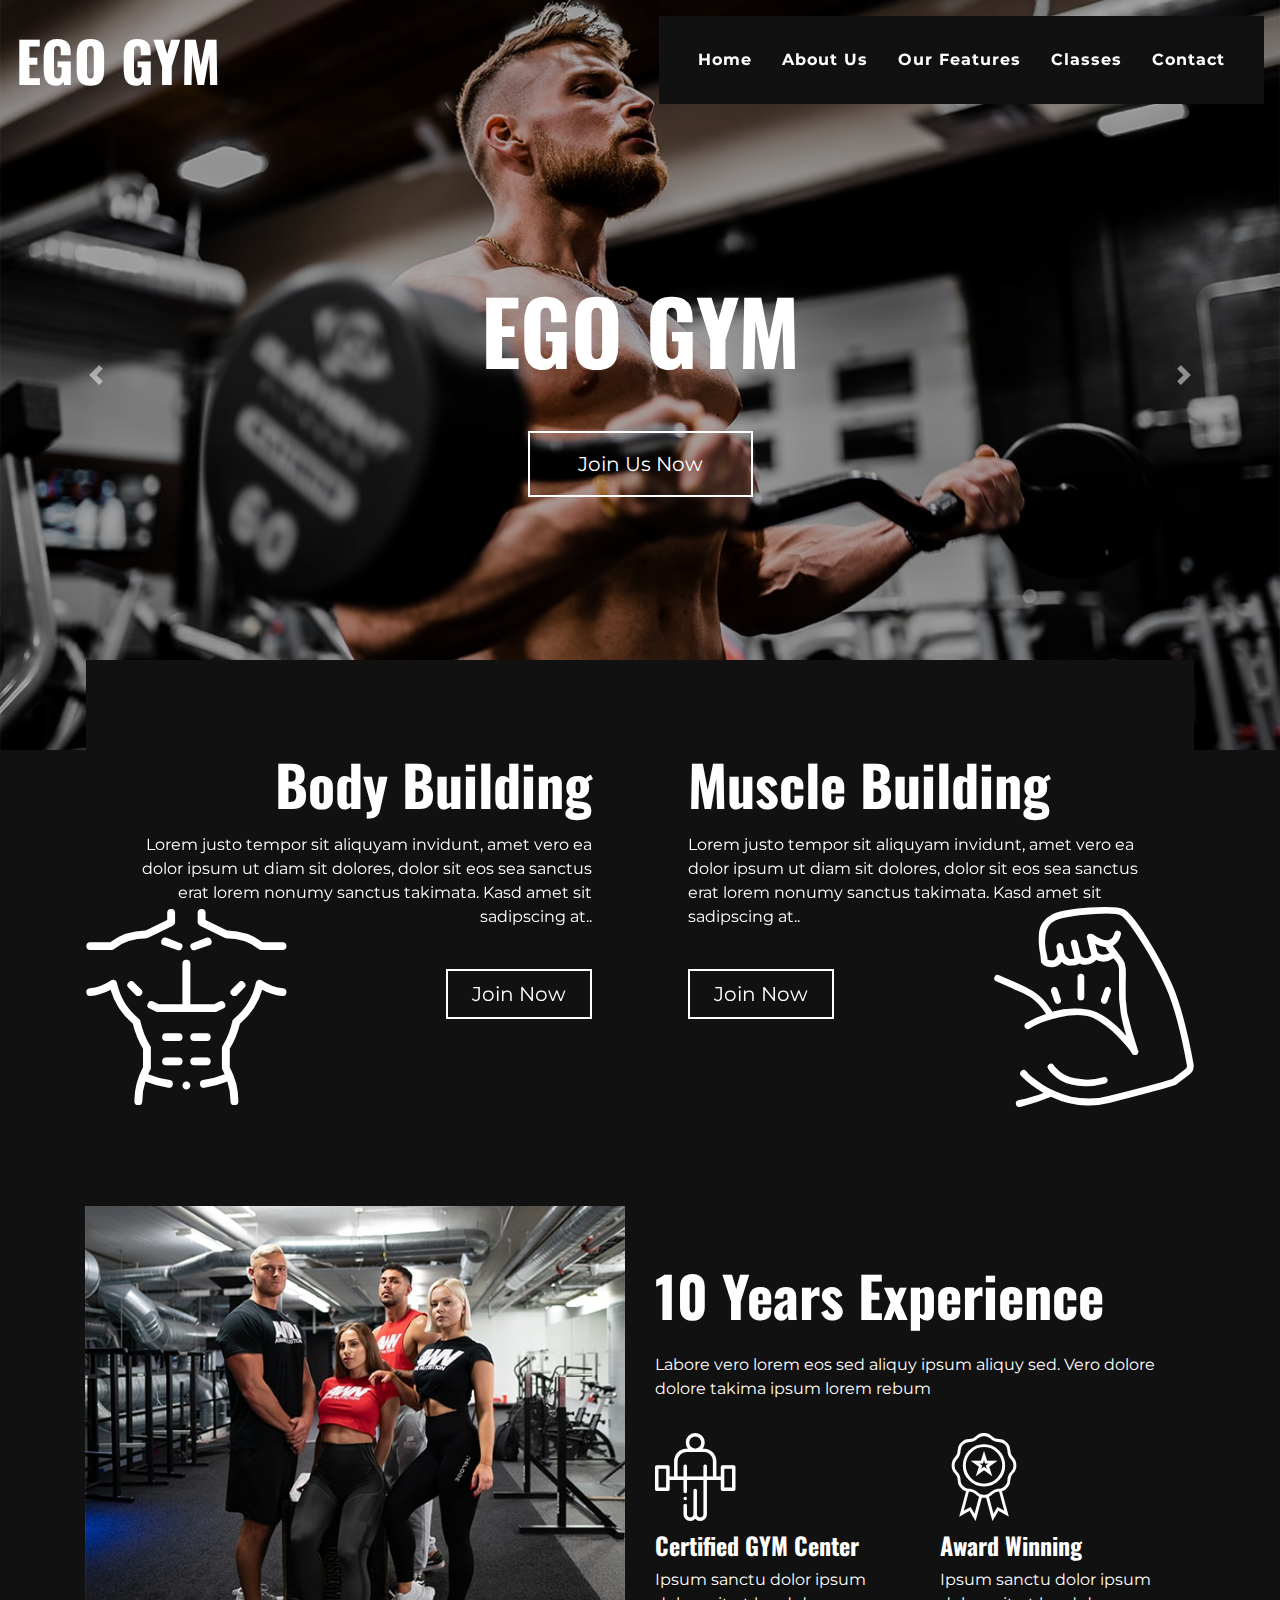
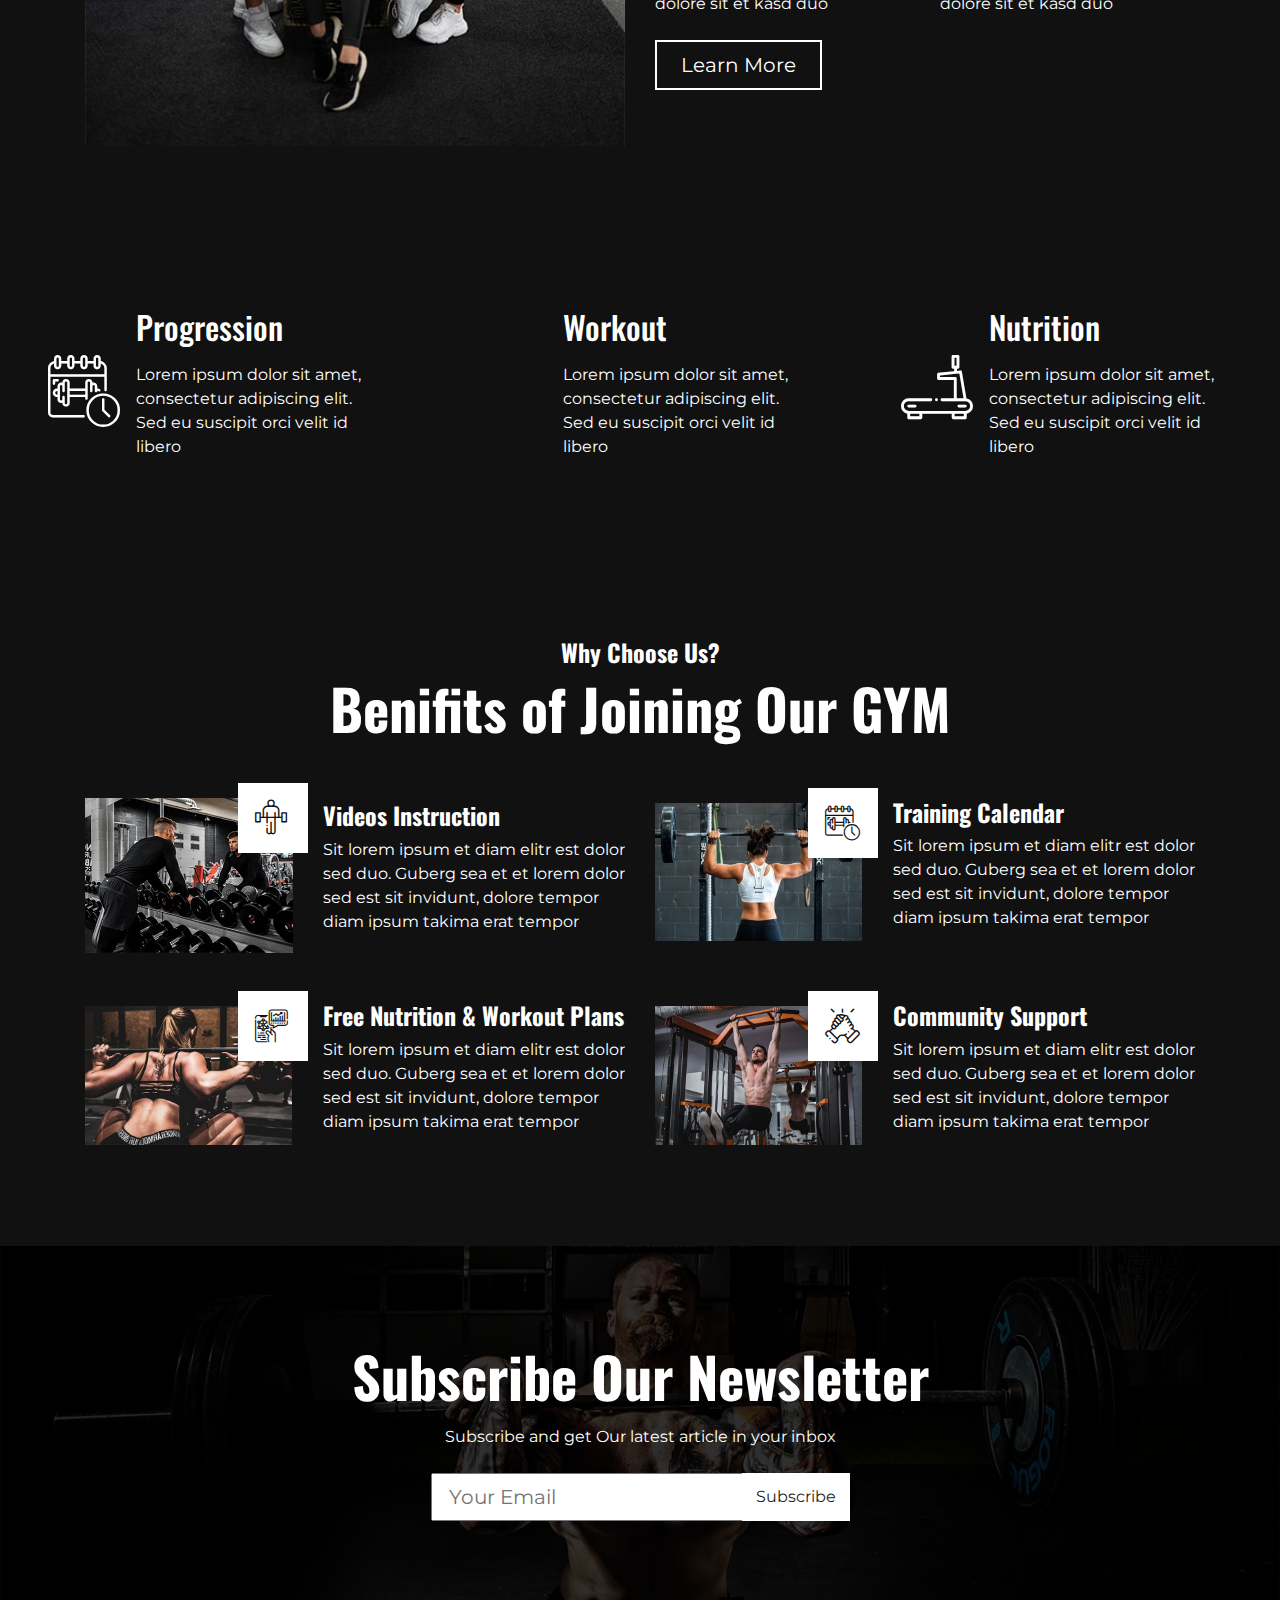
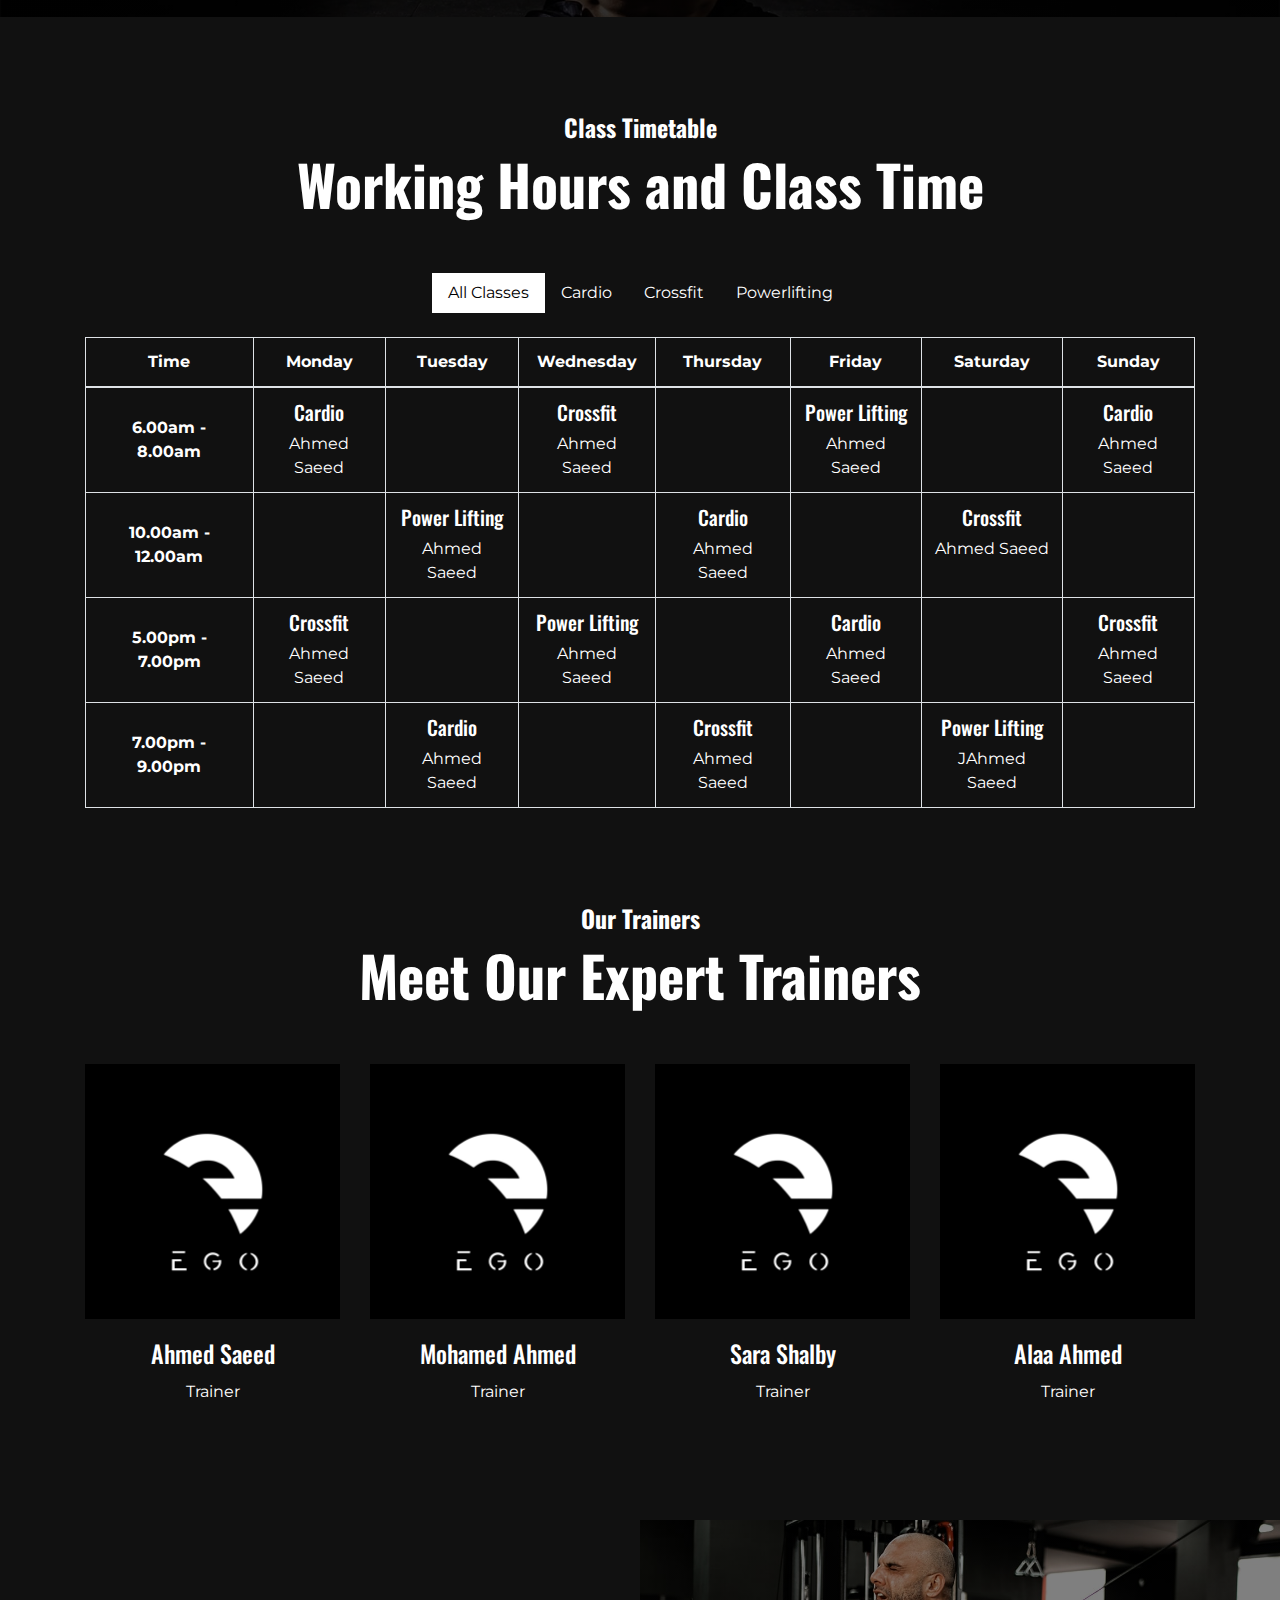
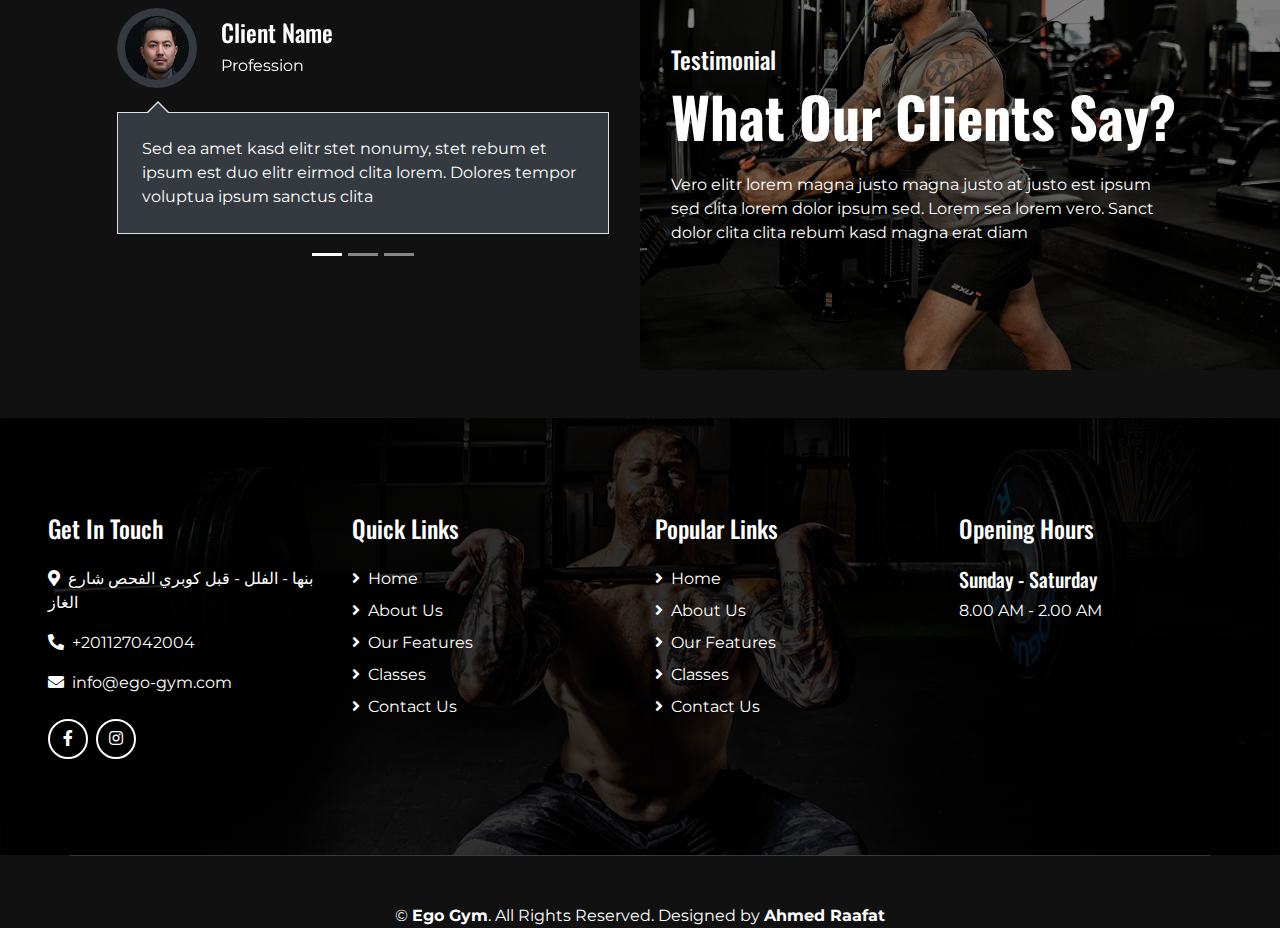
==== commit 7d16df1e: "Update index.html" ====
--- a/index.html
+++ b/index.html
@@ -209,7 +209,7 @@
                         <i class="flaticon-trends"></i>
                     </div>
                     <div class="col-sm-7">
-                        <h4 class="font-weight-bold">Free Apps & WiFi</h4>
+                        <h4 class="font-weight-bold">Free Nutrition & Workout Plans</h4>
                         <p>Sit lorem ipsum et diam elitr est dolor sed duo. Guberg sea et et lorem dolor sed est sit invidunt, dolore tempor diam ipsum takima  erat tempor</p>
                     </div>
                 </div>
